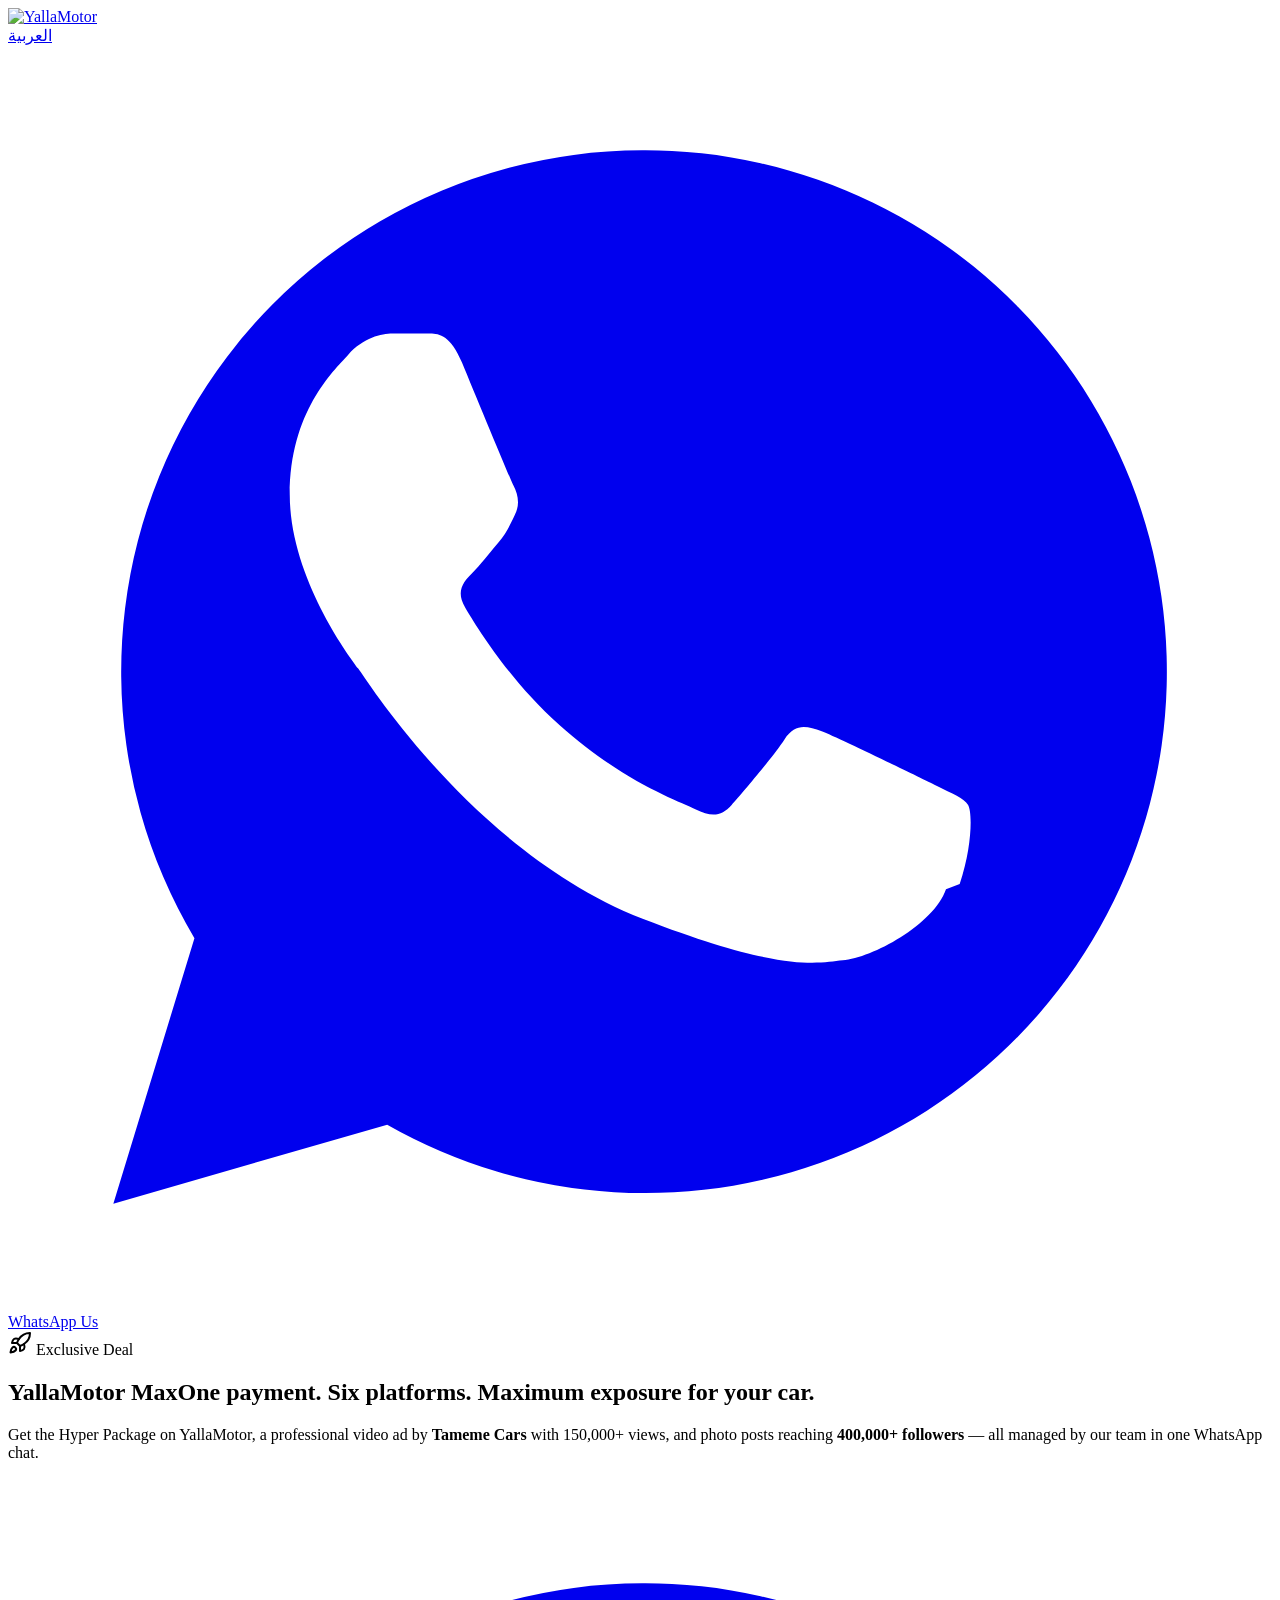
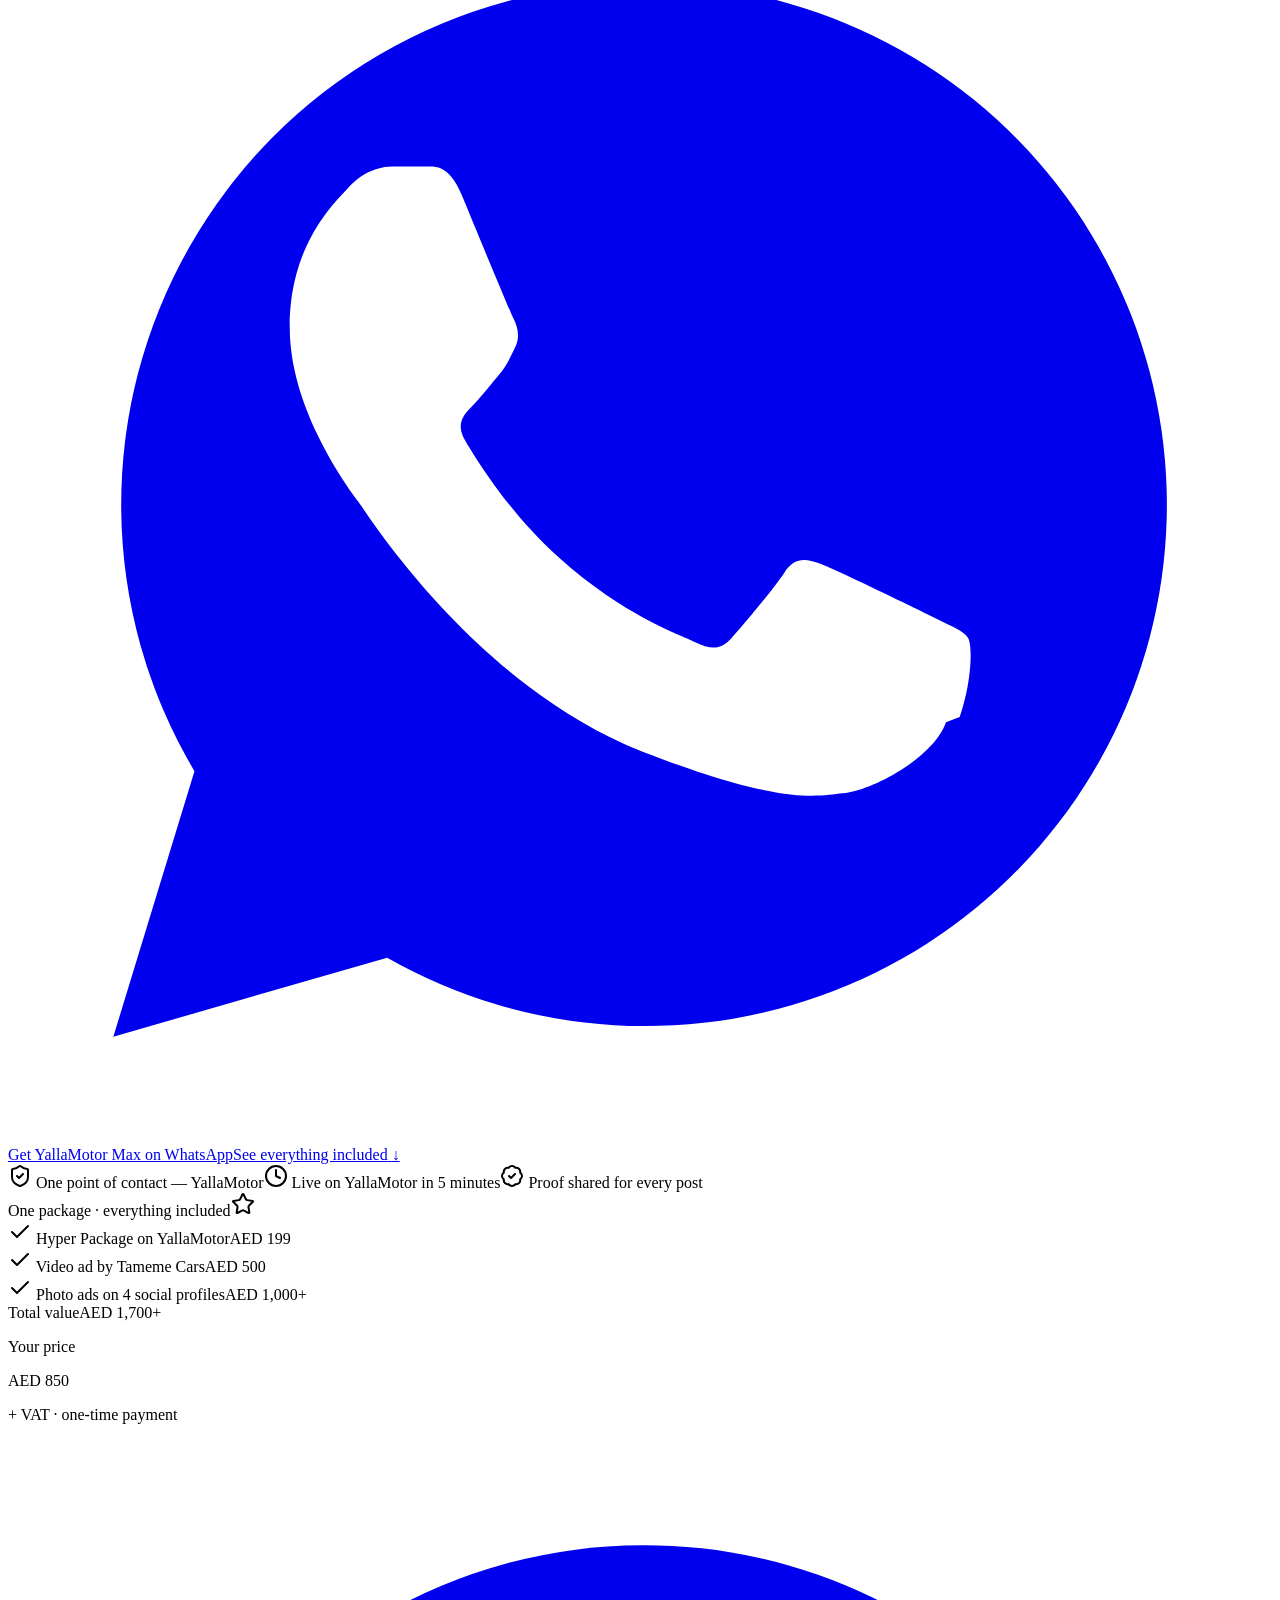
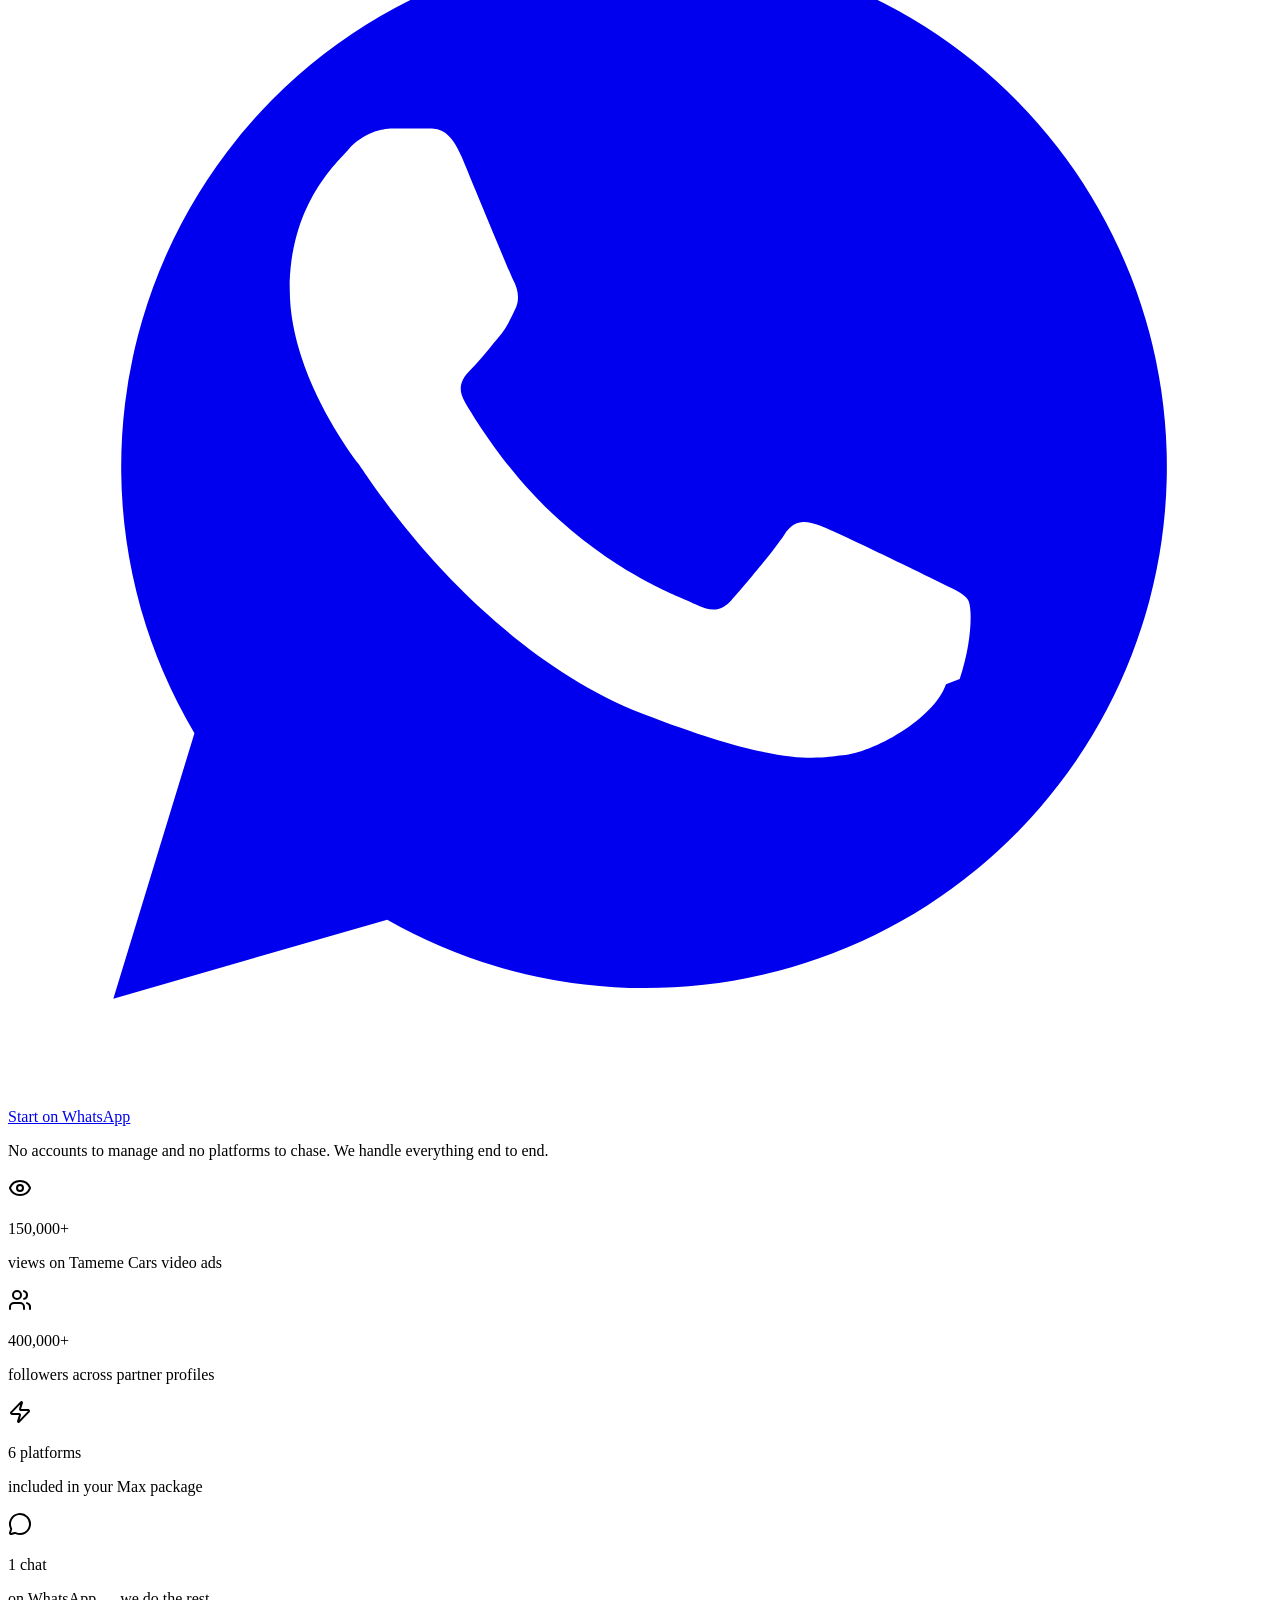
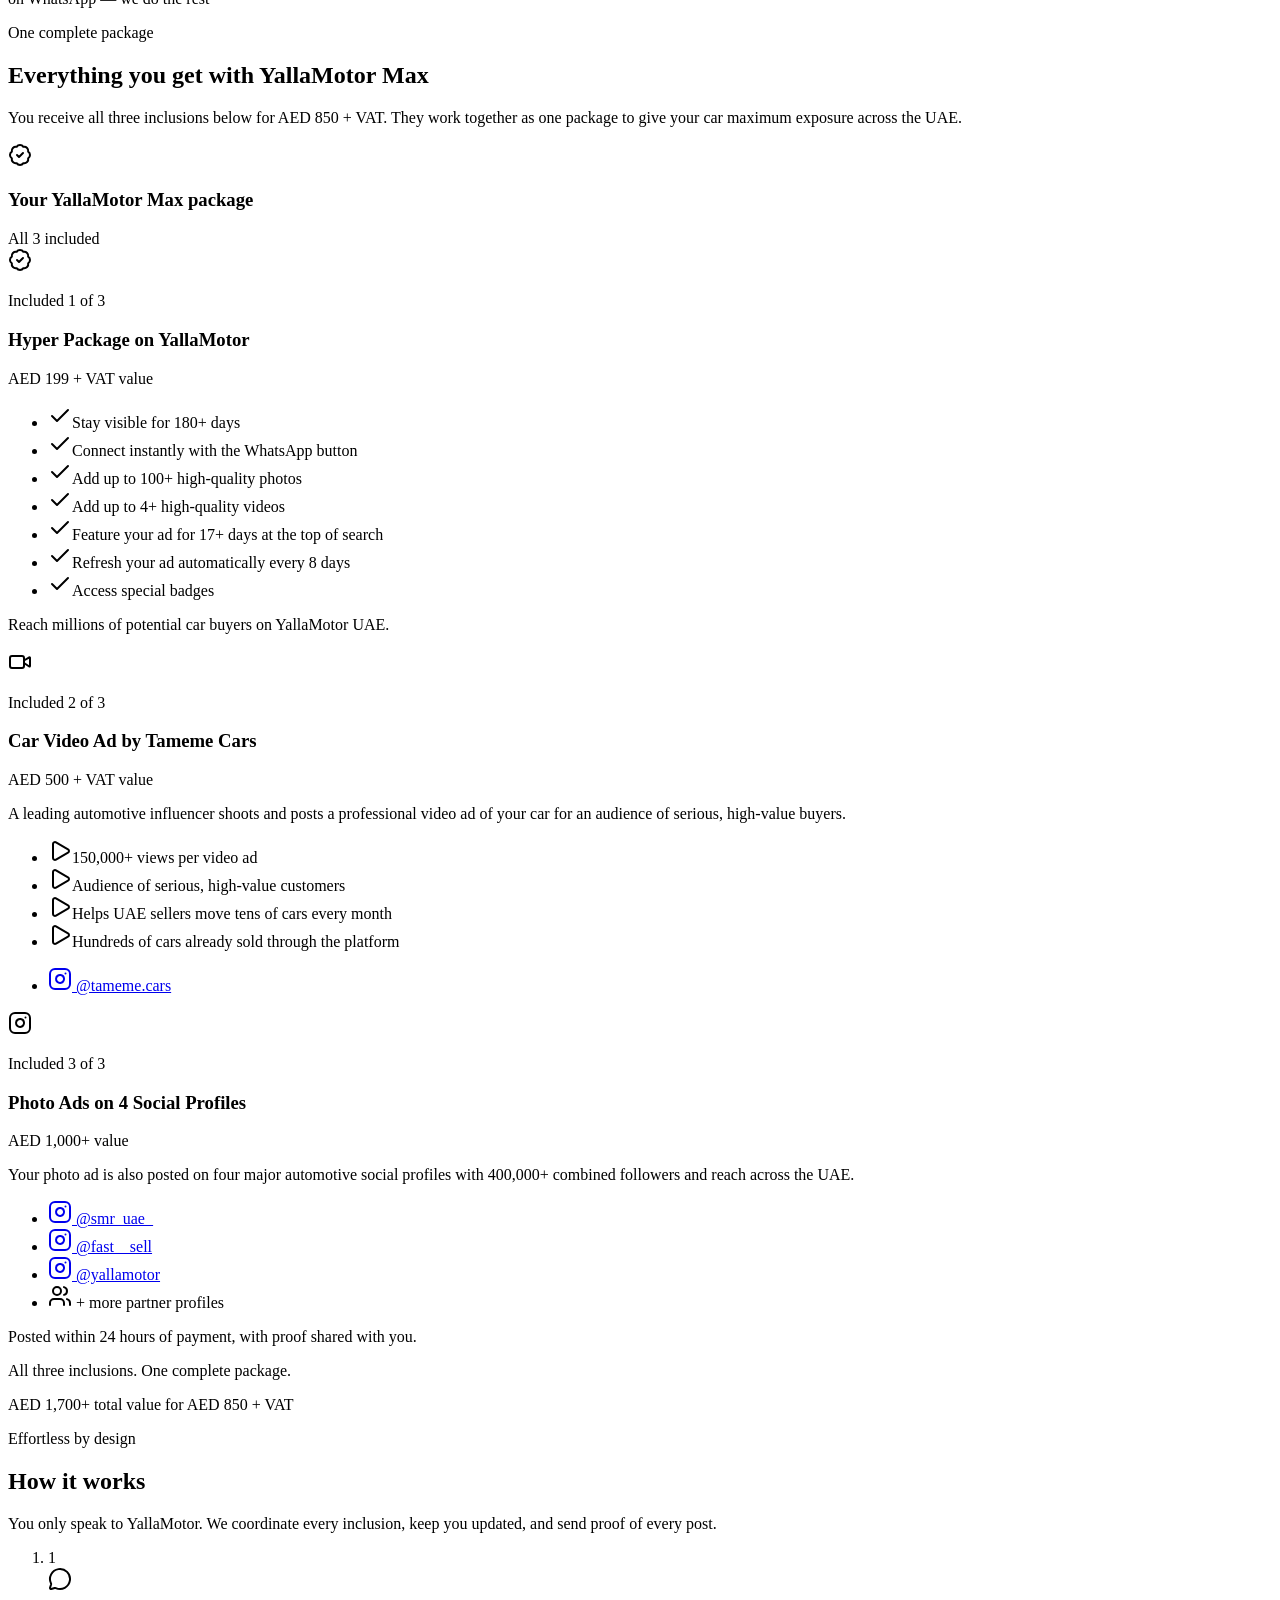
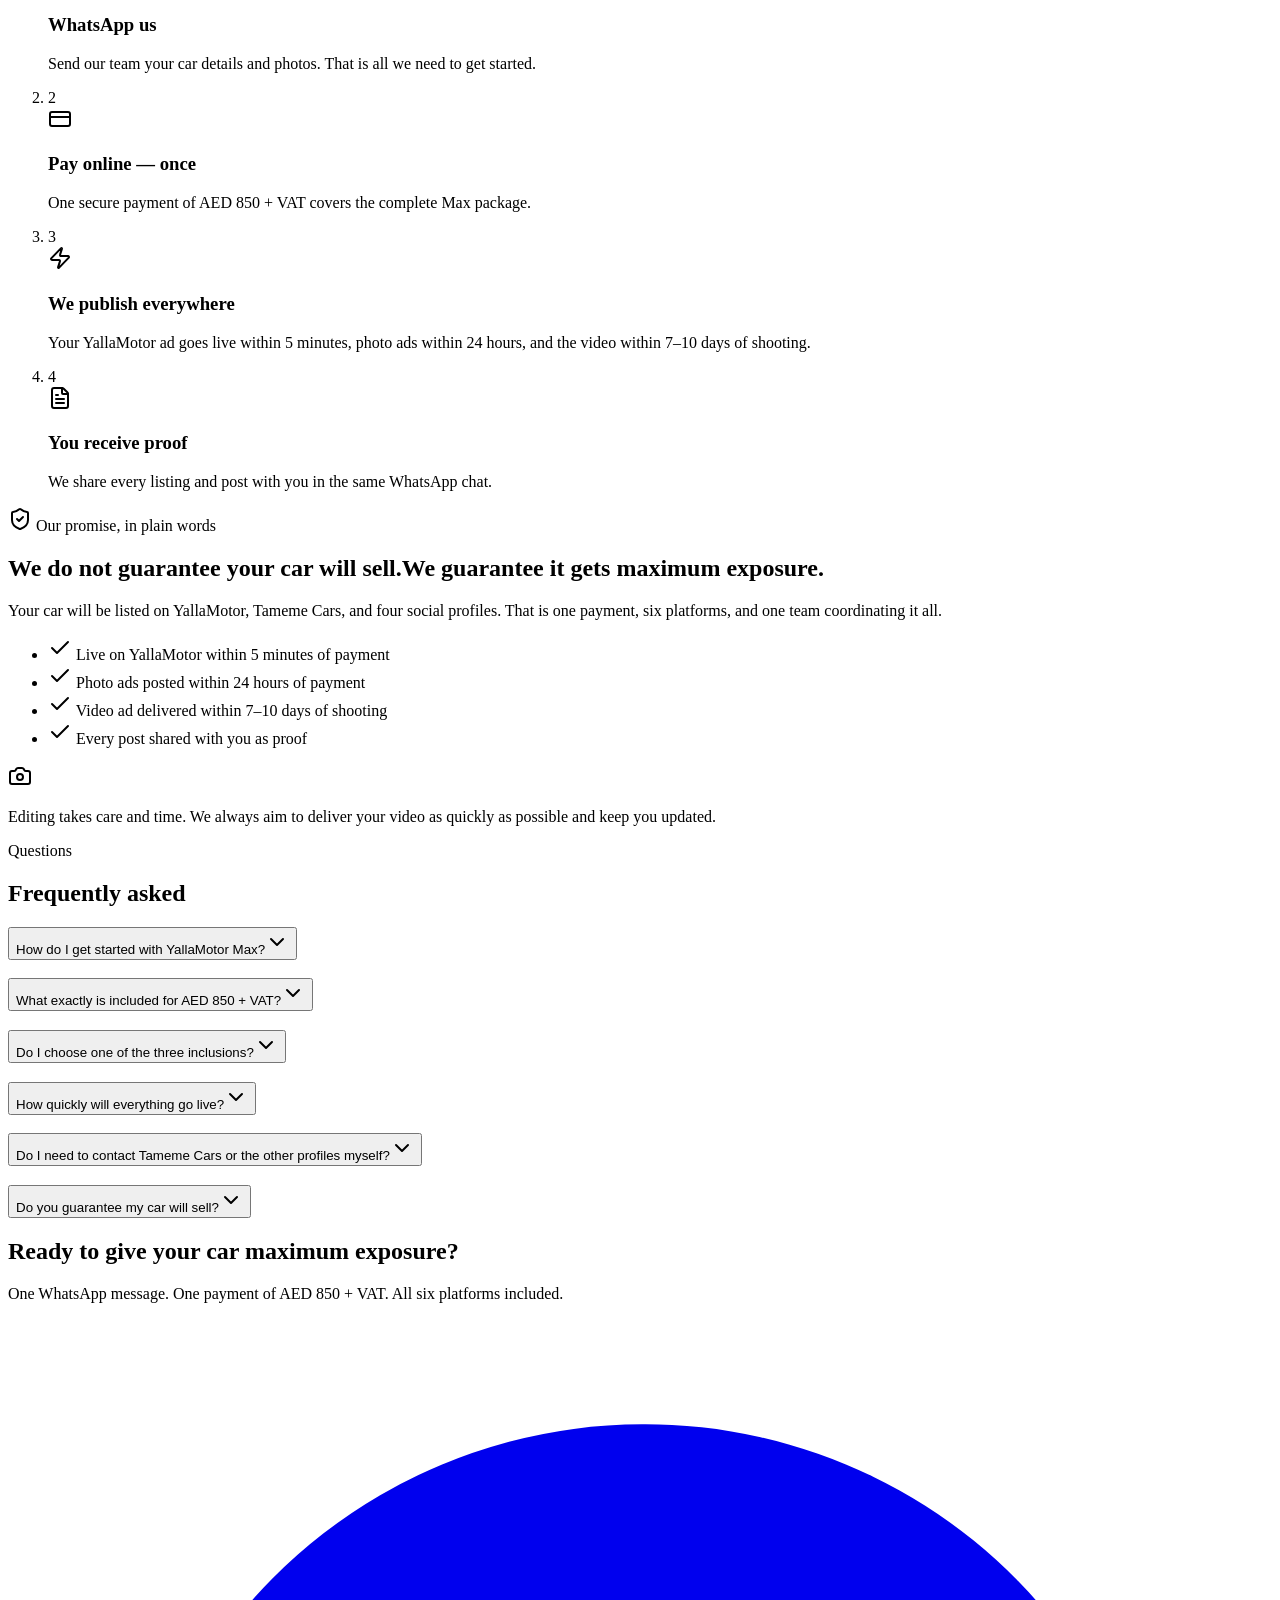
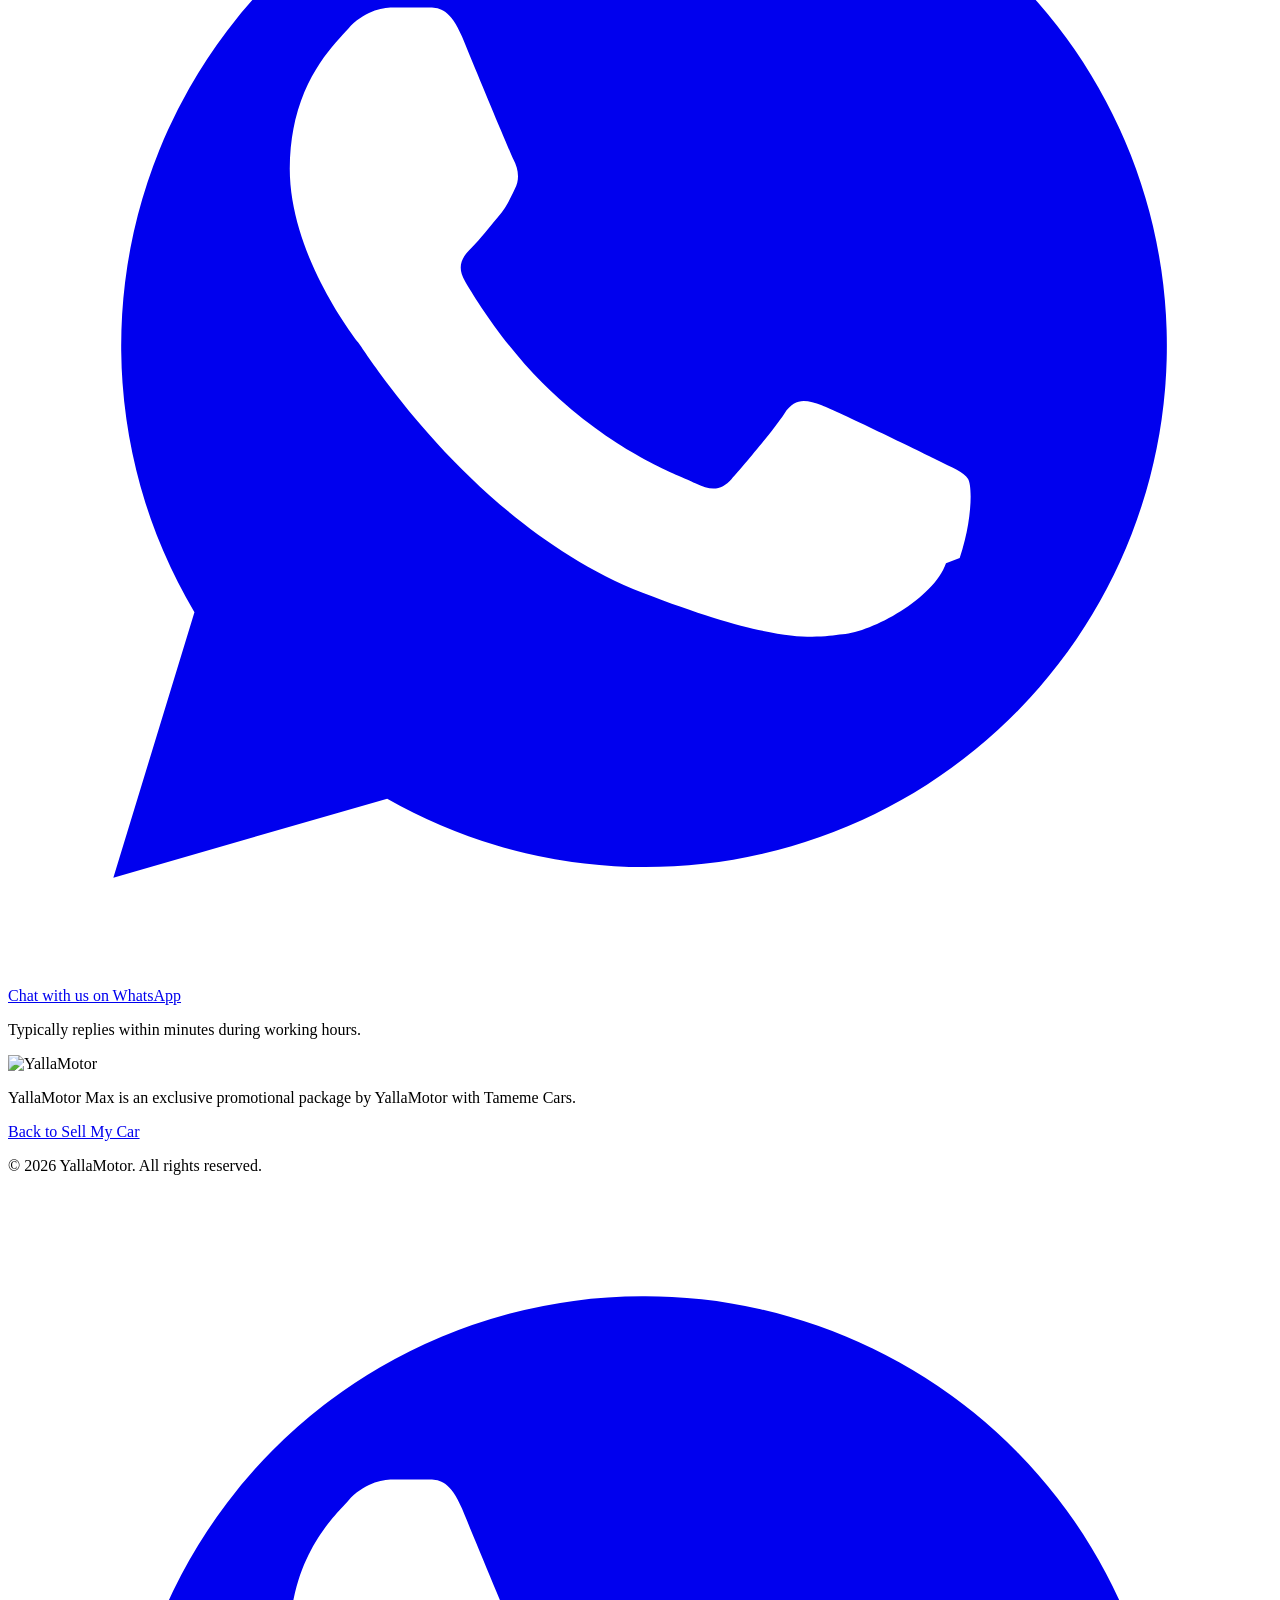
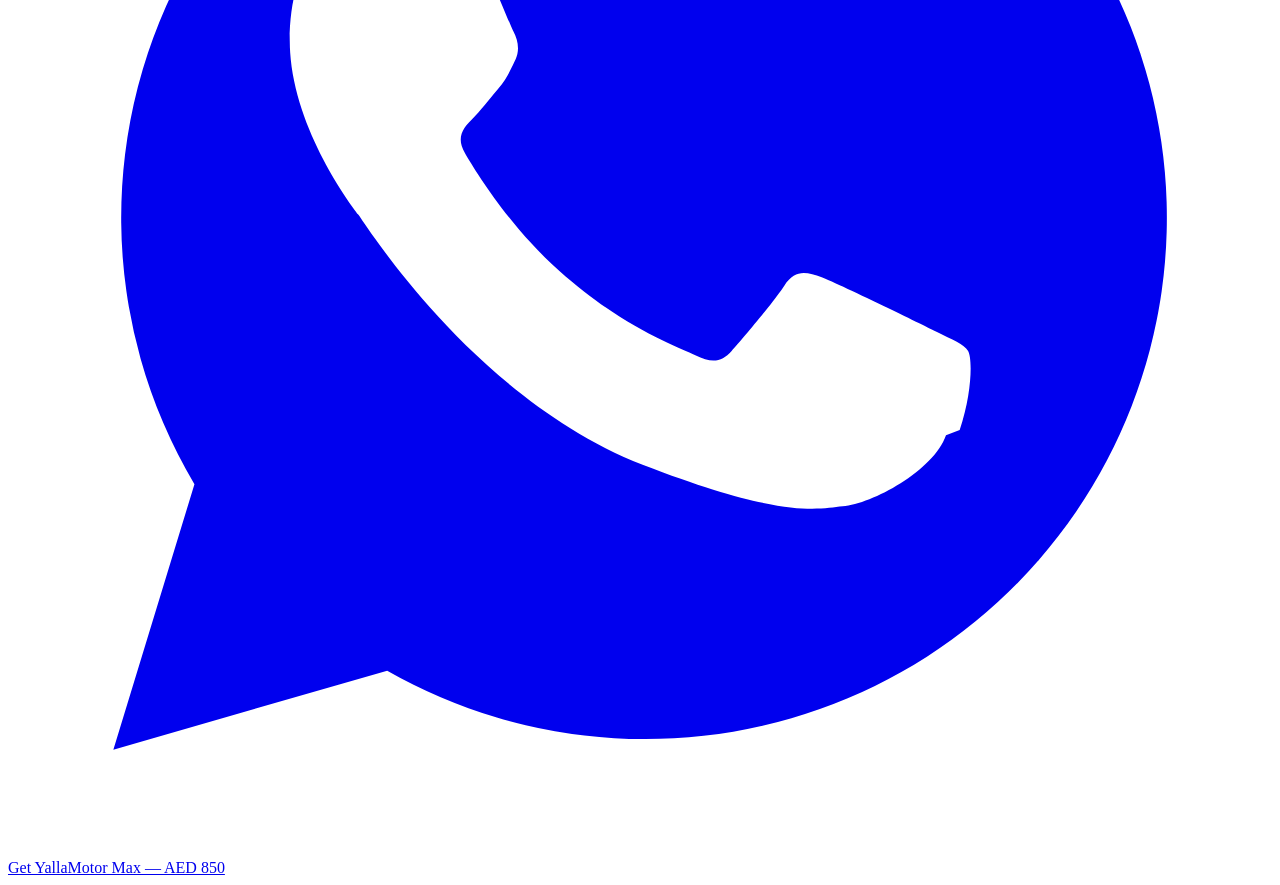
==== index.html @ 2f6cdd78 "deploy: publish YallaMotor Max demo" ====
<!DOCTYPE html><html lang="en" dir="ltr"><head><meta charSet="utf-8"/><meta name="viewport" content="width=device-width, initial-scale=1"/><link rel="preload" as="image" href="https://ymimg1.b8cdn.com/uploads/logos/ym-colored-logo-en.svg"/><link rel="stylesheet" href="/yallamotor-boost-demo/assets/styles-BBoVsa_n.css" data-precedence="default"/><link rel="stylesheet" href="https://fonts.googleapis.com/css2?family=Inter:wght@400;600;700;800;900&amp;family=Noto+Kufi+Arabic:wght@400;600;700;800;900&amp;display=swap" data-precedence="default"/><title>YallaMotor Max | Sell Your Car on 6 Platforms UAE</title><meta name="author" content="YallaMotor"/><meta name="theme-color" content="#124D99"/><meta name="twitter:site" content="@YallaMotor"/><meta name="description" content="Promote your car across 6 platforms with YallaMotor Max: a Hyper listing, Tameme Cars video ad and 4 social photo ads for AED 850 + VAT."/><meta name="keywords" content="sell my car UAE, promote car ad UAE, YallaMotor Max, car video ad UAE, social media car advertising, Tameme Cars"/><meta name="robots" content="index, follow, max-image-preview:large"/><meta property="og:title" content="YallaMotor Max | Sell Your Car on 6 Platforms UAE"/><meta property="og:description" content="Promote your car across 6 platforms with YallaMotor Max: a Hyper listing, Tameme Cars video ad and 4 social photo ads for AED 850 + VAT."/><meta property="og:type" content="website"/><meta property="og:url" content="https://uae.yallamotor.com/yallamotor-max"/><meta property="og:site_name" content="YallaMotor"/><meta property="og:locale" content="en_AE"/><meta property="og:locale:alternate" content="ar_AE"/><meta name="twitter:card" content="summary_large_image"/><meta name="twitter:title" content="YallaMotor Max | Sell Your Car on 6 Platforms UAE"/><meta name="twitter:description" content="Promote your car across 6 platforms with YallaMotor Max: a Hyper listing, Tameme Cars video ad and 4 social photo ads for AED 850 + VAT."/><link rel="modulepreload" href="/yallamotor-boost-demo/assets/index-CAZKb6pH.js"/><link rel="modulepreload" href="/yallamotor-boost-demo/assets/routes-BSRvVwS8.js"/><link rel="modulepreload" href="/yallamotor-boost-demo/assets/YallaMotorMaxPage-DIHy24-8.js"/><link rel="icon" href="/yallamotor-boost-demo/favicon.ico" type="image/x-icon"/><link rel="canonical" href="https://uae.yallamotor.com/yallamotor-max"/><link rel="alternate" hrefLang="en-AE" href="https://uae.yallamotor.com/yallamotor-max"/><link rel="alternate" hrefLang="ar-AE" href="https://uae.yallamotor.com/ar/yallamotor-max"/><link rel="alternate" hrefLang="x-default" href="https://uae.yallamotor.com/yallamotor-max"/><link rel="preconnect" href="https://fonts.googleapis.com"/><link rel="preconnect" href="https://fonts.gstatic.com" crossorigin="anonymous"/><script type="application/ld+json">{"@context":"https://schema.org","@graph":[{"@type":"Service","@id":"https://uae.yallamotor.com/yallamotor-max#service","name":"YallaMotor Max","description":"Promote your car across 6 platforms with YallaMotor Max: a Hyper listing, Tameme Cars video ad and 4 social photo ads for AED 850 + VAT.","url":"https://uae.yallamotor.com/yallamotor-max","areaServed":{"@type":"Country","name":"United Arab Emirates"},"provider":{"@type":"Organization","name":"YallaMotor","url":"https://uae.yallamotor.com"},"offers":{"@type":"Offer","price":"850","priceCurrency":"AED","url":"https://uae.yallamotor.com/yallamotor-max","availability":"https://schema.org/InStock"}},{"@type":"FAQPage","@id":"https://uae.yallamotor.com/yallamotor-max#faq","mainEntity":[{"@type":"Question","name":"How do I get started with YallaMotor Max?","acceptedAnswer":{"@type":"Answer","text":"Message us on WhatsApp, share your car details and photos, and pay online. Our team handles every inclusion from there."}},{"@type":"Question","name":"What exactly is included for AED 850 + VAT?","acceptedAnswer":{"@type":"Answer","text":"All three inclusions: the YallaMotor Hyper Package (AED 199 + VAT value), a Tameme Cars video ad (AED 500 + VAT value), and photo ads on four social profiles (AED 1,000+ value). The combined value is AED 1,700+."}},{"@type":"Question","name":"Do I choose one of the three inclusions?","acceptedAnswer":{"@type":"Answer","text":"No. YallaMotor Max is one complete bundle and you receive all three inclusions for one payment."}},{"@type":"Question","name":"How quickly will everything go live?","acceptedAnswer":{"@type":"Answer","text":"Your YallaMotor ad goes live within 5 minutes of payment, photo ads within 24 hours, and the video ad within 7–10 days of shooting."}},{"@type":"Question","name":"Do I need to contact Tameme Cars or the other profiles myself?","acceptedAnswer":{"@type":"Answer","text":"No. YallaMotor is your only point of contact. We coordinate every platform and share timing updates and proof with you."}},{"@type":"Question","name":"Do you guarantee my car will sell?","acceptedAnswer":{"@type":"Answer","text":"We guarantee maximum exposure across all six platforms. The sale itself depends on the market, your car, and its asking price."}}]},{"@type":"BreadcrumbList","itemListElement":[{"@type":"ListItem","position":1,"name":"Home","item":"https://uae.yallamotor.com"},{"@type":"ListItem","position":2,"name":"YallaMotor Max","item":"https://uae.yallamotor.com/yallamotor-max"}]}]}</script></head><body><!--$--><div lang="en" dir="ltr" class="min-h-screen bg-background"><header class="sticky top-0 z-50 border-b border-border bg-background/95 backdrop-blur-md"><div class="ym-container flex h-[74px] items-center justify-between px-4 sm:px-6"><a class="flex items-center gap-2 active" href="/yallamotor-boost-demo/" data-status="active" aria-current="page"><img src="https://ymimg1.b8cdn.com/uploads/logos/ym-colored-logo-en.svg" alt="YallaMotor" class="h-7 w-auto"/></a><div class="flex items-center gap-2 sm:gap-3"><a lang="ar" aria-label="View this page in Arabic" href="/yallamotor-boost-demo/ar" class="rounded-lg px-2.5 py-2 text-sm font-bold text-brand hover:bg-brand-soft">العربية</a><a href="https://wa.me/971522565774?text=Hello%20YallaMotor%2C%20I&#x27;m%20interested%20in%20posting%20my%20Car%20Ad%20using%20the%20YallaMotor%20Max%20Package." target="_blank" rel="noreferrer" class="inline-flex items-center gap-2 rounded-lg bg-whatsapp px-3 py-2.5 text-xs font-bold text-white transition-colors hover:bg-whatsapp-deep sm:px-4 sm:text-sm"><svg viewBox="0 0 24 24" fill="currentColor" class="h-4 w-4" aria-hidden="true"><path d="M12.04 2a9.9 9.9 0 0 0-8.5 14.96L2 22l5.2-1.5A9.9 9.9 0 1 0 12.04 2Zm5.77 14.03c-.24.68-1.4 1.3-1.96 1.35-.5.05-1.13.24-3.8-.79-3.2-1.26-5.24-4.54-5.4-4.75-.16-.21-1.3-1.73-1.3-3.3 0-1.57.82-2.34 1.11-2.66.29-.32.63-.4.84-.4h.6c.2 0 .46-.07.72.55.26.63.9 2.18.98 2.34.08.16.13.35.02.56-.1.21-.16.34-.32.53-.16.19-.34.42-.48.56-.16.16-.33.34-.14.66.19.32.83 1.38 1.79 2.23 1.23 1.1 2.26 1.44 2.58 1.6.32.16.5.13.69-.08.19-.21.79-.92 1-1.24.21-.32.42-.26.71-.16.29.11 1.85.87 2.17 1.03.32.16.53.24.61.37.08.14.08.79-.16 1.5Z"></path></svg><span class="hidden sm:inline">WhatsApp Us</span></a></div></div></header><section class="relative overflow-hidden bg-brand-gradient text-primary-foreground"><div class="pointer-events-none absolute -right-32 -top-32 h-96 w-96 rounded-full border-[36px] border-primary-foreground/8"></div><div class="pointer-events-none absolute -bottom-40 -left-24 h-80 w-80 rounded-full border-[28px] border-primary-foreground/8"></div><div class="ym-container relative grid gap-10 px-4 pb-16 pt-12 sm:px-6 lg:grid-cols-[1.15fr_0.85fr] lg:items-center lg:pb-20 lg:pt-16"><div><span class="inline-flex items-center gap-2 rounded-lg bg-primary-foreground/12 px-3 py-2 text-xs font-extrabold uppercase tracking-wider text-primary-foreground ring-1 ring-primary-foreground/20"><svg xmlns="http://www.w3.org/2000/svg" width="24" height="24" viewBox="0 0 24 24" fill="none" stroke="currentColor" stroke-width="2" stroke-linecap="round" stroke-linejoin="round" class="lucide lucide-rocket h-3.5 w-3.5 text-max-accent" aria-hidden="true"><path d="M12 15v5s3.03-.55 4-2c1.08-1.62 0-5 0-5"></path><path d="M4.5 16.5c-1.5 1.26-2 5-2 5s3.74-.5 5-2c.71-.84.7-2.13-.09-2.91a2.18 2.18 0 0 0-2.91-.09"></path><path d="M9 12a22 22 0 0 1 2-3.95A12.88 12.88 0 0 1 22 2c0 2.72-.78 7.5-6 11a22.4 22.4 0 0 1-4 2z"></path><path d="M9 12H4s.55-3.03 2-4c1.62-1.08 5 .05 5 .05"></path></svg> <!-- -->Exclusive Deal</span><h1 class="mt-5 text-4xl font-black leading-[1.08] tracking-tight sm:text-5xl lg:text-6xl">YallaMotor <span class="text-max-accent">Max</span><span class="mt-3 block max-w-3xl text-2xl font-extrabold leading-snug text-primary-foreground/95 sm:text-3xl">One payment. Six platforms. Maximum exposure for your car.</span></h1><p class="mt-5 max-w-2xl text-base leading-relaxed text-primary-foreground/85 sm:text-lg">Get the Hyper Package on YallaMotor, a professional video ad by<!-- --> <strong class="font-bold text-max-accent">Tameme Cars</strong> <!-- -->with 150,000+ views, and photo posts reaching<!-- --> <strong class="font-bold text-max-accent">400,000+ followers</strong> <!-- -->— all managed by our team in one WhatsApp chat.</p><div class="mt-8 flex flex-wrap items-center gap-4"><a href="https://wa.me/971522565774?text=Hello%20YallaMotor%2C%20I&#x27;m%20interested%20in%20posting%20my%20Car%20Ad%20using%20the%20YallaMotor%20Max%20Package." target="_blank" rel="noreferrer" class="inline-flex items-center gap-2.5 rounded-xl bg-whatsapp px-7 py-4 text-base font-extrabold text-white shadow-brand-lg transition-colors hover:bg-whatsapp-deep sm:text-lg"><svg viewBox="0 0 24 24" fill="currentColor" class="h-6 w-6" aria-hidden="true"><path d="M12.04 2a9.9 9.9 0 0 0-8.5 14.96L2 22l5.2-1.5A9.9 9.9 0 1 0 12.04 2Zm5.77 14.03c-.24.68-1.4 1.3-1.96 1.35-.5.05-1.13.24-3.8-.79-3.2-1.26-5.24-4.54-5.4-4.75-.16-.21-1.3-1.73-1.3-3.3 0-1.57.82-2.34 1.11-2.66.29-.32.63-.4.84-.4h.6c.2 0 .46-.07.72.55.26.63.9 2.18.98 2.34.08.16.13.35.02.56-.1.21-.16.34-.32.53-.16.19-.34.42-.48.56-.16.16-.33.34-.14.66.19.32.83 1.38 1.79 2.23 1.23 1.1 2.26 1.44 2.58 1.6.32.16.5.13.69-.08.19-.21.79-.92 1-1.24.21-.32.42-.26.71-.16.29.11 1.85.87 2.17 1.03.32.16.53.24.61.37.08.14.08.79-.16 1.5Z"></path></svg>Get YallaMotor Max on WhatsApp</a><a href="#whats-included" class="text-sm font-bold text-primary-foreground/85 underline underline-offset-4 hover:text-primary-foreground">See everything included<!-- --> <span aria-hidden="true">↓</span></a></div><div class="mt-8 flex flex-wrap gap-x-6 gap-y-3 text-xs font-semibold text-primary-foreground/75"><span class="inline-flex items-center gap-1.5"><svg xmlns="http://www.w3.org/2000/svg" width="24" height="24" viewBox="0 0 24 24" fill="none" stroke="currentColor" stroke-width="2" stroke-linecap="round" stroke-linejoin="round" class="lucide lucide-shield-check h-4 w-4 text-max-accent" aria-hidden="true"><path d="M20 13c0 5-3.5 7.5-7.66 8.95a1 1 0 0 1-.67-.01C7.5 20.5 4 18 4 13V6a1 1 0 0 1 1-1c2 0 4.5-1.2 6.24-2.72a1.17 1.17 0 0 1 1.52 0C14.51 3.81 17 5 19 5a1 1 0 0 1 1 1z"></path><path d="m9 12 2 2 4-4"></path></svg> <!-- -->One point of contact — YallaMotor</span><span class="inline-flex items-center gap-1.5"><svg xmlns="http://www.w3.org/2000/svg" width="24" height="24" viewBox="0 0 24 24" fill="none" stroke="currentColor" stroke-width="2" stroke-linecap="round" stroke-linejoin="round" class="lucide lucide-clock h-4 w-4 text-max-accent" aria-hidden="true"><circle cx="12" cy="12" r="10"></circle><path d="M12 6v6l4 2"></path></svg> <!-- -->Live on YallaMotor in 5 minutes</span><span class="inline-flex items-center gap-1.5"><svg xmlns="http://www.w3.org/2000/svg" width="24" height="24" viewBox="0 0 24 24" fill="none" stroke="currentColor" stroke-width="2" stroke-linecap="round" stroke-linejoin="round" class="lucide lucide-badge-check h-4 w-4 text-max-accent" aria-hidden="true"><path d="M3.85 8.62a4 4 0 0 1 4.78-4.77 4 4 0 0 1 6.74 0 4 4 0 0 1 4.78 4.78 4 4 0 0 1 0 6.74 4 4 0 0 1-4.77 4.78 4 4 0 0 1-6.75 0 4 4 0 0 1-4.78-4.77 4 4 0 0 1 0-6.76Z"></path><path d="m9 12 2 2 4-4"></path></svg> <!-- -->Proof shared for every post</span></div></div><div class="rounded-2xl bg-background p-6 text-foreground shadow-brand-lg ring-1 ring-black/5 sm:p-8"><div class="flex items-center justify-between gap-4"><span class="rounded-lg bg-brand-soft px-3 py-1.5 text-xs font-extrabold uppercase tracking-wide text-brand">One package · everything included</span><svg xmlns="http://www.w3.org/2000/svg" width="24" height="24" viewBox="0 0 24 24" fill="none" stroke="currentColor" stroke-width="2" stroke-linecap="round" stroke-linejoin="round" class="lucide lucide-star h-5 w-5 shrink-0 fill-max-accent text-max-accent-deep" aria-hidden="true"><path d="M11.525 2.295a.53.53 0 0 1 .95 0l2.31 4.679a2.123 2.123 0 0 0 1.595 1.16l5.166.756a.53.53 0 0 1 .294.904l-3.736 3.638a2.123 2.123 0 0 0-.611 1.878l.882 5.14a.53.53 0 0 1-.771.56l-4.618-2.428a2.122 2.122 0 0 0-1.973 0L6.396 21.01a.53.53 0 0 1-.77-.56l.881-5.139a2.122 2.122 0 0 0-.611-1.879L2.16 9.795a.53.53 0 0 1 .294-.906l5.165-.755a2.122 2.122 0 0 0 1.597-1.16z"></path></svg></div><div class="mt-5 space-y-3"><div class="flex items-start justify-between gap-4 text-sm"><span class="flex items-start gap-2 font-medium"><svg xmlns="http://www.w3.org/2000/svg" width="24" height="24" viewBox="0 0 24 24" fill="none" stroke="currentColor" stroke-width="2" stroke-linecap="round" stroke-linejoin="round" class="lucide lucide-check mt-0.5 h-4 w-4 shrink-0 text-whatsapp-deep" aria-hidden="true"><path d="M20 6 9 17l-5-5"></path></svg> <!-- -->Hyper Package on YallaMotor</span><span class="shrink-0 font-bold text-muted-foreground">AED 199</span></div><div class="flex items-start justify-between gap-4 text-sm"><span class="flex items-start gap-2 font-medium"><svg xmlns="http://www.w3.org/2000/svg" width="24" height="24" viewBox="0 0 24 24" fill="none" stroke="currentColor" stroke-width="2" stroke-linecap="round" stroke-linejoin="round" class="lucide lucide-check mt-0.5 h-4 w-4 shrink-0 text-whatsapp-deep" aria-hidden="true"><path d="M20 6 9 17l-5-5"></path></svg> <!-- -->Video ad by Tameme Cars</span><span class="shrink-0 font-bold text-muted-foreground">AED 500</span></div><div class="flex items-start justify-between gap-4 text-sm"><span class="flex items-start gap-2 font-medium"><svg xmlns="http://www.w3.org/2000/svg" width="24" height="24" viewBox="0 0 24 24" fill="none" stroke="currentColor" stroke-width="2" stroke-linecap="round" stroke-linejoin="round" class="lucide lucide-check mt-0.5 h-4 w-4 shrink-0 text-whatsapp-deep" aria-hidden="true"><path d="M20 6 9 17l-5-5"></path></svg> <!-- -->Photo ads on 4 social profiles</span><span class="shrink-0 font-bold text-muted-foreground">AED 1,000+</span></div><div class="flex items-center justify-between gap-4 border-t border-dashed border-border pt-3 text-sm font-bold"><span class="text-muted-foreground">Total value</span><span class="text-muted-foreground line-through">AED 1,700+</span></div></div><div class="mt-5 rounded-xl bg-brand-gradient p-5 text-center text-primary-foreground"><p class="text-xs font-bold uppercase tracking-widest opacity-80">Your price</p><p class="mt-1 text-5xl font-black tracking-tight">AED 850</p><p class="mt-1 text-xs opacity-80">+ VAT · one-time payment</p></div><a href="https://wa.me/971522565774?text=Hello%20YallaMotor%2C%20I&#x27;m%20interested%20in%20posting%20my%20Car%20Ad%20using%20the%20YallaMotor%20Max%20Package." target="_blank" rel="noreferrer" class="mt-5 flex w-full items-center justify-center gap-2 rounded-xl bg-whatsapp px-6 py-3.5 text-base font-extrabold text-white transition-colors hover:bg-whatsapp-deep"><svg viewBox="0 0 24 24" fill="currentColor" class="h-5 w-5" aria-hidden="true"><path d="M12.04 2a9.9 9.9 0 0 0-8.5 14.96L2 22l5.2-1.5A9.9 9.9 0 1 0 12.04 2Zm5.77 14.03c-.24.68-1.4 1.3-1.96 1.35-.5.05-1.13.24-3.8-.79-3.2-1.26-5.24-4.54-5.4-4.75-.16-.21-1.3-1.73-1.3-3.3 0-1.57.82-2.34 1.11-2.66.29-.32.63-.4.84-.4h.6c.2 0 .46-.07.72.55.26.63.9 2.18.98 2.34.08.16.13.35.02.56-.1.21-.16.34-.32.53-.16.19-.34.42-.48.56-.16.16-.33.34-.14.66.19.32.83 1.38 1.79 2.23 1.23 1.1 2.26 1.44 2.58 1.6.32.16.5.13.69-.08.19-.21.79-.92 1-1.24.21-.32.42-.26.71-.16.29.11 1.85.87 2.17 1.03.32.16.53.24.61.37.08.14.08.79-.16 1.5Z"></path></svg> <!-- -->Start on WhatsApp</a><p class="mt-3 text-center text-[11px] leading-snug text-muted-foreground">No accounts to manage and no platforms to chase. We handle everything end to end.</p></div></div></section><section class="border-b border-border bg-card"><div class="ym-container grid grid-cols-2 gap-6 px-4 py-10 sm:px-6 lg:grid-cols-4"><div class="flex flex-col items-center text-center"><svg xmlns="http://www.w3.org/2000/svg" width="24" height="24" viewBox="0 0 24 24" fill="none" stroke="currentColor" stroke-width="2" stroke-linecap="round" stroke-linejoin="round" class="lucide lucide-eye h-6 w-6 text-brand" aria-hidden="true"><path d="M2.062 12.348a1 1 0 0 1 0-.696 10.75 10.75 0 0 1 19.876 0 1 1 0 0 1 0 .696 10.75 10.75 0 0 1-19.876 0"></path><circle cx="12" cy="12" r="3"></circle></svg><p class="mt-2 text-2xl font-black tracking-tight text-foreground sm:text-3xl">150,000+</p><p class="mt-1 text-xs font-medium text-muted-foreground sm:text-sm">views on Tameme Cars video ads</p></div><div class="flex flex-col items-center text-center"><svg xmlns="http://www.w3.org/2000/svg" width="24" height="24" viewBox="0 0 24 24" fill="none" stroke="currentColor" stroke-width="2" stroke-linecap="round" stroke-linejoin="round" class="lucide lucide-users h-6 w-6 text-brand" aria-hidden="true"><path d="M16 21v-2a4 4 0 0 0-4-4H6a4 4 0 0 0-4 4v2"></path><path d="M16 3.128a4 4 0 0 1 0 7.744"></path><path d="M22 21v-2a4 4 0 0 0-3-3.87"></path><circle cx="9" cy="7" r="4"></circle></svg><p class="mt-2 text-2xl font-black tracking-tight text-foreground sm:text-3xl">400,000+</p><p class="mt-1 text-xs font-medium text-muted-foreground sm:text-sm">followers across partner profiles</p></div><div class="flex flex-col items-center text-center"><svg xmlns="http://www.w3.org/2000/svg" width="24" height="24" viewBox="0 0 24 24" fill="none" stroke="currentColor" stroke-width="2" stroke-linecap="round" stroke-linejoin="round" class="lucide lucide-zap h-6 w-6 text-brand" aria-hidden="true"><path d="M4 14a1 1 0 0 1-.78-1.63l9.9-10.2a.5.5 0 0 1 .86.46l-1.92 6.02A1 1 0 0 0 13 10h7a1 1 0 0 1 .78 1.63l-9.9 10.2a.5.5 0 0 1-.86-.46l1.92-6.02A1 1 0 0 0 11 14z"></path></svg><p class="mt-2 text-2xl font-black tracking-tight text-foreground sm:text-3xl">6 platforms</p><p class="mt-1 text-xs font-medium text-muted-foreground sm:text-sm">included in your Max package</p></div><div class="flex flex-col items-center text-center"><svg xmlns="http://www.w3.org/2000/svg" width="24" height="24" viewBox="0 0 24 24" fill="none" stroke="currentColor" stroke-width="2" stroke-linecap="round" stroke-linejoin="round" class="lucide lucide-message-circle h-6 w-6 text-brand" aria-hidden="true"><path d="M2.992 16.342a2 2 0 0 1 .094 1.167l-1.065 3.29a1 1 0 0 0 1.236 1.168l3.413-.998a2 2 0 0 1 1.099.092 10 10 0 1 0-4.777-4.719"></path></svg><p class="mt-2 text-2xl font-black tracking-tight text-foreground sm:text-3xl">1 chat</p><p class="mt-1 text-xs font-medium text-muted-foreground sm:text-sm">on WhatsApp — we do the rest</p></div></div></section><section id="whats-included" class="ym-container scroll-mt-24 px-4 py-16 sm:px-6 lg:py-20"><div class="text-center"><span class="text-xs font-extrabold uppercase tracking-widest text-brand">One complete package</span><h2 class="mt-3 text-3xl font-black tracking-tight sm:text-4xl">Everything you get with YallaMotor Max</h2><p class="mx-auto mt-3 max-w-3xl text-muted-foreground">You receive all three inclusions below for AED 850 + VAT. They work together as one package to give your car maximum exposure across the UAE.</p></div><div class="mt-10 overflow-hidden rounded-2xl border border-border bg-card shadow-card-lift"><div class="flex flex-col gap-3 bg-brand px-6 py-5 text-primary-foreground sm:flex-row sm:items-center sm:justify-between lg:px-8"><div class="flex items-center gap-3"><span class="flex h-10 w-10 items-center justify-center rounded-xl bg-primary-foreground/15"><svg xmlns="http://www.w3.org/2000/svg" width="24" height="24" viewBox="0 0 24 24" fill="none" stroke="currentColor" stroke-width="2" stroke-linecap="round" stroke-linejoin="round" class="lucide lucide-badge-check h-5 w-5 text-max-accent" aria-hidden="true"><path d="M3.85 8.62a4 4 0 0 1 4.78-4.77 4 4 0 0 1 6.74 0 4 4 0 0 1 4.78 4.78 4 4 0 0 1 0 6.74 4 4 0 0 1-4.77 4.78 4 4 0 0 1-6.75 0 4 4 0 0 1-4.78-4.77 4 4 0 0 1 0-6.76Z"></path><path d="m9 12 2 2 4-4"></path></svg></span><h3 class="text-lg font-extrabold sm:text-xl">Your YallaMotor Max package</h3></div><span class="self-start rounded-lg bg-primary-foreground px-3 py-1.5 text-xs font-extrabold uppercase tracking-wide text-brand sm:self-auto">All 3 included</span></div><div class="grid lg:grid-cols-3 lg:divide-x lg:divide-border rtl:lg:divide-x-reverse"><article class="relative flex flex-col border-b border-border p-6 last:border-b-0 lg:border-b-0 lg:p-8"><div class="flex items-start gap-4"><span class="flex h-11 w-11 shrink-0 items-center justify-center rounded-xl bg-brand-soft text-brand"><svg xmlns="http://www.w3.org/2000/svg" width="24" height="24" viewBox="0 0 24 24" fill="none" stroke="currentColor" stroke-width="2" stroke-linecap="round" stroke-linejoin="round" class="lucide lucide-badge-check h-5 w-5" aria-hidden="true"><path d="M3.85 8.62a4 4 0 0 1 4.78-4.77 4 4 0 0 1 6.74 0 4 4 0 0 1 4.78 4.78 4 4 0 0 1 0 6.74 4 4 0 0 1-4.77 4.78 4 4 0 0 1-6.75 0 4 4 0 0 1-4.78-4.77 4 4 0 0 1 0-6.76Z"></path><path d="m9 12 2 2 4-4"></path></svg></span><div><p class="text-xs font-extrabold uppercase tracking-wider text-brand">Included 1 of 3</p><h3 class="mt-1 text-lg font-extrabold leading-snug">Hyper Package on YallaMotor</h3><p class="mt-1 text-sm font-bold text-brand">AED 199 + VAT value</p></div></div><ul class="mt-5 flex-1 space-y-2.5 text-sm text-muted-foreground"><li class="flex items-start gap-2"><svg xmlns="http://www.w3.org/2000/svg" width="24" height="24" viewBox="0 0 24 24" fill="none" stroke="currentColor" stroke-width="2" stroke-linecap="round" stroke-linejoin="round" class="lucide lucide-check mt-0.5 h-4 w-4 shrink-0 text-whatsapp-deep" aria-hidden="true"><path d="M20 6 9 17l-5-5"></path></svg>Stay visible for 180+ days</li><li class="flex items-start gap-2"><svg xmlns="http://www.w3.org/2000/svg" width="24" height="24" viewBox="0 0 24 24" fill="none" stroke="currentColor" stroke-width="2" stroke-linecap="round" stroke-linejoin="round" class="lucide lucide-check mt-0.5 h-4 w-4 shrink-0 text-whatsapp-deep" aria-hidden="true"><path d="M20 6 9 17l-5-5"></path></svg>Connect instantly with the WhatsApp button</li><li class="flex items-start gap-2"><svg xmlns="http://www.w3.org/2000/svg" width="24" height="24" viewBox="0 0 24 24" fill="none" stroke="currentColor" stroke-width="2" stroke-linecap="round" stroke-linejoin="round" class="lucide lucide-check mt-0.5 h-4 w-4 shrink-0 text-whatsapp-deep" aria-hidden="true"><path d="M20 6 9 17l-5-5"></path></svg>Add up to 100+ high-quality photos</li><li class="flex items-start gap-2"><svg xmlns="http://www.w3.org/2000/svg" width="24" height="24" viewBox="0 0 24 24" fill="none" stroke="currentColor" stroke-width="2" stroke-linecap="round" stroke-linejoin="round" class="lucide lucide-check mt-0.5 h-4 w-4 shrink-0 text-whatsapp-deep" aria-hidden="true"><path d="M20 6 9 17l-5-5"></path></svg>Add up to 4+ high-quality videos</li><li class="flex items-start gap-2"><svg xmlns="http://www.w3.org/2000/svg" width="24" height="24" viewBox="0 0 24 24" fill="none" stroke="currentColor" stroke-width="2" stroke-linecap="round" stroke-linejoin="round" class="lucide lucide-check mt-0.5 h-4 w-4 shrink-0 text-whatsapp-deep" aria-hidden="true"><path d="M20 6 9 17l-5-5"></path></svg>Feature your ad for 17+ days at the top of search</li><li class="flex items-start gap-2"><svg xmlns="http://www.w3.org/2000/svg" width="24" height="24" viewBox="0 0 24 24" fill="none" stroke="currentColor" stroke-width="2" stroke-linecap="round" stroke-linejoin="round" class="lucide lucide-check mt-0.5 h-4 w-4 shrink-0 text-whatsapp-deep" aria-hidden="true"><path d="M20 6 9 17l-5-5"></path></svg>Refresh your ad automatically every 8 days</li><li class="flex items-start gap-2"><svg xmlns="http://www.w3.org/2000/svg" width="24" height="24" viewBox="0 0 24 24" fill="none" stroke="currentColor" stroke-width="2" stroke-linecap="round" stroke-linejoin="round" class="lucide lucide-check mt-0.5 h-4 w-4 shrink-0 text-whatsapp-deep" aria-hidden="true"><path d="M20 6 9 17l-5-5"></path></svg>Access special badges</li></ul><p class="mt-5 rounded-xl bg-brand-soft px-4 py-3 text-xs font-semibold leading-relaxed text-brand">Reach millions of potential car buyers on YallaMotor UAE.</p></article><article class="relative flex flex-col border-b border-border p-6 last:border-b-0 lg:border-b-0 lg:p-8"><div class="flex items-start gap-4"><span class="flex h-11 w-11 shrink-0 items-center justify-center rounded-xl bg-brand-soft text-brand"><svg xmlns="http://www.w3.org/2000/svg" width="24" height="24" viewBox="0 0 24 24" fill="none" stroke="currentColor" stroke-width="2" stroke-linecap="round" stroke-linejoin="round" class="lucide lucide-video h-5 w-5" aria-hidden="true"><path d="m16 13 5.223 3.482a.5.5 0 0 0 .777-.416V7.87a.5.5 0 0 0-.752-.432L16 10.5"></path><rect x="2" y="6" width="14" height="12" rx="2"></rect></svg></span><div><p class="text-xs font-extrabold uppercase tracking-wider text-brand">Included 2 of 3</p><h3 class="mt-1 text-lg font-extrabold leading-snug">Car Video Ad by Tameme Cars</h3><p class="mt-1 text-sm font-bold text-brand">AED 500 + VAT value</p></div></div><p class="mt-5 text-sm leading-relaxed text-muted-foreground">A leading automotive influencer shoots and posts a professional video ad of your car for an audience of serious, high-value buyers.</p><ul class="mt-5 flex-1 space-y-2.5 text-sm text-muted-foreground"><li class="flex items-start gap-2"><svg xmlns="http://www.w3.org/2000/svg" width="24" height="24" viewBox="0 0 24 24" fill="none" stroke="currentColor" stroke-width="2" stroke-linecap="round" stroke-linejoin="round" class="lucide lucide-play mt-0.5 h-4 w-4 shrink-0 text-brand" aria-hidden="true"><path d="M5 5a2 2 0 0 1 3.008-1.728l11.997 6.998a2 2 0 0 1 .003 3.458l-12 7A2 2 0 0 1 5 19z"></path></svg>150,000+ views per video ad</li><li class="flex items-start gap-2"><svg xmlns="http://www.w3.org/2000/svg" width="24" height="24" viewBox="0 0 24 24" fill="none" stroke="currentColor" stroke-width="2" stroke-linecap="round" stroke-linejoin="round" class="lucide lucide-play mt-0.5 h-4 w-4 shrink-0 text-brand" aria-hidden="true"><path d="M5 5a2 2 0 0 1 3.008-1.728l11.997 6.998a2 2 0 0 1 .003 3.458l-12 7A2 2 0 0 1 5 19z"></path></svg>Audience of serious, high-value customers</li><li class="flex items-start gap-2"><svg xmlns="http://www.w3.org/2000/svg" width="24" height="24" viewBox="0 0 24 24" fill="none" stroke="currentColor" stroke-width="2" stroke-linecap="round" stroke-linejoin="round" class="lucide lucide-play mt-0.5 h-4 w-4 shrink-0 text-brand" aria-hidden="true"><path d="M5 5a2 2 0 0 1 3.008-1.728l11.997 6.998a2 2 0 0 1 .003 3.458l-12 7A2 2 0 0 1 5 19z"></path></svg>Helps UAE sellers move tens of cars every month</li><li class="flex items-start gap-2"><svg xmlns="http://www.w3.org/2000/svg" width="24" height="24" viewBox="0 0 24 24" fill="none" stroke="currentColor" stroke-width="2" stroke-linecap="round" stroke-linejoin="round" class="lucide lucide-play mt-0.5 h-4 w-4 shrink-0 text-brand" aria-hidden="true"><path d="M5 5a2 2 0 0 1 3.008-1.728l11.997 6.998a2 2 0 0 1 .003 3.458l-12 7A2 2 0 0 1 5 19z"></path></svg>Hundreds of cars already sold through the platform</li></ul><ul class="mt-5 flex flex-wrap gap-2 text-sm font-semibold"><li><a href="https://www.instagram.com/tameme.cars" target="_blank" rel="noreferrer" class="inline-flex items-center gap-1.5 rounded-lg bg-brand-soft px-3 py-2 text-brand hover:bg-accent"><svg xmlns="http://www.w3.org/2000/svg" width="24" height="24" viewBox="0 0 24 24" fill="none" stroke="currentColor" stroke-width="2" stroke-linecap="round" stroke-linejoin="round" class="lucide lucide-instagram h-4 w-4" aria-hidden="true"><rect width="20" height="20" x="2" y="2" rx="5" ry="5"></rect><path d="M16 11.37A4 4 0 1 1 12.63 8 4 4 0 0 1 16 11.37z"></path><line x1="17.5" x2="17.51" y1="6.5" y2="6.5"></line></svg> <!-- -->@tameme.cars</a></li></ul></article><article class="relative flex flex-col border-b border-border p-6 last:border-b-0 lg:border-b-0 lg:p-8"><div class="flex items-start gap-4"><span class="flex h-11 w-11 shrink-0 items-center justify-center rounded-xl bg-brand-soft text-brand"><svg xmlns="http://www.w3.org/2000/svg" width="24" height="24" viewBox="0 0 24 24" fill="none" stroke="currentColor" stroke-width="2" stroke-linecap="round" stroke-linejoin="round" class="lucide lucide-instagram h-5 w-5" aria-hidden="true"><rect width="20" height="20" x="2" y="2" rx="5" ry="5"></rect><path d="M16 11.37A4 4 0 1 1 12.63 8 4 4 0 0 1 16 11.37z"></path><line x1="17.5" x2="17.51" y1="6.5" y2="6.5"></line></svg></span><div><p class="text-xs font-extrabold uppercase tracking-wider text-brand">Included 3 of 3</p><h3 class="mt-1 text-lg font-extrabold leading-snug">Photo Ads on 4 Social Profiles</h3><p class="mt-1 text-sm font-bold text-brand">AED 1,000+ value</p></div></div><p class="mt-5 text-sm leading-relaxed text-muted-foreground">Your photo ad is also posted on four major automotive social profiles with 400,000+ combined followers and reach across the UAE.</p><ul class="mt-5 flex flex-wrap gap-2 text-sm font-semibold"><li><a href="https://www.instagram.com/smr_uae_" target="_blank" rel="noreferrer" class="inline-flex items-center gap-1.5 rounded-lg bg-brand-soft px-3 py-2 text-brand hover:bg-accent"><svg xmlns="http://www.w3.org/2000/svg" width="24" height="24" viewBox="0 0 24 24" fill="none" stroke="currentColor" stroke-width="2" stroke-linecap="round" stroke-linejoin="round" class="lucide lucide-instagram h-4 w-4" aria-hidden="true"><rect width="20" height="20" x="2" y="2" rx="5" ry="5"></rect><path d="M16 11.37A4 4 0 1 1 12.63 8 4 4 0 0 1 16 11.37z"></path><line x1="17.5" x2="17.51" y1="6.5" y2="6.5"></line></svg> <!-- -->@smr_uae_</a></li><li><a href="https://www.instagram.com/fast__sell" target="_blank" rel="noreferrer" class="inline-flex items-center gap-1.5 rounded-lg bg-brand-soft px-3 py-2 text-brand hover:bg-accent"><svg xmlns="http://www.w3.org/2000/svg" width="24" height="24" viewBox="0 0 24 24" fill="none" stroke="currentColor" stroke-width="2" stroke-linecap="round" stroke-linejoin="round" class="lucide lucide-instagram h-4 w-4" aria-hidden="true"><rect width="20" height="20" x="2" y="2" rx="5" ry="5"></rect><path d="M16 11.37A4 4 0 1 1 12.63 8 4 4 0 0 1 16 11.37z"></path><line x1="17.5" x2="17.51" y1="6.5" y2="6.5"></line></svg> <!-- -->@fast__sell</a></li><li><a href="https://www.instagram.com/yallamotor" target="_blank" rel="noreferrer" class="inline-flex items-center gap-1.5 rounded-lg bg-brand-soft px-3 py-2 text-brand hover:bg-accent"><svg xmlns="http://www.w3.org/2000/svg" width="24" height="24" viewBox="0 0 24 24" fill="none" stroke="currentColor" stroke-width="2" stroke-linecap="round" stroke-linejoin="round" class="lucide lucide-instagram h-4 w-4" aria-hidden="true"><rect width="20" height="20" x="2" y="2" rx="5" ry="5"></rect><path d="M16 11.37A4 4 0 1 1 12.63 8 4 4 0 0 1 16 11.37z"></path><line x1="17.5" x2="17.51" y1="6.5" y2="6.5"></line></svg> <!-- -->@yallamotor</a></li><li><span class="inline-flex items-center gap-1.5 px-2 py-2 text-muted-foreground"><svg xmlns="http://www.w3.org/2000/svg" width="24" height="24" viewBox="0 0 24 24" fill="none" stroke="currentColor" stroke-width="2" stroke-linecap="round" stroke-linejoin="round" class="lucide lucide-users h-4 w-4" aria-hidden="true"><path d="M16 21v-2a4 4 0 0 0-4-4H6a4 4 0 0 0-4 4v2"></path><path d="M16 3.128a4 4 0 0 1 0 7.744"></path><path d="M22 21v-2a4 4 0 0 0-3-3.87"></path><circle cx="9" cy="7" r="4"></circle></svg> <!-- -->+ more partner profiles</span></li></ul><p class="mt-5 rounded-xl bg-brand-soft px-4 py-3 text-xs font-semibold leading-relaxed text-brand">Posted within 24 hours of payment, with proof shared with you.</p></article></div><div class="flex flex-col items-center justify-between gap-4 border-t border-border bg-light-gray px-6 py-5 text-center sm:flex-row sm:text-start lg:px-8"><p class="font-extrabold text-foreground">All three inclusions. One complete package.</p><p class="text-sm font-bold text-brand">AED 1,700+ total value for AED 850 + VAT</p></div></div></section><section class="bg-brand-soft/60"><div class="ym-container px-4 py-16 sm:px-6 lg:py-20"><div class="text-center"><span class="text-xs font-extrabold uppercase tracking-widest text-brand">Effortless by design</span><h2 class="mt-3 text-3xl font-black tracking-tight sm:text-4xl">How it works</h2><p class="mx-auto mt-3 max-w-2xl text-muted-foreground">You only speak to YallaMotor. We coordinate every inclusion, keep you updated, and send proof of every post.</p></div><ol class="mt-10 grid gap-4 sm:grid-cols-2 lg:grid-cols-4"><li class="relative rounded-2xl border border-border bg-card p-6 shadow-card-lift"><span class="absolute -top-3 start-6 flex h-7 w-7 items-center justify-center rounded-lg bg-brand text-xs font-black text-primary-foreground">1</span><div class="flex h-11 w-11 items-center justify-center rounded-xl bg-brand-soft text-brand"><svg xmlns="http://www.w3.org/2000/svg" width="24" height="24" viewBox="0 0 24 24" fill="none" stroke="currentColor" stroke-width="2" stroke-linecap="round" stroke-linejoin="round" class="lucide lucide-message-circle h-5 w-5" aria-hidden="true"><path d="M2.992 16.342a2 2 0 0 1 .094 1.167l-1.065 3.29a1 1 0 0 0 1.236 1.168l3.413-.998a2 2 0 0 1 1.099.092 10 10 0 1 0-4.777-4.719"></path></svg></div><h3 class="mt-4 text-base font-extrabold">WhatsApp us</h3><p class="mt-2 text-sm leading-relaxed text-muted-foreground">Send our team your car details and photos. That is all we need to get started.</p></li><li class="relative rounded-2xl border border-border bg-card p-6 shadow-card-lift"><span class="absolute -top-3 start-6 flex h-7 w-7 items-center justify-center rounded-lg bg-brand text-xs font-black text-primary-foreground">2</span><div class="flex h-11 w-11 items-center justify-center rounded-xl bg-brand-soft text-brand"><svg xmlns="http://www.w3.org/2000/svg" width="24" height="24" viewBox="0 0 24 24" fill="none" stroke="currentColor" stroke-width="2" stroke-linecap="round" stroke-linejoin="round" class="lucide lucide-credit-card h-5 w-5" aria-hidden="true"><rect width="20" height="14" x="2" y="5" rx="2"></rect><line x1="2" x2="22" y1="10" y2="10"></line></svg></div><h3 class="mt-4 text-base font-extrabold">Pay online — once</h3><p class="mt-2 text-sm leading-relaxed text-muted-foreground">One secure payment of AED 850 + VAT covers the complete Max package.</p></li><li class="relative rounded-2xl border border-border bg-card p-6 shadow-card-lift"><span class="absolute -top-3 start-6 flex h-7 w-7 items-center justify-center rounded-lg bg-brand text-xs font-black text-primary-foreground">3</span><div class="flex h-11 w-11 items-center justify-center rounded-xl bg-brand-soft text-brand"><svg xmlns="http://www.w3.org/2000/svg" width="24" height="24" viewBox="0 0 24 24" fill="none" stroke="currentColor" stroke-width="2" stroke-linecap="round" stroke-linejoin="round" class="lucide lucide-zap h-5 w-5" aria-hidden="true"><path d="M4 14a1 1 0 0 1-.78-1.63l9.9-10.2a.5.5 0 0 1 .86.46l-1.92 6.02A1 1 0 0 0 13 10h7a1 1 0 0 1 .78 1.63l-9.9 10.2a.5.5 0 0 1-.86-.46l1.92-6.02A1 1 0 0 0 11 14z"></path></svg></div><h3 class="mt-4 text-base font-extrabold">We publish everywhere</h3><p class="mt-2 text-sm leading-relaxed text-muted-foreground">Your YallaMotor ad goes live within 5 minutes, photo ads within 24 hours, and the video within 7–10 days of shooting.</p></li><li class="relative rounded-2xl border border-border bg-card p-6 shadow-card-lift"><span class="absolute -top-3 start-6 flex h-7 w-7 items-center justify-center rounded-lg bg-brand text-xs font-black text-primary-foreground">4</span><div class="flex h-11 w-11 items-center justify-center rounded-xl bg-brand-soft text-brand"><svg xmlns="http://www.w3.org/2000/svg" width="24" height="24" viewBox="0 0 24 24" fill="none" stroke="currentColor" stroke-width="2" stroke-linecap="round" stroke-linejoin="round" class="lucide lucide-file-text h-5 w-5" aria-hidden="true"><path d="M6 22a2 2 0 0 1-2-2V4a2 2 0 0 1 2-2h8a2.4 2.4 0 0 1 1.704.706l3.588 3.588A2.4 2.4 0 0 1 20 8v12a2 2 0 0 1-2 2z"></path><path d="M14 2v5a1 1 0 0 0 1 1h5"></path><path d="M10 9H8"></path><path d="M16 13H8"></path><path d="M16 17H8"></path></svg></div><h3 class="mt-4 text-base font-extrabold">You receive proof</h3><p class="mt-2 text-sm leading-relaxed text-muted-foreground">We share every listing and post with you in the same WhatsApp chat.</p></li></ol></div></section><section class="ym-container px-4 py-16 sm:px-6 lg:py-20"><div class="overflow-hidden rounded-2xl bg-brand-gradient p-8 text-primary-foreground shadow-brand-lg sm:p-12"><div class="grid items-center gap-8 lg:grid-cols-[1fr_auto]"><div><span class="inline-flex items-center gap-2 text-xs font-extrabold uppercase tracking-widest text-primary-foreground/75"><svg xmlns="http://www.w3.org/2000/svg" width="24" height="24" viewBox="0 0 24 24" fill="none" stroke="currentColor" stroke-width="2" stroke-linecap="round" stroke-linejoin="round" class="lucide lucide-shield-check h-4 w-4 text-max-accent" aria-hidden="true"><path d="M20 13c0 5-3.5 7.5-7.66 8.95a1 1 0 0 1-.67-.01C7.5 20.5 4 18 4 13V6a1 1 0 0 1 1-1c2 0 4.5-1.2 6.24-2.72a1.17 1.17 0 0 1 1.52 0C14.51 3.81 17 5 19 5a1 1 0 0 1 1 1z"></path><path d="m9 12 2 2 4-4"></path></svg> <!-- -->Our promise, in plain words</span><h2 class="mt-5 text-2xl font-black leading-tight sm:text-3xl">We do not guarantee your car will sell.<span class="mt-1 block text-max-accent">We guarantee it gets maximum exposure.</span></h2><p class="mt-4 max-w-3xl text-sm leading-relaxed text-primary-foreground/85 sm:text-base">Your car will be listed on YallaMotor, Tameme Cars, and four social profiles. That is one payment, six platforms, and one team coordinating it all.</p><ul class="mt-6 grid gap-2.5 text-sm font-medium sm:grid-cols-2"><li class="flex items-start gap-2"><svg xmlns="http://www.w3.org/2000/svg" width="24" height="24" viewBox="0 0 24 24" fill="none" stroke="currentColor" stroke-width="2" stroke-linecap="round" stroke-linejoin="round" class="lucide lucide-check mt-0.5 h-4 w-4 shrink-0 text-max-accent" aria-hidden="true"><path d="M20 6 9 17l-5-5"></path></svg> <!-- -->Live on YallaMotor within 5 minutes of payment</li><li class="flex items-start gap-2"><svg xmlns="http://www.w3.org/2000/svg" width="24" height="24" viewBox="0 0 24 24" fill="none" stroke="currentColor" stroke-width="2" stroke-linecap="round" stroke-linejoin="round" class="lucide lucide-check mt-0.5 h-4 w-4 shrink-0 text-max-accent" aria-hidden="true"><path d="M20 6 9 17l-5-5"></path></svg> <!-- -->Photo ads posted within 24 hours of payment</li><li class="flex items-start gap-2"><svg xmlns="http://www.w3.org/2000/svg" width="24" height="24" viewBox="0 0 24 24" fill="none" stroke="currentColor" stroke-width="2" stroke-linecap="round" stroke-linejoin="round" class="lucide lucide-check mt-0.5 h-4 w-4 shrink-0 text-max-accent" aria-hidden="true"><path d="M20 6 9 17l-5-5"></path></svg> <!-- -->Video ad delivered within 7–10 days of shooting</li><li class="flex items-start gap-2"><svg xmlns="http://www.w3.org/2000/svg" width="24" height="24" viewBox="0 0 24 24" fill="none" stroke="currentColor" stroke-width="2" stroke-linecap="round" stroke-linejoin="round" class="lucide lucide-check mt-0.5 h-4 w-4 shrink-0 text-max-accent" aria-hidden="true"><path d="M20 6 9 17l-5-5"></path></svg> <!-- -->Every post shared with you as proof</li></ul></div><div class="flex flex-col items-center gap-3 rounded-xl bg-primary-foreground/10 p-6 text-center"><svg xmlns="http://www.w3.org/2000/svg" width="24" height="24" viewBox="0 0 24 24" fill="none" stroke="currentColor" stroke-width="2" stroke-linecap="round" stroke-linejoin="round" class="lucide lucide-camera h-8 w-8 text-max-accent" aria-hidden="true"><path d="M13.997 4a2 2 0 0 1 1.76 1.05l.486.9A2 2 0 0 0 18.003 7H20a2 2 0 0 1 2 2v9a2 2 0 0 1-2 2H4a2 2 0 0 1-2-2V9a2 2 0 0 1 2-2h1.997a2 2 0 0 0 1.759-1.048l.489-.904A2 2 0 0 1 10.004 4z"></path><circle cx="12" cy="13" r="3"></circle></svg><p class="max-w-[17rem] text-xs leading-relaxed text-primary-foreground/80">Editing takes care and time. We always aim to deliver your video as quickly as possible and keep you updated.</p></div></div></div></section><section class="mx-auto max-w-3xl px-4 pb-16 sm:px-6 lg:pb-20"><div class="text-center"><span class="text-xs font-extrabold uppercase tracking-widest text-brand">Questions</span><h2 class="mt-3 text-3xl font-black tracking-tight sm:text-4xl">Frequently asked</h2></div><div class="mt-8" data-orientation="vertical"><div data-state="closed" data-orientation="vertical" class="mb-3 rounded-xl border border-border bg-card px-4"><h3 data-orientation="vertical" data-state="closed" class="flex"><button type="button" aria-expanded="false" data-state="closed" data-orientation="vertical" id="radix-_R_37aq_" class="flex flex-1 items-center justify-between py-4 cursor-pointer transition-all hover:underline [&amp;[data-state=open]&gt;svg]:rotate-180 text-start text-sm font-bold sm:text-base" data-radix-collection-item="">How do I get started with YallaMotor Max?<svg xmlns="http://www.w3.org/2000/svg" width="24" height="24" viewBox="0 0 24 24" fill="none" stroke="currentColor" stroke-width="2" stroke-linecap="round" stroke-linejoin="round" class="lucide lucide-chevron-down h-4 w-4 shrink-0 text-muted-foreground transition-transform duration-200" aria-hidden="true"><path d="m6 9 6 6 6-6"></path></svg></button></h3><div data-state="closed" id="radix-_R_j7aq_" hidden="" role="region" aria-labelledby="radix-_R_37aq_" data-orientation="vertical" class="overflow-hidden text-sm data-[state=closed]:animate-accordion-up data-[state=open]:animate-accordion-down" style="--radix-accordion-content-height:var(--radix-collapsible-content-height);--radix-accordion-content-width:var(--radix-collapsible-content-width)"></div></div><div data-state="closed" data-orientation="vertical" class="mb-3 rounded-xl border border-border bg-card px-4"><h3 data-orientation="vertical" data-state="closed" class="flex"><button type="button" aria-expanded="false" data-state="closed" data-orientation="vertical" id="radix-_R_57aq_" class="flex flex-1 items-center justify-between py-4 cursor-pointer transition-all hover:underline [&amp;[data-state=open]&gt;svg]:rotate-180 text-start text-sm font-bold sm:text-base" data-radix-collection-item="">What exactly is included for AED 850 + VAT?<svg xmlns="http://www.w3.org/2000/svg" width="24" height="24" viewBox="0 0 24 24" fill="none" stroke="currentColor" stroke-width="2" stroke-linecap="round" stroke-linejoin="round" class="lucide lucide-chevron-down h-4 w-4 shrink-0 text-muted-foreground transition-transform duration-200" aria-hidden="true"><path d="m6 9 6 6 6-6"></path></svg></button></h3><div data-state="closed" id="radix-_R_l7aq_" hidden="" role="region" aria-labelledby="radix-_R_57aq_" data-orientation="vertical" class="overflow-hidden text-sm data-[state=closed]:animate-accordion-up data-[state=open]:animate-accordion-down" style="--radix-accordion-content-height:var(--radix-collapsible-content-height);--radix-accordion-content-width:var(--radix-collapsible-content-width)"></div></div><div data-state="closed" data-orientation="vertical" class="mb-3 rounded-xl border border-border bg-card px-4"><h3 data-orientation="vertical" data-state="closed" class="flex"><button type="button" aria-expanded="false" data-state="closed" data-orientation="vertical" id="radix-_R_77aq_" class="flex flex-1 items-center justify-between py-4 cursor-pointer transition-all hover:underline [&amp;[data-state=open]&gt;svg]:rotate-180 text-start text-sm font-bold sm:text-base" data-radix-collection-item="">Do I choose one of the three inclusions?<svg xmlns="http://www.w3.org/2000/svg" width="24" height="24" viewBox="0 0 24 24" fill="none" stroke="currentColor" stroke-width="2" stroke-linecap="round" stroke-linejoin="round" class="lucide lucide-chevron-down h-4 w-4 shrink-0 text-muted-foreground transition-transform duration-200" aria-hidden="true"><path d="m6 9 6 6 6-6"></path></svg></button></h3><div data-state="closed" id="radix-_R_n7aq_" hidden="" role="region" aria-labelledby="radix-_R_77aq_" data-orientation="vertical" class="overflow-hidden text-sm data-[state=closed]:animate-accordion-up data-[state=open]:animate-accordion-down" style="--radix-accordion-content-height:var(--radix-collapsible-content-height);--radix-accordion-content-width:var(--radix-collapsible-content-width)"></div></div><div data-state="closed" data-orientation="vertical" class="mb-3 rounded-xl border border-border bg-card px-4"><h3 data-orientation="vertical" data-state="closed" class="flex"><button type="button" aria-expanded="false" data-state="closed" data-orientation="vertical" id="radix-_R_97aq_" class="flex flex-1 items-center justify-between py-4 cursor-pointer transition-all hover:underline [&amp;[data-state=open]&gt;svg]:rotate-180 text-start text-sm font-bold sm:text-base" data-radix-collection-item="">How quickly will everything go live?<svg xmlns="http://www.w3.org/2000/svg" width="24" height="24" viewBox="0 0 24 24" fill="none" stroke="currentColor" stroke-width="2" stroke-linecap="round" stroke-linejoin="round" class="lucide lucide-chevron-down h-4 w-4 shrink-0 text-muted-foreground transition-transform duration-200" aria-hidden="true"><path d="m6 9 6 6 6-6"></path></svg></button></h3><div data-state="closed" id="radix-_R_p7aq_" hidden="" role="region" aria-labelledby="radix-_R_97aq_" data-orientation="vertical" class="overflow-hidden text-sm data-[state=closed]:animate-accordion-up data-[state=open]:animate-accordion-down" style="--radix-accordion-content-height:var(--radix-collapsible-content-height);--radix-accordion-content-width:var(--radix-collapsible-content-width)"></div></div><div data-state="closed" data-orientation="vertical" class="mb-3 rounded-xl border border-border bg-card px-4"><h3 data-orientation="vertical" data-state="closed" class="flex"><button type="button" aria-expanded="false" data-state="closed" data-orientation="vertical" id="radix-_R_b7aq_" class="flex flex-1 items-center justify-between py-4 cursor-pointer transition-all hover:underline [&amp;[data-state=open]&gt;svg]:rotate-180 text-start text-sm font-bold sm:text-base" data-radix-collection-item="">Do I need to contact Tameme Cars or the other profiles myself?<svg xmlns="http://www.w3.org/2000/svg" width="24" height="24" viewBox="0 0 24 24" fill="none" stroke="currentColor" stroke-width="2" stroke-linecap="round" stroke-linejoin="round" class="lucide lucide-chevron-down h-4 w-4 shrink-0 text-muted-foreground transition-transform duration-200" aria-hidden="true"><path d="m6 9 6 6 6-6"></path></svg></button></h3><div data-state="closed" id="radix-_R_r7aq_" hidden="" role="region" aria-labelledby="radix-_R_b7aq_" data-orientation="vertical" class="overflow-hidden text-sm data-[state=closed]:animate-accordion-up data-[state=open]:animate-accordion-down" style="--radix-accordion-content-height:var(--radix-collapsible-content-height);--radix-accordion-content-width:var(--radix-collapsible-content-width)"></div></div><div data-state="closed" data-orientation="vertical" class="mb-3 rounded-xl border border-border bg-card px-4"><h3 data-orientation="vertical" data-state="closed" class="flex"><button type="button" aria-expanded="false" data-state="closed" data-orientation="vertical" id="radix-_R_d7aq_" class="flex flex-1 items-center justify-between py-4 cursor-pointer transition-all hover:underline [&amp;[data-state=open]&gt;svg]:rotate-180 text-start text-sm font-bold sm:text-base" data-radix-collection-item="">Do you guarantee my car will sell?<svg xmlns="http://www.w3.org/2000/svg" width="24" height="24" viewBox="0 0 24 24" fill="none" stroke="currentColor" stroke-width="2" stroke-linecap="round" stroke-linejoin="round" class="lucide lucide-chevron-down h-4 w-4 shrink-0 text-muted-foreground transition-transform duration-200" aria-hidden="true"><path d="m6 9 6 6 6-6"></path></svg></button></h3><div data-state="closed" id="radix-_R_t7aq_" hidden="" role="region" aria-labelledby="radix-_R_d7aq_" data-orientation="vertical" class="overflow-hidden text-sm data-[state=closed]:animate-accordion-up data-[state=open]:animate-accordion-down" style="--radix-accordion-content-height:var(--radix-collapsible-content-height);--radix-accordion-content-width:var(--radix-collapsible-content-width)"></div></div></div></section><section class="bg-brand-gradient text-primary-foreground"><div class="mx-auto max-w-4xl px-4 py-16 text-center sm:px-6 lg:py-20"><h2 class="text-3xl font-black tracking-tight sm:text-5xl">Ready to give your car<!-- --> <span class="text-max-accent">maximum exposure?</span></h2><p class="mx-auto mt-4 max-w-xl text-primary-foreground/85">One WhatsApp message. One payment of AED 850 + VAT. All six platforms included.</p><a href="https://wa.me/971522565774?text=Hello%20YallaMotor%2C%20I&#x27;m%20interested%20in%20posting%20my%20Car%20Ad%20using%20the%20YallaMotor%20Max%20Package." target="_blank" rel="noreferrer" class="mt-8 inline-flex items-center gap-2.5 rounded-xl bg-whatsapp px-8 py-4 text-lg font-extrabold text-white shadow-brand-lg transition-colors hover:bg-whatsapp-deep"><svg viewBox="0 0 24 24" fill="currentColor" class="h-6 w-6" aria-hidden="true"><path d="M12.04 2a9.9 9.9 0 0 0-8.5 14.96L2 22l5.2-1.5A9.9 9.9 0 1 0 12.04 2Zm5.77 14.03c-.24.68-1.4 1.3-1.96 1.35-.5.05-1.13.24-3.8-.79-3.2-1.26-5.24-4.54-5.4-4.75-.16-.21-1.3-1.73-1.3-3.3 0-1.57.82-2.34 1.11-2.66.29-.32.63-.4.84-.4h.6c.2 0 .46-.07.72.55.26.63.9 2.18.98 2.34.08.16.13.35.02.56-.1.21-.16.34-.32.53-.16.19-.34.42-.48.56-.16.16-.33.34-.14.66.19.32.83 1.38 1.79 2.23 1.23 1.1 2.26 1.44 2.58 1.6.32.16.5.13.69-.08.19-.21.79-.92 1-1.24.21-.32.42-.26.71-.16.29.11 1.85.87 2.17 1.03.32.16.53.24.61.37.08.14.08.79-.16 1.5Z"></path></svg> <!-- -->Chat with us on WhatsApp</a><p class="mt-4 text-xs text-primary-foreground/60">Typically replies within minutes during working hours.</p></div></section><footer class="bg-ink text-primary-foreground/70"><div class="ym-container flex flex-col items-center gap-4 px-4 py-10 text-center sm:px-6"><img src="https://ymimg1.b8cdn.com/uploads/logos/ym-colored-logo-en.svg" alt="YallaMotor" class="h-7 w-auto brightness-0 invert"/><p class="text-xs">YallaMotor Max is an exclusive promotional package by YallaMotor with Tameme Cars.</p><a href="/yallamotor-boost-demo/sell-my-car" class="text-xs font-semibold text-primary-foreground/90 underline underline-offset-4">Back to Sell My Car</a><p class="text-[11px] text-primary-foreground/40">© 2026 YallaMotor. All rights reserved.</p></div></footer><div class="fixed inset-x-0 bottom-0 z-50 border-t border-border bg-background/95 p-3 backdrop-blur-md sm:hidden"><a href="https://wa.me/971522565774?text=Hello%20YallaMotor%2C%20I&#x27;m%20interested%20in%20posting%20my%20Car%20Ad%20using%20the%20YallaMotor%20Max%20Package." target="_blank" rel="noreferrer" class="flex w-full items-center justify-center gap-2 rounded-xl bg-whatsapp px-6 py-3.5 text-sm font-extrabold text-white"><svg viewBox="0 0 24 24" fill="currentColor" class="h-5 w-5" aria-hidden="true"><path d="M12.04 2a9.9 9.9 0 0 0-8.5 14.96L2 22l5.2-1.5A9.9 9.9 0 1 0 12.04 2Zm5.77 14.03c-.24.68-1.4 1.3-1.96 1.35-.5.05-1.13.24-3.8-.79-3.2-1.26-5.24-4.54-5.4-4.75-.16-.21-1.3-1.73-1.3-3.3 0-1.57.82-2.34 1.11-2.66.29-.32.63-.4.84-.4h.6c.2 0 .46-.07.72.55.26.63.9 2.18.98 2.34.08.16.13.35.02.56-.1.21-.16.34-.32.53-.16.19-.34.42-.48.56-.16.16-.33.34-.14.66.19.32.83 1.38 1.79 2.23 1.23 1.1 2.26 1.44 2.58 1.6.32.16.5.13.69-.08.19-.21.79-.92 1-1.24.21-.32.42-.26.71-.16.29.11 1.85.87 2.17 1.03.32.16.53.24.61.37.08.14.08.79-.16 1.5Z"></path></svg> <!-- -->Get YallaMotor Max — AED 850</a></div></div><script>(function(a,f){let l;try{l=JSON.parse(sessionStorage.getItem(a)||"{}")}catch{return}const n=l?.[f||history.state?.__TSR_key];let c=!1;for(const t in n){const e=n[t],o=e?.scrollX,s=e?.scrollY;if(Number.isFinite(o)&&Number.isFinite(s)){if(t==="window")scrollTo(o,s),c=!0;else if(t)try{const r=document.querySelector(t);r&&(r.scrollLeft=o,r.scrollTop=s)}catch{}}}if(c)return;const i=location.hash.slice(1);if(i){const t=history.state?.__hashScrollIntoViewOptions??!0;if(t){const e=document.getElementById(i);e&&e.scrollIntoView(t)}return}scrollTo(0,0)})("tsr-scroll-restoration-v1_3");document.currentScript.remove()</script><!--/$--><script class="$tsr" id="$tsr-stream-barrier">(self.$R=self.$R||{})["tsr"]=[];self.$_TSR={h(){this.hydrated=!0,this.c()},e(){this.streamEnded=!0,this.c()},c(){this.hydrated&&this.streamEnded&&(delete self.$_TSR,delete self.$R.tsr)},p(e){this.initialized?e():this.buffer.push(e)},buffer:[]};$_TSR.router=($R=>$R[0]={manifest:$R[1]={routes:$R[2]={__root__:$R[3]={preloads:$R[4]=["/yallamotor-boost-demo/assets/index-CAZKb6pH.js"],scripts:$R[5]=[$R[6]={attrs:$R[7]={type:"module",async:!0,src:"/yallamotor-boost-demo/assets/index-CAZKb6pH.js"}}]},"/":$R[8]={preloads:$R[9]=["/yallamotor-boost-demo/assets/routes-BSRvVwS8.js","/yallamotor-boost-demo/assets/YallaMotorMaxPage-DIHy24-8.js"]}}},matches:$R[10]=[$R[11]={i:"__root__ ",u:1788768905747,s:"success",ssr:!0},$R[12]={i:"  ",u:1788768905747,s:"success",ssr:!0}],lastMatchId:"  "})($R["tsr"]);$_TSR.e();document.currentScript.remove()</script><script type="module" async="" src="/yallamotor-boost-demo/assets/index-CAZKb6pH.js"></script></body></html>
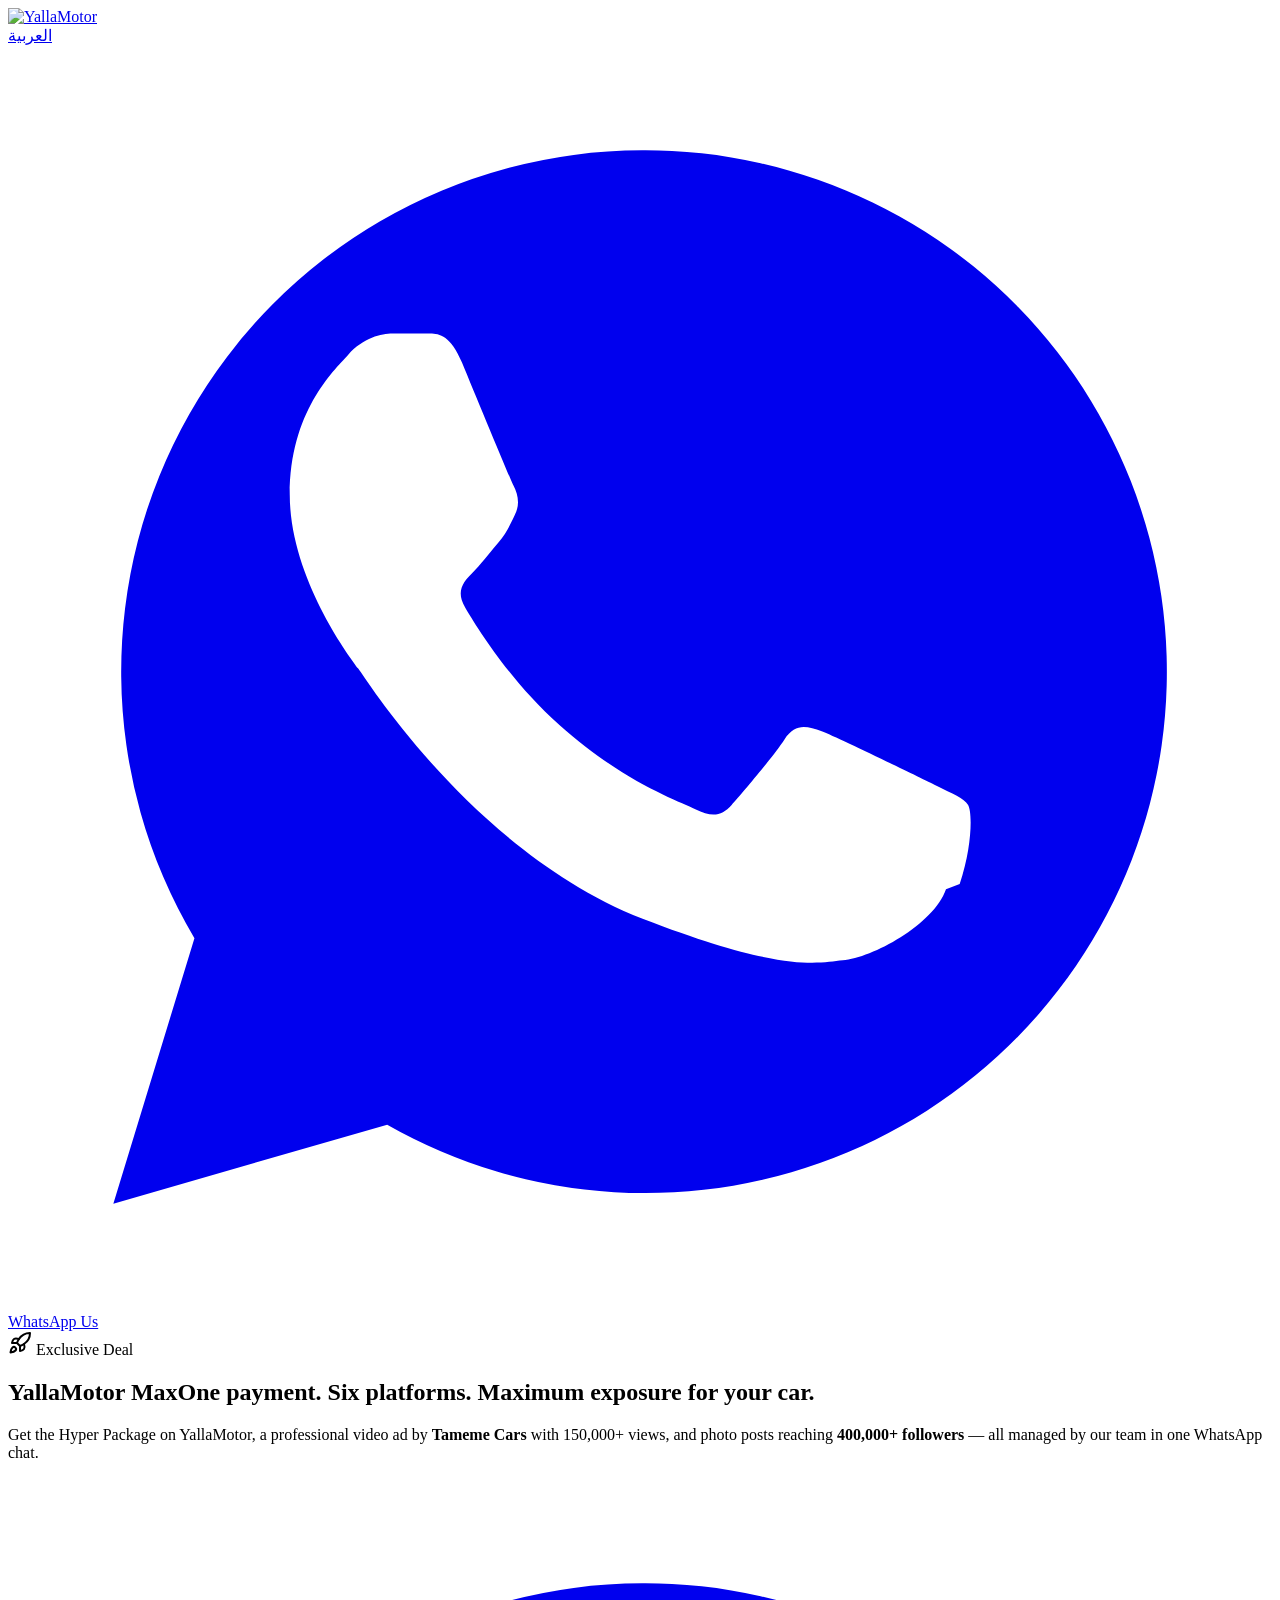
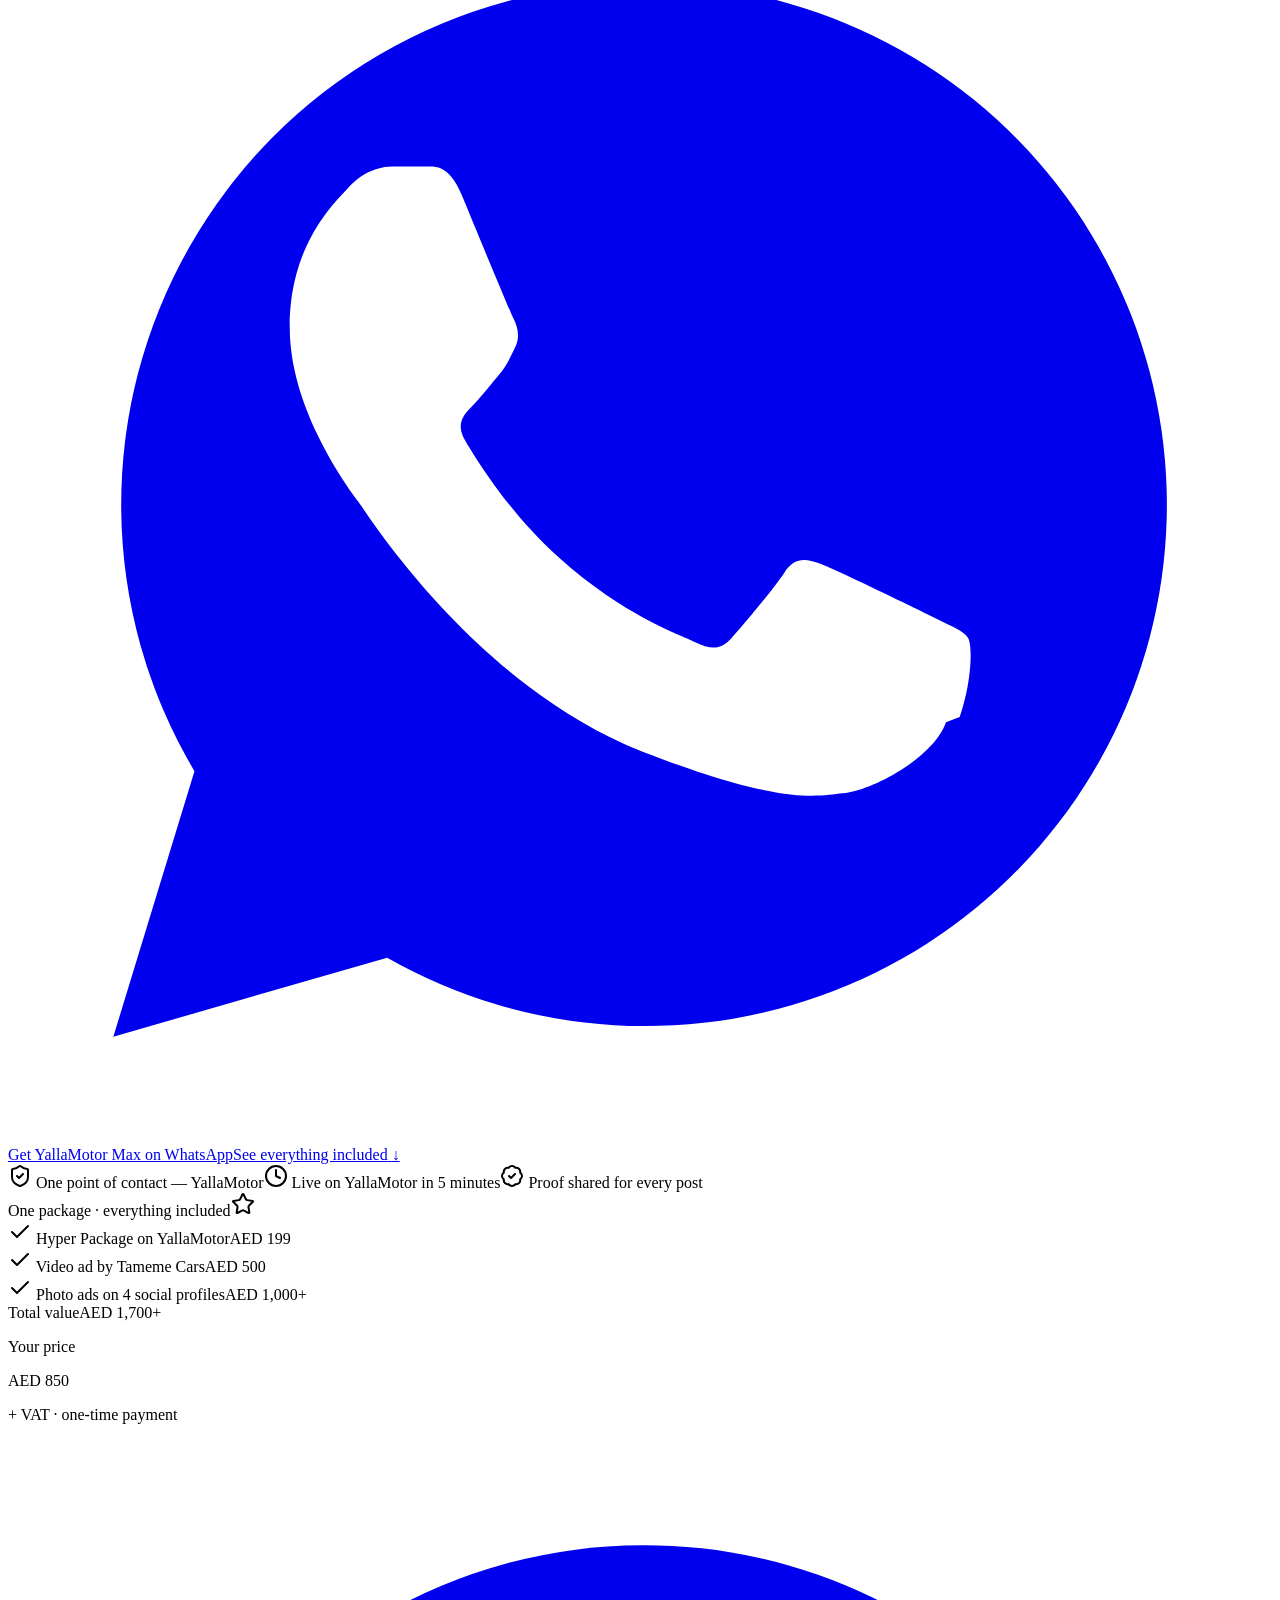
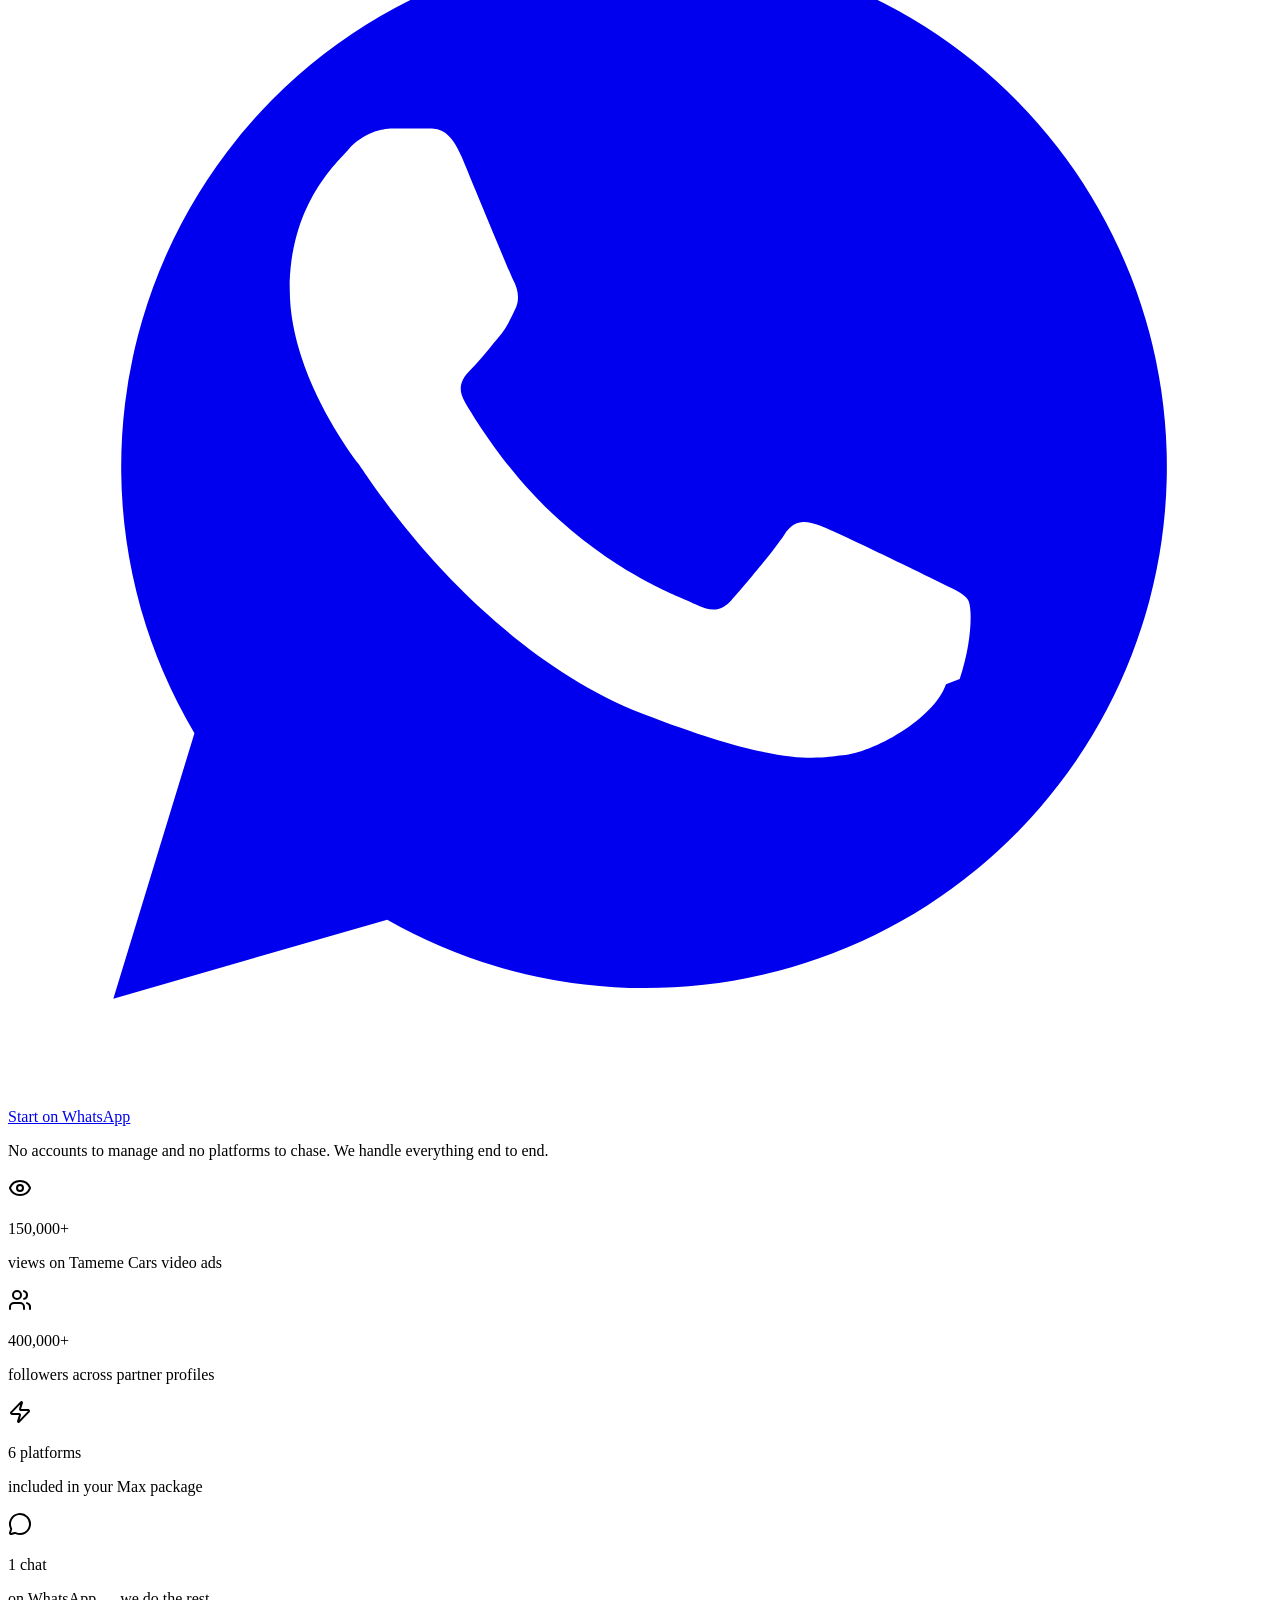
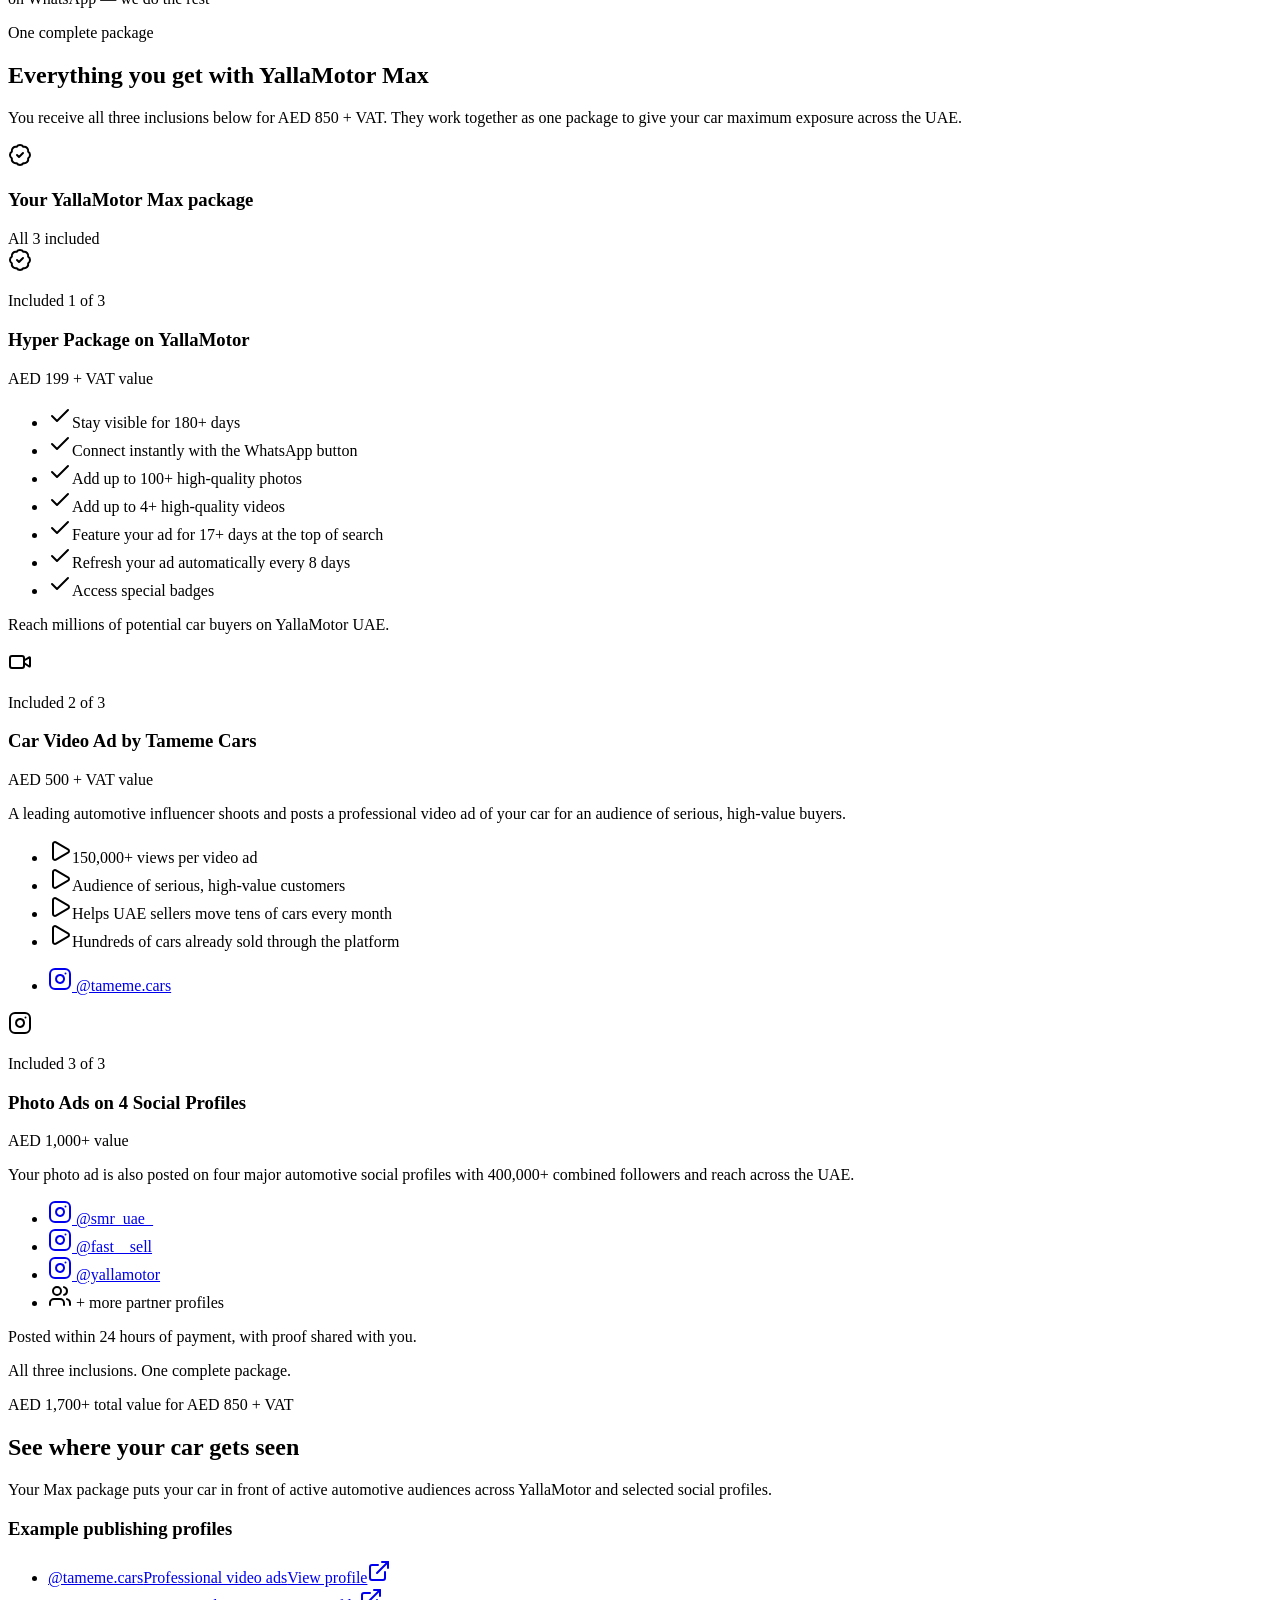
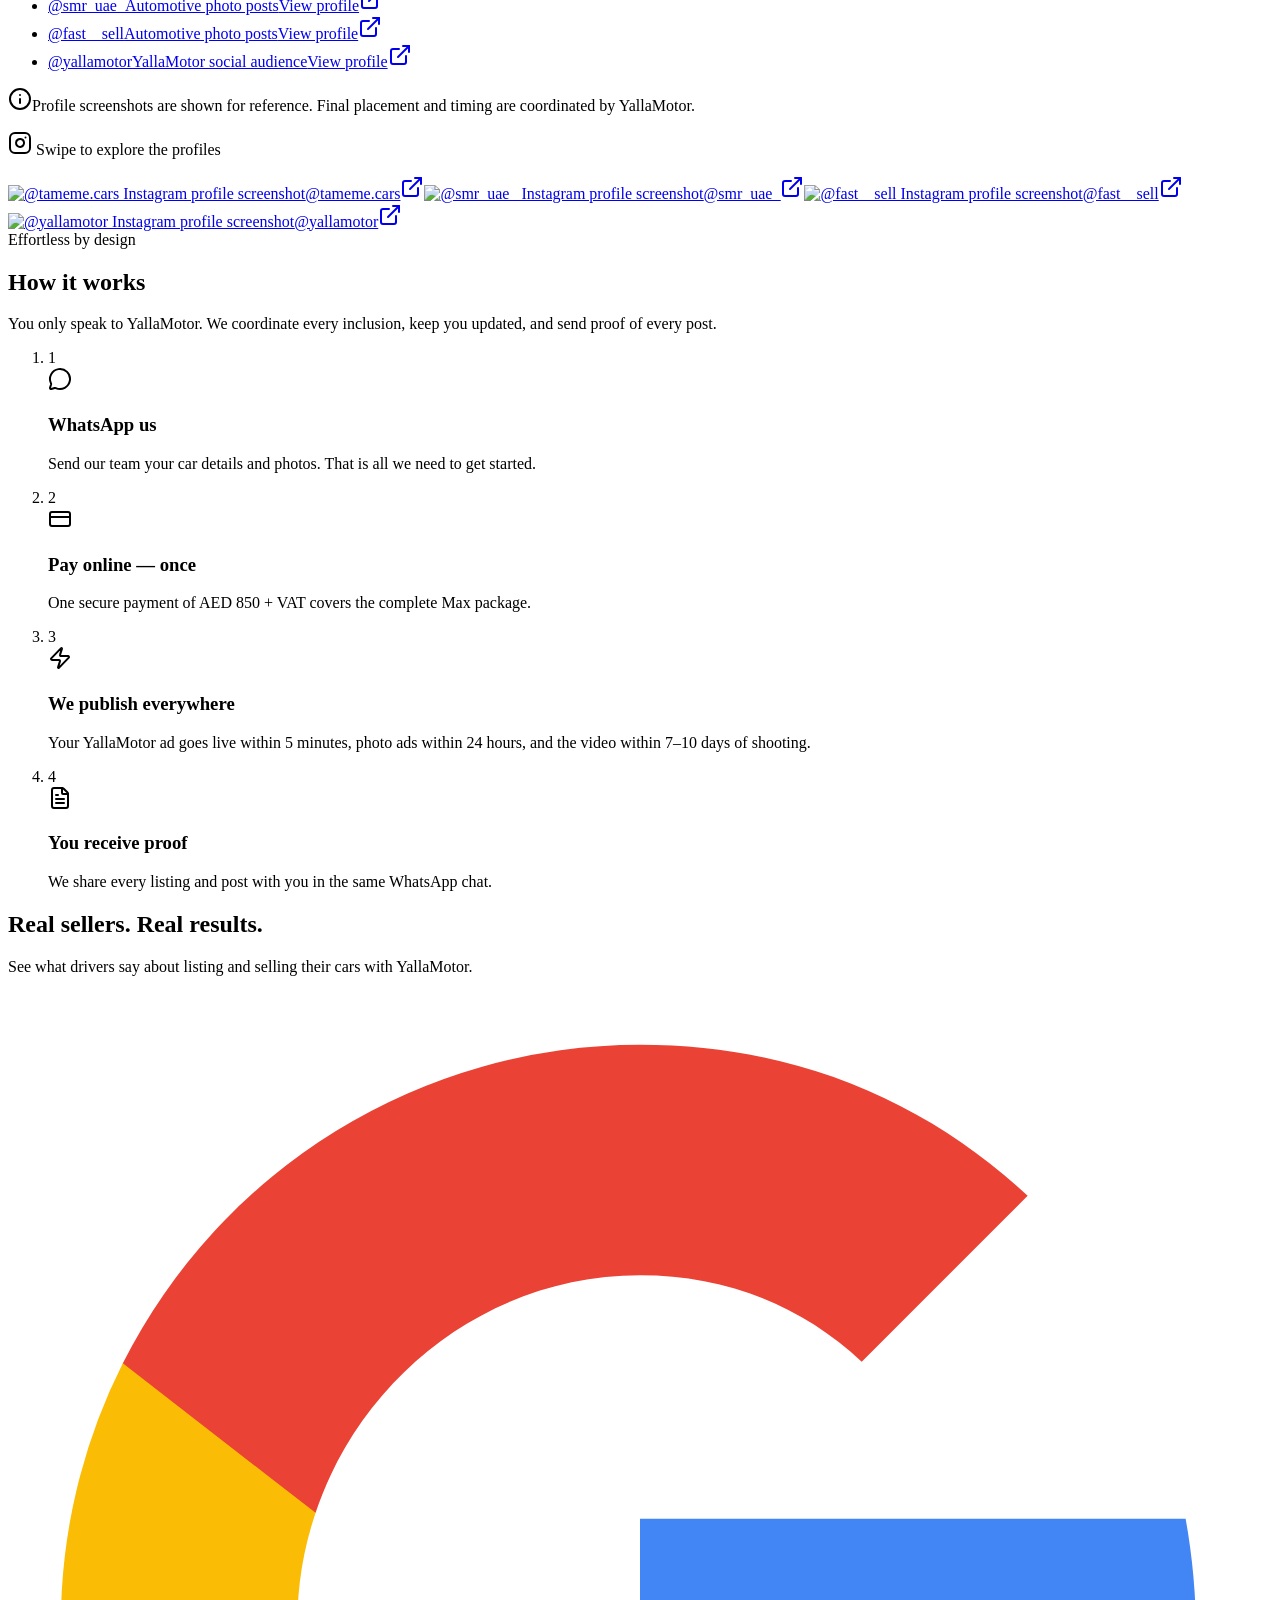
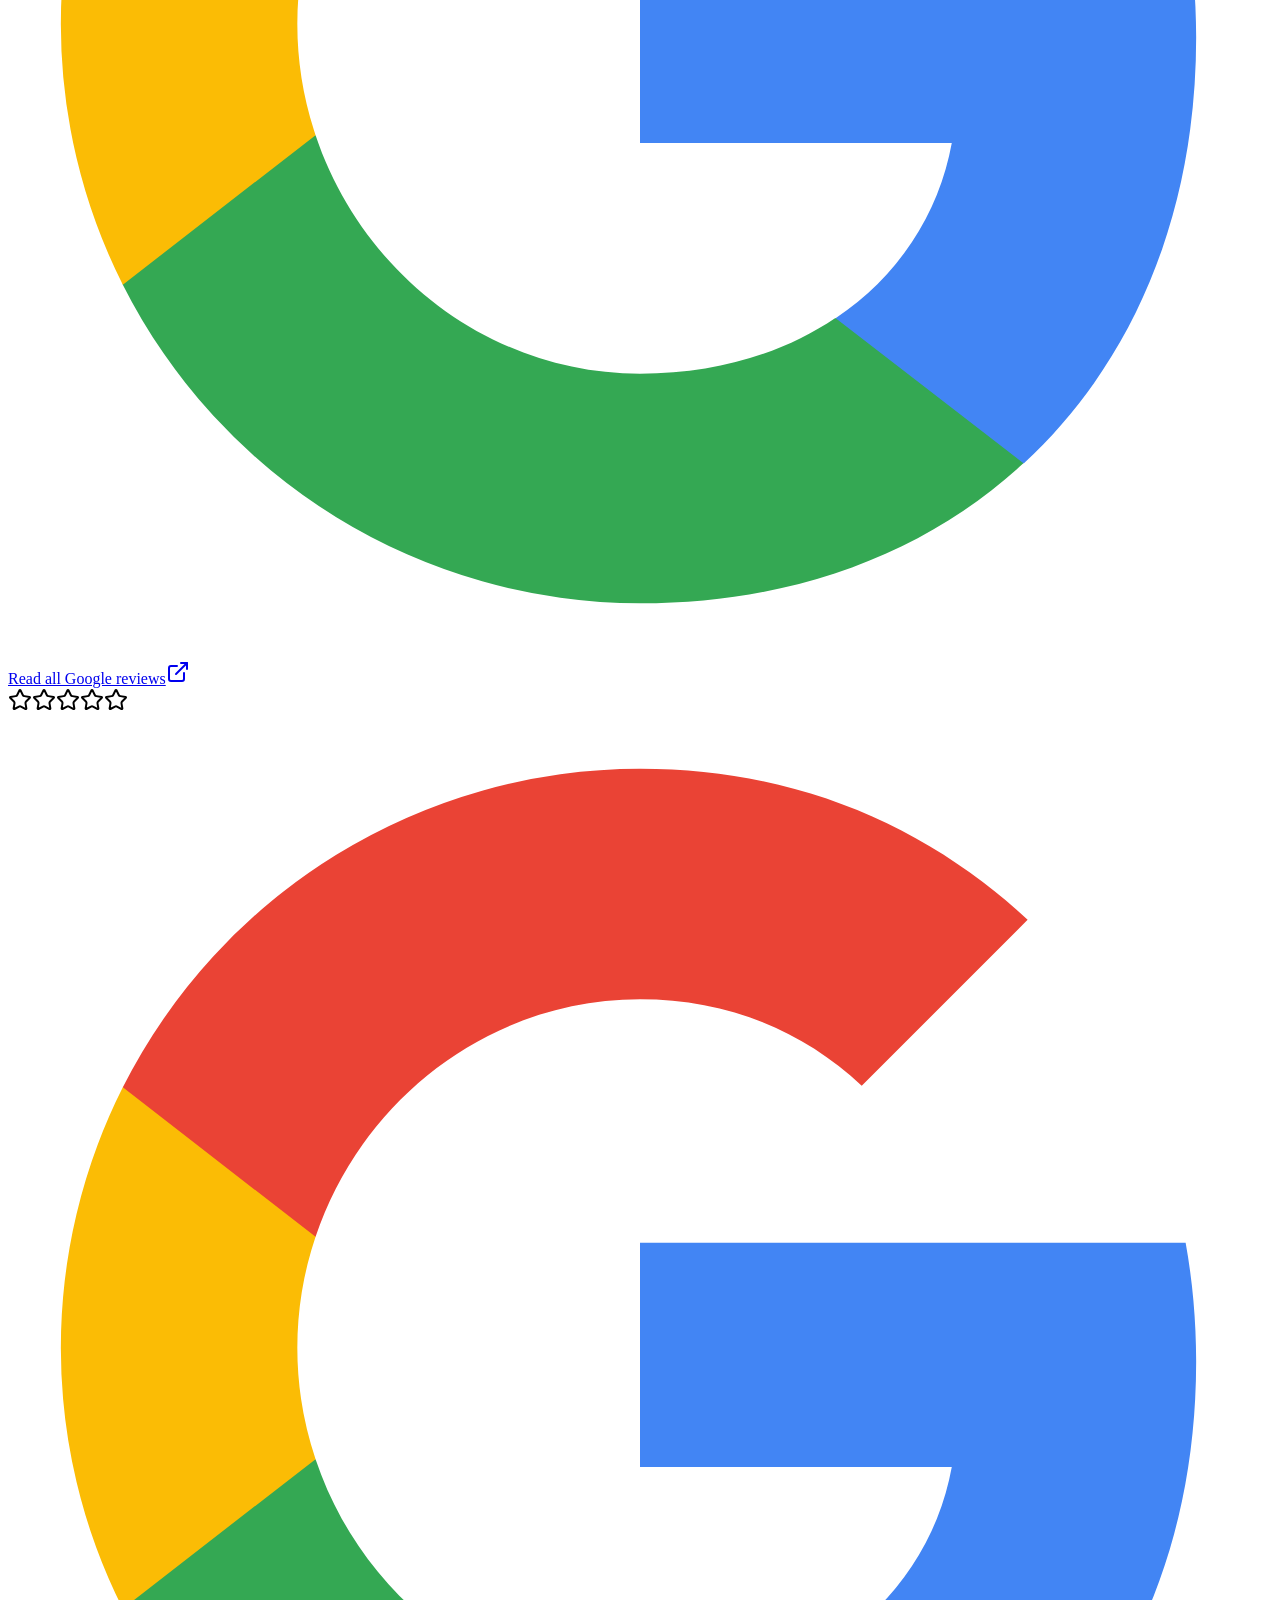
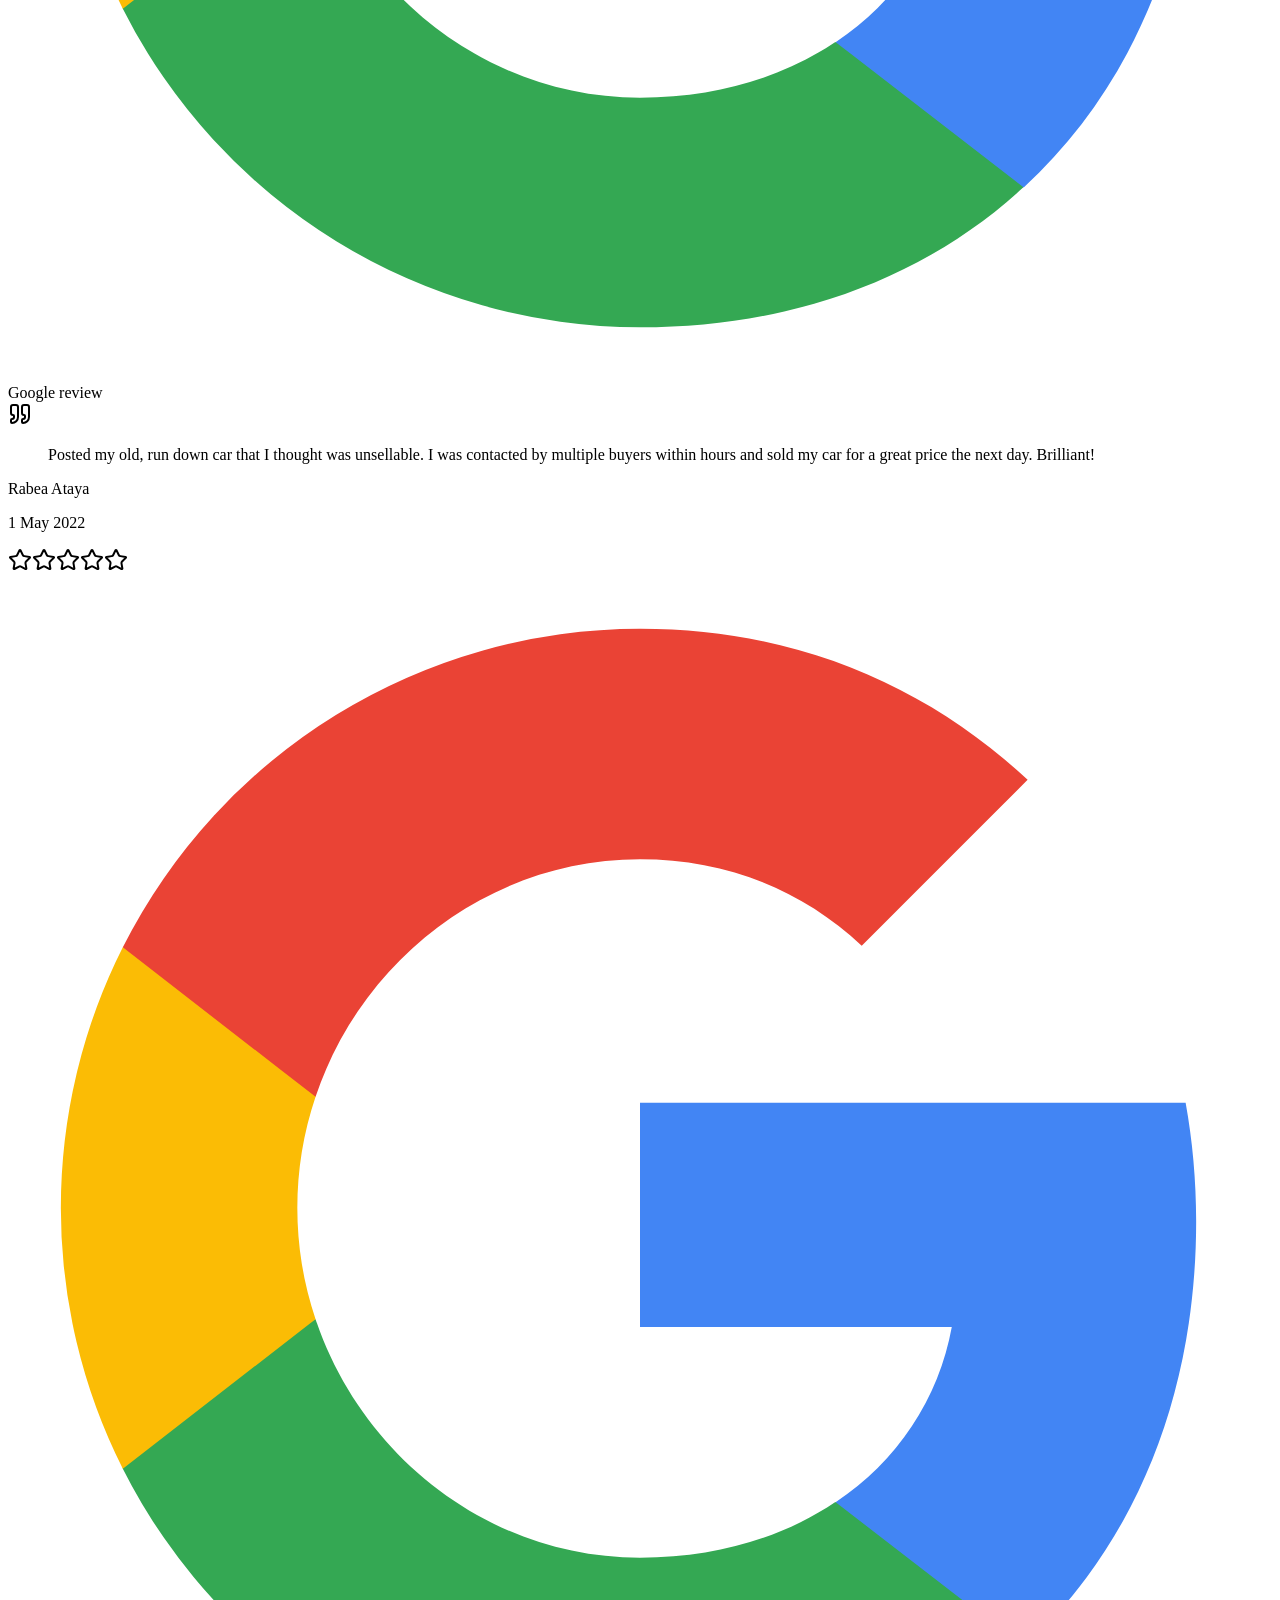
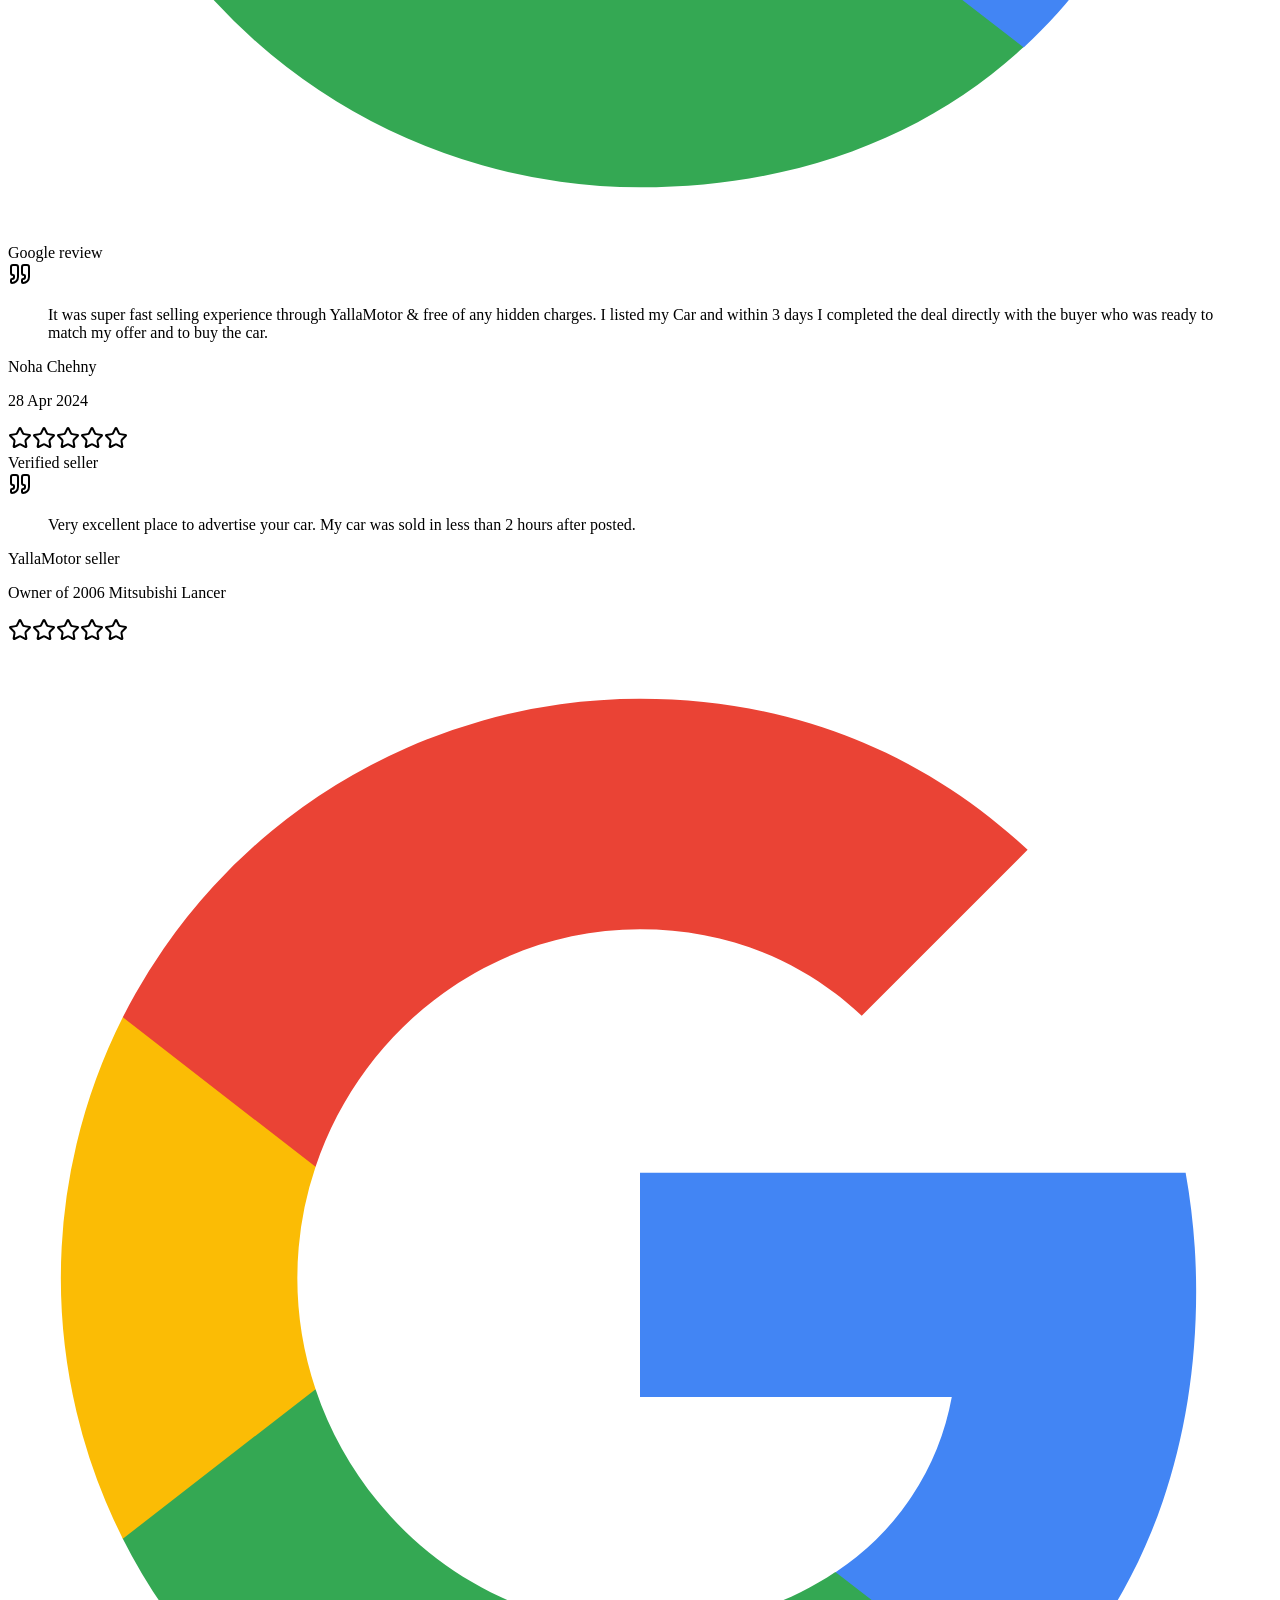
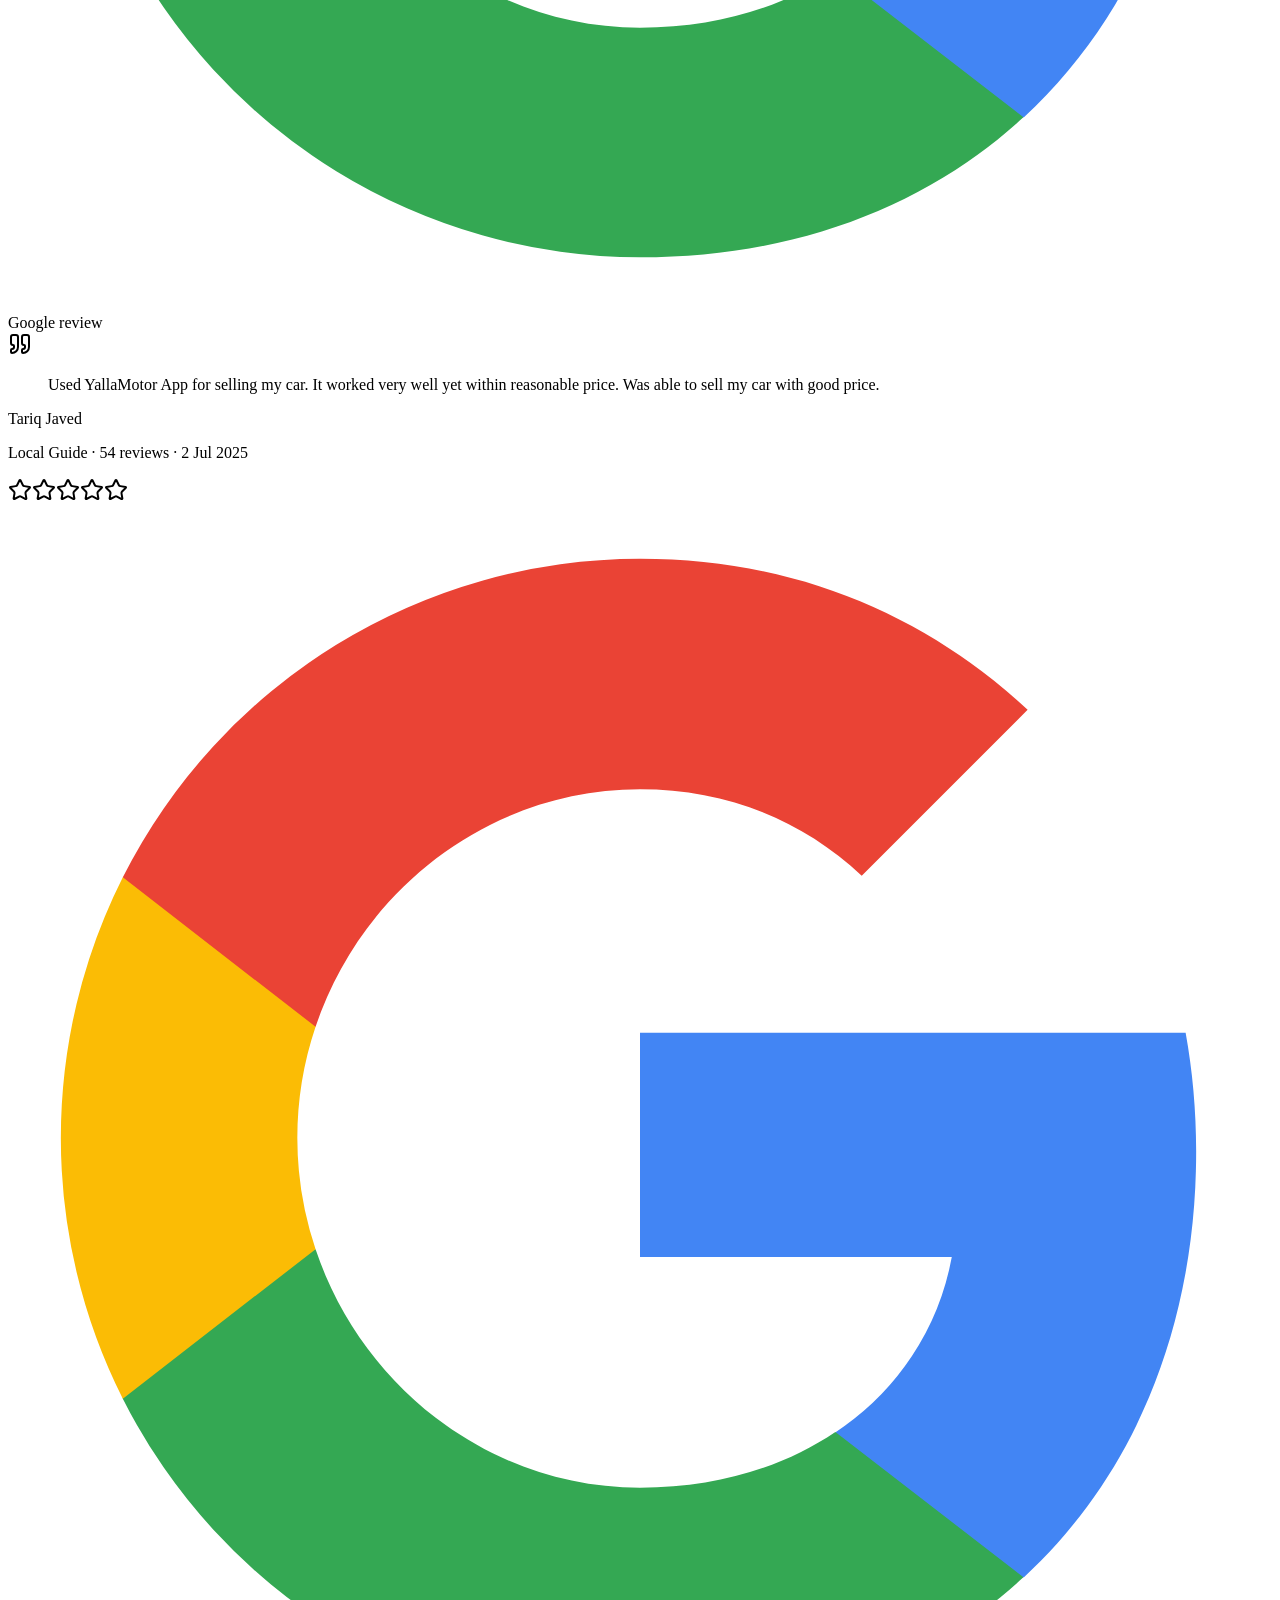
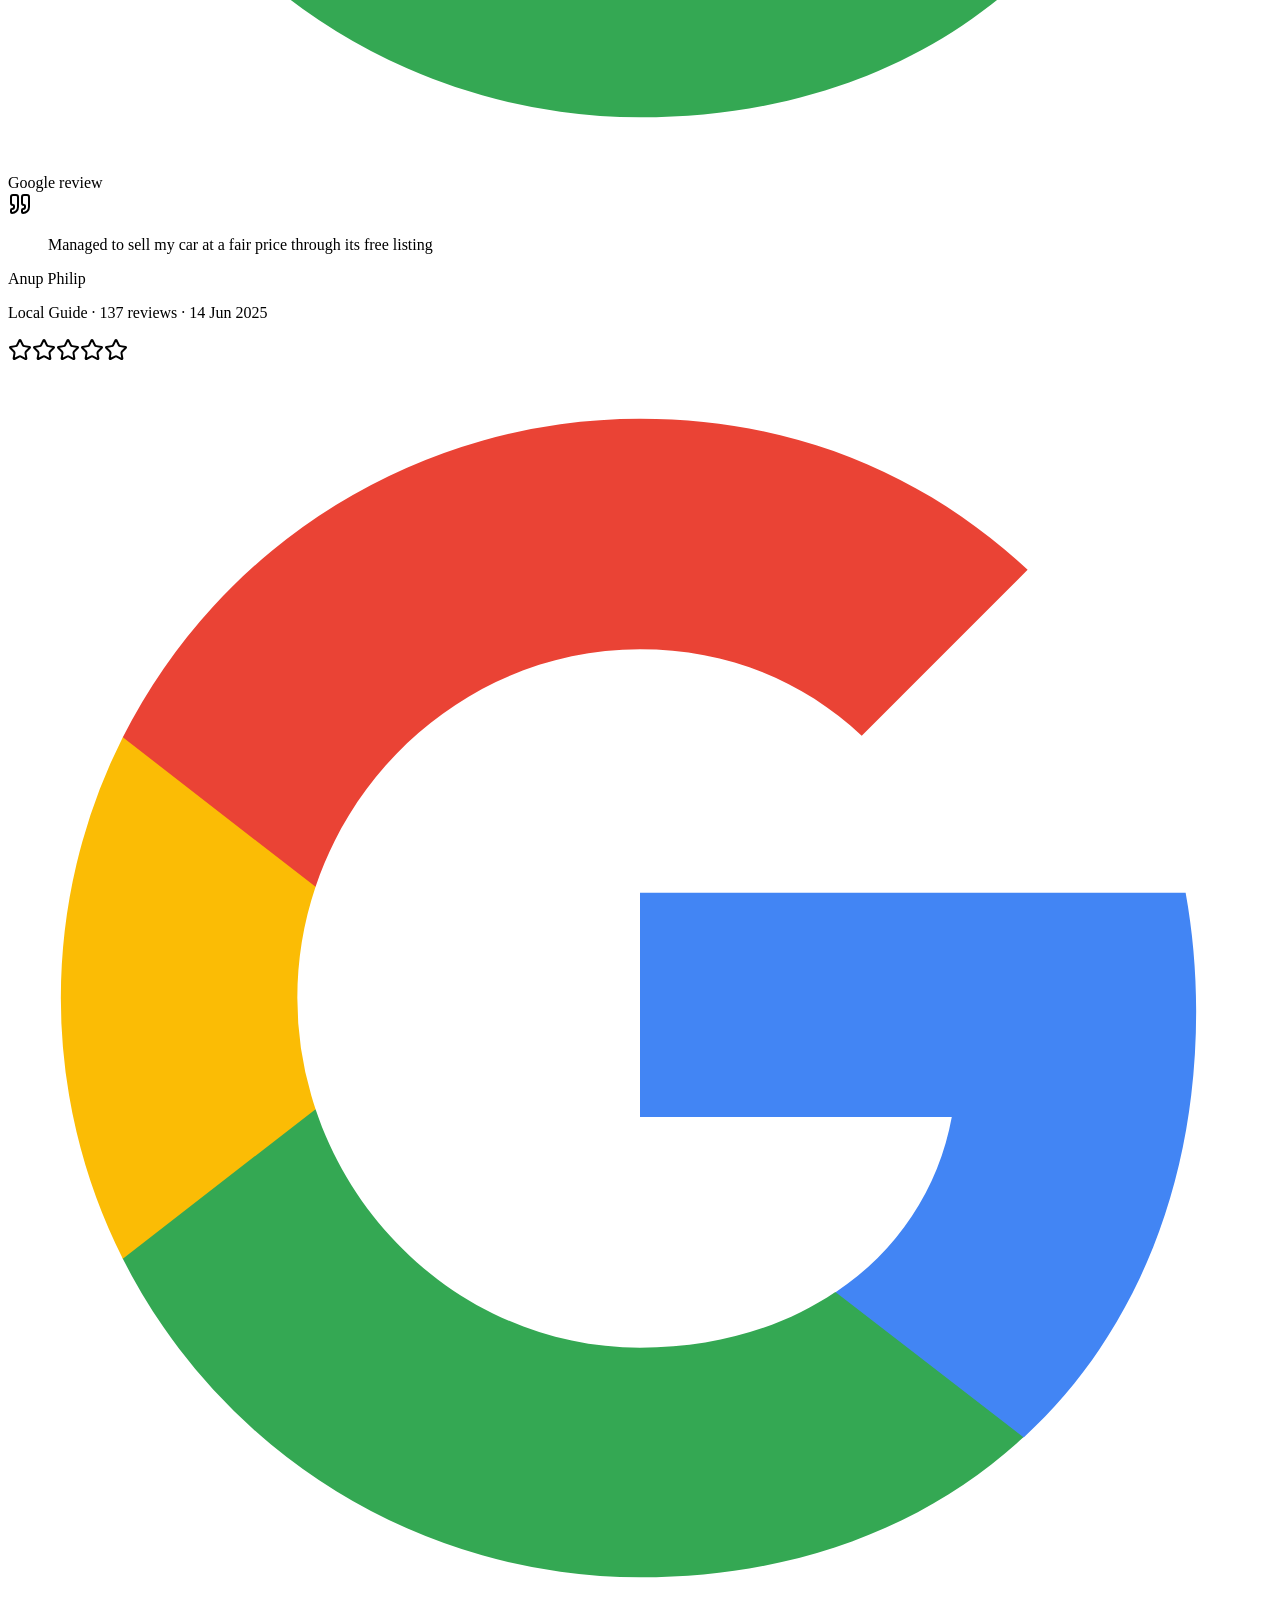
==== commit f4783b5b: "deploy: add testimonials and social proof" ====
--- a/index.html
+++ b/index.html
@@ -1 +1 @@
-<!DOCTYPE html><html lang="en" dir="ltr"><head><meta charSet="utf-8"/><meta name="viewport" content="width=device-width, initial-scale=1"/><link rel="preload" as="image" href="https://ymimg1.b8cdn.com/uploads/logos/ym-colored-logo-en.svg"/><link rel="stylesheet" href="/yallamotor-boost-demo/assets/styles-BBoVsa_n.css" data-precedence="default"/><link rel="stylesheet" href="https://fonts.googleapis.com/css2?family=Inter:wght@400;600;700;800;900&amp;family=Noto+Kufi+Arabic:wght@400;600;700;800;900&amp;display=swap" data-precedence="default"/><title>YallaMotor Max | Sell Your Car on 6 Platforms UAE</title><meta name="author" content="YallaMotor"/><meta name="theme-color" content="#124D99"/><meta name="twitter:site" content="@YallaMotor"/><meta name="description" content="Promote your car across 6 platforms with YallaMotor Max: a Hyper listing, Tameme Cars video ad and 4 social photo ads for AED 850 + VAT."/><meta name="keywords" content="sell my car UAE, promote car ad UAE, YallaMotor Max, car video ad UAE, social media car advertising, Tameme Cars"/><meta name="robots" content="index, follow, max-image-preview:large"/><meta property="og:title" content="YallaMotor Max | Sell Your Car on 6 Platforms UAE"/><meta property="og:description" content="Promote your car across 6 platforms with YallaMotor Max: a Hyper listing, Tameme Cars video ad and 4 social photo ads for AED 850 + VAT."/><meta property="og:type" content="website"/><meta property="og:url" content="https://uae.yallamotor.com/yallamotor-max"/><meta property="og:site_name" content="YallaMotor"/><meta property="og:locale" content="en_AE"/><meta property="og:locale:alternate" content="ar_AE"/><meta name="twitter:card" content="summary_large_image"/><meta name="twitter:title" content="YallaMotor Max | Sell Your Car on 6 Platforms UAE"/><meta name="twitter:description" content="Promote your car across 6 platforms with YallaMotor Max: a Hyper listing, Tameme Cars video ad and 4 social photo ads for AED 850 + VAT."/><link rel="modulepreload" href="/yallamotor-boost-demo/assets/index-CAZKb6pH.js"/><link rel="modulepreload" href="/yallamotor-boost-demo/assets/routes-BSRvVwS8.js"/><link rel="modulepreload" href="/yallamotor-boost-demo/assets/YallaMotorMaxPage-DIHy24-8.js"/><link rel="icon" href="/yallamotor-boost-demo/favicon.ico" type="image/x-icon"/><link rel="canonical" href="https://uae.yallamotor.com/yallamotor-max"/><link rel="alternate" hrefLang="en-AE" href="https://uae.yallamotor.com/yallamotor-max"/><link rel="alternate" hrefLang="ar-AE" href="https://uae.yallamotor.com/ar/yallamotor-max"/><link rel="alternate" hrefLang="x-default" href="https://uae.yallamotor.com/yallamotor-max"/><link rel="preconnect" href="https://fonts.googleapis.com"/><link rel="preconnect" href="https://fonts.gstatic.com" crossorigin="anonymous"/><script type="application/ld+json">{"@context":"https://schema.org","@graph":[{"@type":"Service","@id":"https://uae.yallamotor.com/yallamotor-max#service","name":"YallaMotor Max","description":"Promote your car across 6 platforms with YallaMotor Max: a Hyper listing, Tameme Cars video ad and 4 social photo ads for AED 850 + VAT.","url":"https://uae.yallamotor.com/yallamotor-max","areaServed":{"@type":"Country","name":"United Arab Emirates"},"provider":{"@type":"Organization","name":"YallaMotor","url":"https://uae.yallamotor.com"},"offers":{"@type":"Offer","price":"850","priceCurrency":"AED","url":"https://uae.yallamotor.com/yallamotor-max","availability":"https://schema.org/InStock"}},{"@type":"FAQPage","@id":"https://uae.yallamotor.com/yallamotor-max#faq","mainEntity":[{"@type":"Question","name":"How do I get started with YallaMotor Max?","acceptedAnswer":{"@type":"Answer","text":"Message us on WhatsApp, share your car details and photos, and pay online. Our team handles every inclusion from there."}},{"@type":"Question","name":"What exactly is included for AED 850 + VAT?","acceptedAnswer":{"@type":"Answer","text":"All three inclusions: the YallaMotor Hyper Package (AED 199 + VAT value), a Tameme Cars video ad (AED 500 + VAT value), and photo ads on four social profiles (AED 1,000+ value). The combined value is AED 1,700+."}},{"@type":"Question","name":"Do I choose one of the three inclusions?","acceptedAnswer":{"@type":"Answer","text":"No. YallaMotor Max is one complete bundle and you receive all three inclusions for one payment."}},{"@type":"Question","name":"How quickly will everything go live?","acceptedAnswer":{"@type":"Answer","text":"Your YallaMotor ad goes live within 5 minutes of payment, photo ads within 24 hours, and the video ad within 7–10 days of shooting."}},{"@type":"Question","name":"Do I need to contact Tameme Cars or the other profiles myself?","acceptedAnswer":{"@type":"Answer","text":"No. YallaMotor is your only point of contact. We coordinate every platform and share timing updates and proof with you."}},{"@type":"Question","name":"Do you guarantee my car will sell?","acceptedAnswer":{"@type":"Answer","text":"We guarantee maximum exposure across all six platforms. The sale itself depends on the market, your car, and its asking price."}}]},{"@type":"BreadcrumbList","itemListElement":[{"@type":"ListItem","position":1,"name":"Home","item":"https://uae.yallamotor.com"},{"@type":"ListItem","position":2,"name":"YallaMotor Max","item":"https://uae.yallamotor.com/yallamotor-max"}]}]}</script></head><body><!--$--><div lang="en" dir="ltr" class="min-h-screen bg-background"><header class="sticky top-0 z-50 border-b border-border bg-background/95 backdrop-blur-md"><div class="ym-container flex h-[74px] items-center justify-between px-4 sm:px-6"><a class="flex items-center gap-2 active" href="/yallamotor-boost-demo/" data-status="active" aria-current="page"><img src="https://ymimg1.b8cdn.com/uploads/logos/ym-colored-logo-en.svg" alt="YallaMotor" class="h-7 w-auto"/></a><div class="flex items-center gap-2 sm:gap-3"><a lang="ar" aria-label="View this page in Arabic" href="/yallamotor-boost-demo/ar" class="rounded-lg px-2.5 py-2 text-sm font-bold text-brand hover:bg-brand-soft">العربية</a><a href="https://wa.me/971522565774?text=Hello%20YallaMotor%2C%20I&#x27;m%20interested%20in%20posting%20my%20Car%20Ad%20using%20the%20YallaMotor%20Max%20Package." target="_blank" rel="noreferrer" class="inline-flex items-center gap-2 rounded-lg bg-whatsapp px-3 py-2.5 text-xs font-bold text-white transition-colors hover:bg-whatsapp-deep sm:px-4 sm:text-sm"><svg viewBox="0 0 24 24" fill="currentColor" class="h-4 w-4" aria-hidden="true"><path d="M12.04 2a9.9 9.9 0 0 0-8.5 14.96L2 22l5.2-1.5A9.9 9.9 0 1 0 12.04 2Zm5.77 14.03c-.24.68-1.4 1.3-1.96 1.35-.5.05-1.13.24-3.8-.79-3.2-1.26-5.24-4.54-5.4-4.75-.16-.21-1.3-1.73-1.3-3.3 0-1.57.82-2.34 1.11-2.66.29-.32.63-.4.84-.4h.6c.2 0 .46-.07.72.55.26.63.9 2.18.98 2.34.08.16.13.35.02.56-.1.21-.16.34-.32.53-.16.19-.34.42-.48.56-.16.16-.33.34-.14.66.19.32.83 1.38 1.79 2.23 1.23 1.1 2.26 1.44 2.58 1.6.32.16.5.13.69-.08.19-.21.79-.92 1-1.24.21-.32.42-.26.71-.16.29.11 1.85.87 2.17 1.03.32.16.53.24.61.37.08.14.08.79-.16 1.5Z"></path></svg><span class="hidden sm:inline">WhatsApp Us</span></a></div></div></header><section class="relative overflow-hidden bg-brand-gradient text-primary-foreground"><div class="pointer-events-none absolute -right-32 -top-32 h-96 w-96 rounded-full border-[36px] border-primary-foreground/8"></div><div class="pointer-events-none absolute -bottom-40 -left-24 h-80 w-80 rounded-full border-[28px] border-primary-foreground/8"></div><div class="ym-container relative grid gap-10 px-4 pb-16 pt-12 sm:px-6 lg:grid-cols-[1.15fr_0.85fr] lg:items-center lg:pb-20 lg:pt-16"><div><span class="inline-flex items-center gap-2 rounded-lg bg-primary-foreground/12 px-3 py-2 text-xs font-extrabold uppercase tracking-wider text-primary-foreground ring-1 ring-primary-foreground/20"><svg xmlns="http://www.w3.org/2000/svg" width="24" height="24" viewBox="0 0 24 24" fill="none" stroke="currentColor" stroke-width="2" stroke-linecap="round" stroke-linejoin="round" class="lucide lucide-rocket h-3.5 w-3.5 text-max-accent" aria-hidden="true"><path d="M12 15v5s3.03-.55 4-2c1.08-1.62 0-5 0-5"></path><path d="M4.5 16.5c-1.5 1.26-2 5-2 5s3.74-.5 5-2c.71-.84.7-2.13-.09-2.91a2.18 2.18 0 0 0-2.91-.09"></path><path d="M9 12a22 22 0 0 1 2-3.95A12.88 12.88 0 0 1 22 2c0 2.72-.78 7.5-6 11a22.4 22.4 0 0 1-4 2z"></path><path d="M9 12H4s.55-3.03 2-4c1.62-1.08 5 .05 5 .05"></path></svg> <!-- -->Exclusive Deal</span><h1 class="mt-5 text-4xl font-black leading-[1.08] tracking-tight sm:text-5xl lg:text-6xl">YallaMotor <span class="text-max-accent">Max</span><span class="mt-3 block max-w-3xl text-2xl font-extrabold leading-snug text-primary-foreground/95 sm:text-3xl">One payment. Six platforms. Maximum exposure for your car.</span></h1><p class="mt-5 max-w-2xl text-base leading-relaxed text-primary-foreground/85 sm:text-lg">Get the Hyper Package on YallaMotor, a professional video ad by<!-- --> <strong class="font-bold text-max-accent">Tameme Cars</strong> <!-- -->with 150,000+ views, and photo posts reaching<!-- --> <strong class="font-bold text-max-accent">400,000+ followers</strong> <!-- -->— all managed by our team in one WhatsApp chat.</p><div class="mt-8 flex flex-wrap items-center gap-4"><a href="https://wa.me/971522565774?text=Hello%20YallaMotor%2C%20I&#x27;m%20interested%20in%20posting%20my%20Car%20Ad%20using%20the%20YallaMotor%20Max%20Package." target="_blank" rel="noreferrer" class="inline-flex items-center gap-2.5 rounded-xl bg-whatsapp px-7 py-4 text-base font-extrabold text-white shadow-brand-lg transition-colors hover:bg-whatsapp-deep sm:text-lg"><svg viewBox="0 0 24 24" fill="currentColor" class="h-6 w-6" aria-hidden="true"><path d="M12.04 2a9.9 9.9 0 0 0-8.5 14.96L2 22l5.2-1.5A9.9 9.9 0 1 0 12.04 2Zm5.77 14.03c-.24.68-1.4 1.3-1.96 1.35-.5.05-1.13.24-3.8-.79-3.2-1.26-5.24-4.54-5.4-4.75-.16-.21-1.3-1.73-1.3-3.3 0-1.57.82-2.34 1.11-2.66.29-.32.63-.4.84-.4h.6c.2 0 .46-.07.72.55.26.63.9 2.18.98 2.34.08.16.13.35.02.56-.1.21-.16.34-.32.53-.16.19-.34.42-.48.56-.16.16-.33.34-.14.66.19.32.83 1.38 1.79 2.23 1.23 1.1 2.26 1.44 2.58 1.6.32.16.5.13.69-.08.19-.21.79-.92 1-1.24.21-.32.42-.26.71-.16.29.11 1.85.87 2.17 1.03.32.16.53.24.61.37.08.14.08.79-.16 1.5Z"></path></svg>Get YallaMotor Max on WhatsApp</a><a href="#whats-included" class="text-sm font-bold text-primary-foreground/85 underline underline-offset-4 hover:text-primary-foreground">See everything included<!-- --> <span aria-hidden="true">↓</span></a></div><div class="mt-8 flex flex-wrap gap-x-6 gap-y-3 text-xs font-semibold text-primary-foreground/75"><span class="inline-flex items-center gap-1.5"><svg xmlns="http://www.w3.org/2000/svg" width="24" height="24" viewBox="0 0 24 24" fill="none" stroke="currentColor" stroke-width="2" stroke-linecap="round" stroke-linejoin="round" class="lucide lucide-shield-check h-4 w-4 text-max-accent" aria-hidden="true"><path d="M20 13c0 5-3.5 7.5-7.66 8.95a1 1 0 0 1-.67-.01C7.5 20.5 4 18 4 13V6a1 1 0 0 1 1-1c2 0 4.5-1.2 6.24-2.72a1.17 1.17 0 0 1 1.52 0C14.51 3.81 17 5 19 5a1 1 0 0 1 1 1z"></path><path d="m9 12 2 2 4-4"></path></svg> <!-- -->One point of contact — YallaMotor</span><span class="inline-flex items-center gap-1.5"><svg xmlns="http://www.w3.org/2000/svg" width="24" height="24" viewBox="0 0 24 24" fill="none" stroke="currentColor" stroke-width="2" stroke-linecap="round" stroke-linejoin="round" class="lucide lucide-clock h-4 w-4 text-max-accent" aria-hidden="true"><circle cx="12" cy="12" r="10"></circle><path d="M12 6v6l4 2"></path></svg> <!-- -->Live on YallaMotor in 5 minutes</span><span class="inline-flex items-center gap-1.5"><svg xmlns="http://www.w3.org/2000/svg" width="24" height="24" viewBox="0 0 24 24" fill="none" stroke="currentColor" stroke-width="2" stroke-linecap="round" stroke-linejoin="round" class="lucide lucide-badge-check h-4 w-4 text-max-accent" aria-hidden="true"><path d="M3.85 8.62a4 4 0 0 1 4.78-4.77 4 4 0 0 1 6.74 0 4 4 0 0 1 4.78 4.78 4 4 0 0 1 0 6.74 4 4 0 0 1-4.77 4.78 4 4 0 0 1-6.75 0 4 4 0 0 1-4.78-4.77 4 4 0 0 1 0-6.76Z"></path><path d="m9 12 2 2 4-4"></path></svg> <!-- -->Proof shared for every post</span></div></div><div class="rounded-2xl bg-background p-6 text-foreground shadow-brand-lg ring-1 ring-black/5 sm:p-8"><div class="flex items-center justify-between gap-4"><span class="rounded-lg bg-brand-soft px-3 py-1.5 text-xs font-extrabold uppercase tracking-wide text-brand">One package · everything included</span><svg xmlns="http://www.w3.org/2000/svg" width="24" height="24" viewBox="0 0 24 24" fill="none" stroke="currentColor" stroke-width="2" stroke-linecap="round" stroke-linejoin="round" class="lucide lucide-star h-5 w-5 shrink-0 fill-max-accent text-max-accent-deep" aria-hidden="true"><path d="M11.525 2.295a.53.53 0 0 1 .95 0l2.31 4.679a2.123 2.123 0 0 0 1.595 1.16l5.166.756a.53.53 0 0 1 .294.904l-3.736 3.638a2.123 2.123 0 0 0-.611 1.878l.882 5.14a.53.53 0 0 1-.771.56l-4.618-2.428a2.122 2.122 0 0 0-1.973 0L6.396 21.01a.53.53 0 0 1-.77-.56l.881-5.139a2.122 2.122 0 0 0-.611-1.879L2.16 9.795a.53.53 0 0 1 .294-.906l5.165-.755a2.122 2.122 0 0 0 1.597-1.16z"></path></svg></div><div class="mt-5 space-y-3"><div class="flex items-start justify-between gap-4 text-sm"><span class="flex items-start gap-2 font-medium"><svg xmlns="http://www.w3.org/2000/svg" width="24" height="24" viewBox="0 0 24 24" fill="none" stroke="currentColor" stroke-width="2" stroke-linecap="round" stroke-linejoin="round" class="lucide lucide-check mt-0.5 h-4 w-4 shrink-0 text-whatsapp-deep" aria-hidden="true"><path d="M20 6 9 17l-5-5"></path></svg> <!-- -->Hyper Package on YallaMotor</span><span class="shrink-0 font-bold text-muted-foreground">AED 199</span></div><div class="flex items-start justify-between gap-4 text-sm"><span class="flex items-start gap-2 font-medium"><svg xmlns="http://www.w3.org/2000/svg" width="24" height="24" viewBox="0 0 24 24" fill="none" stroke="currentColor" stroke-width="2" stroke-linecap="round" stroke-linejoin="round" class="lucide lucide-check mt-0.5 h-4 w-4 shrink-0 text-whatsapp-deep" aria-hidden="true"><path d="M20 6 9 17l-5-5"></path></svg> <!-- -->Video ad by Tameme Cars</span><span class="shrink-0 font-bold text-muted-foreground">AED 500</span></div><div class="flex items-start justify-between gap-4 text-sm"><span class="flex items-start gap-2 font-medium"><svg xmlns="http://www.w3.org/2000/svg" width="24" height="24" viewBox="0 0 24 24" fill="none" stroke="currentColor" stroke-width="2" stroke-linecap="round" stroke-linejoin="round" class="lucide lucide-check mt-0.5 h-4 w-4 shrink-0 text-whatsapp-deep" aria-hidden="true"><path d="M20 6 9 17l-5-5"></path></svg> <!-- -->Photo ads on 4 social profiles</span><span class="shrink-0 font-bold text-muted-foreground">AED 1,000+</span></div><div class="flex items-center justify-between gap-4 border-t border-dashed border-border pt-3 text-sm font-bold"><span class="text-muted-foreground">Total value</span><span class="text-muted-foreground line-through">AED 1,700+</span></div></div><div class="mt-5 rounded-xl bg-brand-gradient p-5 text-center text-primary-foreground"><p class="text-xs font-bold uppercase tracking-widest opacity-80">Your price</p><p class="mt-1 text-5xl font-black tracking-tight">AED 850</p><p class="mt-1 text-xs opacity-80">+ VAT · one-time payment</p></div><a href="https://wa.me/971522565774?text=Hello%20YallaMotor%2C%20I&#x27;m%20interested%20in%20posting%20my%20Car%20Ad%20using%20the%20YallaMotor%20Max%20Package." target="_blank" rel="noreferrer" class="mt-5 flex w-full items-center justify-center gap-2 rounded-xl bg-whatsapp px-6 py-3.5 text-base font-extrabold text-white transition-colors hover:bg-whatsapp-deep"><svg viewBox="0 0 24 24" fill="currentColor" class="h-5 w-5" aria-hidden="true"><path d="M12.04 2a9.9 9.9 0 0 0-8.5 14.96L2 22l5.2-1.5A9.9 9.9 0 1 0 12.04 2Zm5.77 14.03c-.24.68-1.4 1.3-1.96 1.35-.5.05-1.13.24-3.8-.79-3.2-1.26-5.24-4.54-5.4-4.75-.16-.21-1.3-1.73-1.3-3.3 0-1.57.82-2.34 1.11-2.66.29-.32.63-.4.84-.4h.6c.2 0 .46-.07.72.55.26.63.9 2.18.98 2.34.08.16.13.35.02.56-.1.21-.16.34-.32.53-.16.19-.34.42-.48.56-.16.16-.33.34-.14.66.19.32.83 1.38 1.79 2.23 1.23 1.1 2.26 1.44 2.58 1.6.32.16.5.13.69-.08.19-.21.79-.92 1-1.24.21-.32.42-.26.71-.16.29.11 1.85.87 2.17 1.03.32.16.53.24.61.37.08.14.08.79-.16 1.5Z"></path></svg> <!-- -->Start on WhatsApp</a><p class="mt-3 text-center text-[11px] leading-snug text-muted-foreground">No accounts to manage and no platforms to chase. We handle everything end to end.</p></div></div></section><section class="border-b border-border bg-card"><div class="ym-container grid grid-cols-2 gap-6 px-4 py-10 sm:px-6 lg:grid-cols-4"><div class="flex flex-col items-center text-center"><svg xmlns="http://www.w3.org/2000/svg" width="24" height="24" viewBox="0 0 24 24" fill="none" stroke="currentColor" stroke-width="2" stroke-linecap="round" stroke-linejoin="round" class="lucide lucide-eye h-6 w-6 text-brand" aria-hidden="true"><path d="M2.062 12.348a1 1 0 0 1 0-.696 10.75 10.75 0 0 1 19.876 0 1 1 0 0 1 0 .696 10.75 10.75 0 0 1-19.876 0"></path><circle cx="12" cy="12" r="3"></circle></svg><p class="mt-2 text-2xl font-black tracking-tight text-foreground sm:text-3xl">150,000+</p><p class="mt-1 text-xs font-medium text-muted-foreground sm:text-sm">views on Tameme Cars video ads</p></div><div class="flex flex-col items-center text-center"><svg xmlns="http://www.w3.org/2000/svg" width="24" height="24" viewBox="0 0 24 24" fill="none" stroke="currentColor" stroke-width="2" stroke-linecap="round" stroke-linejoin="round" class="lucide lucide-users h-6 w-6 text-brand" aria-hidden="true"><path d="M16 21v-2a4 4 0 0 0-4-4H6a4 4 0 0 0-4 4v2"></path><path d="M16 3.128a4 4 0 0 1 0 7.744"></path><path d="M22 21v-2a4 4 0 0 0-3-3.87"></path><circle cx="9" cy="7" r="4"></circle></svg><p class="mt-2 text-2xl font-black tracking-tight text-foreground sm:text-3xl">400,000+</p><p class="mt-1 text-xs font-medium text-muted-foreground sm:text-sm">followers across partner profiles</p></div><div class="flex flex-col items-center text-center"><svg xmlns="http://www.w3.org/2000/svg" width="24" height="24" viewBox="0 0 24 24" fill="none" stroke="currentColor" stroke-width="2" stroke-linecap="round" stroke-linejoin="round" class="lucide lucide-zap h-6 w-6 text-brand" aria-hidden="true"><path d="M4 14a1 1 0 0 1-.78-1.63l9.9-10.2a.5.5 0 0 1 .86.46l-1.92 6.02A1 1 0 0 0 13 10h7a1 1 0 0 1 .78 1.63l-9.9 10.2a.5.5 0 0 1-.86-.46l1.92-6.02A1 1 0 0 0 11 14z"></path></svg><p class="mt-2 text-2xl font-black tracking-tight text-foreground sm:text-3xl">6 platforms</p><p class="mt-1 text-xs font-medium text-muted-foreground sm:text-sm">included in your Max package</p></div><div class="flex flex-col items-center text-center"><svg xmlns="http://www.w3.org/2000/svg" width="24" height="24" viewBox="0 0 24 24" fill="none" stroke="currentColor" stroke-width="2" stroke-linecap="round" stroke-linejoin="round" class="lucide lucide-message-circle h-6 w-6 text-brand" aria-hidden="true"><path d="M2.992 16.342a2 2 0 0 1 .094 1.167l-1.065 3.29a1 1 0 0 0 1.236 1.168l3.413-.998a2 2 0 0 1 1.099.092 10 10 0 1 0-4.777-4.719"></path></svg><p class="mt-2 text-2xl font-black tracking-tight text-foreground sm:text-3xl">1 chat</p><p class="mt-1 text-xs font-medium text-muted-foreground sm:text-sm">on WhatsApp — we do the rest</p></div></div></section><section id="whats-included" class="ym-container scroll-mt-24 px-4 py-16 sm:px-6 lg:py-20"><div class="text-center"><span class="text-xs font-extrabold uppercase tracking-widest text-brand">One complete package</span><h2 class="mt-3 text-3xl font-black tracking-tight sm:text-4xl">Everything you get with YallaMotor Max</h2><p class="mx-auto mt-3 max-w-3xl text-muted-foreground">You receive all three inclusions below for AED 850 + VAT. They work together as one package to give your car maximum exposure across the UAE.</p></div><div class="mt-10 overflow-hidden rounded-2xl border border-border bg-card shadow-card-lift"><div class="flex flex-col gap-3 bg-brand px-6 py-5 text-primary-foreground sm:flex-row sm:items-center sm:justify-between lg:px-8"><div class="flex items-center gap-3"><span class="flex h-10 w-10 items-center justify-center rounded-xl bg-primary-foreground/15"><svg xmlns="http://www.w3.org/2000/svg" width="24" height="24" viewBox="0 0 24 24" fill="none" stroke="currentColor" stroke-width="2" stroke-linecap="round" stroke-linejoin="round" class="lucide lucide-badge-check h-5 w-5 text-max-accent" aria-hidden="true"><path d="M3.85 8.62a4 4 0 0 1 4.78-4.77 4 4 0 0 1 6.74 0 4 4 0 0 1 4.78 4.78 4 4 0 0 1 0 6.74 4 4 0 0 1-4.77 4.78 4 4 0 0 1-6.75 0 4 4 0 0 1-4.78-4.77 4 4 0 0 1 0-6.76Z"></path><path d="m9 12 2 2 4-4"></path></svg></span><h3 class="text-lg font-extrabold sm:text-xl">Your YallaMotor Max package</h3></div><span class="self-start rounded-lg bg-primary-foreground px-3 py-1.5 text-xs font-extrabold uppercase tracking-wide text-brand sm:self-auto">All 3 included</span></div><div class="grid lg:grid-cols-3 lg:divide-x lg:divide-border rtl:lg:divide-x-reverse"><article class="relative flex flex-col border-b border-border p-6 last:border-b-0 lg:border-b-0 lg:p-8"><div class="flex items-start gap-4"><span class="flex h-11 w-11 shrink-0 items-center justify-center rounded-xl bg-brand-soft text-brand"><svg xmlns="http://www.w3.org/2000/svg" width="24" height="24" viewBox="0 0 24 24" fill="none" stroke="currentColor" stroke-width="2" stroke-linecap="round" stroke-linejoin="round" class="lucide lucide-badge-check h-5 w-5" aria-hidden="true"><path d="M3.85 8.62a4 4 0 0 1 4.78-4.77 4 4 0 0 1 6.74 0 4 4 0 0 1 4.78 4.78 4 4 0 0 1 0 6.74 4 4 0 0 1-4.77 4.78 4 4 0 0 1-6.75 0 4 4 0 0 1-4.78-4.77 4 4 0 0 1 0-6.76Z"></path><path d="m9 12 2 2 4-4"></path></svg></span><div><p class="text-xs font-extrabold uppercase tracking-wider text-brand">Included 1 of 3</p><h3 class="mt-1 text-lg font-extrabold leading-snug">Hyper Package on YallaMotor</h3><p class="mt-1 text-sm font-bold text-brand">AED 199 + VAT value</p></div></div><ul class="mt-5 flex-1 space-y-2.5 text-sm text-muted-foreground"><li class="flex items-start gap-2"><svg xmlns="http://www.w3.org/2000/svg" width="24" height="24" viewBox="0 0 24 24" fill="none" stroke="currentColor" stroke-width="2" stroke-linecap="round" stroke-linejoin="round" class="lucide lucide-check mt-0.5 h-4 w-4 shrink-0 text-whatsapp-deep" aria-hidden="true"><path d="M20 6 9 17l-5-5"></path></svg>Stay visible for 180+ days</li><li class="flex items-start gap-2"><svg xmlns="http://www.w3.org/2000/svg" width="24" height="24" viewBox="0 0 24 24" fill="none" stroke="currentColor" stroke-width="2" stroke-linecap="round" stroke-linejoin="round" class="lucide lucide-check mt-0.5 h-4 w-4 shrink-0 text-whatsapp-deep" aria-hidden="true"><path d="M20 6 9 17l-5-5"></path></svg>Connect instantly with the WhatsApp button</li><li class="flex items-start gap-2"><svg xmlns="http://www.w3.org/2000/svg" width="24" height="24" viewBox="0 0 24 24" fill="none" stroke="currentColor" stroke-width="2" stroke-linecap="round" stroke-linejoin="round" class="lucide lucide-check mt-0.5 h-4 w-4 shrink-0 text-whatsapp-deep" aria-hidden="true"><path d="M20 6 9 17l-5-5"></path></svg>Add up to 100+ high-quality photos</li><li class="flex items-start gap-2"><svg xmlns="http://www.w3.org/2000/svg" width="24" height="24" viewBox="0 0 24 24" fill="none" stroke="currentColor" stroke-width="2" stroke-linecap="round" stroke-linejoin="round" class="lucide lucide-check mt-0.5 h-4 w-4 shrink-0 text-whatsapp-deep" aria-hidden="true"><path d="M20 6 9 17l-5-5"></path></svg>Add up to 4+ high-quality videos</li><li class="flex items-start gap-2"><svg xmlns="http://www.w3.org/2000/svg" width="24" height="24" viewBox="0 0 24 24" fill="none" stroke="currentColor" stroke-width="2" stroke-linecap="round" stroke-linejoin="round" class="lucide lucide-check mt-0.5 h-4 w-4 shrink-0 text-whatsapp-deep" aria-hidden="true"><path d="M20 6 9 17l-5-5"></path></svg>Feature your ad for 17+ days at the top of search</li><li class="flex items-start gap-2"><svg xmlns="http://www.w3.org/2000/svg" width="24" height="24" viewBox="0 0 24 24" fill="none" stroke="currentColor" stroke-width="2" stroke-linecap="round" stroke-linejoin="round" class="lucide lucide-check mt-0.5 h-4 w-4 shrink-0 text-whatsapp-deep" aria-hidden="true"><path d="M20 6 9 17l-5-5"></path></svg>Refresh your ad automatically every 8 days</li><li class="flex items-start gap-2"><svg xmlns="http://www.w3.org/2000/svg" width="24" height="24" viewBox="0 0 24 24" fill="none" stroke="currentColor" stroke-width="2" stroke-linecap="round" stroke-linejoin="round" class="lucide lucide-check mt-0.5 h-4 w-4 shrink-0 text-whatsapp-deep" aria-hidden="true"><path d="M20 6 9 17l-5-5"></path></svg>Access special badges</li></ul><p class="mt-5 rounded-xl bg-brand-soft px-4 py-3 text-xs font-semibold leading-relaxed text-brand">Reach millions of potential car buyers on YallaMotor UAE.</p></article><article class="relative flex flex-col border-b border-border p-6 last:border-b-0 lg:border-b-0 lg:p-8"><div class="flex items-start gap-4"><span class="flex h-11 w-11 shrink-0 items-center justify-center rounded-xl bg-brand-soft text-brand"><svg xmlns="http://www.w3.org/2000/svg" width="24" height="24" viewBox="0 0 24 24" fill="none" stroke="currentColor" stroke-width="2" stroke-linecap="round" stroke-linejoin="round" class="lucide lucide-video h-5 w-5" aria-hidden="true"><path d="m16 13 5.223 3.482a.5.5 0 0 0 .777-.416V7.87a.5.5 0 0 0-.752-.432L16 10.5"></path><rect x="2" y="6" width="14" height="12" rx="2"></rect></svg></span><div><p class="text-xs font-extrabold uppercase tracking-wider text-brand">Included 2 of 3</p><h3 class="mt-1 text-lg font-extrabold leading-snug">Car Video Ad by Tameme Cars</h3><p class="mt-1 text-sm font-bold text-brand">AED 500 + VAT value</p></div></div><p class="mt-5 text-sm leading-relaxed text-muted-foreground">A leading automotive influencer shoots and posts a professional video ad of your car for an audience of serious, high-value buyers.</p><ul class="mt-5 flex-1 space-y-2.5 text-sm text-muted-foreground"><li class="flex items-start gap-2"><svg xmlns="http://www.w3.org/2000/svg" width="24" height="24" viewBox="0 0 24 24" fill="none" stroke="currentColor" stroke-width="2" stroke-linecap="round" stroke-linejoin="round" class="lucide lucide-play mt-0.5 h-4 w-4 shrink-0 text-brand" aria-hidden="true"><path d="M5 5a2 2 0 0 1 3.008-1.728l11.997 6.998a2 2 0 0 1 .003 3.458l-12 7A2 2 0 0 1 5 19z"></path></svg>150,000+ views per video ad</li><li class="flex items-start gap-2"><svg xmlns="http://www.w3.org/2000/svg" width="24" height="24" viewBox="0 0 24 24" fill="none" stroke="currentColor" stroke-width="2" stroke-linecap="round" stroke-linejoin="round" class="lucide lucide-play mt-0.5 h-4 w-4 shrink-0 text-brand" aria-hidden="true"><path d="M5 5a2 2 0 0 1 3.008-1.728l11.997 6.998a2 2 0 0 1 .003 3.458l-12 7A2 2 0 0 1 5 19z"></path></svg>Audience of serious, high-value customers</li><li class="flex items-start gap-2"><svg xmlns="http://www.w3.org/2000/svg" width="24" height="24" viewBox="0 0 24 24" fill="none" stroke="currentColor" stroke-width="2" stroke-linecap="round" stroke-linejoin="round" class="lucide lucide-play mt-0.5 h-4 w-4 shrink-0 text-brand" aria-hidden="true"><path d="M5 5a2 2 0 0 1 3.008-1.728l11.997 6.998a2 2 0 0 1 .003 3.458l-12 7A2 2 0 0 1 5 19z"></path></svg>Helps UAE sellers move tens of cars every month</li><li class="flex items-start gap-2"><svg xmlns="http://www.w3.org/2000/svg" width="24" height="24" viewBox="0 0 24 24" fill="none" stroke="currentColor" stroke-width="2" stroke-linecap="round" stroke-linejoin="round" class="lucide lucide-play mt-0.5 h-4 w-4 shrink-0 text-brand" aria-hidden="true"><path d="M5 5a2 2 0 0 1 3.008-1.728l11.997 6.998a2 2 0 0 1 .003 3.458l-12 7A2 2 0 0 1 5 19z"></path></svg>Hundreds of cars already sold through the platform</li></ul><ul class="mt-5 flex flex-wrap gap-2 text-sm font-semibold"><li><a href="https://www.instagram.com/tameme.cars" target="_blank" rel="noreferrer" class="inline-flex items-center gap-1.5 rounded-lg bg-brand-soft px-3 py-2 text-brand hover:bg-accent"><svg xmlns="http://www.w3.org/2000/svg" width="24" height="24" viewBox="0 0 24 24" fill="none" stroke="currentColor" stroke-width="2" stroke-linecap="round" stroke-linejoin="round" class="lucide lucide-instagram h-4 w-4" aria-hidden="true"><rect width="20" height="20" x="2" y="2" rx="5" ry="5"></rect><path d="M16 11.37A4 4 0 1 1 12.63 8 4 4 0 0 1 16 11.37z"></path><line x1="17.5" x2="17.51" y1="6.5" y2="6.5"></line></svg> <!-- -->@tameme.cars</a></li></ul></article><article class="relative flex flex-col border-b border-border p-6 last:border-b-0 lg:border-b-0 lg:p-8"><div class="flex items-start gap-4"><span class="flex h-11 w-11 shrink-0 items-center justify-center rounded-xl bg-brand-soft text-brand"><svg xmlns="http://www.w3.org/2000/svg" width="24" height="24" viewBox="0 0 24 24" fill="none" stroke="currentColor" stroke-width="2" stroke-linecap="round" stroke-linejoin="round" class="lucide lucide-instagram h-5 w-5" aria-hidden="true"><rect width="20" height="20" x="2" y="2" rx="5" ry="5"></rect><path d="M16 11.37A4 4 0 1 1 12.63 8 4 4 0 0 1 16 11.37z"></path><line x1="17.5" x2="17.51" y1="6.5" y2="6.5"></line></svg></span><div><p class="text-xs font-extrabold uppercase tracking-wider text-brand">Included 3 of 3</p><h3 class="mt-1 text-lg font-extrabold leading-snug">Photo Ads on 4 Social Profiles</h3><p class="mt-1 text-sm font-bold text-brand">AED 1,000+ value</p></div></div><p class="mt-5 text-sm leading-relaxed text-muted-foreground">Your photo ad is also posted on four major automotive social profiles with 400,000+ combined followers and reach across the UAE.</p><ul class="mt-5 flex flex-wrap gap-2 text-sm font-semibold"><li><a href="https://www.instagram.com/smr_uae_" target="_blank" rel="noreferrer" class="inline-flex items-center gap-1.5 rounded-lg bg-brand-soft px-3 py-2 text-brand hover:bg-accent"><svg xmlns="http://www.w3.org/2000/svg" width="24" height="24" viewBox="0 0 24 24" fill="none" stroke="currentColor" stroke-width="2" stroke-linecap="round" stroke-linejoin="round" class="lucide lucide-instagram h-4 w-4" aria-hidden="true"><rect width="20" height="20" x="2" y="2" rx="5" ry="5"></rect><path d="M16 11.37A4 4 0 1 1 12.63 8 4 4 0 0 1 16 11.37z"></path><line x1="17.5" x2="17.51" y1="6.5" y2="6.5"></line></svg> <!-- -->@smr_uae_</a></li><li><a href="https://www.instagram.com/fast__sell" target="_blank" rel="noreferrer" class="inline-flex items-center gap-1.5 rounded-lg bg-brand-soft px-3 py-2 text-brand hover:bg-accent"><svg xmlns="http://www.w3.org/2000/svg" width="24" height="24" viewBox="0 0 24 24" fill="none" stroke="currentColor" stroke-width="2" stroke-linecap="round" stroke-linejoin="round" class="lucide lucide-instagram h-4 w-4" aria-hidden="true"><rect width="20" height="20" x="2" y="2" rx="5" ry="5"></rect><path d="M16 11.37A4 4 0 1 1 12.63 8 4 4 0 0 1 16 11.37z"></path><line x1="17.5" x2="17.51" y1="6.5" y2="6.5"></line></svg> <!-- -->@fast__sell</a></li><li><a href="https://www.instagram.com/yallamotor" target="_blank" rel="noreferrer" class="inline-flex items-center gap-1.5 rounded-lg bg-brand-soft px-3 py-2 text-brand hover:bg-accent"><svg xmlns="http://www.w3.org/2000/svg" width="24" height="24" viewBox="0 0 24 24" fill="none" stroke="currentColor" stroke-width="2" stroke-linecap="round" stroke-linejoin="round" class="lucide lucide-instagram h-4 w-4" aria-hidden="true"><rect width="20" height="20" x="2" y="2" rx="5" ry="5"></rect><path d="M16 11.37A4 4 0 1 1 12.63 8 4 4 0 0 1 16 11.37z"></path><line x1="17.5" x2="17.51" y1="6.5" y2="6.5"></line></svg> <!-- -->@yallamotor</a></li><li><span class="inline-flex items-center gap-1.5 px-2 py-2 text-muted-foreground"><svg xmlns="http://www.w3.org/2000/svg" width="24" height="24" viewBox="0 0 24 24" fill="none" stroke="currentColor" stroke-width="2" stroke-linecap="round" stroke-linejoin="round" class="lucide lucide-users h-4 w-4" aria-hidden="true"><path d="M16 21v-2a4 4 0 0 0-4-4H6a4 4 0 0 0-4 4v2"></path><path d="M16 3.128a4 4 0 0 1 0 7.744"></path><path d="M22 21v-2a4 4 0 0 0-3-3.87"></path><circle cx="9" cy="7" r="4"></circle></svg> <!-- -->+ more partner profiles</span></li></ul><p class="mt-5 rounded-xl bg-brand-soft px-4 py-3 text-xs font-semibold leading-relaxed text-brand">Posted within 24 hours of payment, with proof shared with you.</p></article></div><div class="flex flex-col items-center justify-between gap-4 border-t border-border bg-light-gray px-6 py-5 text-center sm:flex-row sm:text-start lg:px-8"><p class="font-extrabold text-foreground">All three inclusions. One complete package.</p><p class="text-sm font-bold text-brand">AED 1,700+ total value for AED 850 + VAT</p></div></div></section><section class="bg-brand-soft/60"><div class="ym-container px-4 py-16 sm:px-6 lg:py-20"><div class="text-center"><span class="text-xs font-extrabold uppercase tracking-widest text-brand">Effortless by design</span><h2 class="mt-3 text-3xl font-black tracking-tight sm:text-4xl">How it works</h2><p class="mx-auto mt-3 max-w-2xl text-muted-foreground">You only speak to YallaMotor. We coordinate every inclusion, keep you updated, and send proof of every post.</p></div><ol class="mt-10 grid gap-4 sm:grid-cols-2 lg:grid-cols-4"><li class="relative rounded-2xl border border-border bg-card p-6 shadow-card-lift"><span class="absolute -top-3 start-6 flex h-7 w-7 items-center justify-center rounded-lg bg-brand text-xs font-black text-primary-foreground">1</span><div class="flex h-11 w-11 items-center justify-center rounded-xl bg-brand-soft text-brand"><svg xmlns="http://www.w3.org/2000/svg" width="24" height="24" viewBox="0 0 24 24" fill="none" stroke="currentColor" stroke-width="2" stroke-linecap="round" stroke-linejoin="round" class="lucide lucide-message-circle h-5 w-5" aria-hidden="true"><path d="M2.992 16.342a2 2 0 0 1 .094 1.167l-1.065 3.29a1 1 0 0 0 1.236 1.168l3.413-.998a2 2 0 0 1 1.099.092 10 10 0 1 0-4.777-4.719"></path></svg></div><h3 class="mt-4 text-base font-extrabold">WhatsApp us</h3><p class="mt-2 text-sm leading-relaxed text-muted-foreground">Send our team your car details and photos. That is all we need to get started.</p></li><li class="relative rounded-2xl border border-border bg-card p-6 shadow-card-lift"><span class="absolute -top-3 start-6 flex h-7 w-7 items-center justify-center rounded-lg bg-brand text-xs font-black text-primary-foreground">2</span><div class="flex h-11 w-11 items-center justify-center rounded-xl bg-brand-soft text-brand"><svg xmlns="http://www.w3.org/2000/svg" width="24" height="24" viewBox="0 0 24 24" fill="none" stroke="currentColor" stroke-width="2" stroke-linecap="round" stroke-linejoin="round" class="lucide lucide-credit-card h-5 w-5" aria-hidden="true"><rect width="20" height="14" x="2" y="5" rx="2"></rect><line x1="2" x2="22" y1="10" y2="10"></line></svg></div><h3 class="mt-4 text-base font-extrabold">Pay online — once</h3><p class="mt-2 text-sm leading-relaxed text-muted-foreground">One secure payment of AED 850 + VAT covers the complete Max package.</p></li><li class="relative rounded-2xl border border-border bg-card p-6 shadow-card-lift"><span class="absolute -top-3 start-6 flex h-7 w-7 items-center justify-center rounded-lg bg-brand text-xs font-black text-primary-foreground">3</span><div class="flex h-11 w-11 items-center justify-center rounded-xl bg-brand-soft text-brand"><svg xmlns="http://www.w3.org/2000/svg" width="24" height="24" viewBox="0 0 24 24" fill="none" stroke="currentColor" stroke-width="2" stroke-linecap="round" stroke-linejoin="round" class="lucide lucide-zap h-5 w-5" aria-hidden="true"><path d="M4 14a1 1 0 0 1-.78-1.63l9.9-10.2a.5.5 0 0 1 .86.46l-1.92 6.02A1 1 0 0 0 13 10h7a1 1 0 0 1 .78 1.63l-9.9 10.2a.5.5 0 0 1-.86-.46l1.92-6.02A1 1 0 0 0 11 14z"></path></svg></div><h3 class="mt-4 text-base font-extrabold">We publish everywhere</h3><p class="mt-2 text-sm leading-relaxed text-muted-foreground">Your YallaMotor ad goes live within 5 minutes, photo ads within 24 hours, and the video within 7–10 days of shooting.</p></li><li class="relative rounded-2xl border border-border bg-card p-6 shadow-card-lift"><span class="absolute -top-3 start-6 flex h-7 w-7 items-center justify-center rounded-lg bg-brand text-xs font-black text-primary-foreground">4</span><div class="flex h-11 w-11 items-center justify-center rounded-xl bg-brand-soft text-brand"><svg xmlns="http://www.w3.org/2000/svg" width="24" height="24" viewBox="0 0 24 24" fill="none" stroke="currentColor" stroke-width="2" stroke-linecap="round" stroke-linejoin="round" class="lucide lucide-file-text h-5 w-5" aria-hidden="true"><path d="M6 22a2 2 0 0 1-2-2V4a2 2 0 0 1 2-2h8a2.4 2.4 0 0 1 1.704.706l3.588 3.588A2.4 2.4 0 0 1 20 8v12a2 2 0 0 1-2 2z"></path><path d="M14 2v5a1 1 0 0 0 1 1h5"></path><path d="M10 9H8"></path><path d="M16 13H8"></path><path d="M16 17H8"></path></svg></div><h3 class="mt-4 text-base font-extrabold">You receive proof</h3><p class="mt-2 text-sm leading-relaxed text-muted-foreground">We share every listing and post with you in the same WhatsApp chat.</p></li></ol></div></section><section class="ym-container px-4 py-16 sm:px-6 lg:py-20"><div class="overflow-hidden rounded-2xl bg-brand-gradient p-8 text-primary-foreground shadow-brand-lg sm:p-12"><div class="grid items-center gap-8 lg:grid-cols-[1fr_auto]"><div><span class="inline-flex items-center gap-2 text-xs font-extrabold uppercase tracking-widest text-primary-foreground/75"><svg xmlns="http://www.w3.org/2000/svg" width="24" height="24" viewBox="0 0 24 24" fill="none" stroke="currentColor" stroke-width="2" stroke-linecap="round" stroke-linejoin="round" class="lucide lucide-shield-check h-4 w-4 text-max-accent" aria-hidden="true"><path d="M20 13c0 5-3.5 7.5-7.66 8.95a1 1 0 0 1-.67-.01C7.5 20.5 4 18 4 13V6a1 1 0 0 1 1-1c2 0 4.5-1.2 6.24-2.72a1.17 1.17 0 0 1 1.52 0C14.51 3.81 17 5 19 5a1 1 0 0 1 1 1z"></path><path d="m9 12 2 2 4-4"></path></svg> <!-- -->Our promise, in plain words</span><h2 class="mt-5 text-2xl font-black leading-tight sm:text-3xl">We do not guarantee your car will sell.<span class="mt-1 block text-max-accent">We guarantee it gets maximum exposure.</span></h2><p class="mt-4 max-w-3xl text-sm leading-relaxed text-primary-foreground/85 sm:text-base">Your car will be listed on YallaMotor, Tameme Cars, and four social profiles. That is one payment, six platforms, and one team coordinating it all.</p><ul class="mt-6 grid gap-2.5 text-sm font-medium sm:grid-cols-2"><li class="flex items-start gap-2"><svg xmlns="http://www.w3.org/2000/svg" width="24" height="24" viewBox="0 0 24 24" fill="none" stroke="currentColor" stroke-width="2" stroke-linecap="round" stroke-linejoin="round" class="lucide lucide-check mt-0.5 h-4 w-4 shrink-0 text-max-accent" aria-hidden="true"><path d="M20 6 9 17l-5-5"></path></svg> <!-- -->Live on YallaMotor within 5 minutes of payment</li><li class="flex items-start gap-2"><svg xmlns="http://www.w3.org/2000/svg" width="24" height="24" viewBox="0 0 24 24" fill="none" stroke="currentColor" stroke-width="2" stroke-linecap="round" stroke-linejoin="round" class="lucide lucide-check mt-0.5 h-4 w-4 shrink-0 text-max-accent" aria-hidden="true"><path d="M20 6 9 17l-5-5"></path></svg> <!-- -->Photo ads posted within 24 hours of payment</li><li class="flex items-start gap-2"><svg xmlns="http://www.w3.org/2000/svg" width="24" height="24" viewBox="0 0 24 24" fill="none" stroke="currentColor" stroke-width="2" stroke-linecap="round" stroke-linejoin="round" class="lucide lucide-check mt-0.5 h-4 w-4 shrink-0 text-max-accent" aria-hidden="true"><path d="M20 6 9 17l-5-5"></path></svg> <!-- -->Video ad delivered within 7–10 days of shooting</li><li class="flex items-start gap-2"><svg xmlns="http://www.w3.org/2000/svg" width="24" height="24" viewBox="0 0 24 24" fill="none" stroke="currentColor" stroke-width="2" stroke-linecap="round" stroke-linejoin="round" class="lucide lucide-check mt-0.5 h-4 w-4 shrink-0 text-max-accent" aria-hidden="true"><path d="M20 6 9 17l-5-5"></path></svg> <!-- -->Every post shared with you as proof</li></ul></div><div class="flex flex-col items-center gap-3 rounded-xl bg-primary-foreground/10 p-6 text-center"><svg xmlns="http://www.w3.org/2000/svg" width="24" height="24" viewBox="0 0 24 24" fill="none" stroke="currentColor" stroke-width="2" stroke-linecap="round" stroke-linejoin="round" class="lucide lucide-camera h-8 w-8 text-max-accent" aria-hidden="true"><path d="M13.997 4a2 2 0 0 1 1.76 1.05l.486.9A2 2 0 0 0 18.003 7H20a2 2 0 0 1 2 2v9a2 2 0 0 1-2 2H4a2 2 0 0 1-2-2V9a2 2 0 0 1 2-2h1.997a2 2 0 0 0 1.759-1.048l.489-.904A2 2 0 0 1 10.004 4z"></path><circle cx="12" cy="13" r="3"></circle></svg><p class="max-w-[17rem] text-xs leading-relaxed text-primary-foreground/80">Editing takes care and time. We always aim to deliver your video as quickly as possible and keep you updated.</p></div></div></div></section><section class="mx-auto max-w-3xl px-4 pb-16 sm:px-6 lg:pb-20"><div class="text-center"><span class="text-xs font-extrabold uppercase tracking-widest text-brand">Questions</span><h2 class="mt-3 text-3xl font-black tracking-tight sm:text-4xl">Frequently asked</h2></div><div class="mt-8" data-orientation="vertical"><div data-state="closed" data-orientation="vertical" class="mb-3 rounded-xl border border-border bg-card px-4"><h3 data-orientation="vertical" data-state="closed" class="flex"><button type="button" aria-expanded="false" data-state="closed" data-orientation="vertical" id="radix-_R_37aq_" class="flex flex-1 items-center justify-between py-4 cursor-pointer transition-all hover:underline [&amp;[data-state=open]&gt;svg]:rotate-180 text-start text-sm font-bold sm:text-base" data-radix-collection-item="">How do I get started with YallaMotor Max?<svg xmlns="http://www.w3.org/2000/svg" width="24" height="24" viewBox="0 0 24 24" fill="none" stroke="currentColor" stroke-width="2" stroke-linecap="round" stroke-linejoin="round" class="lucide lucide-chevron-down h-4 w-4 shrink-0 text-muted-foreground transition-transform duration-200" aria-hidden="true"><path d="m6 9 6 6 6-6"></path></svg></button></h3><div data-state="closed" id="radix-_R_j7aq_" hidden="" role="region" aria-labelledby="radix-_R_37aq_" data-orientation="vertical" class="overflow-hidden text-sm data-[state=closed]:animate-accordion-up data-[state=open]:animate-accordion-down" style="--radix-accordion-content-height:var(--radix-collapsible-content-height);--radix-accordion-content-width:var(--radix-collapsible-content-width)"></div></div><div data-state="closed" data-orientation="vertical" class="mb-3 rounded-xl border border-border bg-card px-4"><h3 data-orientation="vertical" data-state="closed" class="flex"><button type="button" aria-expanded="false" data-state="closed" data-orientation="vertical" id="radix-_R_57aq_" class="flex flex-1 items-center justify-between py-4 cursor-pointer transition-all hover:underline [&amp;[data-state=open]&gt;svg]:rotate-180 text-start text-sm font-bold sm:text-base" data-radix-collection-item="">What exactly is included for AED 850 + VAT?<svg xmlns="http://www.w3.org/2000/svg" width="24" height="24" viewBox="0 0 24 24" fill="none" stroke="currentColor" stroke-width="2" stroke-linecap="round" stroke-linejoin="round" class="lucide lucide-chevron-down h-4 w-4 shrink-0 text-muted-foreground transition-transform duration-200" aria-hidden="true"><path d="m6 9 6 6 6-6"></path></svg></button></h3><div data-state="closed" id="radix-_R_l7aq_" hidden="" role="region" aria-labelledby="radix-_R_57aq_" data-orientation="vertical" class="overflow-hidden text-sm data-[state=closed]:animate-accordion-up data-[state=open]:animate-accordion-down" style="--radix-accordion-content-height:var(--radix-collapsible-content-height);--radix-accordion-content-width:var(--radix-collapsible-content-width)"></div></div><div data-state="closed" data-orientation="vertical" class="mb-3 rounded-xl border border-border bg-card px-4"><h3 data-orientation="vertical" data-state="closed" class="flex"><button type="button" aria-expanded="false" data-state="closed" data-orientation="vertical" id="radix-_R_77aq_" class="flex flex-1 items-center justify-between py-4 cursor-pointer transition-all hover:underline [&amp;[data-state=open]&gt;svg]:rotate-180 text-start text-sm font-bold sm:text-base" data-radix-collection-item="">Do I choose one of the three inclusions?<svg xmlns="http://www.w3.org/2000/svg" width="24" height="24" viewBox="0 0 24 24" fill="none" stroke="currentColor" stroke-width="2" stroke-linecap="round" stroke-linejoin="round" class="lucide lucide-chevron-down h-4 w-4 shrink-0 text-muted-foreground transition-transform duration-200" aria-hidden="true"><path d="m6 9 6 6 6-6"></path></svg></button></h3><div data-state="closed" id="radix-_R_n7aq_" hidden="" role="region" aria-labelledby="radix-_R_77aq_" data-orientation="vertical" class="overflow-hidden text-sm data-[state=closed]:animate-accordion-up data-[state=open]:animate-accordion-down" style="--radix-accordion-content-height:var(--radix-collapsible-content-height);--radix-accordion-content-width:var(--radix-collapsible-content-width)"></div></div><div data-state="closed" data-orientation="vertical" class="mb-3 rounded-xl border border-border bg-card px-4"><h3 data-orientation="vertical" data-state="closed" class="flex"><button type="button" aria-expanded="false" data-state="closed" data-orientation="vertical" id="radix-_R_97aq_" class="flex flex-1 items-center justify-between py-4 cursor-pointer transition-all hover:underline [&amp;[data-state=open]&gt;svg]:rotate-180 text-start text-sm font-bold sm:text-base" data-radix-collection-item="">How quickly will everything go live?<svg xmlns="http://www.w3.org/2000/svg" width="24" height="24" viewBox="0 0 24 24" fill="none" stroke="currentColor" stroke-width="2" stroke-linecap="round" stroke-linejoin="round" class="lucide lucide-chevron-down h-4 w-4 shrink-0 text-muted-foreground transition-transform duration-200" aria-hidden="true"><path d="m6 9 6 6 6-6"></path></svg></button></h3><div data-state="closed" id="radix-_R_p7aq_" hidden="" role="region" aria-labelledby="radix-_R_97aq_" data-orientation="vertical" class="overflow-hidden text-sm data-[state=closed]:animate-accordion-up data-[state=open]:animate-accordion-down" style="--radix-accordion-content-height:var(--radix-collapsible-content-height);--radix-accordion-content-width:var(--radix-collapsible-content-width)"></div></div><div data-state="closed" data-orientation="vertical" class="mb-3 rounded-xl border border-border bg-card px-4"><h3 data-orientation="vertical" data-state="closed" class="flex"><button type="button" aria-expanded="false" data-state="closed" data-orientation="vertical" id="radix-_R_b7aq_" class="flex flex-1 items-center justify-between py-4 cursor-pointer transition-all hover:underline [&amp;[data-state=open]&gt;svg]:rotate-180 text-start text-sm font-bold sm:text-base" data-radix-collection-item="">Do I need to contact Tameme Cars or the other profiles myself?<svg xmlns="http://www.w3.org/2000/svg" width="24" height="24" viewBox="0 0 24 24" fill="none" stroke="currentColor" stroke-width="2" stroke-linecap="round" stroke-linejoin="round" class="lucide lucide-chevron-down h-4 w-4 shrink-0 text-muted-foreground transition-transform duration-200" aria-hidden="true"><path d="m6 9 6 6 6-6"></path></svg></button></h3><div data-state="closed" id="radix-_R_r7aq_" hidden="" role="region" aria-labelledby="radix-_R_b7aq_" data-orientation="vertical" class="overflow-hidden text-sm data-[state=closed]:animate-accordion-up data-[state=open]:animate-accordion-down" style="--radix-accordion-content-height:var(--radix-collapsible-content-height);--radix-accordion-content-width:var(--radix-collapsible-content-width)"></div></div><div data-state="closed" data-orientation="vertical" class="mb-3 rounded-xl border border-border bg-card px-4"><h3 data-orientation="vertical" data-state="closed" class="flex"><button type="button" aria-expanded="false" data-state="closed" data-orientation="vertical" id="radix-_R_d7aq_" class="flex flex-1 items-center justify-between py-4 cursor-pointer transition-all hover:underline [&amp;[data-state=open]&gt;svg]:rotate-180 text-start text-sm font-bold sm:text-base" data-radix-collection-item="">Do you guarantee my car will sell?<svg xmlns="http://www.w3.org/2000/svg" width="24" height="24" viewBox="0 0 24 24" fill="none" stroke="currentColor" stroke-width="2" stroke-linecap="round" stroke-linejoin="round" class="lucide lucide-chevron-down h-4 w-4 shrink-0 text-muted-foreground transition-transform duration-200" aria-hidden="true"><path d="m6 9 6 6 6-6"></path></svg></button></h3><div data-state="closed" id="radix-_R_t7aq_" hidden="" role="region" aria-labelledby="radix-_R_d7aq_" data-orientation="vertical" class="overflow-hidden text-sm data-[state=closed]:animate-accordion-up data-[state=open]:animate-accordion-down" style="--radix-accordion-content-height:var(--radix-collapsible-content-height);--radix-accordion-content-width:var(--radix-collapsible-content-width)"></div></div></div></section><section class="bg-brand-gradient text-primary-foreground"><div class="mx-auto max-w-4xl px-4 py-16 text-center sm:px-6 lg:py-20"><h2 class="text-3xl font-black tracking-tight sm:text-5xl">Ready to give your car<!-- --> <span class="text-max-accent">maximum exposure?</span></h2><p class="mx-auto mt-4 max-w-xl text-primary-foreground/85">One WhatsApp message. One payment of AED 850 + VAT. All six platforms included.</p><a href="https://wa.me/971522565774?text=Hello%20YallaMotor%2C%20I&#x27;m%20interested%20in%20posting%20my%20Car%20Ad%20using%20the%20YallaMotor%20Max%20Package." target="_blank" rel="noreferrer" class="mt-8 inline-flex items-center gap-2.5 rounded-xl bg-whatsapp px-8 py-4 text-lg font-extrabold text-white shadow-brand-lg transition-colors hover:bg-whatsapp-deep"><svg viewBox="0 0 24 24" fill="currentColor" class="h-6 w-6" aria-hidden="true"><path d="M12.04 2a9.9 9.9 0 0 0-8.5 14.96L2 22l5.2-1.5A9.9 9.9 0 1 0 12.04 2Zm5.77 14.03c-.24.68-1.4 1.3-1.96 1.35-.5.05-1.13.24-3.8-.79-3.2-1.26-5.24-4.54-5.4-4.75-.16-.21-1.3-1.73-1.3-3.3 0-1.57.82-2.34 1.11-2.66.29-.32.63-.4.84-.4h.6c.2 0 .46-.07.72.55.26.63.9 2.18.98 2.34.08.16.13.35.02.56-.1.21-.16.34-.32.53-.16.19-.34.42-.48.56-.16.16-.33.34-.14.66.19.32.83 1.38 1.79 2.23 1.23 1.1 2.26 1.44 2.58 1.6.32.16.5.13.69-.08.19-.21.79-.92 1-1.24.21-.32.42-.26.71-.16.29.11 1.85.87 2.17 1.03.32.16.53.24.61.37.08.14.08.79-.16 1.5Z"></path></svg> <!-- -->Chat with us on WhatsApp</a><p class="mt-4 text-xs text-primary-foreground/60">Typically replies within minutes during working hours.</p></div></section><footer class="bg-ink text-primary-foreground/70"><div class="ym-container flex flex-col items-center gap-4 px-4 py-10 text-center sm:px-6"><img src="https://ymimg1.b8cdn.com/uploads/logos/ym-colored-logo-en.svg" alt="YallaMotor" class="h-7 w-auto brightness-0 invert"/><p class="text-xs">YallaMotor Max is an exclusive promotional package by YallaMotor with Tameme Cars.</p><a href="/yallamotor-boost-demo/sell-my-car" class="text-xs font-semibold text-primary-foreground/90 underline underline-offset-4">Back to Sell My Car</a><p class="text-[11px] text-primary-foreground/40">© 2026 YallaMotor. All rights reserved.</p></div></footer><div class="fixed inset-x-0 bottom-0 z-50 border-t border-border bg-background/95 p-3 backdrop-blur-md sm:hidden"><a href="https://wa.me/971522565774?text=Hello%20YallaMotor%2C%20I&#x27;m%20interested%20in%20posting%20my%20Car%20Ad%20using%20the%20YallaMotor%20Max%20Package." target="_blank" rel="noreferrer" class="flex w-full items-center justify-center gap-2 rounded-xl bg-whatsapp px-6 py-3.5 text-sm font-extrabold text-white"><svg viewBox="0 0 24 24" fill="currentColor" class="h-5 w-5" aria-hidden="true"><path d="M12.04 2a9.9 9.9 0 0 0-8.5 14.96L2 22l5.2-1.5A9.9 9.9 0 1 0 12.04 2Zm5.77 14.03c-.24.68-1.4 1.3-1.96 1.35-.5.05-1.13.24-3.8-.79-3.2-1.26-5.24-4.54-5.4-4.75-.16-.21-1.3-1.73-1.3-3.3 0-1.57.82-2.34 1.11-2.66.29-.32.63-.4.84-.4h.6c.2 0 .46-.07.72.55.26.63.9 2.18.98 2.34.08.16.13.35.02.56-.1.21-.16.34-.32.53-.16.19-.34.42-.48.56-.16.16-.33.34-.14.66.19.32.83 1.38 1.79 2.23 1.23 1.1 2.26 1.44 2.58 1.6.32.16.5.13.69-.08.19-.21.79-.92 1-1.24.21-.32.42-.26.71-.16.29.11 1.85.87 2.17 1.03.32.16.53.24.61.37.08.14.08.79-.16 1.5Z"></path></svg> <!-- -->Get YallaMotor Max — AED 850</a></div></div><script>(function(a,f){let l;try{l=JSON.parse(sessionStorage.getItem(a)||"{}")}catch{return}const n=l?.[f||history.state?.__TSR_key];let c=!1;for(const t in n){const e=n[t],o=e?.scrollX,s=e?.scrollY;if(Number.isFinite(o)&&Number.isFinite(s)){if(t==="window")scrollTo(o,s),c=!0;else if(t)try{const r=document.querySelector(t);r&&(r.scrollLeft=o,r.scrollTop=s)}catch{}}}if(c)return;const i=location.hash.slice(1);if(i){const t=history.state?.__hashScrollIntoViewOptions??!0;if(t){const e=document.getElementById(i);e&&e.scrollIntoView(t)}return}scrollTo(0,0)})("tsr-scroll-restoration-v1_3");document.currentScript.remove()</script><!--/$--><script class="$tsr" id="$tsr-stream-barrier">(self.$R=self.$R||{})["tsr"]=[];self.$_TSR={h(){this.hydrated=!0,this.c()},e(){this.streamEnded=!0,this.c()},c(){this.hydrated&&this.streamEnded&&(delete self.$_TSR,delete self.$R.tsr)},p(e){this.initialized?e():this.buffer.push(e)},buffer:[]};$_TSR.router=($R=>$R[0]={manifest:$R[1]={routes:$R[2]={__root__:$R[3]={preloads:$R[4]=["/yallamotor-boost-demo/assets/index-CAZKb6pH.js"],scripts:$R[5]=[$R[6]={attrs:$R[7]={type:"module",async:!0,src:"/yallamotor-boost-demo/assets/index-CAZKb6pH.js"}}]},"/":$R[8]={preloads:$R[9]=["/yallamotor-boost-demo/assets/routes-BSRvVwS8.js","/yallamotor-boost-demo/assets/YallaMotorMaxPage-DIHy24-8.js"]}}},matches:$R[10]=[$R[11]={i:"__root__ ",u:1788768905747,s:"success",ssr:!0},$R[12]={i:"  ",u:1788768905747,s:"success",ssr:!0}],lastMatchId:"  "})($R["tsr"]);$_TSR.e();document.currentScript.remove()</script><script type="module" async="" src="/yallamotor-boost-demo/assets/index-CAZKb6pH.js"></script></body></html>+<!DOCTYPE html><html lang="en" dir="ltr"><head><meta charSet="utf-8"/><meta name="viewport" content="width=device-width, initial-scale=1"/><link rel="preload" as="image" href="https://ymimg1.b8cdn.com/uploads/logos/ym-colored-logo-en.svg"/><link rel="stylesheet" href="/yallamotor-boost-demo/assets/styles-DYAHNOHI.css" data-precedence="default"/><link rel="stylesheet" href="https://fonts.googleapis.com/css2?family=Inter:wght@400;600;700;800;900&amp;family=Noto+Kufi+Arabic:wght@400;600;700;800;900&amp;display=swap" data-precedence="default"/><title>YallaMotor Max | Sell Your Car on 6 Platforms UAE</title><meta name="author" content="YallaMotor"/><meta name="theme-color" content="#124D99"/><meta name="twitter:site" content="@YallaMotor"/><meta name="description" content="Promote your car across 6 platforms with YallaMotor Max: a Hyper listing, Tameme Cars video ad and 4 social photo ads for AED 850 + VAT."/><meta name="keywords" content="sell my car UAE, promote car ad UAE, YallaMotor Max, car video ad UAE, social media car advertising, Tameme Cars"/><meta name="robots" content="index, follow, max-image-preview:large"/><meta property="og:title" content="YallaMotor Max | Sell Your Car on 6 Platforms UAE"/><meta property="og:description" content="Promote your car across 6 platforms with YallaMotor Max: a Hyper listing, Tameme Cars video ad and 4 social photo ads for AED 850 + VAT."/><meta property="og:type" content="website"/><meta property="og:url" content="https://uae.yallamotor.com/yallamotor-max"/><meta property="og:site_name" content="YallaMotor"/><meta property="og:locale" content="en_AE"/><meta property="og:locale:alternate" content="ar_AE"/><meta name="twitter:card" content="summary_large_image"/><meta name="twitter:title" content="YallaMotor Max | Sell Your Car on 6 Platforms UAE"/><meta name="twitter:description" content="Promote your car across 6 platforms with YallaMotor Max: a Hyper listing, Tameme Cars video ad and 4 social photo ads for AED 850 + VAT."/><link rel="modulepreload" href="/yallamotor-boost-demo/assets/index-CvMe140j.js"/><link rel="modulepreload" href="/yallamotor-boost-demo/assets/routes--x3w3x0d.js"/><link rel="modulepreload" href="/yallamotor-boost-demo/assets/YallaMotorMaxPage-CO9vFBTp.js"/><link rel="icon" href="/yallamotor-boost-demo/favicon.ico" type="image/x-icon"/><link rel="canonical" href="https://uae.yallamotor.com/yallamotor-max"/><link rel="alternate" hrefLang="en-AE" href="https://uae.yallamotor.com/yallamotor-max"/><link rel="alternate" hrefLang="ar-AE" href="https://uae.yallamotor.com/ar/yallamotor-max"/><link rel="alternate" hrefLang="x-default" href="https://uae.yallamotor.com/yallamotor-max"/><link rel="preconnect" href="https://fonts.googleapis.com"/><link rel="preconnect" href="https://fonts.gstatic.com" crossorigin="anonymous"/><script type="application/ld+json">{"@context":"https://schema.org","@graph":[{"@type":"Service","@id":"https://uae.yallamotor.com/yallamotor-max#service","name":"YallaMotor Max","description":"Promote your car across 6 platforms with YallaMotor Max: a Hyper listing, Tameme Cars video ad and 4 social photo ads for AED 850 + VAT.","url":"https://uae.yallamotor.com/yallamotor-max","areaServed":{"@type":"Country","name":"United Arab Emirates"},"provider":{"@type":"Organization","name":"YallaMotor","url":"https://uae.yallamotor.com"},"offers":{"@type":"Offer","price":"850","priceCurrency":"AED","url":"https://uae.yallamotor.com/yallamotor-max","availability":"https://schema.org/InStock"}},{"@type":"FAQPage","@id":"https://uae.yallamotor.com/yallamotor-max#faq","mainEntity":[{"@type":"Question","name":"How do I get started with YallaMotor Max?","acceptedAnswer":{"@type":"Answer","text":"Message us on WhatsApp, share your car details and photos, and pay online. Our team handles every inclusion from there."}},{"@type":"Question","name":"What exactly is included for AED 850 + VAT?","acceptedAnswer":{"@type":"Answer","text":"All three inclusions: the YallaMotor Hyper Package (AED 199 + VAT value), a Tameme Cars video ad (AED 500 + VAT value), and photo ads on four social profiles (AED 1,000+ value). The combined value is AED 1,700+."}},{"@type":"Question","name":"Do I choose one of the three inclusions?","acceptedAnswer":{"@type":"Answer","text":"No. YallaMotor Max is one complete bundle and you receive all three inclusions for one payment."}},{"@type":"Question","name":"How quickly will everything go live?","acceptedAnswer":{"@type":"Answer","text":"Your YallaMotor ad goes live within 5 minutes of payment, photo ads within 24 hours, and the video ad within 7–10 days of shooting."}},{"@type":"Question","name":"Do I need to contact Tameme Cars or the other profiles myself?","acceptedAnswer":{"@type":"Answer","text":"No. YallaMotor is your only point of contact. We coordinate every platform and share timing updates and proof with you."}},{"@type":"Question","name":"Do you guarantee my car will sell?","acceptedAnswer":{"@type":"Answer","text":"We guarantee maximum exposure across all six platforms. The sale itself depends on the market, your car, and its asking price."}}]},{"@type":"BreadcrumbList","itemListElement":[{"@type":"ListItem","position":1,"name":"Home","item":"https://uae.yallamotor.com"},{"@type":"ListItem","position":2,"name":"YallaMotor Max","item":"https://uae.yallamotor.com/yallamotor-max"}]}]}</script></head><body><!--$--><div lang="en" dir="ltr" class="min-h-screen bg-background"><header class="sticky top-0 z-50 border-b border-border bg-background/95 backdrop-blur-md"><div class="ym-container flex h-[74px] items-center justify-between px-4 sm:px-6"><a class="flex items-center gap-2 active" href="/yallamotor-boost-demo/" data-status="active" aria-current="page"><img src="https://ymimg1.b8cdn.com/uploads/logos/ym-colored-logo-en.svg" alt="YallaMotor" class="h-7 w-auto"/></a><div class="flex items-center gap-2 sm:gap-3"><a lang="ar" aria-label="View this page in Arabic" href="/yallamotor-boost-demo/ar" class="rounded-lg px-2.5 py-2 text-sm font-bold text-brand hover:bg-brand-soft">العربية</a><a href="https://wa.me/971522565774?text=Hello%20YallaMotor%2C%20I&#x27;m%20interested%20in%20posting%20my%20Car%20Ad%20using%20the%20YallaMotor%20Max%20Package." target="_blank" rel="noreferrer" class="inline-flex items-center gap-2 rounded-lg bg-whatsapp px-3 py-2.5 text-xs font-bold text-white transition-colors hover:bg-whatsapp-deep sm:px-4 sm:text-sm"><svg viewBox="0 0 24 24" fill="currentColor" class="h-4 w-4" aria-hidden="true"><path d="M12.04 2a9.9 9.9 0 0 0-8.5 14.96L2 22l5.2-1.5A9.9 9.9 0 1 0 12.04 2Zm5.77 14.03c-.24.68-1.4 1.3-1.96 1.35-.5.05-1.13.24-3.8-.79-3.2-1.26-5.24-4.54-5.4-4.75-.16-.21-1.3-1.73-1.3-3.3 0-1.57.82-2.34 1.11-2.66.29-.32.63-.4.84-.4h.6c.2 0 .46-.07.72.55.26.63.9 2.18.98 2.34.08.16.13.35.02.56-.1.21-.16.34-.32.53-.16.19-.34.42-.48.56-.16.16-.33.34-.14.66.19.32.83 1.38 1.79 2.23 1.23 1.1 2.26 1.44 2.58 1.6.32.16.5.13.69-.08.19-.21.79-.92 1-1.24.21-.32.42-.26.71-.16.29.11 1.85.87 2.17 1.03.32.16.53.24.61.37.08.14.08.79-.16 1.5Z"></path></svg><span class="hidden sm:inline">WhatsApp Us</span></a></div></div></header><section class="relative overflow-hidden bg-brand-gradient text-primary-foreground"><div class="pointer-events-none absolute -right-32 -top-32 h-96 w-96 rounded-full border-[36px] border-primary-foreground/8"></div><div class="pointer-events-none absolute -bottom-40 -left-24 h-80 w-80 rounded-full border-[28px] border-primary-foreground/8"></div><div class="ym-container relative grid gap-10 px-4 pb-16 pt-12 sm:px-6 lg:grid-cols-[1.15fr_0.85fr] lg:items-center lg:pb-20 lg:pt-16"><div><span class="inline-flex items-center gap-2 rounded-lg bg-primary-foreground/12 px-3 py-2 text-xs font-extrabold uppercase tracking-wider text-primary-foreground ring-1 ring-primary-foreground/20"><svg xmlns="http://www.w3.org/2000/svg" width="24" height="24" viewBox="0 0 24 24" fill="none" stroke="currentColor" stroke-width="2" stroke-linecap="round" stroke-linejoin="round" class="lucide lucide-rocket h-3.5 w-3.5 text-max-accent" aria-hidden="true"><path d="M12 15v5s3.03-.55 4-2c1.08-1.62 0-5 0-5"></path><path d="M4.5 16.5c-1.5 1.26-2 5-2 5s3.74-.5 5-2c.71-.84.7-2.13-.09-2.91a2.18 2.18 0 0 0-2.91-.09"></path><path d="M9 12a22 22 0 0 1 2-3.95A12.88 12.88 0 0 1 22 2c0 2.72-.78 7.5-6 11a22.4 22.4 0 0 1-4 2z"></path><path d="M9 12H4s.55-3.03 2-4c1.62-1.08 5 .05 5 .05"></path></svg> <!-- -->Exclusive Deal</span><h1 class="mt-5 text-4xl font-black leading-[1.08] tracking-tight sm:text-5xl lg:text-6xl">YallaMotor <span class="text-max-accent">Max</span><span class="mt-3 block max-w-3xl text-2xl font-extrabold leading-snug text-primary-foreground/95 sm:text-3xl">One payment. Six platforms. Maximum exposure for your car.</span></h1><p class="mt-5 max-w-2xl text-base leading-relaxed text-primary-foreground/85 sm:text-lg">Get the Hyper Package on YallaMotor, a professional video ad by<!-- --> <strong class="font-bold text-max-accent">Tameme Cars</strong> <!-- -->with 150,000+ views, and photo posts reaching<!-- --> <strong class="font-bold text-max-accent">400,000+ followers</strong> <!-- -->— all managed by our team in one WhatsApp chat.</p><div class="mt-8 flex flex-wrap items-center gap-4"><a href="https://wa.me/971522565774?text=Hello%20YallaMotor%2C%20I&#x27;m%20interested%20in%20posting%20my%20Car%20Ad%20using%20the%20YallaMotor%20Max%20Package." target="_blank" rel="noreferrer" class="inline-flex items-center gap-2.5 rounded-xl bg-whatsapp px-7 py-4 text-base font-extrabold text-white shadow-brand-lg transition-colors hover:bg-whatsapp-deep sm:text-lg"><svg viewBox="0 0 24 24" fill="currentColor" class="h-6 w-6" aria-hidden="true"><path d="M12.04 2a9.9 9.9 0 0 0-8.5 14.96L2 22l5.2-1.5A9.9 9.9 0 1 0 12.04 2Zm5.77 14.03c-.24.68-1.4 1.3-1.96 1.35-.5.05-1.13.24-3.8-.79-3.2-1.26-5.24-4.54-5.4-4.75-.16-.21-1.3-1.73-1.3-3.3 0-1.57.82-2.34 1.11-2.66.29-.32.63-.4.84-.4h.6c.2 0 .46-.07.72.55.26.63.9 2.18.98 2.34.08.16.13.35.02.56-.1.21-.16.34-.32.53-.16.19-.34.42-.48.56-.16.16-.33.34-.14.66.19.32.83 1.38 1.79 2.23 1.23 1.1 2.26 1.44 2.58 1.6.32.16.5.13.69-.08.19-.21.79-.92 1-1.24.21-.32.42-.26.71-.16.29.11 1.85.87 2.17 1.03.32.16.53.24.61.37.08.14.08.79-.16 1.5Z"></path></svg>Get YallaMotor Max on WhatsApp</a><a href="#whats-included" class="text-sm font-bold text-primary-foreground/85 underline underline-offset-4 hover:text-primary-foreground">See everything included<!-- --> <span aria-hidden="true">↓</span></a></div><div class="mt-8 flex flex-wrap gap-x-6 gap-y-3 text-xs font-semibold text-primary-foreground/75"><span class="inline-flex items-center gap-1.5"><svg xmlns="http://www.w3.org/2000/svg" width="24" height="24" viewBox="0 0 24 24" fill="none" stroke="currentColor" stroke-width="2" stroke-linecap="round" stroke-linejoin="round" class="lucide lucide-shield-check h-4 w-4 text-max-accent" aria-hidden="true"><path d="M20 13c0 5-3.5 7.5-7.66 8.95a1 1 0 0 1-.67-.01C7.5 20.5 4 18 4 13V6a1 1 0 0 1 1-1c2 0 4.5-1.2 6.24-2.72a1.17 1.17 0 0 1 1.52 0C14.51 3.81 17 5 19 5a1 1 0 0 1 1 1z"></path><path d="m9 12 2 2 4-4"></path></svg> <!-- -->One point of contact — YallaMotor</span><span class="inline-flex items-center gap-1.5"><svg xmlns="http://www.w3.org/2000/svg" width="24" height="24" viewBox="0 0 24 24" fill="none" stroke="currentColor" stroke-width="2" stroke-linecap="round" stroke-linejoin="round" class="lucide lucide-clock h-4 w-4 text-max-accent" aria-hidden="true"><circle cx="12" cy="12" r="10"></circle><path d="M12 6v6l4 2"></path></svg> <!-- -->Live on YallaMotor in 5 minutes</span><span class="inline-flex items-center gap-1.5"><svg xmlns="http://www.w3.org/2000/svg" width="24" height="24" viewBox="0 0 24 24" fill="none" stroke="currentColor" stroke-width="2" stroke-linecap="round" stroke-linejoin="round" class="lucide lucide-badge-check h-4 w-4 text-max-accent" aria-hidden="true"><path d="M3.85 8.62a4 4 0 0 1 4.78-4.77 4 4 0 0 1 6.74 0 4 4 0 0 1 4.78 4.78 4 4 0 0 1 0 6.74 4 4 0 0 1-4.77 4.78 4 4 0 0 1-6.75 0 4 4 0 0 1-4.78-4.77 4 4 0 0 1 0-6.76Z"></path><path d="m9 12 2 2 4-4"></path></svg> <!-- -->Proof shared for every post</span></div></div><div class="rounded-2xl bg-background p-6 text-foreground shadow-brand-lg ring-1 ring-black/5 sm:p-8"><div class="flex items-center justify-between gap-4"><span class="rounded-lg bg-brand-soft px-3 py-1.5 text-xs font-extrabold uppercase tracking-wide text-brand">One package · everything included</span><svg xmlns="http://www.w3.org/2000/svg" width="24" height="24" viewBox="0 0 24 24" fill="none" stroke="currentColor" stroke-width="2" stroke-linecap="round" stroke-linejoin="round" class="lucide lucide-star h-5 w-5 shrink-0 fill-max-accent text-max-accent-deep" aria-hidden="true"><path d="M11.525 2.295a.53.53 0 0 1 .95 0l2.31 4.679a2.123 2.123 0 0 0 1.595 1.16l5.166.756a.53.53 0 0 1 .294.904l-3.736 3.638a2.123 2.123 0 0 0-.611 1.878l.882 5.14a.53.53 0 0 1-.771.56l-4.618-2.428a2.122 2.122 0 0 0-1.973 0L6.396 21.01a.53.53 0 0 1-.77-.56l.881-5.139a2.122 2.122 0 0 0-.611-1.879L2.16 9.795a.53.53 0 0 1 .294-.906l5.165-.755a2.122 2.122 0 0 0 1.597-1.16z"></path></svg></div><div class="mt-5 space-y-3"><div class="flex items-start justify-between gap-4 text-sm"><span class="flex items-start gap-2 font-medium"><svg xmlns="http://www.w3.org/2000/svg" width="24" height="24" viewBox="0 0 24 24" fill="none" stroke="currentColor" stroke-width="2" stroke-linecap="round" stroke-linejoin="round" class="lucide lucide-check mt-0.5 h-4 w-4 shrink-0 text-whatsapp-deep" aria-hidden="true"><path d="M20 6 9 17l-5-5"></path></svg> <!-- -->Hyper Package on YallaMotor</span><span class="shrink-0 font-bold text-muted-foreground">AED 199</span></div><div class="flex items-start justify-between gap-4 text-sm"><span class="flex items-start gap-2 font-medium"><svg xmlns="http://www.w3.org/2000/svg" width="24" height="24" viewBox="0 0 24 24" fill="none" stroke="currentColor" stroke-width="2" stroke-linecap="round" stroke-linejoin="round" class="lucide lucide-check mt-0.5 h-4 w-4 shrink-0 text-whatsapp-deep" aria-hidden="true"><path d="M20 6 9 17l-5-5"></path></svg> <!-- -->Video ad by Tameme Cars</span><span class="shrink-0 font-bold text-muted-foreground">AED 500</span></div><div class="flex items-start justify-between gap-4 text-sm"><span class="flex items-start gap-2 font-medium"><svg xmlns="http://www.w3.org/2000/svg" width="24" height="24" viewBox="0 0 24 24" fill="none" stroke="currentColor" stroke-width="2" stroke-linecap="round" stroke-linejoin="round" class="lucide lucide-check mt-0.5 h-4 w-4 shrink-0 text-whatsapp-deep" aria-hidden="true"><path d="M20 6 9 17l-5-5"></path></svg> <!-- -->Photo ads on 4 social profiles</span><span class="shrink-0 font-bold text-muted-foreground">AED 1,000+</span></div><div class="flex items-center justify-between gap-4 border-t border-dashed border-border pt-3 text-sm font-bold"><span class="text-muted-foreground">Total value</span><span class="text-muted-foreground line-through">AED 1,700+</span></div></div><div class="mt-5 rounded-xl bg-brand-gradient p-5 text-center text-primary-foreground"><p class="text-xs font-bold uppercase tracking-widest opacity-80">Your price</p><p class="mt-1 text-5xl font-black tracking-tight">AED 850</p><p class="mt-1 text-xs opacity-80">+ VAT · one-time payment</p></div><a href="https://wa.me/971522565774?text=Hello%20YallaMotor%2C%20I&#x27;m%20interested%20in%20posting%20my%20Car%20Ad%20using%20the%20YallaMotor%20Max%20Package." target="_blank" rel="noreferrer" class="mt-5 flex w-full items-center justify-center gap-2 rounded-xl bg-whatsapp px-6 py-3.5 text-base font-extrabold text-white transition-colors hover:bg-whatsapp-deep"><svg viewBox="0 0 24 24" fill="currentColor" class="h-5 w-5" aria-hidden="true"><path d="M12.04 2a9.9 9.9 0 0 0-8.5 14.96L2 22l5.2-1.5A9.9 9.9 0 1 0 12.04 2Zm5.77 14.03c-.24.68-1.4 1.3-1.96 1.35-.5.05-1.13.24-3.8-.79-3.2-1.26-5.24-4.54-5.4-4.75-.16-.21-1.3-1.73-1.3-3.3 0-1.57.82-2.34 1.11-2.66.29-.32.63-.4.84-.4h.6c.2 0 .46-.07.72.55.26.63.9 2.18.98 2.34.08.16.13.35.02.56-.1.21-.16.34-.32.53-.16.19-.34.42-.48.56-.16.16-.33.34-.14.66.19.32.83 1.38 1.79 2.23 1.23 1.1 2.26 1.44 2.58 1.6.32.16.5.13.69-.08.19-.21.79-.92 1-1.24.21-.32.42-.26.71-.16.29.11 1.85.87 2.17 1.03.32.16.53.24.61.37.08.14.08.79-.16 1.5Z"></path></svg> <!-- -->Start on WhatsApp</a><p class="mt-3 text-center text-[11px] leading-snug text-muted-foreground">No accounts to manage and no platforms to chase. We handle everything end to end.</p></div></div></section><section class="border-b border-border bg-card"><div class="ym-container grid grid-cols-2 gap-6 px-4 py-10 sm:px-6 lg:grid-cols-4"><div class="flex flex-col items-center text-center"><svg xmlns="http://www.w3.org/2000/svg" width="24" height="24" viewBox="0 0 24 24" fill="none" stroke="currentColor" stroke-width="2" stroke-linecap="round" stroke-linejoin="round" class="lucide lucide-eye h-6 w-6 text-brand" aria-hidden="true"><path d="M2.062 12.348a1 1 0 0 1 0-.696 10.75 10.75 0 0 1 19.876 0 1 1 0 0 1 0 .696 10.75 10.75 0 0 1-19.876 0"></path><circle cx="12" cy="12" r="3"></circle></svg><p class="mt-2 text-2xl font-black tracking-tight text-foreground sm:text-3xl">150,000+</p><p class="mt-1 text-xs font-medium text-muted-foreground sm:text-sm">views on Tameme Cars video ads</p></div><div class="flex flex-col items-center text-center"><svg xmlns="http://www.w3.org/2000/svg" width="24" height="24" viewBox="0 0 24 24" fill="none" stroke="currentColor" stroke-width="2" stroke-linecap="round" stroke-linejoin="round" class="lucide lucide-users h-6 w-6 text-brand" aria-hidden="true"><path d="M16 21v-2a4 4 0 0 0-4-4H6a4 4 0 0 0-4 4v2"></path><path d="M16 3.128a4 4 0 0 1 0 7.744"></path><path d="M22 21v-2a4 4 0 0 0-3-3.87"></path><circle cx="9" cy="7" r="4"></circle></svg><p class="mt-2 text-2xl font-black tracking-tight text-foreground sm:text-3xl">400,000+</p><p class="mt-1 text-xs font-medium text-muted-foreground sm:text-sm">followers across partner profiles</p></div><div class="flex flex-col items-center text-center"><svg xmlns="http://www.w3.org/2000/svg" width="24" height="24" viewBox="0 0 24 24" fill="none" stroke="currentColor" stroke-width="2" stroke-linecap="round" stroke-linejoin="round" class="lucide lucide-zap h-6 w-6 text-brand" aria-hidden="true"><path d="M4 14a1 1 0 0 1-.78-1.63l9.9-10.2a.5.5 0 0 1 .86.46l-1.92 6.02A1 1 0 0 0 13 10h7a1 1 0 0 1 .78 1.63l-9.9 10.2a.5.5 0 0 1-.86-.46l1.92-6.02A1 1 0 0 0 11 14z"></path></svg><p class="mt-2 text-2xl font-black tracking-tight text-foreground sm:text-3xl">6 platforms</p><p class="mt-1 text-xs font-medium text-muted-foreground sm:text-sm">included in your Max package</p></div><div class="flex flex-col items-center text-center"><svg xmlns="http://www.w3.org/2000/svg" width="24" height="24" viewBox="0 0 24 24" fill="none" stroke="currentColor" stroke-width="2" stroke-linecap="round" stroke-linejoin="round" class="lucide lucide-message-circle h-6 w-6 text-brand" aria-hidden="true"><path d="M2.992 16.342a2 2 0 0 1 .094 1.167l-1.065 3.29a1 1 0 0 0 1.236 1.168l3.413-.998a2 2 0 0 1 1.099.092 10 10 0 1 0-4.777-4.719"></path></svg><p class="mt-2 text-2xl font-black tracking-tight text-foreground sm:text-3xl">1 chat</p><p class="mt-1 text-xs font-medium text-muted-foreground sm:text-sm">on WhatsApp — we do the rest</p></div></div></section><section id="whats-included" class="ym-container scroll-mt-24 px-4 py-16 sm:px-6 lg:py-20"><div class="text-center"><span class="text-xs font-extrabold uppercase tracking-widest text-brand">One complete package</span><h2 class="mt-3 text-3xl font-black tracking-tight sm:text-4xl">Everything you get with YallaMotor Max</h2><p class="mx-auto mt-3 max-w-3xl text-muted-foreground">You receive all three inclusions below for AED 850 + VAT. They work together as one package to give your car maximum exposure across the UAE.</p></div><div class="mt-10 overflow-hidden rounded-2xl border border-border bg-card shadow-card-lift"><div class="flex flex-col gap-3 bg-brand px-6 py-5 text-primary-foreground sm:flex-row sm:items-center sm:justify-between lg:px-8"><div class="flex items-center gap-3"><span class="flex h-10 w-10 items-center justify-center rounded-xl bg-primary-foreground/15"><svg xmlns="http://www.w3.org/2000/svg" width="24" height="24" viewBox="0 0 24 24" fill="none" stroke="currentColor" stroke-width="2" stroke-linecap="round" stroke-linejoin="round" class="lucide lucide-badge-check h-5 w-5 text-max-accent" aria-hidden="true"><path d="M3.85 8.62a4 4 0 0 1 4.78-4.77 4 4 0 0 1 6.74 0 4 4 0 0 1 4.78 4.78 4 4 0 0 1 0 6.74 4 4 0 0 1-4.77 4.78 4 4 0 0 1-6.75 0 4 4 0 0 1-4.78-4.77 4 4 0 0 1 0-6.76Z"></path><path d="m9 12 2 2 4-4"></path></svg></span><h3 class="text-lg font-extrabold sm:text-xl">Your YallaMotor Max package</h3></div><span class="self-start rounded-lg bg-primary-foreground px-3 py-1.5 text-xs font-extrabold uppercase tracking-wide text-brand sm:self-auto">All 3 included</span></div><div class="grid lg:grid-cols-3 lg:divide-x lg:divide-border rtl:lg:divide-x-reverse"><article class="relative flex flex-col border-b border-border p-6 last:border-b-0 lg:border-b-0 lg:p-8"><div class="flex items-start gap-4"><span class="flex h-11 w-11 shrink-0 items-center justify-center rounded-xl bg-brand-soft text-brand"><svg xmlns="http://www.w3.org/2000/svg" width="24" height="24" viewBox="0 0 24 24" fill="none" stroke="currentColor" stroke-width="2" stroke-linecap="round" stroke-linejoin="round" class="lucide lucide-badge-check h-5 w-5" aria-hidden="true"><path d="M3.85 8.62a4 4 0 0 1 4.78-4.77 4 4 0 0 1 6.74 0 4 4 0 0 1 4.78 4.78 4 4 0 0 1 0 6.74 4 4 0 0 1-4.77 4.78 4 4 0 0 1-6.75 0 4 4 0 0 1-4.78-4.77 4 4 0 0 1 0-6.76Z"></path><path d="m9 12 2 2 4-4"></path></svg></span><div><p class="text-xs font-extrabold uppercase tracking-wider text-brand">Included 1 of 3</p><h3 class="mt-1 text-lg font-extrabold leading-snug">Hyper Package on YallaMotor</h3><p class="mt-1 text-sm font-bold text-brand">AED 199 + VAT value</p></div></div><ul class="mt-5 flex-1 space-y-2.5 text-sm text-muted-foreground"><li class="flex items-start gap-2"><svg xmlns="http://www.w3.org/2000/svg" width="24" height="24" viewBox="0 0 24 24" fill="none" stroke="currentColor" stroke-width="2" stroke-linecap="round" stroke-linejoin="round" class="lucide lucide-check mt-0.5 h-4 w-4 shrink-0 text-whatsapp-deep" aria-hidden="true"><path d="M20 6 9 17l-5-5"></path></svg>Stay visible for 180+ days</li><li class="flex items-start gap-2"><svg xmlns="http://www.w3.org/2000/svg" width="24" height="24" viewBox="0 0 24 24" fill="none" stroke="currentColor" stroke-width="2" stroke-linecap="round" stroke-linejoin="round" class="lucide lucide-check mt-0.5 h-4 w-4 shrink-0 text-whatsapp-deep" aria-hidden="true"><path d="M20 6 9 17l-5-5"></path></svg>Connect instantly with the WhatsApp button</li><li class="flex items-start gap-2"><svg xmlns="http://www.w3.org/2000/svg" width="24" height="24" viewBox="0 0 24 24" fill="none" stroke="currentColor" stroke-width="2" stroke-linecap="round" stroke-linejoin="round" class="lucide lucide-check mt-0.5 h-4 w-4 shrink-0 text-whatsapp-deep" aria-hidden="true"><path d="M20 6 9 17l-5-5"></path></svg>Add up to 100+ high-quality photos</li><li class="flex items-start gap-2"><svg xmlns="http://www.w3.org/2000/svg" width="24" height="24" viewBox="0 0 24 24" fill="none" stroke="currentColor" stroke-width="2" stroke-linecap="round" stroke-linejoin="round" class="lucide lucide-check mt-0.5 h-4 w-4 shrink-0 text-whatsapp-deep" aria-hidden="true"><path d="M20 6 9 17l-5-5"></path></svg>Add up to 4+ high-quality videos</li><li class="flex items-start gap-2"><svg xmlns="http://www.w3.org/2000/svg" width="24" height="24" viewBox="0 0 24 24" fill="none" stroke="currentColor" stroke-width="2" stroke-linecap="round" stroke-linejoin="round" class="lucide lucide-check mt-0.5 h-4 w-4 shrink-0 text-whatsapp-deep" aria-hidden="true"><path d="M20 6 9 17l-5-5"></path></svg>Feature your ad for 17+ days at the top of search</li><li class="flex items-start gap-2"><svg xmlns="http://www.w3.org/2000/svg" width="24" height="24" viewBox="0 0 24 24" fill="none" stroke="currentColor" stroke-width="2" stroke-linecap="round" stroke-linejoin="round" class="lucide lucide-check mt-0.5 h-4 w-4 shrink-0 text-whatsapp-deep" aria-hidden="true"><path d="M20 6 9 17l-5-5"></path></svg>Refresh your ad automatically every 8 days</li><li class="flex items-start gap-2"><svg xmlns="http://www.w3.org/2000/svg" width="24" height="24" viewBox="0 0 24 24" fill="none" stroke="currentColor" stroke-width="2" stroke-linecap="round" stroke-linejoin="round" class="lucide lucide-check mt-0.5 h-4 w-4 shrink-0 text-whatsapp-deep" aria-hidden="true"><path d="M20 6 9 17l-5-5"></path></svg>Access special badges</li></ul><p class="mt-5 rounded-xl bg-brand-soft px-4 py-3 text-xs font-semibold leading-relaxed text-brand">Reach millions of potential car buyers on YallaMotor UAE.</p></article><article class="relative flex flex-col border-b border-border p-6 last:border-b-0 lg:border-b-0 lg:p-8"><div class="flex items-start gap-4"><span class="flex h-11 w-11 shrink-0 items-center justify-center rounded-xl bg-brand-soft text-brand"><svg xmlns="http://www.w3.org/2000/svg" width="24" height="24" viewBox="0 0 24 24" fill="none" stroke="currentColor" stroke-width="2" stroke-linecap="round" stroke-linejoin="round" class="lucide lucide-video h-5 w-5" aria-hidden="true"><path d="m16 13 5.223 3.482a.5.5 0 0 0 .777-.416V7.87a.5.5 0 0 0-.752-.432L16 10.5"></path><rect x="2" y="6" width="14" height="12" rx="2"></rect></svg></span><div><p class="text-xs font-extrabold uppercase tracking-wider text-brand">Included 2 of 3</p><h3 class="mt-1 text-lg font-extrabold leading-snug">Car Video Ad by Tameme Cars</h3><p class="mt-1 text-sm font-bold text-brand">AED 500 + VAT value</p></div></div><p class="mt-5 text-sm leading-relaxed text-muted-foreground">A leading automotive influencer shoots and posts a professional video ad of your car for an audience of serious, high-value buyers.</p><ul class="mt-5 flex-1 space-y-2.5 text-sm text-muted-foreground"><li class="flex items-start gap-2"><svg xmlns="http://www.w3.org/2000/svg" width="24" height="24" viewBox="0 0 24 24" fill="none" stroke="currentColor" stroke-width="2" stroke-linecap="round" stroke-linejoin="round" class="lucide lucide-play mt-0.5 h-4 w-4 shrink-0 text-brand" aria-hidden="true"><path d="M5 5a2 2 0 0 1 3.008-1.728l11.997 6.998a2 2 0 0 1 .003 3.458l-12 7A2 2 0 0 1 5 19z"></path></svg>150,000+ views per video ad</li><li class="flex items-start gap-2"><svg xmlns="http://www.w3.org/2000/svg" width="24" height="24" viewBox="0 0 24 24" fill="none" stroke="currentColor" stroke-width="2" stroke-linecap="round" stroke-linejoin="round" class="lucide lucide-play mt-0.5 h-4 w-4 shrink-0 text-brand" aria-hidden="true"><path d="M5 5a2 2 0 0 1 3.008-1.728l11.997 6.998a2 2 0 0 1 .003 3.458l-12 7A2 2 0 0 1 5 19z"></path></svg>Audience of serious, high-value customers</li><li class="flex items-start gap-2"><svg xmlns="http://www.w3.org/2000/svg" width="24" height="24" viewBox="0 0 24 24" fill="none" stroke="currentColor" stroke-width="2" stroke-linecap="round" stroke-linejoin="round" class="lucide lucide-play mt-0.5 h-4 w-4 shrink-0 text-brand" aria-hidden="true"><path d="M5 5a2 2 0 0 1 3.008-1.728l11.997 6.998a2 2 0 0 1 .003 3.458l-12 7A2 2 0 0 1 5 19z"></path></svg>Helps UAE sellers move tens of cars every month</li><li class="flex items-start gap-2"><svg xmlns="http://www.w3.org/2000/svg" width="24" height="24" viewBox="0 0 24 24" fill="none" stroke="currentColor" stroke-width="2" stroke-linecap="round" stroke-linejoin="round" class="lucide lucide-play mt-0.5 h-4 w-4 shrink-0 text-brand" aria-hidden="true"><path d="M5 5a2 2 0 0 1 3.008-1.728l11.997 6.998a2 2 0 0 1 .003 3.458l-12 7A2 2 0 0 1 5 19z"></path></svg>Hundreds of cars already sold through the platform</li></ul><ul class="mt-5 flex flex-wrap gap-2 text-sm font-semibold"><li><a href="https://www.instagram.com/tameme.cars" target="_blank" rel="noreferrer" class="inline-flex items-center gap-1.5 rounded-lg bg-brand-soft px-3 py-2 text-brand hover:bg-accent"><svg xmlns="http://www.w3.org/2000/svg" width="24" height="24" viewBox="0 0 24 24" fill="none" stroke="currentColor" stroke-width="2" stroke-linecap="round" stroke-linejoin="round" class="lucide lucide-instagram h-4 w-4" aria-hidden="true"><rect width="20" height="20" x="2" y="2" rx="5" ry="5"></rect><path d="M16 11.37A4 4 0 1 1 12.63 8 4 4 0 0 1 16 11.37z"></path><line x1="17.5" x2="17.51" y1="6.5" y2="6.5"></line></svg> <!-- -->@tameme.cars</a></li></ul></article><article class="relative flex flex-col border-b border-border p-6 last:border-b-0 lg:border-b-0 lg:p-8"><div class="flex items-start gap-4"><span class="flex h-11 w-11 shrink-0 items-center justify-center rounded-xl bg-brand-soft text-brand"><svg xmlns="http://www.w3.org/2000/svg" width="24" height="24" viewBox="0 0 24 24" fill="none" stroke="currentColor" stroke-width="2" stroke-linecap="round" stroke-linejoin="round" class="lucide lucide-instagram h-5 w-5" aria-hidden="true"><rect width="20" height="20" x="2" y="2" rx="5" ry="5"></rect><path d="M16 11.37A4 4 0 1 1 12.63 8 4 4 0 0 1 16 11.37z"></path><line x1="17.5" x2="17.51" y1="6.5" y2="6.5"></line></svg></span><div><p class="text-xs font-extrabold uppercase tracking-wider text-brand">Included 3 of 3</p><h3 class="mt-1 text-lg font-extrabold leading-snug">Photo Ads on 4 Social Profiles</h3><p class="mt-1 text-sm font-bold text-brand">AED 1,000+ value</p></div></div><p class="mt-5 text-sm leading-relaxed text-muted-foreground">Your photo ad is also posted on four major automotive social profiles with 400,000+ combined followers and reach across the UAE.</p><ul class="mt-5 flex flex-wrap gap-2 text-sm font-semibold"><li><a href="https://www.instagram.com/smr_uae_" target="_blank" rel="noreferrer" class="inline-flex items-center gap-1.5 rounded-lg bg-brand-soft px-3 py-2 text-brand hover:bg-accent"><svg xmlns="http://www.w3.org/2000/svg" width="24" height="24" viewBox="0 0 24 24" fill="none" stroke="currentColor" stroke-width="2" stroke-linecap="round" stroke-linejoin="round" class="lucide lucide-instagram h-4 w-4" aria-hidden="true"><rect width="20" height="20" x="2" y="2" rx="5" ry="5"></rect><path d="M16 11.37A4 4 0 1 1 12.63 8 4 4 0 0 1 16 11.37z"></path><line x1="17.5" x2="17.51" y1="6.5" y2="6.5"></line></svg> <!-- -->@smr_uae_</a></li><li><a href="https://www.instagram.com/fast__sell" target="_blank" rel="noreferrer" class="inline-flex items-center gap-1.5 rounded-lg bg-brand-soft px-3 py-2 text-brand hover:bg-accent"><svg xmlns="http://www.w3.org/2000/svg" width="24" height="24" viewBox="0 0 24 24" fill="none" stroke="currentColor" stroke-width="2" stroke-linecap="round" stroke-linejoin="round" class="lucide lucide-instagram h-4 w-4" aria-hidden="true"><rect width="20" height="20" x="2" y="2" rx="5" ry="5"></rect><path d="M16 11.37A4 4 0 1 1 12.63 8 4 4 0 0 1 16 11.37z"></path><line x1="17.5" x2="17.51" y1="6.5" y2="6.5"></line></svg> <!-- -->@fast__sell</a></li><li><a href="https://www.instagram.com/yallamotor" target="_blank" rel="noreferrer" class="inline-flex items-center gap-1.5 rounded-lg bg-brand-soft px-3 py-2 text-brand hover:bg-accent"><svg xmlns="http://www.w3.org/2000/svg" width="24" height="24" viewBox="0 0 24 24" fill="none" stroke="currentColor" stroke-width="2" stroke-linecap="round" stroke-linejoin="round" class="lucide lucide-instagram h-4 w-4" aria-hidden="true"><rect width="20" height="20" x="2" y="2" rx="5" ry="5"></rect><path d="M16 11.37A4 4 0 1 1 12.63 8 4 4 0 0 1 16 11.37z"></path><line x1="17.5" x2="17.51" y1="6.5" y2="6.5"></line></svg> <!-- -->@yallamotor</a></li><li><span class="inline-flex items-center gap-1.5 px-2 py-2 text-muted-foreground"><svg xmlns="http://www.w3.org/2000/svg" width="24" height="24" viewBox="0 0 24 24" fill="none" stroke="currentColor" stroke-width="2" stroke-linecap="round" stroke-linejoin="round" class="lucide lucide-users h-4 w-4" aria-hidden="true"><path d="M16 21v-2a4 4 0 0 0-4-4H6a4 4 0 0 0-4 4v2"></path><path d="M16 3.128a4 4 0 0 1 0 7.744"></path><path d="M22 21v-2a4 4 0 0 0-3-3.87"></path><circle cx="9" cy="7" r="4"></circle></svg> <!-- -->+ more partner profiles</span></li></ul><p class="mt-5 rounded-xl bg-brand-soft px-4 py-3 text-xs font-semibold leading-relaxed text-brand">Posted within 24 hours of payment, with proof shared with you.</p></article></div><div class="flex flex-col items-center justify-between gap-4 border-t border-border bg-light-gray px-6 py-5 text-center sm:flex-row sm:text-start lg:px-8"><p class="font-extrabold text-foreground">All three inclusions. One complete package.</p><p class="text-sm font-bold text-brand">AED 1,700+ total value for AED 850 + VAT</p></div></div></section><section class="overflow-hidden border-y border-border bg-light-gray/55 py-16 lg:py-24"><div class="ym-container grid gap-12 px-4 sm:px-6 lg:grid-cols-[0.72fr_1.28fr] lg:items-start"><div class="min-w-0 lg:sticky lg:top-28"><h2 class="max-w-xl text-3xl font-black tracking-tight text-foreground sm:text-4xl lg:text-5xl lg:leading-[1.08]">See where your car gets seen</h2><p class="mt-5 max-w-xl text-sm leading-relaxed text-muted-foreground sm:text-base">Your Max package puts your car in front of active automotive audiences across YallaMotor and selected social profiles.</p><h3 class="mt-8 text-sm font-extrabold text-brand">Example publishing profiles</h3><ul class="mt-3 divide-y divide-border border-y border-border"><li><a href="https://www.instagram.com/tameme.cars" target="_blank" rel="noreferrer" class="group flex items-center justify-between gap-4 py-4"><span class="min-w-0"><span dir="ltr" class="block truncate text-sm font-extrabold text-foreground group-hover:text-brand">@tameme.cars</span><span class="mt-0.5 block text-xs text-muted-foreground">Professional video ads</span></span><span class="inline-flex shrink-0 items-center gap-1.5 text-xs font-bold text-brand"><span class="hidden sm:inline">View profile</span><svg xmlns="http://www.w3.org/2000/svg" width="24" height="24" viewBox="0 0 24 24" fill="none" stroke="currentColor" stroke-width="2" stroke-linecap="round" stroke-linejoin="round" class="lucide lucide-external-link h-4 w-4" aria-hidden="true"><path d="M15 3h6v6"></path><path d="M10 14 21 3"></path><path d="M18 13v6a2 2 0 0 1-2 2H5a2 2 0 0 1-2-2V8a2 2 0 0 1 2-2h6"></path></svg></span></a></li><li><a href="https://www.instagram.com/smr_uae_" target="_blank" rel="noreferrer" class="group flex items-center justify-between gap-4 py-4"><span class="min-w-0"><span dir="ltr" class="block truncate text-sm font-extrabold text-foreground group-hover:text-brand">@smr_uae_</span><span class="mt-0.5 block text-xs text-muted-foreground">Automotive photo posts</span></span><span class="inline-flex shrink-0 items-center gap-1.5 text-xs font-bold text-brand"><span class="hidden sm:inline">View profile</span><svg xmlns="http://www.w3.org/2000/svg" width="24" height="24" viewBox="0 0 24 24" fill="none" stroke="currentColor" stroke-width="2" stroke-linecap="round" stroke-linejoin="round" class="lucide lucide-external-link h-4 w-4" aria-hidden="true"><path d="M15 3h6v6"></path><path d="M10 14 21 3"></path><path d="M18 13v6a2 2 0 0 1-2 2H5a2 2 0 0 1-2-2V8a2 2 0 0 1 2-2h6"></path></svg></span></a></li><li><a href="https://www.instagram.com/fast__sell" target="_blank" rel="noreferrer" class="group flex items-center justify-between gap-4 py-4"><span class="min-w-0"><span dir="ltr" class="block truncate text-sm font-extrabold text-foreground group-hover:text-brand">@fast__sell</span><span class="mt-0.5 block text-xs text-muted-foreground">Automotive photo posts</span></span><span class="inline-flex shrink-0 items-center gap-1.5 text-xs font-bold text-brand"><span class="hidden sm:inline">View profile</span><svg xmlns="http://www.w3.org/2000/svg" width="24" height="24" viewBox="0 0 24 24" fill="none" stroke="currentColor" stroke-width="2" stroke-linecap="round" stroke-linejoin="round" class="lucide lucide-external-link h-4 w-4" aria-hidden="true"><path d="M15 3h6v6"></path><path d="M10 14 21 3"></path><path d="M18 13v6a2 2 0 0 1-2 2H5a2 2 0 0 1-2-2V8a2 2 0 0 1 2-2h6"></path></svg></span></a></li><li><a href="https://www.instagram.com/yallamotor" target="_blank" rel="noreferrer" class="group flex items-center justify-between gap-4 py-4"><span class="min-w-0"><span dir="ltr" class="block truncate text-sm font-extrabold text-foreground group-hover:text-brand">@yallamotor</span><span class="mt-0.5 block text-xs text-muted-foreground">YallaMotor social audience</span></span><span class="inline-flex shrink-0 items-center gap-1.5 text-xs font-bold text-brand"><span class="hidden sm:inline">View profile</span><svg xmlns="http://www.w3.org/2000/svg" width="24" height="24" viewBox="0 0 24 24" fill="none" stroke="currentColor" stroke-width="2" stroke-linecap="round" stroke-linejoin="round" class="lucide lucide-external-link h-4 w-4" aria-hidden="true"><path d="M15 3h6v6"></path><path d="M10 14 21 3"></path><path d="M18 13v6a2 2 0 0 1-2 2H5a2 2 0 0 1-2-2V8a2 2 0 0 1 2-2h6"></path></svg></span></a></li></ul><p class="mt-5 flex items-start gap-2 rounded-xl bg-brand-soft px-4 py-3 text-xs leading-relaxed text-brand"><svg xmlns="http://www.w3.org/2000/svg" width="24" height="24" viewBox="0 0 24 24" fill="none" stroke="currentColor" stroke-width="2" stroke-linecap="round" stroke-linejoin="round" class="lucide lucide-info mt-0.5 h-4 w-4 shrink-0" aria-hidden="true"><circle cx="12" cy="12" r="10"></circle><path d="M12 16v-4"></path><path d="M12 8h.01"></path></svg>Profile screenshots are shown for reference. Final placement and timing are coordinated by YallaMotor.</p></div><div class="min-w-0"><p class="mb-4 flex items-center gap-2 text-xs font-bold text-brand lg:hidden"><svg xmlns="http://www.w3.org/2000/svg" width="24" height="24" viewBox="0 0 24 24" fill="none" stroke="currentColor" stroke-width="2" stroke-linecap="round" stroke-linejoin="round" class="lucide lucide-instagram h-4 w-4" aria-hidden="true"><rect width="20" height="20" x="2" y="2" rx="5" ry="5"></rect><path d="M16 11.37A4 4 0 1 1 12.63 8 4 4 0 0 1 16 11.37z"></path><line x1="17.5" x2="17.51" y1="6.5" y2="6.5"></line></svg> <!-- -->Swipe to explore the profiles</p><div class="-mx-4 flex snap-x snap-mandatory gap-4 overflow-x-auto px-4 pb-5 [scrollbar-width:none] sm:-mx-6 sm:px-6 lg:mx-0 lg:grid lg:grid-cols-[1.25fr_1fr_0.95fr_0.85fr] lg:items-start lg:gap-3 lg:overflow-visible lg:px-0 lg:pb-0 [&amp;::-webkit-scrollbar]:hidden"><a href="https://www.instagram.com/tameme.cars" target="_blank" rel="noreferrer" aria-label="View profile @tameme.cars" class="group w-[72vw] max-w-[18rem] shrink-0 snap-start lg:w-auto lg:max-w-none lg:mt-0"><span class="block overflow-hidden rounded-xl border border-border bg-ink shadow-card-lift transition-transform duration-300 group-hover:-translate-y-1"><img src="/yallamotor-boost-demo/assets/tameme-cars-B8-7SJL5.jpg" alt="@tameme.cars Instagram profile screenshot" width="1178" height="2560" loading="lazy" decoding="async" class="aspect-[9/16] w-full object-cover object-top"/></span><span class="mt-3 flex items-center justify-between gap-2 text-sm font-extrabold text-foreground"><span dir="ltr" class="truncate">@tameme.cars</span><svg xmlns="http://www.w3.org/2000/svg" width="24" height="24" viewBox="0 0 24 24" fill="none" stroke="currentColor" stroke-width="2" stroke-linecap="round" stroke-linejoin="round" class="lucide lucide-external-link h-4 w-4 shrink-0 text-brand" aria-hidden="true"><path d="M15 3h6v6"></path><path d="M10 14 21 3"></path><path d="M18 13v6a2 2 0 0 1-2 2H5a2 2 0 0 1-2-2V8a2 2 0 0 1 2-2h6"></path></svg></span></a><a href="https://www.instagram.com/smr_uae_" target="_blank" rel="noreferrer" aria-label="View profile @smr_uae_" class="group w-[72vw] max-w-[18rem] shrink-0 snap-start lg:w-auto lg:max-w-none lg:mt-10"><span class="block overflow-hidden rounded-xl border border-border bg-ink shadow-card-lift transition-transform duration-300 group-hover:-translate-y-1"><img src="/yallamotor-boost-demo/assets/smr-uae-CdSADu7c.jpg" alt="@smr_uae_ Instagram profile screenshot" width="1178" height="2560" loading="lazy" decoding="async" class="aspect-[9/16] w-full object-cover object-top"/></span><span class="mt-3 flex items-center justify-between gap-2 text-sm font-extrabold text-foreground"><span dir="ltr" class="truncate">@smr_uae_</span><svg xmlns="http://www.w3.org/2000/svg" width="24" height="24" viewBox="0 0 24 24" fill="none" stroke="currentColor" stroke-width="2" stroke-linecap="round" stroke-linejoin="round" class="lucide lucide-external-link h-4 w-4 shrink-0 text-brand" aria-hidden="true"><path d="M15 3h6v6"></path><path d="M10 14 21 3"></path><path d="M18 13v6a2 2 0 0 1-2 2H5a2 2 0 0 1-2-2V8a2 2 0 0 1 2-2h6"></path></svg></span></a><a href="https://www.instagram.com/fast__sell" target="_blank" rel="noreferrer" aria-label="View profile @fast__sell" class="group w-[72vw] max-w-[18rem] shrink-0 snap-start lg:w-auto lg:max-w-none lg:mt-20"><span class="block overflow-hidden rounded-xl border border-border bg-ink shadow-card-lift transition-transform duration-300 group-hover:-translate-y-1"><img src="/yallamotor-boost-demo/assets/fast-sell-B-KN2zZg.jpg" alt="@fast__sell Instagram profile screenshot" width="1178" height="2560" loading="lazy" decoding="async" class="aspect-[9/16] w-full object-cover object-top"/></span><span class="mt-3 flex items-center justify-between gap-2 text-sm font-extrabold text-foreground"><span dir="ltr" class="truncate">@fast__sell</span><svg xmlns="http://www.w3.org/2000/svg" width="24" height="24" viewBox="0 0 24 24" fill="none" stroke="currentColor" stroke-width="2" stroke-linecap="round" stroke-linejoin="round" class="lucide lucide-external-link h-4 w-4 shrink-0 text-brand" aria-hidden="true"><path d="M15 3h6v6"></path><path d="M10 14 21 3"></path><path d="M18 13v6a2 2 0 0 1-2 2H5a2 2 0 0 1-2-2V8a2 2 0 0 1 2-2h6"></path></svg></span></a><a href="https://www.instagram.com/yallamotor" target="_blank" rel="noreferrer" aria-label="View profile @yallamotor" class="group w-[72vw] max-w-[18rem] shrink-0 snap-start lg:w-auto lg:max-w-none lg:mt-28"><span class="block overflow-hidden rounded-xl border border-border bg-ink shadow-card-lift transition-transform duration-300 group-hover:-translate-y-1"><img src="/yallamotor-boost-demo/assets/yallamotor-CON1XNGg.jpg" alt="@yallamotor Instagram profile screenshot" width="1178" height="2560" loading="lazy" decoding="async" class="aspect-[9/16] w-full object-cover object-top"/></span><span class="mt-3 flex items-center justify-between gap-2 text-sm font-extrabold text-foreground"><span dir="ltr" class="truncate">@yallamotor</span><svg xmlns="http://www.w3.org/2000/svg" width="24" height="24" viewBox="0 0 24 24" fill="none" stroke="currentColor" stroke-width="2" stroke-linecap="round" stroke-linejoin="round" class="lucide lucide-external-link h-4 w-4 shrink-0 text-brand" aria-hidden="true"><path d="M15 3h6v6"></path><path d="M10 14 21 3"></path><path d="M18 13v6a2 2 0 0 1-2 2H5a2 2 0 0 1-2-2V8a2 2 0 0 1 2-2h6"></path></svg></span></a></div></div></div></section><section class="bg-brand-soft/60"><div class="ym-container px-4 py-16 sm:px-6 lg:py-20"><div class="text-center"><span class="text-xs font-extrabold uppercase tracking-widest text-brand">Effortless by design</span><h2 class="mt-3 text-3xl font-black tracking-tight sm:text-4xl">How it works</h2><p class="mx-auto mt-3 max-w-2xl text-muted-foreground">You only speak to YallaMotor. We coordinate every inclusion, keep you updated, and send proof of every post.</p></div><ol class="mt-10 grid gap-4 sm:grid-cols-2 lg:grid-cols-4"><li class="relative rounded-2xl border border-border bg-card p-6 shadow-card-lift"><span class="absolute -top-3 start-6 flex h-7 w-7 items-center justify-center rounded-lg bg-brand text-xs font-black text-primary-foreground">1</span><div class="flex h-11 w-11 items-center justify-center rounded-xl bg-brand-soft text-brand"><svg xmlns="http://www.w3.org/2000/svg" width="24" height="24" viewBox="0 0 24 24" fill="none" stroke="currentColor" stroke-width="2" stroke-linecap="round" stroke-linejoin="round" class="lucide lucide-message-circle h-5 w-5" aria-hidden="true"><path d="M2.992 16.342a2 2 0 0 1 .094 1.167l-1.065 3.29a1 1 0 0 0 1.236 1.168l3.413-.998a2 2 0 0 1 1.099.092 10 10 0 1 0-4.777-4.719"></path></svg></div><h3 class="mt-4 text-base font-extrabold">WhatsApp us</h3><p class="mt-2 text-sm leading-relaxed text-muted-foreground">Send our team your car details and photos. That is all we need to get started.</p></li><li class="relative rounded-2xl border border-border bg-card p-6 shadow-card-lift"><span class="absolute -top-3 start-6 flex h-7 w-7 items-center justify-center rounded-lg bg-brand text-xs font-black text-primary-foreground">2</span><div class="flex h-11 w-11 items-center justify-center rounded-xl bg-brand-soft text-brand"><svg xmlns="http://www.w3.org/2000/svg" width="24" height="24" viewBox="0 0 24 24" fill="none" stroke="currentColor" stroke-width="2" stroke-linecap="round" stroke-linejoin="round" class="lucide lucide-credit-card h-5 w-5" aria-hidden="true"><rect width="20" height="14" x="2" y="5" rx="2"></rect><line x1="2" x2="22" y1="10" y2="10"></line></svg></div><h3 class="mt-4 text-base font-extrabold">Pay online — once</h3><p class="mt-2 text-sm leading-relaxed text-muted-foreground">One secure payment of AED 850 + VAT covers the complete Max package.</p></li><li class="relative rounded-2xl border border-border bg-card p-6 shadow-card-lift"><span class="absolute -top-3 start-6 flex h-7 w-7 items-center justify-center rounded-lg bg-brand text-xs font-black text-primary-foreground">3</span><div class="flex h-11 w-11 items-center justify-center rounded-xl bg-brand-soft text-brand"><svg xmlns="http://www.w3.org/2000/svg" width="24" height="24" viewBox="0 0 24 24" fill="none" stroke="currentColor" stroke-width="2" stroke-linecap="round" stroke-linejoin="round" class="lucide lucide-zap h-5 w-5" aria-hidden="true"><path d="M4 14a1 1 0 0 1-.78-1.63l9.9-10.2a.5.5 0 0 1 .86.46l-1.92 6.02A1 1 0 0 0 13 10h7a1 1 0 0 1 .78 1.63l-9.9 10.2a.5.5 0 0 1-.86-.46l1.92-6.02A1 1 0 0 0 11 14z"></path></svg></div><h3 class="mt-4 text-base font-extrabold">We publish everywhere</h3><p class="mt-2 text-sm leading-relaxed text-muted-foreground">Your YallaMotor ad goes live within 5 minutes, photo ads within 24 hours, and the video within 7–10 days of shooting.</p></li><li class="relative rounded-2xl border border-border bg-card p-6 shadow-card-lift"><span class="absolute -top-3 start-6 flex h-7 w-7 items-center justify-center rounded-lg bg-brand text-xs font-black text-primary-foreground">4</span><div class="flex h-11 w-11 items-center justify-center rounded-xl bg-brand-soft text-brand"><svg xmlns="http://www.w3.org/2000/svg" width="24" height="24" viewBox="0 0 24 24" fill="none" stroke="currentColor" stroke-width="2" stroke-linecap="round" stroke-linejoin="round" class="lucide lucide-file-text h-5 w-5" aria-hidden="true"><path d="M6 22a2 2 0 0 1-2-2V4a2 2 0 0 1 2-2h8a2.4 2.4 0 0 1 1.704.706l3.588 3.588A2.4 2.4 0 0 1 20 8v12a2 2 0 0 1-2 2z"></path><path d="M14 2v5a1 1 0 0 0 1 1h5"></path><path d="M10 9H8"></path><path d="M16 13H8"></path><path d="M16 17H8"></path></svg></div><h3 class="mt-4 text-base font-extrabold">You receive proof</h3><p class="mt-2 text-sm leading-relaxed text-muted-foreground">We share every listing and post with you in the same WhatsApp chat.</p></li></ol></div></section><section aria-labelledby="seller-testimonials-en-full" class="bg-card py-16 lg:py-20"><div class="ym-container px-4 sm:px-6"><div class="flex flex-col gap-5 lg:flex-row lg:items-end lg:justify-between"><div><h2 id="seller-testimonials-en-full" class="text-3xl font-black tracking-tight text-foreground sm:text-4xl">Real sellers. Real results.</h2><p class="mt-3 max-w-2xl text-sm leading-relaxed text-muted-foreground sm:text-base">See what drivers say about listing and selling their cars with YallaMotor.</p></div><a href="https://www.google.com/search?q=yallamotor+reviews#mpd=~4690683002511864452/customers/reviews" target="_blank" rel="noopener nofollow" class="inline-flex w-fit items-center gap-2 text-sm font-extrabold text-brand underline decoration-brand/35 underline-offset-4 transition-colors hover:text-brand-bright"><svg viewBox="0 0 24 24" class="h-5 w-5" role="img" aria-label="Google" focusable="false"><path fill="#4285F4" d="M22.56 12.25c0-.78-.07-1.53-.2-2.25H12v4.26h5.92a5.06 5.06 0 0 1-2.2 3.32v2.76h3.57c2.08-1.92 3.27-4.74 3.27-8.09Z"></path><path fill="#34A853" d="M12 23c2.97 0 5.46-.98 7.28-2.66l-3.57-2.76c-.98.66-2.23 1.06-3.71 1.06-2.86 0-5.29-1.93-6.16-4.53H2.18v2.84A11 11 0 0 0 12 23Z"></path><path fill="#FBBC05" d="M5.84 14.11a6.6 6.6 0 0 1 0-4.22V7.05H2.18a11 11 0 0 0 0 9.9l3.66-2.84Z"></path><path fill="#EA4335" d="M12 5.38c1.62 0 3.06.56 4.21 1.64l3.15-3.15C17.45 2.09 14.97 1 12 1A11 11 0 0 0 2.18 7.05l3.66 2.84c.87-2.6 3.3-4.51 6.16-4.51Z"></path></svg>Read all Google reviews<svg xmlns="http://www.w3.org/2000/svg" width="24" height="24" viewBox="0 0 24 24" fill="none" stroke="currentColor" stroke-width="2" stroke-linecap="round" stroke-linejoin="round" class="lucide lucide-external-link h-4 w-4" aria-hidden="true"><path d="M15 3h6v6"></path><path d="M10 14 21 3"></path><path d="M18 13v6a2 2 0 0 1-2 2H5a2 2 0 0 1-2-2V8a2 2 0 0 1 2-2h6"></path></svg></a></div><div tabindex="0" role="group" aria-label="Seller reviews of YallaMotor" class="-mx-4 mt-9 flex snap-x snap-mandatory gap-4 overflow-x-auto scroll-smooth px-4 pb-2 [scrollbar-width:none] focus-visible:outline-2 focus-visible:outline-offset-4 focus-visible:outline-brand sm:-mx-6 sm:px-6 lg:mx-0 lg:px-0 [&amp;::-webkit-scrollbar]:hidden"><div class="w-[84vw] max-w-[22rem] shrink-0 snap-start sm:w-[21rem] lg:w-[calc((100%-2rem)/3)] lg:max-w-none"><article class="flex min-h-[17rem] h-full flex-col justify-between rounded-xl border border-border bg-card p-6 shadow-card-lift transition-shadow hover:shadow-brand-lg"><div><div class="flex items-center justify-between gap-3"><div class="flex gap-0.5" role="img" aria-label="5 out of 5 stars"><svg xmlns="http://www.w3.org/2000/svg" width="24" height="24" viewBox="0 0 24 24" fill="none" stroke="currentColor" stroke-width="2" stroke-linecap="round" stroke-linejoin="round" class="lucide lucide-star h-4 w-4 fill-max-accent text-max-accent-deep" aria-hidden="true"><path d="M11.525 2.295a.53.53 0 0 1 .95 0l2.31 4.679a2.123 2.123 0 0 0 1.595 1.16l5.166.756a.53.53 0 0 1 .294.904l-3.736 3.638a2.123 2.123 0 0 0-.611 1.878l.882 5.14a.53.53 0 0 1-.771.56l-4.618-2.428a2.122 2.122 0 0 0-1.973 0L6.396 21.01a.53.53 0 0 1-.77-.56l.881-5.139a2.122 2.122 0 0 0-.611-1.879L2.16 9.795a.53.53 0 0 1 .294-.906l5.165-.755a2.122 2.122 0 0 0 1.597-1.16z"></path></svg><svg xmlns="http://www.w3.org/2000/svg" width="24" height="24" viewBox="0 0 24 24" fill="none" stroke="currentColor" stroke-width="2" stroke-linecap="round" stroke-linejoin="round" class="lucide lucide-star h-4 w-4 fill-max-accent text-max-accent-deep" aria-hidden="true"><path d="M11.525 2.295a.53.53 0 0 1 .95 0l2.31 4.679a2.123 2.123 0 0 0 1.595 1.16l5.166.756a.53.53 0 0 1 .294.904l-3.736 3.638a2.123 2.123 0 0 0-.611 1.878l.882 5.14a.53.53 0 0 1-.771.56l-4.618-2.428a2.122 2.122 0 0 0-1.973 0L6.396 21.01a.53.53 0 0 1-.77-.56l.881-5.139a2.122 2.122 0 0 0-.611-1.879L2.16 9.795a.53.53 0 0 1 .294-.906l5.165-.755a2.122 2.122 0 0 0 1.597-1.16z"></path></svg><svg xmlns="http://www.w3.org/2000/svg" width="24" height="24" viewBox="0 0 24 24" fill="none" stroke="currentColor" stroke-width="2" stroke-linecap="round" stroke-linejoin="round" class="lucide lucide-star h-4 w-4 fill-max-accent text-max-accent-deep" aria-hidden="true"><path d="M11.525 2.295a.53.53 0 0 1 .95 0l2.31 4.679a2.123 2.123 0 0 0 1.595 1.16l5.166.756a.53.53 0 0 1 .294.904l-3.736 3.638a2.123 2.123 0 0 0-.611 1.878l.882 5.14a.53.53 0 0 1-.771.56l-4.618-2.428a2.122 2.122 0 0 0-1.973 0L6.396 21.01a.53.53 0 0 1-.77-.56l.881-5.139a2.122 2.122 0 0 0-.611-1.879L2.16 9.795a.53.53 0 0 1 .294-.906l5.165-.755a2.122 2.122 0 0 0 1.597-1.16z"></path></svg><svg xmlns="http://www.w3.org/2000/svg" width="24" height="24" viewBox="0 0 24 24" fill="none" stroke="currentColor" stroke-width="2" stroke-linecap="round" stroke-linejoin="round" class="lucide lucide-star h-4 w-4 fill-max-accent text-max-accent-deep" aria-hidden="true"><path d="M11.525 2.295a.53.53 0 0 1 .95 0l2.31 4.679a2.123 2.123 0 0 0 1.595 1.16l5.166.756a.53.53 0 0 1 .294.904l-3.736 3.638a2.123 2.123 0 0 0-.611 1.878l.882 5.14a.53.53 0 0 1-.771.56l-4.618-2.428a2.122 2.122 0 0 0-1.973 0L6.396 21.01a.53.53 0 0 1-.77-.56l.881-5.139a2.122 2.122 0 0 0-.611-1.879L2.16 9.795a.53.53 0 0 1 .294-.906l5.165-.755a2.122 2.122 0 0 0 1.597-1.16z"></path></svg><svg xmlns="http://www.w3.org/2000/svg" width="24" height="24" viewBox="0 0 24 24" fill="none" stroke="currentColor" stroke-width="2" stroke-linecap="round" stroke-linejoin="round" class="lucide lucide-star h-4 w-4 fill-max-accent text-max-accent-deep" aria-hidden="true"><path d="M11.525 2.295a.53.53 0 0 1 .95 0l2.31 4.679a2.123 2.123 0 0 0 1.595 1.16l5.166.756a.53.53 0 0 1 .294.904l-3.736 3.638a2.123 2.123 0 0 0-.611 1.878l.882 5.14a.53.53 0 0 1-.771.56l-4.618-2.428a2.122 2.122 0 0 0-1.973 0L6.396 21.01a.53.53 0 0 1-.77-.56l.881-5.139a2.122 2.122 0 0 0-.611-1.879L2.16 9.795a.53.53 0 0 1 .294-.906l5.165-.755a2.122 2.122 0 0 0 1.597-1.16z"></path></svg></div><span class="inline-flex items-center gap-1.5 text-xs font-semibold text-muted-foreground"><svg viewBox="0 0 24 24" class="h-4 w-4" role="img" aria-label="Google" focusable="false"><path fill="#4285F4" d="M22.56 12.25c0-.78-.07-1.53-.2-2.25H12v4.26h5.92a5.06 5.06 0 0 1-2.2 3.32v2.76h3.57c2.08-1.92 3.27-4.74 3.27-8.09Z"></path><path fill="#34A853" d="M12 23c2.97 0 5.46-.98 7.28-2.66l-3.57-2.76c-.98.66-2.23 1.06-3.71 1.06-2.86 0-5.29-1.93-6.16-4.53H2.18v2.84A11 11 0 0 0 12 23Z"></path><path fill="#FBBC05" d="M5.84 14.11a6.6 6.6 0 0 1 0-4.22V7.05H2.18a11 11 0 0 0 0 9.9l3.66-2.84Z"></path><path fill="#EA4335" d="M12 5.38c1.62 0 3.06.56 4.21 1.64l3.15-3.15C17.45 2.09 14.97 1 12 1A11 11 0 0 0 2.18 7.05l3.66 2.84c.87-2.6 3.3-4.51 6.16-4.51Z"></path></svg>Google review</span></div><svg xmlns="http://www.w3.org/2000/svg" width="24" height="24" viewBox="0 0 24 24" fill="none" stroke="currentColor" stroke-width="2" stroke-linecap="round" stroke-linejoin="round" class="lucide lucide-quote mt-5 h-8 w-8 fill-brand/10 text-brand" aria-hidden="true"><path d="M16 3a2 2 0 0 0-2 2v6a2 2 0 0 0 2 2 1 1 0 0 1 1 1v1a2 2 0 0 1-2 2 1 1 0 0 0-1 1v2a1 1 0 0 0 1 1 6 6 0 0 0 6-6V5a2 2 0 0 0-2-2z"></path><path d="M5 3a2 2 0 0 0-2 2v6a2 2 0 0 0 2 2 1 1 0 0 1 1 1v1a2 2 0 0 1-2 2 1 1 0 0 0-1 1v2a1 1 0 0 0 1 1 6 6 0 0 0 6-6V5a2 2 0 0 0-2-2z"></path></svg><blockquote lang="en" dir="ltr" class="mt-3 text-start text-sm leading-7 text-foreground sm:text-[15px]"><p class="line-clamp-5">Posted my old, run down car that I thought was unsellable. I was contacted by multiple buyers within hours and sold my car for a great price the next day. Brilliant!</p></blockquote></div><footer class="mt-6 border-t border-border pt-4"><p class="text-sm font-extrabold text-foreground">Rabea Ataya</p><p class="mt-1 text-xs text-muted-foreground">1 May 2022</p></footer></article></div><div class="w-[84vw] max-w-[22rem] shrink-0 snap-start sm:w-[21rem] lg:w-[calc((100%-2rem)/3)] lg:max-w-none"><article class="flex min-h-[17rem] h-full flex-col justify-between rounded-xl border border-border bg-card p-6 shadow-card-lift transition-shadow hover:shadow-brand-lg"><div><div class="flex items-center justify-between gap-3"><div class="flex gap-0.5" role="img" aria-label="5 out of 5 stars"><svg xmlns="http://www.w3.org/2000/svg" width="24" height="24" viewBox="0 0 24 24" fill="none" stroke="currentColor" stroke-width="2" stroke-linecap="round" stroke-linejoin="round" class="lucide lucide-star h-4 w-4 fill-max-accent text-max-accent-deep" aria-hidden="true"><path d="M11.525 2.295a.53.53 0 0 1 .95 0l2.31 4.679a2.123 2.123 0 0 0 1.595 1.16l5.166.756a.53.53 0 0 1 .294.904l-3.736 3.638a2.123 2.123 0 0 0-.611 1.878l.882 5.14a.53.53 0 0 1-.771.56l-4.618-2.428a2.122 2.122 0 0 0-1.973 0L6.396 21.01a.53.53 0 0 1-.77-.56l.881-5.139a2.122 2.122 0 0 0-.611-1.879L2.16 9.795a.53.53 0 0 1 .294-.906l5.165-.755a2.122 2.122 0 0 0 1.597-1.16z"></path></svg><svg xmlns="http://www.w3.org/2000/svg" width="24" height="24" viewBox="0 0 24 24" fill="none" stroke="currentColor" stroke-width="2" stroke-linecap="round" stroke-linejoin="round" class="lucide lucide-star h-4 w-4 fill-max-accent text-max-accent-deep" aria-hidden="true"><path d="M11.525 2.295a.53.53 0 0 1 .95 0l2.31 4.679a2.123 2.123 0 0 0 1.595 1.16l5.166.756a.53.53 0 0 1 .294.904l-3.736 3.638a2.123 2.123 0 0 0-.611 1.878l.882 5.14a.53.53 0 0 1-.771.56l-4.618-2.428a2.122 2.122 0 0 0-1.973 0L6.396 21.01a.53.53 0 0 1-.77-.56l.881-5.139a2.122 2.122 0 0 0-.611-1.879L2.16 9.795a.53.53 0 0 1 .294-.906l5.165-.755a2.122 2.122 0 0 0 1.597-1.16z"></path></svg><svg xmlns="http://www.w3.org/2000/svg" width="24" height="24" viewBox="0 0 24 24" fill="none" stroke="currentColor" stroke-width="2" stroke-linecap="round" stroke-linejoin="round" class="lucide lucide-star h-4 w-4 fill-max-accent text-max-accent-deep" aria-hidden="true"><path d="M11.525 2.295a.53.53 0 0 1 .95 0l2.31 4.679a2.123 2.123 0 0 0 1.595 1.16l5.166.756a.53.53 0 0 1 .294.904l-3.736 3.638a2.123 2.123 0 0 0-.611 1.878l.882 5.14a.53.53 0 0 1-.771.56l-4.618-2.428a2.122 2.122 0 0 0-1.973 0L6.396 21.01a.53.53 0 0 1-.77-.56l.881-5.139a2.122 2.122 0 0 0-.611-1.879L2.16 9.795a.53.53 0 0 1 .294-.906l5.165-.755a2.122 2.122 0 0 0 1.597-1.16z"></path></svg><svg xmlns="http://www.w3.org/2000/svg" width="24" height="24" viewBox="0 0 24 24" fill="none" stroke="currentColor" stroke-width="2" stroke-linecap="round" stroke-linejoin="round" class="lucide lucide-star h-4 w-4 fill-max-accent text-max-accent-deep" aria-hidden="true"><path d="M11.525 2.295a.53.53 0 0 1 .95 0l2.31 4.679a2.123 2.123 0 0 0 1.595 1.16l5.166.756a.53.53 0 0 1 .294.904l-3.736 3.638a2.123 2.123 0 0 0-.611 1.878l.882 5.14a.53.53 0 0 1-.771.56l-4.618-2.428a2.122 2.122 0 0 0-1.973 0L6.396 21.01a.53.53 0 0 1-.77-.56l.881-5.139a2.122 2.122 0 0 0-.611-1.879L2.16 9.795a.53.53 0 0 1 .294-.906l5.165-.755a2.122 2.122 0 0 0 1.597-1.16z"></path></svg><svg xmlns="http://www.w3.org/2000/svg" width="24" height="24" viewBox="0 0 24 24" fill="none" stroke="currentColor" stroke-width="2" stroke-linecap="round" stroke-linejoin="round" class="lucide lucide-star h-4 w-4 fill-max-accent text-max-accent-deep" aria-hidden="true"><path d="M11.525 2.295a.53.53 0 0 1 .95 0l2.31 4.679a2.123 2.123 0 0 0 1.595 1.16l5.166.756a.53.53 0 0 1 .294.904l-3.736 3.638a2.123 2.123 0 0 0-.611 1.878l.882 5.14a.53.53 0 0 1-.771.56l-4.618-2.428a2.122 2.122 0 0 0-1.973 0L6.396 21.01a.53.53 0 0 1-.77-.56l.881-5.139a2.122 2.122 0 0 0-.611-1.879L2.16 9.795a.53.53 0 0 1 .294-.906l5.165-.755a2.122 2.122 0 0 0 1.597-1.16z"></path></svg></div><span class="inline-flex items-center gap-1.5 text-xs font-semibold text-muted-foreground"><svg viewBox="0 0 24 24" class="h-4 w-4" role="img" aria-label="Google" focusable="false"><path fill="#4285F4" d="M22.56 12.25c0-.78-.07-1.53-.2-2.25H12v4.26h5.92a5.06 5.06 0 0 1-2.2 3.32v2.76h3.57c2.08-1.92 3.27-4.74 3.27-8.09Z"></path><path fill="#34A853" d="M12 23c2.97 0 5.46-.98 7.28-2.66l-3.57-2.76c-.98.66-2.23 1.06-3.71 1.06-2.86 0-5.29-1.93-6.16-4.53H2.18v2.84A11 11 0 0 0 12 23Z"></path><path fill="#FBBC05" d="M5.84 14.11a6.6 6.6 0 0 1 0-4.22V7.05H2.18a11 11 0 0 0 0 9.9l3.66-2.84Z"></path><path fill="#EA4335" d="M12 5.38c1.62 0 3.06.56 4.21 1.64l3.15-3.15C17.45 2.09 14.97 1 12 1A11 11 0 0 0 2.18 7.05l3.66 2.84c.87-2.6 3.3-4.51 6.16-4.51Z"></path></svg>Google review</span></div><svg xmlns="http://www.w3.org/2000/svg" width="24" height="24" viewBox="0 0 24 24" fill="none" stroke="currentColor" stroke-width="2" stroke-linecap="round" stroke-linejoin="round" class="lucide lucide-quote mt-5 h-8 w-8 fill-brand/10 text-brand" aria-hidden="true"><path d="M16 3a2 2 0 0 0-2 2v6a2 2 0 0 0 2 2 1 1 0 0 1 1 1v1a2 2 0 0 1-2 2 1 1 0 0 0-1 1v2a1 1 0 0 0 1 1 6 6 0 0 0 6-6V5a2 2 0 0 0-2-2z"></path><path d="M5 3a2 2 0 0 0-2 2v6a2 2 0 0 0 2 2 1 1 0 0 1 1 1v1a2 2 0 0 1-2 2 1 1 0 0 0-1 1v2a1 1 0 0 0 1 1 6 6 0 0 0 6-6V5a2 2 0 0 0-2-2z"></path></svg><blockquote lang="en" dir="ltr" class="mt-3 text-start text-sm leading-7 text-foreground sm:text-[15px]"><p class="line-clamp-5">It was super fast selling experience through YallaMotor &amp; free of any hidden charges. I listed my Car and within 3 days I completed the deal directly with the buyer who was ready to match my offer and to buy the car.</p></blockquote></div><footer class="mt-6 border-t border-border pt-4"><p class="text-sm font-extrabold text-foreground">Noha Chehny</p><p class="mt-1 text-xs text-muted-foreground">28 Apr 2024</p></footer></article></div><div class="w-[84vw] max-w-[22rem] shrink-0 snap-start sm:w-[21rem] lg:w-[calc((100%-2rem)/3)] lg:max-w-none"><article class="flex min-h-[17rem] h-full flex-col justify-between rounded-xl border border-border bg-card p-6 shadow-card-lift transition-shadow hover:shadow-brand-lg"><div><div class="flex items-center justify-between gap-3"><div class="flex gap-0.5" role="img" aria-label="5 out of 5 stars"><svg xmlns="http://www.w3.org/2000/svg" width="24" height="24" viewBox="0 0 24 24" fill="none" stroke="currentColor" stroke-width="2" stroke-linecap="round" stroke-linejoin="round" class="lucide lucide-star h-4 w-4 fill-max-accent text-max-accent-deep" aria-hidden="true"><path d="M11.525 2.295a.53.53 0 0 1 .95 0l2.31 4.679a2.123 2.123 0 0 0 1.595 1.16l5.166.756a.53.53 0 0 1 .294.904l-3.736 3.638a2.123 2.123 0 0 0-.611 1.878l.882 5.14a.53.53 0 0 1-.771.56l-4.618-2.428a2.122 2.122 0 0 0-1.973 0L6.396 21.01a.53.53 0 0 1-.77-.56l.881-5.139a2.122 2.122 0 0 0-.611-1.879L2.16 9.795a.53.53 0 0 1 .294-.906l5.165-.755a2.122 2.122 0 0 0 1.597-1.16z"></path></svg><svg xmlns="http://www.w3.org/2000/svg" width="24" height="24" viewBox="0 0 24 24" fill="none" stroke="currentColor" stroke-width="2" stroke-linecap="round" stroke-linejoin="round" class="lucide lucide-star h-4 w-4 fill-max-accent text-max-accent-deep" aria-hidden="true"><path d="M11.525 2.295a.53.53 0 0 1 .95 0l2.31 4.679a2.123 2.123 0 0 0 1.595 1.16l5.166.756a.53.53 0 0 1 .294.904l-3.736 3.638a2.123 2.123 0 0 0-.611 1.878l.882 5.14a.53.53 0 0 1-.771.56l-4.618-2.428a2.122 2.122 0 0 0-1.973 0L6.396 21.01a.53.53 0 0 1-.77-.56l.881-5.139a2.122 2.122 0 0 0-.611-1.879L2.16 9.795a.53.53 0 0 1 .294-.906l5.165-.755a2.122 2.122 0 0 0 1.597-1.16z"></path></svg><svg xmlns="http://www.w3.org/2000/svg" width="24" height="24" viewBox="0 0 24 24" fill="none" stroke="currentColor" stroke-width="2" stroke-linecap="round" stroke-linejoin="round" class="lucide lucide-star h-4 w-4 fill-max-accent text-max-accent-deep" aria-hidden="true"><path d="M11.525 2.295a.53.53 0 0 1 .95 0l2.31 4.679a2.123 2.123 0 0 0 1.595 1.16l5.166.756a.53.53 0 0 1 .294.904l-3.736 3.638a2.123 2.123 0 0 0-.611 1.878l.882 5.14a.53.53 0 0 1-.771.56l-4.618-2.428a2.122 2.122 0 0 0-1.973 0L6.396 21.01a.53.53 0 0 1-.77-.56l.881-5.139a2.122 2.122 0 0 0-.611-1.879L2.16 9.795a.53.53 0 0 1 .294-.906l5.165-.755a2.122 2.122 0 0 0 1.597-1.16z"></path></svg><svg xmlns="http://www.w3.org/2000/svg" width="24" height="24" viewBox="0 0 24 24" fill="none" stroke="currentColor" stroke-width="2" stroke-linecap="round" stroke-linejoin="round" class="lucide lucide-star h-4 w-4 fill-max-accent text-max-accent-deep" aria-hidden="true"><path d="M11.525 2.295a.53.53 0 0 1 .95 0l2.31 4.679a2.123 2.123 0 0 0 1.595 1.16l5.166.756a.53.53 0 0 1 .294.904l-3.736 3.638a2.123 2.123 0 0 0-.611 1.878l.882 5.14a.53.53 0 0 1-.771.56l-4.618-2.428a2.122 2.122 0 0 0-1.973 0L6.396 21.01a.53.53 0 0 1-.77-.56l.881-5.139a2.122 2.122 0 0 0-.611-1.879L2.16 9.795a.53.53 0 0 1 .294-.906l5.165-.755a2.122 2.122 0 0 0 1.597-1.16z"></path></svg><svg xmlns="http://www.w3.org/2000/svg" width="24" height="24" viewBox="0 0 24 24" fill="none" stroke="currentColor" stroke-width="2" stroke-linecap="round" stroke-linejoin="round" class="lucide lucide-star h-4 w-4 fill-max-accent text-max-accent-deep" aria-hidden="true"><path d="M11.525 2.295a.53.53 0 0 1 .95 0l2.31 4.679a2.123 2.123 0 0 0 1.595 1.16l5.166.756a.53.53 0 0 1 .294.904l-3.736 3.638a2.123 2.123 0 0 0-.611 1.878l.882 5.14a.53.53 0 0 1-.771.56l-4.618-2.428a2.122 2.122 0 0 0-1.973 0L6.396 21.01a.53.53 0 0 1-.77-.56l.881-5.139a2.122 2.122 0 0 0-.611-1.879L2.16 9.795a.53.53 0 0 1 .294-.906l5.165-.755a2.122 2.122 0 0 0 1.597-1.16z"></path></svg></div><span class="inline-flex items-center gap-1.5 text-xs font-semibold text-muted-foreground">Verified seller</span></div><svg xmlns="http://www.w3.org/2000/svg" width="24" height="24" viewBox="0 0 24 24" fill="none" stroke="currentColor" stroke-width="2" stroke-linecap="round" stroke-linejoin="round" class="lucide lucide-quote mt-5 h-8 w-8 fill-brand/10 text-brand" aria-hidden="true"><path d="M16 3a2 2 0 0 0-2 2v6a2 2 0 0 0 2 2 1 1 0 0 1 1 1v1a2 2 0 0 1-2 2 1 1 0 0 0-1 1v2a1 1 0 0 0 1 1 6 6 0 0 0 6-6V5a2 2 0 0 0-2-2z"></path><path d="M5 3a2 2 0 0 0-2 2v6a2 2 0 0 0 2 2 1 1 0 0 1 1 1v1a2 2 0 0 1-2 2 1 1 0 0 0-1 1v2a1 1 0 0 0 1 1 6 6 0 0 0 6-6V5a2 2 0 0 0-2-2z"></path></svg><blockquote lang="en" dir="ltr" class="mt-3 text-start text-sm leading-7 text-foreground sm:text-[15px]"><p class="line-clamp-5">Very excellent place to advertise your car. My car was sold in less than 2 hours after posted.</p></blockquote></div><footer class="mt-6 border-t border-border pt-4"><p class="text-sm font-extrabold text-foreground">YallaMotor seller</p><p class="mt-1 text-xs text-muted-foreground">Owner of 2006 Mitsubishi Lancer</p></footer></article></div><div class="w-[84vw] max-w-[22rem] shrink-0 snap-start sm:w-[21rem] lg:w-[calc((100%-2rem)/3)] lg:max-w-none"><article class="flex min-h-[17rem] h-full flex-col justify-between rounded-xl border border-border bg-card p-6 shadow-card-lift transition-shadow hover:shadow-brand-lg"><div><div class="flex items-center justify-between gap-3"><div class="flex gap-0.5" role="img" aria-label="5 out of 5 stars"><svg xmlns="http://www.w3.org/2000/svg" width="24" height="24" viewBox="0 0 24 24" fill="none" stroke="currentColor" stroke-width="2" stroke-linecap="round" stroke-linejoin="round" class="lucide lucide-star h-4 w-4 fill-max-accent text-max-accent-deep" aria-hidden="true"><path d="M11.525 2.295a.53.53 0 0 1 .95 0l2.31 4.679a2.123 2.123 0 0 0 1.595 1.16l5.166.756a.53.53 0 0 1 .294.904l-3.736 3.638a2.123 2.123 0 0 0-.611 1.878l.882 5.14a.53.53 0 0 1-.771.56l-4.618-2.428a2.122 2.122 0 0 0-1.973 0L6.396 21.01a.53.53 0 0 1-.77-.56l.881-5.139a2.122 2.122 0 0 0-.611-1.879L2.16 9.795a.53.53 0 0 1 .294-.906l5.165-.755a2.122 2.122 0 0 0 1.597-1.16z"></path></svg><svg xmlns="http://www.w3.org/2000/svg" width="24" height="24" viewBox="0 0 24 24" fill="none" stroke="currentColor" stroke-width="2" stroke-linecap="round" stroke-linejoin="round" class="lucide lucide-star h-4 w-4 fill-max-accent text-max-accent-deep" aria-hidden="true"><path d="M11.525 2.295a.53.53 0 0 1 .95 0l2.31 4.679a2.123 2.123 0 0 0 1.595 1.16l5.166.756a.53.53 0 0 1 .294.904l-3.736 3.638a2.123 2.123 0 0 0-.611 1.878l.882 5.14a.53.53 0 0 1-.771.56l-4.618-2.428a2.122 2.122 0 0 0-1.973 0L6.396 21.01a.53.53 0 0 1-.77-.56l.881-5.139a2.122 2.122 0 0 0-.611-1.879L2.16 9.795a.53.53 0 0 1 .294-.906l5.165-.755a2.122 2.122 0 0 0 1.597-1.16z"></path></svg><svg xmlns="http://www.w3.org/2000/svg" width="24" height="24" viewBox="0 0 24 24" fill="none" stroke="currentColor" stroke-width="2" stroke-linecap="round" stroke-linejoin="round" class="lucide lucide-star h-4 w-4 fill-max-accent text-max-accent-deep" aria-hidden="true"><path d="M11.525 2.295a.53.53 0 0 1 .95 0l2.31 4.679a2.123 2.123 0 0 0 1.595 1.16l5.166.756a.53.53 0 0 1 .294.904l-3.736 3.638a2.123 2.123 0 0 0-.611 1.878l.882 5.14a.53.53 0 0 1-.771.56l-4.618-2.428a2.122 2.122 0 0 0-1.973 0L6.396 21.01a.53.53 0 0 1-.77-.56l.881-5.139a2.122 2.122 0 0 0-.611-1.879L2.16 9.795a.53.53 0 0 1 .294-.906l5.165-.755a2.122 2.122 0 0 0 1.597-1.16z"></path></svg><svg xmlns="http://www.w3.org/2000/svg" width="24" height="24" viewBox="0 0 24 24" fill="none" stroke="currentColor" stroke-width="2" stroke-linecap="round" stroke-linejoin="round" class="lucide lucide-star h-4 w-4 fill-max-accent text-max-accent-deep" aria-hidden="true"><path d="M11.525 2.295a.53.53 0 0 1 .95 0l2.31 4.679a2.123 2.123 0 0 0 1.595 1.16l5.166.756a.53.53 0 0 1 .294.904l-3.736 3.638a2.123 2.123 0 0 0-.611 1.878l.882 5.14a.53.53 0 0 1-.771.56l-4.618-2.428a2.122 2.122 0 0 0-1.973 0L6.396 21.01a.53.53 0 0 1-.77-.56l.881-5.139a2.122 2.122 0 0 0-.611-1.879L2.16 9.795a.53.53 0 0 1 .294-.906l5.165-.755a2.122 2.122 0 0 0 1.597-1.16z"></path></svg><svg xmlns="http://www.w3.org/2000/svg" width="24" height="24" viewBox="0 0 24 24" fill="none" stroke="currentColor" stroke-width="2" stroke-linecap="round" stroke-linejoin="round" class="lucide lucide-star h-4 w-4 fill-max-accent text-max-accent-deep" aria-hidden="true"><path d="M11.525 2.295a.53.53 0 0 1 .95 0l2.31 4.679a2.123 2.123 0 0 0 1.595 1.16l5.166.756a.53.53 0 0 1 .294.904l-3.736 3.638a2.123 2.123 0 0 0-.611 1.878l.882 5.14a.53.53 0 0 1-.771.56l-4.618-2.428a2.122 2.122 0 0 0-1.973 0L6.396 21.01a.53.53 0 0 1-.77-.56l.881-5.139a2.122 2.122 0 0 0-.611-1.879L2.16 9.795a.53.53 0 0 1 .294-.906l5.165-.755a2.122 2.122 0 0 0 1.597-1.16z"></path></svg></div><span class="inline-flex items-center gap-1.5 text-xs font-semibold text-muted-foreground"><svg viewBox="0 0 24 24" class="h-4 w-4" role="img" aria-label="Google" focusable="false"><path fill="#4285F4" d="M22.56 12.25c0-.78-.07-1.53-.2-2.25H12v4.26h5.92a5.06 5.06 0 0 1-2.2 3.32v2.76h3.57c2.08-1.92 3.27-4.74 3.27-8.09Z"></path><path fill="#34A853" d="M12 23c2.97 0 5.46-.98 7.28-2.66l-3.57-2.76c-.98.66-2.23 1.06-3.71 1.06-2.86 0-5.29-1.93-6.16-4.53H2.18v2.84A11 11 0 0 0 12 23Z"></path><path fill="#FBBC05" d="M5.84 14.11a6.6 6.6 0 0 1 0-4.22V7.05H2.18a11 11 0 0 0 0 9.9l3.66-2.84Z"></path><path fill="#EA4335" d="M12 5.38c1.62 0 3.06.56 4.21 1.64l3.15-3.15C17.45 2.09 14.97 1 12 1A11 11 0 0 0 2.18 7.05l3.66 2.84c.87-2.6 3.3-4.51 6.16-4.51Z"></path></svg>Google review</span></div><svg xmlns="http://www.w3.org/2000/svg" width="24" height="24" viewBox="0 0 24 24" fill="none" stroke="currentColor" stroke-width="2" stroke-linecap="round" stroke-linejoin="round" class="lucide lucide-quote mt-5 h-8 w-8 fill-brand/10 text-brand" aria-hidden="true"><path d="M16 3a2 2 0 0 0-2 2v6a2 2 0 0 0 2 2 1 1 0 0 1 1 1v1a2 2 0 0 1-2 2 1 1 0 0 0-1 1v2a1 1 0 0 0 1 1 6 6 0 0 0 6-6V5a2 2 0 0 0-2-2z"></path><path d="M5 3a2 2 0 0 0-2 2v6a2 2 0 0 0 2 2 1 1 0 0 1 1 1v1a2 2 0 0 1-2 2 1 1 0 0 0-1 1v2a1 1 0 0 0 1 1 6 6 0 0 0 6-6V5a2 2 0 0 0-2-2z"></path></svg><blockquote lang="en" dir="ltr" class="mt-3 text-start text-sm leading-7 text-foreground sm:text-[15px]"><p class="line-clamp-5">Used YallaMotor App for selling my car. It worked very well yet within reasonable price. Was able to sell my car with good price.</p></blockquote></div><footer class="mt-6 border-t border-border pt-4"><p class="text-sm font-extrabold text-foreground">Tariq Javed</p><p class="mt-1 text-xs text-muted-foreground">Local Guide · 54 reviews · 2 Jul 2025</p></footer></article></div><div class="w-[84vw] max-w-[22rem] shrink-0 snap-start sm:w-[21rem] lg:w-[calc((100%-2rem)/3)] lg:max-w-none"><article class="flex min-h-[17rem] h-full flex-col justify-between rounded-xl border border-border bg-card p-6 shadow-card-lift transition-shadow hover:shadow-brand-lg"><div><div class="flex items-center justify-between gap-3"><div class="flex gap-0.5" role="img" aria-label="5 out of 5 stars"><svg xmlns="http://www.w3.org/2000/svg" width="24" height="24" viewBox="0 0 24 24" fill="none" stroke="currentColor" stroke-width="2" stroke-linecap="round" stroke-linejoin="round" class="lucide lucide-star h-4 w-4 fill-max-accent text-max-accent-deep" aria-hidden="true"><path d="M11.525 2.295a.53.53 0 0 1 .95 0l2.31 4.679a2.123 2.123 0 0 0 1.595 1.16l5.166.756a.53.53 0 0 1 .294.904l-3.736 3.638a2.123 2.123 0 0 0-.611 1.878l.882 5.14a.53.53 0 0 1-.771.56l-4.618-2.428a2.122 2.122 0 0 0-1.973 0L6.396 21.01a.53.53 0 0 1-.77-.56l.881-5.139a2.122 2.122 0 0 0-.611-1.879L2.16 9.795a.53.53 0 0 1 .294-.906l5.165-.755a2.122 2.122 0 0 0 1.597-1.16z"></path></svg><svg xmlns="http://www.w3.org/2000/svg" width="24" height="24" viewBox="0 0 24 24" fill="none" stroke="currentColor" stroke-width="2" stroke-linecap="round" stroke-linejoin="round" class="lucide lucide-star h-4 w-4 fill-max-accent text-max-accent-deep" aria-hidden="true"><path d="M11.525 2.295a.53.53 0 0 1 .95 0l2.31 4.679a2.123 2.123 0 0 0 1.595 1.16l5.166.756a.53.53 0 0 1 .294.904l-3.736 3.638a2.123 2.123 0 0 0-.611 1.878l.882 5.14a.53.53 0 0 1-.771.56l-4.618-2.428a2.122 2.122 0 0 0-1.973 0L6.396 21.01a.53.53 0 0 1-.77-.56l.881-5.139a2.122 2.122 0 0 0-.611-1.879L2.16 9.795a.53.53 0 0 1 .294-.906l5.165-.755a2.122 2.122 0 0 0 1.597-1.16z"></path></svg><svg xmlns="http://www.w3.org/2000/svg" width="24" height="24" viewBox="0 0 24 24" fill="none" stroke="currentColor" stroke-width="2" stroke-linecap="round" stroke-linejoin="round" class="lucide lucide-star h-4 w-4 fill-max-accent text-max-accent-deep" aria-hidden="true"><path d="M11.525 2.295a.53.53 0 0 1 .95 0l2.31 4.679a2.123 2.123 0 0 0 1.595 1.16l5.166.756a.53.53 0 0 1 .294.904l-3.736 3.638a2.123 2.123 0 0 0-.611 1.878l.882 5.14a.53.53 0 0 1-.771.56l-4.618-2.428a2.122 2.122 0 0 0-1.973 0L6.396 21.01a.53.53 0 0 1-.77-.56l.881-5.139a2.122 2.122 0 0 0-.611-1.879L2.16 9.795a.53.53 0 0 1 .294-.906l5.165-.755a2.122 2.122 0 0 0 1.597-1.16z"></path></svg><svg xmlns="http://www.w3.org/2000/svg" width="24" height="24" viewBox="0 0 24 24" fill="none" stroke="currentColor" stroke-width="2" stroke-linecap="round" stroke-linejoin="round" class="lucide lucide-star h-4 w-4 fill-max-accent text-max-accent-deep" aria-hidden="true"><path d="M11.525 2.295a.53.53 0 0 1 .95 0l2.31 4.679a2.123 2.123 0 0 0 1.595 1.16l5.166.756a.53.53 0 0 1 .294.904l-3.736 3.638a2.123 2.123 0 0 0-.611 1.878l.882 5.14a.53.53 0 0 1-.771.56l-4.618-2.428a2.122 2.122 0 0 0-1.973 0L6.396 21.01a.53.53 0 0 1-.77-.56l.881-5.139a2.122 2.122 0 0 0-.611-1.879L2.16 9.795a.53.53 0 0 1 .294-.906l5.165-.755a2.122 2.122 0 0 0 1.597-1.16z"></path></svg><svg xmlns="http://www.w3.org/2000/svg" width="24" height="24" viewBox="0 0 24 24" fill="none" stroke="currentColor" stroke-width="2" stroke-linecap="round" stroke-linejoin="round" class="lucide lucide-star h-4 w-4 fill-max-accent text-max-accent-deep" aria-hidden="true"><path d="M11.525 2.295a.53.53 0 0 1 .95 0l2.31 4.679a2.123 2.123 0 0 0 1.595 1.16l5.166.756a.53.53 0 0 1 .294.904l-3.736 3.638a2.123 2.123 0 0 0-.611 1.878l.882 5.14a.53.53 0 0 1-.771.56l-4.618-2.428a2.122 2.122 0 0 0-1.973 0L6.396 21.01a.53.53 0 0 1-.77-.56l.881-5.139a2.122 2.122 0 0 0-.611-1.879L2.16 9.795a.53.53 0 0 1 .294-.906l5.165-.755a2.122 2.122 0 0 0 1.597-1.16z"></path></svg></div><span class="inline-flex items-center gap-1.5 text-xs font-semibold text-muted-foreground"><svg viewBox="0 0 24 24" class="h-4 w-4" role="img" aria-label="Google" focusable="false"><path fill="#4285F4" d="M22.56 12.25c0-.78-.07-1.53-.2-2.25H12v4.26h5.92a5.06 5.06 0 0 1-2.2 3.32v2.76h3.57c2.08-1.92 3.27-4.74 3.27-8.09Z"></path><path fill="#34A853" d="M12 23c2.97 0 5.46-.98 7.28-2.66l-3.57-2.76c-.98.66-2.23 1.06-3.71 1.06-2.86 0-5.29-1.93-6.16-4.53H2.18v2.84A11 11 0 0 0 12 23Z"></path><path fill="#FBBC05" d="M5.84 14.11a6.6 6.6 0 0 1 0-4.22V7.05H2.18a11 11 0 0 0 0 9.9l3.66-2.84Z"></path><path fill="#EA4335" d="M12 5.38c1.62 0 3.06.56 4.21 1.64l3.15-3.15C17.45 2.09 14.97 1 12 1A11 11 0 0 0 2.18 7.05l3.66 2.84c.87-2.6 3.3-4.51 6.16-4.51Z"></path></svg>Google review</span></div><svg xmlns="http://www.w3.org/2000/svg" width="24" height="24" viewBox="0 0 24 24" fill="none" stroke="currentColor" stroke-width="2" stroke-linecap="round" stroke-linejoin="round" class="lucide lucide-quote mt-5 h-8 w-8 fill-brand/10 text-brand" aria-hidden="true"><path d="M16 3a2 2 0 0 0-2 2v6a2 2 0 0 0 2 2 1 1 0 0 1 1 1v1a2 2 0 0 1-2 2 1 1 0 0 0-1 1v2a1 1 0 0 0 1 1 6 6 0 0 0 6-6V5a2 2 0 0 0-2-2z"></path><path d="M5 3a2 2 0 0 0-2 2v6a2 2 0 0 0 2 2 1 1 0 0 1 1 1v1a2 2 0 0 1-2 2 1 1 0 0 0-1 1v2a1 1 0 0 0 1 1 6 6 0 0 0 6-6V5a2 2 0 0 0-2-2z"></path></svg><blockquote lang="en" dir="ltr" class="mt-3 text-start text-sm leading-7 text-foreground sm:text-[15px]"><p class="line-clamp-5">Managed to sell my car at a fair price through its free listing</p></blockquote></div><footer class="mt-6 border-t border-border pt-4"><p class="text-sm font-extrabold text-foreground">Anup Philip</p><p class="mt-1 text-xs text-muted-foreground">Local Guide · 137 reviews · 14 Jun 2025</p></footer></article></div><div class="w-[84vw] max-w-[22rem] shrink-0 snap-start sm:w-[21rem] lg:w-[calc((100%-2rem)/3)] lg:max-w-none"><article class="flex min-h-[17rem] h-full flex-col justify-between rounded-xl border border-border bg-card p-6 shadow-card-lift transition-shadow hover:shadow-brand-lg"><div><div class="flex items-center justify-between gap-3"><div class="flex gap-0.5" role="img" aria-label="5 out of 5 stars"><svg xmlns="http://www.w3.org/2000/svg" width="24" height="24" viewBox="0 0 24 24" fill="none" stroke="currentColor" stroke-width="2" stroke-linecap="round" stroke-linejoin="round" class="lucide lucide-star h-4 w-4 fill-max-accent text-max-accent-deep" aria-hidden="true"><path d="M11.525 2.295a.53.53 0 0 1 .95 0l2.31 4.679a2.123 2.123 0 0 0 1.595 1.16l5.166.756a.53.53 0 0 1 .294.904l-3.736 3.638a2.123 2.123 0 0 0-.611 1.878l.882 5.14a.53.53 0 0 1-.771.56l-4.618-2.428a2.122 2.122 0 0 0-1.973 0L6.396 21.01a.53.53 0 0 1-.77-.56l.881-5.139a2.122 2.122 0 0 0-.611-1.879L2.16 9.795a.53.53 0 0 1 .294-.906l5.165-.755a2.122 2.122 0 0 0 1.597-1.16z"></path></svg><svg xmlns="http://www.w3.org/2000/svg" width="24" height="24" viewBox="0 0 24 24" fill="none" stroke="currentColor" stroke-width="2" stroke-linecap="round" stroke-linejoin="round" class="lucide lucide-star h-4 w-4 fill-max-accent text-max-accent-deep" aria-hidden="true"><path d="M11.525 2.295a.53.53 0 0 1 .95 0l2.31 4.679a2.123 2.123 0 0 0 1.595 1.16l5.166.756a.53.53 0 0 1 .294.904l-3.736 3.638a2.123 2.123 0 0 0-.611 1.878l.882 5.14a.53.53 0 0 1-.771.56l-4.618-2.428a2.122 2.122 0 0 0-1.973 0L6.396 21.01a.53.53 0 0 1-.77-.56l.881-5.139a2.122 2.122 0 0 0-.611-1.879L2.16 9.795a.53.53 0 0 1 .294-.906l5.165-.755a2.122 2.122 0 0 0 1.597-1.16z"></path></svg><svg xmlns="http://www.w3.org/2000/svg" width="24" height="24" viewBox="0 0 24 24" fill="none" stroke="currentColor" stroke-width="2" stroke-linecap="round" stroke-linejoin="round" class="lucide lucide-star h-4 w-4 fill-max-accent text-max-accent-deep" aria-hidden="true"><path d="M11.525 2.295a.53.53 0 0 1 .95 0l2.31 4.679a2.123 2.123 0 0 0 1.595 1.16l5.166.756a.53.53 0 0 1 .294.904l-3.736 3.638a2.123 2.123 0 0 0-.611 1.878l.882 5.14a.53.53 0 0 1-.771.56l-4.618-2.428a2.122 2.122 0 0 0-1.973 0L6.396 21.01a.53.53 0 0 1-.77-.56l.881-5.139a2.122 2.122 0 0 0-.611-1.879L2.16 9.795a.53.53 0 0 1 .294-.906l5.165-.755a2.122 2.122 0 0 0 1.597-1.16z"></path></svg><svg xmlns="http://www.w3.org/2000/svg" width="24" height="24" viewBox="0 0 24 24" fill="none" stroke="currentColor" stroke-width="2" stroke-linecap="round" stroke-linejoin="round" class="lucide lucide-star h-4 w-4 fill-max-accent text-max-accent-deep" aria-hidden="true"><path d="M11.525 2.295a.53.53 0 0 1 .95 0l2.31 4.679a2.123 2.123 0 0 0 1.595 1.16l5.166.756a.53.53 0 0 1 .294.904l-3.736 3.638a2.123 2.123 0 0 0-.611 1.878l.882 5.14a.53.53 0 0 1-.771.56l-4.618-2.428a2.122 2.122 0 0 0-1.973 0L6.396 21.01a.53.53 0 0 1-.77-.56l.881-5.139a2.122 2.122 0 0 0-.611-1.879L2.16 9.795a.53.53 0 0 1 .294-.906l5.165-.755a2.122 2.122 0 0 0 1.597-1.16z"></path></svg><svg xmlns="http://www.w3.org/2000/svg" width="24" height="24" viewBox="0 0 24 24" fill="none" stroke="currentColor" stroke-width="2" stroke-linecap="round" stroke-linejoin="round" class="lucide lucide-star h-4 w-4 fill-max-accent text-max-accent-deep" aria-hidden="true"><path d="M11.525 2.295a.53.53 0 0 1 .95 0l2.31 4.679a2.123 2.123 0 0 0 1.595 1.16l5.166.756a.53.53 0 0 1 .294.904l-3.736 3.638a2.123 2.123 0 0 0-.611 1.878l.882 5.14a.53.53 0 0 1-.771.56l-4.618-2.428a2.122 2.122 0 0 0-1.973 0L6.396 21.01a.53.53 0 0 1-.77-.56l.881-5.139a2.122 2.122 0 0 0-.611-1.879L2.16 9.795a.53.53 0 0 1 .294-.906l5.165-.755a2.122 2.122 0 0 0 1.597-1.16z"></path></svg></div><span class="inline-flex items-center gap-1.5 text-xs font-semibold text-muted-foreground"><svg viewBox="0 0 24 24" class="h-4 w-4" role="img" aria-label="Google" focusable="false"><path fill="#4285F4" d="M22.56 12.25c0-.78-.07-1.53-.2-2.25H12v4.26h5.92a5.06 5.06 0 0 1-2.2 3.32v2.76h3.57c2.08-1.92 3.27-4.74 3.27-8.09Z"></path><path fill="#34A853" d="M12 23c2.97 0 5.46-.98 7.28-2.66l-3.57-2.76c-.98.66-2.23 1.06-3.71 1.06-2.86 0-5.29-1.93-6.16-4.53H2.18v2.84A11 11 0 0 0 12 23Z"></path><path fill="#FBBC05" d="M5.84 14.11a6.6 6.6 0 0 1 0-4.22V7.05H2.18a11 11 0 0 0 0 9.9l3.66-2.84Z"></path><path fill="#EA4335" d="M12 5.38c1.62 0 3.06.56 4.21 1.64l3.15-3.15C17.45 2.09 14.97 1 12 1A11 11 0 0 0 2.18 7.05l3.66 2.84c.87-2.6 3.3-4.51 6.16-4.51Z"></path></svg>Google review</span></div><svg xmlns="http://www.w3.org/2000/svg" width="24" height="24" viewBox="0 0 24 24" fill="none" stroke="currentColor" stroke-width="2" stroke-linecap="round" stroke-linejoin="round" class="lucide lucide-quote mt-5 h-8 w-8 fill-brand/10 text-brand" aria-hidden="true"><path d="M16 3a2 2 0 0 0-2 2v6a2 2 0 0 0 2 2 1 1 0 0 1 1 1v1a2 2 0 0 1-2 2 1 1 0 0 0-1 1v2a1 1 0 0 0 1 1 6 6 0 0 0 6-6V5a2 2 0 0 0-2-2z"></path><path d="M5 3a2 2 0 0 0-2 2v6a2 2 0 0 0 2 2 1 1 0 0 1 1 1v1a2 2 0 0 1-2 2 1 1 0 0 0-1 1v2a1 1 0 0 0 1 1 6 6 0 0 0 6-6V5a2 2 0 0 0-2-2z"></path></svg><blockquote lang="en" dir="ltr" class="mt-3 text-start text-sm leading-7 text-foreground sm:text-[15px]"><p class="line-clamp-5">Really happy with the ease of using the service and responses received. Job very well done!</p></blockquote></div><footer class="mt-6 border-t border-border pt-4"><p class="text-sm font-extrabold text-foreground">Md Shakawat Hossain</p><p class="mt-1 text-xs text-muted-foreground">22 Feb 2022</p></footer></article></div></div><div class="mt-5 flex items-center gap-4"><div class="h-1 flex-1 overflow-hidden rounded-full bg-border" aria-hidden="true"><div class="h-full rounded-full bg-brand transition-[width] duration-200" style="width:9%"></div></div><div class="flex shrink-0 gap-2" dir="ltr"><button type="button" disabled="" aria-label="Show previous reviews" class="flex h-10 w-10 items-center justify-center rounded-full border border-brand text-brand transition-colors hover:bg-brand hover:text-white disabled:pointer-events-none disabled:border-border disabled:text-muted-foreground/40"><svg xmlns="http://www.w3.org/2000/svg" width="24" height="24" viewBox="0 0 24 24" fill="none" stroke="currentColor" stroke-width="2" stroke-linecap="round" stroke-linejoin="round" class="lucide lucide-chevron-left h-[18px] w-[18px]" aria-hidden="true"><path d="m15 18-6-6 6-6"></path></svg></button><button type="button" aria-label="Show next reviews" class="flex h-10 w-10 items-center justify-center rounded-full border border-brand text-brand transition-colors hover:bg-brand hover:text-white disabled:pointer-events-none disabled:border-border disabled:text-muted-foreground/40"><svg xmlns="http://www.w3.org/2000/svg" width="24" height="24" viewBox="0 0 24 24" fill="none" stroke="currentColor" stroke-width="2" stroke-linecap="round" stroke-linejoin="round" class="lucide lucide-chevron-right h-[18px] w-[18px]" aria-hidden="true"><path d="m9 18 6-6-6-6"></path></svg></button></div></div><p class="mt-5 text-xs leading-relaxed text-muted-foreground">Reviews are shown in the language in which they were published. Longer reviews may be visually shortened.</p></div></section><section class="ym-container px-4 py-16 sm:px-6 lg:py-20"><div class="overflow-hidden rounded-2xl bg-brand-gradient p-8 text-primary-foreground shadow-brand-lg sm:p-12"><div class="grid items-center gap-8 lg:grid-cols-[1fr_auto]"><div><span class="inline-flex items-center gap-2 text-xs font-extrabold uppercase tracking-widest text-primary-foreground/75"><svg xmlns="http://www.w3.org/2000/svg" width="24" height="24" viewBox="0 0 24 24" fill="none" stroke="currentColor" stroke-width="2" stroke-linecap="round" stroke-linejoin="round" class="lucide lucide-shield-check h-4 w-4 text-max-accent" aria-hidden="true"><path d="M20 13c0 5-3.5 7.5-7.66 8.95a1 1 0 0 1-.67-.01C7.5 20.5 4 18 4 13V6a1 1 0 0 1 1-1c2 0 4.5-1.2 6.24-2.72a1.17 1.17 0 0 1 1.52 0C14.51 3.81 17 5 19 5a1 1 0 0 1 1 1z"></path><path d="m9 12 2 2 4-4"></path></svg> <!-- -->Our promise, in plain words</span><h2 class="mt-5 text-2xl font-black leading-tight sm:text-3xl">We do not guarantee your car will sell.<span class="mt-1 block text-max-accent">We guarantee it gets maximum exposure.</span></h2><p class="mt-4 max-w-3xl text-sm leading-relaxed text-primary-foreground/85 sm:text-base">Your car will be listed on YallaMotor, Tameme Cars, and four social profiles. That is one payment, six platforms, and one team coordinating it all.</p><ul class="mt-6 grid gap-2.5 text-sm font-medium sm:grid-cols-2"><li class="flex items-start gap-2"><svg xmlns="http://www.w3.org/2000/svg" width="24" height="24" viewBox="0 0 24 24" fill="none" stroke="currentColor" stroke-width="2" stroke-linecap="round" stroke-linejoin="round" class="lucide lucide-check mt-0.5 h-4 w-4 shrink-0 text-max-accent" aria-hidden="true"><path d="M20 6 9 17l-5-5"></path></svg> <!-- -->Live on YallaMotor within 5 minutes of payment</li><li class="flex items-start gap-2"><svg xmlns="http://www.w3.org/2000/svg" width="24" height="24" viewBox="0 0 24 24" fill="none" stroke="currentColor" stroke-width="2" stroke-linecap="round" stroke-linejoin="round" class="lucide lucide-check mt-0.5 h-4 w-4 shrink-0 text-max-accent" aria-hidden="true"><path d="M20 6 9 17l-5-5"></path></svg> <!-- -->Photo ads posted within 24 hours of payment</li><li class="flex items-start gap-2"><svg xmlns="http://www.w3.org/2000/svg" width="24" height="24" viewBox="0 0 24 24" fill="none" stroke="currentColor" stroke-width="2" stroke-linecap="round" stroke-linejoin="round" class="lucide lucide-check mt-0.5 h-4 w-4 shrink-0 text-max-accent" aria-hidden="true"><path d="M20 6 9 17l-5-5"></path></svg> <!-- -->Video ad delivered within 7–10 days of shooting</li><li class="flex items-start gap-2"><svg xmlns="http://www.w3.org/2000/svg" width="24" height="24" viewBox="0 0 24 24" fill="none" stroke="currentColor" stroke-width="2" stroke-linecap="round" stroke-linejoin="round" class="lucide lucide-check mt-0.5 h-4 w-4 shrink-0 text-max-accent" aria-hidden="true"><path d="M20 6 9 17l-5-5"></path></svg> <!-- -->Every post shared with you as proof</li></ul></div><div class="flex flex-col items-center gap-3 rounded-xl bg-primary-foreground/10 p-6 text-center"><svg xmlns="http://www.w3.org/2000/svg" width="24" height="24" viewBox="0 0 24 24" fill="none" stroke="currentColor" stroke-width="2" stroke-linecap="round" stroke-linejoin="round" class="lucide lucide-camera h-8 w-8 text-max-accent" aria-hidden="true"><path d="M13.997 4a2 2 0 0 1 1.76 1.05l.486.9A2 2 0 0 0 18.003 7H20a2 2 0 0 1 2 2v9a2 2 0 0 1-2 2H4a2 2 0 0 1-2-2V9a2 2 0 0 1 2-2h1.997a2 2 0 0 0 1.759-1.048l.489-.904A2 2 0 0 1 10.004 4z"></path><circle cx="12" cy="13" r="3"></circle></svg><p class="max-w-[17rem] text-xs leading-relaxed text-primary-foreground/80">Editing takes care and time. We always aim to deliver your video as quickly as possible and keep you updated.</p></div></div></div></section><section class="mx-auto max-w-3xl px-4 pb-16 sm:px-6 lg:pb-20"><div class="text-center"><span class="text-xs font-extrabold uppercase tracking-widest text-brand">Questions</span><h2 class="mt-3 text-3xl font-black tracking-tight sm:text-4xl">Frequently asked</h2></div><div class="mt-8" data-orientation="vertical"><div data-state="closed" data-orientation="vertical" class="mb-3 rounded-xl border border-border bg-card px-4"><h3 data-orientation="vertical" data-state="closed" class="flex"><button type="button" aria-expanded="false" data-state="closed" data-orientation="vertical" id="radix-_R_39aq_" class="flex flex-1 items-center justify-between py-4 cursor-pointer transition-all hover:underline [&amp;[data-state=open]&gt;svg]:rotate-180 text-start text-sm font-bold sm:text-base" data-radix-collection-item="">How do I get started with YallaMotor Max?<svg xmlns="http://www.w3.org/2000/svg" width="24" height="24" viewBox="0 0 24 24" fill="none" stroke="currentColor" stroke-width="2" stroke-linecap="round" stroke-linejoin="round" class="lucide lucide-chevron-down h-4 w-4 shrink-0 text-muted-foreground transition-transform duration-200" aria-hidden="true"><path d="m6 9 6 6 6-6"></path></svg></button></h3><div data-state="closed" id="radix-_R_j9aq_" hidden="" role="region" aria-labelledby="radix-_R_39aq_" data-orientation="vertical" class="overflow-hidden text-sm data-[state=closed]:animate-accordion-up data-[state=open]:animate-accordion-down" style="--radix-accordion-content-height:var(--radix-collapsible-content-height);--radix-accordion-content-width:var(--radix-collapsible-content-width)"></div></div><div data-state="closed" data-orientation="vertical" class="mb-3 rounded-xl border border-border bg-card px-4"><h3 data-orientation="vertical" data-state="closed" class="flex"><button type="button" aria-expanded="false" data-state="closed" data-orientation="vertical" id="radix-_R_59aq_" class="flex flex-1 items-center justify-between py-4 cursor-pointer transition-all hover:underline [&amp;[data-state=open]&gt;svg]:rotate-180 text-start text-sm font-bold sm:text-base" data-radix-collection-item="">What exactly is included for AED 850 + VAT?<svg xmlns="http://www.w3.org/2000/svg" width="24" height="24" viewBox="0 0 24 24" fill="none" stroke="currentColor" stroke-width="2" stroke-linecap="round" stroke-linejoin="round" class="lucide lucide-chevron-down h-4 w-4 shrink-0 text-muted-foreground transition-transform duration-200" aria-hidden="true"><path d="m6 9 6 6 6-6"></path></svg></button></h3><div data-state="closed" id="radix-_R_l9aq_" hidden="" role="region" aria-labelledby="radix-_R_59aq_" data-orientation="vertical" class="overflow-hidden text-sm data-[state=closed]:animate-accordion-up data-[state=open]:animate-accordion-down" style="--radix-accordion-content-height:var(--radix-collapsible-content-height);--radix-accordion-content-width:var(--radix-collapsible-content-width)"></div></div><div data-state="closed" data-orientation="vertical" class="mb-3 rounded-xl border border-border bg-card px-4"><h3 data-orientation="vertical" data-state="closed" class="flex"><button type="button" aria-expanded="false" data-state="closed" data-orientation="vertical" id="radix-_R_79aq_" class="flex flex-1 items-center justify-between py-4 cursor-pointer transition-all hover:underline [&amp;[data-state=open]&gt;svg]:rotate-180 text-start text-sm font-bold sm:text-base" data-radix-collection-item="">Do I choose one of the three inclusions?<svg xmlns="http://www.w3.org/2000/svg" width="24" height="24" viewBox="0 0 24 24" fill="none" stroke="currentColor" stroke-width="2" stroke-linecap="round" stroke-linejoin="round" class="lucide lucide-chevron-down h-4 w-4 shrink-0 text-muted-foreground transition-transform duration-200" aria-hidden="true"><path d="m6 9 6 6 6-6"></path></svg></button></h3><div data-state="closed" id="radix-_R_n9aq_" hidden="" role="region" aria-labelledby="radix-_R_79aq_" data-orientation="vertical" class="overflow-hidden text-sm data-[state=closed]:animate-accordion-up data-[state=open]:animate-accordion-down" style="--radix-accordion-content-height:var(--radix-collapsible-content-height);--radix-accordion-content-width:var(--radix-collapsible-content-width)"></div></div><div data-state="closed" data-orientation="vertical" class="mb-3 rounded-xl border border-border bg-card px-4"><h3 data-orientation="vertical" data-state="closed" class="flex"><button type="button" aria-expanded="false" data-state="closed" data-orientation="vertical" id="radix-_R_99aq_" class="flex flex-1 items-center justify-between py-4 cursor-pointer transition-all hover:underline [&amp;[data-state=open]&gt;svg]:rotate-180 text-start text-sm font-bold sm:text-base" data-radix-collection-item="">How quickly will everything go live?<svg xmlns="http://www.w3.org/2000/svg" width="24" height="24" viewBox="0 0 24 24" fill="none" stroke="currentColor" stroke-width="2" stroke-linecap="round" stroke-linejoin="round" class="lucide lucide-chevron-down h-4 w-4 shrink-0 text-muted-foreground transition-transform duration-200" aria-hidden="true"><path d="m6 9 6 6 6-6"></path></svg></button></h3><div data-state="closed" id="radix-_R_p9aq_" hidden="" role="region" aria-labelledby="radix-_R_99aq_" data-orientation="vertical" class="overflow-hidden text-sm data-[state=closed]:animate-accordion-up data-[state=open]:animate-accordion-down" style="--radix-accordion-content-height:var(--radix-collapsible-content-height);--radix-accordion-content-width:var(--radix-collapsible-content-width)"></div></div><div data-state="closed" data-orientation="vertical" class="mb-3 rounded-xl border border-border bg-card px-4"><h3 data-orientation="vertical" data-state="closed" class="flex"><button type="button" aria-expanded="false" data-state="closed" data-orientation="vertical" id="radix-_R_b9aq_" class="flex flex-1 items-center justify-between py-4 cursor-pointer transition-all hover:underline [&amp;[data-state=open]&gt;svg]:rotate-180 text-start text-sm font-bold sm:text-base" data-radix-collection-item="">Do I need to contact Tameme Cars or the other profiles myself?<svg xmlns="http://www.w3.org/2000/svg" width="24" height="24" viewBox="0 0 24 24" fill="none" stroke="currentColor" stroke-width="2" stroke-linecap="round" stroke-linejoin="round" class="lucide lucide-chevron-down h-4 w-4 shrink-0 text-muted-foreground transition-transform duration-200" aria-hidden="true"><path d="m6 9 6 6 6-6"></path></svg></button></h3><div data-state="closed" id="radix-_R_r9aq_" hidden="" role="region" aria-labelledby="radix-_R_b9aq_" data-orientation="vertical" class="overflow-hidden text-sm data-[state=closed]:animate-accordion-up data-[state=open]:animate-accordion-down" style="--radix-accordion-content-height:var(--radix-collapsible-content-height);--radix-accordion-content-width:var(--radix-collapsible-content-width)"></div></div><div data-state="closed" data-orientation="vertical" class="mb-3 rounded-xl border border-border bg-card px-4"><h3 data-orientation="vertical" data-state="closed" class="flex"><button type="button" aria-expanded="false" data-state="closed" data-orientation="vertical" id="radix-_R_d9aq_" class="flex flex-1 items-center justify-between py-4 cursor-pointer transition-all hover:underline [&amp;[data-state=open]&gt;svg]:rotate-180 text-start text-sm font-bold sm:text-base" data-radix-collection-item="">Do you guarantee my car will sell?<svg xmlns="http://www.w3.org/2000/svg" width="24" height="24" viewBox="0 0 24 24" fill="none" stroke="currentColor" stroke-width="2" stroke-linecap="round" stroke-linejoin="round" class="lucide lucide-chevron-down h-4 w-4 shrink-0 text-muted-foreground transition-transform duration-200" aria-hidden="true"><path d="m6 9 6 6 6-6"></path></svg></button></h3><div data-state="closed" id="radix-_R_t9aq_" hidden="" role="region" aria-labelledby="radix-_R_d9aq_" data-orientation="vertical" class="overflow-hidden text-sm data-[state=closed]:animate-accordion-up data-[state=open]:animate-accordion-down" style="--radix-accordion-content-height:var(--radix-collapsible-content-height);--radix-accordion-content-width:var(--radix-collapsible-content-width)"></div></div></div></section><section class="bg-brand-gradient text-primary-foreground"><div class="mx-auto max-w-4xl px-4 py-16 text-center sm:px-6 lg:py-20"><h2 class="text-3xl font-black tracking-tight sm:text-5xl">Ready to give your car<!-- --> <span class="text-max-accent">maximum exposure?</span></h2><p class="mx-auto mt-4 max-w-xl text-primary-foreground/85">One WhatsApp message. One payment of AED 850 + VAT. All six platforms included.</p><a href="https://wa.me/971522565774?text=Hello%20YallaMotor%2C%20I&#x27;m%20interested%20in%20posting%20my%20Car%20Ad%20using%20the%20YallaMotor%20Max%20Package." target="_blank" rel="noreferrer" class="mt-8 inline-flex items-center gap-2.5 rounded-xl bg-whatsapp px-8 py-4 text-lg font-extrabold text-white shadow-brand-lg transition-colors hover:bg-whatsapp-deep"><svg viewBox="0 0 24 24" fill="currentColor" class="h-6 w-6" aria-hidden="true"><path d="M12.04 2a9.9 9.9 0 0 0-8.5 14.96L2 22l5.2-1.5A9.9 9.9 0 1 0 12.04 2Zm5.77 14.03c-.24.68-1.4 1.3-1.96 1.35-.5.05-1.13.24-3.8-.79-3.2-1.26-5.24-4.54-5.4-4.75-.16-.21-1.3-1.73-1.3-3.3 0-1.57.82-2.34 1.11-2.66.29-.32.63-.4.84-.4h.6c.2 0 .46-.07.72.55.26.63.9 2.18.98 2.34.08.16.13.35.02.56-.1.21-.16.34-.32.53-.16.19-.34.42-.48.56-.16.16-.33.34-.14.66.19.32.83 1.38 1.79 2.23 1.23 1.1 2.26 1.44 2.58 1.6.32.16.5.13.69-.08.19-.21.79-.92 1-1.24.21-.32.42-.26.71-.16.29.11 1.85.87 2.17 1.03.32.16.53.24.61.37.08.14.08.79-.16 1.5Z"></path></svg> <!-- -->Chat with us on WhatsApp</a><p class="mt-4 text-xs text-primary-foreground/60">Typically replies within minutes during working hours.</p></div></section><footer class="bg-ink text-primary-foreground/70"><div class="ym-container flex flex-col items-center gap-4 px-4 py-10 text-center sm:px-6"><img src="https://ymimg1.b8cdn.com/uploads/logos/ym-colored-logo-en.svg" alt="YallaMotor" class="h-7 w-auto brightness-0 invert"/><p class="text-xs">YallaMotor Max is an exclusive promotional package by YallaMotor with Tameme Cars.</p><a href="/yallamotor-boost-demo/sell-my-car" class="text-xs font-semibold text-primary-foreground/90 underline underline-offset-4">Back to Sell My Car</a><p class="text-[11px] text-primary-foreground/40">© 2026 YallaMotor. All rights reserved.</p></div></footer><div class="fixed inset-x-0 bottom-0 z-50 border-t border-border bg-background/95 p-3 backdrop-blur-md sm:hidden"><a href="https://wa.me/971522565774?text=Hello%20YallaMotor%2C%20I&#x27;m%20interested%20in%20posting%20my%20Car%20Ad%20using%20the%20YallaMotor%20Max%20Package." target="_blank" rel="noreferrer" class="flex w-full items-center justify-center gap-2 rounded-xl bg-whatsapp px-6 py-3.5 text-sm font-extrabold text-white"><svg viewBox="0 0 24 24" fill="currentColor" class="h-5 w-5" aria-hidden="true"><path d="M12.04 2a9.9 9.9 0 0 0-8.5 14.96L2 22l5.2-1.5A9.9 9.9 0 1 0 12.04 2Zm5.77 14.03c-.24.68-1.4 1.3-1.96 1.35-.5.05-1.13.24-3.8-.79-3.2-1.26-5.24-4.54-5.4-4.75-.16-.21-1.3-1.73-1.3-3.3 0-1.57.82-2.34 1.11-2.66.29-.32.63-.4.84-.4h.6c.2 0 .46-.07.72.55.26.63.9 2.18.98 2.34.08.16.13.35.02.56-.1.21-.16.34-.32.53-.16.19-.34.42-.48.56-.16.16-.33.34-.14.66.19.32.83 1.38 1.79 2.23 1.23 1.1 2.26 1.44 2.58 1.6.32.16.5.13.69-.08.19-.21.79-.92 1-1.24.21-.32.42-.26.71-.16.29.11 1.85.87 2.17 1.03.32.16.53.24.61.37.08.14.08.79-.16 1.5Z"></path></svg> <!-- -->Get YallaMotor Max — AED 850</a></div></div><script>(function(a,f){let l;try{l=JSON.parse(sessionStorage.getItem(a)||"{}")}catch{return}const n=l?.[f||history.state?.__TSR_key];let c=!1;for(const t in n){const e=n[t],o=e?.scrollX,s=e?.scrollY;if(Number.isFinite(o)&&Number.isFinite(s)){if(t==="window")scrollTo(o,s),c=!0;else if(t)try{const r=document.querySelector(t);r&&(r.scrollLeft=o,r.scrollTop=s)}catch{}}}if(c)return;const i=location.hash.slice(1);if(i){const t=history.state?.__hashScrollIntoViewOptions??!0;if(t){const e=document.getElementById(i);e&&e.scrollIntoView(t)}return}scrollTo(0,0)})("tsr-scroll-restoration-v1_3");document.currentScript.remove()</script><!--/$--><script class="$tsr" id="$tsr-stream-barrier">(self.$R=self.$R||{})["tsr"]=[];self.$_TSR={h(){this.hydrated=!0,this.c()},e(){this.streamEnded=!0,this.c()},c(){this.hydrated&&this.streamEnded&&(delete self.$_TSR,delete self.$R.tsr)},p(e){this.initialized?e():this.buffer.push(e)},buffer:[]};$_TSR.router=($R=>$R[0]={manifest:$R[1]={routes:$R[2]={__root__:$R[3]={preloads:$R[4]=["/yallamotor-boost-demo/assets/index-CvMe140j.js"],scripts:$R[5]=[$R[6]={attrs:$R[7]={type:"module",async:!0,src:"/yallamotor-boost-demo/assets/index-CvMe140j.js"}}]},"/":$R[8]={preloads:$R[9]=["/yallamotor-boost-demo/assets/routes--x3w3x0d.js","/yallamotor-boost-demo/assets/YallaMotorMaxPage-CO9vFBTp.js"]}}},matches:$R[10]=[$R[11]={i:"__root__ ",u:1788785453958,s:"success",ssr:!0},$R[12]={i:"  ",u:1788785453958,s:"success",ssr:!0}],lastMatchId:"  "})($R["tsr"]);$_TSR.e();document.currentScript.remove()</script><script type="module" async="" src="/yallamotor-boost-demo/assets/index-CvMe140j.js"></script></body></html>
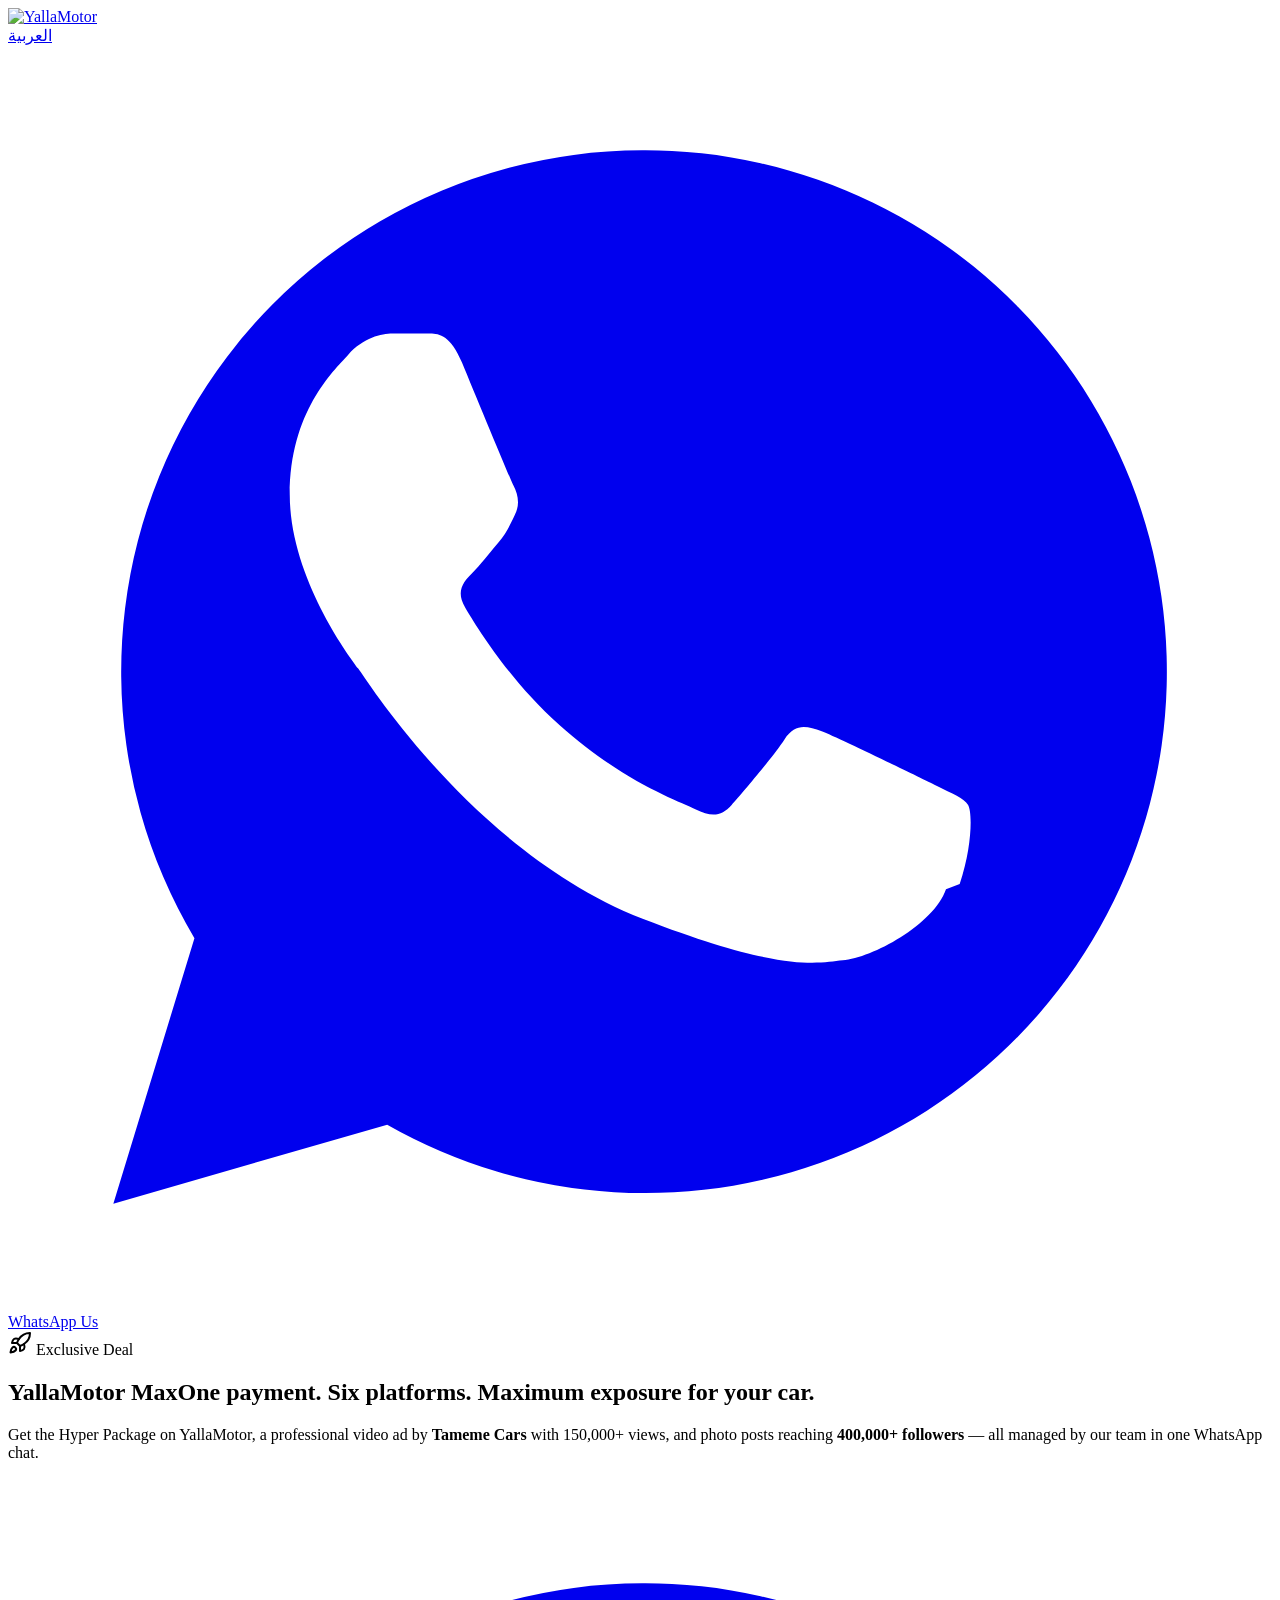
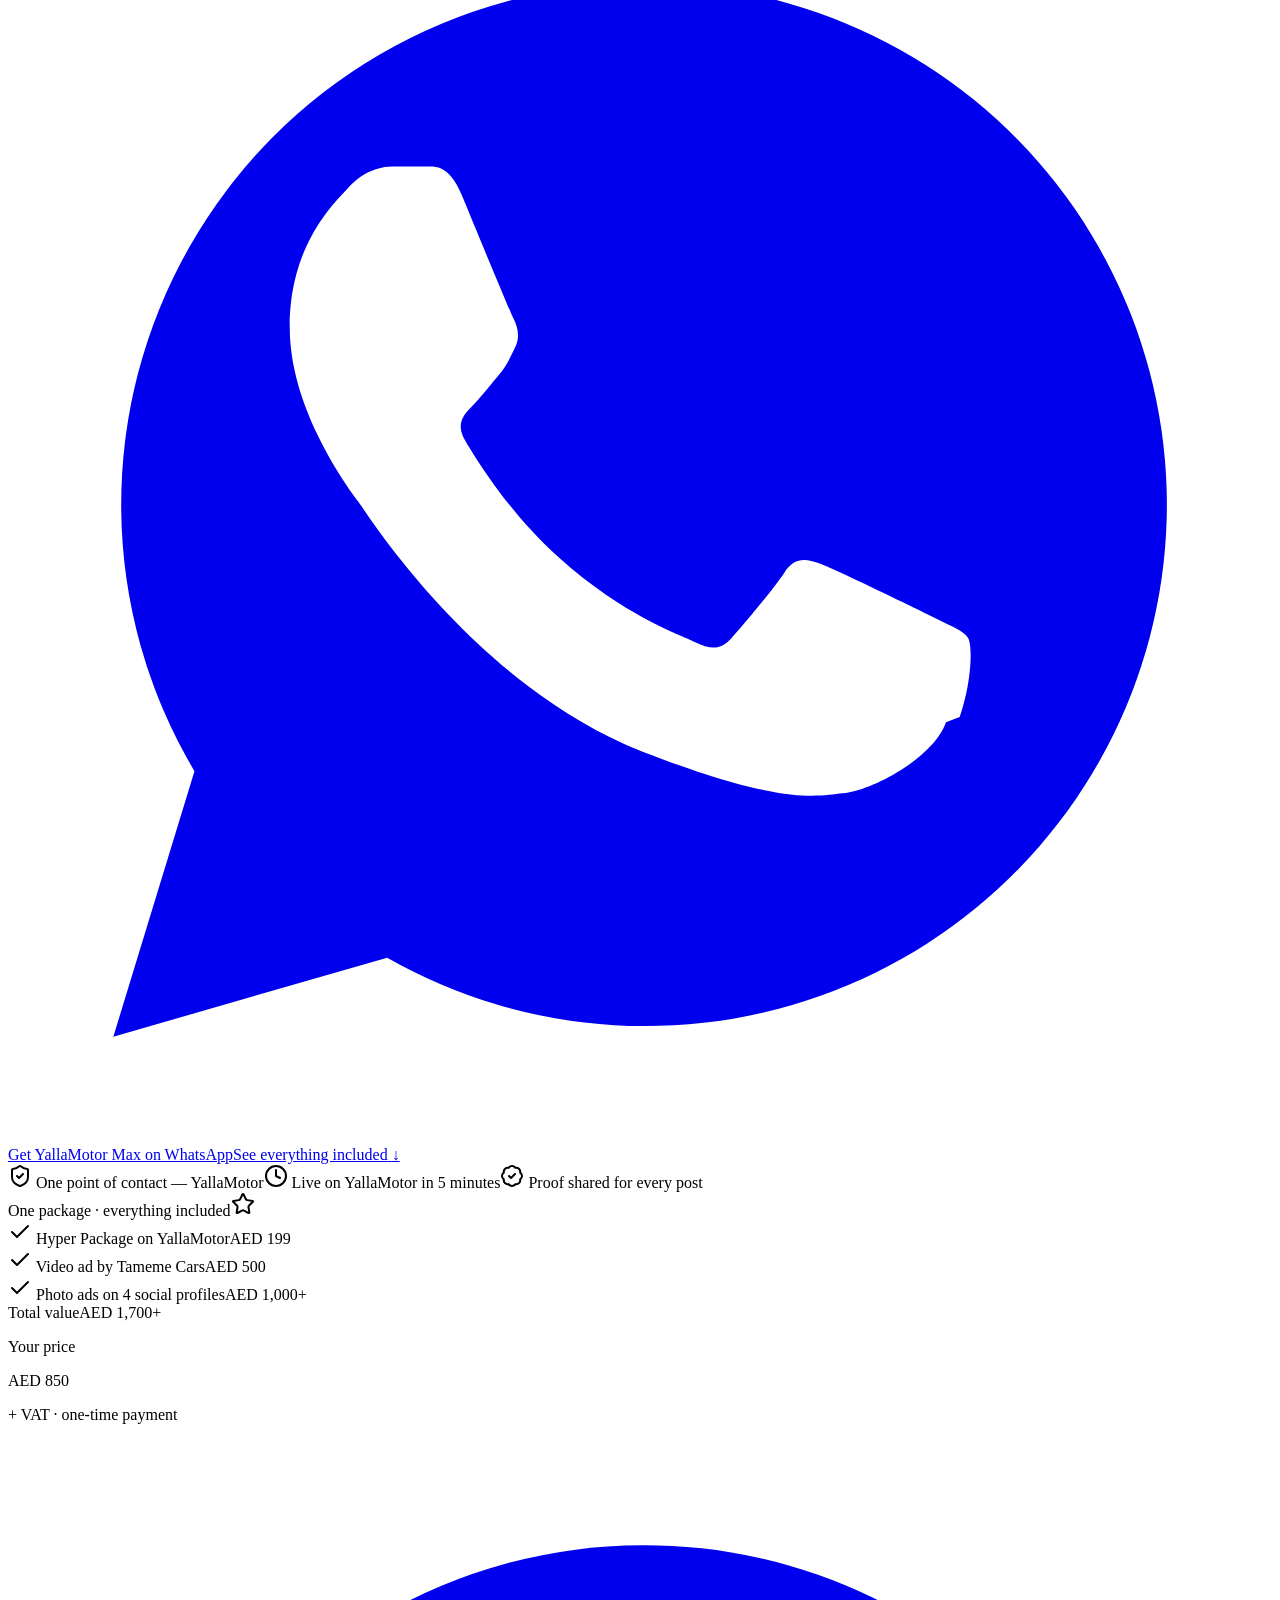
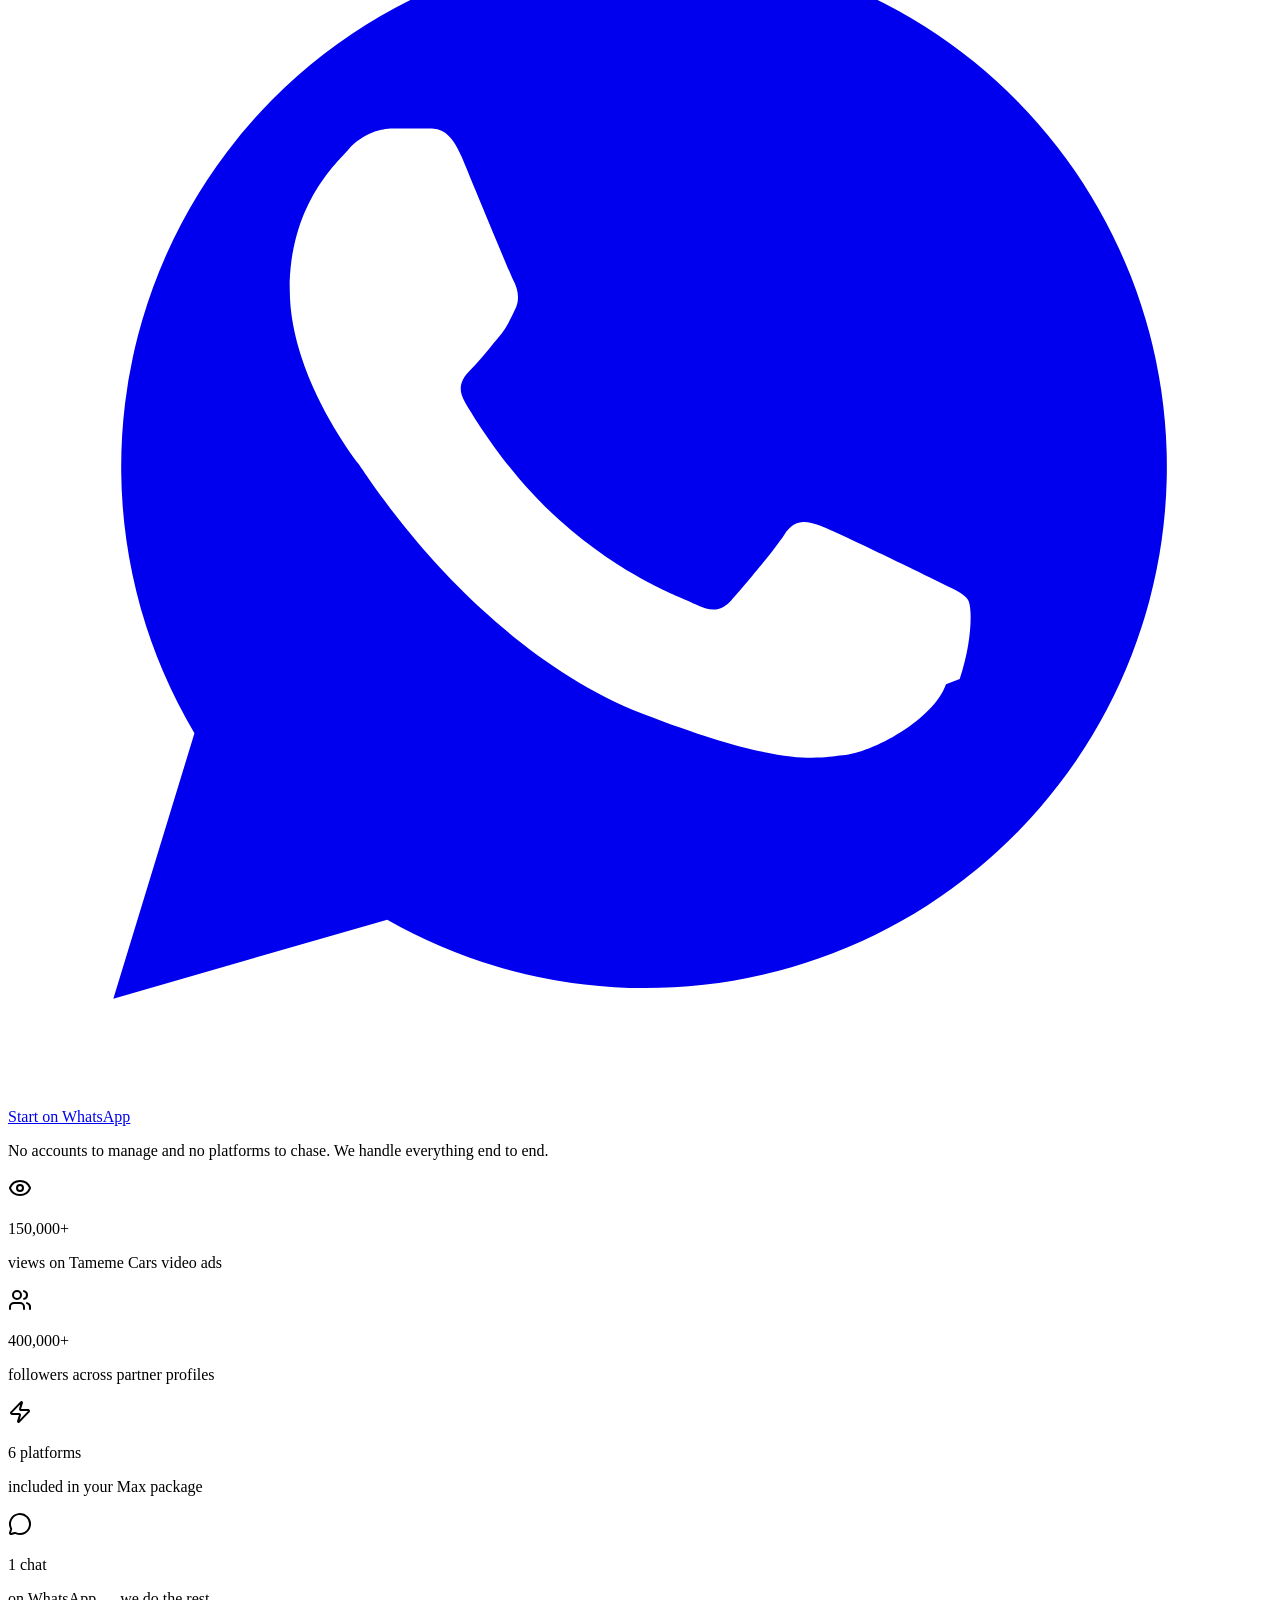
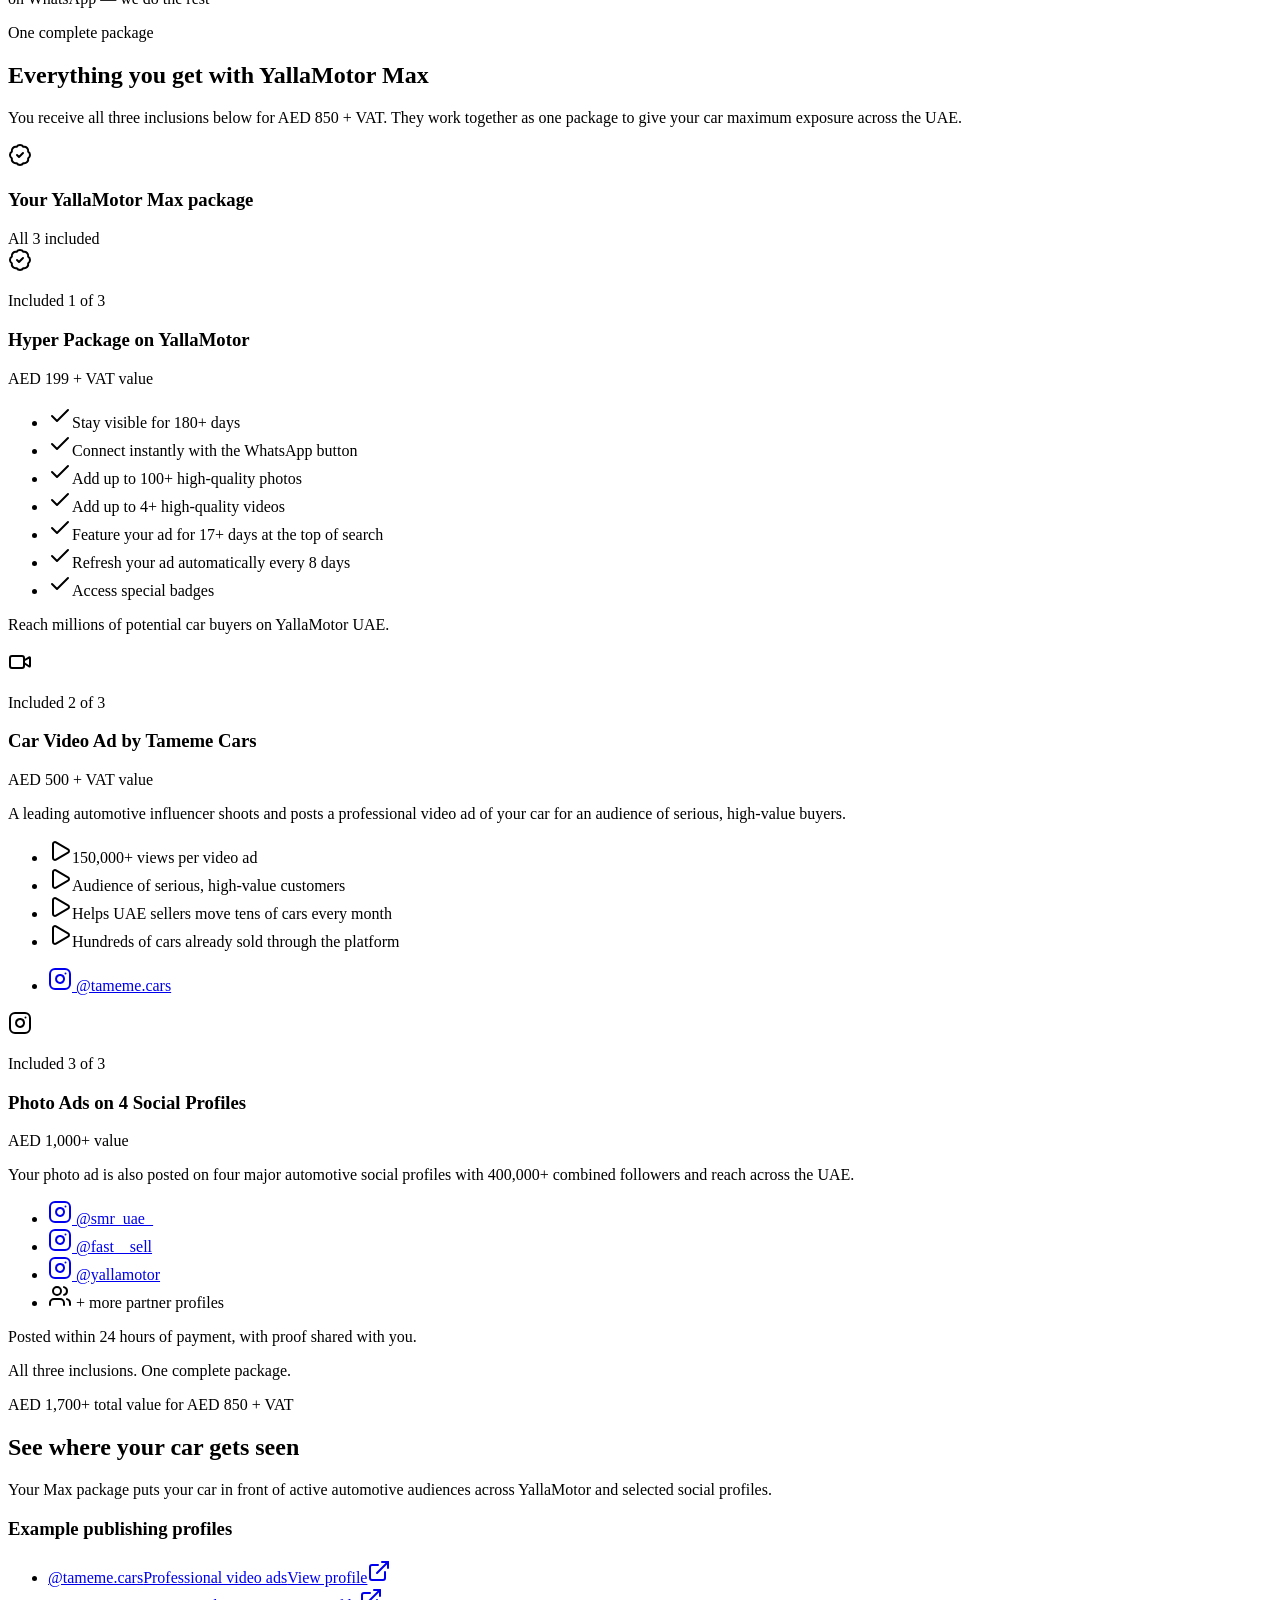
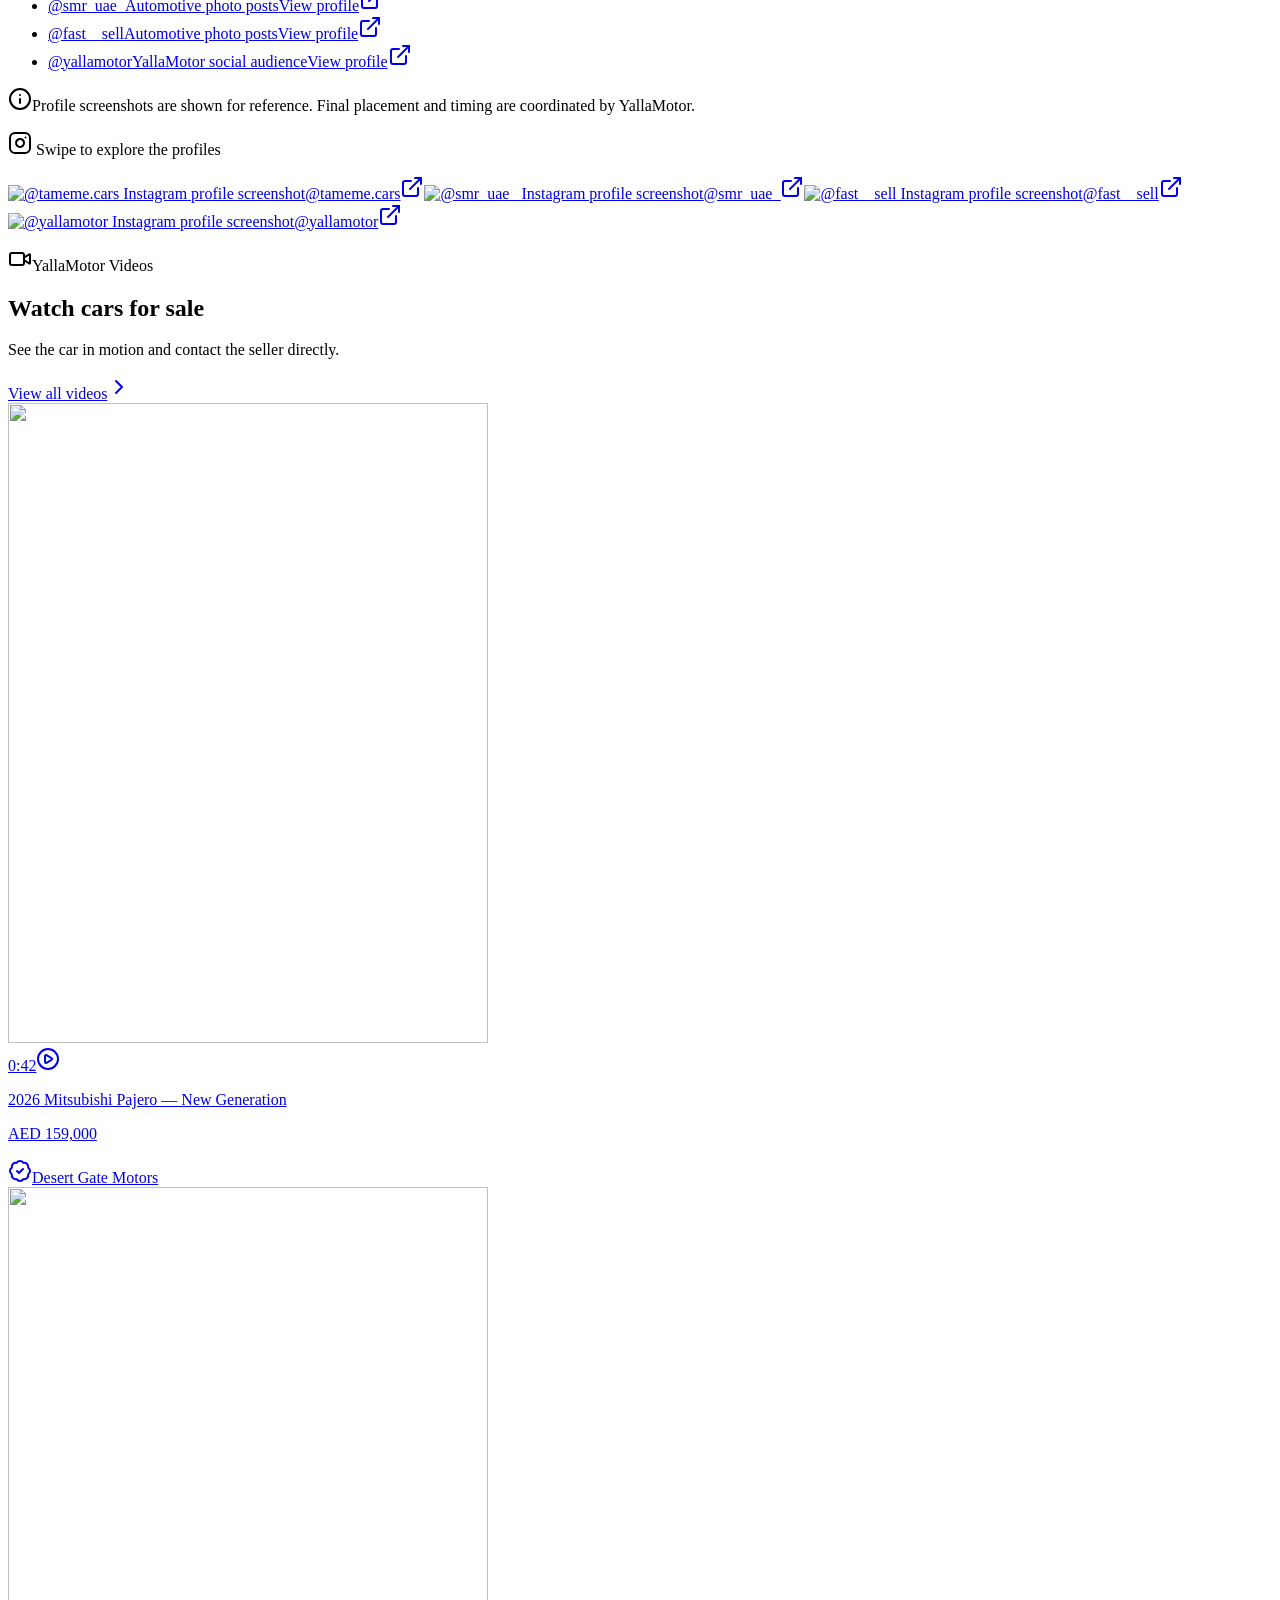
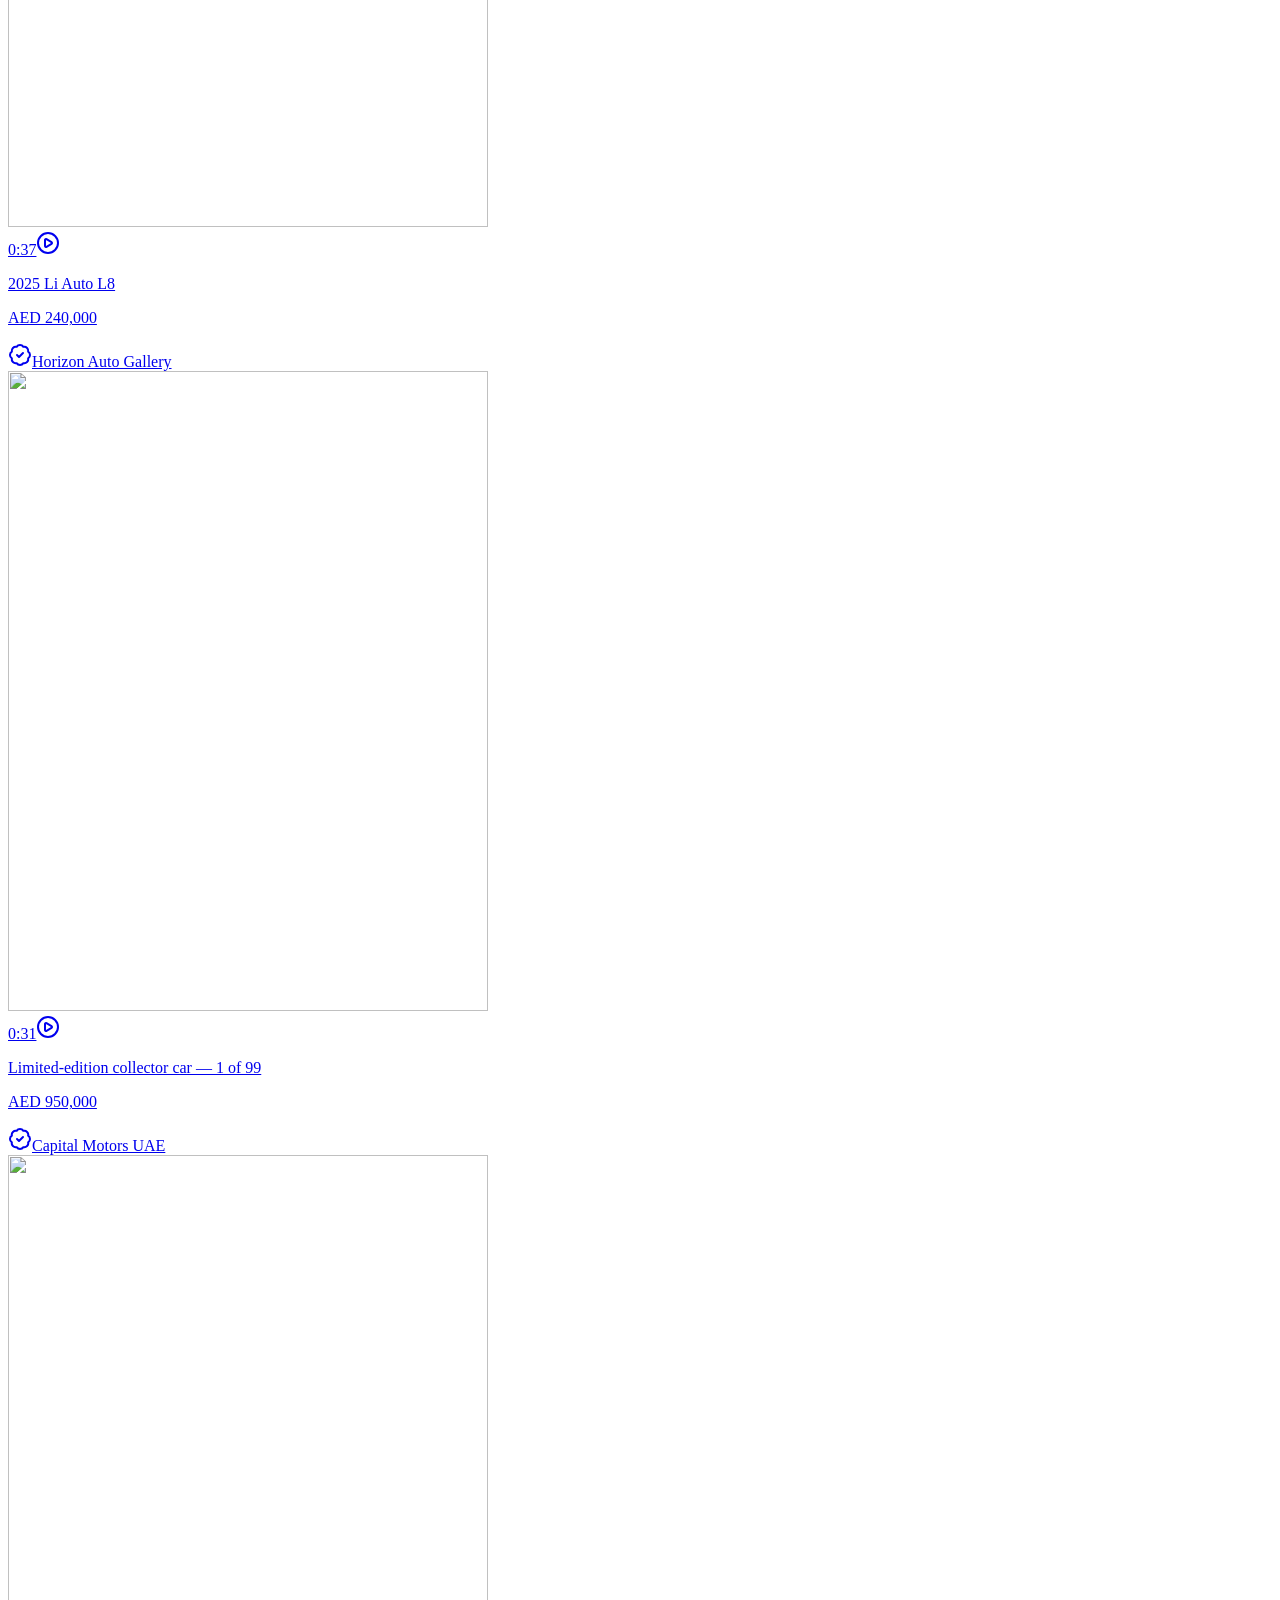
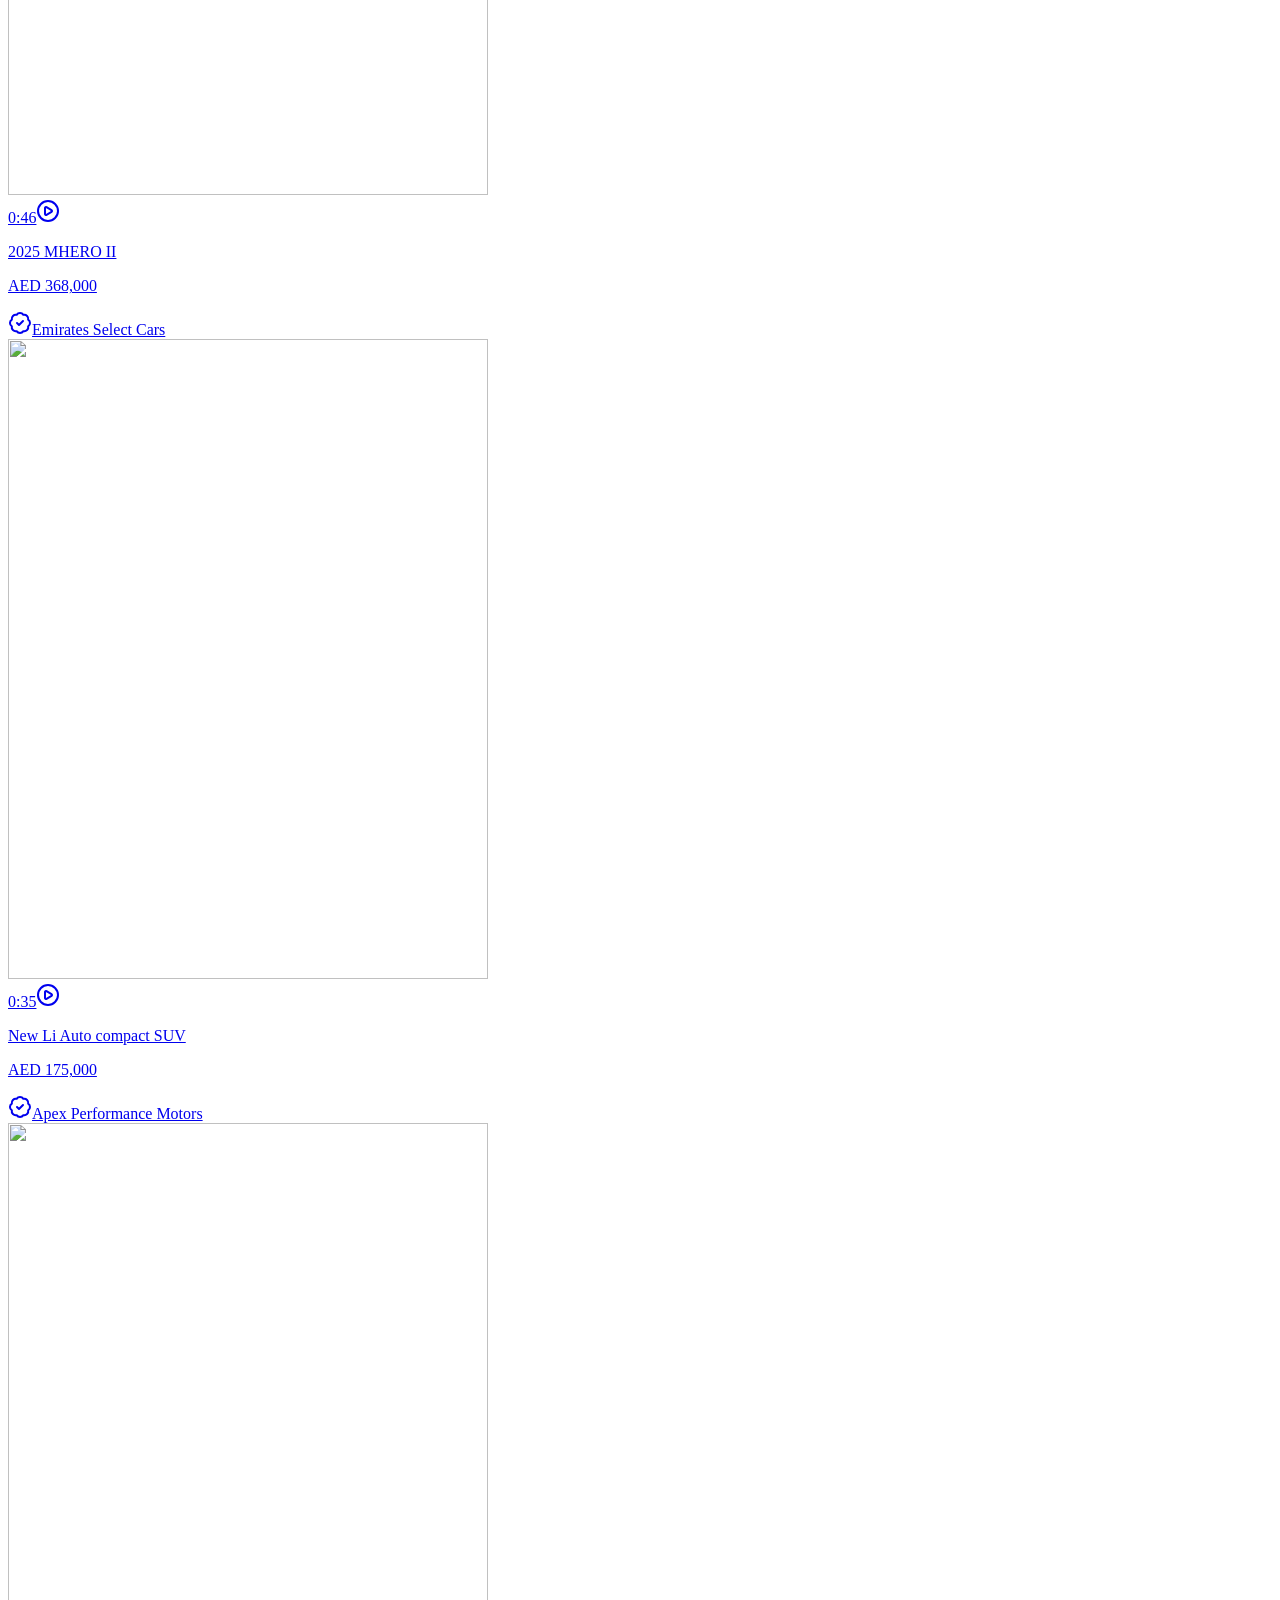
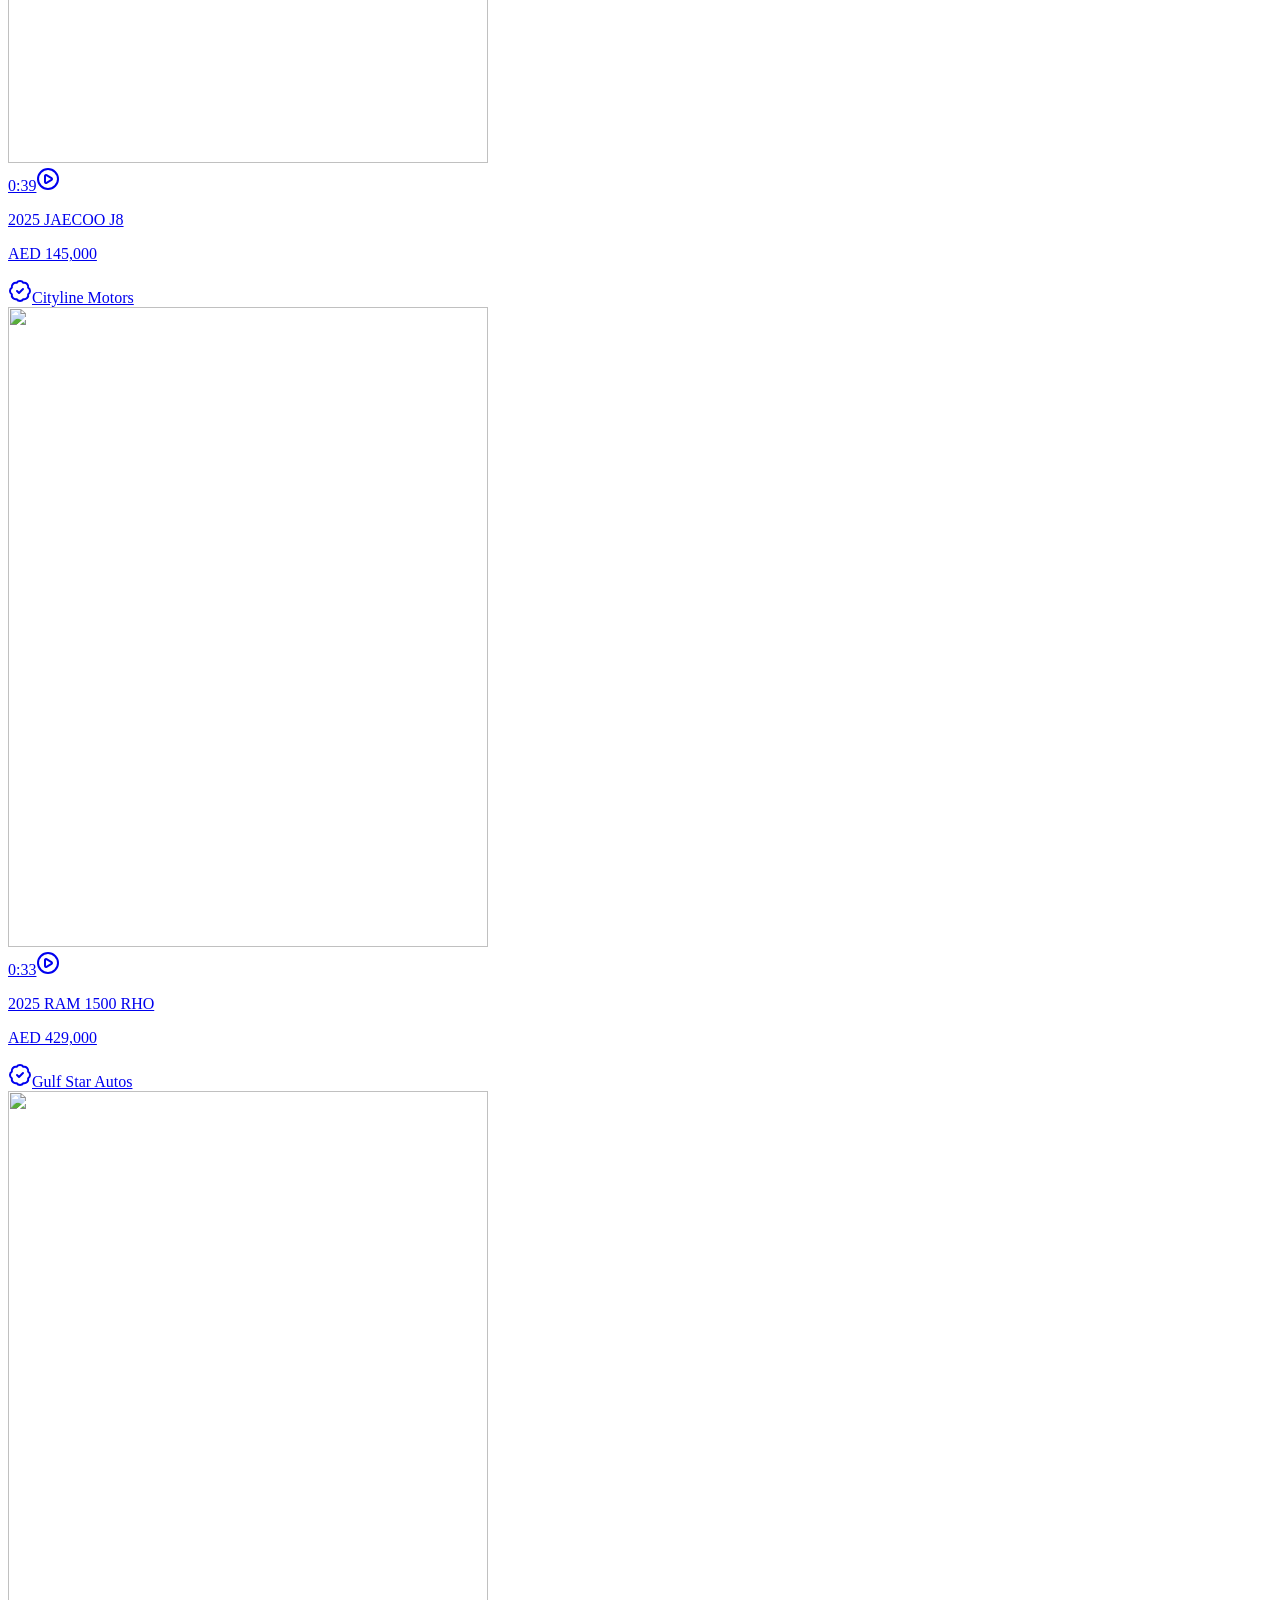
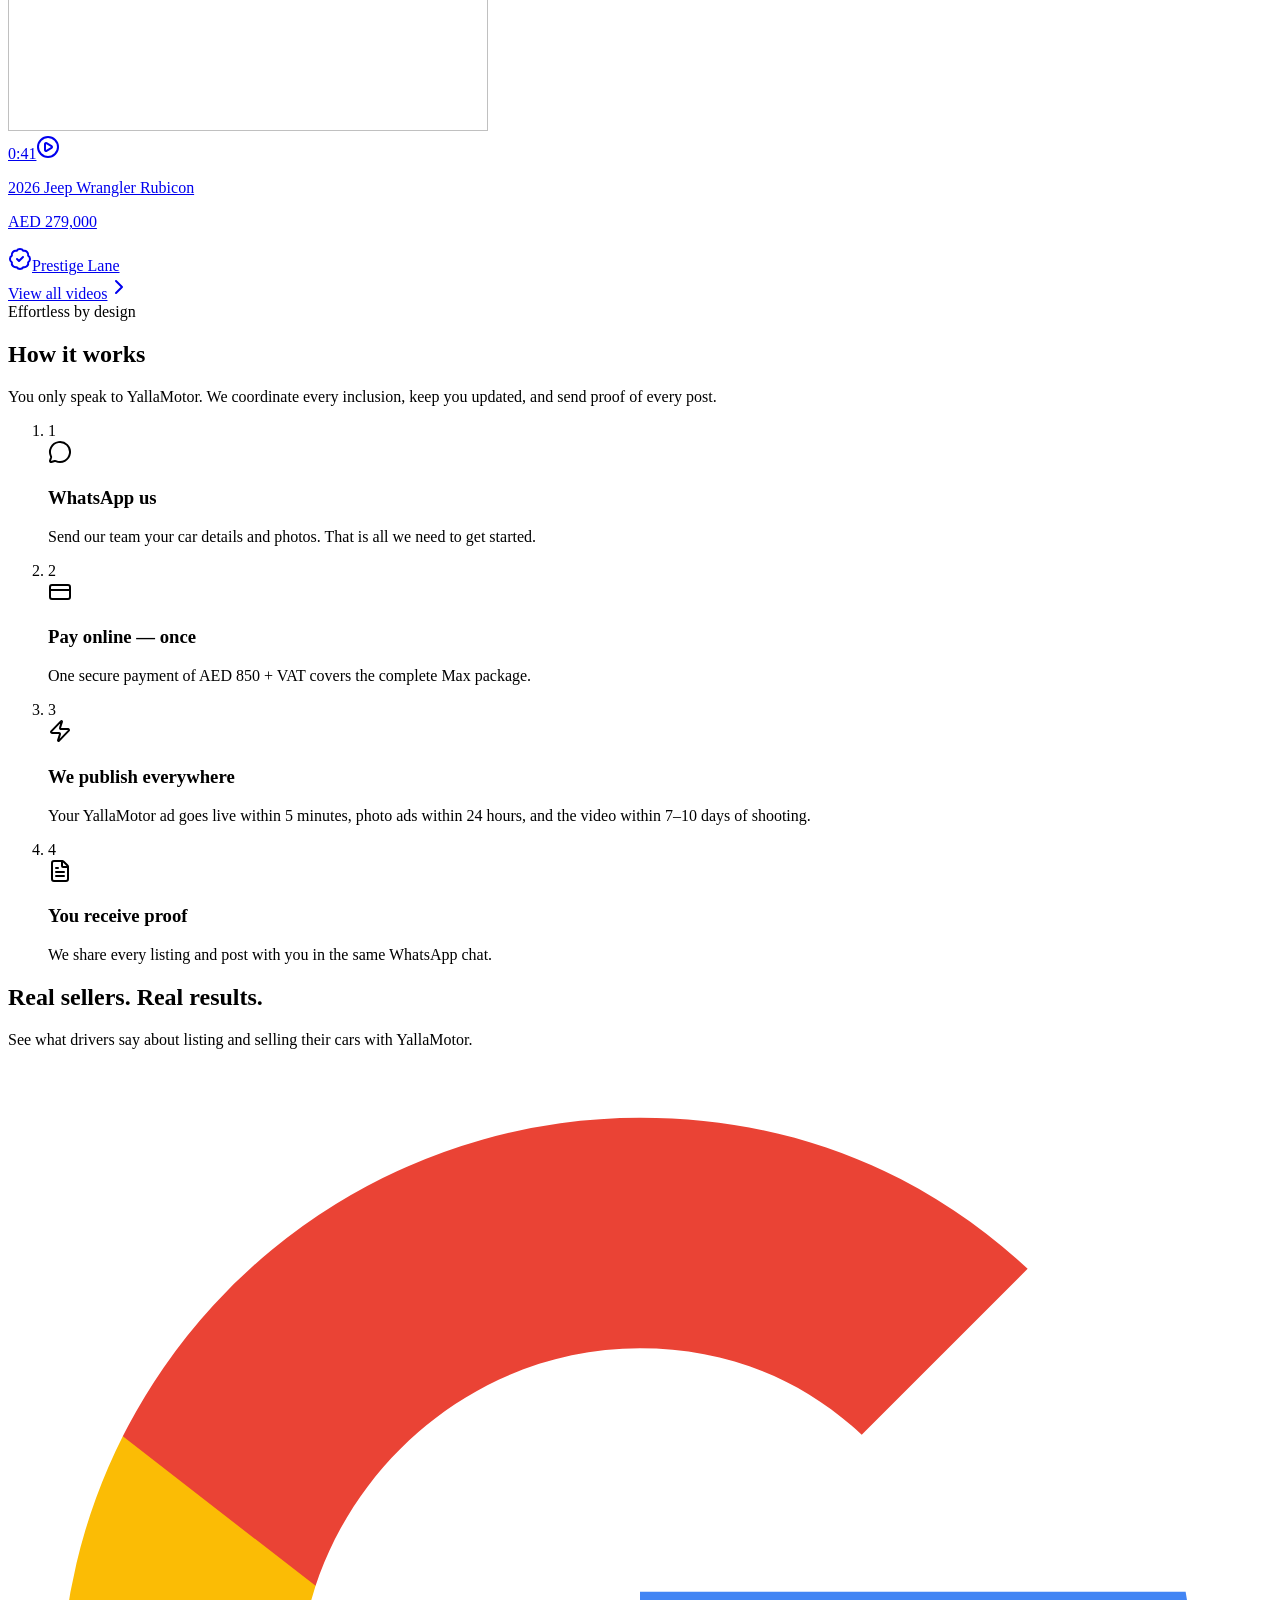
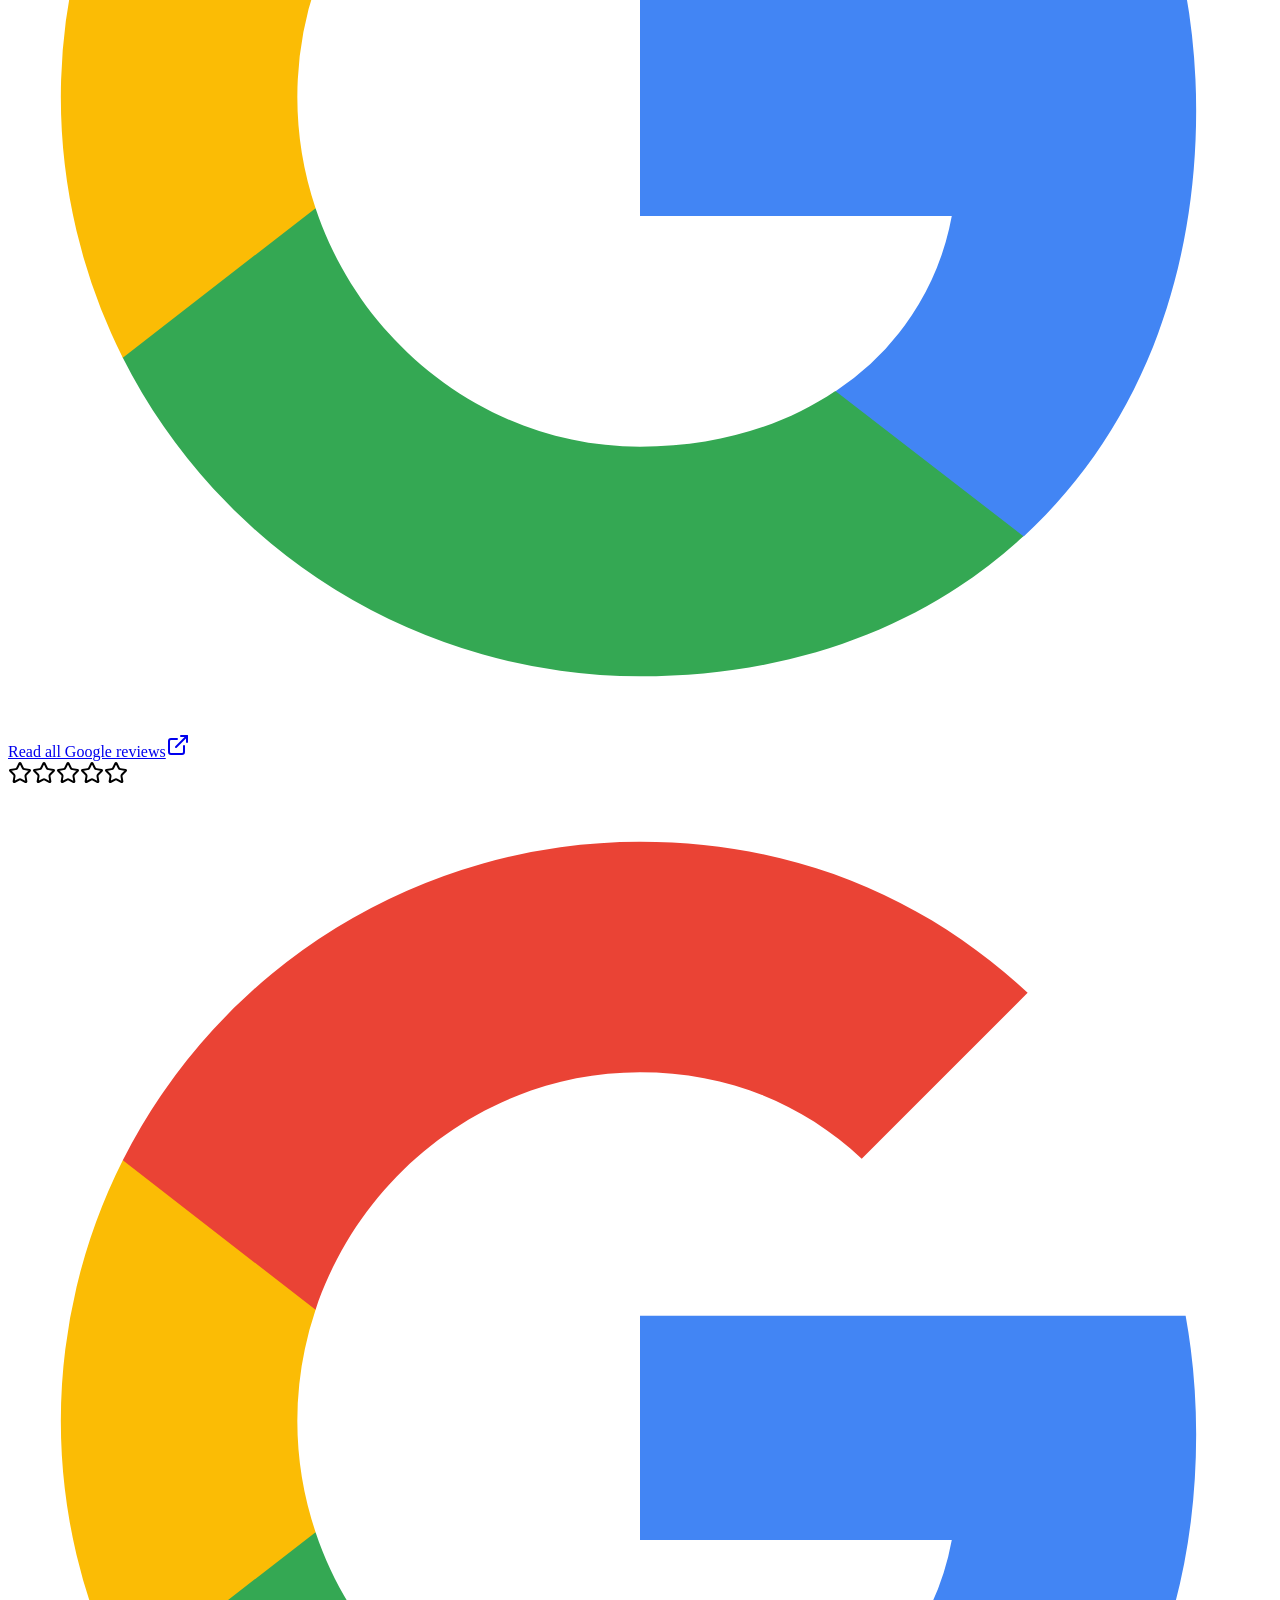
==== commit 273409b9: "feat(video): publish bilingual marketplace demo" ====
--- a/index.html
+++ b/index.html
@@ -1 +1 @@
-<!DOCTYPE html><html lang="en" dir="ltr"><head><meta charSet="utf-8"/><meta name="viewport" content="width=device-width, initial-scale=1"/><link rel="preload" as="image" href="https://ymimg1.b8cdn.com/uploads/logos/ym-colored-logo-en.svg"/><link rel="stylesheet" href="/yallamotor-boost-demo/assets/styles-DYAHNOHI.css" data-precedence="default"/><link rel="stylesheet" href="https://fonts.googleapis.com/css2?family=Inter:wght@400;600;700;800;900&amp;family=Noto+Kufi+Arabic:wght@400;600;700;800;900&amp;display=swap" data-precedence="default"/><title>YallaMotor Max | Sell Your Car on 6 Platforms UAE</title><meta name="author" content="YallaMotor"/><meta name="theme-color" content="#124D99"/><meta name="twitter:site" content="@YallaMotor"/><meta name="description" content="Promote your car across 6 platforms with YallaMotor Max: a Hyper listing, Tameme Cars video ad and 4 social photo ads for AED 850 + VAT."/><meta name="keywords" content="sell my car UAE, promote car ad UAE, YallaMotor Max, car video ad UAE, social media car advertising, Tameme Cars"/><meta name="robots" content="index, follow, max-image-preview:large"/><meta property="og:title" content="YallaMotor Max | Sell Your Car on 6 Platforms UAE"/><meta property="og:description" content="Promote your car across 6 platforms with YallaMotor Max: a Hyper listing, Tameme Cars video ad and 4 social photo ads for AED 850 + VAT."/><meta property="og:type" content="website"/><meta property="og:url" content="https://uae.yallamotor.com/yallamotor-max"/><meta property="og:site_name" content="YallaMotor"/><meta property="og:locale" content="en_AE"/><meta property="og:locale:alternate" content="ar_AE"/><meta name="twitter:card" content="summary_large_image"/><meta name="twitter:title" content="YallaMotor Max | Sell Your Car on 6 Platforms UAE"/><meta name="twitter:description" content="Promote your car across 6 platforms with YallaMotor Max: a Hyper listing, Tameme Cars video ad and 4 social photo ads for AED 850 + VAT."/><link rel="modulepreload" href="/yallamotor-boost-demo/assets/index-CvMe140j.js"/><link rel="modulepreload" href="/yallamotor-boost-demo/assets/routes--x3w3x0d.js"/><link rel="modulepreload" href="/yallamotor-boost-demo/assets/YallaMotorMaxPage-CO9vFBTp.js"/><link rel="icon" href="/yallamotor-boost-demo/favicon.ico" type="image/x-icon"/><link rel="canonical" href="https://uae.yallamotor.com/yallamotor-max"/><link rel="alternate" hrefLang="en-AE" href="https://uae.yallamotor.com/yallamotor-max"/><link rel="alternate" hrefLang="ar-AE" href="https://uae.yallamotor.com/ar/yallamotor-max"/><link rel="alternate" hrefLang="x-default" href="https://uae.yallamotor.com/yallamotor-max"/><link rel="preconnect" href="https://fonts.googleapis.com"/><link rel="preconnect" href="https://fonts.gstatic.com" crossorigin="anonymous"/><script type="application/ld+json">{"@context":"https://schema.org","@graph":[{"@type":"Service","@id":"https://uae.yallamotor.com/yallamotor-max#service","name":"YallaMotor Max","description":"Promote your car across 6 platforms with YallaMotor Max: a Hyper listing, Tameme Cars video ad and 4 social photo ads for AED 850 + VAT.","url":"https://uae.yallamotor.com/yallamotor-max","areaServed":{"@type":"Country","name":"United Arab Emirates"},"provider":{"@type":"Organization","name":"YallaMotor","url":"https://uae.yallamotor.com"},"offers":{"@type":"Offer","price":"850","priceCurrency":"AED","url":"https://uae.yallamotor.com/yallamotor-max","availability":"https://schema.org/InStock"}},{"@type":"FAQPage","@id":"https://uae.yallamotor.com/yallamotor-max#faq","mainEntity":[{"@type":"Question","name":"How do I get started with YallaMotor Max?","acceptedAnswer":{"@type":"Answer","text":"Message us on WhatsApp, share your car details and photos, and pay online. Our team handles every inclusion from there."}},{"@type":"Question","name":"What exactly is included for AED 850 + VAT?","acceptedAnswer":{"@type":"Answer","text":"All three inclusions: the YallaMotor Hyper Package (AED 199 + VAT value), a Tameme Cars video ad (AED 500 + VAT value), and photo ads on four social profiles (AED 1,000+ value). The combined value is AED 1,700+."}},{"@type":"Question","name":"Do I choose one of the three inclusions?","acceptedAnswer":{"@type":"Answer","text":"No. YallaMotor Max is one complete bundle and you receive all three inclusions for one payment."}},{"@type":"Question","name":"How quickly will everything go live?","acceptedAnswer":{"@type":"Answer","text":"Your YallaMotor ad goes live within 5 minutes of payment, photo ads within 24 hours, and the video ad within 7–10 days of shooting."}},{"@type":"Question","name":"Do I need to contact Tameme Cars or the other profiles myself?","acceptedAnswer":{"@type":"Answer","text":"No. YallaMotor is your only point of contact. We coordinate every platform and share timing updates and proof with you."}},{"@type":"Question","name":"Do you guarantee my car will sell?","acceptedAnswer":{"@type":"Answer","text":"We guarantee maximum exposure across all six platforms. The sale itself depends on the market, your car, and its asking price."}}]},{"@type":"BreadcrumbList","itemListElement":[{"@type":"ListItem","position":1,"name":"Home","item":"https://uae.yallamotor.com"},{"@type":"ListItem","position":2,"name":"YallaMotor Max","item":"https://uae.yallamotor.com/yallamotor-max"}]}]}</script></head><body><!--$--><div lang="en" dir="ltr" class="min-h-screen bg-background"><header class="sticky top-0 z-50 border-b border-border bg-background/95 backdrop-blur-md"><div class="ym-container flex h-[74px] items-center justify-between px-4 sm:px-6"><a class="flex items-center gap-2 active" href="/yallamotor-boost-demo/" data-status="active" aria-current="page"><img src="https://ymimg1.b8cdn.com/uploads/logos/ym-colored-logo-en.svg" alt="YallaMotor" class="h-7 w-auto"/></a><div class="flex items-center gap-2 sm:gap-3"><a lang="ar" aria-label="View this page in Arabic" href="/yallamotor-boost-demo/ar" class="rounded-lg px-2.5 py-2 text-sm font-bold text-brand hover:bg-brand-soft">العربية</a><a href="https://wa.me/971522565774?text=Hello%20YallaMotor%2C%20I&#x27;m%20interested%20in%20posting%20my%20Car%20Ad%20using%20the%20YallaMotor%20Max%20Package." target="_blank" rel="noreferrer" class="inline-flex items-center gap-2 rounded-lg bg-whatsapp px-3 py-2.5 text-xs font-bold text-white transition-colors hover:bg-whatsapp-deep sm:px-4 sm:text-sm"><svg viewBox="0 0 24 24" fill="currentColor" class="h-4 w-4" aria-hidden="true"><path d="M12.04 2a9.9 9.9 0 0 0-8.5 14.96L2 22l5.2-1.5A9.9 9.9 0 1 0 12.04 2Zm5.77 14.03c-.24.68-1.4 1.3-1.96 1.35-.5.05-1.13.24-3.8-.79-3.2-1.26-5.24-4.54-5.4-4.75-.16-.21-1.3-1.73-1.3-3.3 0-1.57.82-2.34 1.11-2.66.29-.32.63-.4.84-.4h.6c.2 0 .46-.07.72.55.26.63.9 2.18.98 2.34.08.16.13.35.02.56-.1.21-.16.34-.32.53-.16.19-.34.42-.48.56-.16.16-.33.34-.14.66.19.32.83 1.38 1.79 2.23 1.23 1.1 2.26 1.44 2.58 1.6.32.16.5.13.69-.08.19-.21.79-.92 1-1.24.21-.32.42-.26.71-.16.29.11 1.85.87 2.17 1.03.32.16.53.24.61.37.08.14.08.79-.16 1.5Z"></path></svg><span class="hidden sm:inline">WhatsApp Us</span></a></div></div></header><section class="relative overflow-hidden bg-brand-gradient text-primary-foreground"><div class="pointer-events-none absolute -right-32 -top-32 h-96 w-96 rounded-full border-[36px] border-primary-foreground/8"></div><div class="pointer-events-none absolute -bottom-40 -left-24 h-80 w-80 rounded-full border-[28px] border-primary-foreground/8"></div><div class="ym-container relative grid gap-10 px-4 pb-16 pt-12 sm:px-6 lg:grid-cols-[1.15fr_0.85fr] lg:items-center lg:pb-20 lg:pt-16"><div><span class="inline-flex items-center gap-2 rounded-lg bg-primary-foreground/12 px-3 py-2 text-xs font-extrabold uppercase tracking-wider text-primary-foreground ring-1 ring-primary-foreground/20"><svg xmlns="http://www.w3.org/2000/svg" width="24" height="24" viewBox="0 0 24 24" fill="none" stroke="currentColor" stroke-width="2" stroke-linecap="round" stroke-linejoin="round" class="lucide lucide-rocket h-3.5 w-3.5 text-max-accent" aria-hidden="true"><path d="M12 15v5s3.03-.55 4-2c1.08-1.62 0-5 0-5"></path><path d="M4.5 16.5c-1.5 1.26-2 5-2 5s3.74-.5 5-2c.71-.84.7-2.13-.09-2.91a2.18 2.18 0 0 0-2.91-.09"></path><path d="M9 12a22 22 0 0 1 2-3.95A12.88 12.88 0 0 1 22 2c0 2.72-.78 7.5-6 11a22.4 22.4 0 0 1-4 2z"></path><path d="M9 12H4s.55-3.03 2-4c1.62-1.08 5 .05 5 .05"></path></svg> <!-- -->Exclusive Deal</span><h1 class="mt-5 text-4xl font-black leading-[1.08] tracking-tight sm:text-5xl lg:text-6xl">YallaMotor <span class="text-max-accent">Max</span><span class="mt-3 block max-w-3xl text-2xl font-extrabold leading-snug text-primary-foreground/95 sm:text-3xl">One payment. Six platforms. Maximum exposure for your car.</span></h1><p class="mt-5 max-w-2xl text-base leading-relaxed text-primary-foreground/85 sm:text-lg">Get the Hyper Package on YallaMotor, a professional video ad by<!-- --> <strong class="font-bold text-max-accent">Tameme Cars</strong> <!-- -->with 150,000+ views, and photo posts reaching<!-- --> <strong class="font-bold text-max-accent">400,000+ followers</strong> <!-- -->— all managed by our team in one WhatsApp chat.</p><div class="mt-8 flex flex-wrap items-center gap-4"><a href="https://wa.me/971522565774?text=Hello%20YallaMotor%2C%20I&#x27;m%20interested%20in%20posting%20my%20Car%20Ad%20using%20the%20YallaMotor%20Max%20Package." target="_blank" rel="noreferrer" class="inline-flex items-center gap-2.5 rounded-xl bg-whatsapp px-7 py-4 text-base font-extrabold text-white shadow-brand-lg transition-colors hover:bg-whatsapp-deep sm:text-lg"><svg viewBox="0 0 24 24" fill="currentColor" class="h-6 w-6" aria-hidden="true"><path d="M12.04 2a9.9 9.9 0 0 0-8.5 14.96L2 22l5.2-1.5A9.9 9.9 0 1 0 12.04 2Zm5.77 14.03c-.24.68-1.4 1.3-1.96 1.35-.5.05-1.13.24-3.8-.79-3.2-1.26-5.24-4.54-5.4-4.75-.16-.21-1.3-1.73-1.3-3.3 0-1.57.82-2.34 1.11-2.66.29-.32.63-.4.84-.4h.6c.2 0 .46-.07.72.55.26.63.9 2.18.98 2.34.08.16.13.35.02.56-.1.21-.16.34-.32.53-.16.19-.34.42-.48.56-.16.16-.33.34-.14.66.19.32.83 1.38 1.79 2.23 1.23 1.1 2.26 1.44 2.58 1.6.32.16.5.13.69-.08.19-.21.79-.92 1-1.24.21-.32.42-.26.71-.16.29.11 1.85.87 2.17 1.03.32.16.53.24.61.37.08.14.08.79-.16 1.5Z"></path></svg>Get YallaMotor Max on WhatsApp</a><a href="#whats-included" class="text-sm font-bold text-primary-foreground/85 underline underline-offset-4 hover:text-primary-foreground">See everything included<!-- --> <span aria-hidden="true">↓</span></a></div><div class="mt-8 flex flex-wrap gap-x-6 gap-y-3 text-xs font-semibold text-primary-foreground/75"><span class="inline-flex items-center gap-1.5"><svg xmlns="http://www.w3.org/2000/svg" width="24" height="24" viewBox="0 0 24 24" fill="none" stroke="currentColor" stroke-width="2" stroke-linecap="round" stroke-linejoin="round" class="lucide lucide-shield-check h-4 w-4 text-max-accent" aria-hidden="true"><path d="M20 13c0 5-3.5 7.5-7.66 8.95a1 1 0 0 1-.67-.01C7.5 20.5 4 18 4 13V6a1 1 0 0 1 1-1c2 0 4.5-1.2 6.24-2.72a1.17 1.17 0 0 1 1.52 0C14.51 3.81 17 5 19 5a1 1 0 0 1 1 1z"></path><path d="m9 12 2 2 4-4"></path></svg> <!-- -->One point of contact — YallaMotor</span><span class="inline-flex items-center gap-1.5"><svg xmlns="http://www.w3.org/2000/svg" width="24" height="24" viewBox="0 0 24 24" fill="none" stroke="currentColor" stroke-width="2" stroke-linecap="round" stroke-linejoin="round" class="lucide lucide-clock h-4 w-4 text-max-accent" aria-hidden="true"><circle cx="12" cy="12" r="10"></circle><path d="M12 6v6l4 2"></path></svg> <!-- -->Live on YallaMotor in 5 minutes</span><span class="inline-flex items-center gap-1.5"><svg xmlns="http://www.w3.org/2000/svg" width="24" height="24" viewBox="0 0 24 24" fill="none" stroke="currentColor" stroke-width="2" stroke-linecap="round" stroke-linejoin="round" class="lucide lucide-badge-check h-4 w-4 text-max-accent" aria-hidden="true"><path d="M3.85 8.62a4 4 0 0 1 4.78-4.77 4 4 0 0 1 6.74 0 4 4 0 0 1 4.78 4.78 4 4 0 0 1 0 6.74 4 4 0 0 1-4.77 4.78 4 4 0 0 1-6.75 0 4 4 0 0 1-4.78-4.77 4 4 0 0 1 0-6.76Z"></path><path d="m9 12 2 2 4-4"></path></svg> <!-- -->Proof shared for every post</span></div></div><div class="rounded-2xl bg-background p-6 text-foreground shadow-brand-lg ring-1 ring-black/5 sm:p-8"><div class="flex items-center justify-between gap-4"><span class="rounded-lg bg-brand-soft px-3 py-1.5 text-xs font-extrabold uppercase tracking-wide text-brand">One package · everything included</span><svg xmlns="http://www.w3.org/2000/svg" width="24" height="24" viewBox="0 0 24 24" fill="none" stroke="currentColor" stroke-width="2" stroke-linecap="round" stroke-linejoin="round" class="lucide lucide-star h-5 w-5 shrink-0 fill-max-accent text-max-accent-deep" aria-hidden="true"><path d="M11.525 2.295a.53.53 0 0 1 .95 0l2.31 4.679a2.123 2.123 0 0 0 1.595 1.16l5.166.756a.53.53 0 0 1 .294.904l-3.736 3.638a2.123 2.123 0 0 0-.611 1.878l.882 5.14a.53.53 0 0 1-.771.56l-4.618-2.428a2.122 2.122 0 0 0-1.973 0L6.396 21.01a.53.53 0 0 1-.77-.56l.881-5.139a2.122 2.122 0 0 0-.611-1.879L2.16 9.795a.53.53 0 0 1 .294-.906l5.165-.755a2.122 2.122 0 0 0 1.597-1.16z"></path></svg></div><div class="mt-5 space-y-3"><div class="flex items-start justify-between gap-4 text-sm"><span class="flex items-start gap-2 font-medium"><svg xmlns="http://www.w3.org/2000/svg" width="24" height="24" viewBox="0 0 24 24" fill="none" stroke="currentColor" stroke-width="2" stroke-linecap="round" stroke-linejoin="round" class="lucide lucide-check mt-0.5 h-4 w-4 shrink-0 text-whatsapp-deep" aria-hidden="true"><path d="M20 6 9 17l-5-5"></path></svg> <!-- -->Hyper Package on YallaMotor</span><span class="shrink-0 font-bold text-muted-foreground">AED 199</span></div><div class="flex items-start justify-between gap-4 text-sm"><span class="flex items-start gap-2 font-medium"><svg xmlns="http://www.w3.org/2000/svg" width="24" height="24" viewBox="0 0 24 24" fill="none" stroke="currentColor" stroke-width="2" stroke-linecap="round" stroke-linejoin="round" class="lucide lucide-check mt-0.5 h-4 w-4 shrink-0 text-whatsapp-deep" aria-hidden="true"><path d="M20 6 9 17l-5-5"></path></svg> <!-- -->Video ad by Tameme Cars</span><span class="shrink-0 font-bold text-muted-foreground">AED 500</span></div><div class="flex items-start justify-between gap-4 text-sm"><span class="flex items-start gap-2 font-medium"><svg xmlns="http://www.w3.org/2000/svg" width="24" height="24" viewBox="0 0 24 24" fill="none" stroke="currentColor" stroke-width="2" stroke-linecap="round" stroke-linejoin="round" class="lucide lucide-check mt-0.5 h-4 w-4 shrink-0 text-whatsapp-deep" aria-hidden="true"><path d="M20 6 9 17l-5-5"></path></svg> <!-- -->Photo ads on 4 social profiles</span><span class="shrink-0 font-bold text-muted-foreground">AED 1,000+</span></div><div class="flex items-center justify-between gap-4 border-t border-dashed border-border pt-3 text-sm font-bold"><span class="text-muted-foreground">Total value</span><span class="text-muted-foreground line-through">AED 1,700+</span></div></div><div class="mt-5 rounded-xl bg-brand-gradient p-5 text-center text-primary-foreground"><p class="text-xs font-bold uppercase tracking-widest opacity-80">Your price</p><p class="mt-1 text-5xl font-black tracking-tight">AED 850</p><p class="mt-1 text-xs opacity-80">+ VAT · one-time payment</p></div><a href="https://wa.me/971522565774?text=Hello%20YallaMotor%2C%20I&#x27;m%20interested%20in%20posting%20my%20Car%20Ad%20using%20the%20YallaMotor%20Max%20Package." target="_blank" rel="noreferrer" class="mt-5 flex w-full items-center justify-center gap-2 rounded-xl bg-whatsapp px-6 py-3.5 text-base font-extrabold text-white transition-colors hover:bg-whatsapp-deep"><svg viewBox="0 0 24 24" fill="currentColor" class="h-5 w-5" aria-hidden="true"><path d="M12.04 2a9.9 9.9 0 0 0-8.5 14.96L2 22l5.2-1.5A9.9 9.9 0 1 0 12.04 2Zm5.77 14.03c-.24.68-1.4 1.3-1.96 1.35-.5.05-1.13.24-3.8-.79-3.2-1.26-5.24-4.54-5.4-4.75-.16-.21-1.3-1.73-1.3-3.3 0-1.57.82-2.34 1.11-2.66.29-.32.63-.4.84-.4h.6c.2 0 .46-.07.72.55.26.63.9 2.18.98 2.34.08.16.13.35.02.56-.1.21-.16.34-.32.53-.16.19-.34.42-.48.56-.16.16-.33.34-.14.66.19.32.83 1.38 1.79 2.23 1.23 1.1 2.26 1.44 2.58 1.6.32.16.5.13.69-.08.19-.21.79-.92 1-1.24.21-.32.42-.26.71-.16.29.11 1.85.87 2.17 1.03.32.16.53.24.61.37.08.14.08.79-.16 1.5Z"></path></svg> <!-- -->Start on WhatsApp</a><p class="mt-3 text-center text-[11px] leading-snug text-muted-foreground">No accounts to manage and no platforms to chase. We handle everything end to end.</p></div></div></section><section class="border-b border-border bg-card"><div class="ym-container grid grid-cols-2 gap-6 px-4 py-10 sm:px-6 lg:grid-cols-4"><div class="flex flex-col items-center text-center"><svg xmlns="http://www.w3.org/2000/svg" width="24" height="24" viewBox="0 0 24 24" fill="none" stroke="currentColor" stroke-width="2" stroke-linecap="round" stroke-linejoin="round" class="lucide lucide-eye h-6 w-6 text-brand" aria-hidden="true"><path d="M2.062 12.348a1 1 0 0 1 0-.696 10.75 10.75 0 0 1 19.876 0 1 1 0 0 1 0 .696 10.75 10.75 0 0 1-19.876 0"></path><circle cx="12" cy="12" r="3"></circle></svg><p class="mt-2 text-2xl font-black tracking-tight text-foreground sm:text-3xl">150,000+</p><p class="mt-1 text-xs font-medium text-muted-foreground sm:text-sm">views on Tameme Cars video ads</p></div><div class="flex flex-col items-center text-center"><svg xmlns="http://www.w3.org/2000/svg" width="24" height="24" viewBox="0 0 24 24" fill="none" stroke="currentColor" stroke-width="2" stroke-linecap="round" stroke-linejoin="round" class="lucide lucide-users h-6 w-6 text-brand" aria-hidden="true"><path d="M16 21v-2a4 4 0 0 0-4-4H6a4 4 0 0 0-4 4v2"></path><path d="M16 3.128a4 4 0 0 1 0 7.744"></path><path d="M22 21v-2a4 4 0 0 0-3-3.87"></path><circle cx="9" cy="7" r="4"></circle></svg><p class="mt-2 text-2xl font-black tracking-tight text-foreground sm:text-3xl">400,000+</p><p class="mt-1 text-xs font-medium text-muted-foreground sm:text-sm">followers across partner profiles</p></div><div class="flex flex-col items-center text-center"><svg xmlns="http://www.w3.org/2000/svg" width="24" height="24" viewBox="0 0 24 24" fill="none" stroke="currentColor" stroke-width="2" stroke-linecap="round" stroke-linejoin="round" class="lucide lucide-zap h-6 w-6 text-brand" aria-hidden="true"><path d="M4 14a1 1 0 0 1-.78-1.63l9.9-10.2a.5.5 0 0 1 .86.46l-1.92 6.02A1 1 0 0 0 13 10h7a1 1 0 0 1 .78 1.63l-9.9 10.2a.5.5 0 0 1-.86-.46l1.92-6.02A1 1 0 0 0 11 14z"></path></svg><p class="mt-2 text-2xl font-black tracking-tight text-foreground sm:text-3xl">6 platforms</p><p class="mt-1 text-xs font-medium text-muted-foreground sm:text-sm">included in your Max package</p></div><div class="flex flex-col items-center text-center"><svg xmlns="http://www.w3.org/2000/svg" width="24" height="24" viewBox="0 0 24 24" fill="none" stroke="currentColor" stroke-width="2" stroke-linecap="round" stroke-linejoin="round" class="lucide lucide-message-circle h-6 w-6 text-brand" aria-hidden="true"><path d="M2.992 16.342a2 2 0 0 1 .094 1.167l-1.065 3.29a1 1 0 0 0 1.236 1.168l3.413-.998a2 2 0 0 1 1.099.092 10 10 0 1 0-4.777-4.719"></path></svg><p class="mt-2 text-2xl font-black tracking-tight text-foreground sm:text-3xl">1 chat</p><p class="mt-1 text-xs font-medium text-muted-foreground sm:text-sm">on WhatsApp — we do the rest</p></div></div></section><section id="whats-included" class="ym-container scroll-mt-24 px-4 py-16 sm:px-6 lg:py-20"><div class="text-center"><span class="text-xs font-extrabold uppercase tracking-widest text-brand">One complete package</span><h2 class="mt-3 text-3xl font-black tracking-tight sm:text-4xl">Everything you get with YallaMotor Max</h2><p class="mx-auto mt-3 max-w-3xl text-muted-foreground">You receive all three inclusions below for AED 850 + VAT. They work together as one package to give your car maximum exposure across the UAE.</p></div><div class="mt-10 overflow-hidden rounded-2xl border border-border bg-card shadow-card-lift"><div class="flex flex-col gap-3 bg-brand px-6 py-5 text-primary-foreground sm:flex-row sm:items-center sm:justify-between lg:px-8"><div class="flex items-center gap-3"><span class="flex h-10 w-10 items-center justify-center rounded-xl bg-primary-foreground/15"><svg xmlns="http://www.w3.org/2000/svg" width="24" height="24" viewBox="0 0 24 24" fill="none" stroke="currentColor" stroke-width="2" stroke-linecap="round" stroke-linejoin="round" class="lucide lucide-badge-check h-5 w-5 text-max-accent" aria-hidden="true"><path d="M3.85 8.62a4 4 0 0 1 4.78-4.77 4 4 0 0 1 6.74 0 4 4 0 0 1 4.78 4.78 4 4 0 0 1 0 6.74 4 4 0 0 1-4.77 4.78 4 4 0 0 1-6.75 0 4 4 0 0 1-4.78-4.77 4 4 0 0 1 0-6.76Z"></path><path d="m9 12 2 2 4-4"></path></svg></span><h3 class="text-lg font-extrabold sm:text-xl">Your YallaMotor Max package</h3></div><span class="self-start rounded-lg bg-primary-foreground px-3 py-1.5 text-xs font-extrabold uppercase tracking-wide text-brand sm:self-auto">All 3 included</span></div><div class="grid lg:grid-cols-3 lg:divide-x lg:divide-border rtl:lg:divide-x-reverse"><article class="relative flex flex-col border-b border-border p-6 last:border-b-0 lg:border-b-0 lg:p-8"><div class="flex items-start gap-4"><span class="flex h-11 w-11 shrink-0 items-center justify-center rounded-xl bg-brand-soft text-brand"><svg xmlns="http://www.w3.org/2000/svg" width="24" height="24" viewBox="0 0 24 24" fill="none" stroke="currentColor" stroke-width="2" stroke-linecap="round" stroke-linejoin="round" class="lucide lucide-badge-check h-5 w-5" aria-hidden="true"><path d="M3.85 8.62a4 4 0 0 1 4.78-4.77 4 4 0 0 1 6.74 0 4 4 0 0 1 4.78 4.78 4 4 0 0 1 0 6.74 4 4 0 0 1-4.77 4.78 4 4 0 0 1-6.75 0 4 4 0 0 1-4.78-4.77 4 4 0 0 1 0-6.76Z"></path><path d="m9 12 2 2 4-4"></path></svg></span><div><p class="text-xs font-extrabold uppercase tracking-wider text-brand">Included 1 of 3</p><h3 class="mt-1 text-lg font-extrabold leading-snug">Hyper Package on YallaMotor</h3><p class="mt-1 text-sm font-bold text-brand">AED 199 + VAT value</p></div></div><ul class="mt-5 flex-1 space-y-2.5 text-sm text-muted-foreground"><li class="flex items-start gap-2"><svg xmlns="http://www.w3.org/2000/svg" width="24" height="24" viewBox="0 0 24 24" fill="none" stroke="currentColor" stroke-width="2" stroke-linecap="round" stroke-linejoin="round" class="lucide lucide-check mt-0.5 h-4 w-4 shrink-0 text-whatsapp-deep" aria-hidden="true"><path d="M20 6 9 17l-5-5"></path></svg>Stay visible for 180+ days</li><li class="flex items-start gap-2"><svg xmlns="http://www.w3.org/2000/svg" width="24" height="24" viewBox="0 0 24 24" fill="none" stroke="currentColor" stroke-width="2" stroke-linecap="round" stroke-linejoin="round" class="lucide lucide-check mt-0.5 h-4 w-4 shrink-0 text-whatsapp-deep" aria-hidden="true"><path d="M20 6 9 17l-5-5"></path></svg>Connect instantly with the WhatsApp button</li><li class="flex items-start gap-2"><svg xmlns="http://www.w3.org/2000/svg" width="24" height="24" viewBox="0 0 24 24" fill="none" stroke="currentColor" stroke-width="2" stroke-linecap="round" stroke-linejoin="round" class="lucide lucide-check mt-0.5 h-4 w-4 shrink-0 text-whatsapp-deep" aria-hidden="true"><path d="M20 6 9 17l-5-5"></path></svg>Add up to 100+ high-quality photos</li><li class="flex items-start gap-2"><svg xmlns="http://www.w3.org/2000/svg" width="24" height="24" viewBox="0 0 24 24" fill="none" stroke="currentColor" stroke-width="2" stroke-linecap="round" stroke-linejoin="round" class="lucide lucide-check mt-0.5 h-4 w-4 shrink-0 text-whatsapp-deep" aria-hidden="true"><path d="M20 6 9 17l-5-5"></path></svg>Add up to 4+ high-quality videos</li><li class="flex items-start gap-2"><svg xmlns="http://www.w3.org/2000/svg" width="24" height="24" viewBox="0 0 24 24" fill="none" stroke="currentColor" stroke-width="2" stroke-linecap="round" stroke-linejoin="round" class="lucide lucide-check mt-0.5 h-4 w-4 shrink-0 text-whatsapp-deep" aria-hidden="true"><path d="M20 6 9 17l-5-5"></path></svg>Feature your ad for 17+ days at the top of search</li><li class="flex items-start gap-2"><svg xmlns="http://www.w3.org/2000/svg" width="24" height="24" viewBox="0 0 24 24" fill="none" stroke="currentColor" stroke-width="2" stroke-linecap="round" stroke-linejoin="round" class="lucide lucide-check mt-0.5 h-4 w-4 shrink-0 text-whatsapp-deep" aria-hidden="true"><path d="M20 6 9 17l-5-5"></path></svg>Refresh your ad automatically every 8 days</li><li class="flex items-start gap-2"><svg xmlns="http://www.w3.org/2000/svg" width="24" height="24" viewBox="0 0 24 24" fill="none" stroke="currentColor" stroke-width="2" stroke-linecap="round" stroke-linejoin="round" class="lucide lucide-check mt-0.5 h-4 w-4 shrink-0 text-whatsapp-deep" aria-hidden="true"><path d="M20 6 9 17l-5-5"></path></svg>Access special badges</li></ul><p class="mt-5 rounded-xl bg-brand-soft px-4 py-3 text-xs font-semibold leading-relaxed text-brand">Reach millions of potential car buyers on YallaMotor UAE.</p></article><article class="relative flex flex-col border-b border-border p-6 last:border-b-0 lg:border-b-0 lg:p-8"><div class="flex items-start gap-4"><span class="flex h-11 w-11 shrink-0 items-center justify-center rounded-xl bg-brand-soft text-brand"><svg xmlns="http://www.w3.org/2000/svg" width="24" height="24" viewBox="0 0 24 24" fill="none" stroke="currentColor" stroke-width="2" stroke-linecap="round" stroke-linejoin="round" class="lucide lucide-video h-5 w-5" aria-hidden="true"><path d="m16 13 5.223 3.482a.5.5 0 0 0 .777-.416V7.87a.5.5 0 0 0-.752-.432L16 10.5"></path><rect x="2" y="6" width="14" height="12" rx="2"></rect></svg></span><div><p class="text-xs font-extrabold uppercase tracking-wider text-brand">Included 2 of 3</p><h3 class="mt-1 text-lg font-extrabold leading-snug">Car Video Ad by Tameme Cars</h3><p class="mt-1 text-sm font-bold text-brand">AED 500 + VAT value</p></div></div><p class="mt-5 text-sm leading-relaxed text-muted-foreground">A leading automotive influencer shoots and posts a professional video ad of your car for an audience of serious, high-value buyers.</p><ul class="mt-5 flex-1 space-y-2.5 text-sm text-muted-foreground"><li class="flex items-start gap-2"><svg xmlns="http://www.w3.org/2000/svg" width="24" height="24" viewBox="0 0 24 24" fill="none" stroke="currentColor" stroke-width="2" stroke-linecap="round" stroke-linejoin="round" class="lucide lucide-play mt-0.5 h-4 w-4 shrink-0 text-brand" aria-hidden="true"><path d="M5 5a2 2 0 0 1 3.008-1.728l11.997 6.998a2 2 0 0 1 .003 3.458l-12 7A2 2 0 0 1 5 19z"></path></svg>150,000+ views per video ad</li><li class="flex items-start gap-2"><svg xmlns="http://www.w3.org/2000/svg" width="24" height="24" viewBox="0 0 24 24" fill="none" stroke="currentColor" stroke-width="2" stroke-linecap="round" stroke-linejoin="round" class="lucide lucide-play mt-0.5 h-4 w-4 shrink-0 text-brand" aria-hidden="true"><path d="M5 5a2 2 0 0 1 3.008-1.728l11.997 6.998a2 2 0 0 1 .003 3.458l-12 7A2 2 0 0 1 5 19z"></path></svg>Audience of serious, high-value customers</li><li class="flex items-start gap-2"><svg xmlns="http://www.w3.org/2000/svg" width="24" height="24" viewBox="0 0 24 24" fill="none" stroke="currentColor" stroke-width="2" stroke-linecap="round" stroke-linejoin="round" class="lucide lucide-play mt-0.5 h-4 w-4 shrink-0 text-brand" aria-hidden="true"><path d="M5 5a2 2 0 0 1 3.008-1.728l11.997 6.998a2 2 0 0 1 .003 3.458l-12 7A2 2 0 0 1 5 19z"></path></svg>Helps UAE sellers move tens of cars every month</li><li class="flex items-start gap-2"><svg xmlns="http://www.w3.org/2000/svg" width="24" height="24" viewBox="0 0 24 24" fill="none" stroke="currentColor" stroke-width="2" stroke-linecap="round" stroke-linejoin="round" class="lucide lucide-play mt-0.5 h-4 w-4 shrink-0 text-brand" aria-hidden="true"><path d="M5 5a2 2 0 0 1 3.008-1.728l11.997 6.998a2 2 0 0 1 .003 3.458l-12 7A2 2 0 0 1 5 19z"></path></svg>Hundreds of cars already sold through the platform</li></ul><ul class="mt-5 flex flex-wrap gap-2 text-sm font-semibold"><li><a href="https://www.instagram.com/tameme.cars" target="_blank" rel="noreferrer" class="inline-flex items-center gap-1.5 rounded-lg bg-brand-soft px-3 py-2 text-brand hover:bg-accent"><svg xmlns="http://www.w3.org/2000/svg" width="24" height="24" viewBox="0 0 24 24" fill="none" stroke="currentColor" stroke-width="2" stroke-linecap="round" stroke-linejoin="round" class="lucide lucide-instagram h-4 w-4" aria-hidden="true"><rect width="20" height="20" x="2" y="2" rx="5" ry="5"></rect><path d="M16 11.37A4 4 0 1 1 12.63 8 4 4 0 0 1 16 11.37z"></path><line x1="17.5" x2="17.51" y1="6.5" y2="6.5"></line></svg> <!-- -->@tameme.cars</a></li></ul></article><article class="relative flex flex-col border-b border-border p-6 last:border-b-0 lg:border-b-0 lg:p-8"><div class="flex items-start gap-4"><span class="flex h-11 w-11 shrink-0 items-center justify-center rounded-xl bg-brand-soft text-brand"><svg xmlns="http://www.w3.org/2000/svg" width="24" height="24" viewBox="0 0 24 24" fill="none" stroke="currentColor" stroke-width="2" stroke-linecap="round" stroke-linejoin="round" class="lucide lucide-instagram h-5 w-5" aria-hidden="true"><rect width="20" height="20" x="2" y="2" rx="5" ry="5"></rect><path d="M16 11.37A4 4 0 1 1 12.63 8 4 4 0 0 1 16 11.37z"></path><line x1="17.5" x2="17.51" y1="6.5" y2="6.5"></line></svg></span><div><p class="text-xs font-extrabold uppercase tracking-wider text-brand">Included 3 of 3</p><h3 class="mt-1 text-lg font-extrabold leading-snug">Photo Ads on 4 Social Profiles</h3><p class="mt-1 text-sm font-bold text-brand">AED 1,000+ value</p></div></div><p class="mt-5 text-sm leading-relaxed text-muted-foreground">Your photo ad is also posted on four major automotive social profiles with 400,000+ combined followers and reach across the UAE.</p><ul class="mt-5 flex flex-wrap gap-2 text-sm font-semibold"><li><a href="https://www.instagram.com/smr_uae_" target="_blank" rel="noreferrer" class="inline-flex items-center gap-1.5 rounded-lg bg-brand-soft px-3 py-2 text-brand hover:bg-accent"><svg xmlns="http://www.w3.org/2000/svg" width="24" height="24" viewBox="0 0 24 24" fill="none" stroke="currentColor" stroke-width="2" stroke-linecap="round" stroke-linejoin="round" class="lucide lucide-instagram h-4 w-4" aria-hidden="true"><rect width="20" height="20" x="2" y="2" rx="5" ry="5"></rect><path d="M16 11.37A4 4 0 1 1 12.63 8 4 4 0 0 1 16 11.37z"></path><line x1="17.5" x2="17.51" y1="6.5" y2="6.5"></line></svg> <!-- -->@smr_uae_</a></li><li><a href="https://www.instagram.com/fast__sell" target="_blank" rel="noreferrer" class="inline-flex items-center gap-1.5 rounded-lg bg-brand-soft px-3 py-2 text-brand hover:bg-accent"><svg xmlns="http://www.w3.org/2000/svg" width="24" height="24" viewBox="0 0 24 24" fill="none" stroke="currentColor" stroke-width="2" stroke-linecap="round" stroke-linejoin="round" class="lucide lucide-instagram h-4 w-4" aria-hidden="true"><rect width="20" height="20" x="2" y="2" rx="5" ry="5"></rect><path d="M16 11.37A4 4 0 1 1 12.63 8 4 4 0 0 1 16 11.37z"></path><line x1="17.5" x2="17.51" y1="6.5" y2="6.5"></line></svg> <!-- -->@fast__sell</a></li><li><a href="https://www.instagram.com/yallamotor" target="_blank" rel="noreferrer" class="inline-flex items-center gap-1.5 rounded-lg bg-brand-soft px-3 py-2 text-brand hover:bg-accent"><svg xmlns="http://www.w3.org/2000/svg" width="24" height="24" viewBox="0 0 24 24" fill="none" stroke="currentColor" stroke-width="2" stroke-linecap="round" stroke-linejoin="round" class="lucide lucide-instagram h-4 w-4" aria-hidden="true"><rect width="20" height="20" x="2" y="2" rx="5" ry="5"></rect><path d="M16 11.37A4 4 0 1 1 12.63 8 4 4 0 0 1 16 11.37z"></path><line x1="17.5" x2="17.51" y1="6.5" y2="6.5"></line></svg> <!-- -->@yallamotor</a></li><li><span class="inline-flex items-center gap-1.5 px-2 py-2 text-muted-foreground"><svg xmlns="http://www.w3.org/2000/svg" width="24" height="24" viewBox="0 0 24 24" fill="none" stroke="currentColor" stroke-width="2" stroke-linecap="round" stroke-linejoin="round" class="lucide lucide-users h-4 w-4" aria-hidden="true"><path d="M16 21v-2a4 4 0 0 0-4-4H6a4 4 0 0 0-4 4v2"></path><path d="M16 3.128a4 4 0 0 1 0 7.744"></path><path d="M22 21v-2a4 4 0 0 0-3-3.87"></path><circle cx="9" cy="7" r="4"></circle></svg> <!-- -->+ more partner profiles</span></li></ul><p class="mt-5 rounded-xl bg-brand-soft px-4 py-3 text-xs font-semibold leading-relaxed text-brand">Posted within 24 hours of payment, with proof shared with you.</p></article></div><div class="flex flex-col items-center justify-between gap-4 border-t border-border bg-light-gray px-6 py-5 text-center sm:flex-row sm:text-start lg:px-8"><p class="font-extrabold text-foreground">All three inclusions. One complete package.</p><p class="text-sm font-bold text-brand">AED 1,700+ total value for AED 850 + VAT</p></div></div></section><section class="overflow-hidden border-y border-border bg-light-gray/55 py-16 lg:py-24"><div class="ym-container grid gap-12 px-4 sm:px-6 lg:grid-cols-[0.72fr_1.28fr] lg:items-start"><div class="min-w-0 lg:sticky lg:top-28"><h2 class="max-w-xl text-3xl font-black tracking-tight text-foreground sm:text-4xl lg:text-5xl lg:leading-[1.08]">See where your car gets seen</h2><p class="mt-5 max-w-xl text-sm leading-relaxed text-muted-foreground sm:text-base">Your Max package puts your car in front of active automotive audiences across YallaMotor and selected social profiles.</p><h3 class="mt-8 text-sm font-extrabold text-brand">Example publishing profiles</h3><ul class="mt-3 divide-y divide-border border-y border-border"><li><a href="https://www.instagram.com/tameme.cars" target="_blank" rel="noreferrer" class="group flex items-center justify-between gap-4 py-4"><span class="min-w-0"><span dir="ltr" class="block truncate text-sm font-extrabold text-foreground group-hover:text-brand">@tameme.cars</span><span class="mt-0.5 block text-xs text-muted-foreground">Professional video ads</span></span><span class="inline-flex shrink-0 items-center gap-1.5 text-xs font-bold text-brand"><span class="hidden sm:inline">View profile</span><svg xmlns="http://www.w3.org/2000/svg" width="24" height="24" viewBox="0 0 24 24" fill="none" stroke="currentColor" stroke-width="2" stroke-linecap="round" stroke-linejoin="round" class="lucide lucide-external-link h-4 w-4" aria-hidden="true"><path d="M15 3h6v6"></path><path d="M10 14 21 3"></path><path d="M18 13v6a2 2 0 0 1-2 2H5a2 2 0 0 1-2-2V8a2 2 0 0 1 2-2h6"></path></svg></span></a></li><li><a href="https://www.instagram.com/smr_uae_" target="_blank" rel="noreferrer" class="group flex items-center justify-between gap-4 py-4"><span class="min-w-0"><span dir="ltr" class="block truncate text-sm font-extrabold text-foreground group-hover:text-brand">@smr_uae_</span><span class="mt-0.5 block text-xs text-muted-foreground">Automotive photo posts</span></span><span class="inline-flex shrink-0 items-center gap-1.5 text-xs font-bold text-brand"><span class="hidden sm:inline">View profile</span><svg xmlns="http://www.w3.org/2000/svg" width="24" height="24" viewBox="0 0 24 24" fill="none" stroke="currentColor" stroke-width="2" stroke-linecap="round" stroke-linejoin="round" class="lucide lucide-external-link h-4 w-4" aria-hidden="true"><path d="M15 3h6v6"></path><path d="M10 14 21 3"></path><path d="M18 13v6a2 2 0 0 1-2 2H5a2 2 0 0 1-2-2V8a2 2 0 0 1 2-2h6"></path></svg></span></a></li><li><a href="https://www.instagram.com/fast__sell" target="_blank" rel="noreferrer" class="group flex items-center justify-between gap-4 py-4"><span class="min-w-0"><span dir="ltr" class="block truncate text-sm font-extrabold text-foreground group-hover:text-brand">@fast__sell</span><span class="mt-0.5 block text-xs text-muted-foreground">Automotive photo posts</span></span><span class="inline-flex shrink-0 items-center gap-1.5 text-xs font-bold text-brand"><span class="hidden sm:inline">View profile</span><svg xmlns="http://www.w3.org/2000/svg" width="24" height="24" viewBox="0 0 24 24" fill="none" stroke="currentColor" stroke-width="2" stroke-linecap="round" stroke-linejoin="round" class="lucide lucide-external-link h-4 w-4" aria-hidden="true"><path d="M15 3h6v6"></path><path d="M10 14 21 3"></path><path d="M18 13v6a2 2 0 0 1-2 2H5a2 2 0 0 1-2-2V8a2 2 0 0 1 2-2h6"></path></svg></span></a></li><li><a href="https://www.instagram.com/yallamotor" target="_blank" rel="noreferrer" class="group flex items-center justify-between gap-4 py-4"><span class="min-w-0"><span dir="ltr" class="block truncate text-sm font-extrabold text-foreground group-hover:text-brand">@yallamotor</span><span class="mt-0.5 block text-xs text-muted-foreground">YallaMotor social audience</span></span><span class="inline-flex shrink-0 items-center gap-1.5 text-xs font-bold text-brand"><span class="hidden sm:inline">View profile</span><svg xmlns="http://www.w3.org/2000/svg" width="24" height="24" viewBox="0 0 24 24" fill="none" stroke="currentColor" stroke-width="2" stroke-linecap="round" stroke-linejoin="round" class="lucide lucide-external-link h-4 w-4" aria-hidden="true"><path d="M15 3h6v6"></path><path d="M10 14 21 3"></path><path d="M18 13v6a2 2 0 0 1-2 2H5a2 2 0 0 1-2-2V8a2 2 0 0 1 2-2h6"></path></svg></span></a></li></ul><p class="mt-5 flex items-start gap-2 rounded-xl bg-brand-soft px-4 py-3 text-xs leading-relaxed text-brand"><svg xmlns="http://www.w3.org/2000/svg" width="24" height="24" viewBox="0 0 24 24" fill="none" stroke="currentColor" stroke-width="2" stroke-linecap="round" stroke-linejoin="round" class="lucide lucide-info mt-0.5 h-4 w-4 shrink-0" aria-hidden="true"><circle cx="12" cy="12" r="10"></circle><path d="M12 16v-4"></path><path d="M12 8h.01"></path></svg>Profile screenshots are shown for reference. Final placement and timing are coordinated by YallaMotor.</p></div><div class="min-w-0"><p class="mb-4 flex items-center gap-2 text-xs font-bold text-brand lg:hidden"><svg xmlns="http://www.w3.org/2000/svg" width="24" height="24" viewBox="0 0 24 24" fill="none" stroke="currentColor" stroke-width="2" stroke-linecap="round" stroke-linejoin="round" class="lucide lucide-instagram h-4 w-4" aria-hidden="true"><rect width="20" height="20" x="2" y="2" rx="5" ry="5"></rect><path d="M16 11.37A4 4 0 1 1 12.63 8 4 4 0 0 1 16 11.37z"></path><line x1="17.5" x2="17.51" y1="6.5" y2="6.5"></line></svg> <!-- -->Swipe to explore the profiles</p><div class="-mx-4 flex snap-x snap-mandatory gap-4 overflow-x-auto px-4 pb-5 [scrollbar-width:none] sm:-mx-6 sm:px-6 lg:mx-0 lg:grid lg:grid-cols-[1.25fr_1fr_0.95fr_0.85fr] lg:items-start lg:gap-3 lg:overflow-visible lg:px-0 lg:pb-0 [&amp;::-webkit-scrollbar]:hidden"><a href="https://www.instagram.com/tameme.cars" target="_blank" rel="noreferrer" aria-label="View profile @tameme.cars" class="group w-[72vw] max-w-[18rem] shrink-0 snap-start lg:w-auto lg:max-w-none lg:mt-0"><span class="block overflow-hidden rounded-xl border border-border bg-ink shadow-card-lift transition-transform duration-300 group-hover:-translate-y-1"><img src="/yallamotor-boost-demo/assets/tameme-cars-B8-7SJL5.jpg" alt="@tameme.cars Instagram profile screenshot" width="1178" height="2560" loading="lazy" decoding="async" class="aspect-[9/16] w-full object-cover object-top"/></span><span class="mt-3 flex items-center justify-between gap-2 text-sm font-extrabold text-foreground"><span dir="ltr" class="truncate">@tameme.cars</span><svg xmlns="http://www.w3.org/2000/svg" width="24" height="24" viewBox="0 0 24 24" fill="none" stroke="currentColor" stroke-width="2" stroke-linecap="round" stroke-linejoin="round" class="lucide lucide-external-link h-4 w-4 shrink-0 text-brand" aria-hidden="true"><path d="M15 3h6v6"></path><path d="M10 14 21 3"></path><path d="M18 13v6a2 2 0 0 1-2 2H5a2 2 0 0 1-2-2V8a2 2 0 0 1 2-2h6"></path></svg></span></a><a href="https://www.instagram.com/smr_uae_" target="_blank" rel="noreferrer" aria-label="View profile @smr_uae_" class="group w-[72vw] max-w-[18rem] shrink-0 snap-start lg:w-auto lg:max-w-none lg:mt-10"><span class="block overflow-hidden rounded-xl border border-border bg-ink shadow-card-lift transition-transform duration-300 group-hover:-translate-y-1"><img src="/yallamotor-boost-demo/assets/smr-uae-CdSADu7c.jpg" alt="@smr_uae_ Instagram profile screenshot" width="1178" height="2560" loading="lazy" decoding="async" class="aspect-[9/16] w-full object-cover object-top"/></span><span class="mt-3 flex items-center justify-between gap-2 text-sm font-extrabold text-foreground"><span dir="ltr" class="truncate">@smr_uae_</span><svg xmlns="http://www.w3.org/2000/svg" width="24" height="24" viewBox="0 0 24 24" fill="none" stroke="currentColor" stroke-width="2" stroke-linecap="round" stroke-linejoin="round" class="lucide lucide-external-link h-4 w-4 shrink-0 text-brand" aria-hidden="true"><path d="M15 3h6v6"></path><path d="M10 14 21 3"></path><path d="M18 13v6a2 2 0 0 1-2 2H5a2 2 0 0 1-2-2V8a2 2 0 0 1 2-2h6"></path></svg></span></a><a href="https://www.instagram.com/fast__sell" target="_blank" rel="noreferrer" aria-label="View profile @fast__sell" class="group w-[72vw] max-w-[18rem] shrink-0 snap-start lg:w-auto lg:max-w-none lg:mt-20"><span class="block overflow-hidden rounded-xl border border-border bg-ink shadow-card-lift transition-transform duration-300 group-hover:-translate-y-1"><img src="/yallamotor-boost-demo/assets/fast-sell-B-KN2zZg.jpg" alt="@fast__sell Instagram profile screenshot" width="1178" height="2560" loading="lazy" decoding="async" class="aspect-[9/16] w-full object-cover object-top"/></span><span class="mt-3 flex items-center justify-between gap-2 text-sm font-extrabold text-foreground"><span dir="ltr" class="truncate">@fast__sell</span><svg xmlns="http://www.w3.org/2000/svg" width="24" height="24" viewBox="0 0 24 24" fill="none" stroke="currentColor" stroke-width="2" stroke-linecap="round" stroke-linejoin="round" class="lucide lucide-external-link h-4 w-4 shrink-0 text-brand" aria-hidden="true"><path d="M15 3h6v6"></path><path d="M10 14 21 3"></path><path d="M18 13v6a2 2 0 0 1-2 2H5a2 2 0 0 1-2-2V8a2 2 0 0 1 2-2h6"></path></svg></span></a><a href="https://www.instagram.com/yallamotor" target="_blank" rel="noreferrer" aria-label="View profile @yallamotor" class="group w-[72vw] max-w-[18rem] shrink-0 snap-start lg:w-auto lg:max-w-none lg:mt-28"><span class="block overflow-hidden rounded-xl border border-border bg-ink shadow-card-lift transition-transform duration-300 group-hover:-translate-y-1"><img src="/yallamotor-boost-demo/assets/yallamotor-CON1XNGg.jpg" alt="@yallamotor Instagram profile screenshot" width="1178" height="2560" loading="lazy" decoding="async" class="aspect-[9/16] w-full object-cover object-top"/></span><span class="mt-3 flex items-center justify-between gap-2 text-sm font-extrabold text-foreground"><span dir="ltr" class="truncate">@yallamotor</span><svg xmlns="http://www.w3.org/2000/svg" width="24" height="24" viewBox="0 0 24 24" fill="none" stroke="currentColor" stroke-width="2" stroke-linecap="round" stroke-linejoin="round" class="lucide lucide-external-link h-4 w-4 shrink-0 text-brand" aria-hidden="true"><path d="M15 3h6v6"></path><path d="M10 14 21 3"></path><path d="M18 13v6a2 2 0 0 1-2 2H5a2 2 0 0 1-2-2V8a2 2 0 0 1 2-2h6"></path></svg></span></a></div></div></div></section><section class="bg-brand-soft/60"><div class="ym-container px-4 py-16 sm:px-6 lg:py-20"><div class="text-center"><span class="text-xs font-extrabold uppercase tracking-widest text-brand">Effortless by design</span><h2 class="mt-3 text-3xl font-black tracking-tight sm:text-4xl">How it works</h2><p class="mx-auto mt-3 max-w-2xl text-muted-foreground">You only speak to YallaMotor. We coordinate every inclusion, keep you updated, and send proof of every post.</p></div><ol class="mt-10 grid gap-4 sm:grid-cols-2 lg:grid-cols-4"><li class="relative rounded-2xl border border-border bg-card p-6 shadow-card-lift"><span class="absolute -top-3 start-6 flex h-7 w-7 items-center justify-center rounded-lg bg-brand text-xs font-black text-primary-foreground">1</span><div class="flex h-11 w-11 items-center justify-center rounded-xl bg-brand-soft text-brand"><svg xmlns="http://www.w3.org/2000/svg" width="24" height="24" viewBox="0 0 24 24" fill="none" stroke="currentColor" stroke-width="2" stroke-linecap="round" stroke-linejoin="round" class="lucide lucide-message-circle h-5 w-5" aria-hidden="true"><path d="M2.992 16.342a2 2 0 0 1 .094 1.167l-1.065 3.29a1 1 0 0 0 1.236 1.168l3.413-.998a2 2 0 0 1 1.099.092 10 10 0 1 0-4.777-4.719"></path></svg></div><h3 class="mt-4 text-base font-extrabold">WhatsApp us</h3><p class="mt-2 text-sm leading-relaxed text-muted-foreground">Send our team your car details and photos. That is all we need to get started.</p></li><li class="relative rounded-2xl border border-border bg-card p-6 shadow-card-lift"><span class="absolute -top-3 start-6 flex h-7 w-7 items-center justify-center rounded-lg bg-brand text-xs font-black text-primary-foreground">2</span><div class="flex h-11 w-11 items-center justify-center rounded-xl bg-brand-soft text-brand"><svg xmlns="http://www.w3.org/2000/svg" width="24" height="24" viewBox="0 0 24 24" fill="none" stroke="currentColor" stroke-width="2" stroke-linecap="round" stroke-linejoin="round" class="lucide lucide-credit-card h-5 w-5" aria-hidden="true"><rect width="20" height="14" x="2" y="5" rx="2"></rect><line x1="2" x2="22" y1="10" y2="10"></line></svg></div><h3 class="mt-4 text-base font-extrabold">Pay online — once</h3><p class="mt-2 text-sm leading-relaxed text-muted-foreground">One secure payment of AED 850 + VAT covers the complete Max package.</p></li><li class="relative rounded-2xl border border-border bg-card p-6 shadow-card-lift"><span class="absolute -top-3 start-6 flex h-7 w-7 items-center justify-center rounded-lg bg-brand text-xs font-black text-primary-foreground">3</span><div class="flex h-11 w-11 items-center justify-center rounded-xl bg-brand-soft text-brand"><svg xmlns="http://www.w3.org/2000/svg" width="24" height="24" viewBox="0 0 24 24" fill="none" stroke="currentColor" stroke-width="2" stroke-linecap="round" stroke-linejoin="round" class="lucide lucide-zap h-5 w-5" aria-hidden="true"><path d="M4 14a1 1 0 0 1-.78-1.63l9.9-10.2a.5.5 0 0 1 .86.46l-1.92 6.02A1 1 0 0 0 13 10h7a1 1 0 0 1 .78 1.63l-9.9 10.2a.5.5 0 0 1-.86-.46l1.92-6.02A1 1 0 0 0 11 14z"></path></svg></div><h3 class="mt-4 text-base font-extrabold">We publish everywhere</h3><p class="mt-2 text-sm leading-relaxed text-muted-foreground">Your YallaMotor ad goes live within 5 minutes, photo ads within 24 hours, and the video within 7–10 days of shooting.</p></li><li class="relative rounded-2xl border border-border bg-card p-6 shadow-card-lift"><span class="absolute -top-3 start-6 flex h-7 w-7 items-center justify-center rounded-lg bg-brand text-xs font-black text-primary-foreground">4</span><div class="flex h-11 w-11 items-center justify-center rounded-xl bg-brand-soft text-brand"><svg xmlns="http://www.w3.org/2000/svg" width="24" height="24" viewBox="0 0 24 24" fill="none" stroke="currentColor" stroke-width="2" stroke-linecap="round" stroke-linejoin="round" class="lucide lucide-file-text h-5 w-5" aria-hidden="true"><path d="M6 22a2 2 0 0 1-2-2V4a2 2 0 0 1 2-2h8a2.4 2.4 0 0 1 1.704.706l3.588 3.588A2.4 2.4 0 0 1 20 8v12a2 2 0 0 1-2 2z"></path><path d="M14 2v5a1 1 0 0 0 1 1h5"></path><path d="M10 9H8"></path><path d="M16 13H8"></path><path d="M16 17H8"></path></svg></div><h3 class="mt-4 text-base font-extrabold">You receive proof</h3><p class="mt-2 text-sm leading-relaxed text-muted-foreground">We share every listing and post with you in the same WhatsApp chat.</p></li></ol></div></section><section aria-labelledby="seller-testimonials-en-full" class="bg-card py-16 lg:py-20"><div class="ym-container px-4 sm:px-6"><div class="flex flex-col gap-5 lg:flex-row lg:items-end lg:justify-between"><div><h2 id="seller-testimonials-en-full" class="text-3xl font-black tracking-tight text-foreground sm:text-4xl">Real sellers. Real results.</h2><p class="mt-3 max-w-2xl text-sm leading-relaxed text-muted-foreground sm:text-base">See what drivers say about listing and selling their cars with YallaMotor.</p></div><a href="https://www.google.com/search?q=yallamotor+reviews#mpd=~4690683002511864452/customers/reviews" target="_blank" rel="noopener nofollow" class="inline-flex w-fit items-center gap-2 text-sm font-extrabold text-brand underline decoration-brand/35 underline-offset-4 transition-colors hover:text-brand-bright"><svg viewBox="0 0 24 24" class="h-5 w-5" role="img" aria-label="Google" focusable="false"><path fill="#4285F4" d="M22.56 12.25c0-.78-.07-1.53-.2-2.25H12v4.26h5.92a5.06 5.06 0 0 1-2.2 3.32v2.76h3.57c2.08-1.92 3.27-4.74 3.27-8.09Z"></path><path fill="#34A853" d="M12 23c2.97 0 5.46-.98 7.28-2.66l-3.57-2.76c-.98.66-2.23 1.06-3.71 1.06-2.86 0-5.29-1.93-6.16-4.53H2.18v2.84A11 11 0 0 0 12 23Z"></path><path fill="#FBBC05" d="M5.84 14.11a6.6 6.6 0 0 1 0-4.22V7.05H2.18a11 11 0 0 0 0 9.9l3.66-2.84Z"></path><path fill="#EA4335" d="M12 5.38c1.62 0 3.06.56 4.21 1.64l3.15-3.15C17.45 2.09 14.97 1 12 1A11 11 0 0 0 2.18 7.05l3.66 2.84c.87-2.6 3.3-4.51 6.16-4.51Z"></path></svg>Read all Google reviews<svg xmlns="http://www.w3.org/2000/svg" width="24" height="24" viewBox="0 0 24 24" fill="none" stroke="currentColor" stroke-width="2" stroke-linecap="round" stroke-linejoin="round" class="lucide lucide-external-link h-4 w-4" aria-hidden="true"><path d="M15 3h6v6"></path><path d="M10 14 21 3"></path><path d="M18 13v6a2 2 0 0 1-2 2H5a2 2 0 0 1-2-2V8a2 2 0 0 1 2-2h6"></path></svg></a></div><div tabindex="0" role="group" aria-label="Seller reviews of YallaMotor" class="-mx-4 mt-9 flex snap-x snap-mandatory gap-4 overflow-x-auto scroll-smooth px-4 pb-2 [scrollbar-width:none] focus-visible:outline-2 focus-visible:outline-offset-4 focus-visible:outline-brand sm:-mx-6 sm:px-6 lg:mx-0 lg:px-0 [&amp;::-webkit-scrollbar]:hidden"><div class="w-[84vw] max-w-[22rem] shrink-0 snap-start sm:w-[21rem] lg:w-[calc((100%-2rem)/3)] lg:max-w-none"><article class="flex min-h-[17rem] h-full flex-col justify-between rounded-xl border border-border bg-card p-6 shadow-card-lift transition-shadow hover:shadow-brand-lg"><div><div class="flex items-center justify-between gap-3"><div class="flex gap-0.5" role="img" aria-label="5 out of 5 stars"><svg xmlns="http://www.w3.org/2000/svg" width="24" height="24" viewBox="0 0 24 24" fill="none" stroke="currentColor" stroke-width="2" stroke-linecap="round" stroke-linejoin="round" class="lucide lucide-star h-4 w-4 fill-max-accent text-max-accent-deep" aria-hidden="true"><path d="M11.525 2.295a.53.53 0 0 1 .95 0l2.31 4.679a2.123 2.123 0 0 0 1.595 1.16l5.166.756a.53.53 0 0 1 .294.904l-3.736 3.638a2.123 2.123 0 0 0-.611 1.878l.882 5.14a.53.53 0 0 1-.771.56l-4.618-2.428a2.122 2.122 0 0 0-1.973 0L6.396 21.01a.53.53 0 0 1-.77-.56l.881-5.139a2.122 2.122 0 0 0-.611-1.879L2.16 9.795a.53.53 0 0 1 .294-.906l5.165-.755a2.122 2.122 0 0 0 1.597-1.16z"></path></svg><svg xmlns="http://www.w3.org/2000/svg" width="24" height="24" viewBox="0 0 24 24" fill="none" stroke="currentColor" stroke-width="2" stroke-linecap="round" stroke-linejoin="round" class="lucide lucide-star h-4 w-4 fill-max-accent text-max-accent-deep" aria-hidden="true"><path d="M11.525 2.295a.53.53 0 0 1 .95 0l2.31 4.679a2.123 2.123 0 0 0 1.595 1.16l5.166.756a.53.53 0 0 1 .294.904l-3.736 3.638a2.123 2.123 0 0 0-.611 1.878l.882 5.14a.53.53 0 0 1-.771.56l-4.618-2.428a2.122 2.122 0 0 0-1.973 0L6.396 21.01a.53.53 0 0 1-.77-.56l.881-5.139a2.122 2.122 0 0 0-.611-1.879L2.16 9.795a.53.53 0 0 1 .294-.906l5.165-.755a2.122 2.122 0 0 0 1.597-1.16z"></path></svg><svg xmlns="http://www.w3.org/2000/svg" width="24" height="24" viewBox="0 0 24 24" fill="none" stroke="currentColor" stroke-width="2" stroke-linecap="round" stroke-linejoin="round" class="lucide lucide-star h-4 w-4 fill-max-accent text-max-accent-deep" aria-hidden="true"><path d="M11.525 2.295a.53.53 0 0 1 .95 0l2.31 4.679a2.123 2.123 0 0 0 1.595 1.16l5.166.756a.53.53 0 0 1 .294.904l-3.736 3.638a2.123 2.123 0 0 0-.611 1.878l.882 5.14a.53.53 0 0 1-.771.56l-4.618-2.428a2.122 2.122 0 0 0-1.973 0L6.396 21.01a.53.53 0 0 1-.77-.56l.881-5.139a2.122 2.122 0 0 0-.611-1.879L2.16 9.795a.53.53 0 0 1 .294-.906l5.165-.755a2.122 2.122 0 0 0 1.597-1.16z"></path></svg><svg xmlns="http://www.w3.org/2000/svg" width="24" height="24" viewBox="0 0 24 24" fill="none" stroke="currentColor" stroke-width="2" stroke-linecap="round" stroke-linejoin="round" class="lucide lucide-star h-4 w-4 fill-max-accent text-max-accent-deep" aria-hidden="true"><path d="M11.525 2.295a.53.53 0 0 1 .95 0l2.31 4.679a2.123 2.123 0 0 0 1.595 1.16l5.166.756a.53.53 0 0 1 .294.904l-3.736 3.638a2.123 2.123 0 0 0-.611 1.878l.882 5.14a.53.53 0 0 1-.771.56l-4.618-2.428a2.122 2.122 0 0 0-1.973 0L6.396 21.01a.53.53 0 0 1-.77-.56l.881-5.139a2.122 2.122 0 0 0-.611-1.879L2.16 9.795a.53.53 0 0 1 .294-.906l5.165-.755a2.122 2.122 0 0 0 1.597-1.16z"></path></svg><svg xmlns="http://www.w3.org/2000/svg" width="24" height="24" viewBox="0 0 24 24" fill="none" stroke="currentColor" stroke-width="2" stroke-linecap="round" stroke-linejoin="round" class="lucide lucide-star h-4 w-4 fill-max-accent text-max-accent-deep" aria-hidden="true"><path d="M11.525 2.295a.53.53 0 0 1 .95 0l2.31 4.679a2.123 2.123 0 0 0 1.595 1.16l5.166.756a.53.53 0 0 1 .294.904l-3.736 3.638a2.123 2.123 0 0 0-.611 1.878l.882 5.14a.53.53 0 0 1-.771.56l-4.618-2.428a2.122 2.122 0 0 0-1.973 0L6.396 21.01a.53.53 0 0 1-.77-.56l.881-5.139a2.122 2.122 0 0 0-.611-1.879L2.16 9.795a.53.53 0 0 1 .294-.906l5.165-.755a2.122 2.122 0 0 0 1.597-1.16z"></path></svg></div><span class="inline-flex items-center gap-1.5 text-xs font-semibold text-muted-foreground"><svg viewBox="0 0 24 24" class="h-4 w-4" role="img" aria-label="Google" focusable="false"><path fill="#4285F4" d="M22.56 12.25c0-.78-.07-1.53-.2-2.25H12v4.26h5.92a5.06 5.06 0 0 1-2.2 3.32v2.76h3.57c2.08-1.92 3.27-4.74 3.27-8.09Z"></path><path fill="#34A853" d="M12 23c2.97 0 5.46-.98 7.28-2.66l-3.57-2.76c-.98.66-2.23 1.06-3.71 1.06-2.86 0-5.29-1.93-6.16-4.53H2.18v2.84A11 11 0 0 0 12 23Z"></path><path fill="#FBBC05" d="M5.84 14.11a6.6 6.6 0 0 1 0-4.22V7.05H2.18a11 11 0 0 0 0 9.9l3.66-2.84Z"></path><path fill="#EA4335" d="M12 5.38c1.62 0 3.06.56 4.21 1.64l3.15-3.15C17.45 2.09 14.97 1 12 1A11 11 0 0 0 2.18 7.05l3.66 2.84c.87-2.6 3.3-4.51 6.16-4.51Z"></path></svg>Google review</span></div><svg xmlns="http://www.w3.org/2000/svg" width="24" height="24" viewBox="0 0 24 24" fill="none" stroke="currentColor" stroke-width="2" stroke-linecap="round" stroke-linejoin="round" class="lucide lucide-quote mt-5 h-8 w-8 fill-brand/10 text-brand" aria-hidden="true"><path d="M16 3a2 2 0 0 0-2 2v6a2 2 0 0 0 2 2 1 1 0 0 1 1 1v1a2 2 0 0 1-2 2 1 1 0 0 0-1 1v2a1 1 0 0 0 1 1 6 6 0 0 0 6-6V5a2 2 0 0 0-2-2z"></path><path d="M5 3a2 2 0 0 0-2 2v6a2 2 0 0 0 2 2 1 1 0 0 1 1 1v1a2 2 0 0 1-2 2 1 1 0 0 0-1 1v2a1 1 0 0 0 1 1 6 6 0 0 0 6-6V5a2 2 0 0 0-2-2z"></path></svg><blockquote lang="en" dir="ltr" class="mt-3 text-start text-sm leading-7 text-foreground sm:text-[15px]"><p class="line-clamp-5">Posted my old, run down car that I thought was unsellable. I was contacted by multiple buyers within hours and sold my car for a great price the next day. Brilliant!</p></blockquote></div><footer class="mt-6 border-t border-border pt-4"><p class="text-sm font-extrabold text-foreground">Rabea Ataya</p><p class="mt-1 text-xs text-muted-foreground">1 May 2022</p></footer></article></div><div class="w-[84vw] max-w-[22rem] shrink-0 snap-start sm:w-[21rem] lg:w-[calc((100%-2rem)/3)] lg:max-w-none"><article class="flex min-h-[17rem] h-full flex-col justify-between rounded-xl border border-border bg-card p-6 shadow-card-lift transition-shadow hover:shadow-brand-lg"><div><div class="flex items-center justify-between gap-3"><div class="flex gap-0.5" role="img" aria-label="5 out of 5 stars"><svg xmlns="http://www.w3.org/2000/svg" width="24" height="24" viewBox="0 0 24 24" fill="none" stroke="currentColor" stroke-width="2" stroke-linecap="round" stroke-linejoin="round" class="lucide lucide-star h-4 w-4 fill-max-accent text-max-accent-deep" aria-hidden="true"><path d="M11.525 2.295a.53.53 0 0 1 .95 0l2.31 4.679a2.123 2.123 0 0 0 1.595 1.16l5.166.756a.53.53 0 0 1 .294.904l-3.736 3.638a2.123 2.123 0 0 0-.611 1.878l.882 5.14a.53.53 0 0 1-.771.56l-4.618-2.428a2.122 2.122 0 0 0-1.973 0L6.396 21.01a.53.53 0 0 1-.77-.56l.881-5.139a2.122 2.122 0 0 0-.611-1.879L2.16 9.795a.53.53 0 0 1 .294-.906l5.165-.755a2.122 2.122 0 0 0 1.597-1.16z"></path></svg><svg xmlns="http://www.w3.org/2000/svg" width="24" height="24" viewBox="0 0 24 24" fill="none" stroke="currentColor" stroke-width="2" stroke-linecap="round" stroke-linejoin="round" class="lucide lucide-star h-4 w-4 fill-max-accent text-max-accent-deep" aria-hidden="true"><path d="M11.525 2.295a.53.53 0 0 1 .95 0l2.31 4.679a2.123 2.123 0 0 0 1.595 1.16l5.166.756a.53.53 0 0 1 .294.904l-3.736 3.638a2.123 2.123 0 0 0-.611 1.878l.882 5.14a.53.53 0 0 1-.771.56l-4.618-2.428a2.122 2.122 0 0 0-1.973 0L6.396 21.01a.53.53 0 0 1-.77-.56l.881-5.139a2.122 2.122 0 0 0-.611-1.879L2.16 9.795a.53.53 0 0 1 .294-.906l5.165-.755a2.122 2.122 0 0 0 1.597-1.16z"></path></svg><svg xmlns="http://www.w3.org/2000/svg" width="24" height="24" viewBox="0 0 24 24" fill="none" stroke="currentColor" stroke-width="2" stroke-linecap="round" stroke-linejoin="round" class="lucide lucide-star h-4 w-4 fill-max-accent text-max-accent-deep" aria-hidden="true"><path d="M11.525 2.295a.53.53 0 0 1 .95 0l2.31 4.679a2.123 2.123 0 0 0 1.595 1.16l5.166.756a.53.53 0 0 1 .294.904l-3.736 3.638a2.123 2.123 0 0 0-.611 1.878l.882 5.14a.53.53 0 0 1-.771.56l-4.618-2.428a2.122 2.122 0 0 0-1.973 0L6.396 21.01a.53.53 0 0 1-.77-.56l.881-5.139a2.122 2.122 0 0 0-.611-1.879L2.16 9.795a.53.53 0 0 1 .294-.906l5.165-.755a2.122 2.122 0 0 0 1.597-1.16z"></path></svg><svg xmlns="http://www.w3.org/2000/svg" width="24" height="24" viewBox="0 0 24 24" fill="none" stroke="currentColor" stroke-width="2" stroke-linecap="round" stroke-linejoin="round" class="lucide lucide-star h-4 w-4 fill-max-accent text-max-accent-deep" aria-hidden="true"><path d="M11.525 2.295a.53.53 0 0 1 .95 0l2.31 4.679a2.123 2.123 0 0 0 1.595 1.16l5.166.756a.53.53 0 0 1 .294.904l-3.736 3.638a2.123 2.123 0 0 0-.611 1.878l.882 5.14a.53.53 0 0 1-.771.56l-4.618-2.428a2.122 2.122 0 0 0-1.973 0L6.396 21.01a.53.53 0 0 1-.77-.56l.881-5.139a2.122 2.122 0 0 0-.611-1.879L2.16 9.795a.53.53 0 0 1 .294-.906l5.165-.755a2.122 2.122 0 0 0 1.597-1.16z"></path></svg><svg xmlns="http://www.w3.org/2000/svg" width="24" height="24" viewBox="0 0 24 24" fill="none" stroke="currentColor" stroke-width="2" stroke-linecap="round" stroke-linejoin="round" class="lucide lucide-star h-4 w-4 fill-max-accent text-max-accent-deep" aria-hidden="true"><path d="M11.525 2.295a.53.53 0 0 1 .95 0l2.31 4.679a2.123 2.123 0 0 0 1.595 1.16l5.166.756a.53.53 0 0 1 .294.904l-3.736 3.638a2.123 2.123 0 0 0-.611 1.878l.882 5.14a.53.53 0 0 1-.771.56l-4.618-2.428a2.122 2.122 0 0 0-1.973 0L6.396 21.01a.53.53 0 0 1-.77-.56l.881-5.139a2.122 2.122 0 0 0-.611-1.879L2.16 9.795a.53.53 0 0 1 .294-.906l5.165-.755a2.122 2.122 0 0 0 1.597-1.16z"></path></svg></div><span class="inline-flex items-center gap-1.5 text-xs font-semibold text-muted-foreground"><svg viewBox="0 0 24 24" class="h-4 w-4" role="img" aria-label="Google" focusable="false"><path fill="#4285F4" d="M22.56 12.25c0-.78-.07-1.53-.2-2.25H12v4.26h5.92a5.06 5.06 0 0 1-2.2 3.32v2.76h3.57c2.08-1.92 3.27-4.74 3.27-8.09Z"></path><path fill="#34A853" d="M12 23c2.97 0 5.46-.98 7.28-2.66l-3.57-2.76c-.98.66-2.23 1.06-3.71 1.06-2.86 0-5.29-1.93-6.16-4.53H2.18v2.84A11 11 0 0 0 12 23Z"></path><path fill="#FBBC05" d="M5.84 14.11a6.6 6.6 0 0 1 0-4.22V7.05H2.18a11 11 0 0 0 0 9.9l3.66-2.84Z"></path><path fill="#EA4335" d="M12 5.38c1.62 0 3.06.56 4.21 1.64l3.15-3.15C17.45 2.09 14.97 1 12 1A11 11 0 0 0 2.18 7.05l3.66 2.84c.87-2.6 3.3-4.51 6.16-4.51Z"></path></svg>Google review</span></div><svg xmlns="http://www.w3.org/2000/svg" width="24" height="24" viewBox="0 0 24 24" fill="none" stroke="currentColor" stroke-width="2" stroke-linecap="round" stroke-linejoin="round" class="lucide lucide-quote mt-5 h-8 w-8 fill-brand/10 text-brand" aria-hidden="true"><path d="M16 3a2 2 0 0 0-2 2v6a2 2 0 0 0 2 2 1 1 0 0 1 1 1v1a2 2 0 0 1-2 2 1 1 0 0 0-1 1v2a1 1 0 0 0 1 1 6 6 0 0 0 6-6V5a2 2 0 0 0-2-2z"></path><path d="M5 3a2 2 0 0 0-2 2v6a2 2 0 0 0 2 2 1 1 0 0 1 1 1v1a2 2 0 0 1-2 2 1 1 0 0 0-1 1v2a1 1 0 0 0 1 1 6 6 0 0 0 6-6V5a2 2 0 0 0-2-2z"></path></svg><blockquote lang="en" dir="ltr" class="mt-3 text-start text-sm leading-7 text-foreground sm:text-[15px]"><p class="line-clamp-5">It was super fast selling experience through YallaMotor &amp; free of any hidden charges. I listed my Car and within 3 days I completed the deal directly with the buyer who was ready to match my offer and to buy the car.</p></blockquote></div><footer class="mt-6 border-t border-border pt-4"><p class="text-sm font-extrabold text-foreground">Noha Chehny</p><p class="mt-1 text-xs text-muted-foreground">28 Apr 2024</p></footer></article></div><div class="w-[84vw] max-w-[22rem] shrink-0 snap-start sm:w-[21rem] lg:w-[calc((100%-2rem)/3)] lg:max-w-none"><article class="flex min-h-[17rem] h-full flex-col justify-between rounded-xl border border-border bg-card p-6 shadow-card-lift transition-shadow hover:shadow-brand-lg"><div><div class="flex items-center justify-between gap-3"><div class="flex gap-0.5" role="img" aria-label="5 out of 5 stars"><svg xmlns="http://www.w3.org/2000/svg" width="24" height="24" viewBox="0 0 24 24" fill="none" stroke="currentColor" stroke-width="2" stroke-linecap="round" stroke-linejoin="round" class="lucide lucide-star h-4 w-4 fill-max-accent text-max-accent-deep" aria-hidden="true"><path d="M11.525 2.295a.53.53 0 0 1 .95 0l2.31 4.679a2.123 2.123 0 0 0 1.595 1.16l5.166.756a.53.53 0 0 1 .294.904l-3.736 3.638a2.123 2.123 0 0 0-.611 1.878l.882 5.14a.53.53 0 0 1-.771.56l-4.618-2.428a2.122 2.122 0 0 0-1.973 0L6.396 21.01a.53.53 0 0 1-.77-.56l.881-5.139a2.122 2.122 0 0 0-.611-1.879L2.16 9.795a.53.53 0 0 1 .294-.906l5.165-.755a2.122 2.122 0 0 0 1.597-1.16z"></path></svg><svg xmlns="http://www.w3.org/2000/svg" width="24" height="24" viewBox="0 0 24 24" fill="none" stroke="currentColor" stroke-width="2" stroke-linecap="round" stroke-linejoin="round" class="lucide lucide-star h-4 w-4 fill-max-accent text-max-accent-deep" aria-hidden="true"><path d="M11.525 2.295a.53.53 0 0 1 .95 0l2.31 4.679a2.123 2.123 0 0 0 1.595 1.16l5.166.756a.53.53 0 0 1 .294.904l-3.736 3.638a2.123 2.123 0 0 0-.611 1.878l.882 5.14a.53.53 0 0 1-.771.56l-4.618-2.428a2.122 2.122 0 0 0-1.973 0L6.396 21.01a.53.53 0 0 1-.77-.56l.881-5.139a2.122 2.122 0 0 0-.611-1.879L2.16 9.795a.53.53 0 0 1 .294-.906l5.165-.755a2.122 2.122 0 0 0 1.597-1.16z"></path></svg><svg xmlns="http://www.w3.org/2000/svg" width="24" height="24" viewBox="0 0 24 24" fill="none" stroke="currentColor" stroke-width="2" stroke-linecap="round" stroke-linejoin="round" class="lucide lucide-star h-4 w-4 fill-max-accent text-max-accent-deep" aria-hidden="true"><path d="M11.525 2.295a.53.53 0 0 1 .95 0l2.31 4.679a2.123 2.123 0 0 0 1.595 1.16l5.166.756a.53.53 0 0 1 .294.904l-3.736 3.638a2.123 2.123 0 0 0-.611 1.878l.882 5.14a.53.53 0 0 1-.771.56l-4.618-2.428a2.122 2.122 0 0 0-1.973 0L6.396 21.01a.53.53 0 0 1-.77-.56l.881-5.139a2.122 2.122 0 0 0-.611-1.879L2.16 9.795a.53.53 0 0 1 .294-.906l5.165-.755a2.122 2.122 0 0 0 1.597-1.16z"></path></svg><svg xmlns="http://www.w3.org/2000/svg" width="24" height="24" viewBox="0 0 24 24" fill="none" stroke="currentColor" stroke-width="2" stroke-linecap="round" stroke-linejoin="round" class="lucide lucide-star h-4 w-4 fill-max-accent text-max-accent-deep" aria-hidden="true"><path d="M11.525 2.295a.53.53 0 0 1 .95 0l2.31 4.679a2.123 2.123 0 0 0 1.595 1.16l5.166.756a.53.53 0 0 1 .294.904l-3.736 3.638a2.123 2.123 0 0 0-.611 1.878l.882 5.14a.53.53 0 0 1-.771.56l-4.618-2.428a2.122 2.122 0 0 0-1.973 0L6.396 21.01a.53.53 0 0 1-.77-.56l.881-5.139a2.122 2.122 0 0 0-.611-1.879L2.16 9.795a.53.53 0 0 1 .294-.906l5.165-.755a2.122 2.122 0 0 0 1.597-1.16z"></path></svg><svg xmlns="http://www.w3.org/2000/svg" width="24" height="24" viewBox="0 0 24 24" fill="none" stroke="currentColor" stroke-width="2" stroke-linecap="round" stroke-linejoin="round" class="lucide lucide-star h-4 w-4 fill-max-accent text-max-accent-deep" aria-hidden="true"><path d="M11.525 2.295a.53.53 0 0 1 .95 0l2.31 4.679a2.123 2.123 0 0 0 1.595 1.16l5.166.756a.53.53 0 0 1 .294.904l-3.736 3.638a2.123 2.123 0 0 0-.611 1.878l.882 5.14a.53.53 0 0 1-.771.56l-4.618-2.428a2.122 2.122 0 0 0-1.973 0L6.396 21.01a.53.53 0 0 1-.77-.56l.881-5.139a2.122 2.122 0 0 0-.611-1.879L2.16 9.795a.53.53 0 0 1 .294-.906l5.165-.755a2.122 2.122 0 0 0 1.597-1.16z"></path></svg></div><span class="inline-flex items-center gap-1.5 text-xs font-semibold text-muted-foreground">Verified seller</span></div><svg xmlns="http://www.w3.org/2000/svg" width="24" height="24" viewBox="0 0 24 24" fill="none" stroke="currentColor" stroke-width="2" stroke-linecap="round" stroke-linejoin="round" class="lucide lucide-quote mt-5 h-8 w-8 fill-brand/10 text-brand" aria-hidden="true"><path d="M16 3a2 2 0 0 0-2 2v6a2 2 0 0 0 2 2 1 1 0 0 1 1 1v1a2 2 0 0 1-2 2 1 1 0 0 0-1 1v2a1 1 0 0 0 1 1 6 6 0 0 0 6-6V5a2 2 0 0 0-2-2z"></path><path d="M5 3a2 2 0 0 0-2 2v6a2 2 0 0 0 2 2 1 1 0 0 1 1 1v1a2 2 0 0 1-2 2 1 1 0 0 0-1 1v2a1 1 0 0 0 1 1 6 6 0 0 0 6-6V5a2 2 0 0 0-2-2z"></path></svg><blockquote lang="en" dir="ltr" class="mt-3 text-start text-sm leading-7 text-foreground sm:text-[15px]"><p class="line-clamp-5">Very excellent place to advertise your car. My car was sold in less than 2 hours after posted.</p></blockquote></div><footer class="mt-6 border-t border-border pt-4"><p class="text-sm font-extrabold text-foreground">YallaMotor seller</p><p class="mt-1 text-xs text-muted-foreground">Owner of 2006 Mitsubishi Lancer</p></footer></article></div><div class="w-[84vw] max-w-[22rem] shrink-0 snap-start sm:w-[21rem] lg:w-[calc((100%-2rem)/3)] lg:max-w-none"><article class="flex min-h-[17rem] h-full flex-col justify-between rounded-xl border border-border bg-card p-6 shadow-card-lift transition-shadow hover:shadow-brand-lg"><div><div class="flex items-center justify-between gap-3"><div class="flex gap-0.5" role="img" aria-label="5 out of 5 stars"><svg xmlns="http://www.w3.org/2000/svg" width="24" height="24" viewBox="0 0 24 24" fill="none" stroke="currentColor" stroke-width="2" stroke-linecap="round" stroke-linejoin="round" class="lucide lucide-star h-4 w-4 fill-max-accent text-max-accent-deep" aria-hidden="true"><path d="M11.525 2.295a.53.53 0 0 1 .95 0l2.31 4.679a2.123 2.123 0 0 0 1.595 1.16l5.166.756a.53.53 0 0 1 .294.904l-3.736 3.638a2.123 2.123 0 0 0-.611 1.878l.882 5.14a.53.53 0 0 1-.771.56l-4.618-2.428a2.122 2.122 0 0 0-1.973 0L6.396 21.01a.53.53 0 0 1-.77-.56l.881-5.139a2.122 2.122 0 0 0-.611-1.879L2.16 9.795a.53.53 0 0 1 .294-.906l5.165-.755a2.122 2.122 0 0 0 1.597-1.16z"></path></svg><svg xmlns="http://www.w3.org/2000/svg" width="24" height="24" viewBox="0 0 24 24" fill="none" stroke="currentColor" stroke-width="2" stroke-linecap="round" stroke-linejoin="round" class="lucide lucide-star h-4 w-4 fill-max-accent text-max-accent-deep" aria-hidden="true"><path d="M11.525 2.295a.53.53 0 0 1 .95 0l2.31 4.679a2.123 2.123 0 0 0 1.595 1.16l5.166.756a.53.53 0 0 1 .294.904l-3.736 3.638a2.123 2.123 0 0 0-.611 1.878l.882 5.14a.53.53 0 0 1-.771.56l-4.618-2.428a2.122 2.122 0 0 0-1.973 0L6.396 21.01a.53.53 0 0 1-.77-.56l.881-5.139a2.122 2.122 0 0 0-.611-1.879L2.16 9.795a.53.53 0 0 1 .294-.906l5.165-.755a2.122 2.122 0 0 0 1.597-1.16z"></path></svg><svg xmlns="http://www.w3.org/2000/svg" width="24" height="24" viewBox="0 0 24 24" fill="none" stroke="currentColor" stroke-width="2" stroke-linecap="round" stroke-linejoin="round" class="lucide lucide-star h-4 w-4 fill-max-accent text-max-accent-deep" aria-hidden="true"><path d="M11.525 2.295a.53.53 0 0 1 .95 0l2.31 4.679a2.123 2.123 0 0 0 1.595 1.16l5.166.756a.53.53 0 0 1 .294.904l-3.736 3.638a2.123 2.123 0 0 0-.611 1.878l.882 5.14a.53.53 0 0 1-.771.56l-4.618-2.428a2.122 2.122 0 0 0-1.973 0L6.396 21.01a.53.53 0 0 1-.77-.56l.881-5.139a2.122 2.122 0 0 0-.611-1.879L2.16 9.795a.53.53 0 0 1 .294-.906l5.165-.755a2.122 2.122 0 0 0 1.597-1.16z"></path></svg><svg xmlns="http://www.w3.org/2000/svg" width="24" height="24" viewBox="0 0 24 24" fill="none" stroke="currentColor" stroke-width="2" stroke-linecap="round" stroke-linejoin="round" class="lucide lucide-star h-4 w-4 fill-max-accent text-max-accent-deep" aria-hidden="true"><path d="M11.525 2.295a.53.53 0 0 1 .95 0l2.31 4.679a2.123 2.123 0 0 0 1.595 1.16l5.166.756a.53.53 0 0 1 .294.904l-3.736 3.638a2.123 2.123 0 0 0-.611 1.878l.882 5.14a.53.53 0 0 1-.771.56l-4.618-2.428a2.122 2.122 0 0 0-1.973 0L6.396 21.01a.53.53 0 0 1-.77-.56l.881-5.139a2.122 2.122 0 0 0-.611-1.879L2.16 9.795a.53.53 0 0 1 .294-.906l5.165-.755a2.122 2.122 0 0 0 1.597-1.16z"></path></svg><svg xmlns="http://www.w3.org/2000/svg" width="24" height="24" viewBox="0 0 24 24" fill="none" stroke="currentColor" stroke-width="2" stroke-linecap="round" stroke-linejoin="round" class="lucide lucide-star h-4 w-4 fill-max-accent text-max-accent-deep" aria-hidden="true"><path d="M11.525 2.295a.53.53 0 0 1 .95 0l2.31 4.679a2.123 2.123 0 0 0 1.595 1.16l5.166.756a.53.53 0 0 1 .294.904l-3.736 3.638a2.123 2.123 0 0 0-.611 1.878l.882 5.14a.53.53 0 0 1-.771.56l-4.618-2.428a2.122 2.122 0 0 0-1.973 0L6.396 21.01a.53.53 0 0 1-.77-.56l.881-5.139a2.122 2.122 0 0 0-.611-1.879L2.16 9.795a.53.53 0 0 1 .294-.906l5.165-.755a2.122 2.122 0 0 0 1.597-1.16z"></path></svg></div><span class="inline-flex items-center gap-1.5 text-xs font-semibold text-muted-foreground"><svg viewBox="0 0 24 24" class="h-4 w-4" role="img" aria-label="Google" focusable="false"><path fill="#4285F4" d="M22.56 12.25c0-.78-.07-1.53-.2-2.25H12v4.26h5.92a5.06 5.06 0 0 1-2.2 3.32v2.76h3.57c2.08-1.92 3.27-4.74 3.27-8.09Z"></path><path fill="#34A853" d="M12 23c2.97 0 5.46-.98 7.28-2.66l-3.57-2.76c-.98.66-2.23 1.06-3.71 1.06-2.86 0-5.29-1.93-6.16-4.53H2.18v2.84A11 11 0 0 0 12 23Z"></path><path fill="#FBBC05" d="M5.84 14.11a6.6 6.6 0 0 1 0-4.22V7.05H2.18a11 11 0 0 0 0 9.9l3.66-2.84Z"></path><path fill="#EA4335" d="M12 5.38c1.62 0 3.06.56 4.21 1.64l3.15-3.15C17.45 2.09 14.97 1 12 1A11 11 0 0 0 2.18 7.05l3.66 2.84c.87-2.6 3.3-4.51 6.16-4.51Z"></path></svg>Google review</span></div><svg xmlns="http://www.w3.org/2000/svg" width="24" height="24" viewBox="0 0 24 24" fill="none" stroke="currentColor" stroke-width="2" stroke-linecap="round" stroke-linejoin="round" class="lucide lucide-quote mt-5 h-8 w-8 fill-brand/10 text-brand" aria-hidden="true"><path d="M16 3a2 2 0 0 0-2 2v6a2 2 0 0 0 2 2 1 1 0 0 1 1 1v1a2 2 0 0 1-2 2 1 1 0 0 0-1 1v2a1 1 0 0 0 1 1 6 6 0 0 0 6-6V5a2 2 0 0 0-2-2z"></path><path d="M5 3a2 2 0 0 0-2 2v6a2 2 0 0 0 2 2 1 1 0 0 1 1 1v1a2 2 0 0 1-2 2 1 1 0 0 0-1 1v2a1 1 0 0 0 1 1 6 6 0 0 0 6-6V5a2 2 0 0 0-2-2z"></path></svg><blockquote lang="en" dir="ltr" class="mt-3 text-start text-sm leading-7 text-foreground sm:text-[15px]"><p class="line-clamp-5">Used YallaMotor App for selling my car. It worked very well yet within reasonable price. Was able to sell my car with good price.</p></blockquote></div><footer class="mt-6 border-t border-border pt-4"><p class="text-sm font-extrabold text-foreground">Tariq Javed</p><p class="mt-1 text-xs text-muted-foreground">Local Guide · 54 reviews · 2 Jul 2025</p></footer></article></div><div class="w-[84vw] max-w-[22rem] shrink-0 snap-start sm:w-[21rem] lg:w-[calc((100%-2rem)/3)] lg:max-w-none"><article class="flex min-h-[17rem] h-full flex-col justify-between rounded-xl border border-border bg-card p-6 shadow-card-lift transition-shadow hover:shadow-brand-lg"><div><div class="flex items-center justify-between gap-3"><div class="flex gap-0.5" role="img" aria-label="5 out of 5 stars"><svg xmlns="http://www.w3.org/2000/svg" width="24" height="24" viewBox="0 0 24 24" fill="none" stroke="currentColor" stroke-width="2" stroke-linecap="round" stroke-linejoin="round" class="lucide lucide-star h-4 w-4 fill-max-accent text-max-accent-deep" aria-hidden="true"><path d="M11.525 2.295a.53.53 0 0 1 .95 0l2.31 4.679a2.123 2.123 0 0 0 1.595 1.16l5.166.756a.53.53 0 0 1 .294.904l-3.736 3.638a2.123 2.123 0 0 0-.611 1.878l.882 5.14a.53.53 0 0 1-.771.56l-4.618-2.428a2.122 2.122 0 0 0-1.973 0L6.396 21.01a.53.53 0 0 1-.77-.56l.881-5.139a2.122 2.122 0 0 0-.611-1.879L2.16 9.795a.53.53 0 0 1 .294-.906l5.165-.755a2.122 2.122 0 0 0 1.597-1.16z"></path></svg><svg xmlns="http://www.w3.org/2000/svg" width="24" height="24" viewBox="0 0 24 24" fill="none" stroke="currentColor" stroke-width="2" stroke-linecap="round" stroke-linejoin="round" class="lucide lucide-star h-4 w-4 fill-max-accent text-max-accent-deep" aria-hidden="true"><path d="M11.525 2.295a.53.53 0 0 1 .95 0l2.31 4.679a2.123 2.123 0 0 0 1.595 1.16l5.166.756a.53.53 0 0 1 .294.904l-3.736 3.638a2.123 2.123 0 0 0-.611 1.878l.882 5.14a.53.53 0 0 1-.771.56l-4.618-2.428a2.122 2.122 0 0 0-1.973 0L6.396 21.01a.53.53 0 0 1-.77-.56l.881-5.139a2.122 2.122 0 0 0-.611-1.879L2.16 9.795a.53.53 0 0 1 .294-.906l5.165-.755a2.122 2.122 0 0 0 1.597-1.16z"></path></svg><svg xmlns="http://www.w3.org/2000/svg" width="24" height="24" viewBox="0 0 24 24" fill="none" stroke="currentColor" stroke-width="2" stroke-linecap="round" stroke-linejoin="round" class="lucide lucide-star h-4 w-4 fill-max-accent text-max-accent-deep" aria-hidden="true"><path d="M11.525 2.295a.53.53 0 0 1 .95 0l2.31 4.679a2.123 2.123 0 0 0 1.595 1.16l5.166.756a.53.53 0 0 1 .294.904l-3.736 3.638a2.123 2.123 0 0 0-.611 1.878l.882 5.14a.53.53 0 0 1-.771.56l-4.618-2.428a2.122 2.122 0 0 0-1.973 0L6.396 21.01a.53.53 0 0 1-.77-.56l.881-5.139a2.122 2.122 0 0 0-.611-1.879L2.16 9.795a.53.53 0 0 1 .294-.906l5.165-.755a2.122 2.122 0 0 0 1.597-1.16z"></path></svg><svg xmlns="http://www.w3.org/2000/svg" width="24" height="24" viewBox="0 0 24 24" fill="none" stroke="currentColor" stroke-width="2" stroke-linecap="round" stroke-linejoin="round" class="lucide lucide-star h-4 w-4 fill-max-accent text-max-accent-deep" aria-hidden="true"><path d="M11.525 2.295a.53.53 0 0 1 .95 0l2.31 4.679a2.123 2.123 0 0 0 1.595 1.16l5.166.756a.53.53 0 0 1 .294.904l-3.736 3.638a2.123 2.123 0 0 0-.611 1.878l.882 5.14a.53.53 0 0 1-.771.56l-4.618-2.428a2.122 2.122 0 0 0-1.973 0L6.396 21.01a.53.53 0 0 1-.77-.56l.881-5.139a2.122 2.122 0 0 0-.611-1.879L2.16 9.795a.53.53 0 0 1 .294-.906l5.165-.755a2.122 2.122 0 0 0 1.597-1.16z"></path></svg><svg xmlns="http://www.w3.org/2000/svg" width="24" height="24" viewBox="0 0 24 24" fill="none" stroke="currentColor" stroke-width="2" stroke-linecap="round" stroke-linejoin="round" class="lucide lucide-star h-4 w-4 fill-max-accent text-max-accent-deep" aria-hidden="true"><path d="M11.525 2.295a.53.53 0 0 1 .95 0l2.31 4.679a2.123 2.123 0 0 0 1.595 1.16l5.166.756a.53.53 0 0 1 .294.904l-3.736 3.638a2.123 2.123 0 0 0-.611 1.878l.882 5.14a.53.53 0 0 1-.771.56l-4.618-2.428a2.122 2.122 0 0 0-1.973 0L6.396 21.01a.53.53 0 0 1-.77-.56l.881-5.139a2.122 2.122 0 0 0-.611-1.879L2.16 9.795a.53.53 0 0 1 .294-.906l5.165-.755a2.122 2.122 0 0 0 1.597-1.16z"></path></svg></div><span class="inline-flex items-center gap-1.5 text-xs font-semibold text-muted-foreground"><svg viewBox="0 0 24 24" class="h-4 w-4" role="img" aria-label="Google" focusable="false"><path fill="#4285F4" d="M22.56 12.25c0-.78-.07-1.53-.2-2.25H12v4.26h5.92a5.06 5.06 0 0 1-2.2 3.32v2.76h3.57c2.08-1.92 3.27-4.74 3.27-8.09Z"></path><path fill="#34A853" d="M12 23c2.97 0 5.46-.98 7.28-2.66l-3.57-2.76c-.98.66-2.23 1.06-3.71 1.06-2.86 0-5.29-1.93-6.16-4.53H2.18v2.84A11 11 0 0 0 12 23Z"></path><path fill="#FBBC05" d="M5.84 14.11a6.6 6.6 0 0 1 0-4.22V7.05H2.18a11 11 0 0 0 0 9.9l3.66-2.84Z"></path><path fill="#EA4335" d="M12 5.38c1.62 0 3.06.56 4.21 1.64l3.15-3.15C17.45 2.09 14.97 1 12 1A11 11 0 0 0 2.18 7.05l3.66 2.84c.87-2.6 3.3-4.51 6.16-4.51Z"></path></svg>Google review</span></div><svg xmlns="http://www.w3.org/2000/svg" width="24" height="24" viewBox="0 0 24 24" fill="none" stroke="currentColor" stroke-width="2" stroke-linecap="round" stroke-linejoin="round" class="lucide lucide-quote mt-5 h-8 w-8 fill-brand/10 text-brand" aria-hidden="true"><path d="M16 3a2 2 0 0 0-2 2v6a2 2 0 0 0 2 2 1 1 0 0 1 1 1v1a2 2 0 0 1-2 2 1 1 0 0 0-1 1v2a1 1 0 0 0 1 1 6 6 0 0 0 6-6V5a2 2 0 0 0-2-2z"></path><path d="M5 3a2 2 0 0 0-2 2v6a2 2 0 0 0 2 2 1 1 0 0 1 1 1v1a2 2 0 0 1-2 2 1 1 0 0 0-1 1v2a1 1 0 0 0 1 1 6 6 0 0 0 6-6V5a2 2 0 0 0-2-2z"></path></svg><blockquote lang="en" dir="ltr" class="mt-3 text-start text-sm leading-7 text-foreground sm:text-[15px]"><p class="line-clamp-5">Managed to sell my car at a fair price through its free listing</p></blockquote></div><footer class="mt-6 border-t border-border pt-4"><p class="text-sm font-extrabold text-foreground">Anup Philip</p><p class="mt-1 text-xs text-muted-foreground">Local Guide · 137 reviews · 14 Jun 2025</p></footer></article></div><div class="w-[84vw] max-w-[22rem] shrink-0 snap-start sm:w-[21rem] lg:w-[calc((100%-2rem)/3)] lg:max-w-none"><article class="flex min-h-[17rem] h-full flex-col justify-between rounded-xl border border-border bg-card p-6 shadow-card-lift transition-shadow hover:shadow-brand-lg"><div><div class="flex items-center justify-between gap-3"><div class="flex gap-0.5" role="img" aria-label="5 out of 5 stars"><svg xmlns="http://www.w3.org/2000/svg" width="24" height="24" viewBox="0 0 24 24" fill="none" stroke="currentColor" stroke-width="2" stroke-linecap="round" stroke-linejoin="round" class="lucide lucide-star h-4 w-4 fill-max-accent text-max-accent-deep" aria-hidden="true"><path d="M11.525 2.295a.53.53 0 0 1 .95 0l2.31 4.679a2.123 2.123 0 0 0 1.595 1.16l5.166.756a.53.53 0 0 1 .294.904l-3.736 3.638a2.123 2.123 0 0 0-.611 1.878l.882 5.14a.53.53 0 0 1-.771.56l-4.618-2.428a2.122 2.122 0 0 0-1.973 0L6.396 21.01a.53.53 0 0 1-.77-.56l.881-5.139a2.122 2.122 0 0 0-.611-1.879L2.16 9.795a.53.53 0 0 1 .294-.906l5.165-.755a2.122 2.122 0 0 0 1.597-1.16z"></path></svg><svg xmlns="http://www.w3.org/2000/svg" width="24" height="24" viewBox="0 0 24 24" fill="none" stroke="currentColor" stroke-width="2" stroke-linecap="round" stroke-linejoin="round" class="lucide lucide-star h-4 w-4 fill-max-accent text-max-accent-deep" aria-hidden="true"><path d="M11.525 2.295a.53.53 0 0 1 .95 0l2.31 4.679a2.123 2.123 0 0 0 1.595 1.16l5.166.756a.53.53 0 0 1 .294.904l-3.736 3.638a2.123 2.123 0 0 0-.611 1.878l.882 5.14a.53.53 0 0 1-.771.56l-4.618-2.428a2.122 2.122 0 0 0-1.973 0L6.396 21.01a.53.53 0 0 1-.77-.56l.881-5.139a2.122 2.122 0 0 0-.611-1.879L2.16 9.795a.53.53 0 0 1 .294-.906l5.165-.755a2.122 2.122 0 0 0 1.597-1.16z"></path></svg><svg xmlns="http://www.w3.org/2000/svg" width="24" height="24" viewBox="0 0 24 24" fill="none" stroke="currentColor" stroke-width="2" stroke-linecap="round" stroke-linejoin="round" class="lucide lucide-star h-4 w-4 fill-max-accent text-max-accent-deep" aria-hidden="true"><path d="M11.525 2.295a.53.53 0 0 1 .95 0l2.31 4.679a2.123 2.123 0 0 0 1.595 1.16l5.166.756a.53.53 0 0 1 .294.904l-3.736 3.638a2.123 2.123 0 0 0-.611 1.878l.882 5.14a.53.53 0 0 1-.771.56l-4.618-2.428a2.122 2.122 0 0 0-1.973 0L6.396 21.01a.53.53 0 0 1-.77-.56l.881-5.139a2.122 2.122 0 0 0-.611-1.879L2.16 9.795a.53.53 0 0 1 .294-.906l5.165-.755a2.122 2.122 0 0 0 1.597-1.16z"></path></svg><svg xmlns="http://www.w3.org/2000/svg" width="24" height="24" viewBox="0 0 24 24" fill="none" stroke="currentColor" stroke-width="2" stroke-linecap="round" stroke-linejoin="round" class="lucide lucide-star h-4 w-4 fill-max-accent text-max-accent-deep" aria-hidden="true"><path d="M11.525 2.295a.53.53 0 0 1 .95 0l2.31 4.679a2.123 2.123 0 0 0 1.595 1.16l5.166.756a.53.53 0 0 1 .294.904l-3.736 3.638a2.123 2.123 0 0 0-.611 1.878l.882 5.14a.53.53 0 0 1-.771.56l-4.618-2.428a2.122 2.122 0 0 0-1.973 0L6.396 21.01a.53.53 0 0 1-.77-.56l.881-5.139a2.122 2.122 0 0 0-.611-1.879L2.16 9.795a.53.53 0 0 1 .294-.906l5.165-.755a2.122 2.122 0 0 0 1.597-1.16z"></path></svg><svg xmlns="http://www.w3.org/2000/svg" width="24" height="24" viewBox="0 0 24 24" fill="none" stroke="currentColor" stroke-width="2" stroke-linecap="round" stroke-linejoin="round" class="lucide lucide-star h-4 w-4 fill-max-accent text-max-accent-deep" aria-hidden="true"><path d="M11.525 2.295a.53.53 0 0 1 .95 0l2.31 4.679a2.123 2.123 0 0 0 1.595 1.16l5.166.756a.53.53 0 0 1 .294.904l-3.736 3.638a2.123 2.123 0 0 0-.611 1.878l.882 5.14a.53.53 0 0 1-.771.56l-4.618-2.428a2.122 2.122 0 0 0-1.973 0L6.396 21.01a.53.53 0 0 1-.77-.56l.881-5.139a2.122 2.122 0 0 0-.611-1.879L2.16 9.795a.53.53 0 0 1 .294-.906l5.165-.755a2.122 2.122 0 0 0 1.597-1.16z"></path></svg></div><span class="inline-flex items-center gap-1.5 text-xs font-semibold text-muted-foreground"><svg viewBox="0 0 24 24" class="h-4 w-4" role="img" aria-label="Google" focusable="false"><path fill="#4285F4" d="M22.56 12.25c0-.78-.07-1.53-.2-2.25H12v4.26h5.92a5.06 5.06 0 0 1-2.2 3.32v2.76h3.57c2.08-1.92 3.27-4.74 3.27-8.09Z"></path><path fill="#34A853" d="M12 23c2.97 0 5.46-.98 7.28-2.66l-3.57-2.76c-.98.66-2.23 1.06-3.71 1.06-2.86 0-5.29-1.93-6.16-4.53H2.18v2.84A11 11 0 0 0 12 23Z"></path><path fill="#FBBC05" d="M5.84 14.11a6.6 6.6 0 0 1 0-4.22V7.05H2.18a11 11 0 0 0 0 9.9l3.66-2.84Z"></path><path fill="#EA4335" d="M12 5.38c1.62 0 3.06.56 4.21 1.64l3.15-3.15C17.45 2.09 14.97 1 12 1A11 11 0 0 0 2.18 7.05l3.66 2.84c.87-2.6 3.3-4.51 6.16-4.51Z"></path></svg>Google review</span></div><svg xmlns="http://www.w3.org/2000/svg" width="24" height="24" viewBox="0 0 24 24" fill="none" stroke="currentColor" stroke-width="2" stroke-linecap="round" stroke-linejoin="round" class="lucide lucide-quote mt-5 h-8 w-8 fill-brand/10 text-brand" aria-hidden="true"><path d="M16 3a2 2 0 0 0-2 2v6a2 2 0 0 0 2 2 1 1 0 0 1 1 1v1a2 2 0 0 1-2 2 1 1 0 0 0-1 1v2a1 1 0 0 0 1 1 6 6 0 0 0 6-6V5a2 2 0 0 0-2-2z"></path><path d="M5 3a2 2 0 0 0-2 2v6a2 2 0 0 0 2 2 1 1 0 0 1 1 1v1a2 2 0 0 1-2 2 1 1 0 0 0-1 1v2a1 1 0 0 0 1 1 6 6 0 0 0 6-6V5a2 2 0 0 0-2-2z"></path></svg><blockquote lang="en" dir="ltr" class="mt-3 text-start text-sm leading-7 text-foreground sm:text-[15px]"><p class="line-clamp-5">Really happy with the ease of using the service and responses received. Job very well done!</p></blockquote></div><footer class="mt-6 border-t border-border pt-4"><p class="text-sm font-extrabold text-foreground">Md Shakawat Hossain</p><p class="mt-1 text-xs text-muted-foreground">22 Feb 2022</p></footer></article></div></div><div class="mt-5 flex items-center gap-4"><div class="h-1 flex-1 overflow-hidden rounded-full bg-border" aria-hidden="true"><div class="h-full rounded-full bg-brand transition-[width] duration-200" style="width:9%"></div></div><div class="flex shrink-0 gap-2" dir="ltr"><button type="button" disabled="" aria-label="Show previous reviews" class="flex h-10 w-10 items-center justify-center rounded-full border border-brand text-brand transition-colors hover:bg-brand hover:text-white disabled:pointer-events-none disabled:border-border disabled:text-muted-foreground/40"><svg xmlns="http://www.w3.org/2000/svg" width="24" height="24" viewBox="0 0 24 24" fill="none" stroke="currentColor" stroke-width="2" stroke-linecap="round" stroke-linejoin="round" class="lucide lucide-chevron-left h-[18px] w-[18px]" aria-hidden="true"><path d="m15 18-6-6 6-6"></path></svg></button><button type="button" aria-label="Show next reviews" class="flex h-10 w-10 items-center justify-center rounded-full border border-brand text-brand transition-colors hover:bg-brand hover:text-white disabled:pointer-events-none disabled:border-border disabled:text-muted-foreground/40"><svg xmlns="http://www.w3.org/2000/svg" width="24" height="24" viewBox="0 0 24 24" fill="none" stroke="currentColor" stroke-width="2" stroke-linecap="round" stroke-linejoin="round" class="lucide lucide-chevron-right h-[18px] w-[18px]" aria-hidden="true"><path d="m9 18 6-6-6-6"></path></svg></button></div></div><p class="mt-5 text-xs leading-relaxed text-muted-foreground">Reviews are shown in the language in which they were published. Longer reviews may be visually shortened.</p></div></section><section class="ym-container px-4 py-16 sm:px-6 lg:py-20"><div class="overflow-hidden rounded-2xl bg-brand-gradient p-8 text-primary-foreground shadow-brand-lg sm:p-12"><div class="grid items-center gap-8 lg:grid-cols-[1fr_auto]"><div><span class="inline-flex items-center gap-2 text-xs font-extrabold uppercase tracking-widest text-primary-foreground/75"><svg xmlns="http://www.w3.org/2000/svg" width="24" height="24" viewBox="0 0 24 24" fill="none" stroke="currentColor" stroke-width="2" stroke-linecap="round" stroke-linejoin="round" class="lucide lucide-shield-check h-4 w-4 text-max-accent" aria-hidden="true"><path d="M20 13c0 5-3.5 7.5-7.66 8.95a1 1 0 0 1-.67-.01C7.5 20.5 4 18 4 13V6a1 1 0 0 1 1-1c2 0 4.5-1.2 6.24-2.72a1.17 1.17 0 0 1 1.52 0C14.51 3.81 17 5 19 5a1 1 0 0 1 1 1z"></path><path d="m9 12 2 2 4-4"></path></svg> <!-- -->Our promise, in plain words</span><h2 class="mt-5 text-2xl font-black leading-tight sm:text-3xl">We do not guarantee your car will sell.<span class="mt-1 block text-max-accent">We guarantee it gets maximum exposure.</span></h2><p class="mt-4 max-w-3xl text-sm leading-relaxed text-primary-foreground/85 sm:text-base">Your car will be listed on YallaMotor, Tameme Cars, and four social profiles. That is one payment, six platforms, and one team coordinating it all.</p><ul class="mt-6 grid gap-2.5 text-sm font-medium sm:grid-cols-2"><li class="flex items-start gap-2"><svg xmlns="http://www.w3.org/2000/svg" width="24" height="24" viewBox="0 0 24 24" fill="none" stroke="currentColor" stroke-width="2" stroke-linecap="round" stroke-linejoin="round" class="lucide lucide-check mt-0.5 h-4 w-4 shrink-0 text-max-accent" aria-hidden="true"><path d="M20 6 9 17l-5-5"></path></svg> <!-- -->Live on YallaMotor within 5 minutes of payment</li><li class="flex items-start gap-2"><svg xmlns="http://www.w3.org/2000/svg" width="24" height="24" viewBox="0 0 24 24" fill="none" stroke="currentColor" stroke-width="2" stroke-linecap="round" stroke-linejoin="round" class="lucide lucide-check mt-0.5 h-4 w-4 shrink-0 text-max-accent" aria-hidden="true"><path d="M20 6 9 17l-5-5"></path></svg> <!-- -->Photo ads posted within 24 hours of payment</li><li class="flex items-start gap-2"><svg xmlns="http://www.w3.org/2000/svg" width="24" height="24" viewBox="0 0 24 24" fill="none" stroke="currentColor" stroke-width="2" stroke-linecap="round" stroke-linejoin="round" class="lucide lucide-check mt-0.5 h-4 w-4 shrink-0 text-max-accent" aria-hidden="true"><path d="M20 6 9 17l-5-5"></path></svg> <!-- -->Video ad delivered within 7–10 days of shooting</li><li class="flex items-start gap-2"><svg xmlns="http://www.w3.org/2000/svg" width="24" height="24" viewBox="0 0 24 24" fill="none" stroke="currentColor" stroke-width="2" stroke-linecap="round" stroke-linejoin="round" class="lucide lucide-check mt-0.5 h-4 w-4 shrink-0 text-max-accent" aria-hidden="true"><path d="M20 6 9 17l-5-5"></path></svg> <!-- -->Every post shared with you as proof</li></ul></div><div class="flex flex-col items-center gap-3 rounded-xl bg-primary-foreground/10 p-6 text-center"><svg xmlns="http://www.w3.org/2000/svg" width="24" height="24" viewBox="0 0 24 24" fill="none" stroke="currentColor" stroke-width="2" stroke-linecap="round" stroke-linejoin="round" class="lucide lucide-camera h-8 w-8 text-max-accent" aria-hidden="true"><path d="M13.997 4a2 2 0 0 1 1.76 1.05l.486.9A2 2 0 0 0 18.003 7H20a2 2 0 0 1 2 2v9a2 2 0 0 1-2 2H4a2 2 0 0 1-2-2V9a2 2 0 0 1 2-2h1.997a2 2 0 0 0 1.759-1.048l.489-.904A2 2 0 0 1 10.004 4z"></path><circle cx="12" cy="13" r="3"></circle></svg><p class="max-w-[17rem] text-xs leading-relaxed text-primary-foreground/80">Editing takes care and time. We always aim to deliver your video as quickly as possible and keep you updated.</p></div></div></div></section><section class="mx-auto max-w-3xl px-4 pb-16 sm:px-6 lg:pb-20"><div class="text-center"><span class="text-xs font-extrabold uppercase tracking-widest text-brand">Questions</span><h2 class="mt-3 text-3xl font-black tracking-tight sm:text-4xl">Frequently asked</h2></div><div class="mt-8" data-orientation="vertical"><div data-state="closed" data-orientation="vertical" class="mb-3 rounded-xl border border-border bg-card px-4"><h3 data-orientation="vertical" data-state="closed" class="flex"><button type="button" aria-expanded="false" data-state="closed" data-orientation="vertical" id="radix-_R_39aq_" class="flex flex-1 items-center justify-between py-4 cursor-pointer transition-all hover:underline [&amp;[data-state=open]&gt;svg]:rotate-180 text-start text-sm font-bold sm:text-base" data-radix-collection-item="">How do I get started with YallaMotor Max?<svg xmlns="http://www.w3.org/2000/svg" width="24" height="24" viewBox="0 0 24 24" fill="none" stroke="currentColor" stroke-width="2" stroke-linecap="round" stroke-linejoin="round" class="lucide lucide-chevron-down h-4 w-4 shrink-0 text-muted-foreground transition-transform duration-200" aria-hidden="true"><path d="m6 9 6 6 6-6"></path></svg></button></h3><div data-state="closed" id="radix-_R_j9aq_" hidden="" role="region" aria-labelledby="radix-_R_39aq_" data-orientation="vertical" class="overflow-hidden text-sm data-[state=closed]:animate-accordion-up data-[state=open]:animate-accordion-down" style="--radix-accordion-content-height:var(--radix-collapsible-content-height);--radix-accordion-content-width:var(--radix-collapsible-content-width)"></div></div><div data-state="closed" data-orientation="vertical" class="mb-3 rounded-xl border border-border bg-card px-4"><h3 data-orientation="vertical" data-state="closed" class="flex"><button type="button" aria-expanded="false" data-state="closed" data-orientation="vertical" id="radix-_R_59aq_" class="flex flex-1 items-center justify-between py-4 cursor-pointer transition-all hover:underline [&amp;[data-state=open]&gt;svg]:rotate-180 text-start text-sm font-bold sm:text-base" data-radix-collection-item="">What exactly is included for AED 850 + VAT?<svg xmlns="http://www.w3.org/2000/svg" width="24" height="24" viewBox="0 0 24 24" fill="none" stroke="currentColor" stroke-width="2" stroke-linecap="round" stroke-linejoin="round" class="lucide lucide-chevron-down h-4 w-4 shrink-0 text-muted-foreground transition-transform duration-200" aria-hidden="true"><path d="m6 9 6 6 6-6"></path></svg></button></h3><div data-state="closed" id="radix-_R_l9aq_" hidden="" role="region" aria-labelledby="radix-_R_59aq_" data-orientation="vertical" class="overflow-hidden text-sm data-[state=closed]:animate-accordion-up data-[state=open]:animate-accordion-down" style="--radix-accordion-content-height:var(--radix-collapsible-content-height);--radix-accordion-content-width:var(--radix-collapsible-content-width)"></div></div><div data-state="closed" data-orientation="vertical" class="mb-3 rounded-xl border border-border bg-card px-4"><h3 data-orientation="vertical" data-state="closed" class="flex"><button type="button" aria-expanded="false" data-state="closed" data-orientation="vertical" id="radix-_R_79aq_" class="flex flex-1 items-center justify-between py-4 cursor-pointer transition-all hover:underline [&amp;[data-state=open]&gt;svg]:rotate-180 text-start text-sm font-bold sm:text-base" data-radix-collection-item="">Do I choose one of the three inclusions?<svg xmlns="http://www.w3.org/2000/svg" width="24" height="24" viewBox="0 0 24 24" fill="none" stroke="currentColor" stroke-width="2" stroke-linecap="round" stroke-linejoin="round" class="lucide lucide-chevron-down h-4 w-4 shrink-0 text-muted-foreground transition-transform duration-200" aria-hidden="true"><path d="m6 9 6 6 6-6"></path></svg></button></h3><div data-state="closed" id="radix-_R_n9aq_" hidden="" role="region" aria-labelledby="radix-_R_79aq_" data-orientation="vertical" class="overflow-hidden text-sm data-[state=closed]:animate-accordion-up data-[state=open]:animate-accordion-down" style="--radix-accordion-content-height:var(--radix-collapsible-content-height);--radix-accordion-content-width:var(--radix-collapsible-content-width)"></div></div><div data-state="closed" data-orientation="vertical" class="mb-3 rounded-xl border border-border bg-card px-4"><h3 data-orientation="vertical" data-state="closed" class="flex"><button type="button" aria-expanded="false" data-state="closed" data-orientation="vertical" id="radix-_R_99aq_" class="flex flex-1 items-center justify-between py-4 cursor-pointer transition-all hover:underline [&amp;[data-state=open]&gt;svg]:rotate-180 text-start text-sm font-bold sm:text-base" data-radix-collection-item="">How quickly will everything go live?<svg xmlns="http://www.w3.org/2000/svg" width="24" height="24" viewBox="0 0 24 24" fill="none" stroke="currentColor" stroke-width="2" stroke-linecap="round" stroke-linejoin="round" class="lucide lucide-chevron-down h-4 w-4 shrink-0 text-muted-foreground transition-transform duration-200" aria-hidden="true"><path d="m6 9 6 6 6-6"></path></svg></button></h3><div data-state="closed" id="radix-_R_p9aq_" hidden="" role="region" aria-labelledby="radix-_R_99aq_" data-orientation="vertical" class="overflow-hidden text-sm data-[state=closed]:animate-accordion-up data-[state=open]:animate-accordion-down" style="--radix-accordion-content-height:var(--radix-collapsible-content-height);--radix-accordion-content-width:var(--radix-collapsible-content-width)"></div></div><div data-state="closed" data-orientation="vertical" class="mb-3 rounded-xl border border-border bg-card px-4"><h3 data-orientation="vertical" data-state="closed" class="flex"><button type="button" aria-expanded="false" data-state="closed" data-orientation="vertical" id="radix-_R_b9aq_" class="flex flex-1 items-center justify-between py-4 cursor-pointer transition-all hover:underline [&amp;[data-state=open]&gt;svg]:rotate-180 text-start text-sm font-bold sm:text-base" data-radix-collection-item="">Do I need to contact Tameme Cars or the other profiles myself?<svg xmlns="http://www.w3.org/2000/svg" width="24" height="24" viewBox="0 0 24 24" fill="none" stroke="currentColor" stroke-width="2" stroke-linecap="round" stroke-linejoin="round" class="lucide lucide-chevron-down h-4 w-4 shrink-0 text-muted-foreground transition-transform duration-200" aria-hidden="true"><path d="m6 9 6 6 6-6"></path></svg></button></h3><div data-state="closed" id="radix-_R_r9aq_" hidden="" role="region" aria-labelledby="radix-_R_b9aq_" data-orientation="vertical" class="overflow-hidden text-sm data-[state=closed]:animate-accordion-up data-[state=open]:animate-accordion-down" style="--radix-accordion-content-height:var(--radix-collapsible-content-height);--radix-accordion-content-width:var(--radix-collapsible-content-width)"></div></div><div data-state="closed" data-orientation="vertical" class="mb-3 rounded-xl border border-border bg-card px-4"><h3 data-orientation="vertical" data-state="closed" class="flex"><button type="button" aria-expanded="false" data-state="closed" data-orientation="vertical" id="radix-_R_d9aq_" class="flex flex-1 items-center justify-between py-4 cursor-pointer transition-all hover:underline [&amp;[data-state=open]&gt;svg]:rotate-180 text-start text-sm font-bold sm:text-base" data-radix-collection-item="">Do you guarantee my car will sell?<svg xmlns="http://www.w3.org/2000/svg" width="24" height="24" viewBox="0 0 24 24" fill="none" stroke="currentColor" stroke-width="2" stroke-linecap="round" stroke-linejoin="round" class="lucide lucide-chevron-down h-4 w-4 shrink-0 text-muted-foreground transition-transform duration-200" aria-hidden="true"><path d="m6 9 6 6 6-6"></path></svg></button></h3><div data-state="closed" id="radix-_R_t9aq_" hidden="" role="region" aria-labelledby="radix-_R_d9aq_" data-orientation="vertical" class="overflow-hidden text-sm data-[state=closed]:animate-accordion-up data-[state=open]:animate-accordion-down" style="--radix-accordion-content-height:var(--radix-collapsible-content-height);--radix-accordion-content-width:var(--radix-collapsible-content-width)"></div></div></div></section><section class="bg-brand-gradient text-primary-foreground"><div class="mx-auto max-w-4xl px-4 py-16 text-center sm:px-6 lg:py-20"><h2 class="text-3xl font-black tracking-tight sm:text-5xl">Ready to give your car<!-- --> <span class="text-max-accent">maximum exposure?</span></h2><p class="mx-auto mt-4 max-w-xl text-primary-foreground/85">One WhatsApp message. One payment of AED 850 + VAT. All six platforms included.</p><a href="https://wa.me/971522565774?text=Hello%20YallaMotor%2C%20I&#x27;m%20interested%20in%20posting%20my%20Car%20Ad%20using%20the%20YallaMotor%20Max%20Package." target="_blank" rel="noreferrer" class="mt-8 inline-flex items-center gap-2.5 rounded-xl bg-whatsapp px-8 py-4 text-lg font-extrabold text-white shadow-brand-lg transition-colors hover:bg-whatsapp-deep"><svg viewBox="0 0 24 24" fill="currentColor" class="h-6 w-6" aria-hidden="true"><path d="M12.04 2a9.9 9.9 0 0 0-8.5 14.96L2 22l5.2-1.5A9.9 9.9 0 1 0 12.04 2Zm5.77 14.03c-.24.68-1.4 1.3-1.96 1.35-.5.05-1.13.24-3.8-.79-3.2-1.26-5.24-4.54-5.4-4.75-.16-.21-1.3-1.73-1.3-3.3 0-1.57.82-2.34 1.11-2.66.29-.32.63-.4.84-.4h.6c.2 0 .46-.07.72.55.26.63.9 2.18.98 2.34.08.16.13.35.02.56-.1.21-.16.34-.32.53-.16.19-.34.42-.48.56-.16.16-.33.34-.14.66.19.32.83 1.38 1.79 2.23 1.23 1.1 2.26 1.44 2.58 1.6.32.16.5.13.69-.08.19-.21.79-.92 1-1.24.21-.32.42-.26.71-.16.29.11 1.85.87 2.17 1.03.32.16.53.24.61.37.08.14.08.79-.16 1.5Z"></path></svg> <!-- -->Chat with us on WhatsApp</a><p class="mt-4 text-xs text-primary-foreground/60">Typically replies within minutes during working hours.</p></div></section><footer class="bg-ink text-primary-foreground/70"><div class="ym-container flex flex-col items-center gap-4 px-4 py-10 text-center sm:px-6"><img src="https://ymimg1.b8cdn.com/uploads/logos/ym-colored-logo-en.svg" alt="YallaMotor" class="h-7 w-auto brightness-0 invert"/><p class="text-xs">YallaMotor Max is an exclusive promotional package by YallaMotor with Tameme Cars.</p><a href="/yallamotor-boost-demo/sell-my-car" class="text-xs font-semibold text-primary-foreground/90 underline underline-offset-4">Back to Sell My Car</a><p class="text-[11px] text-primary-foreground/40">© 2026 YallaMotor. All rights reserved.</p></div></footer><div class="fixed inset-x-0 bottom-0 z-50 border-t border-border bg-background/95 p-3 backdrop-blur-md sm:hidden"><a href="https://wa.me/971522565774?text=Hello%20YallaMotor%2C%20I&#x27;m%20interested%20in%20posting%20my%20Car%20Ad%20using%20the%20YallaMotor%20Max%20Package." target="_blank" rel="noreferrer" class="flex w-full items-center justify-center gap-2 rounded-xl bg-whatsapp px-6 py-3.5 text-sm font-extrabold text-white"><svg viewBox="0 0 24 24" fill="currentColor" class="h-5 w-5" aria-hidden="true"><path d="M12.04 2a9.9 9.9 0 0 0-8.5 14.96L2 22l5.2-1.5A9.9 9.9 0 1 0 12.04 2Zm5.77 14.03c-.24.68-1.4 1.3-1.96 1.35-.5.05-1.13.24-3.8-.79-3.2-1.26-5.24-4.54-5.4-4.75-.16-.21-1.3-1.73-1.3-3.3 0-1.57.82-2.34 1.11-2.66.29-.32.63-.4.84-.4h.6c.2 0 .46-.07.72.55.26.63.9 2.18.98 2.34.08.16.13.35.02.56-.1.21-.16.34-.32.53-.16.19-.34.42-.48.56-.16.16-.33.34-.14.66.19.32.83 1.38 1.79 2.23 1.23 1.1 2.26 1.44 2.58 1.6.32.16.5.13.69-.08.19-.21.79-.92 1-1.24.21-.32.42-.26.71-.16.29.11 1.85.87 2.17 1.03.32.16.53.24.61.37.08.14.08.79-.16 1.5Z"></path></svg> <!-- -->Get YallaMotor Max — AED 850</a></div></div><script>(function(a,f){let l;try{l=JSON.parse(sessionStorage.getItem(a)||"{}")}catch{return}const n=l?.[f||history.state?.__TSR_key];let c=!1;for(const t in n){const e=n[t],o=e?.scrollX,s=e?.scrollY;if(Number.isFinite(o)&&Number.isFinite(s)){if(t==="window")scrollTo(o,s),c=!0;else if(t)try{const r=document.querySelector(t);r&&(r.scrollLeft=o,r.scrollTop=s)}catch{}}}if(c)return;const i=location.hash.slice(1);if(i){const t=history.state?.__hashScrollIntoViewOptions??!0;if(t){const e=document.getElementById(i);e&&e.scrollIntoView(t)}return}scrollTo(0,0)})("tsr-scroll-restoration-v1_3");document.currentScript.remove()</script><!--/$--><script class="$tsr" id="$tsr-stream-barrier">(self.$R=self.$R||{})["tsr"]=[];self.$_TSR={h(){this.hydrated=!0,this.c()},e(){this.streamEnded=!0,this.c()},c(){this.hydrated&&this.streamEnded&&(delete self.$_TSR,delete self.$R.tsr)},p(e){this.initialized?e():this.buffer.push(e)},buffer:[]};$_TSR.router=($R=>$R[0]={manifest:$R[1]={routes:$R[2]={__root__:$R[3]={preloads:$R[4]=["/yallamotor-boost-demo/assets/index-CvMe140j.js"],scripts:$R[5]=[$R[6]={attrs:$R[7]={type:"module",async:!0,src:"/yallamotor-boost-demo/assets/index-CvMe140j.js"}}]},"/":$R[8]={preloads:$R[9]=["/yallamotor-boost-demo/assets/routes--x3w3x0d.js","/yallamotor-boost-demo/assets/YallaMotorMaxPage-CO9vFBTp.js"]}}},matches:$R[10]=[$R[11]={i:"__root__ ",u:1788785453958,s:"success",ssr:!0},$R[12]={i:"  ",u:1788785453958,s:"success",ssr:!0}],lastMatchId:"  "})($R["tsr"]);$_TSR.e();document.currentScript.remove()</script><script type="module" async="" src="/yallamotor-boost-demo/assets/index-CvMe140j.js"></script></body></html>+<!DOCTYPE html><html lang="en" dir="ltr"><head><meta charSet="utf-8"/><meta name="viewport" content="width=device-width, initial-scale=1"/><link rel="preload" as="image" href="https://ymimg1.b8cdn.com/uploads/logos/ym-colored-logo-en.svg"/><link rel="preload" as="image" href="https://i.ytimg.com/vi/x_ZRmQ1cAvs/hqdefault.jpg" referrerPolicy="no-referrer"/><link rel="preload" as="image" href="https://i.ytimg.com/vi/oHE-YEF21fA/hqdefault.jpg" referrerPolicy="no-referrer"/><link rel="preload" as="image" href="https://i.ytimg.com/vi/ztsYCYAAL1E/hqdefault.jpg" referrerPolicy="no-referrer"/><link rel="preload" as="image" href="https://i.ytimg.com/vi/4wnGYK27DMA/hqdefault.jpg" referrerPolicy="no-referrer"/><link rel="stylesheet" href="/yallamotor-boost-demo/assets/styles-zgvtqGaA.css" data-precedence="default"/><link rel="stylesheet" href="https://fonts.googleapis.com/css2?family=Inter:wght@400;600;700;800;900&amp;family=Noto+Kufi+Arabic:wght@400;600;700;800;900&amp;display=swap" data-precedence="default"/><title>YallaMotor Max | Sell Your Car on 6 Platforms UAE</title><meta name="author" content="YallaMotor"/><meta name="theme-color" content="#124D99"/><meta name="twitter:site" content="@YallaMotor"/><meta name="description" content="Promote your car across 6 platforms with YallaMotor Max: a Hyper listing, Tameme Cars video ad and 4 social photo ads for AED 850 + VAT."/><meta name="keywords" content="sell my car UAE, promote car ad UAE, YallaMotor Max, car video ad UAE, social media car advertising, Tameme Cars"/><meta name="robots" content="index, follow, max-image-preview:large"/><meta property="og:title" content="YallaMotor Max | Sell Your Car on 6 Platforms UAE"/><meta property="og:description" content="Promote your car across 6 platforms with YallaMotor Max: a Hyper listing, Tameme Cars video ad and 4 social photo ads for AED 850 + VAT."/><meta property="og:type" content="website"/><meta property="og:url" content="https://uae.yallamotor.com/yallamotor-max"/><meta property="og:site_name" content="YallaMotor"/><meta property="og:locale" content="en_AE"/><meta property="og:locale:alternate" content="ar_AE"/><meta name="twitter:card" content="summary_large_image"/><meta name="twitter:title" content="YallaMotor Max | Sell Your Car on 6 Platforms UAE"/><meta name="twitter:description" content="Promote your car across 6 platforms with YallaMotor Max: a Hyper listing, Tameme Cars video ad and 4 social photo ads for AED 850 + VAT."/><link rel="modulepreload" href="/yallamotor-boost-demo/assets/index-mki1hbHI.js"/><link rel="modulepreload" href="/yallamotor-boost-demo/assets/routes-Bvh7qLTW.js"/><link rel="modulepreload" href="/yallamotor-boost-demo/assets/YallaMotorMaxPage-DnMuA8xl.js"/><link rel="icon" href="/yallamotor-boost-demo/favicon.ico" type="image/x-icon"/><link rel="canonical" href="https://uae.yallamotor.com/yallamotor-max"/><link rel="alternate" hrefLang="en-AE" href="https://uae.yallamotor.com/yallamotor-max"/><link rel="alternate" hrefLang="ar-AE" href="https://uae.yallamotor.com/ar/yallamotor-max"/><link rel="alternate" hrefLang="x-default" href="https://uae.yallamotor.com/yallamotor-max"/><link rel="preconnect" href="https://fonts.googleapis.com"/><link rel="preconnect" href="https://fonts.gstatic.com" crossorigin="anonymous"/><script type="application/ld+json">{"@context":"https://schema.org","@graph":[{"@type":"Service","@id":"https://uae.yallamotor.com/yallamotor-max#service","name":"YallaMotor Max","description":"Promote your car across 6 platforms with YallaMotor Max: a Hyper listing, Tameme Cars video ad and 4 social photo ads for AED 850 + VAT.","url":"https://uae.yallamotor.com/yallamotor-max","areaServed":{"@type":"Country","name":"United Arab Emirates"},"provider":{"@type":"Organization","name":"YallaMotor","url":"https://uae.yallamotor.com"},"offers":{"@type":"Offer","price":"850","priceCurrency":"AED","url":"https://uae.yallamotor.com/yallamotor-max","availability":"https://schema.org/InStock"}},{"@type":"FAQPage","@id":"https://uae.yallamotor.com/yallamotor-max#faq","mainEntity":[{"@type":"Question","name":"How do I get started with YallaMotor Max?","acceptedAnswer":{"@type":"Answer","text":"Message us on WhatsApp, share your car details and photos, and pay online. Our team handles every inclusion from there."}},{"@type":"Question","name":"What exactly is included for AED 850 + VAT?","acceptedAnswer":{"@type":"Answer","text":"All three inclusions: the YallaMotor Hyper Package (AED 199 + VAT value), a Tameme Cars video ad (AED 500 + VAT value), and photo ads on four social profiles (AED 1,000+ value). The combined value is AED 1,700+."}},{"@type":"Question","name":"Do I choose one of the three inclusions?","acceptedAnswer":{"@type":"Answer","text":"No. YallaMotor Max is one complete bundle and you receive all three inclusions for one payment."}},{"@type":"Question","name":"How quickly will everything go live?","acceptedAnswer":{"@type":"Answer","text":"Your YallaMotor ad goes live within 5 minutes of payment, photo ads within 24 hours, and the video ad within 7–10 days of shooting."}},{"@type":"Question","name":"Do I need to contact Tameme Cars or the other profiles myself?","acceptedAnswer":{"@type":"Answer","text":"No. YallaMotor is your only point of contact. We coordinate every platform and share timing updates and proof with you."}},{"@type":"Question","name":"Do you guarantee my car will sell?","acceptedAnswer":{"@type":"Answer","text":"We guarantee maximum exposure across all six platforms. The sale itself depends on the market, your car, and its asking price."}}]},{"@type":"BreadcrumbList","itemListElement":[{"@type":"ListItem","position":1,"name":"Home","item":"https://uae.yallamotor.com"},{"@type":"ListItem","position":2,"name":"YallaMotor Max","item":"https://uae.yallamotor.com/yallamotor-max"}]}]}</script></head><body><!--$--><div lang="en" dir="ltr" class="min-h-screen bg-background"><header class="sticky top-0 z-50 border-b border-border bg-background/95 backdrop-blur-md"><div class="ym-container flex h-[74px] items-center justify-between px-4 sm:px-6"><a class="flex items-center gap-2 active" href="/yallamotor-boost-demo/" data-status="active" aria-current="page"><img src="https://ymimg1.b8cdn.com/uploads/logos/ym-colored-logo-en.svg" alt="YallaMotor" class="h-7 w-auto"/></a><div class="flex items-center gap-2 sm:gap-3"><a lang="ar" aria-label="View this page in Arabic" href="/yallamotor-boost-demo/ar" class="rounded-lg px-2.5 py-2 text-sm font-bold text-brand hover:bg-brand-soft">العربية</a><a href="https://wa.me/971522565774?text=Hello%20YallaMotor%2C%20I&#x27;m%20interested%20in%20posting%20my%20Car%20Ad%20using%20the%20YallaMotor%20Max%20Package." target="_blank" rel="noreferrer" class="inline-flex items-center gap-2 rounded-lg bg-whatsapp px-3 py-2.5 text-xs font-bold text-white transition-colors hover:bg-whatsapp-deep sm:px-4 sm:text-sm"><svg viewBox="0 0 24 24" fill="currentColor" class="h-4 w-4" aria-hidden="true"><path d="M12.04 2a9.9 9.9 0 0 0-8.5 14.96L2 22l5.2-1.5A9.9 9.9 0 1 0 12.04 2Zm5.77 14.03c-.24.68-1.4 1.3-1.96 1.35-.5.05-1.13.24-3.8-.79-3.2-1.26-5.24-4.54-5.4-4.75-.16-.21-1.3-1.73-1.3-3.3 0-1.57.82-2.34 1.11-2.66.29-.32.63-.4.84-.4h.6c.2 0 .46-.07.72.55.26.63.9 2.18.98 2.34.08.16.13.35.02.56-.1.21-.16.34-.32.53-.16.19-.34.42-.48.56-.16.16-.33.34-.14.66.19.32.83 1.38 1.79 2.23 1.23 1.1 2.26 1.44 2.58 1.6.32.16.5.13.69-.08.19-.21.79-.92 1-1.24.21-.32.42-.26.71-.16.29.11 1.85.87 2.17 1.03.32.16.53.24.61.37.08.14.08.79-.16 1.5Z"></path></svg><span class="hidden sm:inline">WhatsApp Us</span></a></div></div></header><section class="relative overflow-hidden bg-brand-gradient text-primary-foreground"><div class="pointer-events-none absolute -right-32 -top-32 h-96 w-96 rounded-full border-[36px] border-primary-foreground/8"></div><div class="pointer-events-none absolute -bottom-40 -left-24 h-80 w-80 rounded-full border-[28px] border-primary-foreground/8"></div><div class="ym-container relative grid gap-10 px-4 pb-16 pt-12 sm:px-6 lg:grid-cols-[1.15fr_0.85fr] lg:items-center lg:pb-20 lg:pt-16"><div><span class="inline-flex items-center gap-2 rounded-lg bg-primary-foreground/12 px-3 py-2 text-xs font-extrabold uppercase tracking-wider text-primary-foreground ring-1 ring-primary-foreground/20"><svg xmlns="http://www.w3.org/2000/svg" width="24" height="24" viewBox="0 0 24 24" fill="none" stroke="currentColor" stroke-width="2" stroke-linecap="round" stroke-linejoin="round" class="lucide lucide-rocket h-3.5 w-3.5 text-max-accent" aria-hidden="true"><path d="M12 15v5s3.03-.55 4-2c1.08-1.62 0-5 0-5"></path><path d="M4.5 16.5c-1.5 1.26-2 5-2 5s3.74-.5 5-2c.71-.84.7-2.13-.09-2.91a2.18 2.18 0 0 0-2.91-.09"></path><path d="M9 12a22 22 0 0 1 2-3.95A12.88 12.88 0 0 1 22 2c0 2.72-.78 7.5-6 11a22.4 22.4 0 0 1-4 2z"></path><path d="M9 12H4s.55-3.03 2-4c1.62-1.08 5 .05 5 .05"></path></svg> <!-- -->Exclusive Deal</span><h1 class="mt-5 text-4xl font-black leading-[1.08] tracking-tight sm:text-5xl lg:text-6xl">YallaMotor <span class="text-max-accent">Max</span><span class="mt-3 block max-w-3xl text-2xl font-extrabold leading-snug text-primary-foreground/95 sm:text-3xl">One payment. Six platforms. Maximum exposure for your car.</span></h1><p class="mt-5 max-w-2xl text-base leading-relaxed text-primary-foreground/85 sm:text-lg">Get the Hyper Package on YallaMotor, a professional video ad by<!-- --> <strong class="font-bold text-max-accent">Tameme Cars</strong> <!-- -->with 150,000+ views, and photo posts reaching<!-- --> <strong class="font-bold text-max-accent">400,000+ followers</strong> <!-- -->— all managed by our team in one WhatsApp chat.</p><div class="mt-8 flex flex-wrap items-center gap-4"><a href="https://wa.me/971522565774?text=Hello%20YallaMotor%2C%20I&#x27;m%20interested%20in%20posting%20my%20Car%20Ad%20using%20the%20YallaMotor%20Max%20Package." target="_blank" rel="noreferrer" class="inline-flex items-center gap-2.5 rounded-xl bg-whatsapp px-7 py-4 text-base font-extrabold text-white shadow-brand-lg transition-colors hover:bg-whatsapp-deep sm:text-lg"><svg viewBox="0 0 24 24" fill="currentColor" class="h-6 w-6" aria-hidden="true"><path d="M12.04 2a9.9 9.9 0 0 0-8.5 14.96L2 22l5.2-1.5A9.9 9.9 0 1 0 12.04 2Zm5.77 14.03c-.24.68-1.4 1.3-1.96 1.35-.5.05-1.13.24-3.8-.79-3.2-1.26-5.24-4.54-5.4-4.75-.16-.21-1.3-1.73-1.3-3.3 0-1.57.82-2.34 1.11-2.66.29-.32.63-.4.84-.4h.6c.2 0 .46-.07.72.55.26.63.9 2.18.98 2.34.08.16.13.35.02.56-.1.21-.16.34-.32.53-.16.19-.34.42-.48.56-.16.16-.33.34-.14.66.19.32.83 1.38 1.79 2.23 1.23 1.1 2.26 1.44 2.58 1.6.32.16.5.13.69-.08.19-.21.79-.92 1-1.24.21-.32.42-.26.71-.16.29.11 1.85.87 2.17 1.03.32.16.53.24.61.37.08.14.08.79-.16 1.5Z"></path></svg>Get YallaMotor Max on WhatsApp</a><a href="#whats-included" class="text-sm font-bold text-primary-foreground/85 underline underline-offset-4 hover:text-primary-foreground">See everything included<!-- --> <span aria-hidden="true">↓</span></a></div><div class="mt-8 flex flex-wrap gap-x-6 gap-y-3 text-xs font-semibold text-primary-foreground/75"><span class="inline-flex items-center gap-1.5"><svg xmlns="http://www.w3.org/2000/svg" width="24" height="24" viewBox="0 0 24 24" fill="none" stroke="currentColor" stroke-width="2" stroke-linecap="round" stroke-linejoin="round" class="lucide lucide-shield-check h-4 w-4 text-max-accent" aria-hidden="true"><path d="M20 13c0 5-3.5 7.5-7.66 8.95a1 1 0 0 1-.67-.01C7.5 20.5 4 18 4 13V6a1 1 0 0 1 1-1c2 0 4.5-1.2 6.24-2.72a1.17 1.17 0 0 1 1.52 0C14.51 3.81 17 5 19 5a1 1 0 0 1 1 1z"></path><path d="m9 12 2 2 4-4"></path></svg> <!-- -->One point of contact — YallaMotor</span><span class="inline-flex items-center gap-1.5"><svg xmlns="http://www.w3.org/2000/svg" width="24" height="24" viewBox="0 0 24 24" fill="none" stroke="currentColor" stroke-width="2" stroke-linecap="round" stroke-linejoin="round" class="lucide lucide-clock h-4 w-4 text-max-accent" aria-hidden="true"><circle cx="12" cy="12" r="10"></circle><path d="M12 6v6l4 2"></path></svg> <!-- -->Live on YallaMotor in 5 minutes</span><span class="inline-flex items-center gap-1.5"><svg xmlns="http://www.w3.org/2000/svg" width="24" height="24" viewBox="0 0 24 24" fill="none" stroke="currentColor" stroke-width="2" stroke-linecap="round" stroke-linejoin="round" class="lucide lucide-badge-check h-4 w-4 text-max-accent" aria-hidden="true"><path d="M3.85 8.62a4 4 0 0 1 4.78-4.77 4 4 0 0 1 6.74 0 4 4 0 0 1 4.78 4.78 4 4 0 0 1 0 6.74 4 4 0 0 1-4.77 4.78 4 4 0 0 1-6.75 0 4 4 0 0 1-4.78-4.77 4 4 0 0 1 0-6.76Z"></path><path d="m9 12 2 2 4-4"></path></svg> <!-- -->Proof shared for every post</span></div></div><div class="rounded-2xl bg-background p-6 text-foreground shadow-brand-lg ring-1 ring-black/5 sm:p-8"><div class="flex items-center justify-between gap-4"><span class="rounded-lg bg-brand-soft px-3 py-1.5 text-xs font-extrabold uppercase tracking-wide text-brand">One package · everything included</span><svg xmlns="http://www.w3.org/2000/svg" width="24" height="24" viewBox="0 0 24 24" fill="none" stroke="currentColor" stroke-width="2" stroke-linecap="round" stroke-linejoin="round" class="lucide lucide-star h-5 w-5 shrink-0 fill-max-accent text-max-accent-deep" aria-hidden="true"><path d="M11.525 2.295a.53.53 0 0 1 .95 0l2.31 4.679a2.123 2.123 0 0 0 1.595 1.16l5.166.756a.53.53 0 0 1 .294.904l-3.736 3.638a2.123 2.123 0 0 0-.611 1.878l.882 5.14a.53.53 0 0 1-.771.56l-4.618-2.428a2.122 2.122 0 0 0-1.973 0L6.396 21.01a.53.53 0 0 1-.77-.56l.881-5.139a2.122 2.122 0 0 0-.611-1.879L2.16 9.795a.53.53 0 0 1 .294-.906l5.165-.755a2.122 2.122 0 0 0 1.597-1.16z"></path></svg></div><div class="mt-5 space-y-3"><div class="flex items-start justify-between gap-4 text-sm"><span class="flex items-start gap-2 font-medium"><svg xmlns="http://www.w3.org/2000/svg" width="24" height="24" viewBox="0 0 24 24" fill="none" stroke="currentColor" stroke-width="2" stroke-linecap="round" stroke-linejoin="round" class="lucide lucide-check mt-0.5 h-4 w-4 shrink-0 text-whatsapp-deep" aria-hidden="true"><path d="M20 6 9 17l-5-5"></path></svg> <!-- -->Hyper Package on YallaMotor</span><span class="shrink-0 font-bold text-muted-foreground">AED 199</span></div><div class="flex items-start justify-between gap-4 text-sm"><span class="flex items-start gap-2 font-medium"><svg xmlns="http://www.w3.org/2000/svg" width="24" height="24" viewBox="0 0 24 24" fill="none" stroke="currentColor" stroke-width="2" stroke-linecap="round" stroke-linejoin="round" class="lucide lucide-check mt-0.5 h-4 w-4 shrink-0 text-whatsapp-deep" aria-hidden="true"><path d="M20 6 9 17l-5-5"></path></svg> <!-- -->Video ad by Tameme Cars</span><span class="shrink-0 font-bold text-muted-foreground">AED 500</span></div><div class="flex items-start justify-between gap-4 text-sm"><span class="flex items-start gap-2 font-medium"><svg xmlns="http://www.w3.org/2000/svg" width="24" height="24" viewBox="0 0 24 24" fill="none" stroke="currentColor" stroke-width="2" stroke-linecap="round" stroke-linejoin="round" class="lucide lucide-check mt-0.5 h-4 w-4 shrink-0 text-whatsapp-deep" aria-hidden="true"><path d="M20 6 9 17l-5-5"></path></svg> <!-- -->Photo ads on 4 social profiles</span><span class="shrink-0 font-bold text-muted-foreground">AED 1,000+</span></div><div class="flex items-center justify-between gap-4 border-t border-dashed border-border pt-3 text-sm font-bold"><span class="text-muted-foreground">Total value</span><span class="text-muted-foreground line-through">AED 1,700+</span></div></div><div class="mt-5 rounded-xl bg-brand-gradient p-5 text-center text-primary-foreground"><p class="text-xs font-bold uppercase tracking-widest opacity-80">Your price</p><p class="mt-1 text-5xl font-black tracking-tight">AED 850</p><p class="mt-1 text-xs opacity-80">+ VAT · one-time payment</p></div><a href="https://wa.me/971522565774?text=Hello%20YallaMotor%2C%20I&#x27;m%20interested%20in%20posting%20my%20Car%20Ad%20using%20the%20YallaMotor%20Max%20Package." target="_blank" rel="noreferrer" class="mt-5 flex w-full items-center justify-center gap-2 rounded-xl bg-whatsapp px-6 py-3.5 text-base font-extrabold text-white transition-colors hover:bg-whatsapp-deep"><svg viewBox="0 0 24 24" fill="currentColor" class="h-5 w-5" aria-hidden="true"><path d="M12.04 2a9.9 9.9 0 0 0-8.5 14.96L2 22l5.2-1.5A9.9 9.9 0 1 0 12.04 2Zm5.77 14.03c-.24.68-1.4 1.3-1.96 1.35-.5.05-1.13.24-3.8-.79-3.2-1.26-5.24-4.54-5.4-4.75-.16-.21-1.3-1.73-1.3-3.3 0-1.57.82-2.34 1.11-2.66.29-.32.63-.4.84-.4h.6c.2 0 .46-.07.72.55.26.63.9 2.18.98 2.34.08.16.13.35.02.56-.1.21-.16.34-.32.53-.16.19-.34.42-.48.56-.16.16-.33.34-.14.66.19.32.83 1.38 1.79 2.23 1.23 1.1 2.26 1.44 2.58 1.6.32.16.5.13.69-.08.19-.21.79-.92 1-1.24.21-.32.42-.26.71-.16.29.11 1.85.87 2.17 1.03.32.16.53.24.61.37.08.14.08.79-.16 1.5Z"></path></svg> <!-- -->Start on WhatsApp</a><p class="mt-3 text-center text-[11px] leading-snug text-muted-foreground">No accounts to manage and no platforms to chase. We handle everything end to end.</p></div></div></section><section class="border-b border-border bg-card"><div class="ym-container grid grid-cols-2 gap-6 px-4 py-10 sm:px-6 lg:grid-cols-4"><div class="flex flex-col items-center text-center"><svg xmlns="http://www.w3.org/2000/svg" width="24" height="24" viewBox="0 0 24 24" fill="none" stroke="currentColor" stroke-width="2" stroke-linecap="round" stroke-linejoin="round" class="lucide lucide-eye h-6 w-6 text-brand" aria-hidden="true"><path d="M2.062 12.348a1 1 0 0 1 0-.696 10.75 10.75 0 0 1 19.876 0 1 1 0 0 1 0 .696 10.75 10.75 0 0 1-19.876 0"></path><circle cx="12" cy="12" r="3"></circle></svg><p class="mt-2 text-2xl font-black tracking-tight text-foreground sm:text-3xl">150,000+</p><p class="mt-1 text-xs font-medium text-muted-foreground sm:text-sm">views on Tameme Cars video ads</p></div><div class="flex flex-col items-center text-center"><svg xmlns="http://www.w3.org/2000/svg" width="24" height="24" viewBox="0 0 24 24" fill="none" stroke="currentColor" stroke-width="2" stroke-linecap="round" stroke-linejoin="round" class="lucide lucide-users h-6 w-6 text-brand" aria-hidden="true"><path d="M16 21v-2a4 4 0 0 0-4-4H6a4 4 0 0 0-4 4v2"></path><path d="M16 3.128a4 4 0 0 1 0 7.744"></path><path d="M22 21v-2a4 4 0 0 0-3-3.87"></path><circle cx="9" cy="7" r="4"></circle></svg><p class="mt-2 text-2xl font-black tracking-tight text-foreground sm:text-3xl">400,000+</p><p class="mt-1 text-xs font-medium text-muted-foreground sm:text-sm">followers across partner profiles</p></div><div class="flex flex-col items-center text-center"><svg xmlns="http://www.w3.org/2000/svg" width="24" height="24" viewBox="0 0 24 24" fill="none" stroke="currentColor" stroke-width="2" stroke-linecap="round" stroke-linejoin="round" class="lucide lucide-zap h-6 w-6 text-brand" aria-hidden="true"><path d="M4 14a1 1 0 0 1-.78-1.63l9.9-10.2a.5.5 0 0 1 .86.46l-1.92 6.02A1 1 0 0 0 13 10h7a1 1 0 0 1 .78 1.63l-9.9 10.2a.5.5 0 0 1-.86-.46l1.92-6.02A1 1 0 0 0 11 14z"></path></svg><p class="mt-2 text-2xl font-black tracking-tight text-foreground sm:text-3xl">6 platforms</p><p class="mt-1 text-xs font-medium text-muted-foreground sm:text-sm">included in your Max package</p></div><div class="flex flex-col items-center text-center"><svg xmlns="http://www.w3.org/2000/svg" width="24" height="24" viewBox="0 0 24 24" fill="none" stroke="currentColor" stroke-width="2" stroke-linecap="round" stroke-linejoin="round" class="lucide lucide-message-circle h-6 w-6 text-brand" aria-hidden="true"><path d="M2.992 16.342a2 2 0 0 1 .094 1.167l-1.065 3.29a1 1 0 0 0 1.236 1.168l3.413-.998a2 2 0 0 1 1.099.092 10 10 0 1 0-4.777-4.719"></path></svg><p class="mt-2 text-2xl font-black tracking-tight text-foreground sm:text-3xl">1 chat</p><p class="mt-1 text-xs font-medium text-muted-foreground sm:text-sm">on WhatsApp — we do the rest</p></div></div></section><section id="whats-included" class="ym-container scroll-mt-24 px-4 py-16 sm:px-6 lg:py-20"><div class="text-center"><span class="text-xs font-extrabold uppercase tracking-widest text-brand">One complete package</span><h2 class="mt-3 text-3xl font-black tracking-tight sm:text-4xl">Everything you get with YallaMotor Max</h2><p class="mx-auto mt-3 max-w-3xl text-muted-foreground">You receive all three inclusions below for AED 850 + VAT. They work together as one package to give your car maximum exposure across the UAE.</p></div><div class="mt-10 overflow-hidden rounded-2xl border border-border bg-card shadow-card-lift"><div class="flex flex-col gap-3 bg-brand px-6 py-5 text-primary-foreground sm:flex-row sm:items-center sm:justify-between lg:px-8"><div class="flex items-center gap-3"><span class="flex h-10 w-10 items-center justify-center rounded-xl bg-primary-foreground/15"><svg xmlns="http://www.w3.org/2000/svg" width="24" height="24" viewBox="0 0 24 24" fill="none" stroke="currentColor" stroke-width="2" stroke-linecap="round" stroke-linejoin="round" class="lucide lucide-badge-check h-5 w-5 text-max-accent" aria-hidden="true"><path d="M3.85 8.62a4 4 0 0 1 4.78-4.77 4 4 0 0 1 6.74 0 4 4 0 0 1 4.78 4.78 4 4 0 0 1 0 6.74 4 4 0 0 1-4.77 4.78 4 4 0 0 1-6.75 0 4 4 0 0 1-4.78-4.77 4 4 0 0 1 0-6.76Z"></path><path d="m9 12 2 2 4-4"></path></svg></span><h3 class="text-lg font-extrabold sm:text-xl">Your YallaMotor Max package</h3></div><span class="self-start rounded-lg bg-primary-foreground px-3 py-1.5 text-xs font-extrabold uppercase tracking-wide text-brand sm:self-auto">All 3 included</span></div><div class="grid lg:grid-cols-3 lg:divide-x lg:divide-border rtl:lg:divide-x-reverse"><article class="relative flex flex-col border-b border-border p-6 last:border-b-0 lg:border-b-0 lg:p-8"><div class="flex items-start gap-4"><span class="flex h-11 w-11 shrink-0 items-center justify-center rounded-xl bg-brand-soft text-brand"><svg xmlns="http://www.w3.org/2000/svg" width="24" height="24" viewBox="0 0 24 24" fill="none" stroke="currentColor" stroke-width="2" stroke-linecap="round" stroke-linejoin="round" class="lucide lucide-badge-check h-5 w-5" aria-hidden="true"><path d="M3.85 8.62a4 4 0 0 1 4.78-4.77 4 4 0 0 1 6.74 0 4 4 0 0 1 4.78 4.78 4 4 0 0 1 0 6.74 4 4 0 0 1-4.77 4.78 4 4 0 0 1-6.75 0 4 4 0 0 1-4.78-4.77 4 4 0 0 1 0-6.76Z"></path><path d="m9 12 2 2 4-4"></path></svg></span><div><p class="text-xs font-extrabold uppercase tracking-wider text-brand">Included 1 of 3</p><h3 class="mt-1 text-lg font-extrabold leading-snug">Hyper Package on YallaMotor</h3><p class="mt-1 text-sm font-bold text-brand">AED 199 + VAT value</p></div></div><ul class="mt-5 flex-1 space-y-2.5 text-sm text-muted-foreground"><li class="flex items-start gap-2"><svg xmlns="http://www.w3.org/2000/svg" width="24" height="24" viewBox="0 0 24 24" fill="none" stroke="currentColor" stroke-width="2" stroke-linecap="round" stroke-linejoin="round" class="lucide lucide-check mt-0.5 h-4 w-4 shrink-0 text-whatsapp-deep" aria-hidden="true"><path d="M20 6 9 17l-5-5"></path></svg>Stay visible for 180+ days</li><li class="flex items-start gap-2"><svg xmlns="http://www.w3.org/2000/svg" width="24" height="24" viewBox="0 0 24 24" fill="none" stroke="currentColor" stroke-width="2" stroke-linecap="round" stroke-linejoin="round" class="lucide lucide-check mt-0.5 h-4 w-4 shrink-0 text-whatsapp-deep" aria-hidden="true"><path d="M20 6 9 17l-5-5"></path></svg>Connect instantly with the WhatsApp button</li><li class="flex items-start gap-2"><svg xmlns="http://www.w3.org/2000/svg" width="24" height="24" viewBox="0 0 24 24" fill="none" stroke="currentColor" stroke-width="2" stroke-linecap="round" stroke-linejoin="round" class="lucide lucide-check mt-0.5 h-4 w-4 shrink-0 text-whatsapp-deep" aria-hidden="true"><path d="M20 6 9 17l-5-5"></path></svg>Add up to 100+ high-quality photos</li><li class="flex items-start gap-2"><svg xmlns="http://www.w3.org/2000/svg" width="24" height="24" viewBox="0 0 24 24" fill="none" stroke="currentColor" stroke-width="2" stroke-linecap="round" stroke-linejoin="round" class="lucide lucide-check mt-0.5 h-4 w-4 shrink-0 text-whatsapp-deep" aria-hidden="true"><path d="M20 6 9 17l-5-5"></path></svg>Add up to 4+ high-quality videos</li><li class="flex items-start gap-2"><svg xmlns="http://www.w3.org/2000/svg" width="24" height="24" viewBox="0 0 24 24" fill="none" stroke="currentColor" stroke-width="2" stroke-linecap="round" stroke-linejoin="round" class="lucide lucide-check mt-0.5 h-4 w-4 shrink-0 text-whatsapp-deep" aria-hidden="true"><path d="M20 6 9 17l-5-5"></path></svg>Feature your ad for 17+ days at the top of search</li><li class="flex items-start gap-2"><svg xmlns="http://www.w3.org/2000/svg" width="24" height="24" viewBox="0 0 24 24" fill="none" stroke="currentColor" stroke-width="2" stroke-linecap="round" stroke-linejoin="round" class="lucide lucide-check mt-0.5 h-4 w-4 shrink-0 text-whatsapp-deep" aria-hidden="true"><path d="M20 6 9 17l-5-5"></path></svg>Refresh your ad automatically every 8 days</li><li class="flex items-start gap-2"><svg xmlns="http://www.w3.org/2000/svg" width="24" height="24" viewBox="0 0 24 24" fill="none" stroke="currentColor" stroke-width="2" stroke-linecap="round" stroke-linejoin="round" class="lucide lucide-check mt-0.5 h-4 w-4 shrink-0 text-whatsapp-deep" aria-hidden="true"><path d="M20 6 9 17l-5-5"></path></svg>Access special badges</li></ul><p class="mt-5 rounded-xl bg-brand-soft px-4 py-3 text-xs font-semibold leading-relaxed text-brand">Reach millions of potential car buyers on YallaMotor UAE.</p></article><article class="relative flex flex-col border-b border-border p-6 last:border-b-0 lg:border-b-0 lg:p-8"><div class="flex items-start gap-4"><span class="flex h-11 w-11 shrink-0 items-center justify-center rounded-xl bg-brand-soft text-brand"><svg xmlns="http://www.w3.org/2000/svg" width="24" height="24" viewBox="0 0 24 24" fill="none" stroke="currentColor" stroke-width="2" stroke-linecap="round" stroke-linejoin="round" class="lucide lucide-video h-5 w-5" aria-hidden="true"><path d="m16 13 5.223 3.482a.5.5 0 0 0 .777-.416V7.87a.5.5 0 0 0-.752-.432L16 10.5"></path><rect x="2" y="6" width="14" height="12" rx="2"></rect></svg></span><div><p class="text-xs font-extrabold uppercase tracking-wider text-brand">Included 2 of 3</p><h3 class="mt-1 text-lg font-extrabold leading-snug">Car Video Ad by Tameme Cars</h3><p class="mt-1 text-sm font-bold text-brand">AED 500 + VAT value</p></div></div><p class="mt-5 text-sm leading-relaxed text-muted-foreground">A leading automotive influencer shoots and posts a professional video ad of your car for an audience of serious, high-value buyers.</p><ul class="mt-5 flex-1 space-y-2.5 text-sm text-muted-foreground"><li class="flex items-start gap-2"><svg xmlns="http://www.w3.org/2000/svg" width="24" height="24" viewBox="0 0 24 24" fill="none" stroke="currentColor" stroke-width="2" stroke-linecap="round" stroke-linejoin="round" class="lucide lucide-play mt-0.5 h-4 w-4 shrink-0 text-brand" aria-hidden="true"><path d="M5 5a2 2 0 0 1 3.008-1.728l11.997 6.998a2 2 0 0 1 .003 3.458l-12 7A2 2 0 0 1 5 19z"></path></svg>150,000+ views per video ad</li><li class="flex items-start gap-2"><svg xmlns="http://www.w3.org/2000/svg" width="24" height="24" viewBox="0 0 24 24" fill="none" stroke="currentColor" stroke-width="2" stroke-linecap="round" stroke-linejoin="round" class="lucide lucide-play mt-0.5 h-4 w-4 shrink-0 text-brand" aria-hidden="true"><path d="M5 5a2 2 0 0 1 3.008-1.728l11.997 6.998a2 2 0 0 1 .003 3.458l-12 7A2 2 0 0 1 5 19z"></path></svg>Audience of serious, high-value customers</li><li class="flex items-start gap-2"><svg xmlns="http://www.w3.org/2000/svg" width="24" height="24" viewBox="0 0 24 24" fill="none" stroke="currentColor" stroke-width="2" stroke-linecap="round" stroke-linejoin="round" class="lucide lucide-play mt-0.5 h-4 w-4 shrink-0 text-brand" aria-hidden="true"><path d="M5 5a2 2 0 0 1 3.008-1.728l11.997 6.998a2 2 0 0 1 .003 3.458l-12 7A2 2 0 0 1 5 19z"></path></svg>Helps UAE sellers move tens of cars every month</li><li class="flex items-start gap-2"><svg xmlns="http://www.w3.org/2000/svg" width="24" height="24" viewBox="0 0 24 24" fill="none" stroke="currentColor" stroke-width="2" stroke-linecap="round" stroke-linejoin="round" class="lucide lucide-play mt-0.5 h-4 w-4 shrink-0 text-brand" aria-hidden="true"><path d="M5 5a2 2 0 0 1 3.008-1.728l11.997 6.998a2 2 0 0 1 .003 3.458l-12 7A2 2 0 0 1 5 19z"></path></svg>Hundreds of cars already sold through the platform</li></ul><ul class="mt-5 flex flex-wrap gap-2 text-sm font-semibold"><li><a href="https://www.instagram.com/tameme.cars" target="_blank" rel="noreferrer" class="inline-flex items-center gap-1.5 rounded-lg bg-brand-soft px-3 py-2 text-brand hover:bg-accent"><svg xmlns="http://www.w3.org/2000/svg" width="24" height="24" viewBox="0 0 24 24" fill="none" stroke="currentColor" stroke-width="2" stroke-linecap="round" stroke-linejoin="round" class="lucide lucide-instagram h-4 w-4" aria-hidden="true"><rect width="20" height="20" x="2" y="2" rx="5" ry="5"></rect><path d="M16 11.37A4 4 0 1 1 12.63 8 4 4 0 0 1 16 11.37z"></path><line x1="17.5" x2="17.51" y1="6.5" y2="6.5"></line></svg> <!-- -->@tameme.cars</a></li></ul></article><article class="relative flex flex-col border-b border-border p-6 last:border-b-0 lg:border-b-0 lg:p-8"><div class="flex items-start gap-4"><span class="flex h-11 w-11 shrink-0 items-center justify-center rounded-xl bg-brand-soft text-brand"><svg xmlns="http://www.w3.org/2000/svg" width="24" height="24" viewBox="0 0 24 24" fill="none" stroke="currentColor" stroke-width="2" stroke-linecap="round" stroke-linejoin="round" class="lucide lucide-instagram h-5 w-5" aria-hidden="true"><rect width="20" height="20" x="2" y="2" rx="5" ry="5"></rect><path d="M16 11.37A4 4 0 1 1 12.63 8 4 4 0 0 1 16 11.37z"></path><line x1="17.5" x2="17.51" y1="6.5" y2="6.5"></line></svg></span><div><p class="text-xs font-extrabold uppercase tracking-wider text-brand">Included 3 of 3</p><h3 class="mt-1 text-lg font-extrabold leading-snug">Photo Ads on 4 Social Profiles</h3><p class="mt-1 text-sm font-bold text-brand">AED 1,000+ value</p></div></div><p class="mt-5 text-sm leading-relaxed text-muted-foreground">Your photo ad is also posted on four major automotive social profiles with 400,000+ combined followers and reach across the UAE.</p><ul class="mt-5 flex flex-wrap gap-2 text-sm font-semibold"><li><a href="https://www.instagram.com/smr_uae_" target="_blank" rel="noreferrer" class="inline-flex items-center gap-1.5 rounded-lg bg-brand-soft px-3 py-2 text-brand hover:bg-accent"><svg xmlns="http://www.w3.org/2000/svg" width="24" height="24" viewBox="0 0 24 24" fill="none" stroke="currentColor" stroke-width="2" stroke-linecap="round" stroke-linejoin="round" class="lucide lucide-instagram h-4 w-4" aria-hidden="true"><rect width="20" height="20" x="2" y="2" rx="5" ry="5"></rect><path d="M16 11.37A4 4 0 1 1 12.63 8 4 4 0 0 1 16 11.37z"></path><line x1="17.5" x2="17.51" y1="6.5" y2="6.5"></line></svg> <!-- -->@smr_uae_</a></li><li><a href="https://www.instagram.com/fast__sell" target="_blank" rel="noreferrer" class="inline-flex items-center gap-1.5 rounded-lg bg-brand-soft px-3 py-2 text-brand hover:bg-accent"><svg xmlns="http://www.w3.org/2000/svg" width="24" height="24" viewBox="0 0 24 24" fill="none" stroke="currentColor" stroke-width="2" stroke-linecap="round" stroke-linejoin="round" class="lucide lucide-instagram h-4 w-4" aria-hidden="true"><rect width="20" height="20" x="2" y="2" rx="5" ry="5"></rect><path d="M16 11.37A4 4 0 1 1 12.63 8 4 4 0 0 1 16 11.37z"></path><line x1="17.5" x2="17.51" y1="6.5" y2="6.5"></line></svg> <!-- -->@fast__sell</a></li><li><a href="https://www.instagram.com/yallamotor" target="_blank" rel="noreferrer" class="inline-flex items-center gap-1.5 rounded-lg bg-brand-soft px-3 py-2 text-brand hover:bg-accent"><svg xmlns="http://www.w3.org/2000/svg" width="24" height="24" viewBox="0 0 24 24" fill="none" stroke="currentColor" stroke-width="2" stroke-linecap="round" stroke-linejoin="round" class="lucide lucide-instagram h-4 w-4" aria-hidden="true"><rect width="20" height="20" x="2" y="2" rx="5" ry="5"></rect><path d="M16 11.37A4 4 0 1 1 12.63 8 4 4 0 0 1 16 11.37z"></path><line x1="17.5" x2="17.51" y1="6.5" y2="6.5"></line></svg> <!-- -->@yallamotor</a></li><li><span class="inline-flex items-center gap-1.5 px-2 py-2 text-muted-foreground"><svg xmlns="http://www.w3.org/2000/svg" width="24" height="24" viewBox="0 0 24 24" fill="none" stroke="currentColor" stroke-width="2" stroke-linecap="round" stroke-linejoin="round" class="lucide lucide-users h-4 w-4" aria-hidden="true"><path d="M16 21v-2a4 4 0 0 0-4-4H6a4 4 0 0 0-4 4v2"></path><path d="M16 3.128a4 4 0 0 1 0 7.744"></path><path d="M22 21v-2a4 4 0 0 0-3-3.87"></path><circle cx="9" cy="7" r="4"></circle></svg> <!-- -->+ more partner profiles</span></li></ul><p class="mt-5 rounded-xl bg-brand-soft px-4 py-3 text-xs font-semibold leading-relaxed text-brand">Posted within 24 hours of payment, with proof shared with you.</p></article></div><div class="flex flex-col items-center justify-between gap-4 border-t border-border bg-light-gray px-6 py-5 text-center sm:flex-row sm:text-start lg:px-8"><p class="font-extrabold text-foreground">All three inclusions. One complete package.</p><p class="text-sm font-bold text-brand">AED 1,700+ total value for AED 850 + VAT</p></div></div></section><section class="overflow-hidden border-y border-border bg-light-gray/55 py-16 lg:py-24"><div class="ym-container grid gap-12 px-4 sm:px-6 lg:grid-cols-[0.72fr_1.28fr] lg:items-start"><div class="min-w-0 lg:sticky lg:top-28"><h2 class="max-w-xl text-3xl font-black tracking-tight text-foreground sm:text-4xl lg:text-5xl lg:leading-[1.08]">See where your car gets seen</h2><p class="mt-5 max-w-xl text-sm leading-relaxed text-muted-foreground sm:text-base">Your Max package puts your car in front of active automotive audiences across YallaMotor and selected social profiles.</p><h3 class="mt-8 text-sm font-extrabold text-brand">Example publishing profiles</h3><ul class="mt-3 divide-y divide-border border-y border-border"><li><a href="https://www.instagram.com/tameme.cars" target="_blank" rel="noreferrer" class="group flex items-center justify-between gap-4 py-4"><span class="min-w-0"><span dir="ltr" class="block truncate text-sm font-extrabold text-foreground group-hover:text-brand">@tameme.cars</span><span class="mt-0.5 block text-xs text-muted-foreground">Professional video ads</span></span><span class="inline-flex shrink-0 items-center gap-1.5 text-xs font-bold text-brand"><span class="hidden sm:inline">View profile</span><svg xmlns="http://www.w3.org/2000/svg" width="24" height="24" viewBox="0 0 24 24" fill="none" stroke="currentColor" stroke-width="2" stroke-linecap="round" stroke-linejoin="round" class="lucide lucide-external-link h-4 w-4" aria-hidden="true"><path d="M15 3h6v6"></path><path d="M10 14 21 3"></path><path d="M18 13v6a2 2 0 0 1-2 2H5a2 2 0 0 1-2-2V8a2 2 0 0 1 2-2h6"></path></svg></span></a></li><li><a href="https://www.instagram.com/smr_uae_" target="_blank" rel="noreferrer" class="group flex items-center justify-between gap-4 py-4"><span class="min-w-0"><span dir="ltr" class="block truncate text-sm font-extrabold text-foreground group-hover:text-brand">@smr_uae_</span><span class="mt-0.5 block text-xs text-muted-foreground">Automotive photo posts</span></span><span class="inline-flex shrink-0 items-center gap-1.5 text-xs font-bold text-brand"><span class="hidden sm:inline">View profile</span><svg xmlns="http://www.w3.org/2000/svg" width="24" height="24" viewBox="0 0 24 24" fill="none" stroke="currentColor" stroke-width="2" stroke-linecap="round" stroke-linejoin="round" class="lucide lucide-external-link h-4 w-4" aria-hidden="true"><path d="M15 3h6v6"></path><path d="M10 14 21 3"></path><path d="M18 13v6a2 2 0 0 1-2 2H5a2 2 0 0 1-2-2V8a2 2 0 0 1 2-2h6"></path></svg></span></a></li><li><a href="https://www.instagram.com/fast__sell" target="_blank" rel="noreferrer" class="group flex items-center justify-between gap-4 py-4"><span class="min-w-0"><span dir="ltr" class="block truncate text-sm font-extrabold text-foreground group-hover:text-brand">@fast__sell</span><span class="mt-0.5 block text-xs text-muted-foreground">Automotive photo posts</span></span><span class="inline-flex shrink-0 items-center gap-1.5 text-xs font-bold text-brand"><span class="hidden sm:inline">View profile</span><svg xmlns="http://www.w3.org/2000/svg" width="24" height="24" viewBox="0 0 24 24" fill="none" stroke="currentColor" stroke-width="2" stroke-linecap="round" stroke-linejoin="round" class="lucide lucide-external-link h-4 w-4" aria-hidden="true"><path d="M15 3h6v6"></path><path d="M10 14 21 3"></path><path d="M18 13v6a2 2 0 0 1-2 2H5a2 2 0 0 1-2-2V8a2 2 0 0 1 2-2h6"></path></svg></span></a></li><li><a href="https://www.instagram.com/yallamotor" target="_blank" rel="noreferrer" class="group flex items-center justify-between gap-4 py-4"><span class="min-w-0"><span dir="ltr" class="block truncate text-sm font-extrabold text-foreground group-hover:text-brand">@yallamotor</span><span class="mt-0.5 block text-xs text-muted-foreground">YallaMotor social audience</span></span><span class="inline-flex shrink-0 items-center gap-1.5 text-xs font-bold text-brand"><span class="hidden sm:inline">View profile</span><svg xmlns="http://www.w3.org/2000/svg" width="24" height="24" viewBox="0 0 24 24" fill="none" stroke="currentColor" stroke-width="2" stroke-linecap="round" stroke-linejoin="round" class="lucide lucide-external-link h-4 w-4" aria-hidden="true"><path d="M15 3h6v6"></path><path d="M10 14 21 3"></path><path d="M18 13v6a2 2 0 0 1-2 2H5a2 2 0 0 1-2-2V8a2 2 0 0 1 2-2h6"></path></svg></span></a></li></ul><p class="mt-5 flex items-start gap-2 rounded-xl bg-brand-soft px-4 py-3 text-xs leading-relaxed text-brand"><svg xmlns="http://www.w3.org/2000/svg" width="24" height="24" viewBox="0 0 24 24" fill="none" stroke="currentColor" stroke-width="2" stroke-linecap="round" stroke-linejoin="round" class="lucide lucide-info mt-0.5 h-4 w-4 shrink-0" aria-hidden="true"><circle cx="12" cy="12" r="10"></circle><path d="M12 16v-4"></path><path d="M12 8h.01"></path></svg>Profile screenshots are shown for reference. Final placement and timing are coordinated by YallaMotor.</p></div><div class="min-w-0"><p class="mb-4 flex items-center gap-2 text-xs font-bold text-brand lg:hidden"><svg xmlns="http://www.w3.org/2000/svg" width="24" height="24" viewBox="0 0 24 24" fill="none" stroke="currentColor" stroke-width="2" stroke-linecap="round" stroke-linejoin="round" class="lucide lucide-instagram h-4 w-4" aria-hidden="true"><rect width="20" height="20" x="2" y="2" rx="5" ry="5"></rect><path d="M16 11.37A4 4 0 1 1 12.63 8 4 4 0 0 1 16 11.37z"></path><line x1="17.5" x2="17.51" y1="6.5" y2="6.5"></line></svg> <!-- -->Swipe to explore the profiles</p><div class="-mx-4 flex snap-x snap-mandatory gap-4 overflow-x-auto px-4 pb-5 [scrollbar-width:none] sm:-mx-6 sm:px-6 lg:mx-0 lg:grid lg:grid-cols-[1.25fr_1fr_0.95fr_0.85fr] lg:items-start lg:gap-3 lg:overflow-visible lg:px-0 lg:pb-0 [&amp;::-webkit-scrollbar]:hidden"><a href="https://www.instagram.com/tameme.cars" target="_blank" rel="noreferrer" aria-label="View profile @tameme.cars" class="group w-[72vw] max-w-[18rem] shrink-0 snap-start lg:w-auto lg:max-w-none lg:mt-0"><span class="block overflow-hidden rounded-xl border border-border bg-ink shadow-card-lift transition-transform duration-300 group-hover:-translate-y-1"><img src="/yallamotor-boost-demo/assets/tameme-cars-B8-7SJL5.jpg" alt="@tameme.cars Instagram profile screenshot" width="1178" height="2560" loading="lazy" decoding="async" class="aspect-[9/16] w-full object-cover object-top"/></span><span class="mt-3 flex items-center justify-between gap-2 text-sm font-extrabold text-foreground"><span dir="ltr" class="truncate">@tameme.cars</span><svg xmlns="http://www.w3.org/2000/svg" width="24" height="24" viewBox="0 0 24 24" fill="none" stroke="currentColor" stroke-width="2" stroke-linecap="round" stroke-linejoin="round" class="lucide lucide-external-link h-4 w-4 shrink-0 text-brand" aria-hidden="true"><path d="M15 3h6v6"></path><path d="M10 14 21 3"></path><path d="M18 13v6a2 2 0 0 1-2 2H5a2 2 0 0 1-2-2V8a2 2 0 0 1 2-2h6"></path></svg></span></a><a href="https://www.instagram.com/smr_uae_" target="_blank" rel="noreferrer" aria-label="View profile @smr_uae_" class="group w-[72vw] max-w-[18rem] shrink-0 snap-start lg:w-auto lg:max-w-none lg:mt-10"><span class="block overflow-hidden rounded-xl border border-border bg-ink shadow-card-lift transition-transform duration-300 group-hover:-translate-y-1"><img src="/yallamotor-boost-demo/assets/smr-uae-CdSADu7c.jpg" alt="@smr_uae_ Instagram profile screenshot" width="1178" height="2560" loading="lazy" decoding="async" class="aspect-[9/16] w-full object-cover object-top"/></span><span class="mt-3 flex items-center justify-between gap-2 text-sm font-extrabold text-foreground"><span dir="ltr" class="truncate">@smr_uae_</span><svg xmlns="http://www.w3.org/2000/svg" width="24" height="24" viewBox="0 0 24 24" fill="none" stroke="currentColor" stroke-width="2" stroke-linecap="round" stroke-linejoin="round" class="lucide lucide-external-link h-4 w-4 shrink-0 text-brand" aria-hidden="true"><path d="M15 3h6v6"></path><path d="M10 14 21 3"></path><path d="M18 13v6a2 2 0 0 1-2 2H5a2 2 0 0 1-2-2V8a2 2 0 0 1 2-2h6"></path></svg></span></a><a href="https://www.instagram.com/fast__sell" target="_blank" rel="noreferrer" aria-label="View profile @fast__sell" class="group w-[72vw] max-w-[18rem] shrink-0 snap-start lg:w-auto lg:max-w-none lg:mt-20"><span class="block overflow-hidden rounded-xl border border-border bg-ink shadow-card-lift transition-transform duration-300 group-hover:-translate-y-1"><img src="/yallamotor-boost-demo/assets/fast-sell-B-KN2zZg.jpg" alt="@fast__sell Instagram profile screenshot" width="1178" height="2560" loading="lazy" decoding="async" class="aspect-[9/16] w-full object-cover object-top"/></span><span class="mt-3 flex items-center justify-between gap-2 text-sm font-extrabold text-foreground"><span dir="ltr" class="truncate">@fast__sell</span><svg xmlns="http://www.w3.org/2000/svg" width="24" height="24" viewBox="0 0 24 24" fill="none" stroke="currentColor" stroke-width="2" stroke-linecap="round" stroke-linejoin="round" class="lucide lucide-external-link h-4 w-4 shrink-0 text-brand" aria-hidden="true"><path d="M15 3h6v6"></path><path d="M10 14 21 3"></path><path d="M18 13v6a2 2 0 0 1-2 2H5a2 2 0 0 1-2-2V8a2 2 0 0 1 2-2h6"></path></svg></span></a><a href="https://www.instagram.com/yallamotor" target="_blank" rel="noreferrer" aria-label="View profile @yallamotor" class="group w-[72vw] max-w-[18rem] shrink-0 snap-start lg:w-auto lg:max-w-none lg:mt-28"><span class="block overflow-hidden rounded-xl border border-border bg-ink shadow-card-lift transition-transform duration-300 group-hover:-translate-y-1"><img src="/yallamotor-boost-demo/assets/yallamotor-CON1XNGg.jpg" alt="@yallamotor Instagram profile screenshot" width="1178" height="2560" loading="lazy" decoding="async" class="aspect-[9/16] w-full object-cover object-top"/></span><span class="mt-3 flex items-center justify-between gap-2 text-sm font-extrabold text-foreground"><span dir="ltr" class="truncate">@yallamotor</span><svg xmlns="http://www.w3.org/2000/svg" width="24" height="24" viewBox="0 0 24 24" fill="none" stroke="currentColor" stroke-width="2" stroke-linecap="round" stroke-linejoin="round" class="lucide lucide-external-link h-4 w-4 shrink-0 text-brand" aria-hidden="true"><path d="M15 3h6v6"></path><path d="M10 14 21 3"></path><path d="M18 13v6a2 2 0 0 1-2 2H5a2 2 0 0 1-2-2V8a2 2 0 0 1 2-2h6"></path></svg></span></a></div></div></div></section><section id="video-marketplace" aria-labelledby="video-discovery-heading" lang="en" dir="ltr" class="overflow-hidden bg-card py-10 sm:py-14" data-video-marketplace-discovery="true"><div class="ym-container px-4 sm:px-6"><div class="flex items-end justify-between gap-4"><div class="min-w-0"><p class="flex items-center gap-2 text-xs font-extrabold uppercase tracking-[0.16em] text-brand"><span class="grid h-7 w-7 place-items-center rounded-lg bg-brand text-white"><svg xmlns="http://www.w3.org/2000/svg" width="24" height="24" viewBox="0 0 24 24" fill="none" stroke="currentColor" stroke-width="2" stroke-linecap="round" stroke-linejoin="round" class="lucide lucide-video h-4 w-4" aria-hidden="true"><path d="m16 13 5.223 3.482a.5.5 0 0 0 .777-.416V7.87a.5.5 0 0 0-.752-.432L16 10.5"></path><rect x="2" y="6" width="14" height="12" rx="2"></rect></svg></span>YallaMotor Videos</p><h2 id="video-discovery-heading" class="mt-3 text-2xl font-black tracking-tight text-ink sm:text-3xl">Watch cars for sale</h2><p class="mt-2 max-w-2xl text-sm leading-relaxed text-muted-foreground sm:text-base">See the car in motion and contact the seller directly.</p></div><a href="/car-videos" class="hidden shrink-0 items-center gap-1.5 rounded-lg px-3 py-2 text-sm font-extrabold text-brand transition-colors hover:bg-brand-soft focus-visible:outline-none focus-visible:ring-2 focus-visible:ring-brand focus-visible:ring-offset-2 sm:inline-flex">View all videos<svg xmlns="http://www.w3.org/2000/svg" width="24" height="24" viewBox="0 0 24 24" fill="none" stroke="currentColor" stroke-width="2" stroke-linecap="round" stroke-linejoin="round" class="lucide lucide-chevron-right h-4 w-4" aria-hidden="true"><path d="m9 18 6-6-6-6"></path></svg></a></div><div role="group" aria-label="Watch cars for sale" class="-mx-4 mt-6 flex snap-x snap-mandatory gap-3 overflow-x-auto px-4 pb-4 pt-1 [scrollbar-width:none] sm:-mx-6 sm:gap-4 sm:px-6 lg:mx-0 lg:px-0 [&amp;::-webkit-scrollbar]:hidden"><a href="/car-videos?video=ymv-mitsubishi-pajero-2026" aria-label="Play video ad: 2026 Mitsubishi Pajero — New Generation" class="group relative aspect-[9/16] w-[168px] shrink-0 snap-start overflow-hidden rounded-2xl bg-ink shadow-card-lift outline-none transition duration-200 hover:-translate-y-1 hover:shadow-brand-lg focus-visible:-translate-y-1 focus-visible:ring-4 focus-visible:ring-brand/35 sm:w-[196px] lg:w-[216px]" data-video-id="ymv-mitsubishi-pajero-2026" data-demo-listing="true"><img src="https://i.ytimg.com/vi/x_ZRmQ1cAvs/hqdefault.jpg" alt="" width="480" height="640" loading="eager" decoding="async" referrerPolicy="no-referrer" class="absolute inset-0 h-full w-full object-cover transition duration-500 group-hover:scale-[1.035] group-focus-visible:scale-[1.035]"/><div class="absolute inset-0 bg-gradient-to-b from-black/25 via-transparent to-black/95"></div><span dir="ltr" class="absolute end-2.5 top-2.5 rounded-md bg-black/70 px-2 py-1 text-[10px] font-bold tabular-nums text-white backdrop-blur-sm">0:42</span><span class="absolute start-3 top-3 grid h-9 w-9 place-items-center rounded-full bg-white/95 text-brand shadow-lg transition-transform group-hover:scale-110 group-focus-visible:scale-110"><svg xmlns="http://www.w3.org/2000/svg" width="24" height="24" viewBox="0 0 24 24" fill="none" stroke="currentColor" stroke-width="2" stroke-linecap="round" stroke-linejoin="round" class="lucide lucide-circle-play h-5 w-5 fill-brand text-brand" aria-hidden="true"><path d="M9 9.003a1 1 0 0 1 1.517-.859l4.997 2.997a1 1 0 0 1 0 1.718l-4.997 2.997A1 1 0 0 1 9 14.996z"></path><circle cx="12" cy="12" r="10"></circle></svg></span><div class="absolute inset-x-0 bottom-0 p-3.5 text-white sm:p-4"><p class="line-clamp-2 text-sm font-extrabold leading-snug sm:text-base">2026 Mitsubishi Pajero — New Generation</p><p dir="auto" class="mt-1 text-lg font-black tracking-tight text-max-accent sm:text-xl">AED 159,000</p><div class="mt-2 flex min-w-0 items-center gap-1.5 border-t border-white/20 pt-2 text-[10px] font-semibold text-white/85 sm:text-[11px]"><svg xmlns="http://www.w3.org/2000/svg" width="24" height="24" viewBox="0 0 24 24" fill="none" stroke="currentColor" stroke-width="2" stroke-linecap="round" stroke-linejoin="round" class="lucide lucide-badge-check h-3.5 w-3.5 shrink-0 fill-brand-bright text-white" aria-label="Verified dealer"><path d="M3.85 8.62a4 4 0 0 1 4.78-4.77 4 4 0 0 1 6.74 0 4 4 0 0 1 4.78 4.78 4 4 0 0 1 0 6.74 4 4 0 0 1-4.77 4.78 4 4 0 0 1-6.75 0 4 4 0 0 1-4.78-4.77 4 4 0 0 1 0-6.76Z"></path><path d="m9 12 2 2 4-4"></path></svg><span class="truncate">Desert Gate Motors</span></div></div></a><a href="/car-videos?video=ymv-li-auto-l8-2025" aria-label="Play video ad: 2025 Li Auto L8" class="group relative aspect-[9/16] w-[168px] shrink-0 snap-start overflow-hidden rounded-2xl bg-ink shadow-card-lift outline-none transition duration-200 hover:-translate-y-1 hover:shadow-brand-lg focus-visible:-translate-y-1 focus-visible:ring-4 focus-visible:ring-brand/35 sm:w-[196px] lg:w-[216px]" data-video-id="ymv-li-auto-l8-2025" data-demo-listing="true"><img src="https://i.ytimg.com/vi/oHE-YEF21fA/hqdefault.jpg" alt="" width="480" height="640" loading="eager" decoding="async" referrerPolicy="no-referrer" class="absolute inset-0 h-full w-full object-cover transition duration-500 group-hover:scale-[1.035] group-focus-visible:scale-[1.035]"/><div class="absolute inset-0 bg-gradient-to-b from-black/25 via-transparent to-black/95"></div><span dir="ltr" class="absolute end-2.5 top-2.5 rounded-md bg-black/70 px-2 py-1 text-[10px] font-bold tabular-nums text-white backdrop-blur-sm">0:37</span><span class="absolute start-3 top-3 grid h-9 w-9 place-items-center rounded-full bg-white/95 text-brand shadow-lg transition-transform group-hover:scale-110 group-focus-visible:scale-110"><svg xmlns="http://www.w3.org/2000/svg" width="24" height="24" viewBox="0 0 24 24" fill="none" stroke="currentColor" stroke-width="2" stroke-linecap="round" stroke-linejoin="round" class="lucide lucide-circle-play h-5 w-5 fill-brand text-brand" aria-hidden="true"><path d="M9 9.003a1 1 0 0 1 1.517-.859l4.997 2.997a1 1 0 0 1 0 1.718l-4.997 2.997A1 1 0 0 1 9 14.996z"></path><circle cx="12" cy="12" r="10"></circle></svg></span><div class="absolute inset-x-0 bottom-0 p-3.5 text-white sm:p-4"><p class="line-clamp-2 text-sm font-extrabold leading-snug sm:text-base">2025 Li Auto L8</p><p dir="auto" class="mt-1 text-lg font-black tracking-tight text-max-accent sm:text-xl">AED 240,000</p><div class="mt-2 flex min-w-0 items-center gap-1.5 border-t border-white/20 pt-2 text-[10px] font-semibold text-white/85 sm:text-[11px]"><svg xmlns="http://www.w3.org/2000/svg" width="24" height="24" viewBox="0 0 24 24" fill="none" stroke="currentColor" stroke-width="2" stroke-linecap="round" stroke-linejoin="round" class="lucide lucide-badge-check h-3.5 w-3.5 shrink-0 fill-brand-bright text-white" aria-label="Verified dealer"><path d="M3.85 8.62a4 4 0 0 1 4.78-4.77 4 4 0 0 1 6.74 0 4 4 0 0 1 4.78 4.78 4 4 0 0 1 0 6.74 4 4 0 0 1-4.77 4.78 4 4 0 0 1-6.75 0 4 4 0 0 1-4.78-4.77 4 4 0 0 1 0-6.76Z"></path><path d="m9 12 2 2 4-4"></path></svg><span class="truncate">Horizon Auto Gallery</span></div></div></a><a href="/car-videos?video=ymv-collector-limited-edition" aria-label="Play video ad: Limited-edition collector car — 1 of 99" class="group relative aspect-[9/16] w-[168px] shrink-0 snap-start overflow-hidden rounded-2xl bg-ink shadow-card-lift outline-none transition duration-200 hover:-translate-y-1 hover:shadow-brand-lg focus-visible:-translate-y-1 focus-visible:ring-4 focus-visible:ring-brand/35 sm:w-[196px] lg:w-[216px]" data-video-id="ymv-collector-limited-edition" data-demo-listing="true"><img src="https://i.ytimg.com/vi/ztsYCYAAL1E/hqdefault.jpg" alt="" width="480" height="640" loading="eager" decoding="async" referrerPolicy="no-referrer" class="absolute inset-0 h-full w-full object-cover transition duration-500 group-hover:scale-[1.035] group-focus-visible:scale-[1.035]"/><div class="absolute inset-0 bg-gradient-to-b from-black/25 via-transparent to-black/95"></div><span dir="ltr" class="absolute end-2.5 top-2.5 rounded-md bg-black/70 px-2 py-1 text-[10px] font-bold tabular-nums text-white backdrop-blur-sm">0:31</span><span class="absolute start-3 top-3 grid h-9 w-9 place-items-center rounded-full bg-white/95 text-brand shadow-lg transition-transform group-hover:scale-110 group-focus-visible:scale-110"><svg xmlns="http://www.w3.org/2000/svg" width="24" height="24" viewBox="0 0 24 24" fill="none" stroke="currentColor" stroke-width="2" stroke-linecap="round" stroke-linejoin="round" class="lucide lucide-circle-play h-5 w-5 fill-brand text-brand" aria-hidden="true"><path d="M9 9.003a1 1 0 0 1 1.517-.859l4.997 2.997a1 1 0 0 1 0 1.718l-4.997 2.997A1 1 0 0 1 9 14.996z"></path><circle cx="12" cy="12" r="10"></circle></svg></span><div class="absolute inset-x-0 bottom-0 p-3.5 text-white sm:p-4"><p class="line-clamp-2 text-sm font-extrabold leading-snug sm:text-base">Limited-edition collector car — 1 of 99</p><p dir="auto" class="mt-1 text-lg font-black tracking-tight text-max-accent sm:text-xl">AED 950,000</p><div class="mt-2 flex min-w-0 items-center gap-1.5 border-t border-white/20 pt-2 text-[10px] font-semibold text-white/85 sm:text-[11px]"><svg xmlns="http://www.w3.org/2000/svg" width="24" height="24" viewBox="0 0 24 24" fill="none" stroke="currentColor" stroke-width="2" stroke-linecap="round" stroke-linejoin="round" class="lucide lucide-badge-check h-3.5 w-3.5 shrink-0 fill-brand-bright text-white" aria-label="Verified dealer"><path d="M3.85 8.62a4 4 0 0 1 4.78-4.77 4 4 0 0 1 6.74 0 4 4 0 0 1 4.78 4.78 4 4 0 0 1 0 6.74 4 4 0 0 1-4.77 4.78 4 4 0 0 1-6.75 0 4 4 0 0 1-4.78-4.77 4 4 0 0 1 0-6.76Z"></path><path d="m9 12 2 2 4-4"></path></svg><span class="truncate">Capital Motors UAE</span></div></div></a><a href="/car-videos?video=ymv-mhero-ii-2025" aria-label="Play video ad: 2025 MHERO II" class="group relative aspect-[9/16] w-[168px] shrink-0 snap-start overflow-hidden rounded-2xl bg-ink shadow-card-lift outline-none transition duration-200 hover:-translate-y-1 hover:shadow-brand-lg focus-visible:-translate-y-1 focus-visible:ring-4 focus-visible:ring-brand/35 sm:w-[196px] lg:w-[216px]" data-video-id="ymv-mhero-ii-2025" data-demo-listing="true"><img src="https://i.ytimg.com/vi/4wnGYK27DMA/hqdefault.jpg" alt="" width="480" height="640" loading="eager" decoding="async" referrerPolicy="no-referrer" class="absolute inset-0 h-full w-full object-cover transition duration-500 group-hover:scale-[1.035] group-focus-visible:scale-[1.035]"/><div class="absolute inset-0 bg-gradient-to-b from-black/25 via-transparent to-black/95"></div><span dir="ltr" class="absolute end-2.5 top-2.5 rounded-md bg-black/70 px-2 py-1 text-[10px] font-bold tabular-nums text-white backdrop-blur-sm">0:46</span><span class="absolute start-3 top-3 grid h-9 w-9 place-items-center rounded-full bg-white/95 text-brand shadow-lg transition-transform group-hover:scale-110 group-focus-visible:scale-110"><svg xmlns="http://www.w3.org/2000/svg" width="24" height="24" viewBox="0 0 24 24" fill="none" stroke="currentColor" stroke-width="2" stroke-linecap="round" stroke-linejoin="round" class="lucide lucide-circle-play h-5 w-5 fill-brand text-brand" aria-hidden="true"><path d="M9 9.003a1 1 0 0 1 1.517-.859l4.997 2.997a1 1 0 0 1 0 1.718l-4.997 2.997A1 1 0 0 1 9 14.996z"></path><circle cx="12" cy="12" r="10"></circle></svg></span><div class="absolute inset-x-0 bottom-0 p-3.5 text-white sm:p-4"><p class="line-clamp-2 text-sm font-extrabold leading-snug sm:text-base">2025 MHERO II</p><p dir="auto" class="mt-1 text-lg font-black tracking-tight text-max-accent sm:text-xl">AED 368,000</p><div class="mt-2 flex min-w-0 items-center gap-1.5 border-t border-white/20 pt-2 text-[10px] font-semibold text-white/85 sm:text-[11px]"><svg xmlns="http://www.w3.org/2000/svg" width="24" height="24" viewBox="0 0 24 24" fill="none" stroke="currentColor" stroke-width="2" stroke-linecap="round" stroke-linejoin="round" class="lucide lucide-badge-check h-3.5 w-3.5 shrink-0 fill-brand-bright text-white" aria-label="Verified dealer"><path d="M3.85 8.62a4 4 0 0 1 4.78-4.77 4 4 0 0 1 6.74 0 4 4 0 0 1 4.78 4.78 4 4 0 0 1 0 6.74 4 4 0 0 1-4.77 4.78 4 4 0 0 1-6.75 0 4 4 0 0 1-4.78-4.77 4 4 0 0 1 0-6.76Z"></path><path d="m9 12 2 2 4-4"></path></svg><span class="truncate">Emirates Select Cars</span></div></div></a><a href="/car-videos?video=ymv-li-auto-compact-suv" aria-label="Play video ad: New Li Auto compact SUV" class="group relative aspect-[9/16] w-[168px] shrink-0 snap-start overflow-hidden rounded-2xl bg-ink shadow-card-lift outline-none transition duration-200 hover:-translate-y-1 hover:shadow-brand-lg focus-visible:-translate-y-1 focus-visible:ring-4 focus-visible:ring-brand/35 sm:w-[196px] lg:w-[216px]" data-video-id="ymv-li-auto-compact-suv" data-demo-listing="true"><img src="https://i.ytimg.com/vi/UGYCWHJgPjQ/hqdefault.jpg" alt="" width="480" height="640" loading="lazy" decoding="async" referrerPolicy="no-referrer" class="absolute inset-0 h-full w-full object-cover transition duration-500 group-hover:scale-[1.035] group-focus-visible:scale-[1.035]"/><div class="absolute inset-0 bg-gradient-to-b from-black/25 via-transparent to-black/95"></div><span dir="ltr" class="absolute end-2.5 top-2.5 rounded-md bg-black/70 px-2 py-1 text-[10px] font-bold tabular-nums text-white backdrop-blur-sm">0:35</span><span class="absolute start-3 top-3 grid h-9 w-9 place-items-center rounded-full bg-white/95 text-brand shadow-lg transition-transform group-hover:scale-110 group-focus-visible:scale-110"><svg xmlns="http://www.w3.org/2000/svg" width="24" height="24" viewBox="0 0 24 24" fill="none" stroke="currentColor" stroke-width="2" stroke-linecap="round" stroke-linejoin="round" class="lucide lucide-circle-play h-5 w-5 fill-brand text-brand" aria-hidden="true"><path d="M9 9.003a1 1 0 0 1 1.517-.859l4.997 2.997a1 1 0 0 1 0 1.718l-4.997 2.997A1 1 0 0 1 9 14.996z"></path><circle cx="12" cy="12" r="10"></circle></svg></span><div class="absolute inset-x-0 bottom-0 p-3.5 text-white sm:p-4"><p class="line-clamp-2 text-sm font-extrabold leading-snug sm:text-base">New Li Auto compact SUV</p><p dir="auto" class="mt-1 text-lg font-black tracking-tight text-max-accent sm:text-xl">AED 175,000</p><div class="mt-2 flex min-w-0 items-center gap-1.5 border-t border-white/20 pt-2 text-[10px] font-semibold text-white/85 sm:text-[11px]"><svg xmlns="http://www.w3.org/2000/svg" width="24" height="24" viewBox="0 0 24 24" fill="none" stroke="currentColor" stroke-width="2" stroke-linecap="round" stroke-linejoin="round" class="lucide lucide-badge-check h-3.5 w-3.5 shrink-0 fill-brand-bright text-white" aria-label="Verified dealer"><path d="M3.85 8.62a4 4 0 0 1 4.78-4.77 4 4 0 0 1 6.74 0 4 4 0 0 1 4.78 4.78 4 4 0 0 1 0 6.74 4 4 0 0 1-4.77 4.78 4 4 0 0 1-6.75 0 4 4 0 0 1-4.78-4.77 4 4 0 0 1 0-6.76Z"></path><path d="m9 12 2 2 4-4"></path></svg><span class="truncate">Apex Performance Motors</span></div></div></a><a href="/car-videos?video=ymv-jaecoo-j8-2025" aria-label="Play video ad: 2025 JAECOO J8" class="group relative aspect-[9/16] w-[168px] shrink-0 snap-start overflow-hidden rounded-2xl bg-ink shadow-card-lift outline-none transition duration-200 hover:-translate-y-1 hover:shadow-brand-lg focus-visible:-translate-y-1 focus-visible:ring-4 focus-visible:ring-brand/35 sm:w-[196px] lg:w-[216px]" data-video-id="ymv-jaecoo-j8-2025" data-demo-listing="true"><img src="https://i.ytimg.com/vi/iTjFgPA0h3s/hqdefault.jpg" alt="" width="480" height="640" loading="lazy" decoding="async" referrerPolicy="no-referrer" class="absolute inset-0 h-full w-full object-cover transition duration-500 group-hover:scale-[1.035] group-focus-visible:scale-[1.035]"/><div class="absolute inset-0 bg-gradient-to-b from-black/25 via-transparent to-black/95"></div><span dir="ltr" class="absolute end-2.5 top-2.5 rounded-md bg-black/70 px-2 py-1 text-[10px] font-bold tabular-nums text-white backdrop-blur-sm">0:39</span><span class="absolute start-3 top-3 grid h-9 w-9 place-items-center rounded-full bg-white/95 text-brand shadow-lg transition-transform group-hover:scale-110 group-focus-visible:scale-110"><svg xmlns="http://www.w3.org/2000/svg" width="24" height="24" viewBox="0 0 24 24" fill="none" stroke="currentColor" stroke-width="2" stroke-linecap="round" stroke-linejoin="round" class="lucide lucide-circle-play h-5 w-5 fill-brand text-brand" aria-hidden="true"><path d="M9 9.003a1 1 0 0 1 1.517-.859l4.997 2.997a1 1 0 0 1 0 1.718l-4.997 2.997A1 1 0 0 1 9 14.996z"></path><circle cx="12" cy="12" r="10"></circle></svg></span><div class="absolute inset-x-0 bottom-0 p-3.5 text-white sm:p-4"><p class="line-clamp-2 text-sm font-extrabold leading-snug sm:text-base">2025 JAECOO J8</p><p dir="auto" class="mt-1 text-lg font-black tracking-tight text-max-accent sm:text-xl">AED 145,000</p><div class="mt-2 flex min-w-0 items-center gap-1.5 border-t border-white/20 pt-2 text-[10px] font-semibold text-white/85 sm:text-[11px]"><svg xmlns="http://www.w3.org/2000/svg" width="24" height="24" viewBox="0 0 24 24" fill="none" stroke="currentColor" stroke-width="2" stroke-linecap="round" stroke-linejoin="round" class="lucide lucide-badge-check h-3.5 w-3.5 shrink-0 fill-brand-bright text-white" aria-label="Verified dealer"><path d="M3.85 8.62a4 4 0 0 1 4.78-4.77 4 4 0 0 1 6.74 0 4 4 0 0 1 4.78 4.78 4 4 0 0 1 0 6.74 4 4 0 0 1-4.77 4.78 4 4 0 0 1-6.75 0 4 4 0 0 1-4.78-4.77 4 4 0 0 1 0-6.76Z"></path><path d="m9 12 2 2 4-4"></path></svg><span class="truncate">Cityline Motors</span></div></div></a><a href="/car-videos?video=ymv-ram-1500-rho-2025" aria-label="Play video ad: 2025 RAM 1500 RHO" class="group relative aspect-[9/16] w-[168px] shrink-0 snap-start overflow-hidden rounded-2xl bg-ink shadow-card-lift outline-none transition duration-200 hover:-translate-y-1 hover:shadow-brand-lg focus-visible:-translate-y-1 focus-visible:ring-4 focus-visible:ring-brand/35 sm:w-[196px] lg:w-[216px]" data-video-id="ymv-ram-1500-rho-2025" data-demo-listing="true"><img src="https://i.ytimg.com/vi/a75sKREJjj4/hqdefault.jpg" alt="" width="480" height="640" loading="lazy" decoding="async" referrerPolicy="no-referrer" class="absolute inset-0 h-full w-full object-cover transition duration-500 group-hover:scale-[1.035] group-focus-visible:scale-[1.035]"/><div class="absolute inset-0 bg-gradient-to-b from-black/25 via-transparent to-black/95"></div><span dir="ltr" class="absolute end-2.5 top-2.5 rounded-md bg-black/70 px-2 py-1 text-[10px] font-bold tabular-nums text-white backdrop-blur-sm">0:33</span><span class="absolute start-3 top-3 grid h-9 w-9 place-items-center rounded-full bg-white/95 text-brand shadow-lg transition-transform group-hover:scale-110 group-focus-visible:scale-110"><svg xmlns="http://www.w3.org/2000/svg" width="24" height="24" viewBox="0 0 24 24" fill="none" stroke="currentColor" stroke-width="2" stroke-linecap="round" stroke-linejoin="round" class="lucide lucide-circle-play h-5 w-5 fill-brand text-brand" aria-hidden="true"><path d="M9 9.003a1 1 0 0 1 1.517-.859l4.997 2.997a1 1 0 0 1 0 1.718l-4.997 2.997A1 1 0 0 1 9 14.996z"></path><circle cx="12" cy="12" r="10"></circle></svg></span><div class="absolute inset-x-0 bottom-0 p-3.5 text-white sm:p-4"><p class="line-clamp-2 text-sm font-extrabold leading-snug sm:text-base">2025 RAM 1500 RHO</p><p dir="auto" class="mt-1 text-lg font-black tracking-tight text-max-accent sm:text-xl">AED 429,000</p><div class="mt-2 flex min-w-0 items-center gap-1.5 border-t border-white/20 pt-2 text-[10px] font-semibold text-white/85 sm:text-[11px]"><svg xmlns="http://www.w3.org/2000/svg" width="24" height="24" viewBox="0 0 24 24" fill="none" stroke="currentColor" stroke-width="2" stroke-linecap="round" stroke-linejoin="round" class="lucide lucide-badge-check h-3.5 w-3.5 shrink-0 fill-brand-bright text-white" aria-label="Verified dealer"><path d="M3.85 8.62a4 4 0 0 1 4.78-4.77 4 4 0 0 1 6.74 0 4 4 0 0 1 4.78 4.78 4 4 0 0 1 0 6.74 4 4 0 0 1-4.77 4.78 4 4 0 0 1-6.75 0 4 4 0 0 1-4.78-4.77 4 4 0 0 1 0-6.76Z"></path><path d="m9 12 2 2 4-4"></path></svg><span class="truncate">Gulf Star Autos</span></div></div></a><a href="/car-videos?video=ymv-jeep-wrangler-rubicon-2026" aria-label="Play video ad: 2026 Jeep Wrangler Rubicon" class="group relative aspect-[9/16] w-[168px] shrink-0 snap-start overflow-hidden rounded-2xl bg-ink shadow-card-lift outline-none transition duration-200 hover:-translate-y-1 hover:shadow-brand-lg focus-visible:-translate-y-1 focus-visible:ring-4 focus-visible:ring-brand/35 sm:w-[196px] lg:w-[216px]" data-video-id="ymv-jeep-wrangler-rubicon-2026" data-demo-listing="true"><img src="https://i.ytimg.com/vi/J_aMGFZf_DA/hqdefault.jpg" alt="" width="480" height="640" loading="lazy" decoding="async" referrerPolicy="no-referrer" class="absolute inset-0 h-full w-full object-cover transition duration-500 group-hover:scale-[1.035] group-focus-visible:scale-[1.035]"/><div class="absolute inset-0 bg-gradient-to-b from-black/25 via-transparent to-black/95"></div><span dir="ltr" class="absolute end-2.5 top-2.5 rounded-md bg-black/70 px-2 py-1 text-[10px] font-bold tabular-nums text-white backdrop-blur-sm">0:41</span><span class="absolute start-3 top-3 grid h-9 w-9 place-items-center rounded-full bg-white/95 text-brand shadow-lg transition-transform group-hover:scale-110 group-focus-visible:scale-110"><svg xmlns="http://www.w3.org/2000/svg" width="24" height="24" viewBox="0 0 24 24" fill="none" stroke="currentColor" stroke-width="2" stroke-linecap="round" stroke-linejoin="round" class="lucide lucide-circle-play h-5 w-5 fill-brand text-brand" aria-hidden="true"><path d="M9 9.003a1 1 0 0 1 1.517-.859l4.997 2.997a1 1 0 0 1 0 1.718l-4.997 2.997A1 1 0 0 1 9 14.996z"></path><circle cx="12" cy="12" r="10"></circle></svg></span><div class="absolute inset-x-0 bottom-0 p-3.5 text-white sm:p-4"><p class="line-clamp-2 text-sm font-extrabold leading-snug sm:text-base">2026 Jeep Wrangler Rubicon</p><p dir="auto" class="mt-1 text-lg font-black tracking-tight text-max-accent sm:text-xl">AED 279,000</p><div class="mt-2 flex min-w-0 items-center gap-1.5 border-t border-white/20 pt-2 text-[10px] font-semibold text-white/85 sm:text-[11px]"><svg xmlns="http://www.w3.org/2000/svg" width="24" height="24" viewBox="0 0 24 24" fill="none" stroke="currentColor" stroke-width="2" stroke-linecap="round" stroke-linejoin="round" class="lucide lucide-badge-check h-3.5 w-3.5 shrink-0 fill-brand-bright text-white" aria-label="Verified dealer"><path d="M3.85 8.62a4 4 0 0 1 4.78-4.77 4 4 0 0 1 6.74 0 4 4 0 0 1 4.78 4.78 4 4 0 0 1 0 6.74 4 4 0 0 1-4.77 4.78 4 4 0 0 1-6.75 0 4 4 0 0 1-4.78-4.77 4 4 0 0 1 0-6.76Z"></path><path d="m9 12 2 2 4-4"></path></svg><span class="truncate">Prestige Lane</span></div></div></a></div><a href="/car-videos" class="mt-2 inline-flex w-full items-center justify-center gap-1.5 rounded-xl border border-brand/20 bg-brand-soft px-4 py-3 text-sm font-extrabold text-brand transition-colors hover:border-brand/35 hover:bg-brand/10 focus-visible:outline-none focus-visible:ring-2 focus-visible:ring-brand focus-visible:ring-offset-2 sm:hidden">View all videos<svg xmlns="http://www.w3.org/2000/svg" width="24" height="24" viewBox="0 0 24 24" fill="none" stroke="currentColor" stroke-width="2" stroke-linecap="round" stroke-linejoin="round" class="lucide lucide-chevron-right h-4 w-4" aria-hidden="true"><path d="m9 18 6-6-6-6"></path></svg></a></div></section><section class="bg-brand-soft/60"><div class="ym-container px-4 py-16 sm:px-6 lg:py-20"><div class="text-center"><span class="text-xs font-extrabold uppercase tracking-widest text-brand">Effortless by design</span><h2 class="mt-3 text-3xl font-black tracking-tight sm:text-4xl">How it works</h2><p class="mx-auto mt-3 max-w-2xl text-muted-foreground">You only speak to YallaMotor. We coordinate every inclusion, keep you updated, and send proof of every post.</p></div><ol class="mt-10 grid gap-4 sm:grid-cols-2 lg:grid-cols-4"><li class="relative rounded-2xl border border-border bg-card p-6 shadow-card-lift"><span class="absolute -top-3 start-6 flex h-7 w-7 items-center justify-center rounded-lg bg-brand text-xs font-black text-primary-foreground">1</span><div class="flex h-11 w-11 items-center justify-center rounded-xl bg-brand-soft text-brand"><svg xmlns="http://www.w3.org/2000/svg" width="24" height="24" viewBox="0 0 24 24" fill="none" stroke="currentColor" stroke-width="2" stroke-linecap="round" stroke-linejoin="round" class="lucide lucide-message-circle h-5 w-5" aria-hidden="true"><path d="M2.992 16.342a2 2 0 0 1 .094 1.167l-1.065 3.29a1 1 0 0 0 1.236 1.168l3.413-.998a2 2 0 0 1 1.099.092 10 10 0 1 0-4.777-4.719"></path></svg></div><h3 class="mt-4 text-base font-extrabold">WhatsApp us</h3><p class="mt-2 text-sm leading-relaxed text-muted-foreground">Send our team your car details and photos. That is all we need to get started.</p></li><li class="relative rounded-2xl border border-border bg-card p-6 shadow-card-lift"><span class="absolute -top-3 start-6 flex h-7 w-7 items-center justify-center rounded-lg bg-brand text-xs font-black text-primary-foreground">2</span><div class="flex h-11 w-11 items-center justify-center rounded-xl bg-brand-soft text-brand"><svg xmlns="http://www.w3.org/2000/svg" width="24" height="24" viewBox="0 0 24 24" fill="none" stroke="currentColor" stroke-width="2" stroke-linecap="round" stroke-linejoin="round" class="lucide lucide-credit-card h-5 w-5" aria-hidden="true"><rect width="20" height="14" x="2" y="5" rx="2"></rect><line x1="2" x2="22" y1="10" y2="10"></line></svg></div><h3 class="mt-4 text-base font-extrabold">Pay online — once</h3><p class="mt-2 text-sm leading-relaxed text-muted-foreground">One secure payment of AED 850 + VAT covers the complete Max package.</p></li><li class="relative rounded-2xl border border-border bg-card p-6 shadow-card-lift"><span class="absolute -top-3 start-6 flex h-7 w-7 items-center justify-center rounded-lg bg-brand text-xs font-black text-primary-foreground">3</span><div class="flex h-11 w-11 items-center justify-center rounded-xl bg-brand-soft text-brand"><svg xmlns="http://www.w3.org/2000/svg" width="24" height="24" viewBox="0 0 24 24" fill="none" stroke="currentColor" stroke-width="2" stroke-linecap="round" stroke-linejoin="round" class="lucide lucide-zap h-5 w-5" aria-hidden="true"><path d="M4 14a1 1 0 0 1-.78-1.63l9.9-10.2a.5.5 0 0 1 .86.46l-1.92 6.02A1 1 0 0 0 13 10h7a1 1 0 0 1 .78 1.63l-9.9 10.2a.5.5 0 0 1-.86-.46l1.92-6.02A1 1 0 0 0 11 14z"></path></svg></div><h3 class="mt-4 text-base font-extrabold">We publish everywhere</h3><p class="mt-2 text-sm leading-relaxed text-muted-foreground">Your YallaMotor ad goes live within 5 minutes, photo ads within 24 hours, and the video within 7–10 days of shooting.</p></li><li class="relative rounded-2xl border border-border bg-card p-6 shadow-card-lift"><span class="absolute -top-3 start-6 flex h-7 w-7 items-center justify-center rounded-lg bg-brand text-xs font-black text-primary-foreground">4</span><div class="flex h-11 w-11 items-center justify-center rounded-xl bg-brand-soft text-brand"><svg xmlns="http://www.w3.org/2000/svg" width="24" height="24" viewBox="0 0 24 24" fill="none" stroke="currentColor" stroke-width="2" stroke-linecap="round" stroke-linejoin="round" class="lucide lucide-file-text h-5 w-5" aria-hidden="true"><path d="M6 22a2 2 0 0 1-2-2V4a2 2 0 0 1 2-2h8a2.4 2.4 0 0 1 1.704.706l3.588 3.588A2.4 2.4 0 0 1 20 8v12a2 2 0 0 1-2 2z"></path><path d="M14 2v5a1 1 0 0 0 1 1h5"></path><path d="M10 9H8"></path><path d="M16 13H8"></path><path d="M16 17H8"></path></svg></div><h3 class="mt-4 text-base font-extrabold">You receive proof</h3><p class="mt-2 text-sm leading-relaxed text-muted-foreground">We share every listing and post with you in the same WhatsApp chat.</p></li></ol></div></section><section aria-labelledby="seller-testimonials-en-full" class="bg-card py-16 lg:py-20"><div class="ym-container px-4 sm:px-6"><div class="flex flex-col gap-5 lg:flex-row lg:items-end lg:justify-between"><div><h2 id="seller-testimonials-en-full" class="text-3xl font-black tracking-tight text-foreground sm:text-4xl">Real sellers. Real results.</h2><p class="mt-3 max-w-2xl text-sm leading-relaxed text-muted-foreground sm:text-base">See what drivers say about listing and selling their cars with YallaMotor.</p></div><a href="https://www.google.com/search?q=yallamotor+reviews#mpd=~4690683002511864452/customers/reviews" target="_blank" rel="noopener nofollow" class="inline-flex w-fit items-center gap-2 text-sm font-extrabold text-brand underline decoration-brand/35 underline-offset-4 transition-colors hover:text-brand-bright"><svg viewBox="0 0 24 24" class="h-5 w-5" role="img" aria-label="Google" focusable="false"><path fill="#4285F4" d="M22.56 12.25c0-.78-.07-1.53-.2-2.25H12v4.26h5.92a5.06 5.06 0 0 1-2.2 3.32v2.76h3.57c2.08-1.92 3.27-4.74 3.27-8.09Z"></path><path fill="#34A853" d="M12 23c2.97 0 5.46-.98 7.28-2.66l-3.57-2.76c-.98.66-2.23 1.06-3.71 1.06-2.86 0-5.29-1.93-6.16-4.53H2.18v2.84A11 11 0 0 0 12 23Z"></path><path fill="#FBBC05" d="M5.84 14.11a6.6 6.6 0 0 1 0-4.22V7.05H2.18a11 11 0 0 0 0 9.9l3.66-2.84Z"></path><path fill="#EA4335" d="M12 5.38c1.62 0 3.06.56 4.21 1.64l3.15-3.15C17.45 2.09 14.97 1 12 1A11 11 0 0 0 2.18 7.05l3.66 2.84c.87-2.6 3.3-4.51 6.16-4.51Z"></path></svg>Read all Google reviews<svg xmlns="http://www.w3.org/2000/svg" width="24" height="24" viewBox="0 0 24 24" fill="none" stroke="currentColor" stroke-width="2" stroke-linecap="round" stroke-linejoin="round" class="lucide lucide-external-link h-4 w-4" aria-hidden="true"><path d="M15 3h6v6"></path><path d="M10 14 21 3"></path><path d="M18 13v6a2 2 0 0 1-2 2H5a2 2 0 0 1-2-2V8a2 2 0 0 1 2-2h6"></path></svg></a></div><div tabindex="0" role="group" aria-label="Seller reviews of YallaMotor" class="-mx-4 mt-9 flex snap-x snap-mandatory gap-4 overflow-x-auto scroll-smooth px-4 pb-2 [scrollbar-width:none] focus-visible:outline-2 focus-visible:outline-offset-4 focus-visible:outline-brand sm:-mx-6 sm:px-6 lg:mx-0 lg:px-0 [&amp;::-webkit-scrollbar]:hidden"><div class="w-[84vw] max-w-[22rem] shrink-0 snap-start sm:w-[21rem] lg:w-[calc((100%-2rem)/3)] lg:max-w-none"><article class="flex min-h-[17rem] h-full flex-col justify-between rounded-xl border border-border bg-card p-6 shadow-card-lift transition-shadow hover:shadow-brand-lg"><div><div class="flex items-center justify-between gap-3"><div class="flex gap-0.5" role="img" aria-label="5 out of 5 stars"><svg xmlns="http://www.w3.org/2000/svg" width="24" height="24" viewBox="0 0 24 24" fill="none" stroke="currentColor" stroke-width="2" stroke-linecap="round" stroke-linejoin="round" class="lucide lucide-star h-4 w-4 fill-max-accent text-max-accent-deep" aria-hidden="true"><path d="M11.525 2.295a.53.53 0 0 1 .95 0l2.31 4.679a2.123 2.123 0 0 0 1.595 1.16l5.166.756a.53.53 0 0 1 .294.904l-3.736 3.638a2.123 2.123 0 0 0-.611 1.878l.882 5.14a.53.53 0 0 1-.771.56l-4.618-2.428a2.122 2.122 0 0 0-1.973 0L6.396 21.01a.53.53 0 0 1-.77-.56l.881-5.139a2.122 2.122 0 0 0-.611-1.879L2.16 9.795a.53.53 0 0 1 .294-.906l5.165-.755a2.122 2.122 0 0 0 1.597-1.16z"></path></svg><svg xmlns="http://www.w3.org/2000/svg" width="24" height="24" viewBox="0 0 24 24" fill="none" stroke="currentColor" stroke-width="2" stroke-linecap="round" stroke-linejoin="round" class="lucide lucide-star h-4 w-4 fill-max-accent text-max-accent-deep" aria-hidden="true"><path d="M11.525 2.295a.53.53 0 0 1 .95 0l2.31 4.679a2.123 2.123 0 0 0 1.595 1.16l5.166.756a.53.53 0 0 1 .294.904l-3.736 3.638a2.123 2.123 0 0 0-.611 1.878l.882 5.14a.53.53 0 0 1-.771.56l-4.618-2.428a2.122 2.122 0 0 0-1.973 0L6.396 21.01a.53.53 0 0 1-.77-.56l.881-5.139a2.122 2.122 0 0 0-.611-1.879L2.16 9.795a.53.53 0 0 1 .294-.906l5.165-.755a2.122 2.122 0 0 0 1.597-1.16z"></path></svg><svg xmlns="http://www.w3.org/2000/svg" width="24" height="24" viewBox="0 0 24 24" fill="none" stroke="currentColor" stroke-width="2" stroke-linecap="round" stroke-linejoin="round" class="lucide lucide-star h-4 w-4 fill-max-accent text-max-accent-deep" aria-hidden="true"><path d="M11.525 2.295a.53.53 0 0 1 .95 0l2.31 4.679a2.123 2.123 0 0 0 1.595 1.16l5.166.756a.53.53 0 0 1 .294.904l-3.736 3.638a2.123 2.123 0 0 0-.611 1.878l.882 5.14a.53.53 0 0 1-.771.56l-4.618-2.428a2.122 2.122 0 0 0-1.973 0L6.396 21.01a.53.53 0 0 1-.77-.56l.881-5.139a2.122 2.122 0 0 0-.611-1.879L2.16 9.795a.53.53 0 0 1 .294-.906l5.165-.755a2.122 2.122 0 0 0 1.597-1.16z"></path></svg><svg xmlns="http://www.w3.org/2000/svg" width="24" height="24" viewBox="0 0 24 24" fill="none" stroke="currentColor" stroke-width="2" stroke-linecap="round" stroke-linejoin="round" class="lucide lucide-star h-4 w-4 fill-max-accent text-max-accent-deep" aria-hidden="true"><path d="M11.525 2.295a.53.53 0 0 1 .95 0l2.31 4.679a2.123 2.123 0 0 0 1.595 1.16l5.166.756a.53.53 0 0 1 .294.904l-3.736 3.638a2.123 2.123 0 0 0-.611 1.878l.882 5.14a.53.53 0 0 1-.771.56l-4.618-2.428a2.122 2.122 0 0 0-1.973 0L6.396 21.01a.53.53 0 0 1-.77-.56l.881-5.139a2.122 2.122 0 0 0-.611-1.879L2.16 9.795a.53.53 0 0 1 .294-.906l5.165-.755a2.122 2.122 0 0 0 1.597-1.16z"></path></svg><svg xmlns="http://www.w3.org/2000/svg" width="24" height="24" viewBox="0 0 24 24" fill="none" stroke="currentColor" stroke-width="2" stroke-linecap="round" stroke-linejoin="round" class="lucide lucide-star h-4 w-4 fill-max-accent text-max-accent-deep" aria-hidden="true"><path d="M11.525 2.295a.53.53 0 0 1 .95 0l2.31 4.679a2.123 2.123 0 0 0 1.595 1.16l5.166.756a.53.53 0 0 1 .294.904l-3.736 3.638a2.123 2.123 0 0 0-.611 1.878l.882 5.14a.53.53 0 0 1-.771.56l-4.618-2.428a2.122 2.122 0 0 0-1.973 0L6.396 21.01a.53.53 0 0 1-.77-.56l.881-5.139a2.122 2.122 0 0 0-.611-1.879L2.16 9.795a.53.53 0 0 1 .294-.906l5.165-.755a2.122 2.122 0 0 0 1.597-1.16z"></path></svg></div><span class="inline-flex items-center gap-1.5 text-xs font-semibold text-muted-foreground"><svg viewBox="0 0 24 24" class="h-4 w-4" role="img" aria-label="Google" focusable="false"><path fill="#4285F4" d="M22.56 12.25c0-.78-.07-1.53-.2-2.25H12v4.26h5.92a5.06 5.06 0 0 1-2.2 3.32v2.76h3.57c2.08-1.92 3.27-4.74 3.27-8.09Z"></path><path fill="#34A853" d="M12 23c2.97 0 5.46-.98 7.28-2.66l-3.57-2.76c-.98.66-2.23 1.06-3.71 1.06-2.86 0-5.29-1.93-6.16-4.53H2.18v2.84A11 11 0 0 0 12 23Z"></path><path fill="#FBBC05" d="M5.84 14.11a6.6 6.6 0 0 1 0-4.22V7.05H2.18a11 11 0 0 0 0 9.9l3.66-2.84Z"></path><path fill="#EA4335" d="M12 5.38c1.62 0 3.06.56 4.21 1.64l3.15-3.15C17.45 2.09 14.97 1 12 1A11 11 0 0 0 2.18 7.05l3.66 2.84c.87-2.6 3.3-4.51 6.16-4.51Z"></path></svg>Google review</span></div><svg xmlns="http://www.w3.org/2000/svg" width="24" height="24" viewBox="0 0 24 24" fill="none" stroke="currentColor" stroke-width="2" stroke-linecap="round" stroke-linejoin="round" class="lucide lucide-quote mt-5 h-8 w-8 fill-brand/10 text-brand" aria-hidden="true"><path d="M16 3a2 2 0 0 0-2 2v6a2 2 0 0 0 2 2 1 1 0 0 1 1 1v1a2 2 0 0 1-2 2 1 1 0 0 0-1 1v2a1 1 0 0 0 1 1 6 6 0 0 0 6-6V5a2 2 0 0 0-2-2z"></path><path d="M5 3a2 2 0 0 0-2 2v6a2 2 0 0 0 2 2 1 1 0 0 1 1 1v1a2 2 0 0 1-2 2 1 1 0 0 0-1 1v2a1 1 0 0 0 1 1 6 6 0 0 0 6-6V5a2 2 0 0 0-2-2z"></path></svg><blockquote lang="en" dir="ltr" class="mt-3 text-start text-sm leading-7 text-foreground sm:text-[15px]"><p class="line-clamp-5">Posted my old, run down car that I thought was unsellable. I was contacted by multiple buyers within hours and sold my car for a great price the next day. Brilliant!</p></blockquote></div><footer class="mt-6 border-t border-border pt-4"><p class="text-sm font-extrabold text-foreground">Rabea Ataya</p><p class="mt-1 text-xs text-muted-foreground">1 May 2022</p></footer></article></div><div class="w-[84vw] max-w-[22rem] shrink-0 snap-start sm:w-[21rem] lg:w-[calc((100%-2rem)/3)] lg:max-w-none"><article class="flex min-h-[17rem] h-full flex-col justify-between rounded-xl border border-border bg-card p-6 shadow-card-lift transition-shadow hover:shadow-brand-lg"><div><div class="flex items-center justify-between gap-3"><div class="flex gap-0.5" role="img" aria-label="5 out of 5 stars"><svg xmlns="http://www.w3.org/2000/svg" width="24" height="24" viewBox="0 0 24 24" fill="none" stroke="currentColor" stroke-width="2" stroke-linecap="round" stroke-linejoin="round" class="lucide lucide-star h-4 w-4 fill-max-accent text-max-accent-deep" aria-hidden="true"><path d="M11.525 2.295a.53.53 0 0 1 .95 0l2.31 4.679a2.123 2.123 0 0 0 1.595 1.16l5.166.756a.53.53 0 0 1 .294.904l-3.736 3.638a2.123 2.123 0 0 0-.611 1.878l.882 5.14a.53.53 0 0 1-.771.56l-4.618-2.428a2.122 2.122 0 0 0-1.973 0L6.396 21.01a.53.53 0 0 1-.77-.56l.881-5.139a2.122 2.122 0 0 0-.611-1.879L2.16 9.795a.53.53 0 0 1 .294-.906l5.165-.755a2.122 2.122 0 0 0 1.597-1.16z"></path></svg><svg xmlns="http://www.w3.org/2000/svg" width="24" height="24" viewBox="0 0 24 24" fill="none" stroke="currentColor" stroke-width="2" stroke-linecap="round" stroke-linejoin="round" class="lucide lucide-star h-4 w-4 fill-max-accent text-max-accent-deep" aria-hidden="true"><path d="M11.525 2.295a.53.53 0 0 1 .95 0l2.31 4.679a2.123 2.123 0 0 0 1.595 1.16l5.166.756a.53.53 0 0 1 .294.904l-3.736 3.638a2.123 2.123 0 0 0-.611 1.878l.882 5.14a.53.53 0 0 1-.771.56l-4.618-2.428a2.122 2.122 0 0 0-1.973 0L6.396 21.01a.53.53 0 0 1-.77-.56l.881-5.139a2.122 2.122 0 0 0-.611-1.879L2.16 9.795a.53.53 0 0 1 .294-.906l5.165-.755a2.122 2.122 0 0 0 1.597-1.16z"></path></svg><svg xmlns="http://www.w3.org/2000/svg" width="24" height="24" viewBox="0 0 24 24" fill="none" stroke="currentColor" stroke-width="2" stroke-linecap="round" stroke-linejoin="round" class="lucide lucide-star h-4 w-4 fill-max-accent text-max-accent-deep" aria-hidden="true"><path d="M11.525 2.295a.53.53 0 0 1 .95 0l2.31 4.679a2.123 2.123 0 0 0 1.595 1.16l5.166.756a.53.53 0 0 1 .294.904l-3.736 3.638a2.123 2.123 0 0 0-.611 1.878l.882 5.14a.53.53 0 0 1-.771.56l-4.618-2.428a2.122 2.122 0 0 0-1.973 0L6.396 21.01a.53.53 0 0 1-.77-.56l.881-5.139a2.122 2.122 0 0 0-.611-1.879L2.16 9.795a.53.53 0 0 1 .294-.906l5.165-.755a2.122 2.122 0 0 0 1.597-1.16z"></path></svg><svg xmlns="http://www.w3.org/2000/svg" width="24" height="24" viewBox="0 0 24 24" fill="none" stroke="currentColor" stroke-width="2" stroke-linecap="round" stroke-linejoin="round" class="lucide lucide-star h-4 w-4 fill-max-accent text-max-accent-deep" aria-hidden="true"><path d="M11.525 2.295a.53.53 0 0 1 .95 0l2.31 4.679a2.123 2.123 0 0 0 1.595 1.16l5.166.756a.53.53 0 0 1 .294.904l-3.736 3.638a2.123 2.123 0 0 0-.611 1.878l.882 5.14a.53.53 0 0 1-.771.56l-4.618-2.428a2.122 2.122 0 0 0-1.973 0L6.396 21.01a.53.53 0 0 1-.77-.56l.881-5.139a2.122 2.122 0 0 0-.611-1.879L2.16 9.795a.53.53 0 0 1 .294-.906l5.165-.755a2.122 2.122 0 0 0 1.597-1.16z"></path></svg><svg xmlns="http://www.w3.org/2000/svg" width="24" height="24" viewBox="0 0 24 24" fill="none" stroke="currentColor" stroke-width="2" stroke-linecap="round" stroke-linejoin="round" class="lucide lucide-star h-4 w-4 fill-max-accent text-max-accent-deep" aria-hidden="true"><path d="M11.525 2.295a.53.53 0 0 1 .95 0l2.31 4.679a2.123 2.123 0 0 0 1.595 1.16l5.166.756a.53.53 0 0 1 .294.904l-3.736 3.638a2.123 2.123 0 0 0-.611 1.878l.882 5.14a.53.53 0 0 1-.771.56l-4.618-2.428a2.122 2.122 0 0 0-1.973 0L6.396 21.01a.53.53 0 0 1-.77-.56l.881-5.139a2.122 2.122 0 0 0-.611-1.879L2.16 9.795a.53.53 0 0 1 .294-.906l5.165-.755a2.122 2.122 0 0 0 1.597-1.16z"></path></svg></div><span class="inline-flex items-center gap-1.5 text-xs font-semibold text-muted-foreground"><svg viewBox="0 0 24 24" class="h-4 w-4" role="img" aria-label="Google" focusable="false"><path fill="#4285F4" d="M22.56 12.25c0-.78-.07-1.53-.2-2.25H12v4.26h5.92a5.06 5.06 0 0 1-2.2 3.32v2.76h3.57c2.08-1.92 3.27-4.74 3.27-8.09Z"></path><path fill="#34A853" d="M12 23c2.97 0 5.46-.98 7.28-2.66l-3.57-2.76c-.98.66-2.23 1.06-3.71 1.06-2.86 0-5.29-1.93-6.16-4.53H2.18v2.84A11 11 0 0 0 12 23Z"></path><path fill="#FBBC05" d="M5.84 14.11a6.6 6.6 0 0 1 0-4.22V7.05H2.18a11 11 0 0 0 0 9.9l3.66-2.84Z"></path><path fill="#EA4335" d="M12 5.38c1.62 0 3.06.56 4.21 1.64l3.15-3.15C17.45 2.09 14.97 1 12 1A11 11 0 0 0 2.18 7.05l3.66 2.84c.87-2.6 3.3-4.51 6.16-4.51Z"></path></svg>Google review</span></div><svg xmlns="http://www.w3.org/2000/svg" width="24" height="24" viewBox="0 0 24 24" fill="none" stroke="currentColor" stroke-width="2" stroke-linecap="round" stroke-linejoin="round" class="lucide lucide-quote mt-5 h-8 w-8 fill-brand/10 text-brand" aria-hidden="true"><path d="M16 3a2 2 0 0 0-2 2v6a2 2 0 0 0 2 2 1 1 0 0 1 1 1v1a2 2 0 0 1-2 2 1 1 0 0 0-1 1v2a1 1 0 0 0 1 1 6 6 0 0 0 6-6V5a2 2 0 0 0-2-2z"></path><path d="M5 3a2 2 0 0 0-2 2v6a2 2 0 0 0 2 2 1 1 0 0 1 1 1v1a2 2 0 0 1-2 2 1 1 0 0 0-1 1v2a1 1 0 0 0 1 1 6 6 0 0 0 6-6V5a2 2 0 0 0-2-2z"></path></svg><blockquote lang="en" dir="ltr" class="mt-3 text-start text-sm leading-7 text-foreground sm:text-[15px]"><p class="line-clamp-5">It was super fast selling experience through YallaMotor &amp; free of any hidden charges. I listed my Car and within 3 days I completed the deal directly with the buyer who was ready to match my offer and to buy the car.</p></blockquote></div><footer class="mt-6 border-t border-border pt-4"><p class="text-sm font-extrabold text-foreground">Noha Chehny</p><p class="mt-1 text-xs text-muted-foreground">28 Apr 2024</p></footer></article></div><div class="w-[84vw] max-w-[22rem] shrink-0 snap-start sm:w-[21rem] lg:w-[calc((100%-2rem)/3)] lg:max-w-none"><article class="flex min-h-[17rem] h-full flex-col justify-between rounded-xl border border-border bg-card p-6 shadow-card-lift transition-shadow hover:shadow-brand-lg"><div><div class="flex items-center justify-between gap-3"><div class="flex gap-0.5" role="img" aria-label="5 out of 5 stars"><svg xmlns="http://www.w3.org/2000/svg" width="24" height="24" viewBox="0 0 24 24" fill="none" stroke="currentColor" stroke-width="2" stroke-linecap="round" stroke-linejoin="round" class="lucide lucide-star h-4 w-4 fill-max-accent text-max-accent-deep" aria-hidden="true"><path d="M11.525 2.295a.53.53 0 0 1 .95 0l2.31 4.679a2.123 2.123 0 0 0 1.595 1.16l5.166.756a.53.53 0 0 1 .294.904l-3.736 3.638a2.123 2.123 0 0 0-.611 1.878l.882 5.14a.53.53 0 0 1-.771.56l-4.618-2.428a2.122 2.122 0 0 0-1.973 0L6.396 21.01a.53.53 0 0 1-.77-.56l.881-5.139a2.122 2.122 0 0 0-.611-1.879L2.16 9.795a.53.53 0 0 1 .294-.906l5.165-.755a2.122 2.122 0 0 0 1.597-1.16z"></path></svg><svg xmlns="http://www.w3.org/2000/svg" width="24" height="24" viewBox="0 0 24 24" fill="none" stroke="currentColor" stroke-width="2" stroke-linecap="round" stroke-linejoin="round" class="lucide lucide-star h-4 w-4 fill-max-accent text-max-accent-deep" aria-hidden="true"><path d="M11.525 2.295a.53.53 0 0 1 .95 0l2.31 4.679a2.123 2.123 0 0 0 1.595 1.16l5.166.756a.53.53 0 0 1 .294.904l-3.736 3.638a2.123 2.123 0 0 0-.611 1.878l.882 5.14a.53.53 0 0 1-.771.56l-4.618-2.428a2.122 2.122 0 0 0-1.973 0L6.396 21.01a.53.53 0 0 1-.77-.56l.881-5.139a2.122 2.122 0 0 0-.611-1.879L2.16 9.795a.53.53 0 0 1 .294-.906l5.165-.755a2.122 2.122 0 0 0 1.597-1.16z"></path></svg><svg xmlns="http://www.w3.org/2000/svg" width="24" height="24" viewBox="0 0 24 24" fill="none" stroke="currentColor" stroke-width="2" stroke-linecap="round" stroke-linejoin="round" class="lucide lucide-star h-4 w-4 fill-max-accent text-max-accent-deep" aria-hidden="true"><path d="M11.525 2.295a.53.53 0 0 1 .95 0l2.31 4.679a2.123 2.123 0 0 0 1.595 1.16l5.166.756a.53.53 0 0 1 .294.904l-3.736 3.638a2.123 2.123 0 0 0-.611 1.878l.882 5.14a.53.53 0 0 1-.771.56l-4.618-2.428a2.122 2.122 0 0 0-1.973 0L6.396 21.01a.53.53 0 0 1-.77-.56l.881-5.139a2.122 2.122 0 0 0-.611-1.879L2.16 9.795a.53.53 0 0 1 .294-.906l5.165-.755a2.122 2.122 0 0 0 1.597-1.16z"></path></svg><svg xmlns="http://www.w3.org/2000/svg" width="24" height="24" viewBox="0 0 24 24" fill="none" stroke="currentColor" stroke-width="2" stroke-linecap="round" stroke-linejoin="round" class="lucide lucide-star h-4 w-4 fill-max-accent text-max-accent-deep" aria-hidden="true"><path d="M11.525 2.295a.53.53 0 0 1 .95 0l2.31 4.679a2.123 2.123 0 0 0 1.595 1.16l5.166.756a.53.53 0 0 1 .294.904l-3.736 3.638a2.123 2.123 0 0 0-.611 1.878l.882 5.14a.53.53 0 0 1-.771.56l-4.618-2.428a2.122 2.122 0 0 0-1.973 0L6.396 21.01a.53.53 0 0 1-.77-.56l.881-5.139a2.122 2.122 0 0 0-.611-1.879L2.16 9.795a.53.53 0 0 1 .294-.906l5.165-.755a2.122 2.122 0 0 0 1.597-1.16z"></path></svg><svg xmlns="http://www.w3.org/2000/svg" width="24" height="24" viewBox="0 0 24 24" fill="none" stroke="currentColor" stroke-width="2" stroke-linecap="round" stroke-linejoin="round" class="lucide lucide-star h-4 w-4 fill-max-accent text-max-accent-deep" aria-hidden="true"><path d="M11.525 2.295a.53.53 0 0 1 .95 0l2.31 4.679a2.123 2.123 0 0 0 1.595 1.16l5.166.756a.53.53 0 0 1 .294.904l-3.736 3.638a2.123 2.123 0 0 0-.611 1.878l.882 5.14a.53.53 0 0 1-.771.56l-4.618-2.428a2.122 2.122 0 0 0-1.973 0L6.396 21.01a.53.53 0 0 1-.77-.56l.881-5.139a2.122 2.122 0 0 0-.611-1.879L2.16 9.795a.53.53 0 0 1 .294-.906l5.165-.755a2.122 2.122 0 0 0 1.597-1.16z"></path></svg></div><span class="inline-flex items-center gap-1.5 text-xs font-semibold text-muted-foreground">Verified seller</span></div><svg xmlns="http://www.w3.org/2000/svg" width="24" height="24" viewBox="0 0 24 24" fill="none" stroke="currentColor" stroke-width="2" stroke-linecap="round" stroke-linejoin="round" class="lucide lucide-quote mt-5 h-8 w-8 fill-brand/10 text-brand" aria-hidden="true"><path d="M16 3a2 2 0 0 0-2 2v6a2 2 0 0 0 2 2 1 1 0 0 1 1 1v1a2 2 0 0 1-2 2 1 1 0 0 0-1 1v2a1 1 0 0 0 1 1 6 6 0 0 0 6-6V5a2 2 0 0 0-2-2z"></path><path d="M5 3a2 2 0 0 0-2 2v6a2 2 0 0 0 2 2 1 1 0 0 1 1 1v1a2 2 0 0 1-2 2 1 1 0 0 0-1 1v2a1 1 0 0 0 1 1 6 6 0 0 0 6-6V5a2 2 0 0 0-2-2z"></path></svg><blockquote lang="en" dir="ltr" class="mt-3 text-start text-sm leading-7 text-foreground sm:text-[15px]"><p class="line-clamp-5">Very excellent place to advertise your car. My car was sold in less than 2 hours after posted.</p></blockquote></div><footer class="mt-6 border-t border-border pt-4"><p class="text-sm font-extrabold text-foreground">YallaMotor seller</p><p class="mt-1 text-xs text-muted-foreground">Owner of 2006 Mitsubishi Lancer</p></footer></article></div><div class="w-[84vw] max-w-[22rem] shrink-0 snap-start sm:w-[21rem] lg:w-[calc((100%-2rem)/3)] lg:max-w-none"><article class="flex min-h-[17rem] h-full flex-col justify-between rounded-xl border border-border bg-card p-6 shadow-card-lift transition-shadow hover:shadow-brand-lg"><div><div class="flex items-center justify-between gap-3"><div class="flex gap-0.5" role="img" aria-label="5 out of 5 stars"><svg xmlns="http://www.w3.org/2000/svg" width="24" height="24" viewBox="0 0 24 24" fill="none" stroke="currentColor" stroke-width="2" stroke-linecap="round" stroke-linejoin="round" class="lucide lucide-star h-4 w-4 fill-max-accent text-max-accent-deep" aria-hidden="true"><path d="M11.525 2.295a.53.53 0 0 1 .95 0l2.31 4.679a2.123 2.123 0 0 0 1.595 1.16l5.166.756a.53.53 0 0 1 .294.904l-3.736 3.638a2.123 2.123 0 0 0-.611 1.878l.882 5.14a.53.53 0 0 1-.771.56l-4.618-2.428a2.122 2.122 0 0 0-1.973 0L6.396 21.01a.53.53 0 0 1-.77-.56l.881-5.139a2.122 2.122 0 0 0-.611-1.879L2.16 9.795a.53.53 0 0 1 .294-.906l5.165-.755a2.122 2.122 0 0 0 1.597-1.16z"></path></svg><svg xmlns="http://www.w3.org/2000/svg" width="24" height="24" viewBox="0 0 24 24" fill="none" stroke="currentColor" stroke-width="2" stroke-linecap="round" stroke-linejoin="round" class="lucide lucide-star h-4 w-4 fill-max-accent text-max-accent-deep" aria-hidden="true"><path d="M11.525 2.295a.53.53 0 0 1 .95 0l2.31 4.679a2.123 2.123 0 0 0 1.595 1.16l5.166.756a.53.53 0 0 1 .294.904l-3.736 3.638a2.123 2.123 0 0 0-.611 1.878l.882 5.14a.53.53 0 0 1-.771.56l-4.618-2.428a2.122 2.122 0 0 0-1.973 0L6.396 21.01a.53.53 0 0 1-.77-.56l.881-5.139a2.122 2.122 0 0 0-.611-1.879L2.16 9.795a.53.53 0 0 1 .294-.906l5.165-.755a2.122 2.122 0 0 0 1.597-1.16z"></path></svg><svg xmlns="http://www.w3.org/2000/svg" width="24" height="24" viewBox="0 0 24 24" fill="none" stroke="currentColor" stroke-width="2" stroke-linecap="round" stroke-linejoin="round" class="lucide lucide-star h-4 w-4 fill-max-accent text-max-accent-deep" aria-hidden="true"><path d="M11.525 2.295a.53.53 0 0 1 .95 0l2.31 4.679a2.123 2.123 0 0 0 1.595 1.16l5.166.756a.53.53 0 0 1 .294.904l-3.736 3.638a2.123 2.123 0 0 0-.611 1.878l.882 5.14a.53.53 0 0 1-.771.56l-4.618-2.428a2.122 2.122 0 0 0-1.973 0L6.396 21.01a.53.53 0 0 1-.77-.56l.881-5.139a2.122 2.122 0 0 0-.611-1.879L2.16 9.795a.53.53 0 0 1 .294-.906l5.165-.755a2.122 2.122 0 0 0 1.597-1.16z"></path></svg><svg xmlns="http://www.w3.org/2000/svg" width="24" height="24" viewBox="0 0 24 24" fill="none" stroke="currentColor" stroke-width="2" stroke-linecap="round" stroke-linejoin="round" class="lucide lucide-star h-4 w-4 fill-max-accent text-max-accent-deep" aria-hidden="true"><path d="M11.525 2.295a.53.53 0 0 1 .95 0l2.31 4.679a2.123 2.123 0 0 0 1.595 1.16l5.166.756a.53.53 0 0 1 .294.904l-3.736 3.638a2.123 2.123 0 0 0-.611 1.878l.882 5.14a.53.53 0 0 1-.771.56l-4.618-2.428a2.122 2.122 0 0 0-1.973 0L6.396 21.01a.53.53 0 0 1-.77-.56l.881-5.139a2.122 2.122 0 0 0-.611-1.879L2.16 9.795a.53.53 0 0 1 .294-.906l5.165-.755a2.122 2.122 0 0 0 1.597-1.16z"></path></svg><svg xmlns="http://www.w3.org/2000/svg" width="24" height="24" viewBox="0 0 24 24" fill="none" stroke="currentColor" stroke-width="2" stroke-linecap="round" stroke-linejoin="round" class="lucide lucide-star h-4 w-4 fill-max-accent text-max-accent-deep" aria-hidden="true"><path d="M11.525 2.295a.53.53 0 0 1 .95 0l2.31 4.679a2.123 2.123 0 0 0 1.595 1.16l5.166.756a.53.53 0 0 1 .294.904l-3.736 3.638a2.123 2.123 0 0 0-.611 1.878l.882 5.14a.53.53 0 0 1-.771.56l-4.618-2.428a2.122 2.122 0 0 0-1.973 0L6.396 21.01a.53.53 0 0 1-.77-.56l.881-5.139a2.122 2.122 0 0 0-.611-1.879L2.16 9.795a.53.53 0 0 1 .294-.906l5.165-.755a2.122 2.122 0 0 0 1.597-1.16z"></path></svg></div><span class="inline-flex items-center gap-1.5 text-xs font-semibold text-muted-foreground"><svg viewBox="0 0 24 24" class="h-4 w-4" role="img" aria-label="Google" focusable="false"><path fill="#4285F4" d="M22.56 12.25c0-.78-.07-1.53-.2-2.25H12v4.26h5.92a5.06 5.06 0 0 1-2.2 3.32v2.76h3.57c2.08-1.92 3.27-4.74 3.27-8.09Z"></path><path fill="#34A853" d="M12 23c2.97 0 5.46-.98 7.28-2.66l-3.57-2.76c-.98.66-2.23 1.06-3.71 1.06-2.86 0-5.29-1.93-6.16-4.53H2.18v2.84A11 11 0 0 0 12 23Z"></path><path fill="#FBBC05" d="M5.84 14.11a6.6 6.6 0 0 1 0-4.22V7.05H2.18a11 11 0 0 0 0 9.9l3.66-2.84Z"></path><path fill="#EA4335" d="M12 5.38c1.62 0 3.06.56 4.21 1.64l3.15-3.15C17.45 2.09 14.97 1 12 1A11 11 0 0 0 2.18 7.05l3.66 2.84c.87-2.6 3.3-4.51 6.16-4.51Z"></path></svg>Google review</span></div><svg xmlns="http://www.w3.org/2000/svg" width="24" height="24" viewBox="0 0 24 24" fill="none" stroke="currentColor" stroke-width="2" stroke-linecap="round" stroke-linejoin="round" class="lucide lucide-quote mt-5 h-8 w-8 fill-brand/10 text-brand" aria-hidden="true"><path d="M16 3a2 2 0 0 0-2 2v6a2 2 0 0 0 2 2 1 1 0 0 1 1 1v1a2 2 0 0 1-2 2 1 1 0 0 0-1 1v2a1 1 0 0 0 1 1 6 6 0 0 0 6-6V5a2 2 0 0 0-2-2z"></path><path d="M5 3a2 2 0 0 0-2 2v6a2 2 0 0 0 2 2 1 1 0 0 1 1 1v1a2 2 0 0 1-2 2 1 1 0 0 0-1 1v2a1 1 0 0 0 1 1 6 6 0 0 0 6-6V5a2 2 0 0 0-2-2z"></path></svg><blockquote lang="en" dir="ltr" class="mt-3 text-start text-sm leading-7 text-foreground sm:text-[15px]"><p class="line-clamp-5">Used YallaMotor App for selling my car. It worked very well yet within reasonable price. Was able to sell my car with good price.</p></blockquote></div><footer class="mt-6 border-t border-border pt-4"><p class="text-sm font-extrabold text-foreground">Tariq Javed</p><p class="mt-1 text-xs text-muted-foreground">Local Guide · 54 reviews · 2 Jul 2025</p></footer></article></div><div class="w-[84vw] max-w-[22rem] shrink-0 snap-start sm:w-[21rem] lg:w-[calc((100%-2rem)/3)] lg:max-w-none"><article class="flex min-h-[17rem] h-full flex-col justify-between rounded-xl border border-border bg-card p-6 shadow-card-lift transition-shadow hover:shadow-brand-lg"><div><div class="flex items-center justify-between gap-3"><div class="flex gap-0.5" role="img" aria-label="5 out of 5 stars"><svg xmlns="http://www.w3.org/2000/svg" width="24" height="24" viewBox="0 0 24 24" fill="none" stroke="currentColor" stroke-width="2" stroke-linecap="round" stroke-linejoin="round" class="lucide lucide-star h-4 w-4 fill-max-accent text-max-accent-deep" aria-hidden="true"><path d="M11.525 2.295a.53.53 0 0 1 .95 0l2.31 4.679a2.123 2.123 0 0 0 1.595 1.16l5.166.756a.53.53 0 0 1 .294.904l-3.736 3.638a2.123 2.123 0 0 0-.611 1.878l.882 5.14a.53.53 0 0 1-.771.56l-4.618-2.428a2.122 2.122 0 0 0-1.973 0L6.396 21.01a.53.53 0 0 1-.77-.56l.881-5.139a2.122 2.122 0 0 0-.611-1.879L2.16 9.795a.53.53 0 0 1 .294-.906l5.165-.755a2.122 2.122 0 0 0 1.597-1.16z"></path></svg><svg xmlns="http://www.w3.org/2000/svg" width="24" height="24" viewBox="0 0 24 24" fill="none" stroke="currentColor" stroke-width="2" stroke-linecap="round" stroke-linejoin="round" class="lucide lucide-star h-4 w-4 fill-max-accent text-max-accent-deep" aria-hidden="true"><path d="M11.525 2.295a.53.53 0 0 1 .95 0l2.31 4.679a2.123 2.123 0 0 0 1.595 1.16l5.166.756a.53.53 0 0 1 .294.904l-3.736 3.638a2.123 2.123 0 0 0-.611 1.878l.882 5.14a.53.53 0 0 1-.771.56l-4.618-2.428a2.122 2.122 0 0 0-1.973 0L6.396 21.01a.53.53 0 0 1-.77-.56l.881-5.139a2.122 2.122 0 0 0-.611-1.879L2.16 9.795a.53.53 0 0 1 .294-.906l5.165-.755a2.122 2.122 0 0 0 1.597-1.16z"></path></svg><svg xmlns="http://www.w3.org/2000/svg" width="24" height="24" viewBox="0 0 24 24" fill="none" stroke="currentColor" stroke-width="2" stroke-linecap="round" stroke-linejoin="round" class="lucide lucide-star h-4 w-4 fill-max-accent text-max-accent-deep" aria-hidden="true"><path d="M11.525 2.295a.53.53 0 0 1 .95 0l2.31 4.679a2.123 2.123 0 0 0 1.595 1.16l5.166.756a.53.53 0 0 1 .294.904l-3.736 3.638a2.123 2.123 0 0 0-.611 1.878l.882 5.14a.53.53 0 0 1-.771.56l-4.618-2.428a2.122 2.122 0 0 0-1.973 0L6.396 21.01a.53.53 0 0 1-.77-.56l.881-5.139a2.122 2.122 0 0 0-.611-1.879L2.16 9.795a.53.53 0 0 1 .294-.906l5.165-.755a2.122 2.122 0 0 0 1.597-1.16z"></path></svg><svg xmlns="http://www.w3.org/2000/svg" width="24" height="24" viewBox="0 0 24 24" fill="none" stroke="currentColor" stroke-width="2" stroke-linecap="round" stroke-linejoin="round" class="lucide lucide-star h-4 w-4 fill-max-accent text-max-accent-deep" aria-hidden="true"><path d="M11.525 2.295a.53.53 0 0 1 .95 0l2.31 4.679a2.123 2.123 0 0 0 1.595 1.16l5.166.756a.53.53 0 0 1 .294.904l-3.736 3.638a2.123 2.123 0 0 0-.611 1.878l.882 5.14a.53.53 0 0 1-.771.56l-4.618-2.428a2.122 2.122 0 0 0-1.973 0L6.396 21.01a.53.53 0 0 1-.77-.56l.881-5.139a2.122 2.122 0 0 0-.611-1.879L2.16 9.795a.53.53 0 0 1 .294-.906l5.165-.755a2.122 2.122 0 0 0 1.597-1.16z"></path></svg><svg xmlns="http://www.w3.org/2000/svg" width="24" height="24" viewBox="0 0 24 24" fill="none" stroke="currentColor" stroke-width="2" stroke-linecap="round" stroke-linejoin="round" class="lucide lucide-star h-4 w-4 fill-max-accent text-max-accent-deep" aria-hidden="true"><path d="M11.525 2.295a.53.53 0 0 1 .95 0l2.31 4.679a2.123 2.123 0 0 0 1.595 1.16l5.166.756a.53.53 0 0 1 .294.904l-3.736 3.638a2.123 2.123 0 0 0-.611 1.878l.882 5.14a.53.53 0 0 1-.771.56l-4.618-2.428a2.122 2.122 0 0 0-1.973 0L6.396 21.01a.53.53 0 0 1-.77-.56l.881-5.139a2.122 2.122 0 0 0-.611-1.879L2.16 9.795a.53.53 0 0 1 .294-.906l5.165-.755a2.122 2.122 0 0 0 1.597-1.16z"></path></svg></div><span class="inline-flex items-center gap-1.5 text-xs font-semibold text-muted-foreground"><svg viewBox="0 0 24 24" class="h-4 w-4" role="img" aria-label="Google" focusable="false"><path fill="#4285F4" d="M22.56 12.25c0-.78-.07-1.53-.2-2.25H12v4.26h5.92a5.06 5.06 0 0 1-2.2 3.32v2.76h3.57c2.08-1.92 3.27-4.74 3.27-8.09Z"></path><path fill="#34A853" d="M12 23c2.97 0 5.46-.98 7.28-2.66l-3.57-2.76c-.98.66-2.23 1.06-3.71 1.06-2.86 0-5.29-1.93-6.16-4.53H2.18v2.84A11 11 0 0 0 12 23Z"></path><path fill="#FBBC05" d="M5.84 14.11a6.6 6.6 0 0 1 0-4.22V7.05H2.18a11 11 0 0 0 0 9.9l3.66-2.84Z"></path><path fill="#EA4335" d="M12 5.38c1.62 0 3.06.56 4.21 1.64l3.15-3.15C17.45 2.09 14.97 1 12 1A11 11 0 0 0 2.18 7.05l3.66 2.84c.87-2.6 3.3-4.51 6.16-4.51Z"></path></svg>Google review</span></div><svg xmlns="http://www.w3.org/2000/svg" width="24" height="24" viewBox="0 0 24 24" fill="none" stroke="currentColor" stroke-width="2" stroke-linecap="round" stroke-linejoin="round" class="lucide lucide-quote mt-5 h-8 w-8 fill-brand/10 text-brand" aria-hidden="true"><path d="M16 3a2 2 0 0 0-2 2v6a2 2 0 0 0 2 2 1 1 0 0 1 1 1v1a2 2 0 0 1-2 2 1 1 0 0 0-1 1v2a1 1 0 0 0 1 1 6 6 0 0 0 6-6V5a2 2 0 0 0-2-2z"></path><path d="M5 3a2 2 0 0 0-2 2v6a2 2 0 0 0 2 2 1 1 0 0 1 1 1v1a2 2 0 0 1-2 2 1 1 0 0 0-1 1v2a1 1 0 0 0 1 1 6 6 0 0 0 6-6V5a2 2 0 0 0-2-2z"></path></svg><blockquote lang="en" dir="ltr" class="mt-3 text-start text-sm leading-7 text-foreground sm:text-[15px]"><p class="line-clamp-5">Managed to sell my car at a fair price through its free listing</p></blockquote></div><footer class="mt-6 border-t border-border pt-4"><p class="text-sm font-extrabold text-foreground">Anup Philip</p><p class="mt-1 text-xs text-muted-foreground">Local Guide · 137 reviews · 14 Jun 2025</p></footer></article></div><div class="w-[84vw] max-w-[22rem] shrink-0 snap-start sm:w-[21rem] lg:w-[calc((100%-2rem)/3)] lg:max-w-none"><article class="flex min-h-[17rem] h-full flex-col justify-between rounded-xl border border-border bg-card p-6 shadow-card-lift transition-shadow hover:shadow-brand-lg"><div><div class="flex items-center justify-between gap-3"><div class="flex gap-0.5" role="img" aria-label="5 out of 5 stars"><svg xmlns="http://www.w3.org/2000/svg" width="24" height="24" viewBox="0 0 24 24" fill="none" stroke="currentColor" stroke-width="2" stroke-linecap="round" stroke-linejoin="round" class="lucide lucide-star h-4 w-4 fill-max-accent text-max-accent-deep" aria-hidden="true"><path d="M11.525 2.295a.53.53 0 0 1 .95 0l2.31 4.679a2.123 2.123 0 0 0 1.595 1.16l5.166.756a.53.53 0 0 1 .294.904l-3.736 3.638a2.123 2.123 0 0 0-.611 1.878l.882 5.14a.53.53 0 0 1-.771.56l-4.618-2.428a2.122 2.122 0 0 0-1.973 0L6.396 21.01a.53.53 0 0 1-.77-.56l.881-5.139a2.122 2.122 0 0 0-.611-1.879L2.16 9.795a.53.53 0 0 1 .294-.906l5.165-.755a2.122 2.122 0 0 0 1.597-1.16z"></path></svg><svg xmlns="http://www.w3.org/2000/svg" width="24" height="24" viewBox="0 0 24 24" fill="none" stroke="currentColor" stroke-width="2" stroke-linecap="round" stroke-linejoin="round" class="lucide lucide-star h-4 w-4 fill-max-accent text-max-accent-deep" aria-hidden="true"><path d="M11.525 2.295a.53.53 0 0 1 .95 0l2.31 4.679a2.123 2.123 0 0 0 1.595 1.16l5.166.756a.53.53 0 0 1 .294.904l-3.736 3.638a2.123 2.123 0 0 0-.611 1.878l.882 5.14a.53.53 0 0 1-.771.56l-4.618-2.428a2.122 2.122 0 0 0-1.973 0L6.396 21.01a.53.53 0 0 1-.77-.56l.881-5.139a2.122 2.122 0 0 0-.611-1.879L2.16 9.795a.53.53 0 0 1 .294-.906l5.165-.755a2.122 2.122 0 0 0 1.597-1.16z"></path></svg><svg xmlns="http://www.w3.org/2000/svg" width="24" height="24" viewBox="0 0 24 24" fill="none" stroke="currentColor" stroke-width="2" stroke-linecap="round" stroke-linejoin="round" class="lucide lucide-star h-4 w-4 fill-max-accent text-max-accent-deep" aria-hidden="true"><path d="M11.525 2.295a.53.53 0 0 1 .95 0l2.31 4.679a2.123 2.123 0 0 0 1.595 1.16l5.166.756a.53.53 0 0 1 .294.904l-3.736 3.638a2.123 2.123 0 0 0-.611 1.878l.882 5.14a.53.53 0 0 1-.771.56l-4.618-2.428a2.122 2.122 0 0 0-1.973 0L6.396 21.01a.53.53 0 0 1-.77-.56l.881-5.139a2.122 2.122 0 0 0-.611-1.879L2.16 9.795a.53.53 0 0 1 .294-.906l5.165-.755a2.122 2.122 0 0 0 1.597-1.16z"></path></svg><svg xmlns="http://www.w3.org/2000/svg" width="24" height="24" viewBox="0 0 24 24" fill="none" stroke="currentColor" stroke-width="2" stroke-linecap="round" stroke-linejoin="round" class="lucide lucide-star h-4 w-4 fill-max-accent text-max-accent-deep" aria-hidden="true"><path d="M11.525 2.295a.53.53 0 0 1 .95 0l2.31 4.679a2.123 2.123 0 0 0 1.595 1.16l5.166.756a.53.53 0 0 1 .294.904l-3.736 3.638a2.123 2.123 0 0 0-.611 1.878l.882 5.14a.53.53 0 0 1-.771.56l-4.618-2.428a2.122 2.122 0 0 0-1.973 0L6.396 21.01a.53.53 0 0 1-.77-.56l.881-5.139a2.122 2.122 0 0 0-.611-1.879L2.16 9.795a.53.53 0 0 1 .294-.906l5.165-.755a2.122 2.122 0 0 0 1.597-1.16z"></path></svg><svg xmlns="http://www.w3.org/2000/svg" width="24" height="24" viewBox="0 0 24 24" fill="none" stroke="currentColor" stroke-width="2" stroke-linecap="round" stroke-linejoin="round" class="lucide lucide-star h-4 w-4 fill-max-accent text-max-accent-deep" aria-hidden="true"><path d="M11.525 2.295a.53.53 0 0 1 .95 0l2.31 4.679a2.123 2.123 0 0 0 1.595 1.16l5.166.756a.53.53 0 0 1 .294.904l-3.736 3.638a2.123 2.123 0 0 0-.611 1.878l.882 5.14a.53.53 0 0 1-.771.56l-4.618-2.428a2.122 2.122 0 0 0-1.973 0L6.396 21.01a.53.53 0 0 1-.77-.56l.881-5.139a2.122 2.122 0 0 0-.611-1.879L2.16 9.795a.53.53 0 0 1 .294-.906l5.165-.755a2.122 2.122 0 0 0 1.597-1.16z"></path></svg></div><span class="inline-flex items-center gap-1.5 text-xs font-semibold text-muted-foreground"><svg viewBox="0 0 24 24" class="h-4 w-4" role="img" aria-label="Google" focusable="false"><path fill="#4285F4" d="M22.56 12.25c0-.78-.07-1.53-.2-2.25H12v4.26h5.92a5.06 5.06 0 0 1-2.2 3.32v2.76h3.57c2.08-1.92 3.27-4.74 3.27-8.09Z"></path><path fill="#34A853" d="M12 23c2.97 0 5.46-.98 7.28-2.66l-3.57-2.76c-.98.66-2.23 1.06-3.71 1.06-2.86 0-5.29-1.93-6.16-4.53H2.18v2.84A11 11 0 0 0 12 23Z"></path><path fill="#FBBC05" d="M5.84 14.11a6.6 6.6 0 0 1 0-4.22V7.05H2.18a11 11 0 0 0 0 9.9l3.66-2.84Z"></path><path fill="#EA4335" d="M12 5.38c1.62 0 3.06.56 4.21 1.64l3.15-3.15C17.45 2.09 14.97 1 12 1A11 11 0 0 0 2.18 7.05l3.66 2.84c.87-2.6 3.3-4.51 6.16-4.51Z"></path></svg>Google review</span></div><svg xmlns="http://www.w3.org/2000/svg" width="24" height="24" viewBox="0 0 24 24" fill="none" stroke="currentColor" stroke-width="2" stroke-linecap="round" stroke-linejoin="round" class="lucide lucide-quote mt-5 h-8 w-8 fill-brand/10 text-brand" aria-hidden="true"><path d="M16 3a2 2 0 0 0-2 2v6a2 2 0 0 0 2 2 1 1 0 0 1 1 1v1a2 2 0 0 1-2 2 1 1 0 0 0-1 1v2a1 1 0 0 0 1 1 6 6 0 0 0 6-6V5a2 2 0 0 0-2-2z"></path><path d="M5 3a2 2 0 0 0-2 2v6a2 2 0 0 0 2 2 1 1 0 0 1 1 1v1a2 2 0 0 1-2 2 1 1 0 0 0-1 1v2a1 1 0 0 0 1 1 6 6 0 0 0 6-6V5a2 2 0 0 0-2-2z"></path></svg><blockquote lang="en" dir="ltr" class="mt-3 text-start text-sm leading-7 text-foreground sm:text-[15px]"><p class="line-clamp-5">Really happy with the ease of using the service and responses received. Job very well done!</p></blockquote></div><footer class="mt-6 border-t border-border pt-4"><p class="text-sm font-extrabold text-foreground">Md Shakawat Hossain</p><p class="mt-1 text-xs text-muted-foreground">22 Feb 2022</p></footer></article></div></div><div class="mt-5 flex items-center gap-4"><div class="h-1 flex-1 overflow-hidden rounded-full bg-border" aria-hidden="true"><div class="h-full rounded-full bg-brand transition-[width] duration-200" style="width:9%"></div></div><div class="flex shrink-0 gap-2" dir="ltr"><button type="button" disabled="" aria-label="Show previous reviews" class="flex h-10 w-10 items-center justify-center rounded-full border border-brand text-brand transition-colors hover:bg-brand hover:text-white disabled:pointer-events-none disabled:border-border disabled:text-muted-foreground/40"><svg xmlns="http://www.w3.org/2000/svg" width="24" height="24" viewBox="0 0 24 24" fill="none" stroke="currentColor" stroke-width="2" stroke-linecap="round" stroke-linejoin="round" class="lucide lucide-chevron-left h-[18px] w-[18px]" aria-hidden="true"><path d="m15 18-6-6 6-6"></path></svg></button><button type="button" aria-label="Show next reviews" class="flex h-10 w-10 items-center justify-center rounded-full border border-brand text-brand transition-colors hover:bg-brand hover:text-white disabled:pointer-events-none disabled:border-border disabled:text-muted-foreground/40"><svg xmlns="http://www.w3.org/2000/svg" width="24" height="24" viewBox="0 0 24 24" fill="none" stroke="currentColor" stroke-width="2" stroke-linecap="round" stroke-linejoin="round" class="lucide lucide-chevron-right h-[18px] w-[18px]" aria-hidden="true"><path d="m9 18 6-6-6-6"></path></svg></button></div></div><p class="mt-5 text-xs leading-relaxed text-muted-foreground">Reviews are shown in the language in which they were published. Longer reviews may be visually shortened.</p></div></section><section class="ym-container px-4 py-16 sm:px-6 lg:py-20"><div class="overflow-hidden rounded-2xl bg-brand-gradient p-8 text-primary-foreground shadow-brand-lg sm:p-12"><div class="grid items-center gap-8 lg:grid-cols-[1fr_auto]"><div><span class="inline-flex items-center gap-2 text-xs font-extrabold uppercase tracking-widest text-primary-foreground/75"><svg xmlns="http://www.w3.org/2000/svg" width="24" height="24" viewBox="0 0 24 24" fill="none" stroke="currentColor" stroke-width="2" stroke-linecap="round" stroke-linejoin="round" class="lucide lucide-shield-check h-4 w-4 text-max-accent" aria-hidden="true"><path d="M20 13c0 5-3.5 7.5-7.66 8.95a1 1 0 0 1-.67-.01C7.5 20.5 4 18 4 13V6a1 1 0 0 1 1-1c2 0 4.5-1.2 6.24-2.72a1.17 1.17 0 0 1 1.52 0C14.51 3.81 17 5 19 5a1 1 0 0 1 1 1z"></path><path d="m9 12 2 2 4-4"></path></svg> <!-- -->Our promise, in plain words</span><h2 class="mt-5 text-2xl font-black leading-tight sm:text-3xl">We do not guarantee your car will sell.<span class="mt-1 block text-max-accent">We guarantee it gets maximum exposure.</span></h2><p class="mt-4 max-w-3xl text-sm leading-relaxed text-primary-foreground/85 sm:text-base">Your car will be listed on YallaMotor, Tameme Cars, and four social profiles. That is one payment, six platforms, and one team coordinating it all.</p><ul class="mt-6 grid gap-2.5 text-sm font-medium sm:grid-cols-2"><li class="flex items-start gap-2"><svg xmlns="http://www.w3.org/2000/svg" width="24" height="24" viewBox="0 0 24 24" fill="none" stroke="currentColor" stroke-width="2" stroke-linecap="round" stroke-linejoin="round" class="lucide lucide-check mt-0.5 h-4 w-4 shrink-0 text-max-accent" aria-hidden="true"><path d="M20 6 9 17l-5-5"></path></svg> <!-- -->Live on YallaMotor within 5 minutes of payment</li><li class="flex items-start gap-2"><svg xmlns="http://www.w3.org/2000/svg" width="24" height="24" viewBox="0 0 24 24" fill="none" stroke="currentColor" stroke-width="2" stroke-linecap="round" stroke-linejoin="round" class="lucide lucide-check mt-0.5 h-4 w-4 shrink-0 text-max-accent" aria-hidden="true"><path d="M20 6 9 17l-5-5"></path></svg> <!-- -->Photo ads posted within 24 hours of payment</li><li class="flex items-start gap-2"><svg xmlns="http://www.w3.org/2000/svg" width="24" height="24" viewBox="0 0 24 24" fill="none" stroke="currentColor" stroke-width="2" stroke-linecap="round" stroke-linejoin="round" class="lucide lucide-check mt-0.5 h-4 w-4 shrink-0 text-max-accent" aria-hidden="true"><path d="M20 6 9 17l-5-5"></path></svg> <!-- -->Video ad delivered within 7–10 days of shooting</li><li class="flex items-start gap-2"><svg xmlns="http://www.w3.org/2000/svg" width="24" height="24" viewBox="0 0 24 24" fill="none" stroke="currentColor" stroke-width="2" stroke-linecap="round" stroke-linejoin="round" class="lucide lucide-check mt-0.5 h-4 w-4 shrink-0 text-max-accent" aria-hidden="true"><path d="M20 6 9 17l-5-5"></path></svg> <!-- -->Every post shared with you as proof</li></ul></div><div class="flex flex-col items-center gap-3 rounded-xl bg-primary-foreground/10 p-6 text-center"><svg xmlns="http://www.w3.org/2000/svg" width="24" height="24" viewBox="0 0 24 24" fill="none" stroke="currentColor" stroke-width="2" stroke-linecap="round" stroke-linejoin="round" class="lucide lucide-camera h-8 w-8 text-max-accent" aria-hidden="true"><path d="M13.997 4a2 2 0 0 1 1.76 1.05l.486.9A2 2 0 0 0 18.003 7H20a2 2 0 0 1 2 2v9a2 2 0 0 1-2 2H4a2 2 0 0 1-2-2V9a2 2 0 0 1 2-2h1.997a2 2 0 0 0 1.759-1.048l.489-.904A2 2 0 0 1 10.004 4z"></path><circle cx="12" cy="13" r="3"></circle></svg><p class="max-w-[17rem] text-xs leading-relaxed text-primary-foreground/80">Editing takes care and time. We always aim to deliver your video as quickly as possible and keep you updated.</p></div></div></div></section><section class="mx-auto max-w-3xl px-4 pb-16 sm:px-6 lg:pb-20"><div class="text-center"><span class="text-xs font-extrabold uppercase tracking-widest text-brand">Questions</span><h2 class="mt-3 text-3xl font-black tracking-tight sm:text-4xl">Frequently asked</h2></div><div class="mt-8" data-orientation="vertical"><div data-state="closed" data-orientation="vertical" class="mb-3 rounded-xl border border-border bg-card px-4"><h3 data-orientation="vertical" data-state="closed" class="flex"><button type="button" aria-expanded="false" data-state="closed" data-orientation="vertical" id="radix-_R_3aaq_" class="flex flex-1 items-center justify-between py-4 cursor-pointer transition-all hover:underline [&amp;[data-state=open]&gt;svg]:rotate-180 text-start text-sm font-bold sm:text-base" data-radix-collection-item="">How do I get started with YallaMotor Max?<svg xmlns="http://www.w3.org/2000/svg" width="24" height="24" viewBox="0 0 24 24" fill="none" stroke="currentColor" stroke-width="2" stroke-linecap="round" stroke-linejoin="round" class="lucide lucide-chevron-down h-4 w-4 shrink-0 text-muted-foreground transition-transform duration-200" aria-hidden="true"><path d="m6 9 6 6 6-6"></path></svg></button></h3><div data-state="closed" id="radix-_R_jaaq_" hidden="" role="region" aria-labelledby="radix-_R_3aaq_" data-orientation="vertical" class="overflow-hidden text-sm data-[state=closed]:animate-accordion-up data-[state=open]:animate-accordion-down" style="--radix-accordion-content-height:var(--radix-collapsible-content-height);--radix-accordion-content-width:var(--radix-collapsible-content-width)"></div></div><div data-state="closed" data-orientation="vertical" class="mb-3 rounded-xl border border-border bg-card px-4"><h3 data-orientation="vertical" data-state="closed" class="flex"><button type="button" aria-expanded="false" data-state="closed" data-orientation="vertical" id="radix-_R_5aaq_" class="flex flex-1 items-center justify-between py-4 cursor-pointer transition-all hover:underline [&amp;[data-state=open]&gt;svg]:rotate-180 text-start text-sm font-bold sm:text-base" data-radix-collection-item="">What exactly is included for AED 850 + VAT?<svg xmlns="http://www.w3.org/2000/svg" width="24" height="24" viewBox="0 0 24 24" fill="none" stroke="currentColor" stroke-width="2" stroke-linecap="round" stroke-linejoin="round" class="lucide lucide-chevron-down h-4 w-4 shrink-0 text-muted-foreground transition-transform duration-200" aria-hidden="true"><path d="m6 9 6 6 6-6"></path></svg></button></h3><div data-state="closed" id="radix-_R_laaq_" hidden="" role="region" aria-labelledby="radix-_R_5aaq_" data-orientation="vertical" class="overflow-hidden text-sm data-[state=closed]:animate-accordion-up data-[state=open]:animate-accordion-down" style="--radix-accordion-content-height:var(--radix-collapsible-content-height);--radix-accordion-content-width:var(--radix-collapsible-content-width)"></div></div><div data-state="closed" data-orientation="vertical" class="mb-3 rounded-xl border border-border bg-card px-4"><h3 data-orientation="vertical" data-state="closed" class="flex"><button type="button" aria-expanded="false" data-state="closed" data-orientation="vertical" id="radix-_R_7aaq_" class="flex flex-1 items-center justify-between py-4 cursor-pointer transition-all hover:underline [&amp;[data-state=open]&gt;svg]:rotate-180 text-start text-sm font-bold sm:text-base" data-radix-collection-item="">Do I choose one of the three inclusions?<svg xmlns="http://www.w3.org/2000/svg" width="24" height="24" viewBox="0 0 24 24" fill="none" stroke="currentColor" stroke-width="2" stroke-linecap="round" stroke-linejoin="round" class="lucide lucide-chevron-down h-4 w-4 shrink-0 text-muted-foreground transition-transform duration-200" aria-hidden="true"><path d="m6 9 6 6 6-6"></path></svg></button></h3><div data-state="closed" id="radix-_R_naaq_" hidden="" role="region" aria-labelledby="radix-_R_7aaq_" data-orientation="vertical" class="overflow-hidden text-sm data-[state=closed]:animate-accordion-up data-[state=open]:animate-accordion-down" style="--radix-accordion-content-height:var(--radix-collapsible-content-height);--radix-accordion-content-width:var(--radix-collapsible-content-width)"></div></div><div data-state="closed" data-orientation="vertical" class="mb-3 rounded-xl border border-border bg-card px-4"><h3 data-orientation="vertical" data-state="closed" class="flex"><button type="button" aria-expanded="false" data-state="closed" data-orientation="vertical" id="radix-_R_9aaq_" class="flex flex-1 items-center justify-between py-4 cursor-pointer transition-all hover:underline [&amp;[data-state=open]&gt;svg]:rotate-180 text-start text-sm font-bold sm:text-base" data-radix-collection-item="">How quickly will everything go live?<svg xmlns="http://www.w3.org/2000/svg" width="24" height="24" viewBox="0 0 24 24" fill="none" stroke="currentColor" stroke-width="2" stroke-linecap="round" stroke-linejoin="round" class="lucide lucide-chevron-down h-4 w-4 shrink-0 text-muted-foreground transition-transform duration-200" aria-hidden="true"><path d="m6 9 6 6 6-6"></path></svg></button></h3><div data-state="closed" id="radix-_R_paaq_" hidden="" role="region" aria-labelledby="radix-_R_9aaq_" data-orientation="vertical" class="overflow-hidden text-sm data-[state=closed]:animate-accordion-up data-[state=open]:animate-accordion-down" style="--radix-accordion-content-height:var(--radix-collapsible-content-height);--radix-accordion-content-width:var(--radix-collapsible-content-width)"></div></div><div data-state="closed" data-orientation="vertical" class="mb-3 rounded-xl border border-border bg-card px-4"><h3 data-orientation="vertical" data-state="closed" class="flex"><button type="button" aria-expanded="false" data-state="closed" data-orientation="vertical" id="radix-_R_baaq_" class="flex flex-1 items-center justify-between py-4 cursor-pointer transition-all hover:underline [&amp;[data-state=open]&gt;svg]:rotate-180 text-start text-sm font-bold sm:text-base" data-radix-collection-item="">Do I need to contact Tameme Cars or the other profiles myself?<svg xmlns="http://www.w3.org/2000/svg" width="24" height="24" viewBox="0 0 24 24" fill="none" stroke="currentColor" stroke-width="2" stroke-linecap="round" stroke-linejoin="round" class="lucide lucide-chevron-down h-4 w-4 shrink-0 text-muted-foreground transition-transform duration-200" aria-hidden="true"><path d="m6 9 6 6 6-6"></path></svg></button></h3><div data-state="closed" id="radix-_R_raaq_" hidden="" role="region" aria-labelledby="radix-_R_baaq_" data-orientation="vertical" class="overflow-hidden text-sm data-[state=closed]:animate-accordion-up data-[state=open]:animate-accordion-down" style="--radix-accordion-content-height:var(--radix-collapsible-content-height);--radix-accordion-content-width:var(--radix-collapsible-content-width)"></div></div><div data-state="closed" data-orientation="vertical" class="mb-3 rounded-xl border border-border bg-card px-4"><h3 data-orientation="vertical" data-state="closed" class="flex"><button type="button" aria-expanded="false" data-state="closed" data-orientation="vertical" id="radix-_R_daaq_" class="flex flex-1 items-center justify-between py-4 cursor-pointer transition-all hover:underline [&amp;[data-state=open]&gt;svg]:rotate-180 text-start text-sm font-bold sm:text-base" data-radix-collection-item="">Do you guarantee my car will sell?<svg xmlns="http://www.w3.org/2000/svg" width="24" height="24" viewBox="0 0 24 24" fill="none" stroke="currentColor" stroke-width="2" stroke-linecap="round" stroke-linejoin="round" class="lucide lucide-chevron-down h-4 w-4 shrink-0 text-muted-foreground transition-transform duration-200" aria-hidden="true"><path d="m6 9 6 6 6-6"></path></svg></button></h3><div data-state="closed" id="radix-_R_taaq_" hidden="" role="region" aria-labelledby="radix-_R_daaq_" data-orientation="vertical" class="overflow-hidden text-sm data-[state=closed]:animate-accordion-up data-[state=open]:animate-accordion-down" style="--radix-accordion-content-height:var(--radix-collapsible-content-height);--radix-accordion-content-width:var(--radix-collapsible-content-width)"></div></div></div></section><section class="bg-brand-gradient text-primary-foreground"><div class="mx-auto max-w-4xl px-4 py-16 text-center sm:px-6 lg:py-20"><h2 class="text-3xl font-black tracking-tight sm:text-5xl">Ready to give your car<!-- --> <span class="text-max-accent">maximum exposure?</span></h2><p class="mx-auto mt-4 max-w-xl text-primary-foreground/85">One WhatsApp message. One payment of AED 850 + VAT. All six platforms included.</p><a href="https://wa.me/971522565774?text=Hello%20YallaMotor%2C%20I&#x27;m%20interested%20in%20posting%20my%20Car%20Ad%20using%20the%20YallaMotor%20Max%20Package." target="_blank" rel="noreferrer" class="mt-8 inline-flex items-center gap-2.5 rounded-xl bg-whatsapp px-8 py-4 text-lg font-extrabold text-white shadow-brand-lg transition-colors hover:bg-whatsapp-deep"><svg viewBox="0 0 24 24" fill="currentColor" class="h-6 w-6" aria-hidden="true"><path d="M12.04 2a9.9 9.9 0 0 0-8.5 14.96L2 22l5.2-1.5A9.9 9.9 0 1 0 12.04 2Zm5.77 14.03c-.24.68-1.4 1.3-1.96 1.35-.5.05-1.13.24-3.8-.79-3.2-1.26-5.24-4.54-5.4-4.75-.16-.21-1.3-1.73-1.3-3.3 0-1.57.82-2.34 1.11-2.66.29-.32.63-.4.84-.4h.6c.2 0 .46-.07.72.55.26.63.9 2.18.98 2.34.08.16.13.35.02.56-.1.21-.16.34-.32.53-.16.19-.34.42-.48.56-.16.16-.33.34-.14.66.19.32.83 1.38 1.79 2.23 1.23 1.1 2.26 1.44 2.58 1.6.32.16.5.13.69-.08.19-.21.79-.92 1-1.24.21-.32.42-.26.71-.16.29.11 1.85.87 2.17 1.03.32.16.53.24.61.37.08.14.08.79-.16 1.5Z"></path></svg> <!-- -->Chat with us on WhatsApp</a><p class="mt-4 text-xs text-primary-foreground/60">Typically replies within minutes during working hours.</p></div></section><footer class="bg-ink text-primary-foreground/70"><div class="ym-container flex flex-col items-center gap-4 px-4 py-10 text-center sm:px-6"><img src="https://ymimg1.b8cdn.com/uploads/logos/ym-colored-logo-en.svg" alt="YallaMotor" class="h-7 w-auto brightness-0 invert"/><p class="text-xs">YallaMotor Max is an exclusive promotional package by YallaMotor with Tameme Cars.</p><a href="/yallamotor-boost-demo/sell-my-car" class="text-xs font-semibold text-primary-foreground/90 underline underline-offset-4">Back to Sell My Car</a><p class="text-[11px] text-primary-foreground/40">© 2026 YallaMotor. All rights reserved.</p></div></footer><div class="fixed inset-x-0 bottom-0 z-50 border-t border-border bg-background/95 p-3 backdrop-blur-md sm:hidden"><a href="https://wa.me/971522565774?text=Hello%20YallaMotor%2C%20I&#x27;m%20interested%20in%20posting%20my%20Car%20Ad%20using%20the%20YallaMotor%20Max%20Package." target="_blank" rel="noreferrer" class="flex w-full items-center justify-center gap-2 rounded-xl bg-whatsapp px-6 py-3.5 text-sm font-extrabold text-white"><svg viewBox="0 0 24 24" fill="currentColor" class="h-5 w-5" aria-hidden="true"><path d="M12.04 2a9.9 9.9 0 0 0-8.5 14.96L2 22l5.2-1.5A9.9 9.9 0 1 0 12.04 2Zm5.77 14.03c-.24.68-1.4 1.3-1.96 1.35-.5.05-1.13.24-3.8-.79-3.2-1.26-5.24-4.54-5.4-4.75-.16-.21-1.3-1.73-1.3-3.3 0-1.57.82-2.34 1.11-2.66.29-.32.63-.4.84-.4h.6c.2 0 .46-.07.72.55.26.63.9 2.18.98 2.34.08.16.13.35.02.56-.1.21-.16.34-.32.53-.16.19-.34.42-.48.56-.16.16-.33.34-.14.66.19.32.83 1.38 1.79 2.23 1.23 1.1 2.26 1.44 2.58 1.6.32.16.5.13.69-.08.19-.21.79-.92 1-1.24.21-.32.42-.26.71-.16.29.11 1.85.87 2.17 1.03.32.16.53.24.61.37.08.14.08.79-.16 1.5Z"></path></svg> <!-- -->Get YallaMotor Max — AED 850</a></div></div><script>(function(a,f){let l;try{l=JSON.parse(sessionStorage.getItem(a)||"{}")}catch{return}const n=l?.[f||history.state?.__TSR_key];let c=!1;for(const t in n){const e=n[t],o=e?.scrollX,s=e?.scrollY;if(Number.isFinite(o)&&Number.isFinite(s)){if(t==="window")scrollTo(o,s),c=!0;else if(t)try{const r=document.querySelector(t);r&&(r.scrollLeft=o,r.scrollTop=s)}catch{}}}if(c)return;const i=location.hash.slice(1);if(i){const t=history.state?.__hashScrollIntoViewOptions??!0;if(t){const e=document.getElementById(i);e&&e.scrollIntoView(t)}return}scrollTo(0,0)})("tsr-scroll-restoration-v1_3");document.currentScript.remove()</script><!--/$--><script class="$tsr" id="$tsr-stream-barrier">(self.$R=self.$R||{})["tsr"]=[];self.$_TSR={h(){this.hydrated=!0,this.c()},e(){this.streamEnded=!0,this.c()},c(){this.hydrated&&this.streamEnded&&(delete self.$_TSR,delete self.$R.tsr)},p(e){this.initialized?e():this.buffer.push(e)},buffer:[]};$_TSR.router=($R=>$R[0]={manifest:$R[1]={routes:$R[2]={__root__:$R[3]={preloads:$R[4]=["/yallamotor-boost-demo/assets/index-mki1hbHI.js"],scripts:$R[5]=[$R[6]={attrs:$R[7]={type:"module",async:!0,src:"/yallamotor-boost-demo/assets/index-mki1hbHI.js"}}]},"/":$R[8]={preloads:$R[9]=["/yallamotor-boost-demo/assets/routes-Bvh7qLTW.js","/yallamotor-boost-demo/assets/YallaMotorMaxPage-DnMuA8xl.js"]}}},matches:$R[10]=[$R[11]={i:"__root__ ",u:1788954499348,s:"success",ssr:!0},$R[12]={i:"  ",u:1788954499348,s:"success",ssr:!0}],lastMatchId:"  "})($R["tsr"]);$_TSR.e();document.currentScript.remove()</script><script type="module" async="" src="/yallamotor-boost-demo/assets/index-mki1hbHI.js"></script></body></html>
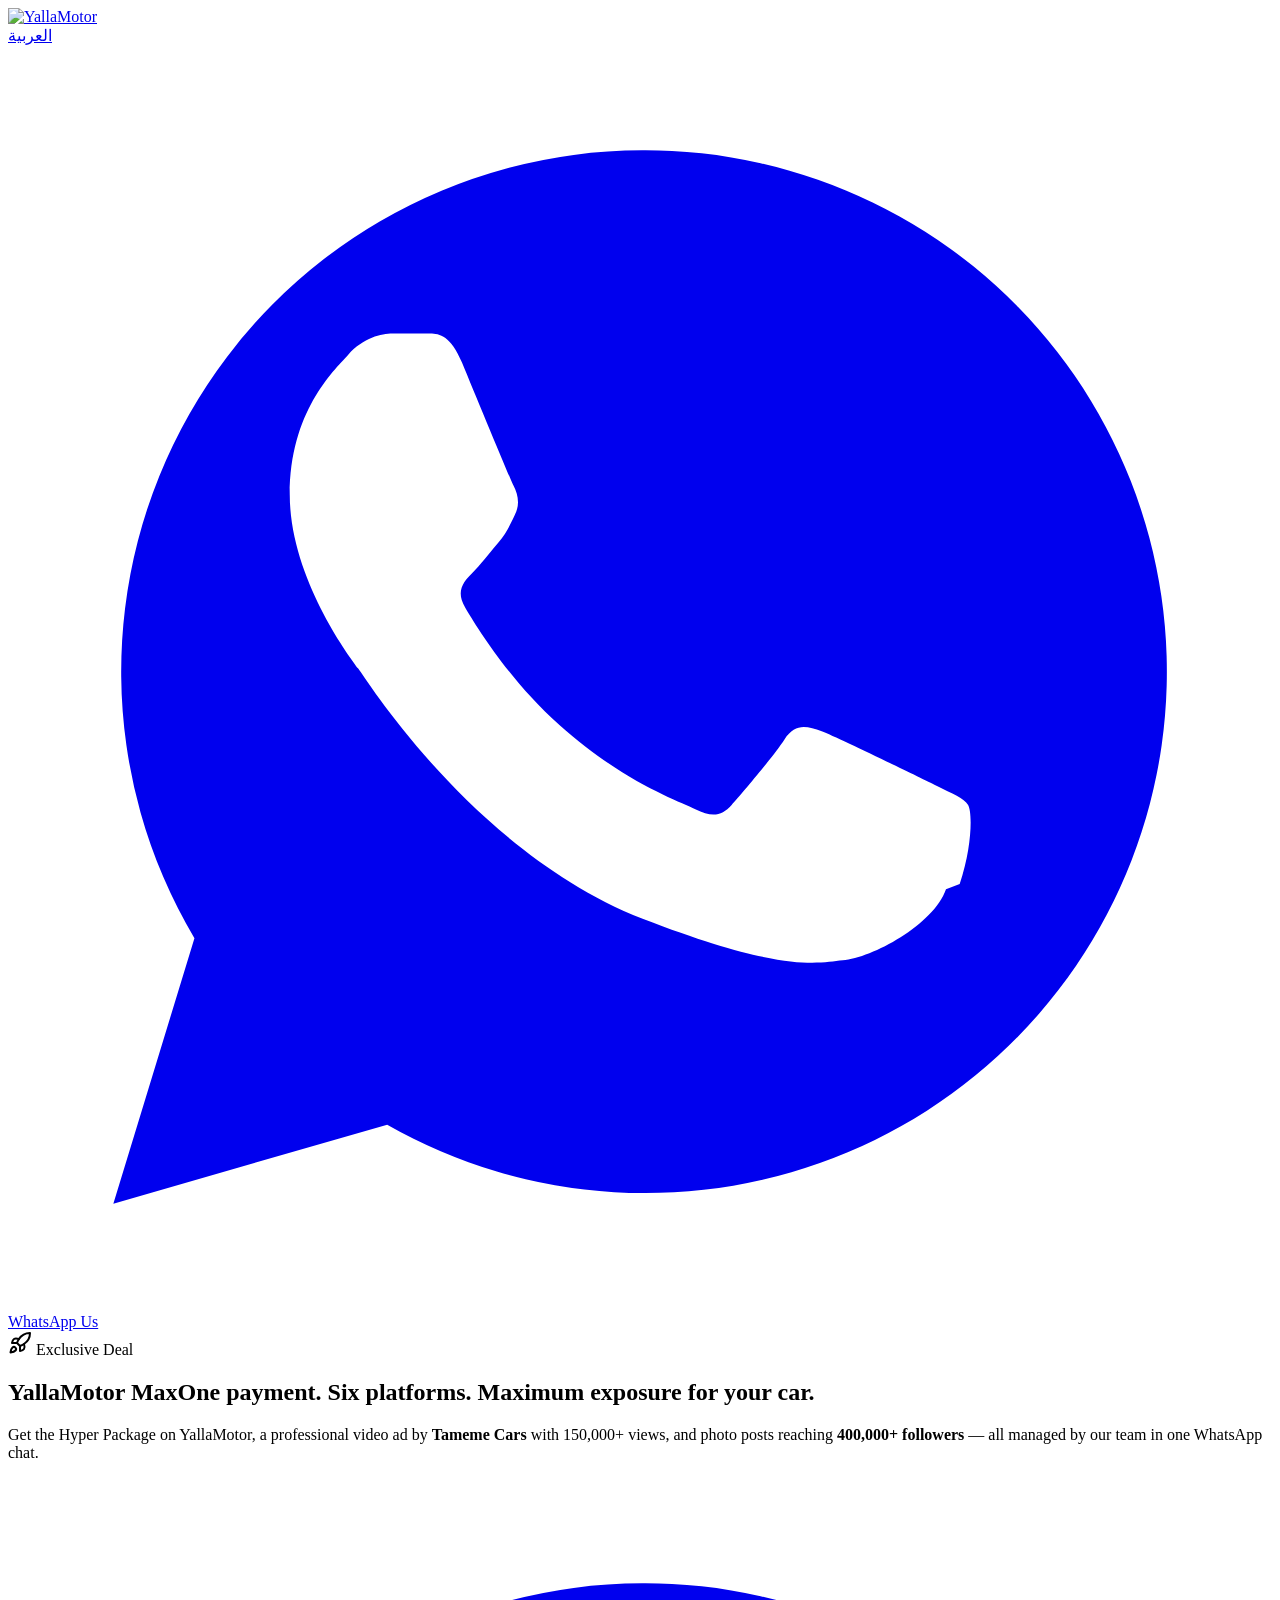
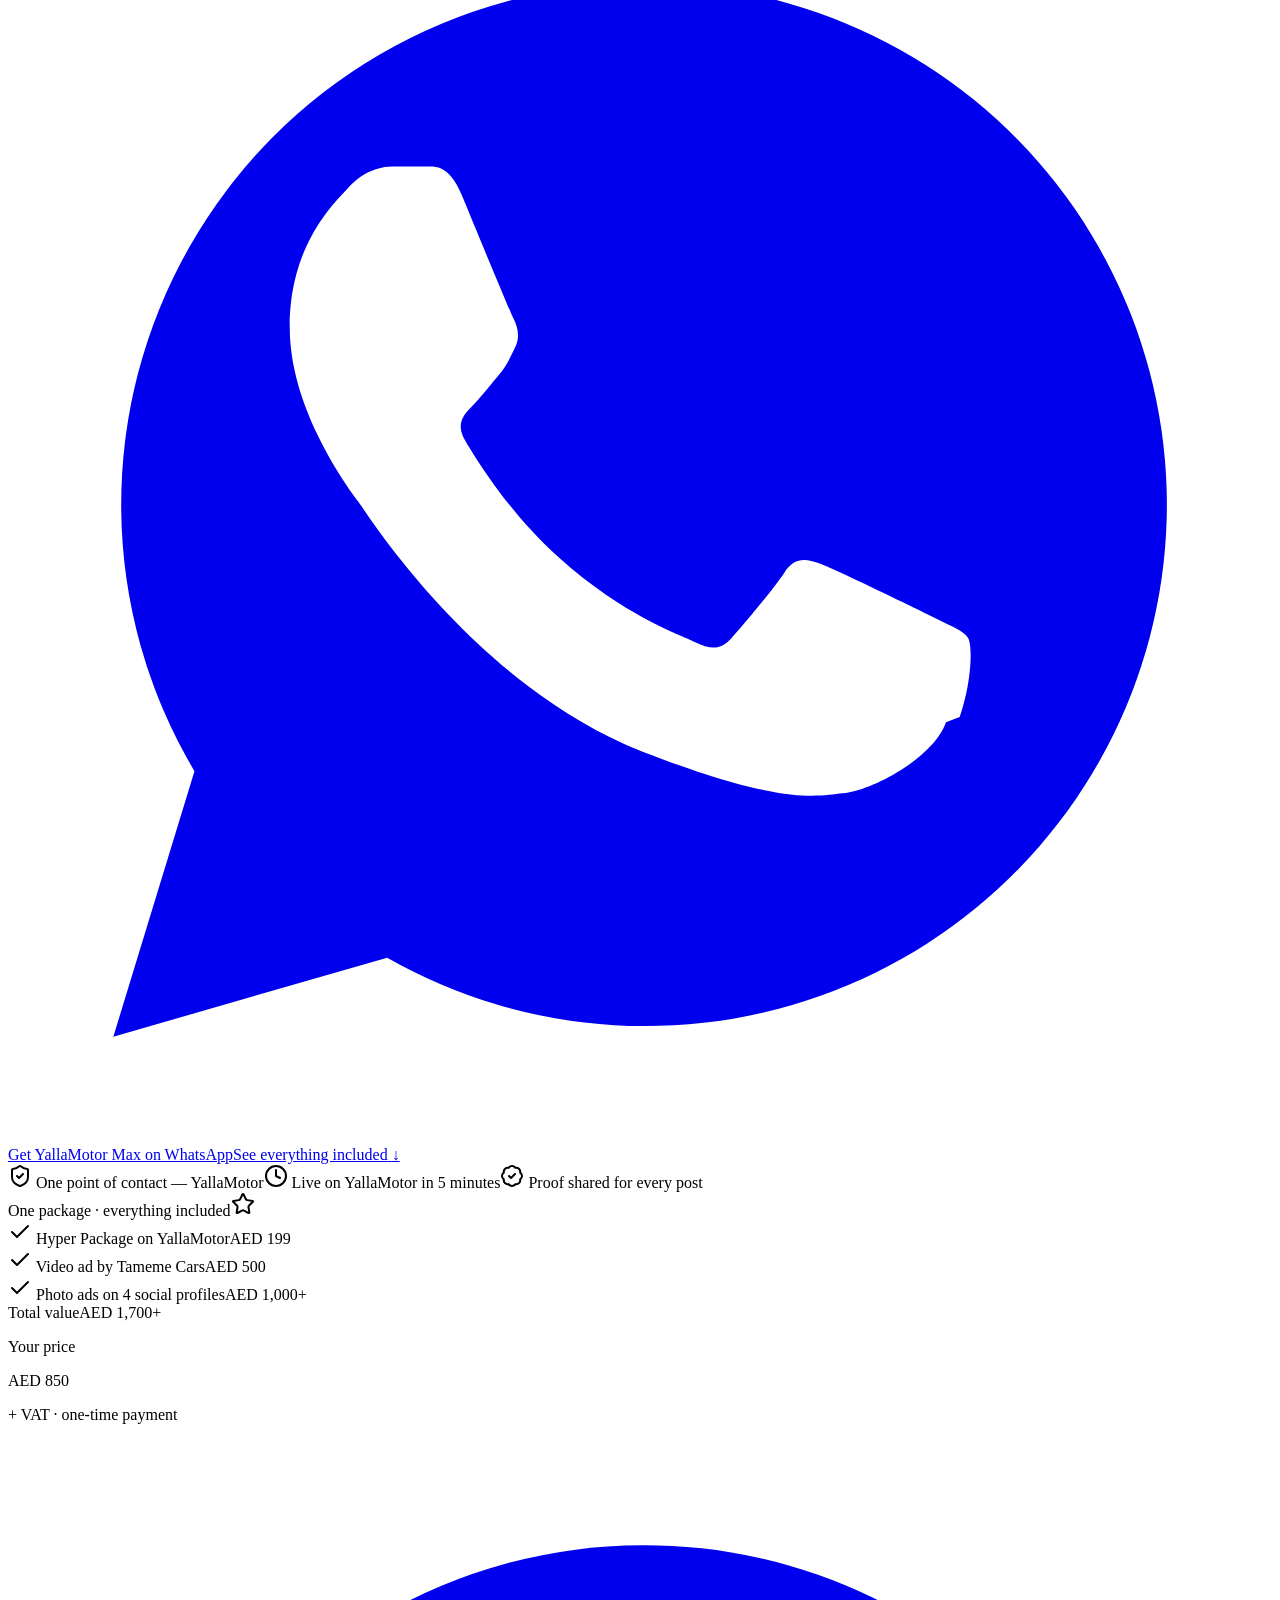
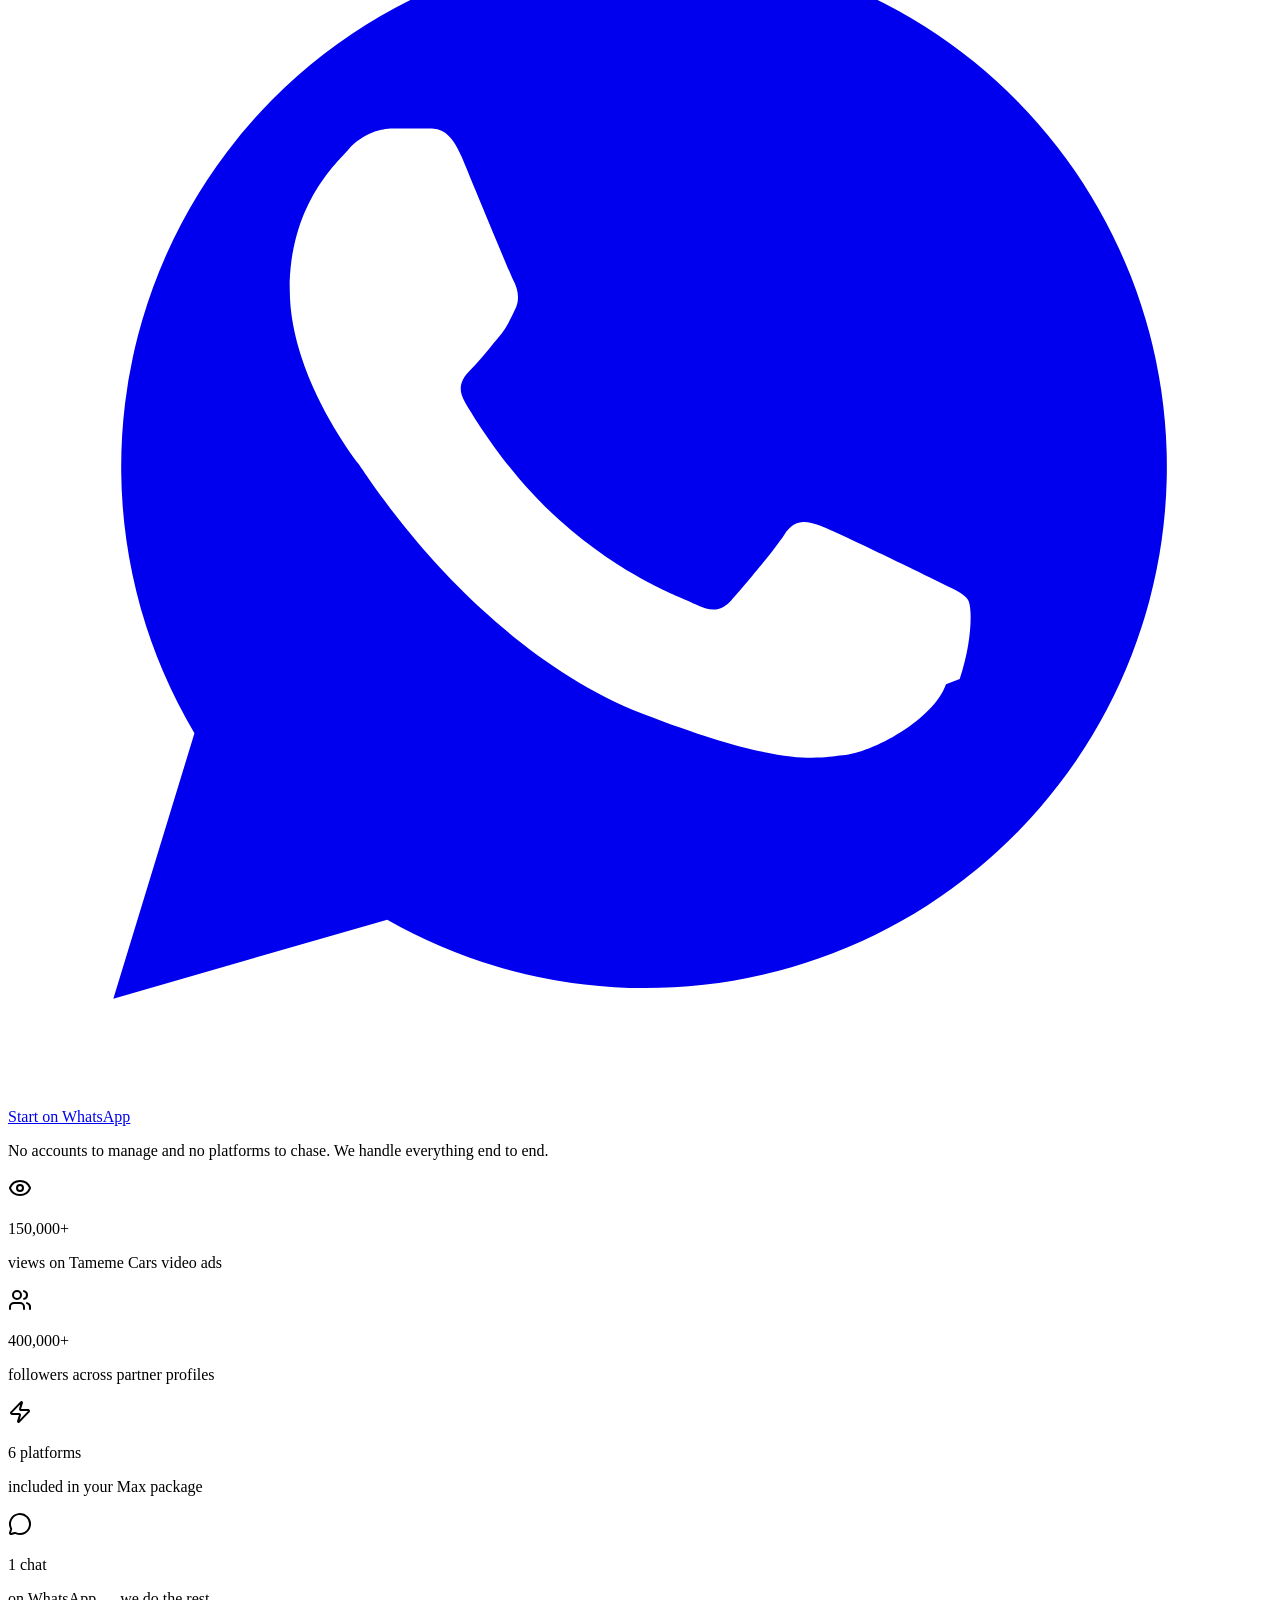
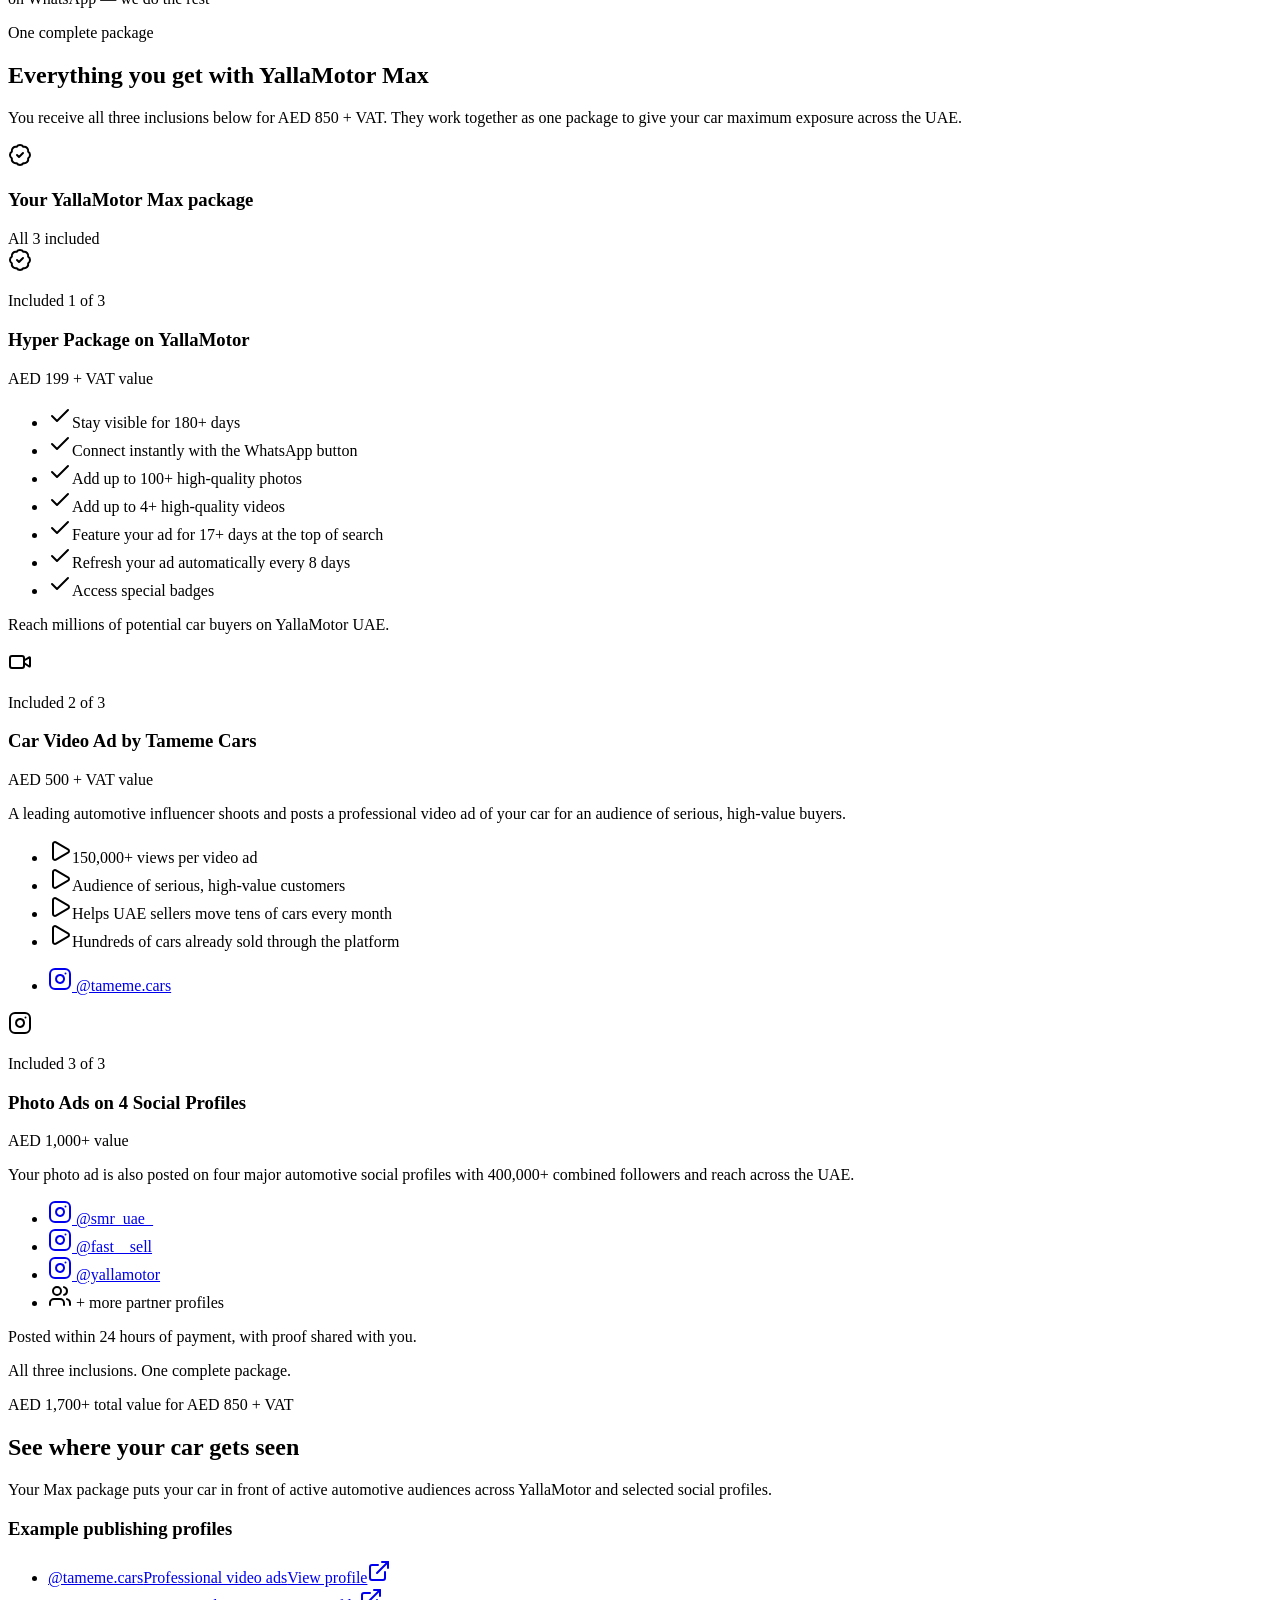
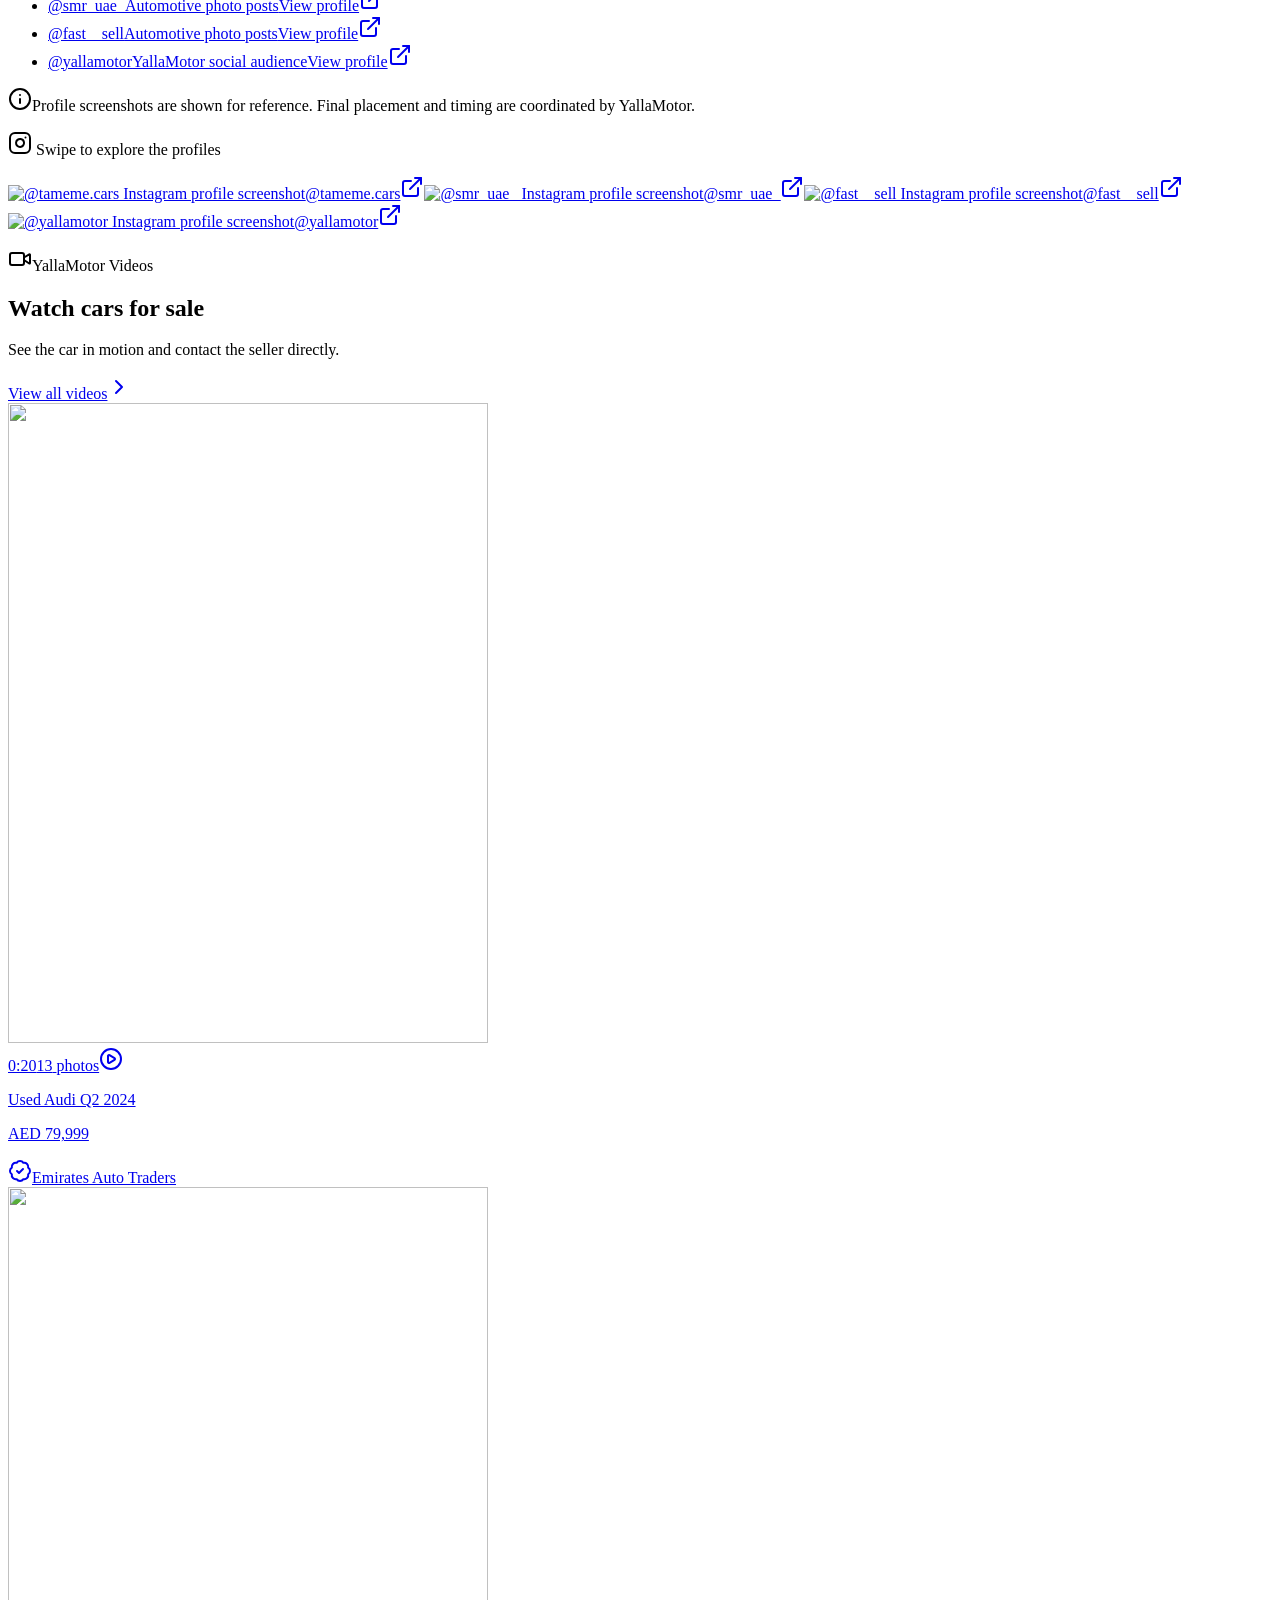
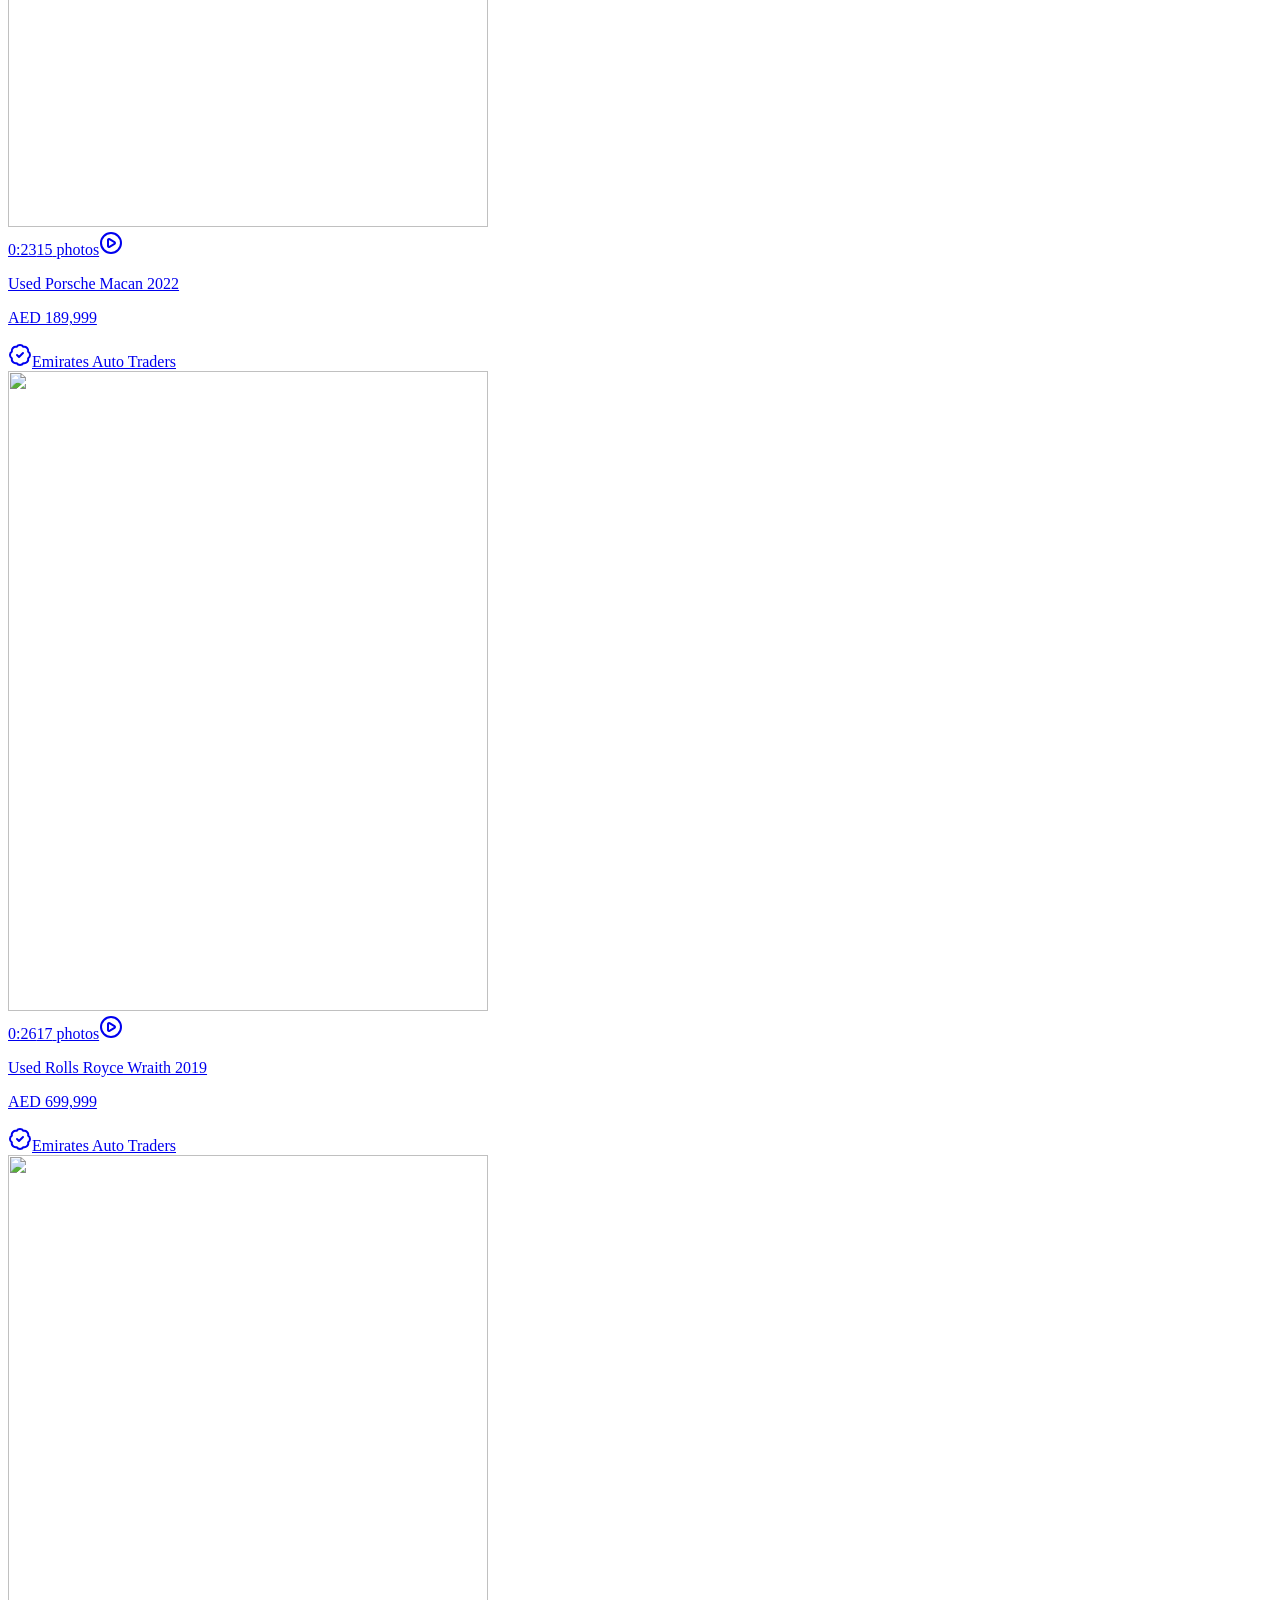
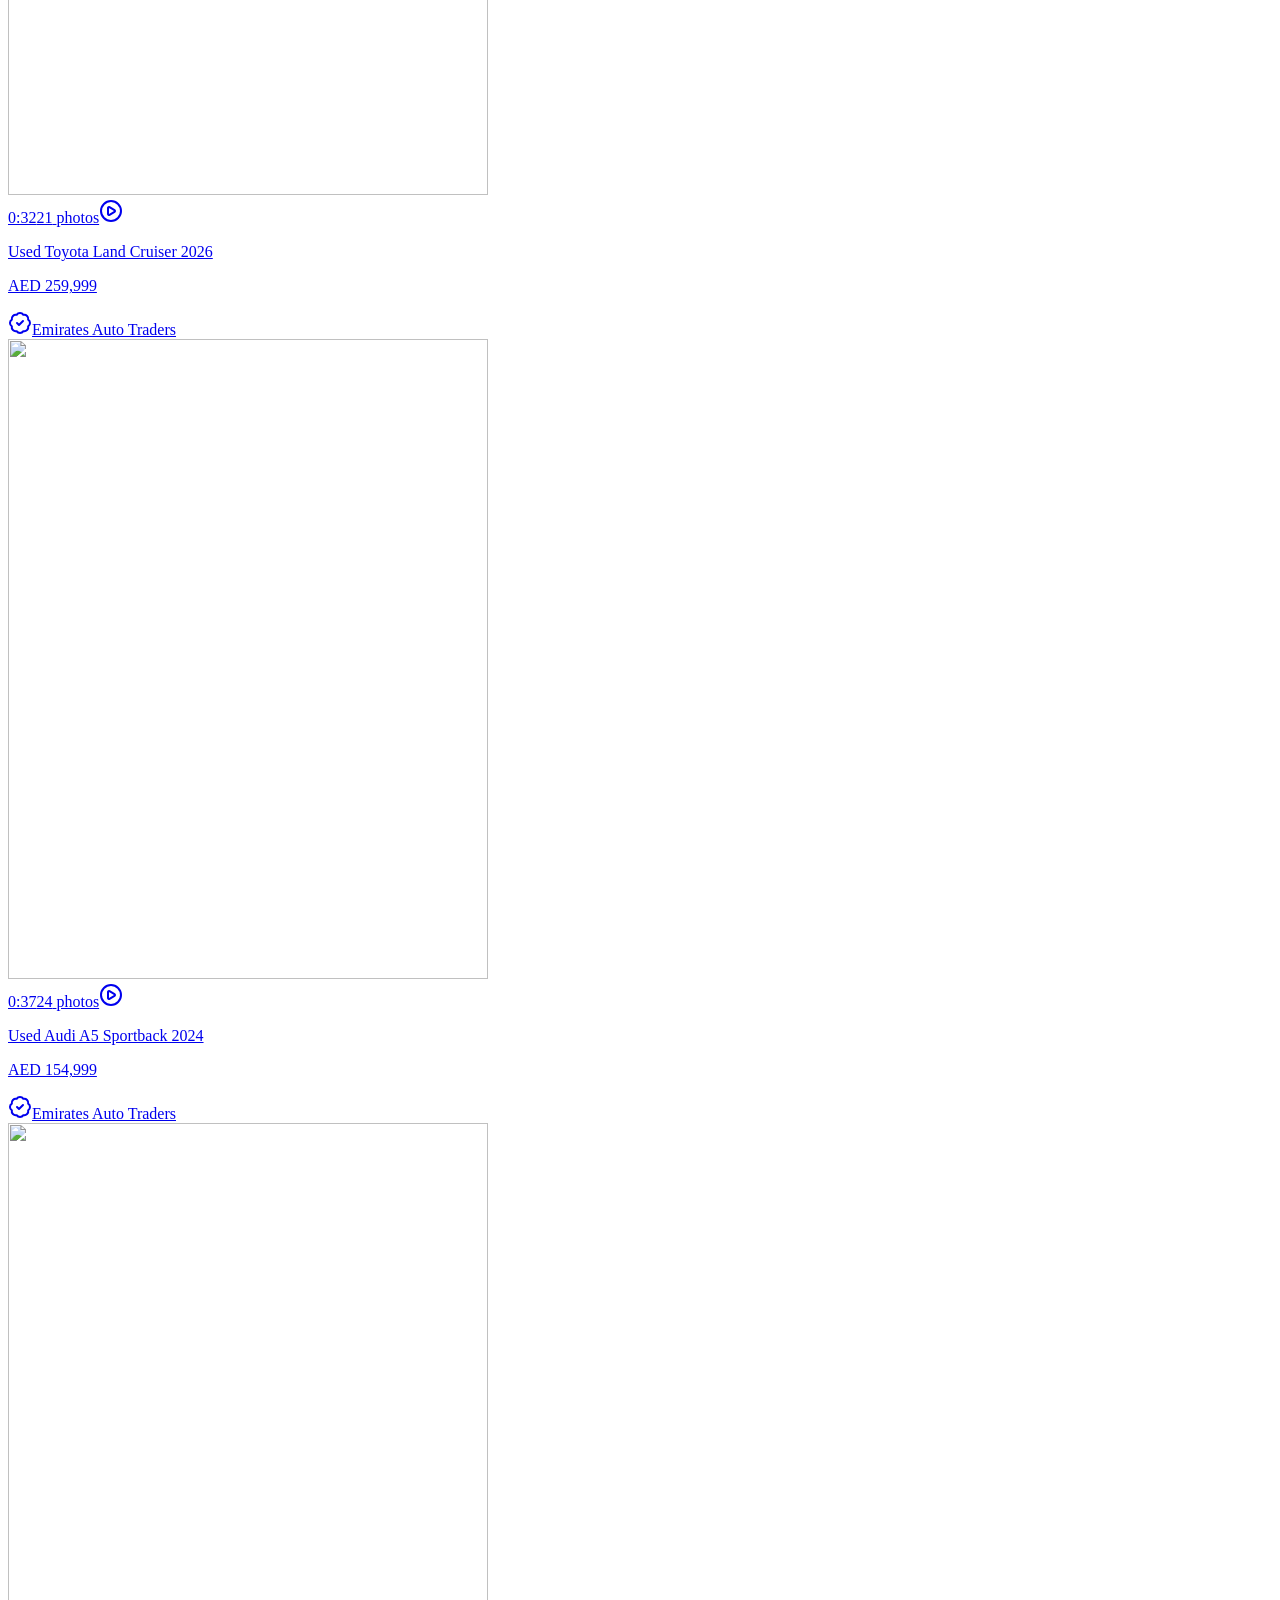
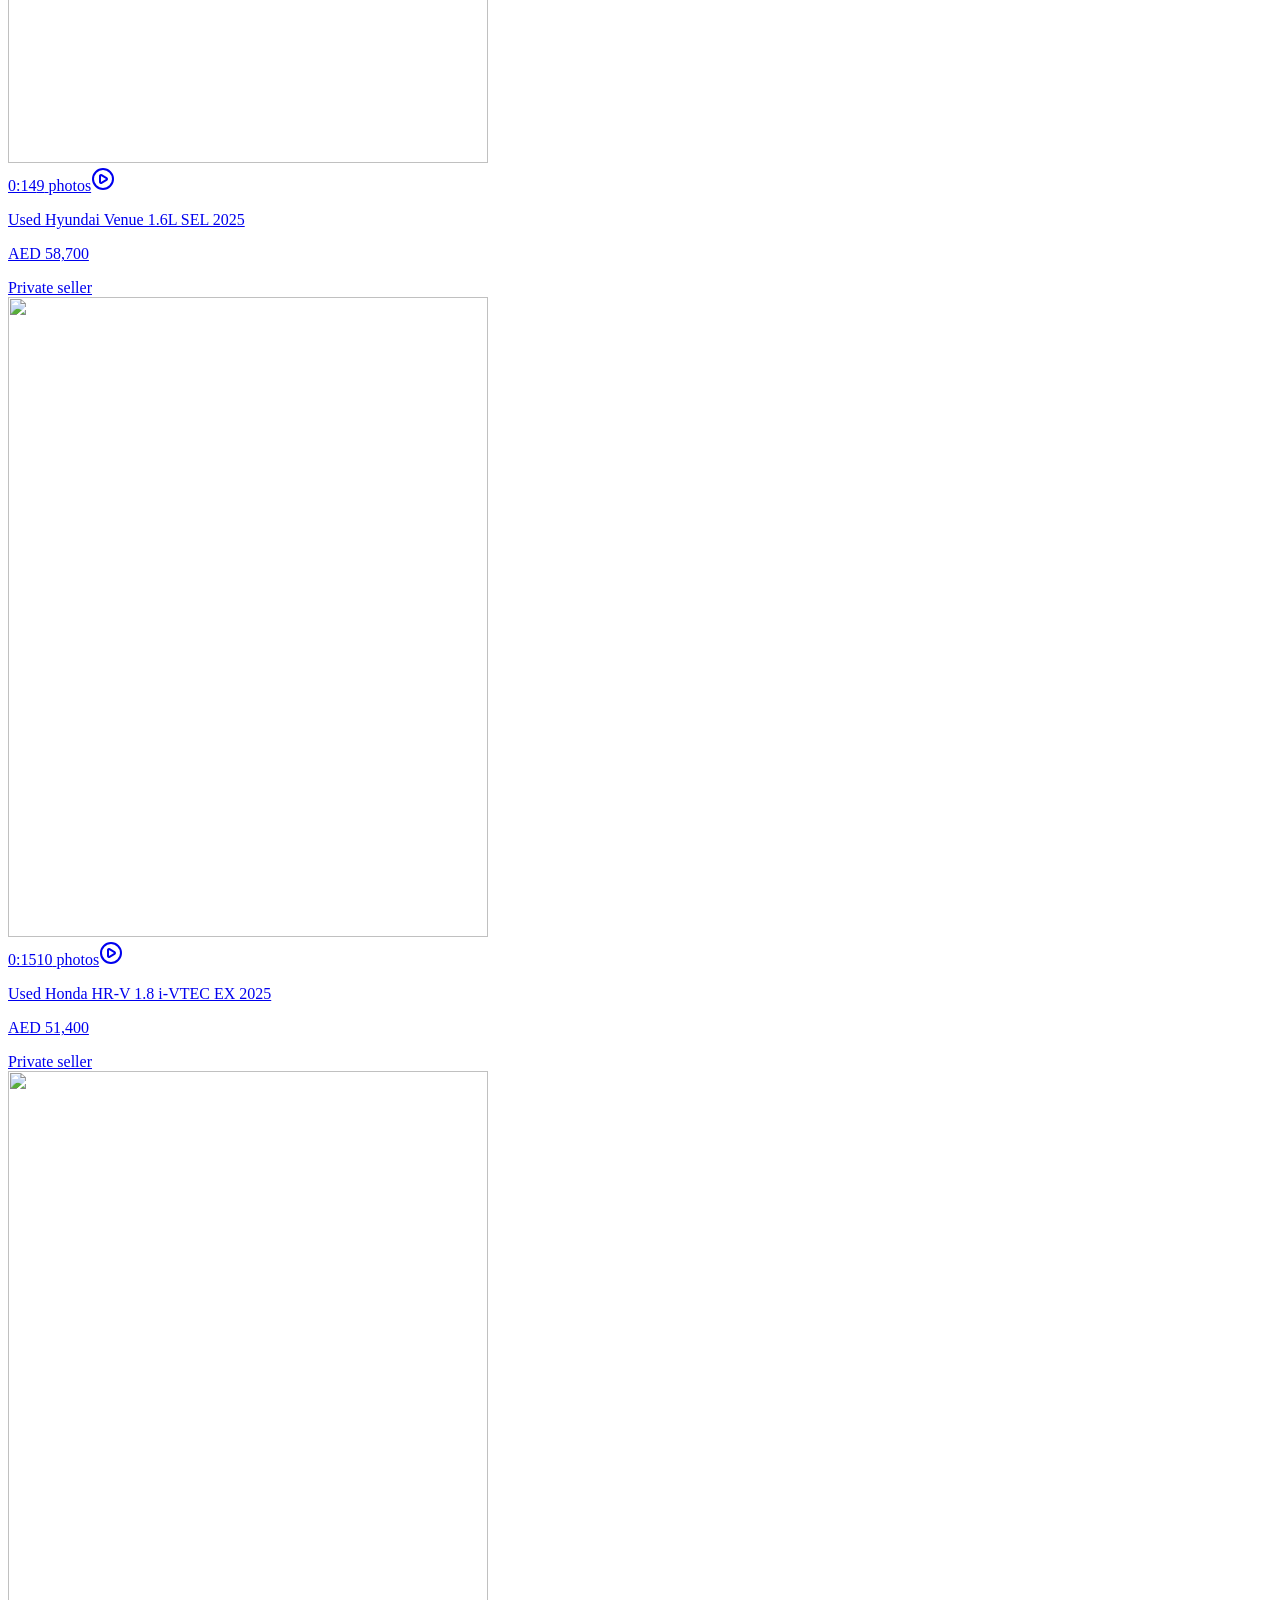
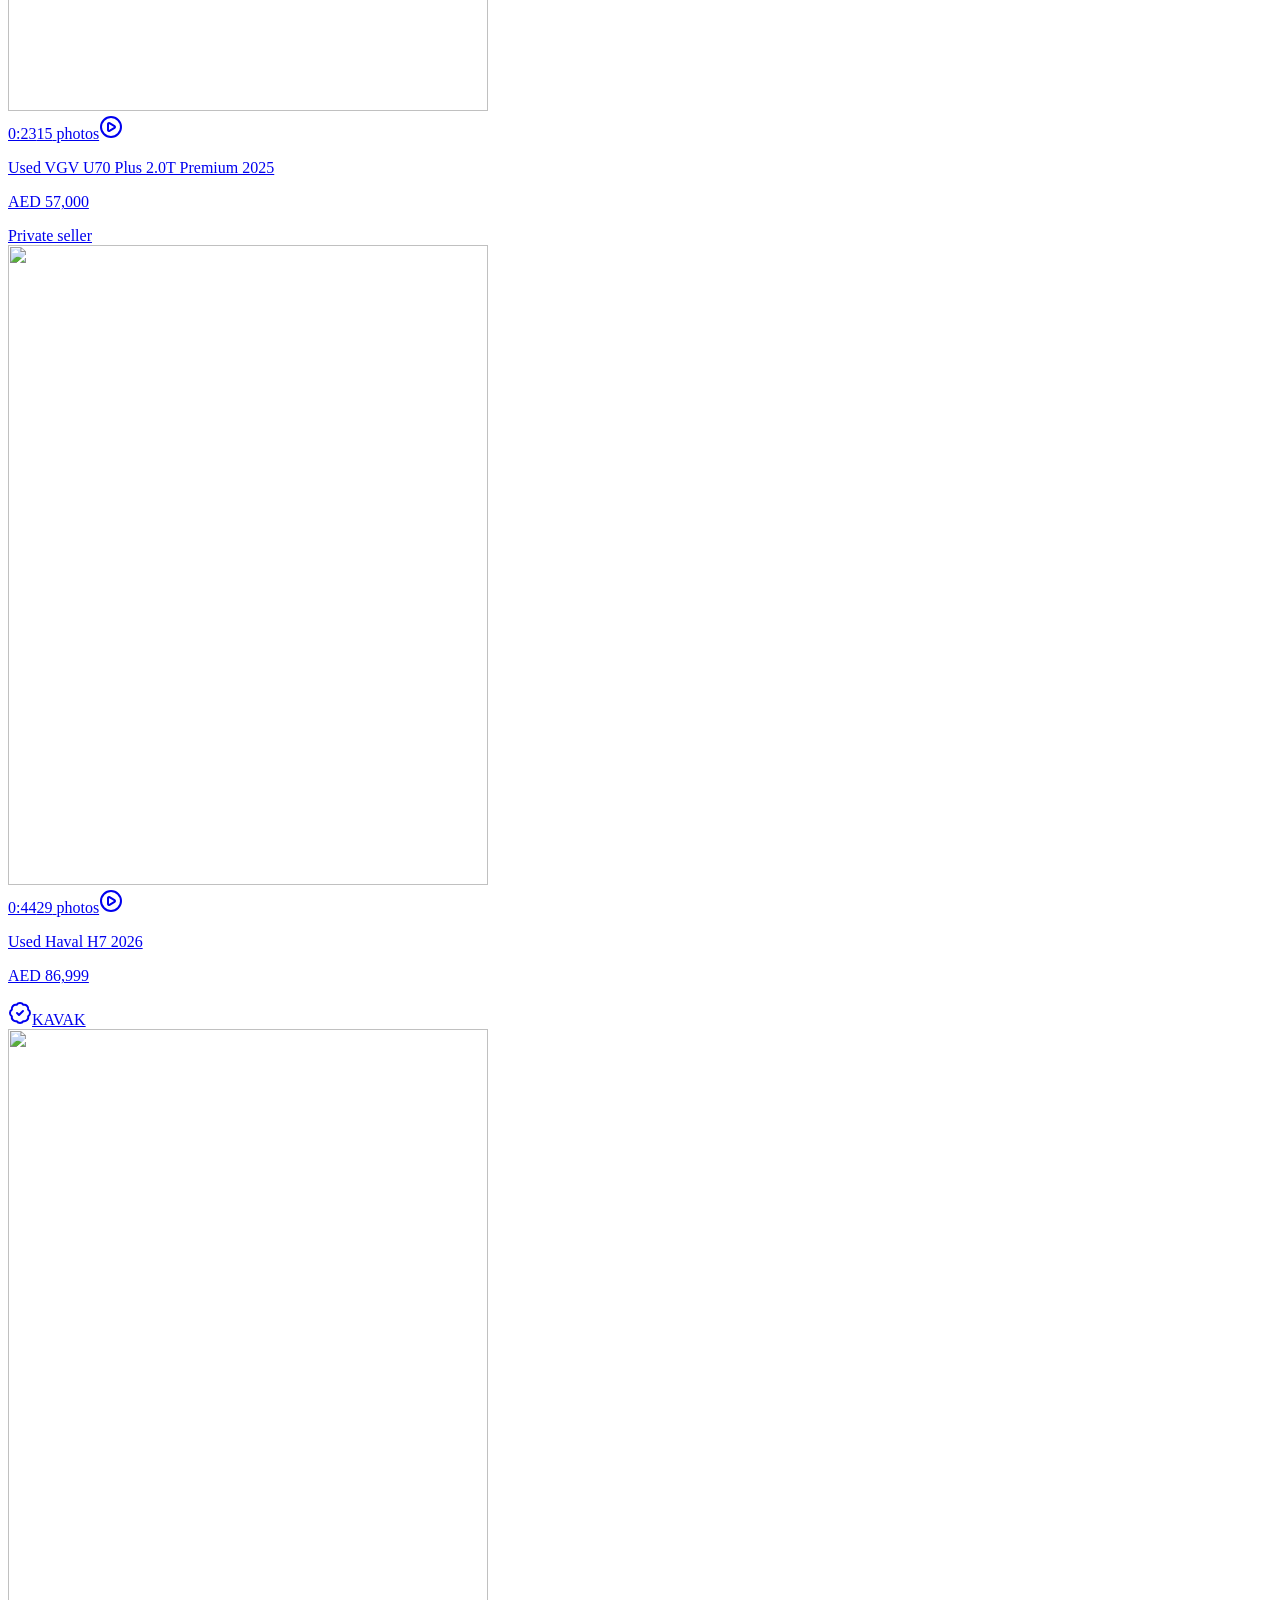
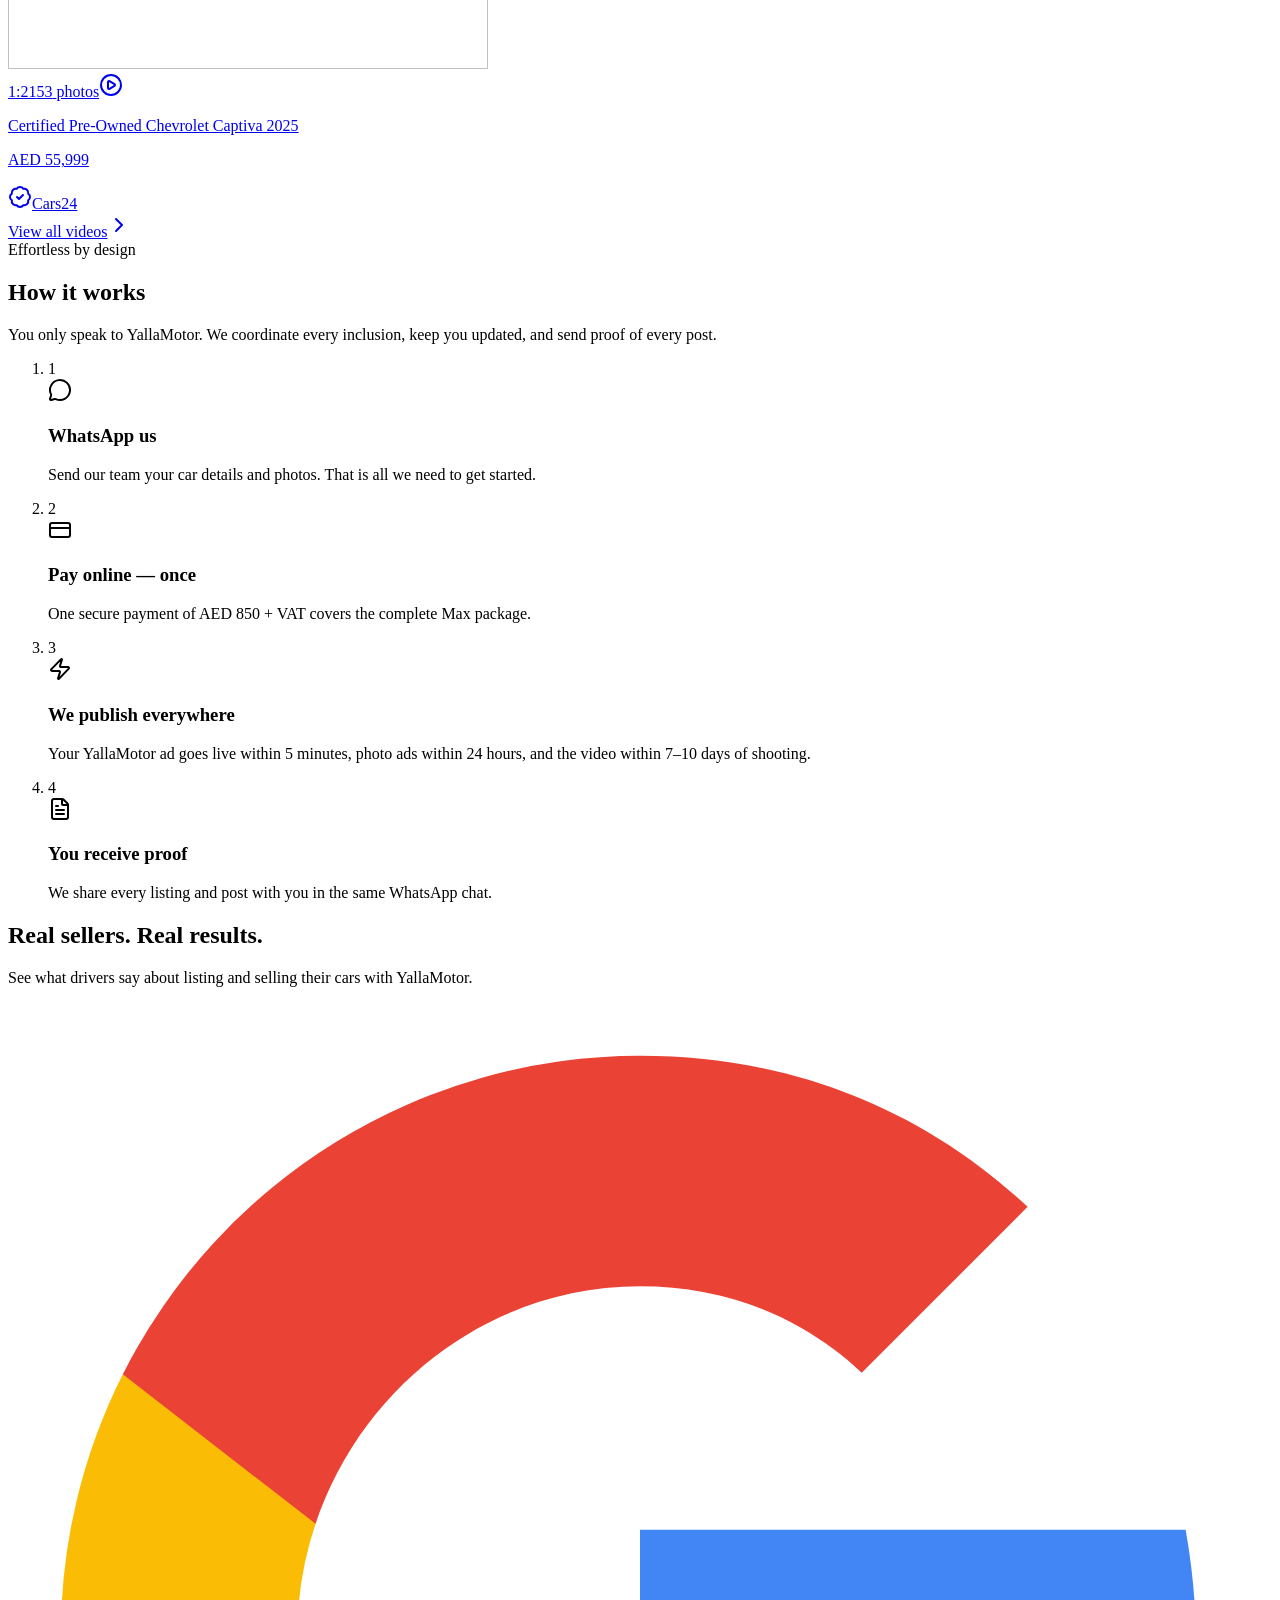
==== commit d0d0e5b5: "feat: publish real-listing video marketplace POC" ====
--- a/index.html
+++ b/index.html
@@ -1 +1 @@
-<!DOCTYPE html><html lang="en" dir="ltr"><head><meta charSet="utf-8"/><meta name="viewport" content="width=device-width, initial-scale=1"/><link rel="preload" as="image" href="https://ymimg1.b8cdn.com/uploads/logos/ym-colored-logo-en.svg"/><link rel="preload" as="image" href="https://i.ytimg.com/vi/x_ZRmQ1cAvs/hqdefault.jpg" referrerPolicy="no-referrer"/><link rel="preload" as="image" href="https://i.ytimg.com/vi/oHE-YEF21fA/hqdefault.jpg" referrerPolicy="no-referrer"/><link rel="preload" as="image" href="https://i.ytimg.com/vi/ztsYCYAAL1E/hqdefault.jpg" referrerPolicy="no-referrer"/><link rel="preload" as="image" href="https://i.ytimg.com/vi/4wnGYK27DMA/hqdefault.jpg" referrerPolicy="no-referrer"/><link rel="stylesheet" href="/yallamotor-boost-demo/assets/styles-zgvtqGaA.css" data-precedence="default"/><link rel="stylesheet" href="https://fonts.googleapis.com/css2?family=Inter:wght@400;600;700;800;900&amp;family=Noto+Kufi+Arabic:wght@400;600;700;800;900&amp;display=swap" data-precedence="default"/><title>YallaMotor Max | Sell Your Car on 6 Platforms UAE</title><meta name="author" content="YallaMotor"/><meta name="theme-color" content="#124D99"/><meta name="twitter:site" content="@YallaMotor"/><meta name="description" content="Promote your car across 6 platforms with YallaMotor Max: a Hyper listing, Tameme Cars video ad and 4 social photo ads for AED 850 + VAT."/><meta name="keywords" content="sell my car UAE, promote car ad UAE, YallaMotor Max, car video ad UAE, social media car advertising, Tameme Cars"/><meta name="robots" content="index, follow, max-image-preview:large"/><meta property="og:title" content="YallaMotor Max | Sell Your Car on 6 Platforms UAE"/><meta property="og:description" content="Promote your car across 6 platforms with YallaMotor Max: a Hyper listing, Tameme Cars video ad and 4 social photo ads for AED 850 + VAT."/><meta property="og:type" content="website"/><meta property="og:url" content="https://uae.yallamotor.com/yallamotor-max"/><meta property="og:site_name" content="YallaMotor"/><meta property="og:locale" content="en_AE"/><meta property="og:locale:alternate" content="ar_AE"/><meta name="twitter:card" content="summary_large_image"/><meta name="twitter:title" content="YallaMotor Max | Sell Your Car on 6 Platforms UAE"/><meta name="twitter:description" content="Promote your car across 6 platforms with YallaMotor Max: a Hyper listing, Tameme Cars video ad and 4 social photo ads for AED 850 + VAT."/><link rel="modulepreload" href="/yallamotor-boost-demo/assets/index-mki1hbHI.js"/><link rel="modulepreload" href="/yallamotor-boost-demo/assets/routes-Bvh7qLTW.js"/><link rel="modulepreload" href="/yallamotor-boost-demo/assets/YallaMotorMaxPage-DnMuA8xl.js"/><link rel="icon" href="/yallamotor-boost-demo/favicon.ico" type="image/x-icon"/><link rel="canonical" href="https://uae.yallamotor.com/yallamotor-max"/><link rel="alternate" hrefLang="en-AE" href="https://uae.yallamotor.com/yallamotor-max"/><link rel="alternate" hrefLang="ar-AE" href="https://uae.yallamotor.com/ar/yallamotor-max"/><link rel="alternate" hrefLang="x-default" href="https://uae.yallamotor.com/yallamotor-max"/><link rel="preconnect" href="https://fonts.googleapis.com"/><link rel="preconnect" href="https://fonts.gstatic.com" crossorigin="anonymous"/><script type="application/ld+json">{"@context":"https://schema.org","@graph":[{"@type":"Service","@id":"https://uae.yallamotor.com/yallamotor-max#service","name":"YallaMotor Max","description":"Promote your car across 6 platforms with YallaMotor Max: a Hyper listing, Tameme Cars video ad and 4 social photo ads for AED 850 + VAT.","url":"https://uae.yallamotor.com/yallamotor-max","areaServed":{"@type":"Country","name":"United Arab Emirates"},"provider":{"@type":"Organization","name":"YallaMotor","url":"https://uae.yallamotor.com"},"offers":{"@type":"Offer","price":"850","priceCurrency":"AED","url":"https://uae.yallamotor.com/yallamotor-max","availability":"https://schema.org/InStock"}},{"@type":"FAQPage","@id":"https://uae.yallamotor.com/yallamotor-max#faq","mainEntity":[{"@type":"Question","name":"How do I get started with YallaMotor Max?","acceptedAnswer":{"@type":"Answer","text":"Message us on WhatsApp, share your car details and photos, and pay online. Our team handles every inclusion from there."}},{"@type":"Question","name":"What exactly is included for AED 850 + VAT?","acceptedAnswer":{"@type":"Answer","text":"All three inclusions: the YallaMotor Hyper Package (AED 199 + VAT value), a Tameme Cars video ad (AED 500 + VAT value), and photo ads on four social profiles (AED 1,000+ value). The combined value is AED 1,700+."}},{"@type":"Question","name":"Do I choose one of the three inclusions?","acceptedAnswer":{"@type":"Answer","text":"No. YallaMotor Max is one complete bundle and you receive all three inclusions for one payment."}},{"@type":"Question","name":"How quickly will everything go live?","acceptedAnswer":{"@type":"Answer","text":"Your YallaMotor ad goes live within 5 minutes of payment, photo ads within 24 hours, and the video ad within 7–10 days of shooting."}},{"@type":"Question","name":"Do I need to contact Tameme Cars or the other profiles myself?","acceptedAnswer":{"@type":"Answer","text":"No. YallaMotor is your only point of contact. We coordinate every platform and share timing updates and proof with you."}},{"@type":"Question","name":"Do you guarantee my car will sell?","acceptedAnswer":{"@type":"Answer","text":"We guarantee maximum exposure across all six platforms. The sale itself depends on the market, your car, and its asking price."}}]},{"@type":"BreadcrumbList","itemListElement":[{"@type":"ListItem","position":1,"name":"Home","item":"https://uae.yallamotor.com"},{"@type":"ListItem","position":2,"name":"YallaMotor Max","item":"https://uae.yallamotor.com/yallamotor-max"}]}]}</script></head><body><!--$--><div lang="en" dir="ltr" class="min-h-screen bg-background"><header class="sticky top-0 z-50 border-b border-border bg-background/95 backdrop-blur-md"><div class="ym-container flex h-[74px] items-center justify-between px-4 sm:px-6"><a class="flex items-center gap-2 active" href="/yallamotor-boost-demo/" data-status="active" aria-current="page"><img src="https://ymimg1.b8cdn.com/uploads/logos/ym-colored-logo-en.svg" alt="YallaMotor" class="h-7 w-auto"/></a><div class="flex items-center gap-2 sm:gap-3"><a lang="ar" aria-label="View this page in Arabic" href="/yallamotor-boost-demo/ar" class="rounded-lg px-2.5 py-2 text-sm font-bold text-brand hover:bg-brand-soft">العربية</a><a href="https://wa.me/971522565774?text=Hello%20YallaMotor%2C%20I&#x27;m%20interested%20in%20posting%20my%20Car%20Ad%20using%20the%20YallaMotor%20Max%20Package." target="_blank" rel="noreferrer" class="inline-flex items-center gap-2 rounded-lg bg-whatsapp px-3 py-2.5 text-xs font-bold text-white transition-colors hover:bg-whatsapp-deep sm:px-4 sm:text-sm"><svg viewBox="0 0 24 24" fill="currentColor" class="h-4 w-4" aria-hidden="true"><path d="M12.04 2a9.9 9.9 0 0 0-8.5 14.96L2 22l5.2-1.5A9.9 9.9 0 1 0 12.04 2Zm5.77 14.03c-.24.68-1.4 1.3-1.96 1.35-.5.05-1.13.24-3.8-.79-3.2-1.26-5.24-4.54-5.4-4.75-.16-.21-1.3-1.73-1.3-3.3 0-1.57.82-2.34 1.11-2.66.29-.32.63-.4.84-.4h.6c.2 0 .46-.07.72.55.26.63.9 2.18.98 2.34.08.16.13.35.02.56-.1.21-.16.34-.32.53-.16.19-.34.42-.48.56-.16.16-.33.34-.14.66.19.32.83 1.38 1.79 2.23 1.23 1.1 2.26 1.44 2.58 1.6.32.16.5.13.69-.08.19-.21.79-.92 1-1.24.21-.32.42-.26.71-.16.29.11 1.85.87 2.17 1.03.32.16.53.24.61.37.08.14.08.79-.16 1.5Z"></path></svg><span class="hidden sm:inline">WhatsApp Us</span></a></div></div></header><section class="relative overflow-hidden bg-brand-gradient text-primary-foreground"><div class="pointer-events-none absolute -right-32 -top-32 h-96 w-96 rounded-full border-[36px] border-primary-foreground/8"></div><div class="pointer-events-none absolute -bottom-40 -left-24 h-80 w-80 rounded-full border-[28px] border-primary-foreground/8"></div><div class="ym-container relative grid gap-10 px-4 pb-16 pt-12 sm:px-6 lg:grid-cols-[1.15fr_0.85fr] lg:items-center lg:pb-20 lg:pt-16"><div><span class="inline-flex items-center gap-2 rounded-lg bg-primary-foreground/12 px-3 py-2 text-xs font-extrabold uppercase tracking-wider text-primary-foreground ring-1 ring-primary-foreground/20"><svg xmlns="http://www.w3.org/2000/svg" width="24" height="24" viewBox="0 0 24 24" fill="none" stroke="currentColor" stroke-width="2" stroke-linecap="round" stroke-linejoin="round" class="lucide lucide-rocket h-3.5 w-3.5 text-max-accent" aria-hidden="true"><path d="M12 15v5s3.03-.55 4-2c1.08-1.62 0-5 0-5"></path><path d="M4.5 16.5c-1.5 1.26-2 5-2 5s3.74-.5 5-2c.71-.84.7-2.13-.09-2.91a2.18 2.18 0 0 0-2.91-.09"></path><path d="M9 12a22 22 0 0 1 2-3.95A12.88 12.88 0 0 1 22 2c0 2.72-.78 7.5-6 11a22.4 22.4 0 0 1-4 2z"></path><path d="M9 12H4s.55-3.03 2-4c1.62-1.08 5 .05 5 .05"></path></svg> <!-- -->Exclusive Deal</span><h1 class="mt-5 text-4xl font-black leading-[1.08] tracking-tight sm:text-5xl lg:text-6xl">YallaMotor <span class="text-max-accent">Max</span><span class="mt-3 block max-w-3xl text-2xl font-extrabold leading-snug text-primary-foreground/95 sm:text-3xl">One payment. Six platforms. Maximum exposure for your car.</span></h1><p class="mt-5 max-w-2xl text-base leading-relaxed text-primary-foreground/85 sm:text-lg">Get the Hyper Package on YallaMotor, a professional video ad by<!-- --> <strong class="font-bold text-max-accent">Tameme Cars</strong> <!-- -->with 150,000+ views, and photo posts reaching<!-- --> <strong class="font-bold text-max-accent">400,000+ followers</strong> <!-- -->— all managed by our team in one WhatsApp chat.</p><div class="mt-8 flex flex-wrap items-center gap-4"><a href="https://wa.me/971522565774?text=Hello%20YallaMotor%2C%20I&#x27;m%20interested%20in%20posting%20my%20Car%20Ad%20using%20the%20YallaMotor%20Max%20Package." target="_blank" rel="noreferrer" class="inline-flex items-center gap-2.5 rounded-xl bg-whatsapp px-7 py-4 text-base font-extrabold text-white shadow-brand-lg transition-colors hover:bg-whatsapp-deep sm:text-lg"><svg viewBox="0 0 24 24" fill="currentColor" class="h-6 w-6" aria-hidden="true"><path d="M12.04 2a9.9 9.9 0 0 0-8.5 14.96L2 22l5.2-1.5A9.9 9.9 0 1 0 12.04 2Zm5.77 14.03c-.24.68-1.4 1.3-1.96 1.35-.5.05-1.13.24-3.8-.79-3.2-1.26-5.24-4.54-5.4-4.75-.16-.21-1.3-1.73-1.3-3.3 0-1.57.82-2.34 1.11-2.66.29-.32.63-.4.84-.4h.6c.2 0 .46-.07.72.55.26.63.9 2.18.98 2.34.08.16.13.35.02.56-.1.21-.16.34-.32.53-.16.19-.34.42-.48.56-.16.16-.33.34-.14.66.19.32.83 1.38 1.79 2.23 1.23 1.1 2.26 1.44 2.58 1.6.32.16.5.13.69-.08.19-.21.79-.92 1-1.24.21-.32.42-.26.71-.16.29.11 1.85.87 2.17 1.03.32.16.53.24.61.37.08.14.08.79-.16 1.5Z"></path></svg>Get YallaMotor Max on WhatsApp</a><a href="#whats-included" class="text-sm font-bold text-primary-foreground/85 underline underline-offset-4 hover:text-primary-foreground">See everything included<!-- --> <span aria-hidden="true">↓</span></a></div><div class="mt-8 flex flex-wrap gap-x-6 gap-y-3 text-xs font-semibold text-primary-foreground/75"><span class="inline-flex items-center gap-1.5"><svg xmlns="http://www.w3.org/2000/svg" width="24" height="24" viewBox="0 0 24 24" fill="none" stroke="currentColor" stroke-width="2" stroke-linecap="round" stroke-linejoin="round" class="lucide lucide-shield-check h-4 w-4 text-max-accent" aria-hidden="true"><path d="M20 13c0 5-3.5 7.5-7.66 8.95a1 1 0 0 1-.67-.01C7.5 20.5 4 18 4 13V6a1 1 0 0 1 1-1c2 0 4.5-1.2 6.24-2.72a1.17 1.17 0 0 1 1.52 0C14.51 3.81 17 5 19 5a1 1 0 0 1 1 1z"></path><path d="m9 12 2 2 4-4"></path></svg> <!-- -->One point of contact — YallaMotor</span><span class="inline-flex items-center gap-1.5"><svg xmlns="http://www.w3.org/2000/svg" width="24" height="24" viewBox="0 0 24 24" fill="none" stroke="currentColor" stroke-width="2" stroke-linecap="round" stroke-linejoin="round" class="lucide lucide-clock h-4 w-4 text-max-accent" aria-hidden="true"><circle cx="12" cy="12" r="10"></circle><path d="M12 6v6l4 2"></path></svg> <!-- -->Live on YallaMotor in 5 minutes</span><span class="inline-flex items-center gap-1.5"><svg xmlns="http://www.w3.org/2000/svg" width="24" height="24" viewBox="0 0 24 24" fill="none" stroke="currentColor" stroke-width="2" stroke-linecap="round" stroke-linejoin="round" class="lucide lucide-badge-check h-4 w-4 text-max-accent" aria-hidden="true"><path d="M3.85 8.62a4 4 0 0 1 4.78-4.77 4 4 0 0 1 6.74 0 4 4 0 0 1 4.78 4.78 4 4 0 0 1 0 6.74 4 4 0 0 1-4.77 4.78 4 4 0 0 1-6.75 0 4 4 0 0 1-4.78-4.77 4 4 0 0 1 0-6.76Z"></path><path d="m9 12 2 2 4-4"></path></svg> <!-- -->Proof shared for every post</span></div></div><div class="rounded-2xl bg-background p-6 text-foreground shadow-brand-lg ring-1 ring-black/5 sm:p-8"><div class="flex items-center justify-between gap-4"><span class="rounded-lg bg-brand-soft px-3 py-1.5 text-xs font-extrabold uppercase tracking-wide text-brand">One package · everything included</span><svg xmlns="http://www.w3.org/2000/svg" width="24" height="24" viewBox="0 0 24 24" fill="none" stroke="currentColor" stroke-width="2" stroke-linecap="round" stroke-linejoin="round" class="lucide lucide-star h-5 w-5 shrink-0 fill-max-accent text-max-accent-deep" aria-hidden="true"><path d="M11.525 2.295a.53.53 0 0 1 .95 0l2.31 4.679a2.123 2.123 0 0 0 1.595 1.16l5.166.756a.53.53 0 0 1 .294.904l-3.736 3.638a2.123 2.123 0 0 0-.611 1.878l.882 5.14a.53.53 0 0 1-.771.56l-4.618-2.428a2.122 2.122 0 0 0-1.973 0L6.396 21.01a.53.53 0 0 1-.77-.56l.881-5.139a2.122 2.122 0 0 0-.611-1.879L2.16 9.795a.53.53 0 0 1 .294-.906l5.165-.755a2.122 2.122 0 0 0 1.597-1.16z"></path></svg></div><div class="mt-5 space-y-3"><div class="flex items-start justify-between gap-4 text-sm"><span class="flex items-start gap-2 font-medium"><svg xmlns="http://www.w3.org/2000/svg" width="24" height="24" viewBox="0 0 24 24" fill="none" stroke="currentColor" stroke-width="2" stroke-linecap="round" stroke-linejoin="round" class="lucide lucide-check mt-0.5 h-4 w-4 shrink-0 text-whatsapp-deep" aria-hidden="true"><path d="M20 6 9 17l-5-5"></path></svg> <!-- -->Hyper Package on YallaMotor</span><span class="shrink-0 font-bold text-muted-foreground">AED 199</span></div><div class="flex items-start justify-between gap-4 text-sm"><span class="flex items-start gap-2 font-medium"><svg xmlns="http://www.w3.org/2000/svg" width="24" height="24" viewBox="0 0 24 24" fill="none" stroke="currentColor" stroke-width="2" stroke-linecap="round" stroke-linejoin="round" class="lucide lucide-check mt-0.5 h-4 w-4 shrink-0 text-whatsapp-deep" aria-hidden="true"><path d="M20 6 9 17l-5-5"></path></svg> <!-- -->Video ad by Tameme Cars</span><span class="shrink-0 font-bold text-muted-foreground">AED 500</span></div><div class="flex items-start justify-between gap-4 text-sm"><span class="flex items-start gap-2 font-medium"><svg xmlns="http://www.w3.org/2000/svg" width="24" height="24" viewBox="0 0 24 24" fill="none" stroke="currentColor" stroke-width="2" stroke-linecap="round" stroke-linejoin="round" class="lucide lucide-check mt-0.5 h-4 w-4 shrink-0 text-whatsapp-deep" aria-hidden="true"><path d="M20 6 9 17l-5-5"></path></svg> <!-- -->Photo ads on 4 social profiles</span><span class="shrink-0 font-bold text-muted-foreground">AED 1,000+</span></div><div class="flex items-center justify-between gap-4 border-t border-dashed border-border pt-3 text-sm font-bold"><span class="text-muted-foreground">Total value</span><span class="text-muted-foreground line-through">AED 1,700+</span></div></div><div class="mt-5 rounded-xl bg-brand-gradient p-5 text-center text-primary-foreground"><p class="text-xs font-bold uppercase tracking-widest opacity-80">Your price</p><p class="mt-1 text-5xl font-black tracking-tight">AED 850</p><p class="mt-1 text-xs opacity-80">+ VAT · one-time payment</p></div><a href="https://wa.me/971522565774?text=Hello%20YallaMotor%2C%20I&#x27;m%20interested%20in%20posting%20my%20Car%20Ad%20using%20the%20YallaMotor%20Max%20Package." target="_blank" rel="noreferrer" class="mt-5 flex w-full items-center justify-center gap-2 rounded-xl bg-whatsapp px-6 py-3.5 text-base font-extrabold text-white transition-colors hover:bg-whatsapp-deep"><svg viewBox="0 0 24 24" fill="currentColor" class="h-5 w-5" aria-hidden="true"><path d="M12.04 2a9.9 9.9 0 0 0-8.5 14.96L2 22l5.2-1.5A9.9 9.9 0 1 0 12.04 2Zm5.77 14.03c-.24.68-1.4 1.3-1.96 1.35-.5.05-1.13.24-3.8-.79-3.2-1.26-5.24-4.54-5.4-4.75-.16-.21-1.3-1.73-1.3-3.3 0-1.57.82-2.34 1.11-2.66.29-.32.63-.4.84-.4h.6c.2 0 .46-.07.72.55.26.63.9 2.18.98 2.34.08.16.13.35.02.56-.1.21-.16.34-.32.53-.16.19-.34.42-.48.56-.16.16-.33.34-.14.66.19.32.83 1.38 1.79 2.23 1.23 1.1 2.26 1.44 2.58 1.6.32.16.5.13.69-.08.19-.21.79-.92 1-1.24.21-.32.42-.26.71-.16.29.11 1.85.87 2.17 1.03.32.16.53.24.61.37.08.14.08.79-.16 1.5Z"></path></svg> <!-- -->Start on WhatsApp</a><p class="mt-3 text-center text-[11px] leading-snug text-muted-foreground">No accounts to manage and no platforms to chase. We handle everything end to end.</p></div></div></section><section class="border-b border-border bg-card"><div class="ym-container grid grid-cols-2 gap-6 px-4 py-10 sm:px-6 lg:grid-cols-4"><div class="flex flex-col items-center text-center"><svg xmlns="http://www.w3.org/2000/svg" width="24" height="24" viewBox="0 0 24 24" fill="none" stroke="currentColor" stroke-width="2" stroke-linecap="round" stroke-linejoin="round" class="lucide lucide-eye h-6 w-6 text-brand" aria-hidden="true"><path d="M2.062 12.348a1 1 0 0 1 0-.696 10.75 10.75 0 0 1 19.876 0 1 1 0 0 1 0 .696 10.75 10.75 0 0 1-19.876 0"></path><circle cx="12" cy="12" r="3"></circle></svg><p class="mt-2 text-2xl font-black tracking-tight text-foreground sm:text-3xl">150,000+</p><p class="mt-1 text-xs font-medium text-muted-foreground sm:text-sm">views on Tameme Cars video ads</p></div><div class="flex flex-col items-center text-center"><svg xmlns="http://www.w3.org/2000/svg" width="24" height="24" viewBox="0 0 24 24" fill="none" stroke="currentColor" stroke-width="2" stroke-linecap="round" stroke-linejoin="round" class="lucide lucide-users h-6 w-6 text-brand" aria-hidden="true"><path d="M16 21v-2a4 4 0 0 0-4-4H6a4 4 0 0 0-4 4v2"></path><path d="M16 3.128a4 4 0 0 1 0 7.744"></path><path d="M22 21v-2a4 4 0 0 0-3-3.87"></path><circle cx="9" cy="7" r="4"></circle></svg><p class="mt-2 text-2xl font-black tracking-tight text-foreground sm:text-3xl">400,000+</p><p class="mt-1 text-xs font-medium text-muted-foreground sm:text-sm">followers across partner profiles</p></div><div class="flex flex-col items-center text-center"><svg xmlns="http://www.w3.org/2000/svg" width="24" height="24" viewBox="0 0 24 24" fill="none" stroke="currentColor" stroke-width="2" stroke-linecap="round" stroke-linejoin="round" class="lucide lucide-zap h-6 w-6 text-brand" aria-hidden="true"><path d="M4 14a1 1 0 0 1-.78-1.63l9.9-10.2a.5.5 0 0 1 .86.46l-1.92 6.02A1 1 0 0 0 13 10h7a1 1 0 0 1 .78 1.63l-9.9 10.2a.5.5 0 0 1-.86-.46l1.92-6.02A1 1 0 0 0 11 14z"></path></svg><p class="mt-2 text-2xl font-black tracking-tight text-foreground sm:text-3xl">6 platforms</p><p class="mt-1 text-xs font-medium text-muted-foreground sm:text-sm">included in your Max package</p></div><div class="flex flex-col items-center text-center"><svg xmlns="http://www.w3.org/2000/svg" width="24" height="24" viewBox="0 0 24 24" fill="none" stroke="currentColor" stroke-width="2" stroke-linecap="round" stroke-linejoin="round" class="lucide lucide-message-circle h-6 w-6 text-brand" aria-hidden="true"><path d="M2.992 16.342a2 2 0 0 1 .094 1.167l-1.065 3.29a1 1 0 0 0 1.236 1.168l3.413-.998a2 2 0 0 1 1.099.092 10 10 0 1 0-4.777-4.719"></path></svg><p class="mt-2 text-2xl font-black tracking-tight text-foreground sm:text-3xl">1 chat</p><p class="mt-1 text-xs font-medium text-muted-foreground sm:text-sm">on WhatsApp — we do the rest</p></div></div></section><section id="whats-included" class="ym-container scroll-mt-24 px-4 py-16 sm:px-6 lg:py-20"><div class="text-center"><span class="text-xs font-extrabold uppercase tracking-widest text-brand">One complete package</span><h2 class="mt-3 text-3xl font-black tracking-tight sm:text-4xl">Everything you get with YallaMotor Max</h2><p class="mx-auto mt-3 max-w-3xl text-muted-foreground">You receive all three inclusions below for AED 850 + VAT. They work together as one package to give your car maximum exposure across the UAE.</p></div><div class="mt-10 overflow-hidden rounded-2xl border border-border bg-card shadow-card-lift"><div class="flex flex-col gap-3 bg-brand px-6 py-5 text-primary-foreground sm:flex-row sm:items-center sm:justify-between lg:px-8"><div class="flex items-center gap-3"><span class="flex h-10 w-10 items-center justify-center rounded-xl bg-primary-foreground/15"><svg xmlns="http://www.w3.org/2000/svg" width="24" height="24" viewBox="0 0 24 24" fill="none" stroke="currentColor" stroke-width="2" stroke-linecap="round" stroke-linejoin="round" class="lucide lucide-badge-check h-5 w-5 text-max-accent" aria-hidden="true"><path d="M3.85 8.62a4 4 0 0 1 4.78-4.77 4 4 0 0 1 6.74 0 4 4 0 0 1 4.78 4.78 4 4 0 0 1 0 6.74 4 4 0 0 1-4.77 4.78 4 4 0 0 1-6.75 0 4 4 0 0 1-4.78-4.77 4 4 0 0 1 0-6.76Z"></path><path d="m9 12 2 2 4-4"></path></svg></span><h3 class="text-lg font-extrabold sm:text-xl">Your YallaMotor Max package</h3></div><span class="self-start rounded-lg bg-primary-foreground px-3 py-1.5 text-xs font-extrabold uppercase tracking-wide text-brand sm:self-auto">All 3 included</span></div><div class="grid lg:grid-cols-3 lg:divide-x lg:divide-border rtl:lg:divide-x-reverse"><article class="relative flex flex-col border-b border-border p-6 last:border-b-0 lg:border-b-0 lg:p-8"><div class="flex items-start gap-4"><span class="flex h-11 w-11 shrink-0 items-center justify-center rounded-xl bg-brand-soft text-brand"><svg xmlns="http://www.w3.org/2000/svg" width="24" height="24" viewBox="0 0 24 24" fill="none" stroke="currentColor" stroke-width="2" stroke-linecap="round" stroke-linejoin="round" class="lucide lucide-badge-check h-5 w-5" aria-hidden="true"><path d="M3.85 8.62a4 4 0 0 1 4.78-4.77 4 4 0 0 1 6.74 0 4 4 0 0 1 4.78 4.78 4 4 0 0 1 0 6.74 4 4 0 0 1-4.77 4.78 4 4 0 0 1-6.75 0 4 4 0 0 1-4.78-4.77 4 4 0 0 1 0-6.76Z"></path><path d="m9 12 2 2 4-4"></path></svg></span><div><p class="text-xs font-extrabold uppercase tracking-wider text-brand">Included 1 of 3</p><h3 class="mt-1 text-lg font-extrabold leading-snug">Hyper Package on YallaMotor</h3><p class="mt-1 text-sm font-bold text-brand">AED 199 + VAT value</p></div></div><ul class="mt-5 flex-1 space-y-2.5 text-sm text-muted-foreground"><li class="flex items-start gap-2"><svg xmlns="http://www.w3.org/2000/svg" width="24" height="24" viewBox="0 0 24 24" fill="none" stroke="currentColor" stroke-width="2" stroke-linecap="round" stroke-linejoin="round" class="lucide lucide-check mt-0.5 h-4 w-4 shrink-0 text-whatsapp-deep" aria-hidden="true"><path d="M20 6 9 17l-5-5"></path></svg>Stay visible for 180+ days</li><li class="flex items-start gap-2"><svg xmlns="http://www.w3.org/2000/svg" width="24" height="24" viewBox="0 0 24 24" fill="none" stroke="currentColor" stroke-width="2" stroke-linecap="round" stroke-linejoin="round" class="lucide lucide-check mt-0.5 h-4 w-4 shrink-0 text-whatsapp-deep" aria-hidden="true"><path d="M20 6 9 17l-5-5"></path></svg>Connect instantly with the WhatsApp button</li><li class="flex items-start gap-2"><svg xmlns="http://www.w3.org/2000/svg" width="24" height="24" viewBox="0 0 24 24" fill="none" stroke="currentColor" stroke-width="2" stroke-linecap="round" stroke-linejoin="round" class="lucide lucide-check mt-0.5 h-4 w-4 shrink-0 text-whatsapp-deep" aria-hidden="true"><path d="M20 6 9 17l-5-5"></path></svg>Add up to 100+ high-quality photos</li><li class="flex items-start gap-2"><svg xmlns="http://www.w3.org/2000/svg" width="24" height="24" viewBox="0 0 24 24" fill="none" stroke="currentColor" stroke-width="2" stroke-linecap="round" stroke-linejoin="round" class="lucide lucide-check mt-0.5 h-4 w-4 shrink-0 text-whatsapp-deep" aria-hidden="true"><path d="M20 6 9 17l-5-5"></path></svg>Add up to 4+ high-quality videos</li><li class="flex items-start gap-2"><svg xmlns="http://www.w3.org/2000/svg" width="24" height="24" viewBox="0 0 24 24" fill="none" stroke="currentColor" stroke-width="2" stroke-linecap="round" stroke-linejoin="round" class="lucide lucide-check mt-0.5 h-4 w-4 shrink-0 text-whatsapp-deep" aria-hidden="true"><path d="M20 6 9 17l-5-5"></path></svg>Feature your ad for 17+ days at the top of search</li><li class="flex items-start gap-2"><svg xmlns="http://www.w3.org/2000/svg" width="24" height="24" viewBox="0 0 24 24" fill="none" stroke="currentColor" stroke-width="2" stroke-linecap="round" stroke-linejoin="round" class="lucide lucide-check mt-0.5 h-4 w-4 shrink-0 text-whatsapp-deep" aria-hidden="true"><path d="M20 6 9 17l-5-5"></path></svg>Refresh your ad automatically every 8 days</li><li class="flex items-start gap-2"><svg xmlns="http://www.w3.org/2000/svg" width="24" height="24" viewBox="0 0 24 24" fill="none" stroke="currentColor" stroke-width="2" stroke-linecap="round" stroke-linejoin="round" class="lucide lucide-check mt-0.5 h-4 w-4 shrink-0 text-whatsapp-deep" aria-hidden="true"><path d="M20 6 9 17l-5-5"></path></svg>Access special badges</li></ul><p class="mt-5 rounded-xl bg-brand-soft px-4 py-3 text-xs font-semibold leading-relaxed text-brand">Reach millions of potential car buyers on YallaMotor UAE.</p></article><article class="relative flex flex-col border-b border-border p-6 last:border-b-0 lg:border-b-0 lg:p-8"><div class="flex items-start gap-4"><span class="flex h-11 w-11 shrink-0 items-center justify-center rounded-xl bg-brand-soft text-brand"><svg xmlns="http://www.w3.org/2000/svg" width="24" height="24" viewBox="0 0 24 24" fill="none" stroke="currentColor" stroke-width="2" stroke-linecap="round" stroke-linejoin="round" class="lucide lucide-video h-5 w-5" aria-hidden="true"><path d="m16 13 5.223 3.482a.5.5 0 0 0 .777-.416V7.87a.5.5 0 0 0-.752-.432L16 10.5"></path><rect x="2" y="6" width="14" height="12" rx="2"></rect></svg></span><div><p class="text-xs font-extrabold uppercase tracking-wider text-brand">Included 2 of 3</p><h3 class="mt-1 text-lg font-extrabold leading-snug">Car Video Ad by Tameme Cars</h3><p class="mt-1 text-sm font-bold text-brand">AED 500 + VAT value</p></div></div><p class="mt-5 text-sm leading-relaxed text-muted-foreground">A leading automotive influencer shoots and posts a professional video ad of your car for an audience of serious, high-value buyers.</p><ul class="mt-5 flex-1 space-y-2.5 text-sm text-muted-foreground"><li class="flex items-start gap-2"><svg xmlns="http://www.w3.org/2000/svg" width="24" height="24" viewBox="0 0 24 24" fill="none" stroke="currentColor" stroke-width="2" stroke-linecap="round" stroke-linejoin="round" class="lucide lucide-play mt-0.5 h-4 w-4 shrink-0 text-brand" aria-hidden="true"><path d="M5 5a2 2 0 0 1 3.008-1.728l11.997 6.998a2 2 0 0 1 .003 3.458l-12 7A2 2 0 0 1 5 19z"></path></svg>150,000+ views per video ad</li><li class="flex items-start gap-2"><svg xmlns="http://www.w3.org/2000/svg" width="24" height="24" viewBox="0 0 24 24" fill="none" stroke="currentColor" stroke-width="2" stroke-linecap="round" stroke-linejoin="round" class="lucide lucide-play mt-0.5 h-4 w-4 shrink-0 text-brand" aria-hidden="true"><path d="M5 5a2 2 0 0 1 3.008-1.728l11.997 6.998a2 2 0 0 1 .003 3.458l-12 7A2 2 0 0 1 5 19z"></path></svg>Audience of serious, high-value customers</li><li class="flex items-start gap-2"><svg xmlns="http://www.w3.org/2000/svg" width="24" height="24" viewBox="0 0 24 24" fill="none" stroke="currentColor" stroke-width="2" stroke-linecap="round" stroke-linejoin="round" class="lucide lucide-play mt-0.5 h-4 w-4 shrink-0 text-brand" aria-hidden="true"><path d="M5 5a2 2 0 0 1 3.008-1.728l11.997 6.998a2 2 0 0 1 .003 3.458l-12 7A2 2 0 0 1 5 19z"></path></svg>Helps UAE sellers move tens of cars every month</li><li class="flex items-start gap-2"><svg xmlns="http://www.w3.org/2000/svg" width="24" height="24" viewBox="0 0 24 24" fill="none" stroke="currentColor" stroke-width="2" stroke-linecap="round" stroke-linejoin="round" class="lucide lucide-play mt-0.5 h-4 w-4 shrink-0 text-brand" aria-hidden="true"><path d="M5 5a2 2 0 0 1 3.008-1.728l11.997 6.998a2 2 0 0 1 .003 3.458l-12 7A2 2 0 0 1 5 19z"></path></svg>Hundreds of cars already sold through the platform</li></ul><ul class="mt-5 flex flex-wrap gap-2 text-sm font-semibold"><li><a href="https://www.instagram.com/tameme.cars" target="_blank" rel="noreferrer" class="inline-flex items-center gap-1.5 rounded-lg bg-brand-soft px-3 py-2 text-brand hover:bg-accent"><svg xmlns="http://www.w3.org/2000/svg" width="24" height="24" viewBox="0 0 24 24" fill="none" stroke="currentColor" stroke-width="2" stroke-linecap="round" stroke-linejoin="round" class="lucide lucide-instagram h-4 w-4" aria-hidden="true"><rect width="20" height="20" x="2" y="2" rx="5" ry="5"></rect><path d="M16 11.37A4 4 0 1 1 12.63 8 4 4 0 0 1 16 11.37z"></path><line x1="17.5" x2="17.51" y1="6.5" y2="6.5"></line></svg> <!-- -->@tameme.cars</a></li></ul></article><article class="relative flex flex-col border-b border-border p-6 last:border-b-0 lg:border-b-0 lg:p-8"><div class="flex items-start gap-4"><span class="flex h-11 w-11 shrink-0 items-center justify-center rounded-xl bg-brand-soft text-brand"><svg xmlns="http://www.w3.org/2000/svg" width="24" height="24" viewBox="0 0 24 24" fill="none" stroke="currentColor" stroke-width="2" stroke-linecap="round" stroke-linejoin="round" class="lucide lucide-instagram h-5 w-5" aria-hidden="true"><rect width="20" height="20" x="2" y="2" rx="5" ry="5"></rect><path d="M16 11.37A4 4 0 1 1 12.63 8 4 4 0 0 1 16 11.37z"></path><line x1="17.5" x2="17.51" y1="6.5" y2="6.5"></line></svg></span><div><p class="text-xs font-extrabold uppercase tracking-wider text-brand">Included 3 of 3</p><h3 class="mt-1 text-lg font-extrabold leading-snug">Photo Ads on 4 Social Profiles</h3><p class="mt-1 text-sm font-bold text-brand">AED 1,000+ value</p></div></div><p class="mt-5 text-sm leading-relaxed text-muted-foreground">Your photo ad is also posted on four major automotive social profiles with 400,000+ combined followers and reach across the UAE.</p><ul class="mt-5 flex flex-wrap gap-2 text-sm font-semibold"><li><a href="https://www.instagram.com/smr_uae_" target="_blank" rel="noreferrer" class="inline-flex items-center gap-1.5 rounded-lg bg-brand-soft px-3 py-2 text-brand hover:bg-accent"><svg xmlns="http://www.w3.org/2000/svg" width="24" height="24" viewBox="0 0 24 24" fill="none" stroke="currentColor" stroke-width="2" stroke-linecap="round" stroke-linejoin="round" class="lucide lucide-instagram h-4 w-4" aria-hidden="true"><rect width="20" height="20" x="2" y="2" rx="5" ry="5"></rect><path d="M16 11.37A4 4 0 1 1 12.63 8 4 4 0 0 1 16 11.37z"></path><line x1="17.5" x2="17.51" y1="6.5" y2="6.5"></line></svg> <!-- -->@smr_uae_</a></li><li><a href="https://www.instagram.com/fast__sell" target="_blank" rel="noreferrer" class="inline-flex items-center gap-1.5 rounded-lg bg-brand-soft px-3 py-2 text-brand hover:bg-accent"><svg xmlns="http://www.w3.org/2000/svg" width="24" height="24" viewBox="0 0 24 24" fill="none" stroke="currentColor" stroke-width="2" stroke-linecap="round" stroke-linejoin="round" class="lucide lucide-instagram h-4 w-4" aria-hidden="true"><rect width="20" height="20" x="2" y="2" rx="5" ry="5"></rect><path d="M16 11.37A4 4 0 1 1 12.63 8 4 4 0 0 1 16 11.37z"></path><line x1="17.5" x2="17.51" y1="6.5" y2="6.5"></line></svg> <!-- -->@fast__sell</a></li><li><a href="https://www.instagram.com/yallamotor" target="_blank" rel="noreferrer" class="inline-flex items-center gap-1.5 rounded-lg bg-brand-soft px-3 py-2 text-brand hover:bg-accent"><svg xmlns="http://www.w3.org/2000/svg" width="24" height="24" viewBox="0 0 24 24" fill="none" stroke="currentColor" stroke-width="2" stroke-linecap="round" stroke-linejoin="round" class="lucide lucide-instagram h-4 w-4" aria-hidden="true"><rect width="20" height="20" x="2" y="2" rx="5" ry="5"></rect><path d="M16 11.37A4 4 0 1 1 12.63 8 4 4 0 0 1 16 11.37z"></path><line x1="17.5" x2="17.51" y1="6.5" y2="6.5"></line></svg> <!-- -->@yallamotor</a></li><li><span class="inline-flex items-center gap-1.5 px-2 py-2 text-muted-foreground"><svg xmlns="http://www.w3.org/2000/svg" width="24" height="24" viewBox="0 0 24 24" fill="none" stroke="currentColor" stroke-width="2" stroke-linecap="round" stroke-linejoin="round" class="lucide lucide-users h-4 w-4" aria-hidden="true"><path d="M16 21v-2a4 4 0 0 0-4-4H6a4 4 0 0 0-4 4v2"></path><path d="M16 3.128a4 4 0 0 1 0 7.744"></path><path d="M22 21v-2a4 4 0 0 0-3-3.87"></path><circle cx="9" cy="7" r="4"></circle></svg> <!-- -->+ more partner profiles</span></li></ul><p class="mt-5 rounded-xl bg-brand-soft px-4 py-3 text-xs font-semibold leading-relaxed text-brand">Posted within 24 hours of payment, with proof shared with you.</p></article></div><div class="flex flex-col items-center justify-between gap-4 border-t border-border bg-light-gray px-6 py-5 text-center sm:flex-row sm:text-start lg:px-8"><p class="font-extrabold text-foreground">All three inclusions. One complete package.</p><p class="text-sm font-bold text-brand">AED 1,700+ total value for AED 850 + VAT</p></div></div></section><section class="overflow-hidden border-y border-border bg-light-gray/55 py-16 lg:py-24"><div class="ym-container grid gap-12 px-4 sm:px-6 lg:grid-cols-[0.72fr_1.28fr] lg:items-start"><div class="min-w-0 lg:sticky lg:top-28"><h2 class="max-w-xl text-3xl font-black tracking-tight text-foreground sm:text-4xl lg:text-5xl lg:leading-[1.08]">See where your car gets seen</h2><p class="mt-5 max-w-xl text-sm leading-relaxed text-muted-foreground sm:text-base">Your Max package puts your car in front of active automotive audiences across YallaMotor and selected social profiles.</p><h3 class="mt-8 text-sm font-extrabold text-brand">Example publishing profiles</h3><ul class="mt-3 divide-y divide-border border-y border-border"><li><a href="https://www.instagram.com/tameme.cars" target="_blank" rel="noreferrer" class="group flex items-center justify-between gap-4 py-4"><span class="min-w-0"><span dir="ltr" class="block truncate text-sm font-extrabold text-foreground group-hover:text-brand">@tameme.cars</span><span class="mt-0.5 block text-xs text-muted-foreground">Professional video ads</span></span><span class="inline-flex shrink-0 items-center gap-1.5 text-xs font-bold text-brand"><span class="hidden sm:inline">View profile</span><svg xmlns="http://www.w3.org/2000/svg" width="24" height="24" viewBox="0 0 24 24" fill="none" stroke="currentColor" stroke-width="2" stroke-linecap="round" stroke-linejoin="round" class="lucide lucide-external-link h-4 w-4" aria-hidden="true"><path d="M15 3h6v6"></path><path d="M10 14 21 3"></path><path d="M18 13v6a2 2 0 0 1-2 2H5a2 2 0 0 1-2-2V8a2 2 0 0 1 2-2h6"></path></svg></span></a></li><li><a href="https://www.instagram.com/smr_uae_" target="_blank" rel="noreferrer" class="group flex items-center justify-between gap-4 py-4"><span class="min-w-0"><span dir="ltr" class="block truncate text-sm font-extrabold text-foreground group-hover:text-brand">@smr_uae_</span><span class="mt-0.5 block text-xs text-muted-foreground">Automotive photo posts</span></span><span class="inline-flex shrink-0 items-center gap-1.5 text-xs font-bold text-brand"><span class="hidden sm:inline">View profile</span><svg xmlns="http://www.w3.org/2000/svg" width="24" height="24" viewBox="0 0 24 24" fill="none" stroke="currentColor" stroke-width="2" stroke-linecap="round" stroke-linejoin="round" class="lucide lucide-external-link h-4 w-4" aria-hidden="true"><path d="M15 3h6v6"></path><path d="M10 14 21 3"></path><path d="M18 13v6a2 2 0 0 1-2 2H5a2 2 0 0 1-2-2V8a2 2 0 0 1 2-2h6"></path></svg></span></a></li><li><a href="https://www.instagram.com/fast__sell" target="_blank" rel="noreferrer" class="group flex items-center justify-between gap-4 py-4"><span class="min-w-0"><span dir="ltr" class="block truncate text-sm font-extrabold text-foreground group-hover:text-brand">@fast__sell</span><span class="mt-0.5 block text-xs text-muted-foreground">Automotive photo posts</span></span><span class="inline-flex shrink-0 items-center gap-1.5 text-xs font-bold text-brand"><span class="hidden sm:inline">View profile</span><svg xmlns="http://www.w3.org/2000/svg" width="24" height="24" viewBox="0 0 24 24" fill="none" stroke="currentColor" stroke-width="2" stroke-linecap="round" stroke-linejoin="round" class="lucide lucide-external-link h-4 w-4" aria-hidden="true"><path d="M15 3h6v6"></path><path d="M10 14 21 3"></path><path d="M18 13v6a2 2 0 0 1-2 2H5a2 2 0 0 1-2-2V8a2 2 0 0 1 2-2h6"></path></svg></span></a></li><li><a href="https://www.instagram.com/yallamotor" target="_blank" rel="noreferrer" class="group flex items-center justify-between gap-4 py-4"><span class="min-w-0"><span dir="ltr" class="block truncate text-sm font-extrabold text-foreground group-hover:text-brand">@yallamotor</span><span class="mt-0.5 block text-xs text-muted-foreground">YallaMotor social audience</span></span><span class="inline-flex shrink-0 items-center gap-1.5 text-xs font-bold text-brand"><span class="hidden sm:inline">View profile</span><svg xmlns="http://www.w3.org/2000/svg" width="24" height="24" viewBox="0 0 24 24" fill="none" stroke="currentColor" stroke-width="2" stroke-linecap="round" stroke-linejoin="round" class="lucide lucide-external-link h-4 w-4" aria-hidden="true"><path d="M15 3h6v6"></path><path d="M10 14 21 3"></path><path d="M18 13v6a2 2 0 0 1-2 2H5a2 2 0 0 1-2-2V8a2 2 0 0 1 2-2h6"></path></svg></span></a></li></ul><p class="mt-5 flex items-start gap-2 rounded-xl bg-brand-soft px-4 py-3 text-xs leading-relaxed text-brand"><svg xmlns="http://www.w3.org/2000/svg" width="24" height="24" viewBox="0 0 24 24" fill="none" stroke="currentColor" stroke-width="2" stroke-linecap="round" stroke-linejoin="round" class="lucide lucide-info mt-0.5 h-4 w-4 shrink-0" aria-hidden="true"><circle cx="12" cy="12" r="10"></circle><path d="M12 16v-4"></path><path d="M12 8h.01"></path></svg>Profile screenshots are shown for reference. Final placement and timing are coordinated by YallaMotor.</p></div><div class="min-w-0"><p class="mb-4 flex items-center gap-2 text-xs font-bold text-brand lg:hidden"><svg xmlns="http://www.w3.org/2000/svg" width="24" height="24" viewBox="0 0 24 24" fill="none" stroke="currentColor" stroke-width="2" stroke-linecap="round" stroke-linejoin="round" class="lucide lucide-instagram h-4 w-4" aria-hidden="true"><rect width="20" height="20" x="2" y="2" rx="5" ry="5"></rect><path d="M16 11.37A4 4 0 1 1 12.63 8 4 4 0 0 1 16 11.37z"></path><line x1="17.5" x2="17.51" y1="6.5" y2="6.5"></line></svg> <!-- -->Swipe to explore the profiles</p><div class="-mx-4 flex snap-x snap-mandatory gap-4 overflow-x-auto px-4 pb-5 [scrollbar-width:none] sm:-mx-6 sm:px-6 lg:mx-0 lg:grid lg:grid-cols-[1.25fr_1fr_0.95fr_0.85fr] lg:items-start lg:gap-3 lg:overflow-visible lg:px-0 lg:pb-0 [&amp;::-webkit-scrollbar]:hidden"><a href="https://www.instagram.com/tameme.cars" target="_blank" rel="noreferrer" aria-label="View profile @tameme.cars" class="group w-[72vw] max-w-[18rem] shrink-0 snap-start lg:w-auto lg:max-w-none lg:mt-0"><span class="block overflow-hidden rounded-xl border border-border bg-ink shadow-card-lift transition-transform duration-300 group-hover:-translate-y-1"><img src="/yallamotor-boost-demo/assets/tameme-cars-B8-7SJL5.jpg" alt="@tameme.cars Instagram profile screenshot" width="1178" height="2560" loading="lazy" decoding="async" class="aspect-[9/16] w-full object-cover object-top"/></span><span class="mt-3 flex items-center justify-between gap-2 text-sm font-extrabold text-foreground"><span dir="ltr" class="truncate">@tameme.cars</span><svg xmlns="http://www.w3.org/2000/svg" width="24" height="24" viewBox="0 0 24 24" fill="none" stroke="currentColor" stroke-width="2" stroke-linecap="round" stroke-linejoin="round" class="lucide lucide-external-link h-4 w-4 shrink-0 text-brand" aria-hidden="true"><path d="M15 3h6v6"></path><path d="M10 14 21 3"></path><path d="M18 13v6a2 2 0 0 1-2 2H5a2 2 0 0 1-2-2V8a2 2 0 0 1 2-2h6"></path></svg></span></a><a href="https://www.instagram.com/smr_uae_" target="_blank" rel="noreferrer" aria-label="View profile @smr_uae_" class="group w-[72vw] max-w-[18rem] shrink-0 snap-start lg:w-auto lg:max-w-none lg:mt-10"><span class="block overflow-hidden rounded-xl border border-border bg-ink shadow-card-lift transition-transform duration-300 group-hover:-translate-y-1"><img src="/yallamotor-boost-demo/assets/smr-uae-CdSADu7c.jpg" alt="@smr_uae_ Instagram profile screenshot" width="1178" height="2560" loading="lazy" decoding="async" class="aspect-[9/16] w-full object-cover object-top"/></span><span class="mt-3 flex items-center justify-between gap-2 text-sm font-extrabold text-foreground"><span dir="ltr" class="truncate">@smr_uae_</span><svg xmlns="http://www.w3.org/2000/svg" width="24" height="24" viewBox="0 0 24 24" fill="none" stroke="currentColor" stroke-width="2" stroke-linecap="round" stroke-linejoin="round" class="lucide lucide-external-link h-4 w-4 shrink-0 text-brand" aria-hidden="true"><path d="M15 3h6v6"></path><path d="M10 14 21 3"></path><path d="M18 13v6a2 2 0 0 1-2 2H5a2 2 0 0 1-2-2V8a2 2 0 0 1 2-2h6"></path></svg></span></a><a href="https://www.instagram.com/fast__sell" target="_blank" rel="noreferrer" aria-label="View profile @fast__sell" class="group w-[72vw] max-w-[18rem] shrink-0 snap-start lg:w-auto lg:max-w-none lg:mt-20"><span class="block overflow-hidden rounded-xl border border-border bg-ink shadow-card-lift transition-transform duration-300 group-hover:-translate-y-1"><img src="/yallamotor-boost-demo/assets/fast-sell-B-KN2zZg.jpg" alt="@fast__sell Instagram profile screenshot" width="1178" height="2560" loading="lazy" decoding="async" class="aspect-[9/16] w-full object-cover object-top"/></span><span class="mt-3 flex items-center justify-between gap-2 text-sm font-extrabold text-foreground"><span dir="ltr" class="truncate">@fast__sell</span><svg xmlns="http://www.w3.org/2000/svg" width="24" height="24" viewBox="0 0 24 24" fill="none" stroke="currentColor" stroke-width="2" stroke-linecap="round" stroke-linejoin="round" class="lucide lucide-external-link h-4 w-4 shrink-0 text-brand" aria-hidden="true"><path d="M15 3h6v6"></path><path d="M10 14 21 3"></path><path d="M18 13v6a2 2 0 0 1-2 2H5a2 2 0 0 1-2-2V8a2 2 0 0 1 2-2h6"></path></svg></span></a><a href="https://www.instagram.com/yallamotor" target="_blank" rel="noreferrer" aria-label="View profile @yallamotor" class="group w-[72vw] max-w-[18rem] shrink-0 snap-start lg:w-auto lg:max-w-none lg:mt-28"><span class="block overflow-hidden rounded-xl border border-border bg-ink shadow-card-lift transition-transform duration-300 group-hover:-translate-y-1"><img src="/yallamotor-boost-demo/assets/yallamotor-CON1XNGg.jpg" alt="@yallamotor Instagram profile screenshot" width="1178" height="2560" loading="lazy" decoding="async" class="aspect-[9/16] w-full object-cover object-top"/></span><span class="mt-3 flex items-center justify-between gap-2 text-sm font-extrabold text-foreground"><span dir="ltr" class="truncate">@yallamotor</span><svg xmlns="http://www.w3.org/2000/svg" width="24" height="24" viewBox="0 0 24 24" fill="none" stroke="currentColor" stroke-width="2" stroke-linecap="round" stroke-linejoin="round" class="lucide lucide-external-link h-4 w-4 shrink-0 text-brand" aria-hidden="true"><path d="M15 3h6v6"></path><path d="M10 14 21 3"></path><path d="M18 13v6a2 2 0 0 1-2 2H5a2 2 0 0 1-2-2V8a2 2 0 0 1 2-2h6"></path></svg></span></a></div></div></div></section><section id="video-marketplace" aria-labelledby="video-discovery-heading" lang="en" dir="ltr" class="overflow-hidden bg-card py-10 sm:py-14" data-video-marketplace-discovery="true"><div class="ym-container px-4 sm:px-6"><div class="flex items-end justify-between gap-4"><div class="min-w-0"><p class="flex items-center gap-2 text-xs font-extrabold uppercase tracking-[0.16em] text-brand"><span class="grid h-7 w-7 place-items-center rounded-lg bg-brand text-white"><svg xmlns="http://www.w3.org/2000/svg" width="24" height="24" viewBox="0 0 24 24" fill="none" stroke="currentColor" stroke-width="2" stroke-linecap="round" stroke-linejoin="round" class="lucide lucide-video h-4 w-4" aria-hidden="true"><path d="m16 13 5.223 3.482a.5.5 0 0 0 .777-.416V7.87a.5.5 0 0 0-.752-.432L16 10.5"></path><rect x="2" y="6" width="14" height="12" rx="2"></rect></svg></span>YallaMotor Videos</p><h2 id="video-discovery-heading" class="mt-3 text-2xl font-black tracking-tight text-ink sm:text-3xl">Watch cars for sale</h2><p class="mt-2 max-w-2xl text-sm leading-relaxed text-muted-foreground sm:text-base">See the car in motion and contact the seller directly.</p></div><a href="/car-videos" class="hidden shrink-0 items-center gap-1.5 rounded-lg px-3 py-2 text-sm font-extrabold text-brand transition-colors hover:bg-brand-soft focus-visible:outline-none focus-visible:ring-2 focus-visible:ring-brand focus-visible:ring-offset-2 sm:inline-flex">View all videos<svg xmlns="http://www.w3.org/2000/svg" width="24" height="24" viewBox="0 0 24 24" fill="none" stroke="currentColor" stroke-width="2" stroke-linecap="round" stroke-linejoin="round" class="lucide lucide-chevron-right h-4 w-4" aria-hidden="true"><path d="m9 18 6-6-6-6"></path></svg></a></div><div role="group" aria-label="Watch cars for sale" class="-mx-4 mt-6 flex snap-x snap-mandatory gap-3 overflow-x-auto px-4 pb-4 pt-1 [scrollbar-width:none] sm:-mx-6 sm:gap-4 sm:px-6 lg:mx-0 lg:px-0 [&amp;::-webkit-scrollbar]:hidden"><a href="/car-videos?video=ymv-mitsubishi-pajero-2026" aria-label="Play video ad: 2026 Mitsubishi Pajero — New Generation" class="group relative aspect-[9/16] w-[168px] shrink-0 snap-start overflow-hidden rounded-2xl bg-ink shadow-card-lift outline-none transition duration-200 hover:-translate-y-1 hover:shadow-brand-lg focus-visible:-translate-y-1 focus-visible:ring-4 focus-visible:ring-brand/35 sm:w-[196px] lg:w-[216px]" data-video-id="ymv-mitsubishi-pajero-2026" data-demo-listing="true"><img src="https://i.ytimg.com/vi/x_ZRmQ1cAvs/hqdefault.jpg" alt="" width="480" height="640" loading="eager" decoding="async" referrerPolicy="no-referrer" class="absolute inset-0 h-full w-full object-cover transition duration-500 group-hover:scale-[1.035] group-focus-visible:scale-[1.035]"/><div class="absolute inset-0 bg-gradient-to-b from-black/25 via-transparent to-black/95"></div><span dir="ltr" class="absolute end-2.5 top-2.5 rounded-md bg-black/70 px-2 py-1 text-[10px] font-bold tabular-nums text-white backdrop-blur-sm">0:42</span><span class="absolute start-3 top-3 grid h-9 w-9 place-items-center rounded-full bg-white/95 text-brand shadow-lg transition-transform group-hover:scale-110 group-focus-visible:scale-110"><svg xmlns="http://www.w3.org/2000/svg" width="24" height="24" viewBox="0 0 24 24" fill="none" stroke="currentColor" stroke-width="2" stroke-linecap="round" stroke-linejoin="round" class="lucide lucide-circle-play h-5 w-5 fill-brand text-brand" aria-hidden="true"><path d="M9 9.003a1 1 0 0 1 1.517-.859l4.997 2.997a1 1 0 0 1 0 1.718l-4.997 2.997A1 1 0 0 1 9 14.996z"></path><circle cx="12" cy="12" r="10"></circle></svg></span><div class="absolute inset-x-0 bottom-0 p-3.5 text-white sm:p-4"><p class="line-clamp-2 text-sm font-extrabold leading-snug sm:text-base">2026 Mitsubishi Pajero — New Generation</p><p dir="auto" class="mt-1 text-lg font-black tracking-tight text-max-accent sm:text-xl">AED 159,000</p><div class="mt-2 flex min-w-0 items-center gap-1.5 border-t border-white/20 pt-2 text-[10px] font-semibold text-white/85 sm:text-[11px]"><svg xmlns="http://www.w3.org/2000/svg" width="24" height="24" viewBox="0 0 24 24" fill="none" stroke="currentColor" stroke-width="2" stroke-linecap="round" stroke-linejoin="round" class="lucide lucide-badge-check h-3.5 w-3.5 shrink-0 fill-brand-bright text-white" aria-label="Verified dealer"><path d="M3.85 8.62a4 4 0 0 1 4.78-4.77 4 4 0 0 1 6.74 0 4 4 0 0 1 4.78 4.78 4 4 0 0 1 0 6.74 4 4 0 0 1-4.77 4.78 4 4 0 0 1-6.75 0 4 4 0 0 1-4.78-4.77 4 4 0 0 1 0-6.76Z"></path><path d="m9 12 2 2 4-4"></path></svg><span class="truncate">Desert Gate Motors</span></div></div></a><a href="/car-videos?video=ymv-li-auto-l8-2025" aria-label="Play video ad: 2025 Li Auto L8" class="group relative aspect-[9/16] w-[168px] shrink-0 snap-start overflow-hidden rounded-2xl bg-ink shadow-card-lift outline-none transition duration-200 hover:-translate-y-1 hover:shadow-brand-lg focus-visible:-translate-y-1 focus-visible:ring-4 focus-visible:ring-brand/35 sm:w-[196px] lg:w-[216px]" data-video-id="ymv-li-auto-l8-2025" data-demo-listing="true"><img src="https://i.ytimg.com/vi/oHE-YEF21fA/hqdefault.jpg" alt="" width="480" height="640" loading="eager" decoding="async" referrerPolicy="no-referrer" class="absolute inset-0 h-full w-full object-cover transition duration-500 group-hover:scale-[1.035] group-focus-visible:scale-[1.035]"/><div class="absolute inset-0 bg-gradient-to-b from-black/25 via-transparent to-black/95"></div><span dir="ltr" class="absolute end-2.5 top-2.5 rounded-md bg-black/70 px-2 py-1 text-[10px] font-bold tabular-nums text-white backdrop-blur-sm">0:37</span><span class="absolute start-3 top-3 grid h-9 w-9 place-items-center rounded-full bg-white/95 text-brand shadow-lg transition-transform group-hover:scale-110 group-focus-visible:scale-110"><svg xmlns="http://www.w3.org/2000/svg" width="24" height="24" viewBox="0 0 24 24" fill="none" stroke="currentColor" stroke-width="2" stroke-linecap="round" stroke-linejoin="round" class="lucide lucide-circle-play h-5 w-5 fill-brand text-brand" aria-hidden="true"><path d="M9 9.003a1 1 0 0 1 1.517-.859l4.997 2.997a1 1 0 0 1 0 1.718l-4.997 2.997A1 1 0 0 1 9 14.996z"></path><circle cx="12" cy="12" r="10"></circle></svg></span><div class="absolute inset-x-0 bottom-0 p-3.5 text-white sm:p-4"><p class="line-clamp-2 text-sm font-extrabold leading-snug sm:text-base">2025 Li Auto L8</p><p dir="auto" class="mt-1 text-lg font-black tracking-tight text-max-accent sm:text-xl">AED 240,000</p><div class="mt-2 flex min-w-0 items-center gap-1.5 border-t border-white/20 pt-2 text-[10px] font-semibold text-white/85 sm:text-[11px]"><svg xmlns="http://www.w3.org/2000/svg" width="24" height="24" viewBox="0 0 24 24" fill="none" stroke="currentColor" stroke-width="2" stroke-linecap="round" stroke-linejoin="round" class="lucide lucide-badge-check h-3.5 w-3.5 shrink-0 fill-brand-bright text-white" aria-label="Verified dealer"><path d="M3.85 8.62a4 4 0 0 1 4.78-4.77 4 4 0 0 1 6.74 0 4 4 0 0 1 4.78 4.78 4 4 0 0 1 0 6.74 4 4 0 0 1-4.77 4.78 4 4 0 0 1-6.75 0 4 4 0 0 1-4.78-4.77 4 4 0 0 1 0-6.76Z"></path><path d="m9 12 2 2 4-4"></path></svg><span class="truncate">Horizon Auto Gallery</span></div></div></a><a href="/car-videos?video=ymv-collector-limited-edition" aria-label="Play video ad: Limited-edition collector car — 1 of 99" class="group relative aspect-[9/16] w-[168px] shrink-0 snap-start overflow-hidden rounded-2xl bg-ink shadow-card-lift outline-none transition duration-200 hover:-translate-y-1 hover:shadow-brand-lg focus-visible:-translate-y-1 focus-visible:ring-4 focus-visible:ring-brand/35 sm:w-[196px] lg:w-[216px]" data-video-id="ymv-collector-limited-edition" data-demo-listing="true"><img src="https://i.ytimg.com/vi/ztsYCYAAL1E/hqdefault.jpg" alt="" width="480" height="640" loading="eager" decoding="async" referrerPolicy="no-referrer" class="absolute inset-0 h-full w-full object-cover transition duration-500 group-hover:scale-[1.035] group-focus-visible:scale-[1.035]"/><div class="absolute inset-0 bg-gradient-to-b from-black/25 via-transparent to-black/95"></div><span dir="ltr" class="absolute end-2.5 top-2.5 rounded-md bg-black/70 px-2 py-1 text-[10px] font-bold tabular-nums text-white backdrop-blur-sm">0:31</span><span class="absolute start-3 top-3 grid h-9 w-9 place-items-center rounded-full bg-white/95 text-brand shadow-lg transition-transform group-hover:scale-110 group-focus-visible:scale-110"><svg xmlns="http://www.w3.org/2000/svg" width="24" height="24" viewBox="0 0 24 24" fill="none" stroke="currentColor" stroke-width="2" stroke-linecap="round" stroke-linejoin="round" class="lucide lucide-circle-play h-5 w-5 fill-brand text-brand" aria-hidden="true"><path d="M9 9.003a1 1 0 0 1 1.517-.859l4.997 2.997a1 1 0 0 1 0 1.718l-4.997 2.997A1 1 0 0 1 9 14.996z"></path><circle cx="12" cy="12" r="10"></circle></svg></span><div class="absolute inset-x-0 bottom-0 p-3.5 text-white sm:p-4"><p class="line-clamp-2 text-sm font-extrabold leading-snug sm:text-base">Limited-edition collector car — 1 of 99</p><p dir="auto" class="mt-1 text-lg font-black tracking-tight text-max-accent sm:text-xl">AED 950,000</p><div class="mt-2 flex min-w-0 items-center gap-1.5 border-t border-white/20 pt-2 text-[10px] font-semibold text-white/85 sm:text-[11px]"><svg xmlns="http://www.w3.org/2000/svg" width="24" height="24" viewBox="0 0 24 24" fill="none" stroke="currentColor" stroke-width="2" stroke-linecap="round" stroke-linejoin="round" class="lucide lucide-badge-check h-3.5 w-3.5 shrink-0 fill-brand-bright text-white" aria-label="Verified dealer"><path d="M3.85 8.62a4 4 0 0 1 4.78-4.77 4 4 0 0 1 6.74 0 4 4 0 0 1 4.78 4.78 4 4 0 0 1 0 6.74 4 4 0 0 1-4.77 4.78 4 4 0 0 1-6.75 0 4 4 0 0 1-4.78-4.77 4 4 0 0 1 0-6.76Z"></path><path d="m9 12 2 2 4-4"></path></svg><span class="truncate">Capital Motors UAE</span></div></div></a><a href="/car-videos?video=ymv-mhero-ii-2025" aria-label="Play video ad: 2025 MHERO II" class="group relative aspect-[9/16] w-[168px] shrink-0 snap-start overflow-hidden rounded-2xl bg-ink shadow-card-lift outline-none transition duration-200 hover:-translate-y-1 hover:shadow-brand-lg focus-visible:-translate-y-1 focus-visible:ring-4 focus-visible:ring-brand/35 sm:w-[196px] lg:w-[216px]" data-video-id="ymv-mhero-ii-2025" data-demo-listing="true"><img src="https://i.ytimg.com/vi/4wnGYK27DMA/hqdefault.jpg" alt="" width="480" height="640" loading="eager" decoding="async" referrerPolicy="no-referrer" class="absolute inset-0 h-full w-full object-cover transition duration-500 group-hover:scale-[1.035] group-focus-visible:scale-[1.035]"/><div class="absolute inset-0 bg-gradient-to-b from-black/25 via-transparent to-black/95"></div><span dir="ltr" class="absolute end-2.5 top-2.5 rounded-md bg-black/70 px-2 py-1 text-[10px] font-bold tabular-nums text-white backdrop-blur-sm">0:46</span><span class="absolute start-3 top-3 grid h-9 w-9 place-items-center rounded-full bg-white/95 text-brand shadow-lg transition-transform group-hover:scale-110 group-focus-visible:scale-110"><svg xmlns="http://www.w3.org/2000/svg" width="24" height="24" viewBox="0 0 24 24" fill="none" stroke="currentColor" stroke-width="2" stroke-linecap="round" stroke-linejoin="round" class="lucide lucide-circle-play h-5 w-5 fill-brand text-brand" aria-hidden="true"><path d="M9 9.003a1 1 0 0 1 1.517-.859l4.997 2.997a1 1 0 0 1 0 1.718l-4.997 2.997A1 1 0 0 1 9 14.996z"></path><circle cx="12" cy="12" r="10"></circle></svg></span><div class="absolute inset-x-0 bottom-0 p-3.5 text-white sm:p-4"><p class="line-clamp-2 text-sm font-extrabold leading-snug sm:text-base">2025 MHERO II</p><p dir="auto" class="mt-1 text-lg font-black tracking-tight text-max-accent sm:text-xl">AED 368,000</p><div class="mt-2 flex min-w-0 items-center gap-1.5 border-t border-white/20 pt-2 text-[10px] font-semibold text-white/85 sm:text-[11px]"><svg xmlns="http://www.w3.org/2000/svg" width="24" height="24" viewBox="0 0 24 24" fill="none" stroke="currentColor" stroke-width="2" stroke-linecap="round" stroke-linejoin="round" class="lucide lucide-badge-check h-3.5 w-3.5 shrink-0 fill-brand-bright text-white" aria-label="Verified dealer"><path d="M3.85 8.62a4 4 0 0 1 4.78-4.77 4 4 0 0 1 6.74 0 4 4 0 0 1 4.78 4.78 4 4 0 0 1 0 6.74 4 4 0 0 1-4.77 4.78 4 4 0 0 1-6.75 0 4 4 0 0 1-4.78-4.77 4 4 0 0 1 0-6.76Z"></path><path d="m9 12 2 2 4-4"></path></svg><span class="truncate">Emirates Select Cars</span></div></div></a><a href="/car-videos?video=ymv-li-auto-compact-suv" aria-label="Play video ad: New Li Auto compact SUV" class="group relative aspect-[9/16] w-[168px] shrink-0 snap-start overflow-hidden rounded-2xl bg-ink shadow-card-lift outline-none transition duration-200 hover:-translate-y-1 hover:shadow-brand-lg focus-visible:-translate-y-1 focus-visible:ring-4 focus-visible:ring-brand/35 sm:w-[196px] lg:w-[216px]" data-video-id="ymv-li-auto-compact-suv" data-demo-listing="true"><img src="https://i.ytimg.com/vi/UGYCWHJgPjQ/hqdefault.jpg" alt="" width="480" height="640" loading="lazy" decoding="async" referrerPolicy="no-referrer" class="absolute inset-0 h-full w-full object-cover transition duration-500 group-hover:scale-[1.035] group-focus-visible:scale-[1.035]"/><div class="absolute inset-0 bg-gradient-to-b from-black/25 via-transparent to-black/95"></div><span dir="ltr" class="absolute end-2.5 top-2.5 rounded-md bg-black/70 px-2 py-1 text-[10px] font-bold tabular-nums text-white backdrop-blur-sm">0:35</span><span class="absolute start-3 top-3 grid h-9 w-9 place-items-center rounded-full bg-white/95 text-brand shadow-lg transition-transform group-hover:scale-110 group-focus-visible:scale-110"><svg xmlns="http://www.w3.org/2000/svg" width="24" height="24" viewBox="0 0 24 24" fill="none" stroke="currentColor" stroke-width="2" stroke-linecap="round" stroke-linejoin="round" class="lucide lucide-circle-play h-5 w-5 fill-brand text-brand" aria-hidden="true"><path d="M9 9.003a1 1 0 0 1 1.517-.859l4.997 2.997a1 1 0 0 1 0 1.718l-4.997 2.997A1 1 0 0 1 9 14.996z"></path><circle cx="12" cy="12" r="10"></circle></svg></span><div class="absolute inset-x-0 bottom-0 p-3.5 text-white sm:p-4"><p class="line-clamp-2 text-sm font-extrabold leading-snug sm:text-base">New Li Auto compact SUV</p><p dir="auto" class="mt-1 text-lg font-black tracking-tight text-max-accent sm:text-xl">AED 175,000</p><div class="mt-2 flex min-w-0 items-center gap-1.5 border-t border-white/20 pt-2 text-[10px] font-semibold text-white/85 sm:text-[11px]"><svg xmlns="http://www.w3.org/2000/svg" width="24" height="24" viewBox="0 0 24 24" fill="none" stroke="currentColor" stroke-width="2" stroke-linecap="round" stroke-linejoin="round" class="lucide lucide-badge-check h-3.5 w-3.5 shrink-0 fill-brand-bright text-white" aria-label="Verified dealer"><path d="M3.85 8.62a4 4 0 0 1 4.78-4.77 4 4 0 0 1 6.74 0 4 4 0 0 1 4.78 4.78 4 4 0 0 1 0 6.74 4 4 0 0 1-4.77 4.78 4 4 0 0 1-6.75 0 4 4 0 0 1-4.78-4.77 4 4 0 0 1 0-6.76Z"></path><path d="m9 12 2 2 4-4"></path></svg><span class="truncate">Apex Performance Motors</span></div></div></a><a href="/car-videos?video=ymv-jaecoo-j8-2025" aria-label="Play video ad: 2025 JAECOO J8" class="group relative aspect-[9/16] w-[168px] shrink-0 snap-start overflow-hidden rounded-2xl bg-ink shadow-card-lift outline-none transition duration-200 hover:-translate-y-1 hover:shadow-brand-lg focus-visible:-translate-y-1 focus-visible:ring-4 focus-visible:ring-brand/35 sm:w-[196px] lg:w-[216px]" data-video-id="ymv-jaecoo-j8-2025" data-demo-listing="true"><img src="https://i.ytimg.com/vi/iTjFgPA0h3s/hqdefault.jpg" alt="" width="480" height="640" loading="lazy" decoding="async" referrerPolicy="no-referrer" class="absolute inset-0 h-full w-full object-cover transition duration-500 group-hover:scale-[1.035] group-focus-visible:scale-[1.035]"/><div class="absolute inset-0 bg-gradient-to-b from-black/25 via-transparent to-black/95"></div><span dir="ltr" class="absolute end-2.5 top-2.5 rounded-md bg-black/70 px-2 py-1 text-[10px] font-bold tabular-nums text-white backdrop-blur-sm">0:39</span><span class="absolute start-3 top-3 grid h-9 w-9 place-items-center rounded-full bg-white/95 text-brand shadow-lg transition-transform group-hover:scale-110 group-focus-visible:scale-110"><svg xmlns="http://www.w3.org/2000/svg" width="24" height="24" viewBox="0 0 24 24" fill="none" stroke="currentColor" stroke-width="2" stroke-linecap="round" stroke-linejoin="round" class="lucide lucide-circle-play h-5 w-5 fill-brand text-brand" aria-hidden="true"><path d="M9 9.003a1 1 0 0 1 1.517-.859l4.997 2.997a1 1 0 0 1 0 1.718l-4.997 2.997A1 1 0 0 1 9 14.996z"></path><circle cx="12" cy="12" r="10"></circle></svg></span><div class="absolute inset-x-0 bottom-0 p-3.5 text-white sm:p-4"><p class="line-clamp-2 text-sm font-extrabold leading-snug sm:text-base">2025 JAECOO J8</p><p dir="auto" class="mt-1 text-lg font-black tracking-tight text-max-accent sm:text-xl">AED 145,000</p><div class="mt-2 flex min-w-0 items-center gap-1.5 border-t border-white/20 pt-2 text-[10px] font-semibold text-white/85 sm:text-[11px]"><svg xmlns="http://www.w3.org/2000/svg" width="24" height="24" viewBox="0 0 24 24" fill="none" stroke="currentColor" stroke-width="2" stroke-linecap="round" stroke-linejoin="round" class="lucide lucide-badge-check h-3.5 w-3.5 shrink-0 fill-brand-bright text-white" aria-label="Verified dealer"><path d="M3.85 8.62a4 4 0 0 1 4.78-4.77 4 4 0 0 1 6.74 0 4 4 0 0 1 4.78 4.78 4 4 0 0 1 0 6.74 4 4 0 0 1-4.77 4.78 4 4 0 0 1-6.75 0 4 4 0 0 1-4.78-4.77 4 4 0 0 1 0-6.76Z"></path><path d="m9 12 2 2 4-4"></path></svg><span class="truncate">Cityline Motors</span></div></div></a><a href="/car-videos?video=ymv-ram-1500-rho-2025" aria-label="Play video ad: 2025 RAM 1500 RHO" class="group relative aspect-[9/16] w-[168px] shrink-0 snap-start overflow-hidden rounded-2xl bg-ink shadow-card-lift outline-none transition duration-200 hover:-translate-y-1 hover:shadow-brand-lg focus-visible:-translate-y-1 focus-visible:ring-4 focus-visible:ring-brand/35 sm:w-[196px] lg:w-[216px]" data-video-id="ymv-ram-1500-rho-2025" data-demo-listing="true"><img src="https://i.ytimg.com/vi/a75sKREJjj4/hqdefault.jpg" alt="" width="480" height="640" loading="lazy" decoding="async" referrerPolicy="no-referrer" class="absolute inset-0 h-full w-full object-cover transition duration-500 group-hover:scale-[1.035] group-focus-visible:scale-[1.035]"/><div class="absolute inset-0 bg-gradient-to-b from-black/25 via-transparent to-black/95"></div><span dir="ltr" class="absolute end-2.5 top-2.5 rounded-md bg-black/70 px-2 py-1 text-[10px] font-bold tabular-nums text-white backdrop-blur-sm">0:33</span><span class="absolute start-3 top-3 grid h-9 w-9 place-items-center rounded-full bg-white/95 text-brand shadow-lg transition-transform group-hover:scale-110 group-focus-visible:scale-110"><svg xmlns="http://www.w3.org/2000/svg" width="24" height="24" viewBox="0 0 24 24" fill="none" stroke="currentColor" stroke-width="2" stroke-linecap="round" stroke-linejoin="round" class="lucide lucide-circle-play h-5 w-5 fill-brand text-brand" aria-hidden="true"><path d="M9 9.003a1 1 0 0 1 1.517-.859l4.997 2.997a1 1 0 0 1 0 1.718l-4.997 2.997A1 1 0 0 1 9 14.996z"></path><circle cx="12" cy="12" r="10"></circle></svg></span><div class="absolute inset-x-0 bottom-0 p-3.5 text-white sm:p-4"><p class="line-clamp-2 text-sm font-extrabold leading-snug sm:text-base">2025 RAM 1500 RHO</p><p dir="auto" class="mt-1 text-lg font-black tracking-tight text-max-accent sm:text-xl">AED 429,000</p><div class="mt-2 flex min-w-0 items-center gap-1.5 border-t border-white/20 pt-2 text-[10px] font-semibold text-white/85 sm:text-[11px]"><svg xmlns="http://www.w3.org/2000/svg" width="24" height="24" viewBox="0 0 24 24" fill="none" stroke="currentColor" stroke-width="2" stroke-linecap="round" stroke-linejoin="round" class="lucide lucide-badge-check h-3.5 w-3.5 shrink-0 fill-brand-bright text-white" aria-label="Verified dealer"><path d="M3.85 8.62a4 4 0 0 1 4.78-4.77 4 4 0 0 1 6.74 0 4 4 0 0 1 4.78 4.78 4 4 0 0 1 0 6.74 4 4 0 0 1-4.77 4.78 4 4 0 0 1-6.75 0 4 4 0 0 1-4.78-4.77 4 4 0 0 1 0-6.76Z"></path><path d="m9 12 2 2 4-4"></path></svg><span class="truncate">Gulf Star Autos</span></div></div></a><a href="/car-videos?video=ymv-jeep-wrangler-rubicon-2026" aria-label="Play video ad: 2026 Jeep Wrangler Rubicon" class="group relative aspect-[9/16] w-[168px] shrink-0 snap-start overflow-hidden rounded-2xl bg-ink shadow-card-lift outline-none transition duration-200 hover:-translate-y-1 hover:shadow-brand-lg focus-visible:-translate-y-1 focus-visible:ring-4 focus-visible:ring-brand/35 sm:w-[196px] lg:w-[216px]" data-video-id="ymv-jeep-wrangler-rubicon-2026" data-demo-listing="true"><img src="https://i.ytimg.com/vi/J_aMGFZf_DA/hqdefault.jpg" alt="" width="480" height="640" loading="lazy" decoding="async" referrerPolicy="no-referrer" class="absolute inset-0 h-full w-full object-cover transition duration-500 group-hover:scale-[1.035] group-focus-visible:scale-[1.035]"/><div class="absolute inset-0 bg-gradient-to-b from-black/25 via-transparent to-black/95"></div><span dir="ltr" class="absolute end-2.5 top-2.5 rounded-md bg-black/70 px-2 py-1 text-[10px] font-bold tabular-nums text-white backdrop-blur-sm">0:41</span><span class="absolute start-3 top-3 grid h-9 w-9 place-items-center rounded-full bg-white/95 text-brand shadow-lg transition-transform group-hover:scale-110 group-focus-visible:scale-110"><svg xmlns="http://www.w3.org/2000/svg" width="24" height="24" viewBox="0 0 24 24" fill="none" stroke="currentColor" stroke-width="2" stroke-linecap="round" stroke-linejoin="round" class="lucide lucide-circle-play h-5 w-5 fill-brand text-brand" aria-hidden="true"><path d="M9 9.003a1 1 0 0 1 1.517-.859l4.997 2.997a1 1 0 0 1 0 1.718l-4.997 2.997A1 1 0 0 1 9 14.996z"></path><circle cx="12" cy="12" r="10"></circle></svg></span><div class="absolute inset-x-0 bottom-0 p-3.5 text-white sm:p-4"><p class="line-clamp-2 text-sm font-extrabold leading-snug sm:text-base">2026 Jeep Wrangler Rubicon</p><p dir="auto" class="mt-1 text-lg font-black tracking-tight text-max-accent sm:text-xl">AED 279,000</p><div class="mt-2 flex min-w-0 items-center gap-1.5 border-t border-white/20 pt-2 text-[10px] font-semibold text-white/85 sm:text-[11px]"><svg xmlns="http://www.w3.org/2000/svg" width="24" height="24" viewBox="0 0 24 24" fill="none" stroke="currentColor" stroke-width="2" stroke-linecap="round" stroke-linejoin="round" class="lucide lucide-badge-check h-3.5 w-3.5 shrink-0 fill-brand-bright text-white" aria-label="Verified dealer"><path d="M3.85 8.62a4 4 0 0 1 4.78-4.77 4 4 0 0 1 6.74 0 4 4 0 0 1 4.78 4.78 4 4 0 0 1 0 6.74 4 4 0 0 1-4.77 4.78 4 4 0 0 1-6.75 0 4 4 0 0 1-4.78-4.77 4 4 0 0 1 0-6.76Z"></path><path d="m9 12 2 2 4-4"></path></svg><span class="truncate">Prestige Lane</span></div></div></a></div><a href="/car-videos" class="mt-2 inline-flex w-full items-center justify-center gap-1.5 rounded-xl border border-brand/20 bg-brand-soft px-4 py-3 text-sm font-extrabold text-brand transition-colors hover:border-brand/35 hover:bg-brand/10 focus-visible:outline-none focus-visible:ring-2 focus-visible:ring-brand focus-visible:ring-offset-2 sm:hidden">View all videos<svg xmlns="http://www.w3.org/2000/svg" width="24" height="24" viewBox="0 0 24 24" fill="none" stroke="currentColor" stroke-width="2" stroke-linecap="round" stroke-linejoin="round" class="lucide lucide-chevron-right h-4 w-4" aria-hidden="true"><path d="m9 18 6-6-6-6"></path></svg></a></div></section><section class="bg-brand-soft/60"><div class="ym-container px-4 py-16 sm:px-6 lg:py-20"><div class="text-center"><span class="text-xs font-extrabold uppercase tracking-widest text-brand">Effortless by design</span><h2 class="mt-3 text-3xl font-black tracking-tight sm:text-4xl">How it works</h2><p class="mx-auto mt-3 max-w-2xl text-muted-foreground">You only speak to YallaMotor. We coordinate every inclusion, keep you updated, and send proof of every post.</p></div><ol class="mt-10 grid gap-4 sm:grid-cols-2 lg:grid-cols-4"><li class="relative rounded-2xl border border-border bg-card p-6 shadow-card-lift"><span class="absolute -top-3 start-6 flex h-7 w-7 items-center justify-center rounded-lg bg-brand text-xs font-black text-primary-foreground">1</span><div class="flex h-11 w-11 items-center justify-center rounded-xl bg-brand-soft text-brand"><svg xmlns="http://www.w3.org/2000/svg" width="24" height="24" viewBox="0 0 24 24" fill="none" stroke="currentColor" stroke-width="2" stroke-linecap="round" stroke-linejoin="round" class="lucide lucide-message-circle h-5 w-5" aria-hidden="true"><path d="M2.992 16.342a2 2 0 0 1 .094 1.167l-1.065 3.29a1 1 0 0 0 1.236 1.168l3.413-.998a2 2 0 0 1 1.099.092 10 10 0 1 0-4.777-4.719"></path></svg></div><h3 class="mt-4 text-base font-extrabold">WhatsApp us</h3><p class="mt-2 text-sm leading-relaxed text-muted-foreground">Send our team your car details and photos. That is all we need to get started.</p></li><li class="relative rounded-2xl border border-border bg-card p-6 shadow-card-lift"><span class="absolute -top-3 start-6 flex h-7 w-7 items-center justify-center rounded-lg bg-brand text-xs font-black text-primary-foreground">2</span><div class="flex h-11 w-11 items-center justify-center rounded-xl bg-brand-soft text-brand"><svg xmlns="http://www.w3.org/2000/svg" width="24" height="24" viewBox="0 0 24 24" fill="none" stroke="currentColor" stroke-width="2" stroke-linecap="round" stroke-linejoin="round" class="lucide lucide-credit-card h-5 w-5" aria-hidden="true"><rect width="20" height="14" x="2" y="5" rx="2"></rect><line x1="2" x2="22" y1="10" y2="10"></line></svg></div><h3 class="mt-4 text-base font-extrabold">Pay online — once</h3><p class="mt-2 text-sm leading-relaxed text-muted-foreground">One secure payment of AED 850 + VAT covers the complete Max package.</p></li><li class="relative rounded-2xl border border-border bg-card p-6 shadow-card-lift"><span class="absolute -top-3 start-6 flex h-7 w-7 items-center justify-center rounded-lg bg-brand text-xs font-black text-primary-foreground">3</span><div class="flex h-11 w-11 items-center justify-center rounded-xl bg-brand-soft text-brand"><svg xmlns="http://www.w3.org/2000/svg" width="24" height="24" viewBox="0 0 24 24" fill="none" stroke="currentColor" stroke-width="2" stroke-linecap="round" stroke-linejoin="round" class="lucide lucide-zap h-5 w-5" aria-hidden="true"><path d="M4 14a1 1 0 0 1-.78-1.63l9.9-10.2a.5.5 0 0 1 .86.46l-1.92 6.02A1 1 0 0 0 13 10h7a1 1 0 0 1 .78 1.63l-9.9 10.2a.5.5 0 0 1-.86-.46l1.92-6.02A1 1 0 0 0 11 14z"></path></svg></div><h3 class="mt-4 text-base font-extrabold">We publish everywhere</h3><p class="mt-2 text-sm leading-relaxed text-muted-foreground">Your YallaMotor ad goes live within 5 minutes, photo ads within 24 hours, and the video within 7–10 days of shooting.</p></li><li class="relative rounded-2xl border border-border bg-card p-6 shadow-card-lift"><span class="absolute -top-3 start-6 flex h-7 w-7 items-center justify-center rounded-lg bg-brand text-xs font-black text-primary-foreground">4</span><div class="flex h-11 w-11 items-center justify-center rounded-xl bg-brand-soft text-brand"><svg xmlns="http://www.w3.org/2000/svg" width="24" height="24" viewBox="0 0 24 24" fill="none" stroke="currentColor" stroke-width="2" stroke-linecap="round" stroke-linejoin="round" class="lucide lucide-file-text h-5 w-5" aria-hidden="true"><path d="M6 22a2 2 0 0 1-2-2V4a2 2 0 0 1 2-2h8a2.4 2.4 0 0 1 1.704.706l3.588 3.588A2.4 2.4 0 0 1 20 8v12a2 2 0 0 1-2 2z"></path><path d="M14 2v5a1 1 0 0 0 1 1h5"></path><path d="M10 9H8"></path><path d="M16 13H8"></path><path d="M16 17H8"></path></svg></div><h3 class="mt-4 text-base font-extrabold">You receive proof</h3><p class="mt-2 text-sm leading-relaxed text-muted-foreground">We share every listing and post with you in the same WhatsApp chat.</p></li></ol></div></section><section aria-labelledby="seller-testimonials-en-full" class="bg-card py-16 lg:py-20"><div class="ym-container px-4 sm:px-6"><div class="flex flex-col gap-5 lg:flex-row lg:items-end lg:justify-between"><div><h2 id="seller-testimonials-en-full" class="text-3xl font-black tracking-tight text-foreground sm:text-4xl">Real sellers. Real results.</h2><p class="mt-3 max-w-2xl text-sm leading-relaxed text-muted-foreground sm:text-base">See what drivers say about listing and selling their cars with YallaMotor.</p></div><a href="https://www.google.com/search?q=yallamotor+reviews#mpd=~4690683002511864452/customers/reviews" target="_blank" rel="noopener nofollow" class="inline-flex w-fit items-center gap-2 text-sm font-extrabold text-brand underline decoration-brand/35 underline-offset-4 transition-colors hover:text-brand-bright"><svg viewBox="0 0 24 24" class="h-5 w-5" role="img" aria-label="Google" focusable="false"><path fill="#4285F4" d="M22.56 12.25c0-.78-.07-1.53-.2-2.25H12v4.26h5.92a5.06 5.06 0 0 1-2.2 3.32v2.76h3.57c2.08-1.92 3.27-4.74 3.27-8.09Z"></path><path fill="#34A853" d="M12 23c2.97 0 5.46-.98 7.28-2.66l-3.57-2.76c-.98.66-2.23 1.06-3.71 1.06-2.86 0-5.29-1.93-6.16-4.53H2.18v2.84A11 11 0 0 0 12 23Z"></path><path fill="#FBBC05" d="M5.84 14.11a6.6 6.6 0 0 1 0-4.22V7.05H2.18a11 11 0 0 0 0 9.9l3.66-2.84Z"></path><path fill="#EA4335" d="M12 5.38c1.62 0 3.06.56 4.21 1.64l3.15-3.15C17.45 2.09 14.97 1 12 1A11 11 0 0 0 2.18 7.05l3.66 2.84c.87-2.6 3.3-4.51 6.16-4.51Z"></path></svg>Read all Google reviews<svg xmlns="http://www.w3.org/2000/svg" width="24" height="24" viewBox="0 0 24 24" fill="none" stroke="currentColor" stroke-width="2" stroke-linecap="round" stroke-linejoin="round" class="lucide lucide-external-link h-4 w-4" aria-hidden="true"><path d="M15 3h6v6"></path><path d="M10 14 21 3"></path><path d="M18 13v6a2 2 0 0 1-2 2H5a2 2 0 0 1-2-2V8a2 2 0 0 1 2-2h6"></path></svg></a></div><div tabindex="0" role="group" aria-label="Seller reviews of YallaMotor" class="-mx-4 mt-9 flex snap-x snap-mandatory gap-4 overflow-x-auto scroll-smooth px-4 pb-2 [scrollbar-width:none] focus-visible:outline-2 focus-visible:outline-offset-4 focus-visible:outline-brand sm:-mx-6 sm:px-6 lg:mx-0 lg:px-0 [&amp;::-webkit-scrollbar]:hidden"><div class="w-[84vw] max-w-[22rem] shrink-0 snap-start sm:w-[21rem] lg:w-[calc((100%-2rem)/3)] lg:max-w-none"><article class="flex min-h-[17rem] h-full flex-col justify-between rounded-xl border border-border bg-card p-6 shadow-card-lift transition-shadow hover:shadow-brand-lg"><div><div class="flex items-center justify-between gap-3"><div class="flex gap-0.5" role="img" aria-label="5 out of 5 stars"><svg xmlns="http://www.w3.org/2000/svg" width="24" height="24" viewBox="0 0 24 24" fill="none" stroke="currentColor" stroke-width="2" stroke-linecap="round" stroke-linejoin="round" class="lucide lucide-star h-4 w-4 fill-max-accent text-max-accent-deep" aria-hidden="true"><path d="M11.525 2.295a.53.53 0 0 1 .95 0l2.31 4.679a2.123 2.123 0 0 0 1.595 1.16l5.166.756a.53.53 0 0 1 .294.904l-3.736 3.638a2.123 2.123 0 0 0-.611 1.878l.882 5.14a.53.53 0 0 1-.771.56l-4.618-2.428a2.122 2.122 0 0 0-1.973 0L6.396 21.01a.53.53 0 0 1-.77-.56l.881-5.139a2.122 2.122 0 0 0-.611-1.879L2.16 9.795a.53.53 0 0 1 .294-.906l5.165-.755a2.122 2.122 0 0 0 1.597-1.16z"></path></svg><svg xmlns="http://www.w3.org/2000/svg" width="24" height="24" viewBox="0 0 24 24" fill="none" stroke="currentColor" stroke-width="2" stroke-linecap="round" stroke-linejoin="round" class="lucide lucide-star h-4 w-4 fill-max-accent text-max-accent-deep" aria-hidden="true"><path d="M11.525 2.295a.53.53 0 0 1 .95 0l2.31 4.679a2.123 2.123 0 0 0 1.595 1.16l5.166.756a.53.53 0 0 1 .294.904l-3.736 3.638a2.123 2.123 0 0 0-.611 1.878l.882 5.14a.53.53 0 0 1-.771.56l-4.618-2.428a2.122 2.122 0 0 0-1.973 0L6.396 21.01a.53.53 0 0 1-.77-.56l.881-5.139a2.122 2.122 0 0 0-.611-1.879L2.16 9.795a.53.53 0 0 1 .294-.906l5.165-.755a2.122 2.122 0 0 0 1.597-1.16z"></path></svg><svg xmlns="http://www.w3.org/2000/svg" width="24" height="24" viewBox="0 0 24 24" fill="none" stroke="currentColor" stroke-width="2" stroke-linecap="round" stroke-linejoin="round" class="lucide lucide-star h-4 w-4 fill-max-accent text-max-accent-deep" aria-hidden="true"><path d="M11.525 2.295a.53.53 0 0 1 .95 0l2.31 4.679a2.123 2.123 0 0 0 1.595 1.16l5.166.756a.53.53 0 0 1 .294.904l-3.736 3.638a2.123 2.123 0 0 0-.611 1.878l.882 5.14a.53.53 0 0 1-.771.56l-4.618-2.428a2.122 2.122 0 0 0-1.973 0L6.396 21.01a.53.53 0 0 1-.77-.56l.881-5.139a2.122 2.122 0 0 0-.611-1.879L2.16 9.795a.53.53 0 0 1 .294-.906l5.165-.755a2.122 2.122 0 0 0 1.597-1.16z"></path></svg><svg xmlns="http://www.w3.org/2000/svg" width="24" height="24" viewBox="0 0 24 24" fill="none" stroke="currentColor" stroke-width="2" stroke-linecap="round" stroke-linejoin="round" class="lucide lucide-star h-4 w-4 fill-max-accent text-max-accent-deep" aria-hidden="true"><path d="M11.525 2.295a.53.53 0 0 1 .95 0l2.31 4.679a2.123 2.123 0 0 0 1.595 1.16l5.166.756a.53.53 0 0 1 .294.904l-3.736 3.638a2.123 2.123 0 0 0-.611 1.878l.882 5.14a.53.53 0 0 1-.771.56l-4.618-2.428a2.122 2.122 0 0 0-1.973 0L6.396 21.01a.53.53 0 0 1-.77-.56l.881-5.139a2.122 2.122 0 0 0-.611-1.879L2.16 9.795a.53.53 0 0 1 .294-.906l5.165-.755a2.122 2.122 0 0 0 1.597-1.16z"></path></svg><svg xmlns="http://www.w3.org/2000/svg" width="24" height="24" viewBox="0 0 24 24" fill="none" stroke="currentColor" stroke-width="2" stroke-linecap="round" stroke-linejoin="round" class="lucide lucide-star h-4 w-4 fill-max-accent text-max-accent-deep" aria-hidden="true"><path d="M11.525 2.295a.53.53 0 0 1 .95 0l2.31 4.679a2.123 2.123 0 0 0 1.595 1.16l5.166.756a.53.53 0 0 1 .294.904l-3.736 3.638a2.123 2.123 0 0 0-.611 1.878l.882 5.14a.53.53 0 0 1-.771.56l-4.618-2.428a2.122 2.122 0 0 0-1.973 0L6.396 21.01a.53.53 0 0 1-.77-.56l.881-5.139a2.122 2.122 0 0 0-.611-1.879L2.16 9.795a.53.53 0 0 1 .294-.906l5.165-.755a2.122 2.122 0 0 0 1.597-1.16z"></path></svg></div><span class="inline-flex items-center gap-1.5 text-xs font-semibold text-muted-foreground"><svg viewBox="0 0 24 24" class="h-4 w-4" role="img" aria-label="Google" focusable="false"><path fill="#4285F4" d="M22.56 12.25c0-.78-.07-1.53-.2-2.25H12v4.26h5.92a5.06 5.06 0 0 1-2.2 3.32v2.76h3.57c2.08-1.92 3.27-4.74 3.27-8.09Z"></path><path fill="#34A853" d="M12 23c2.97 0 5.46-.98 7.28-2.66l-3.57-2.76c-.98.66-2.23 1.06-3.71 1.06-2.86 0-5.29-1.93-6.16-4.53H2.18v2.84A11 11 0 0 0 12 23Z"></path><path fill="#FBBC05" d="M5.84 14.11a6.6 6.6 0 0 1 0-4.22V7.05H2.18a11 11 0 0 0 0 9.9l3.66-2.84Z"></path><path fill="#EA4335" d="M12 5.38c1.62 0 3.06.56 4.21 1.64l3.15-3.15C17.45 2.09 14.97 1 12 1A11 11 0 0 0 2.18 7.05l3.66 2.84c.87-2.6 3.3-4.51 6.16-4.51Z"></path></svg>Google review</span></div><svg xmlns="http://www.w3.org/2000/svg" width="24" height="24" viewBox="0 0 24 24" fill="none" stroke="currentColor" stroke-width="2" stroke-linecap="round" stroke-linejoin="round" class="lucide lucide-quote mt-5 h-8 w-8 fill-brand/10 text-brand" aria-hidden="true"><path d="M16 3a2 2 0 0 0-2 2v6a2 2 0 0 0 2 2 1 1 0 0 1 1 1v1a2 2 0 0 1-2 2 1 1 0 0 0-1 1v2a1 1 0 0 0 1 1 6 6 0 0 0 6-6V5a2 2 0 0 0-2-2z"></path><path d="M5 3a2 2 0 0 0-2 2v6a2 2 0 0 0 2 2 1 1 0 0 1 1 1v1a2 2 0 0 1-2 2 1 1 0 0 0-1 1v2a1 1 0 0 0 1 1 6 6 0 0 0 6-6V5a2 2 0 0 0-2-2z"></path></svg><blockquote lang="en" dir="ltr" class="mt-3 text-start text-sm leading-7 text-foreground sm:text-[15px]"><p class="line-clamp-5">Posted my old, run down car that I thought was unsellable. I was contacted by multiple buyers within hours and sold my car for a great price the next day. Brilliant!</p></blockquote></div><footer class="mt-6 border-t border-border pt-4"><p class="text-sm font-extrabold text-foreground">Rabea Ataya</p><p class="mt-1 text-xs text-muted-foreground">1 May 2022</p></footer></article></div><div class="w-[84vw] max-w-[22rem] shrink-0 snap-start sm:w-[21rem] lg:w-[calc((100%-2rem)/3)] lg:max-w-none"><article class="flex min-h-[17rem] h-full flex-col justify-between rounded-xl border border-border bg-card p-6 shadow-card-lift transition-shadow hover:shadow-brand-lg"><div><div class="flex items-center justify-between gap-3"><div class="flex gap-0.5" role="img" aria-label="5 out of 5 stars"><svg xmlns="http://www.w3.org/2000/svg" width="24" height="24" viewBox="0 0 24 24" fill="none" stroke="currentColor" stroke-width="2" stroke-linecap="round" stroke-linejoin="round" class="lucide lucide-star h-4 w-4 fill-max-accent text-max-accent-deep" aria-hidden="true"><path d="M11.525 2.295a.53.53 0 0 1 .95 0l2.31 4.679a2.123 2.123 0 0 0 1.595 1.16l5.166.756a.53.53 0 0 1 .294.904l-3.736 3.638a2.123 2.123 0 0 0-.611 1.878l.882 5.14a.53.53 0 0 1-.771.56l-4.618-2.428a2.122 2.122 0 0 0-1.973 0L6.396 21.01a.53.53 0 0 1-.77-.56l.881-5.139a2.122 2.122 0 0 0-.611-1.879L2.16 9.795a.53.53 0 0 1 .294-.906l5.165-.755a2.122 2.122 0 0 0 1.597-1.16z"></path></svg><svg xmlns="http://www.w3.org/2000/svg" width="24" height="24" viewBox="0 0 24 24" fill="none" stroke="currentColor" stroke-width="2" stroke-linecap="round" stroke-linejoin="round" class="lucide lucide-star h-4 w-4 fill-max-accent text-max-accent-deep" aria-hidden="true"><path d="M11.525 2.295a.53.53 0 0 1 .95 0l2.31 4.679a2.123 2.123 0 0 0 1.595 1.16l5.166.756a.53.53 0 0 1 .294.904l-3.736 3.638a2.123 2.123 0 0 0-.611 1.878l.882 5.14a.53.53 0 0 1-.771.56l-4.618-2.428a2.122 2.122 0 0 0-1.973 0L6.396 21.01a.53.53 0 0 1-.77-.56l.881-5.139a2.122 2.122 0 0 0-.611-1.879L2.16 9.795a.53.53 0 0 1 .294-.906l5.165-.755a2.122 2.122 0 0 0 1.597-1.16z"></path></svg><svg xmlns="http://www.w3.org/2000/svg" width="24" height="24" viewBox="0 0 24 24" fill="none" stroke="currentColor" stroke-width="2" stroke-linecap="round" stroke-linejoin="round" class="lucide lucide-star h-4 w-4 fill-max-accent text-max-accent-deep" aria-hidden="true"><path d="M11.525 2.295a.53.53 0 0 1 .95 0l2.31 4.679a2.123 2.123 0 0 0 1.595 1.16l5.166.756a.53.53 0 0 1 .294.904l-3.736 3.638a2.123 2.123 0 0 0-.611 1.878l.882 5.14a.53.53 0 0 1-.771.56l-4.618-2.428a2.122 2.122 0 0 0-1.973 0L6.396 21.01a.53.53 0 0 1-.77-.56l.881-5.139a2.122 2.122 0 0 0-.611-1.879L2.16 9.795a.53.53 0 0 1 .294-.906l5.165-.755a2.122 2.122 0 0 0 1.597-1.16z"></path></svg><svg xmlns="http://www.w3.org/2000/svg" width="24" height="24" viewBox="0 0 24 24" fill="none" stroke="currentColor" stroke-width="2" stroke-linecap="round" stroke-linejoin="round" class="lucide lucide-star h-4 w-4 fill-max-accent text-max-accent-deep" aria-hidden="true"><path d="M11.525 2.295a.53.53 0 0 1 .95 0l2.31 4.679a2.123 2.123 0 0 0 1.595 1.16l5.166.756a.53.53 0 0 1 .294.904l-3.736 3.638a2.123 2.123 0 0 0-.611 1.878l.882 5.14a.53.53 0 0 1-.771.56l-4.618-2.428a2.122 2.122 0 0 0-1.973 0L6.396 21.01a.53.53 0 0 1-.77-.56l.881-5.139a2.122 2.122 0 0 0-.611-1.879L2.16 9.795a.53.53 0 0 1 .294-.906l5.165-.755a2.122 2.122 0 0 0 1.597-1.16z"></path></svg><svg xmlns="http://www.w3.org/2000/svg" width="24" height="24" viewBox="0 0 24 24" fill="none" stroke="currentColor" stroke-width="2" stroke-linecap="round" stroke-linejoin="round" class="lucide lucide-star h-4 w-4 fill-max-accent text-max-accent-deep" aria-hidden="true"><path d="M11.525 2.295a.53.53 0 0 1 .95 0l2.31 4.679a2.123 2.123 0 0 0 1.595 1.16l5.166.756a.53.53 0 0 1 .294.904l-3.736 3.638a2.123 2.123 0 0 0-.611 1.878l.882 5.14a.53.53 0 0 1-.771.56l-4.618-2.428a2.122 2.122 0 0 0-1.973 0L6.396 21.01a.53.53 0 0 1-.77-.56l.881-5.139a2.122 2.122 0 0 0-.611-1.879L2.16 9.795a.53.53 0 0 1 .294-.906l5.165-.755a2.122 2.122 0 0 0 1.597-1.16z"></path></svg></div><span class="inline-flex items-center gap-1.5 text-xs font-semibold text-muted-foreground"><svg viewBox="0 0 24 24" class="h-4 w-4" role="img" aria-label="Google" focusable="false"><path fill="#4285F4" d="M22.56 12.25c0-.78-.07-1.53-.2-2.25H12v4.26h5.92a5.06 5.06 0 0 1-2.2 3.32v2.76h3.57c2.08-1.92 3.27-4.74 3.27-8.09Z"></path><path fill="#34A853" d="M12 23c2.97 0 5.46-.98 7.28-2.66l-3.57-2.76c-.98.66-2.23 1.06-3.71 1.06-2.86 0-5.29-1.93-6.16-4.53H2.18v2.84A11 11 0 0 0 12 23Z"></path><path fill="#FBBC05" d="M5.84 14.11a6.6 6.6 0 0 1 0-4.22V7.05H2.18a11 11 0 0 0 0 9.9l3.66-2.84Z"></path><path fill="#EA4335" d="M12 5.38c1.62 0 3.06.56 4.21 1.64l3.15-3.15C17.45 2.09 14.97 1 12 1A11 11 0 0 0 2.18 7.05l3.66 2.84c.87-2.6 3.3-4.51 6.16-4.51Z"></path></svg>Google review</span></div><svg xmlns="http://www.w3.org/2000/svg" width="24" height="24" viewBox="0 0 24 24" fill="none" stroke="currentColor" stroke-width="2" stroke-linecap="round" stroke-linejoin="round" class="lucide lucide-quote mt-5 h-8 w-8 fill-brand/10 text-brand" aria-hidden="true"><path d="M16 3a2 2 0 0 0-2 2v6a2 2 0 0 0 2 2 1 1 0 0 1 1 1v1a2 2 0 0 1-2 2 1 1 0 0 0-1 1v2a1 1 0 0 0 1 1 6 6 0 0 0 6-6V5a2 2 0 0 0-2-2z"></path><path d="M5 3a2 2 0 0 0-2 2v6a2 2 0 0 0 2 2 1 1 0 0 1 1 1v1a2 2 0 0 1-2 2 1 1 0 0 0-1 1v2a1 1 0 0 0 1 1 6 6 0 0 0 6-6V5a2 2 0 0 0-2-2z"></path></svg><blockquote lang="en" dir="ltr" class="mt-3 text-start text-sm leading-7 text-foreground sm:text-[15px]"><p class="line-clamp-5">It was super fast selling experience through YallaMotor &amp; free of any hidden charges. I listed my Car and within 3 days I completed the deal directly with the buyer who was ready to match my offer and to buy the car.</p></blockquote></div><footer class="mt-6 border-t border-border pt-4"><p class="text-sm font-extrabold text-foreground">Noha Chehny</p><p class="mt-1 text-xs text-muted-foreground">28 Apr 2024</p></footer></article></div><div class="w-[84vw] max-w-[22rem] shrink-0 snap-start sm:w-[21rem] lg:w-[calc((100%-2rem)/3)] lg:max-w-none"><article class="flex min-h-[17rem] h-full flex-col justify-between rounded-xl border border-border bg-card p-6 shadow-card-lift transition-shadow hover:shadow-brand-lg"><div><div class="flex items-center justify-between gap-3"><div class="flex gap-0.5" role="img" aria-label="5 out of 5 stars"><svg xmlns="http://www.w3.org/2000/svg" width="24" height="24" viewBox="0 0 24 24" fill="none" stroke="currentColor" stroke-width="2" stroke-linecap="round" stroke-linejoin="round" class="lucide lucide-star h-4 w-4 fill-max-accent text-max-accent-deep" aria-hidden="true"><path d="M11.525 2.295a.53.53 0 0 1 .95 0l2.31 4.679a2.123 2.123 0 0 0 1.595 1.16l5.166.756a.53.53 0 0 1 .294.904l-3.736 3.638a2.123 2.123 0 0 0-.611 1.878l.882 5.14a.53.53 0 0 1-.771.56l-4.618-2.428a2.122 2.122 0 0 0-1.973 0L6.396 21.01a.53.53 0 0 1-.77-.56l.881-5.139a2.122 2.122 0 0 0-.611-1.879L2.16 9.795a.53.53 0 0 1 .294-.906l5.165-.755a2.122 2.122 0 0 0 1.597-1.16z"></path></svg><svg xmlns="http://www.w3.org/2000/svg" width="24" height="24" viewBox="0 0 24 24" fill="none" stroke="currentColor" stroke-width="2" stroke-linecap="round" stroke-linejoin="round" class="lucide lucide-star h-4 w-4 fill-max-accent text-max-accent-deep" aria-hidden="true"><path d="M11.525 2.295a.53.53 0 0 1 .95 0l2.31 4.679a2.123 2.123 0 0 0 1.595 1.16l5.166.756a.53.53 0 0 1 .294.904l-3.736 3.638a2.123 2.123 0 0 0-.611 1.878l.882 5.14a.53.53 0 0 1-.771.56l-4.618-2.428a2.122 2.122 0 0 0-1.973 0L6.396 21.01a.53.53 0 0 1-.77-.56l.881-5.139a2.122 2.122 0 0 0-.611-1.879L2.16 9.795a.53.53 0 0 1 .294-.906l5.165-.755a2.122 2.122 0 0 0 1.597-1.16z"></path></svg><svg xmlns="http://www.w3.org/2000/svg" width="24" height="24" viewBox="0 0 24 24" fill="none" stroke="currentColor" stroke-width="2" stroke-linecap="round" stroke-linejoin="round" class="lucide lucide-star h-4 w-4 fill-max-accent text-max-accent-deep" aria-hidden="true"><path d="M11.525 2.295a.53.53 0 0 1 .95 0l2.31 4.679a2.123 2.123 0 0 0 1.595 1.16l5.166.756a.53.53 0 0 1 .294.904l-3.736 3.638a2.123 2.123 0 0 0-.611 1.878l.882 5.14a.53.53 0 0 1-.771.56l-4.618-2.428a2.122 2.122 0 0 0-1.973 0L6.396 21.01a.53.53 0 0 1-.77-.56l.881-5.139a2.122 2.122 0 0 0-.611-1.879L2.16 9.795a.53.53 0 0 1 .294-.906l5.165-.755a2.122 2.122 0 0 0 1.597-1.16z"></path></svg><svg xmlns="http://www.w3.org/2000/svg" width="24" height="24" viewBox="0 0 24 24" fill="none" stroke="currentColor" stroke-width="2" stroke-linecap="round" stroke-linejoin="round" class="lucide lucide-star h-4 w-4 fill-max-accent text-max-accent-deep" aria-hidden="true"><path d="M11.525 2.295a.53.53 0 0 1 .95 0l2.31 4.679a2.123 2.123 0 0 0 1.595 1.16l5.166.756a.53.53 0 0 1 .294.904l-3.736 3.638a2.123 2.123 0 0 0-.611 1.878l.882 5.14a.53.53 0 0 1-.771.56l-4.618-2.428a2.122 2.122 0 0 0-1.973 0L6.396 21.01a.53.53 0 0 1-.77-.56l.881-5.139a2.122 2.122 0 0 0-.611-1.879L2.16 9.795a.53.53 0 0 1 .294-.906l5.165-.755a2.122 2.122 0 0 0 1.597-1.16z"></path></svg><svg xmlns="http://www.w3.org/2000/svg" width="24" height="24" viewBox="0 0 24 24" fill="none" stroke="currentColor" stroke-width="2" stroke-linecap="round" stroke-linejoin="round" class="lucide lucide-star h-4 w-4 fill-max-accent text-max-accent-deep" aria-hidden="true"><path d="M11.525 2.295a.53.53 0 0 1 .95 0l2.31 4.679a2.123 2.123 0 0 0 1.595 1.16l5.166.756a.53.53 0 0 1 .294.904l-3.736 3.638a2.123 2.123 0 0 0-.611 1.878l.882 5.14a.53.53 0 0 1-.771.56l-4.618-2.428a2.122 2.122 0 0 0-1.973 0L6.396 21.01a.53.53 0 0 1-.77-.56l.881-5.139a2.122 2.122 0 0 0-.611-1.879L2.16 9.795a.53.53 0 0 1 .294-.906l5.165-.755a2.122 2.122 0 0 0 1.597-1.16z"></path></svg></div><span class="inline-flex items-center gap-1.5 text-xs font-semibold text-muted-foreground">Verified seller</span></div><svg xmlns="http://www.w3.org/2000/svg" width="24" height="24" viewBox="0 0 24 24" fill="none" stroke="currentColor" stroke-width="2" stroke-linecap="round" stroke-linejoin="round" class="lucide lucide-quote mt-5 h-8 w-8 fill-brand/10 text-brand" aria-hidden="true"><path d="M16 3a2 2 0 0 0-2 2v6a2 2 0 0 0 2 2 1 1 0 0 1 1 1v1a2 2 0 0 1-2 2 1 1 0 0 0-1 1v2a1 1 0 0 0 1 1 6 6 0 0 0 6-6V5a2 2 0 0 0-2-2z"></path><path d="M5 3a2 2 0 0 0-2 2v6a2 2 0 0 0 2 2 1 1 0 0 1 1 1v1a2 2 0 0 1-2 2 1 1 0 0 0-1 1v2a1 1 0 0 0 1 1 6 6 0 0 0 6-6V5a2 2 0 0 0-2-2z"></path></svg><blockquote lang="en" dir="ltr" class="mt-3 text-start text-sm leading-7 text-foreground sm:text-[15px]"><p class="line-clamp-5">Very excellent place to advertise your car. My car was sold in less than 2 hours after posted.</p></blockquote></div><footer class="mt-6 border-t border-border pt-4"><p class="text-sm font-extrabold text-foreground">YallaMotor seller</p><p class="mt-1 text-xs text-muted-foreground">Owner of 2006 Mitsubishi Lancer</p></footer></article></div><div class="w-[84vw] max-w-[22rem] shrink-0 snap-start sm:w-[21rem] lg:w-[calc((100%-2rem)/3)] lg:max-w-none"><article class="flex min-h-[17rem] h-full flex-col justify-between rounded-xl border border-border bg-card p-6 shadow-card-lift transition-shadow hover:shadow-brand-lg"><div><div class="flex items-center justify-between gap-3"><div class="flex gap-0.5" role="img" aria-label="5 out of 5 stars"><svg xmlns="http://www.w3.org/2000/svg" width="24" height="24" viewBox="0 0 24 24" fill="none" stroke="currentColor" stroke-width="2" stroke-linecap="round" stroke-linejoin="round" class="lucide lucide-star h-4 w-4 fill-max-accent text-max-accent-deep" aria-hidden="true"><path d="M11.525 2.295a.53.53 0 0 1 .95 0l2.31 4.679a2.123 2.123 0 0 0 1.595 1.16l5.166.756a.53.53 0 0 1 .294.904l-3.736 3.638a2.123 2.123 0 0 0-.611 1.878l.882 5.14a.53.53 0 0 1-.771.56l-4.618-2.428a2.122 2.122 0 0 0-1.973 0L6.396 21.01a.53.53 0 0 1-.77-.56l.881-5.139a2.122 2.122 0 0 0-.611-1.879L2.16 9.795a.53.53 0 0 1 .294-.906l5.165-.755a2.122 2.122 0 0 0 1.597-1.16z"></path></svg><svg xmlns="http://www.w3.org/2000/svg" width="24" height="24" viewBox="0 0 24 24" fill="none" stroke="currentColor" stroke-width="2" stroke-linecap="round" stroke-linejoin="round" class="lucide lucide-star h-4 w-4 fill-max-accent text-max-accent-deep" aria-hidden="true"><path d="M11.525 2.295a.53.53 0 0 1 .95 0l2.31 4.679a2.123 2.123 0 0 0 1.595 1.16l5.166.756a.53.53 0 0 1 .294.904l-3.736 3.638a2.123 2.123 0 0 0-.611 1.878l.882 5.14a.53.53 0 0 1-.771.56l-4.618-2.428a2.122 2.122 0 0 0-1.973 0L6.396 21.01a.53.53 0 0 1-.77-.56l.881-5.139a2.122 2.122 0 0 0-.611-1.879L2.16 9.795a.53.53 0 0 1 .294-.906l5.165-.755a2.122 2.122 0 0 0 1.597-1.16z"></path></svg><svg xmlns="http://www.w3.org/2000/svg" width="24" height="24" viewBox="0 0 24 24" fill="none" stroke="currentColor" stroke-width="2" stroke-linecap="round" stroke-linejoin="round" class="lucide lucide-star h-4 w-4 fill-max-accent text-max-accent-deep" aria-hidden="true"><path d="M11.525 2.295a.53.53 0 0 1 .95 0l2.31 4.679a2.123 2.123 0 0 0 1.595 1.16l5.166.756a.53.53 0 0 1 .294.904l-3.736 3.638a2.123 2.123 0 0 0-.611 1.878l.882 5.14a.53.53 0 0 1-.771.56l-4.618-2.428a2.122 2.122 0 0 0-1.973 0L6.396 21.01a.53.53 0 0 1-.77-.56l.881-5.139a2.122 2.122 0 0 0-.611-1.879L2.16 9.795a.53.53 0 0 1 .294-.906l5.165-.755a2.122 2.122 0 0 0 1.597-1.16z"></path></svg><svg xmlns="http://www.w3.org/2000/svg" width="24" height="24" viewBox="0 0 24 24" fill="none" stroke="currentColor" stroke-width="2" stroke-linecap="round" stroke-linejoin="round" class="lucide lucide-star h-4 w-4 fill-max-accent text-max-accent-deep" aria-hidden="true"><path d="M11.525 2.295a.53.53 0 0 1 .95 0l2.31 4.679a2.123 2.123 0 0 0 1.595 1.16l5.166.756a.53.53 0 0 1 .294.904l-3.736 3.638a2.123 2.123 0 0 0-.611 1.878l.882 5.14a.53.53 0 0 1-.771.56l-4.618-2.428a2.122 2.122 0 0 0-1.973 0L6.396 21.01a.53.53 0 0 1-.77-.56l.881-5.139a2.122 2.122 0 0 0-.611-1.879L2.16 9.795a.53.53 0 0 1 .294-.906l5.165-.755a2.122 2.122 0 0 0 1.597-1.16z"></path></svg><svg xmlns="http://www.w3.org/2000/svg" width="24" height="24" viewBox="0 0 24 24" fill="none" stroke="currentColor" stroke-width="2" stroke-linecap="round" stroke-linejoin="round" class="lucide lucide-star h-4 w-4 fill-max-accent text-max-accent-deep" aria-hidden="true"><path d="M11.525 2.295a.53.53 0 0 1 .95 0l2.31 4.679a2.123 2.123 0 0 0 1.595 1.16l5.166.756a.53.53 0 0 1 .294.904l-3.736 3.638a2.123 2.123 0 0 0-.611 1.878l.882 5.14a.53.53 0 0 1-.771.56l-4.618-2.428a2.122 2.122 0 0 0-1.973 0L6.396 21.01a.53.53 0 0 1-.77-.56l.881-5.139a2.122 2.122 0 0 0-.611-1.879L2.16 9.795a.53.53 0 0 1 .294-.906l5.165-.755a2.122 2.122 0 0 0 1.597-1.16z"></path></svg></div><span class="inline-flex items-center gap-1.5 text-xs font-semibold text-muted-foreground"><svg viewBox="0 0 24 24" class="h-4 w-4" role="img" aria-label="Google" focusable="false"><path fill="#4285F4" d="M22.56 12.25c0-.78-.07-1.53-.2-2.25H12v4.26h5.92a5.06 5.06 0 0 1-2.2 3.32v2.76h3.57c2.08-1.92 3.27-4.74 3.27-8.09Z"></path><path fill="#34A853" d="M12 23c2.97 0 5.46-.98 7.28-2.66l-3.57-2.76c-.98.66-2.23 1.06-3.71 1.06-2.86 0-5.29-1.93-6.16-4.53H2.18v2.84A11 11 0 0 0 12 23Z"></path><path fill="#FBBC05" d="M5.84 14.11a6.6 6.6 0 0 1 0-4.22V7.05H2.18a11 11 0 0 0 0 9.9l3.66-2.84Z"></path><path fill="#EA4335" d="M12 5.38c1.62 0 3.06.56 4.21 1.64l3.15-3.15C17.45 2.09 14.97 1 12 1A11 11 0 0 0 2.18 7.05l3.66 2.84c.87-2.6 3.3-4.51 6.16-4.51Z"></path></svg>Google review</span></div><svg xmlns="http://www.w3.org/2000/svg" width="24" height="24" viewBox="0 0 24 24" fill="none" stroke="currentColor" stroke-width="2" stroke-linecap="round" stroke-linejoin="round" class="lucide lucide-quote mt-5 h-8 w-8 fill-brand/10 text-brand" aria-hidden="true"><path d="M16 3a2 2 0 0 0-2 2v6a2 2 0 0 0 2 2 1 1 0 0 1 1 1v1a2 2 0 0 1-2 2 1 1 0 0 0-1 1v2a1 1 0 0 0 1 1 6 6 0 0 0 6-6V5a2 2 0 0 0-2-2z"></path><path d="M5 3a2 2 0 0 0-2 2v6a2 2 0 0 0 2 2 1 1 0 0 1 1 1v1a2 2 0 0 1-2 2 1 1 0 0 0-1 1v2a1 1 0 0 0 1 1 6 6 0 0 0 6-6V5a2 2 0 0 0-2-2z"></path></svg><blockquote lang="en" dir="ltr" class="mt-3 text-start text-sm leading-7 text-foreground sm:text-[15px]"><p class="line-clamp-5">Used YallaMotor App for selling my car. It worked very well yet within reasonable price. Was able to sell my car with good price.</p></blockquote></div><footer class="mt-6 border-t border-border pt-4"><p class="text-sm font-extrabold text-foreground">Tariq Javed</p><p class="mt-1 text-xs text-muted-foreground">Local Guide · 54 reviews · 2 Jul 2025</p></footer></article></div><div class="w-[84vw] max-w-[22rem] shrink-0 snap-start sm:w-[21rem] lg:w-[calc((100%-2rem)/3)] lg:max-w-none"><article class="flex min-h-[17rem] h-full flex-col justify-between rounded-xl border border-border bg-card p-6 shadow-card-lift transition-shadow hover:shadow-brand-lg"><div><div class="flex items-center justify-between gap-3"><div class="flex gap-0.5" role="img" aria-label="5 out of 5 stars"><svg xmlns="http://www.w3.org/2000/svg" width="24" height="24" viewBox="0 0 24 24" fill="none" stroke="currentColor" stroke-width="2" stroke-linecap="round" stroke-linejoin="round" class="lucide lucide-star h-4 w-4 fill-max-accent text-max-accent-deep" aria-hidden="true"><path d="M11.525 2.295a.53.53 0 0 1 .95 0l2.31 4.679a2.123 2.123 0 0 0 1.595 1.16l5.166.756a.53.53 0 0 1 .294.904l-3.736 3.638a2.123 2.123 0 0 0-.611 1.878l.882 5.14a.53.53 0 0 1-.771.56l-4.618-2.428a2.122 2.122 0 0 0-1.973 0L6.396 21.01a.53.53 0 0 1-.77-.56l.881-5.139a2.122 2.122 0 0 0-.611-1.879L2.16 9.795a.53.53 0 0 1 .294-.906l5.165-.755a2.122 2.122 0 0 0 1.597-1.16z"></path></svg><svg xmlns="http://www.w3.org/2000/svg" width="24" height="24" viewBox="0 0 24 24" fill="none" stroke="currentColor" stroke-width="2" stroke-linecap="round" stroke-linejoin="round" class="lucide lucide-star h-4 w-4 fill-max-accent text-max-accent-deep" aria-hidden="true"><path d="M11.525 2.295a.53.53 0 0 1 .95 0l2.31 4.679a2.123 2.123 0 0 0 1.595 1.16l5.166.756a.53.53 0 0 1 .294.904l-3.736 3.638a2.123 2.123 0 0 0-.611 1.878l.882 5.14a.53.53 0 0 1-.771.56l-4.618-2.428a2.122 2.122 0 0 0-1.973 0L6.396 21.01a.53.53 0 0 1-.77-.56l.881-5.139a2.122 2.122 0 0 0-.611-1.879L2.16 9.795a.53.53 0 0 1 .294-.906l5.165-.755a2.122 2.122 0 0 0 1.597-1.16z"></path></svg><svg xmlns="http://www.w3.org/2000/svg" width="24" height="24" viewBox="0 0 24 24" fill="none" stroke="currentColor" stroke-width="2" stroke-linecap="round" stroke-linejoin="round" class="lucide lucide-star h-4 w-4 fill-max-accent text-max-accent-deep" aria-hidden="true"><path d="M11.525 2.295a.53.53 0 0 1 .95 0l2.31 4.679a2.123 2.123 0 0 0 1.595 1.16l5.166.756a.53.53 0 0 1 .294.904l-3.736 3.638a2.123 2.123 0 0 0-.611 1.878l.882 5.14a.53.53 0 0 1-.771.56l-4.618-2.428a2.122 2.122 0 0 0-1.973 0L6.396 21.01a.53.53 0 0 1-.77-.56l.881-5.139a2.122 2.122 0 0 0-.611-1.879L2.16 9.795a.53.53 0 0 1 .294-.906l5.165-.755a2.122 2.122 0 0 0 1.597-1.16z"></path></svg><svg xmlns="http://www.w3.org/2000/svg" width="24" height="24" viewBox="0 0 24 24" fill="none" stroke="currentColor" stroke-width="2" stroke-linecap="round" stroke-linejoin="round" class="lucide lucide-star h-4 w-4 fill-max-accent text-max-accent-deep" aria-hidden="true"><path d="M11.525 2.295a.53.53 0 0 1 .95 0l2.31 4.679a2.123 2.123 0 0 0 1.595 1.16l5.166.756a.53.53 0 0 1 .294.904l-3.736 3.638a2.123 2.123 0 0 0-.611 1.878l.882 5.14a.53.53 0 0 1-.771.56l-4.618-2.428a2.122 2.122 0 0 0-1.973 0L6.396 21.01a.53.53 0 0 1-.77-.56l.881-5.139a2.122 2.122 0 0 0-.611-1.879L2.16 9.795a.53.53 0 0 1 .294-.906l5.165-.755a2.122 2.122 0 0 0 1.597-1.16z"></path></svg><svg xmlns="http://www.w3.org/2000/svg" width="24" height="24" viewBox="0 0 24 24" fill="none" stroke="currentColor" stroke-width="2" stroke-linecap="round" stroke-linejoin="round" class="lucide lucide-star h-4 w-4 fill-max-accent text-max-accent-deep" aria-hidden="true"><path d="M11.525 2.295a.53.53 0 0 1 .95 0l2.31 4.679a2.123 2.123 0 0 0 1.595 1.16l5.166.756a.53.53 0 0 1 .294.904l-3.736 3.638a2.123 2.123 0 0 0-.611 1.878l.882 5.14a.53.53 0 0 1-.771.56l-4.618-2.428a2.122 2.122 0 0 0-1.973 0L6.396 21.01a.53.53 0 0 1-.77-.56l.881-5.139a2.122 2.122 0 0 0-.611-1.879L2.16 9.795a.53.53 0 0 1 .294-.906l5.165-.755a2.122 2.122 0 0 0 1.597-1.16z"></path></svg></div><span class="inline-flex items-center gap-1.5 text-xs font-semibold text-muted-foreground"><svg viewBox="0 0 24 24" class="h-4 w-4" role="img" aria-label="Google" focusable="false"><path fill="#4285F4" d="M22.56 12.25c0-.78-.07-1.53-.2-2.25H12v4.26h5.92a5.06 5.06 0 0 1-2.2 3.32v2.76h3.57c2.08-1.92 3.27-4.74 3.27-8.09Z"></path><path fill="#34A853" d="M12 23c2.97 0 5.46-.98 7.28-2.66l-3.57-2.76c-.98.66-2.23 1.06-3.71 1.06-2.86 0-5.29-1.93-6.16-4.53H2.18v2.84A11 11 0 0 0 12 23Z"></path><path fill="#FBBC05" d="M5.84 14.11a6.6 6.6 0 0 1 0-4.22V7.05H2.18a11 11 0 0 0 0 9.9l3.66-2.84Z"></path><path fill="#EA4335" d="M12 5.38c1.62 0 3.06.56 4.21 1.64l3.15-3.15C17.45 2.09 14.97 1 12 1A11 11 0 0 0 2.18 7.05l3.66 2.84c.87-2.6 3.3-4.51 6.16-4.51Z"></path></svg>Google review</span></div><svg xmlns="http://www.w3.org/2000/svg" width="24" height="24" viewBox="0 0 24 24" fill="none" stroke="currentColor" stroke-width="2" stroke-linecap="round" stroke-linejoin="round" class="lucide lucide-quote mt-5 h-8 w-8 fill-brand/10 text-brand" aria-hidden="true"><path d="M16 3a2 2 0 0 0-2 2v6a2 2 0 0 0 2 2 1 1 0 0 1 1 1v1a2 2 0 0 1-2 2 1 1 0 0 0-1 1v2a1 1 0 0 0 1 1 6 6 0 0 0 6-6V5a2 2 0 0 0-2-2z"></path><path d="M5 3a2 2 0 0 0-2 2v6a2 2 0 0 0 2 2 1 1 0 0 1 1 1v1a2 2 0 0 1-2 2 1 1 0 0 0-1 1v2a1 1 0 0 0 1 1 6 6 0 0 0 6-6V5a2 2 0 0 0-2-2z"></path></svg><blockquote lang="en" dir="ltr" class="mt-3 text-start text-sm leading-7 text-foreground sm:text-[15px]"><p class="line-clamp-5">Managed to sell my car at a fair price through its free listing</p></blockquote></div><footer class="mt-6 border-t border-border pt-4"><p class="text-sm font-extrabold text-foreground">Anup Philip</p><p class="mt-1 text-xs text-muted-foreground">Local Guide · 137 reviews · 14 Jun 2025</p></footer></article></div><div class="w-[84vw] max-w-[22rem] shrink-0 snap-start sm:w-[21rem] lg:w-[calc((100%-2rem)/3)] lg:max-w-none"><article class="flex min-h-[17rem] h-full flex-col justify-between rounded-xl border border-border bg-card p-6 shadow-card-lift transition-shadow hover:shadow-brand-lg"><div><div class="flex items-center justify-between gap-3"><div class="flex gap-0.5" role="img" aria-label="5 out of 5 stars"><svg xmlns="http://www.w3.org/2000/svg" width="24" height="24" viewBox="0 0 24 24" fill="none" stroke="currentColor" stroke-width="2" stroke-linecap="round" stroke-linejoin="round" class="lucide lucide-star h-4 w-4 fill-max-accent text-max-accent-deep" aria-hidden="true"><path d="M11.525 2.295a.53.53 0 0 1 .95 0l2.31 4.679a2.123 2.123 0 0 0 1.595 1.16l5.166.756a.53.53 0 0 1 .294.904l-3.736 3.638a2.123 2.123 0 0 0-.611 1.878l.882 5.14a.53.53 0 0 1-.771.56l-4.618-2.428a2.122 2.122 0 0 0-1.973 0L6.396 21.01a.53.53 0 0 1-.77-.56l.881-5.139a2.122 2.122 0 0 0-.611-1.879L2.16 9.795a.53.53 0 0 1 .294-.906l5.165-.755a2.122 2.122 0 0 0 1.597-1.16z"></path></svg><svg xmlns="http://www.w3.org/2000/svg" width="24" height="24" viewBox="0 0 24 24" fill="none" stroke="currentColor" stroke-width="2" stroke-linecap="round" stroke-linejoin="round" class="lucide lucide-star h-4 w-4 fill-max-accent text-max-accent-deep" aria-hidden="true"><path d="M11.525 2.295a.53.53 0 0 1 .95 0l2.31 4.679a2.123 2.123 0 0 0 1.595 1.16l5.166.756a.53.53 0 0 1 .294.904l-3.736 3.638a2.123 2.123 0 0 0-.611 1.878l.882 5.14a.53.53 0 0 1-.771.56l-4.618-2.428a2.122 2.122 0 0 0-1.973 0L6.396 21.01a.53.53 0 0 1-.77-.56l.881-5.139a2.122 2.122 0 0 0-.611-1.879L2.16 9.795a.53.53 0 0 1 .294-.906l5.165-.755a2.122 2.122 0 0 0 1.597-1.16z"></path></svg><svg xmlns="http://www.w3.org/2000/svg" width="24" height="24" viewBox="0 0 24 24" fill="none" stroke="currentColor" stroke-width="2" stroke-linecap="round" stroke-linejoin="round" class="lucide lucide-star h-4 w-4 fill-max-accent text-max-accent-deep" aria-hidden="true"><path d="M11.525 2.295a.53.53 0 0 1 .95 0l2.31 4.679a2.123 2.123 0 0 0 1.595 1.16l5.166.756a.53.53 0 0 1 .294.904l-3.736 3.638a2.123 2.123 0 0 0-.611 1.878l.882 5.14a.53.53 0 0 1-.771.56l-4.618-2.428a2.122 2.122 0 0 0-1.973 0L6.396 21.01a.53.53 0 0 1-.77-.56l.881-5.139a2.122 2.122 0 0 0-.611-1.879L2.16 9.795a.53.53 0 0 1 .294-.906l5.165-.755a2.122 2.122 0 0 0 1.597-1.16z"></path></svg><svg xmlns="http://www.w3.org/2000/svg" width="24" height="24" viewBox="0 0 24 24" fill="none" stroke="currentColor" stroke-width="2" stroke-linecap="round" stroke-linejoin="round" class="lucide lucide-star h-4 w-4 fill-max-accent text-max-accent-deep" aria-hidden="true"><path d="M11.525 2.295a.53.53 0 0 1 .95 0l2.31 4.679a2.123 2.123 0 0 0 1.595 1.16l5.166.756a.53.53 0 0 1 .294.904l-3.736 3.638a2.123 2.123 0 0 0-.611 1.878l.882 5.14a.53.53 0 0 1-.771.56l-4.618-2.428a2.122 2.122 0 0 0-1.973 0L6.396 21.01a.53.53 0 0 1-.77-.56l.881-5.139a2.122 2.122 0 0 0-.611-1.879L2.16 9.795a.53.53 0 0 1 .294-.906l5.165-.755a2.122 2.122 0 0 0 1.597-1.16z"></path></svg><svg xmlns="http://www.w3.org/2000/svg" width="24" height="24" viewBox="0 0 24 24" fill="none" stroke="currentColor" stroke-width="2" stroke-linecap="round" stroke-linejoin="round" class="lucide lucide-star h-4 w-4 fill-max-accent text-max-accent-deep" aria-hidden="true"><path d="M11.525 2.295a.53.53 0 0 1 .95 0l2.31 4.679a2.123 2.123 0 0 0 1.595 1.16l5.166.756a.53.53 0 0 1 .294.904l-3.736 3.638a2.123 2.123 0 0 0-.611 1.878l.882 5.14a.53.53 0 0 1-.771.56l-4.618-2.428a2.122 2.122 0 0 0-1.973 0L6.396 21.01a.53.53 0 0 1-.77-.56l.881-5.139a2.122 2.122 0 0 0-.611-1.879L2.16 9.795a.53.53 0 0 1 .294-.906l5.165-.755a2.122 2.122 0 0 0 1.597-1.16z"></path></svg></div><span class="inline-flex items-center gap-1.5 text-xs font-semibold text-muted-foreground"><svg viewBox="0 0 24 24" class="h-4 w-4" role="img" aria-label="Google" focusable="false"><path fill="#4285F4" d="M22.56 12.25c0-.78-.07-1.53-.2-2.25H12v4.26h5.92a5.06 5.06 0 0 1-2.2 3.32v2.76h3.57c2.08-1.92 3.27-4.74 3.27-8.09Z"></path><path fill="#34A853" d="M12 23c2.97 0 5.46-.98 7.28-2.66l-3.57-2.76c-.98.66-2.23 1.06-3.71 1.06-2.86 0-5.29-1.93-6.16-4.53H2.18v2.84A11 11 0 0 0 12 23Z"></path><path fill="#FBBC05" d="M5.84 14.11a6.6 6.6 0 0 1 0-4.22V7.05H2.18a11 11 0 0 0 0 9.9l3.66-2.84Z"></path><path fill="#EA4335" d="M12 5.38c1.62 0 3.06.56 4.21 1.64l3.15-3.15C17.45 2.09 14.97 1 12 1A11 11 0 0 0 2.18 7.05l3.66 2.84c.87-2.6 3.3-4.51 6.16-4.51Z"></path></svg>Google review</span></div><svg xmlns="http://www.w3.org/2000/svg" width="24" height="24" viewBox="0 0 24 24" fill="none" stroke="currentColor" stroke-width="2" stroke-linecap="round" stroke-linejoin="round" class="lucide lucide-quote mt-5 h-8 w-8 fill-brand/10 text-brand" aria-hidden="true"><path d="M16 3a2 2 0 0 0-2 2v6a2 2 0 0 0 2 2 1 1 0 0 1 1 1v1a2 2 0 0 1-2 2 1 1 0 0 0-1 1v2a1 1 0 0 0 1 1 6 6 0 0 0 6-6V5a2 2 0 0 0-2-2z"></path><path d="M5 3a2 2 0 0 0-2 2v6a2 2 0 0 0 2 2 1 1 0 0 1 1 1v1a2 2 0 0 1-2 2 1 1 0 0 0-1 1v2a1 1 0 0 0 1 1 6 6 0 0 0 6-6V5a2 2 0 0 0-2-2z"></path></svg><blockquote lang="en" dir="ltr" class="mt-3 text-start text-sm leading-7 text-foreground sm:text-[15px]"><p class="line-clamp-5">Really happy with the ease of using the service and responses received. Job very well done!</p></blockquote></div><footer class="mt-6 border-t border-border pt-4"><p class="text-sm font-extrabold text-foreground">Md Shakawat Hossain</p><p class="mt-1 text-xs text-muted-foreground">22 Feb 2022</p></footer></article></div></div><div class="mt-5 flex items-center gap-4"><div class="h-1 flex-1 overflow-hidden rounded-full bg-border" aria-hidden="true"><div class="h-full rounded-full bg-brand transition-[width] duration-200" style="width:9%"></div></div><div class="flex shrink-0 gap-2" dir="ltr"><button type="button" disabled="" aria-label="Show previous reviews" class="flex h-10 w-10 items-center justify-center rounded-full border border-brand text-brand transition-colors hover:bg-brand hover:text-white disabled:pointer-events-none disabled:border-border disabled:text-muted-foreground/40"><svg xmlns="http://www.w3.org/2000/svg" width="24" height="24" viewBox="0 0 24 24" fill="none" stroke="currentColor" stroke-width="2" stroke-linecap="round" stroke-linejoin="round" class="lucide lucide-chevron-left h-[18px] w-[18px]" aria-hidden="true"><path d="m15 18-6-6 6-6"></path></svg></button><button type="button" aria-label="Show next reviews" class="flex h-10 w-10 items-center justify-center rounded-full border border-brand text-brand transition-colors hover:bg-brand hover:text-white disabled:pointer-events-none disabled:border-border disabled:text-muted-foreground/40"><svg xmlns="http://www.w3.org/2000/svg" width="24" height="24" viewBox="0 0 24 24" fill="none" stroke="currentColor" stroke-width="2" stroke-linecap="round" stroke-linejoin="round" class="lucide lucide-chevron-right h-[18px] w-[18px]" aria-hidden="true"><path d="m9 18 6-6-6-6"></path></svg></button></div></div><p class="mt-5 text-xs leading-relaxed text-muted-foreground">Reviews are shown in the language in which they were published. Longer reviews may be visually shortened.</p></div></section><section class="ym-container px-4 py-16 sm:px-6 lg:py-20"><div class="overflow-hidden rounded-2xl bg-brand-gradient p-8 text-primary-foreground shadow-brand-lg sm:p-12"><div class="grid items-center gap-8 lg:grid-cols-[1fr_auto]"><div><span class="inline-flex items-center gap-2 text-xs font-extrabold uppercase tracking-widest text-primary-foreground/75"><svg xmlns="http://www.w3.org/2000/svg" width="24" height="24" viewBox="0 0 24 24" fill="none" stroke="currentColor" stroke-width="2" stroke-linecap="round" stroke-linejoin="round" class="lucide lucide-shield-check h-4 w-4 text-max-accent" aria-hidden="true"><path d="M20 13c0 5-3.5 7.5-7.66 8.95a1 1 0 0 1-.67-.01C7.5 20.5 4 18 4 13V6a1 1 0 0 1 1-1c2 0 4.5-1.2 6.24-2.72a1.17 1.17 0 0 1 1.52 0C14.51 3.81 17 5 19 5a1 1 0 0 1 1 1z"></path><path d="m9 12 2 2 4-4"></path></svg> <!-- -->Our promise, in plain words</span><h2 class="mt-5 text-2xl font-black leading-tight sm:text-3xl">We do not guarantee your car will sell.<span class="mt-1 block text-max-accent">We guarantee it gets maximum exposure.</span></h2><p class="mt-4 max-w-3xl text-sm leading-relaxed text-primary-foreground/85 sm:text-base">Your car will be listed on YallaMotor, Tameme Cars, and four social profiles. That is one payment, six platforms, and one team coordinating it all.</p><ul class="mt-6 grid gap-2.5 text-sm font-medium sm:grid-cols-2"><li class="flex items-start gap-2"><svg xmlns="http://www.w3.org/2000/svg" width="24" height="24" viewBox="0 0 24 24" fill="none" stroke="currentColor" stroke-width="2" stroke-linecap="round" stroke-linejoin="round" class="lucide lucide-check mt-0.5 h-4 w-4 shrink-0 text-max-accent" aria-hidden="true"><path d="M20 6 9 17l-5-5"></path></svg> <!-- -->Live on YallaMotor within 5 minutes of payment</li><li class="flex items-start gap-2"><svg xmlns="http://www.w3.org/2000/svg" width="24" height="24" viewBox="0 0 24 24" fill="none" stroke="currentColor" stroke-width="2" stroke-linecap="round" stroke-linejoin="round" class="lucide lucide-check mt-0.5 h-4 w-4 shrink-0 text-max-accent" aria-hidden="true"><path d="M20 6 9 17l-5-5"></path></svg> <!-- -->Photo ads posted within 24 hours of payment</li><li class="flex items-start gap-2"><svg xmlns="http://www.w3.org/2000/svg" width="24" height="24" viewBox="0 0 24 24" fill="none" stroke="currentColor" stroke-width="2" stroke-linecap="round" stroke-linejoin="round" class="lucide lucide-check mt-0.5 h-4 w-4 shrink-0 text-max-accent" aria-hidden="true"><path d="M20 6 9 17l-5-5"></path></svg> <!-- -->Video ad delivered within 7–10 days of shooting</li><li class="flex items-start gap-2"><svg xmlns="http://www.w3.org/2000/svg" width="24" height="24" viewBox="0 0 24 24" fill="none" stroke="currentColor" stroke-width="2" stroke-linecap="round" stroke-linejoin="round" class="lucide lucide-check mt-0.5 h-4 w-4 shrink-0 text-max-accent" aria-hidden="true"><path d="M20 6 9 17l-5-5"></path></svg> <!-- -->Every post shared with you as proof</li></ul></div><div class="flex flex-col items-center gap-3 rounded-xl bg-primary-foreground/10 p-6 text-center"><svg xmlns="http://www.w3.org/2000/svg" width="24" height="24" viewBox="0 0 24 24" fill="none" stroke="currentColor" stroke-width="2" stroke-linecap="round" stroke-linejoin="round" class="lucide lucide-camera h-8 w-8 text-max-accent" aria-hidden="true"><path d="M13.997 4a2 2 0 0 1 1.76 1.05l.486.9A2 2 0 0 0 18.003 7H20a2 2 0 0 1 2 2v9a2 2 0 0 1-2 2H4a2 2 0 0 1-2-2V9a2 2 0 0 1 2-2h1.997a2 2 0 0 0 1.759-1.048l.489-.904A2 2 0 0 1 10.004 4z"></path><circle cx="12" cy="13" r="3"></circle></svg><p class="max-w-[17rem] text-xs leading-relaxed text-primary-foreground/80">Editing takes care and time. We always aim to deliver your video as quickly as possible and keep you updated.</p></div></div></div></section><section class="mx-auto max-w-3xl px-4 pb-16 sm:px-6 lg:pb-20"><div class="text-center"><span class="text-xs font-extrabold uppercase tracking-widest text-brand">Questions</span><h2 class="mt-3 text-3xl font-black tracking-tight sm:text-4xl">Frequently asked</h2></div><div class="mt-8" data-orientation="vertical"><div data-state="closed" data-orientation="vertical" class="mb-3 rounded-xl border border-border bg-card px-4"><h3 data-orientation="vertical" data-state="closed" class="flex"><button type="button" aria-expanded="false" data-state="closed" data-orientation="vertical" id="radix-_R_3aaq_" class="flex flex-1 items-center justify-between py-4 cursor-pointer transition-all hover:underline [&amp;[data-state=open]&gt;svg]:rotate-180 text-start text-sm font-bold sm:text-base" data-radix-collection-item="">How do I get started with YallaMotor Max?<svg xmlns="http://www.w3.org/2000/svg" width="24" height="24" viewBox="0 0 24 24" fill="none" stroke="currentColor" stroke-width="2" stroke-linecap="round" stroke-linejoin="round" class="lucide lucide-chevron-down h-4 w-4 shrink-0 text-muted-foreground transition-transform duration-200" aria-hidden="true"><path d="m6 9 6 6 6-6"></path></svg></button></h3><div data-state="closed" id="radix-_R_jaaq_" hidden="" role="region" aria-labelledby="radix-_R_3aaq_" data-orientation="vertical" class="overflow-hidden text-sm data-[state=closed]:animate-accordion-up data-[state=open]:animate-accordion-down" style="--radix-accordion-content-height:var(--radix-collapsible-content-height);--radix-accordion-content-width:var(--radix-collapsible-content-width)"></div></div><div data-state="closed" data-orientation="vertical" class="mb-3 rounded-xl border border-border bg-card px-4"><h3 data-orientation="vertical" data-state="closed" class="flex"><button type="button" aria-expanded="false" data-state="closed" data-orientation="vertical" id="radix-_R_5aaq_" class="flex flex-1 items-center justify-between py-4 cursor-pointer transition-all hover:underline [&amp;[data-state=open]&gt;svg]:rotate-180 text-start text-sm font-bold sm:text-base" data-radix-collection-item="">What exactly is included for AED 850 + VAT?<svg xmlns="http://www.w3.org/2000/svg" width="24" height="24" viewBox="0 0 24 24" fill="none" stroke="currentColor" stroke-width="2" stroke-linecap="round" stroke-linejoin="round" class="lucide lucide-chevron-down h-4 w-4 shrink-0 text-muted-foreground transition-transform duration-200" aria-hidden="true"><path d="m6 9 6 6 6-6"></path></svg></button></h3><div data-state="closed" id="radix-_R_laaq_" hidden="" role="region" aria-labelledby="radix-_R_5aaq_" data-orientation="vertical" class="overflow-hidden text-sm data-[state=closed]:animate-accordion-up data-[state=open]:animate-accordion-down" style="--radix-accordion-content-height:var(--radix-collapsible-content-height);--radix-accordion-content-width:var(--radix-collapsible-content-width)"></div></div><div data-state="closed" data-orientation="vertical" class="mb-3 rounded-xl border border-border bg-card px-4"><h3 data-orientation="vertical" data-state="closed" class="flex"><button type="button" aria-expanded="false" data-state="closed" data-orientation="vertical" id="radix-_R_7aaq_" class="flex flex-1 items-center justify-between py-4 cursor-pointer transition-all hover:underline [&amp;[data-state=open]&gt;svg]:rotate-180 text-start text-sm font-bold sm:text-base" data-radix-collection-item="">Do I choose one of the three inclusions?<svg xmlns="http://www.w3.org/2000/svg" width="24" height="24" viewBox="0 0 24 24" fill="none" stroke="currentColor" stroke-width="2" stroke-linecap="round" stroke-linejoin="round" class="lucide lucide-chevron-down h-4 w-4 shrink-0 text-muted-foreground transition-transform duration-200" aria-hidden="true"><path d="m6 9 6 6 6-6"></path></svg></button></h3><div data-state="closed" id="radix-_R_naaq_" hidden="" role="region" aria-labelledby="radix-_R_7aaq_" data-orientation="vertical" class="overflow-hidden text-sm data-[state=closed]:animate-accordion-up data-[state=open]:animate-accordion-down" style="--radix-accordion-content-height:var(--radix-collapsible-content-height);--radix-accordion-content-width:var(--radix-collapsible-content-width)"></div></div><div data-state="closed" data-orientation="vertical" class="mb-3 rounded-xl border border-border bg-card px-4"><h3 data-orientation="vertical" data-state="closed" class="flex"><button type="button" aria-expanded="false" data-state="closed" data-orientation="vertical" id="radix-_R_9aaq_" class="flex flex-1 items-center justify-between py-4 cursor-pointer transition-all hover:underline [&amp;[data-state=open]&gt;svg]:rotate-180 text-start text-sm font-bold sm:text-base" data-radix-collection-item="">How quickly will everything go live?<svg xmlns="http://www.w3.org/2000/svg" width="24" height="24" viewBox="0 0 24 24" fill="none" stroke="currentColor" stroke-width="2" stroke-linecap="round" stroke-linejoin="round" class="lucide lucide-chevron-down h-4 w-4 shrink-0 text-muted-foreground transition-transform duration-200" aria-hidden="true"><path d="m6 9 6 6 6-6"></path></svg></button></h3><div data-state="closed" id="radix-_R_paaq_" hidden="" role="region" aria-labelledby="radix-_R_9aaq_" data-orientation="vertical" class="overflow-hidden text-sm data-[state=closed]:animate-accordion-up data-[state=open]:animate-accordion-down" style="--radix-accordion-content-height:var(--radix-collapsible-content-height);--radix-accordion-content-width:var(--radix-collapsible-content-width)"></div></div><div data-state="closed" data-orientation="vertical" class="mb-3 rounded-xl border border-border bg-card px-4"><h3 data-orientation="vertical" data-state="closed" class="flex"><button type="button" aria-expanded="false" data-state="closed" data-orientation="vertical" id="radix-_R_baaq_" class="flex flex-1 items-center justify-between py-4 cursor-pointer transition-all hover:underline [&amp;[data-state=open]&gt;svg]:rotate-180 text-start text-sm font-bold sm:text-base" data-radix-collection-item="">Do I need to contact Tameme Cars or the other profiles myself?<svg xmlns="http://www.w3.org/2000/svg" width="24" height="24" viewBox="0 0 24 24" fill="none" stroke="currentColor" stroke-width="2" stroke-linecap="round" stroke-linejoin="round" class="lucide lucide-chevron-down h-4 w-4 shrink-0 text-muted-foreground transition-transform duration-200" aria-hidden="true"><path d="m6 9 6 6 6-6"></path></svg></button></h3><div data-state="closed" id="radix-_R_raaq_" hidden="" role="region" aria-labelledby="radix-_R_baaq_" data-orientation="vertical" class="overflow-hidden text-sm data-[state=closed]:animate-accordion-up data-[state=open]:animate-accordion-down" style="--radix-accordion-content-height:var(--radix-collapsible-content-height);--radix-accordion-content-width:var(--radix-collapsible-content-width)"></div></div><div data-state="closed" data-orientation="vertical" class="mb-3 rounded-xl border border-border bg-card px-4"><h3 data-orientation="vertical" data-state="closed" class="flex"><button type="button" aria-expanded="false" data-state="closed" data-orientation="vertical" id="radix-_R_daaq_" class="flex flex-1 items-center justify-between py-4 cursor-pointer transition-all hover:underline [&amp;[data-state=open]&gt;svg]:rotate-180 text-start text-sm font-bold sm:text-base" data-radix-collection-item="">Do you guarantee my car will sell?<svg xmlns="http://www.w3.org/2000/svg" width="24" height="24" viewBox="0 0 24 24" fill="none" stroke="currentColor" stroke-width="2" stroke-linecap="round" stroke-linejoin="round" class="lucide lucide-chevron-down h-4 w-4 shrink-0 text-muted-foreground transition-transform duration-200" aria-hidden="true"><path d="m6 9 6 6 6-6"></path></svg></button></h3><div data-state="closed" id="radix-_R_taaq_" hidden="" role="region" aria-labelledby="radix-_R_daaq_" data-orientation="vertical" class="overflow-hidden text-sm data-[state=closed]:animate-accordion-up data-[state=open]:animate-accordion-down" style="--radix-accordion-content-height:var(--radix-collapsible-content-height);--radix-accordion-content-width:var(--radix-collapsible-content-width)"></div></div></div></section><section class="bg-brand-gradient text-primary-foreground"><div class="mx-auto max-w-4xl px-4 py-16 text-center sm:px-6 lg:py-20"><h2 class="text-3xl font-black tracking-tight sm:text-5xl">Ready to give your car<!-- --> <span class="text-max-accent">maximum exposure?</span></h2><p class="mx-auto mt-4 max-w-xl text-primary-foreground/85">One WhatsApp message. One payment of AED 850 + VAT. All six platforms included.</p><a href="https://wa.me/971522565774?text=Hello%20YallaMotor%2C%20I&#x27;m%20interested%20in%20posting%20my%20Car%20Ad%20using%20the%20YallaMotor%20Max%20Package." target="_blank" rel="noreferrer" class="mt-8 inline-flex items-center gap-2.5 rounded-xl bg-whatsapp px-8 py-4 text-lg font-extrabold text-white shadow-brand-lg transition-colors hover:bg-whatsapp-deep"><svg viewBox="0 0 24 24" fill="currentColor" class="h-6 w-6" aria-hidden="true"><path d="M12.04 2a9.9 9.9 0 0 0-8.5 14.96L2 22l5.2-1.5A9.9 9.9 0 1 0 12.04 2Zm5.77 14.03c-.24.68-1.4 1.3-1.96 1.35-.5.05-1.13.24-3.8-.79-3.2-1.26-5.24-4.54-5.4-4.75-.16-.21-1.3-1.73-1.3-3.3 0-1.57.82-2.34 1.11-2.66.29-.32.63-.4.84-.4h.6c.2 0 .46-.07.72.55.26.63.9 2.18.98 2.34.08.16.13.35.02.56-.1.21-.16.34-.32.53-.16.19-.34.42-.48.56-.16.16-.33.34-.14.66.19.32.83 1.38 1.79 2.23 1.23 1.1 2.26 1.44 2.58 1.6.32.16.5.13.69-.08.19-.21.79-.92 1-1.24.21-.32.42-.26.71-.16.29.11 1.85.87 2.17 1.03.32.16.53.24.61.37.08.14.08.79-.16 1.5Z"></path></svg> <!-- -->Chat with us on WhatsApp</a><p class="mt-4 text-xs text-primary-foreground/60">Typically replies within minutes during working hours.</p></div></section><footer class="bg-ink text-primary-foreground/70"><div class="ym-container flex flex-col items-center gap-4 px-4 py-10 text-center sm:px-6"><img src="https://ymimg1.b8cdn.com/uploads/logos/ym-colored-logo-en.svg" alt="YallaMotor" class="h-7 w-auto brightness-0 invert"/><p class="text-xs">YallaMotor Max is an exclusive promotional package by YallaMotor with Tameme Cars.</p><a href="/yallamotor-boost-demo/sell-my-car" class="text-xs font-semibold text-primary-foreground/90 underline underline-offset-4">Back to Sell My Car</a><p class="text-[11px] text-primary-foreground/40">© 2026 YallaMotor. All rights reserved.</p></div></footer><div class="fixed inset-x-0 bottom-0 z-50 border-t border-border bg-background/95 p-3 backdrop-blur-md sm:hidden"><a href="https://wa.me/971522565774?text=Hello%20YallaMotor%2C%20I&#x27;m%20interested%20in%20posting%20my%20Car%20Ad%20using%20the%20YallaMotor%20Max%20Package." target="_blank" rel="noreferrer" class="flex w-full items-center justify-center gap-2 rounded-xl bg-whatsapp px-6 py-3.5 text-sm font-extrabold text-white"><svg viewBox="0 0 24 24" fill="currentColor" class="h-5 w-5" aria-hidden="true"><path d="M12.04 2a9.9 9.9 0 0 0-8.5 14.96L2 22l5.2-1.5A9.9 9.9 0 1 0 12.04 2Zm5.77 14.03c-.24.68-1.4 1.3-1.96 1.35-.5.05-1.13.24-3.8-.79-3.2-1.26-5.24-4.54-5.4-4.75-.16-.21-1.3-1.73-1.3-3.3 0-1.57.82-2.34 1.11-2.66.29-.32.63-.4.84-.4h.6c.2 0 .46-.07.72.55.26.63.9 2.18.98 2.34.08.16.13.35.02.56-.1.21-.16.34-.32.53-.16.19-.34.42-.48.56-.16.16-.33.34-.14.66.19.32.83 1.38 1.79 2.23 1.23 1.1 2.26 1.44 2.58 1.6.32.16.5.13.69-.08.19-.21.79-.92 1-1.24.21-.32.42-.26.71-.16.29.11 1.85.87 2.17 1.03.32.16.53.24.61.37.08.14.08.79-.16 1.5Z"></path></svg> <!-- -->Get YallaMotor Max — AED 850</a></div></div><script>(function(a,f){let l;try{l=JSON.parse(sessionStorage.getItem(a)||"{}")}catch{return}const n=l?.[f||history.state?.__TSR_key];let c=!1;for(const t in n){const e=n[t],o=e?.scrollX,s=e?.scrollY;if(Number.isFinite(o)&&Number.isFinite(s)){if(t==="window")scrollTo(o,s),c=!0;else if(t)try{const r=document.querySelector(t);r&&(r.scrollLeft=o,r.scrollTop=s)}catch{}}}if(c)return;const i=location.hash.slice(1);if(i){const t=history.state?.__hashScrollIntoViewOptions??!0;if(t){const e=document.getElementById(i);e&&e.scrollIntoView(t)}return}scrollTo(0,0)})("tsr-scroll-restoration-v1_3");document.currentScript.remove()</script><!--/$--><script class="$tsr" id="$tsr-stream-barrier">(self.$R=self.$R||{})["tsr"]=[];self.$_TSR={h(){this.hydrated=!0,this.c()},e(){this.streamEnded=!0,this.c()},c(){this.hydrated&&this.streamEnded&&(delete self.$_TSR,delete self.$R.tsr)},p(e){this.initialized?e():this.buffer.push(e)},buffer:[]};$_TSR.router=($R=>$R[0]={manifest:$R[1]={routes:$R[2]={__root__:$R[3]={preloads:$R[4]=["/yallamotor-boost-demo/assets/index-mki1hbHI.js"],scripts:$R[5]=[$R[6]={attrs:$R[7]={type:"module",async:!0,src:"/yallamotor-boost-demo/assets/index-mki1hbHI.js"}}]},"/":$R[8]={preloads:$R[9]=["/yallamotor-boost-demo/assets/routes-Bvh7qLTW.js","/yallamotor-boost-demo/assets/YallaMotorMaxPage-DnMuA8xl.js"]}}},matches:$R[10]=[$R[11]={i:"__root__ ",u:1788954499348,s:"success",ssr:!0},$R[12]={i:"  ",u:1788954499348,s:"success",ssr:!0}],lastMatchId:"  "})($R["tsr"]);$_TSR.e();document.currentScript.remove()</script><script type="module" async="" src="/yallamotor-boost-demo/assets/index-mki1hbHI.js"></script></body></html>+<!DOCTYPE html><html lang="en" dir="ltr"><head><meta charSet="utf-8"/><meta name="viewport" content="width=device-width, initial-scale=1"/><link rel="preload" as="image" href="https://ymimg1.b8cdn.com/uploads/logos/ym-colored-logo-en.svg"/><link rel="preload" as="image" href="/yallamotor-boost-demo/video-marketplace/posters/01-audi-q2-2024.jpg" referrerPolicy="no-referrer"/><link rel="preload" as="image" href="/yallamotor-boost-demo/video-marketplace/posters/02-porsche-macan-2022.jpg" referrerPolicy="no-referrer"/><link rel="preload" as="image" href="/yallamotor-boost-demo/video-marketplace/posters/03-rolls-royce-wraith-2019.jpg" referrerPolicy="no-referrer"/><link rel="preload" as="image" href="/yallamotor-boost-demo/video-marketplace/posters/04-toyota-land-cruiser-2026.jpg" referrerPolicy="no-referrer"/><link rel="stylesheet" href="/yallamotor-boost-demo/assets/styles-Be5OrilW.css" data-precedence="default"/><link rel="stylesheet" href="https://fonts.googleapis.com/css2?family=Inter:wght@400;600;700;800;900&amp;family=Noto+Kufi+Arabic:wght@400;600;700;800;900&amp;display=swap" data-precedence="default"/><title>YallaMotor Max | Sell Your Car on 6 Platforms UAE</title><meta name="author" content="YallaMotor"/><meta name="theme-color" content="#124D99"/><meta name="twitter:site" content="@YallaMotor"/><meta name="description" content="Promote your car across 6 platforms with YallaMotor Max: a Hyper listing, Tameme Cars video ad and 4 social photo ads for AED 850 + VAT."/><meta name="keywords" content="sell my car UAE, promote car ad UAE, YallaMotor Max, car video ad UAE, social media car advertising, Tameme Cars"/><meta name="robots" content="index, follow, max-image-preview:large"/><meta property="og:title" content="YallaMotor Max | Sell Your Car on 6 Platforms UAE"/><meta property="og:description" content="Promote your car across 6 platforms with YallaMotor Max: a Hyper listing, Tameme Cars video ad and 4 social photo ads for AED 850 + VAT."/><meta property="og:type" content="website"/><meta property="og:url" content="https://uae.yallamotor.com/yallamotor-max"/><meta property="og:site_name" content="YallaMotor"/><meta property="og:locale" content="en_AE"/><meta property="og:locale:alternate" content="ar_AE"/><meta name="twitter:card" content="summary_large_image"/><meta name="twitter:title" content="YallaMotor Max | Sell Your Car on 6 Platforms UAE"/><meta name="twitter:description" content="Promote your car across 6 platforms with YallaMotor Max: a Hyper listing, Tameme Cars video ad and 4 social photo ads for AED 850 + VAT."/><link rel="modulepreload" href="/yallamotor-boost-demo/assets/index-dqOGvw9C.js"/><link rel="modulepreload" href="/yallamotor-boost-demo/assets/routes-DJpzDYYh.js"/><link rel="modulepreload" href="/yallamotor-boost-demo/assets/YallaMotorMaxPage-D6S5ps1H.js"/><link rel="icon" href="/yallamotor-boost-demo/favicon.ico" type="image/x-icon"/><link rel="canonical" href="https://uae.yallamotor.com/yallamotor-max"/><link rel="alternate" hrefLang="en-AE" href="https://uae.yallamotor.com/yallamotor-max"/><link rel="alternate" hrefLang="ar-AE" href="https://uae.yallamotor.com/ar/yallamotor-max"/><link rel="alternate" hrefLang="x-default" href="https://uae.yallamotor.com/yallamotor-max"/><link rel="preconnect" href="https://fonts.googleapis.com"/><link rel="preconnect" href="https://fonts.gstatic.com" crossorigin="anonymous"/><script type="application/ld+json">{"@context":"https://schema.org","@graph":[{"@type":"Service","@id":"https://uae.yallamotor.com/yallamotor-max#service","name":"YallaMotor Max","description":"Promote your car across 6 platforms with YallaMotor Max: a Hyper listing, Tameme Cars video ad and 4 social photo ads for AED 850 + VAT.","url":"https://uae.yallamotor.com/yallamotor-max","areaServed":{"@type":"Country","name":"United Arab Emirates"},"provider":{"@type":"Organization","name":"YallaMotor","url":"https://uae.yallamotor.com"},"offers":{"@type":"Offer","price":"850","priceCurrency":"AED","url":"https://uae.yallamotor.com/yallamotor-max","availability":"https://schema.org/InStock"}},{"@type":"FAQPage","@id":"https://uae.yallamotor.com/yallamotor-max#faq","mainEntity":[{"@type":"Question","name":"How do I get started with YallaMotor Max?","acceptedAnswer":{"@type":"Answer","text":"Message us on WhatsApp, share your car details and photos, and pay online. Our team handles every inclusion from there."}},{"@type":"Question","name":"What exactly is included for AED 850 + VAT?","acceptedAnswer":{"@type":"Answer","text":"All three inclusions: the YallaMotor Hyper Package (AED 199 + VAT value), a Tameme Cars video ad (AED 500 + VAT value), and photo ads on four social profiles (AED 1,000+ value). The combined value is AED 1,700+."}},{"@type":"Question","name":"Do I choose one of the three inclusions?","acceptedAnswer":{"@type":"Answer","text":"No. YallaMotor Max is one complete bundle and you receive all three inclusions for one payment."}},{"@type":"Question","name":"How quickly will everything go live?","acceptedAnswer":{"@type":"Answer","text":"Your YallaMotor ad goes live within 5 minutes of payment, photo ads within 24 hours, and the video ad within 7–10 days of shooting."}},{"@type":"Question","name":"Do I need to contact Tameme Cars or the other profiles myself?","acceptedAnswer":{"@type":"Answer","text":"No. YallaMotor is your only point of contact. We coordinate every platform and share timing updates and proof with you."}},{"@type":"Question","name":"Do you guarantee my car will sell?","acceptedAnswer":{"@type":"Answer","text":"We guarantee maximum exposure across all six platforms. The sale itself depends on the market, your car, and its asking price."}}]},{"@type":"BreadcrumbList","itemListElement":[{"@type":"ListItem","position":1,"name":"Home","item":"https://uae.yallamotor.com"},{"@type":"ListItem","position":2,"name":"YallaMotor Max","item":"https://uae.yallamotor.com/yallamotor-max"}]}]}</script></head><body><!--$--><div lang="en" dir="ltr" class="min-h-screen bg-background"><header class="sticky top-0 z-50 border-b border-border bg-background/95 backdrop-blur-md"><div class="ym-container flex h-[74px] items-center justify-between px-4 sm:px-6"><a class="flex items-center gap-2 active" href="/yallamotor-boost-demo/" data-status="active" aria-current="page"><img src="https://ymimg1.b8cdn.com/uploads/logos/ym-colored-logo-en.svg" alt="YallaMotor" class="h-7 w-auto"/></a><div class="flex items-center gap-2 sm:gap-3"><a lang="ar" aria-label="View this page in Arabic" href="/yallamotor-boost-demo/ar" class="rounded-lg px-2.5 py-2 text-sm font-bold text-brand hover:bg-brand-soft">العربية</a><a href="https://wa.me/971522565774?text=Hello%20YallaMotor%2C%20I&#x27;m%20interested%20in%20posting%20my%20Car%20Ad%20using%20the%20YallaMotor%20Max%20Package." target="_blank" rel="noreferrer" class="inline-flex items-center gap-2 rounded-lg bg-whatsapp px-3 py-2.5 text-xs font-bold text-white transition-colors hover:bg-whatsapp-deep sm:px-4 sm:text-sm"><svg viewBox="0 0 24 24" fill="currentColor" class="h-4 w-4" aria-hidden="true"><path d="M12.04 2a9.9 9.9 0 0 0-8.5 14.96L2 22l5.2-1.5A9.9 9.9 0 1 0 12.04 2Zm5.77 14.03c-.24.68-1.4 1.3-1.96 1.35-.5.05-1.13.24-3.8-.79-3.2-1.26-5.24-4.54-5.4-4.75-.16-.21-1.3-1.73-1.3-3.3 0-1.57.82-2.34 1.11-2.66.29-.32.63-.4.84-.4h.6c.2 0 .46-.07.72.55.26.63.9 2.18.98 2.34.08.16.13.35.02.56-.1.21-.16.34-.32.53-.16.19-.34.42-.48.56-.16.16-.33.34-.14.66.19.32.83 1.38 1.79 2.23 1.23 1.1 2.26 1.44 2.58 1.6.32.16.5.13.69-.08.19-.21.79-.92 1-1.24.21-.32.42-.26.71-.16.29.11 1.85.87 2.17 1.03.32.16.53.24.61.37.08.14.08.79-.16 1.5Z"></path></svg><span class="hidden sm:inline">WhatsApp Us</span></a></div></div></header><section class="relative overflow-hidden bg-brand-gradient text-primary-foreground"><div class="pointer-events-none absolute -right-32 -top-32 h-96 w-96 rounded-full border-[36px] border-primary-foreground/8"></div><div class="pointer-events-none absolute -bottom-40 -left-24 h-80 w-80 rounded-full border-[28px] border-primary-foreground/8"></div><div class="ym-container relative grid gap-10 px-4 pb-16 pt-12 sm:px-6 lg:grid-cols-[1.15fr_0.85fr] lg:items-center lg:pb-20 lg:pt-16"><div><span class="inline-flex items-center gap-2 rounded-lg bg-primary-foreground/12 px-3 py-2 text-xs font-extrabold uppercase tracking-wider text-primary-foreground ring-1 ring-primary-foreground/20"><svg xmlns="http://www.w3.org/2000/svg" width="24" height="24" viewBox="0 0 24 24" fill="none" stroke="currentColor" stroke-width="2" stroke-linecap="round" stroke-linejoin="round" class="lucide lucide-rocket h-3.5 w-3.5 text-max-accent" aria-hidden="true"><path d="M12 15v5s3.03-.55 4-2c1.08-1.62 0-5 0-5"></path><path d="M4.5 16.5c-1.5 1.26-2 5-2 5s3.74-.5 5-2c.71-.84.7-2.13-.09-2.91a2.18 2.18 0 0 0-2.91-.09"></path><path d="M9 12a22 22 0 0 1 2-3.95A12.88 12.88 0 0 1 22 2c0 2.72-.78 7.5-6 11a22.4 22.4 0 0 1-4 2z"></path><path d="M9 12H4s.55-3.03 2-4c1.62-1.08 5 .05 5 .05"></path></svg> <!-- -->Exclusive Deal</span><h1 class="mt-5 text-4xl font-black leading-[1.08] tracking-tight sm:text-5xl lg:text-6xl">YallaMotor <span class="text-max-accent">Max</span><span class="mt-3 block max-w-3xl text-2xl font-extrabold leading-snug text-primary-foreground/95 sm:text-3xl">One payment. Six platforms. Maximum exposure for your car.</span></h1><p class="mt-5 max-w-2xl text-base leading-relaxed text-primary-foreground/85 sm:text-lg">Get the Hyper Package on YallaMotor, a professional video ad by<!-- --> <strong class="font-bold text-max-accent">Tameme Cars</strong> <!-- -->with 150,000+ views, and photo posts reaching<!-- --> <strong class="font-bold text-max-accent">400,000+ followers</strong> <!-- -->— all managed by our team in one WhatsApp chat.</p><div class="mt-8 flex flex-wrap items-center gap-4"><a href="https://wa.me/971522565774?text=Hello%20YallaMotor%2C%20I&#x27;m%20interested%20in%20posting%20my%20Car%20Ad%20using%20the%20YallaMotor%20Max%20Package." target="_blank" rel="noreferrer" class="inline-flex items-center gap-2.5 rounded-xl bg-whatsapp px-7 py-4 text-base font-extrabold text-white shadow-brand-lg transition-colors hover:bg-whatsapp-deep sm:text-lg"><svg viewBox="0 0 24 24" fill="currentColor" class="h-6 w-6" aria-hidden="true"><path d="M12.04 2a9.9 9.9 0 0 0-8.5 14.96L2 22l5.2-1.5A9.9 9.9 0 1 0 12.04 2Zm5.77 14.03c-.24.68-1.4 1.3-1.96 1.35-.5.05-1.13.24-3.8-.79-3.2-1.26-5.24-4.54-5.4-4.75-.16-.21-1.3-1.73-1.3-3.3 0-1.57.82-2.34 1.11-2.66.29-.32.63-.4.84-.4h.6c.2 0 .46-.07.72.55.26.63.9 2.18.98 2.34.08.16.13.35.02.56-.1.21-.16.34-.32.53-.16.19-.34.42-.48.56-.16.16-.33.34-.14.66.19.32.83 1.38 1.79 2.23 1.23 1.1 2.26 1.44 2.58 1.6.32.16.5.13.69-.08.19-.21.79-.92 1-1.24.21-.32.42-.26.71-.16.29.11 1.85.87 2.17 1.03.32.16.53.24.61.37.08.14.08.79-.16 1.5Z"></path></svg>Get YallaMotor Max on WhatsApp</a><a href="#whats-included" class="text-sm font-bold text-primary-foreground/85 underline underline-offset-4 hover:text-primary-foreground">See everything included<!-- --> <span aria-hidden="true">↓</span></a></div><div class="mt-8 flex flex-wrap gap-x-6 gap-y-3 text-xs font-semibold text-primary-foreground/75"><span class="inline-flex items-center gap-1.5"><svg xmlns="http://www.w3.org/2000/svg" width="24" height="24" viewBox="0 0 24 24" fill="none" stroke="currentColor" stroke-width="2" stroke-linecap="round" stroke-linejoin="round" class="lucide lucide-shield-check h-4 w-4 text-max-accent" aria-hidden="true"><path d="M20 13c0 5-3.5 7.5-7.66 8.95a1 1 0 0 1-.67-.01C7.5 20.5 4 18 4 13V6a1 1 0 0 1 1-1c2 0 4.5-1.2 6.24-2.72a1.17 1.17 0 0 1 1.52 0C14.51 3.81 17 5 19 5a1 1 0 0 1 1 1z"></path><path d="m9 12 2 2 4-4"></path></svg> <!-- -->One point of contact — YallaMotor</span><span class="inline-flex items-center gap-1.5"><svg xmlns="http://www.w3.org/2000/svg" width="24" height="24" viewBox="0 0 24 24" fill="none" stroke="currentColor" stroke-width="2" stroke-linecap="round" stroke-linejoin="round" class="lucide lucide-clock h-4 w-4 text-max-accent" aria-hidden="true"><circle cx="12" cy="12" r="10"></circle><path d="M12 6v6l4 2"></path></svg> <!-- -->Live on YallaMotor in 5 minutes</span><span class="inline-flex items-center gap-1.5"><svg xmlns="http://www.w3.org/2000/svg" width="24" height="24" viewBox="0 0 24 24" fill="none" stroke="currentColor" stroke-width="2" stroke-linecap="round" stroke-linejoin="round" class="lucide lucide-badge-check h-4 w-4 text-max-accent" aria-hidden="true"><path d="M3.85 8.62a4 4 0 0 1 4.78-4.77 4 4 0 0 1 6.74 0 4 4 0 0 1 4.78 4.78 4 4 0 0 1 0 6.74 4 4 0 0 1-4.77 4.78 4 4 0 0 1-6.75 0 4 4 0 0 1-4.78-4.77 4 4 0 0 1 0-6.76Z"></path><path d="m9 12 2 2 4-4"></path></svg> <!-- -->Proof shared for every post</span></div></div><div class="rounded-2xl bg-background p-6 text-foreground shadow-brand-lg ring-1 ring-black/5 sm:p-8"><div class="flex items-center justify-between gap-4"><span class="rounded-lg bg-brand-soft px-3 py-1.5 text-xs font-extrabold uppercase tracking-wide text-brand">One package · everything included</span><svg xmlns="http://www.w3.org/2000/svg" width="24" height="24" viewBox="0 0 24 24" fill="none" stroke="currentColor" stroke-width="2" stroke-linecap="round" stroke-linejoin="round" class="lucide lucide-star h-5 w-5 shrink-0 fill-max-accent text-max-accent-deep" aria-hidden="true"><path d="M11.525 2.295a.53.53 0 0 1 .95 0l2.31 4.679a2.123 2.123 0 0 0 1.595 1.16l5.166.756a.53.53 0 0 1 .294.904l-3.736 3.638a2.123 2.123 0 0 0-.611 1.878l.882 5.14a.53.53 0 0 1-.771.56l-4.618-2.428a2.122 2.122 0 0 0-1.973 0L6.396 21.01a.53.53 0 0 1-.77-.56l.881-5.139a2.122 2.122 0 0 0-.611-1.879L2.16 9.795a.53.53 0 0 1 .294-.906l5.165-.755a2.122 2.122 0 0 0 1.597-1.16z"></path></svg></div><div class="mt-5 space-y-3"><div class="flex items-start justify-between gap-4 text-sm"><span class="flex items-start gap-2 font-medium"><svg xmlns="http://www.w3.org/2000/svg" width="24" height="24" viewBox="0 0 24 24" fill="none" stroke="currentColor" stroke-width="2" stroke-linecap="round" stroke-linejoin="round" class="lucide lucide-check mt-0.5 h-4 w-4 shrink-0 text-whatsapp-deep" aria-hidden="true"><path d="M20 6 9 17l-5-5"></path></svg> <!-- -->Hyper Package on YallaMotor</span><span class="shrink-0 font-bold text-muted-foreground">AED 199</span></div><div class="flex items-start justify-between gap-4 text-sm"><span class="flex items-start gap-2 font-medium"><svg xmlns="http://www.w3.org/2000/svg" width="24" height="24" viewBox="0 0 24 24" fill="none" stroke="currentColor" stroke-width="2" stroke-linecap="round" stroke-linejoin="round" class="lucide lucide-check mt-0.5 h-4 w-4 shrink-0 text-whatsapp-deep" aria-hidden="true"><path d="M20 6 9 17l-5-5"></path></svg> <!-- -->Video ad by Tameme Cars</span><span class="shrink-0 font-bold text-muted-foreground">AED 500</span></div><div class="flex items-start justify-between gap-4 text-sm"><span class="flex items-start gap-2 font-medium"><svg xmlns="http://www.w3.org/2000/svg" width="24" height="24" viewBox="0 0 24 24" fill="none" stroke="currentColor" stroke-width="2" stroke-linecap="round" stroke-linejoin="round" class="lucide lucide-check mt-0.5 h-4 w-4 shrink-0 text-whatsapp-deep" aria-hidden="true"><path d="M20 6 9 17l-5-5"></path></svg> <!-- -->Photo ads on 4 social profiles</span><span class="shrink-0 font-bold text-muted-foreground">AED 1,000+</span></div><div class="flex items-center justify-between gap-4 border-t border-dashed border-border pt-3 text-sm font-bold"><span class="text-muted-foreground">Total value</span><span class="text-muted-foreground line-through">AED 1,700+</span></div></div><div class="mt-5 rounded-xl bg-brand-gradient p-5 text-center text-primary-foreground"><p class="text-xs font-bold uppercase tracking-widest opacity-80">Your price</p><p class="mt-1 text-5xl font-black tracking-tight">AED 850</p><p class="mt-1 text-xs opacity-80">+ VAT · one-time payment</p></div><a href="https://wa.me/971522565774?text=Hello%20YallaMotor%2C%20I&#x27;m%20interested%20in%20posting%20my%20Car%20Ad%20using%20the%20YallaMotor%20Max%20Package." target="_blank" rel="noreferrer" class="mt-5 flex w-full items-center justify-center gap-2 rounded-xl bg-whatsapp px-6 py-3.5 text-base font-extrabold text-white transition-colors hover:bg-whatsapp-deep"><svg viewBox="0 0 24 24" fill="currentColor" class="h-5 w-5" aria-hidden="true"><path d="M12.04 2a9.9 9.9 0 0 0-8.5 14.96L2 22l5.2-1.5A9.9 9.9 0 1 0 12.04 2Zm5.77 14.03c-.24.68-1.4 1.3-1.96 1.35-.5.05-1.13.24-3.8-.79-3.2-1.26-5.24-4.54-5.4-4.75-.16-.21-1.3-1.73-1.3-3.3 0-1.57.82-2.34 1.11-2.66.29-.32.63-.4.84-.4h.6c.2 0 .46-.07.72.55.26.63.9 2.18.98 2.34.08.16.13.35.02.56-.1.21-.16.34-.32.53-.16.19-.34.42-.48.56-.16.16-.33.34-.14.66.19.32.83 1.38 1.79 2.23 1.23 1.1 2.26 1.44 2.58 1.6.32.16.5.13.69-.08.19-.21.79-.92 1-1.24.21-.32.42-.26.71-.16.29.11 1.85.87 2.17 1.03.32.16.53.24.61.37.08.14.08.79-.16 1.5Z"></path></svg> <!-- -->Start on WhatsApp</a><p class="mt-3 text-center text-[11px] leading-snug text-muted-foreground">No accounts to manage and no platforms to chase. We handle everything end to end.</p></div></div></section><section class="border-b border-border bg-card"><div class="ym-container grid grid-cols-2 gap-6 px-4 py-10 sm:px-6 lg:grid-cols-4"><div class="flex flex-col items-center text-center"><svg xmlns="http://www.w3.org/2000/svg" width="24" height="24" viewBox="0 0 24 24" fill="none" stroke="currentColor" stroke-width="2" stroke-linecap="round" stroke-linejoin="round" class="lucide lucide-eye h-6 w-6 text-brand" aria-hidden="true"><path d="M2.062 12.348a1 1 0 0 1 0-.696 10.75 10.75 0 0 1 19.876 0 1 1 0 0 1 0 .696 10.75 10.75 0 0 1-19.876 0"></path><circle cx="12" cy="12" r="3"></circle></svg><p class="mt-2 text-2xl font-black tracking-tight text-foreground sm:text-3xl">150,000+</p><p class="mt-1 text-xs font-medium text-muted-foreground sm:text-sm">views on Tameme Cars video ads</p></div><div class="flex flex-col items-center text-center"><svg xmlns="http://www.w3.org/2000/svg" width="24" height="24" viewBox="0 0 24 24" fill="none" stroke="currentColor" stroke-width="2" stroke-linecap="round" stroke-linejoin="round" class="lucide lucide-users h-6 w-6 text-brand" aria-hidden="true"><path d="M16 21v-2a4 4 0 0 0-4-4H6a4 4 0 0 0-4 4v2"></path><path d="M16 3.128a4 4 0 0 1 0 7.744"></path><path d="M22 21v-2a4 4 0 0 0-3-3.87"></path><circle cx="9" cy="7" r="4"></circle></svg><p class="mt-2 text-2xl font-black tracking-tight text-foreground sm:text-3xl">400,000+</p><p class="mt-1 text-xs font-medium text-muted-foreground sm:text-sm">followers across partner profiles</p></div><div class="flex flex-col items-center text-center"><svg xmlns="http://www.w3.org/2000/svg" width="24" height="24" viewBox="0 0 24 24" fill="none" stroke="currentColor" stroke-width="2" stroke-linecap="round" stroke-linejoin="round" class="lucide lucide-zap h-6 w-6 text-brand" aria-hidden="true"><path d="M4 14a1 1 0 0 1-.78-1.63l9.9-10.2a.5.5 0 0 1 .86.46l-1.92 6.02A1 1 0 0 0 13 10h7a1 1 0 0 1 .78 1.63l-9.9 10.2a.5.5 0 0 1-.86-.46l1.92-6.02A1 1 0 0 0 11 14z"></path></svg><p class="mt-2 text-2xl font-black tracking-tight text-foreground sm:text-3xl">6 platforms</p><p class="mt-1 text-xs font-medium text-muted-foreground sm:text-sm">included in your Max package</p></div><div class="flex flex-col items-center text-center"><svg xmlns="http://www.w3.org/2000/svg" width="24" height="24" viewBox="0 0 24 24" fill="none" stroke="currentColor" stroke-width="2" stroke-linecap="round" stroke-linejoin="round" class="lucide lucide-message-circle h-6 w-6 text-brand" aria-hidden="true"><path d="M2.992 16.342a2 2 0 0 1 .094 1.167l-1.065 3.29a1 1 0 0 0 1.236 1.168l3.413-.998a2 2 0 0 1 1.099.092 10 10 0 1 0-4.777-4.719"></path></svg><p class="mt-2 text-2xl font-black tracking-tight text-foreground sm:text-3xl">1 chat</p><p class="mt-1 text-xs font-medium text-muted-foreground sm:text-sm">on WhatsApp — we do the rest</p></div></div></section><section id="whats-included" class="ym-container scroll-mt-24 px-4 py-16 sm:px-6 lg:py-20"><div class="text-center"><span class="text-xs font-extrabold uppercase tracking-widest text-brand">One complete package</span><h2 class="mt-3 text-3xl font-black tracking-tight sm:text-4xl">Everything you get with YallaMotor Max</h2><p class="mx-auto mt-3 max-w-3xl text-muted-foreground">You receive all three inclusions below for AED 850 + VAT. They work together as one package to give your car maximum exposure across the UAE.</p></div><div class="mt-10 overflow-hidden rounded-2xl border border-border bg-card shadow-card-lift"><div class="flex flex-col gap-3 bg-brand px-6 py-5 text-primary-foreground sm:flex-row sm:items-center sm:justify-between lg:px-8"><div class="flex items-center gap-3"><span class="flex h-10 w-10 items-center justify-center rounded-xl bg-primary-foreground/15"><svg xmlns="http://www.w3.org/2000/svg" width="24" height="24" viewBox="0 0 24 24" fill="none" stroke="currentColor" stroke-width="2" stroke-linecap="round" stroke-linejoin="round" class="lucide lucide-badge-check h-5 w-5 text-max-accent" aria-hidden="true"><path d="M3.85 8.62a4 4 0 0 1 4.78-4.77 4 4 0 0 1 6.74 0 4 4 0 0 1 4.78 4.78 4 4 0 0 1 0 6.74 4 4 0 0 1-4.77 4.78 4 4 0 0 1-6.75 0 4 4 0 0 1-4.78-4.77 4 4 0 0 1 0-6.76Z"></path><path d="m9 12 2 2 4-4"></path></svg></span><h3 class="text-lg font-extrabold sm:text-xl">Your YallaMotor Max package</h3></div><span class="self-start rounded-lg bg-primary-foreground px-3 py-1.5 text-xs font-extrabold uppercase tracking-wide text-brand sm:self-auto">All 3 included</span></div><div class="grid lg:grid-cols-3 lg:divide-x lg:divide-border rtl:lg:divide-x-reverse"><article class="relative flex flex-col border-b border-border p-6 last:border-b-0 lg:border-b-0 lg:p-8"><div class="flex items-start gap-4"><span class="flex h-11 w-11 shrink-0 items-center justify-center rounded-xl bg-brand-soft text-brand"><svg xmlns="http://www.w3.org/2000/svg" width="24" height="24" viewBox="0 0 24 24" fill="none" stroke="currentColor" stroke-width="2" stroke-linecap="round" stroke-linejoin="round" class="lucide lucide-badge-check h-5 w-5" aria-hidden="true"><path d="M3.85 8.62a4 4 0 0 1 4.78-4.77 4 4 0 0 1 6.74 0 4 4 0 0 1 4.78 4.78 4 4 0 0 1 0 6.74 4 4 0 0 1-4.77 4.78 4 4 0 0 1-6.75 0 4 4 0 0 1-4.78-4.77 4 4 0 0 1 0-6.76Z"></path><path d="m9 12 2 2 4-4"></path></svg></span><div><p class="text-xs font-extrabold uppercase tracking-wider text-brand">Included 1 of 3</p><h3 class="mt-1 text-lg font-extrabold leading-snug">Hyper Package on YallaMotor</h3><p class="mt-1 text-sm font-bold text-brand">AED 199 + VAT value</p></div></div><ul class="mt-5 flex-1 space-y-2.5 text-sm text-muted-foreground"><li class="flex items-start gap-2"><svg xmlns="http://www.w3.org/2000/svg" width="24" height="24" viewBox="0 0 24 24" fill="none" stroke="currentColor" stroke-width="2" stroke-linecap="round" stroke-linejoin="round" class="lucide lucide-check mt-0.5 h-4 w-4 shrink-0 text-whatsapp-deep" aria-hidden="true"><path d="M20 6 9 17l-5-5"></path></svg>Stay visible for 180+ days</li><li class="flex items-start gap-2"><svg xmlns="http://www.w3.org/2000/svg" width="24" height="24" viewBox="0 0 24 24" fill="none" stroke="currentColor" stroke-width="2" stroke-linecap="round" stroke-linejoin="round" class="lucide lucide-check mt-0.5 h-4 w-4 shrink-0 text-whatsapp-deep" aria-hidden="true"><path d="M20 6 9 17l-5-5"></path></svg>Connect instantly with the WhatsApp button</li><li class="flex items-start gap-2"><svg xmlns="http://www.w3.org/2000/svg" width="24" height="24" viewBox="0 0 24 24" fill="none" stroke="currentColor" stroke-width="2" stroke-linecap="round" stroke-linejoin="round" class="lucide lucide-check mt-0.5 h-4 w-4 shrink-0 text-whatsapp-deep" aria-hidden="true"><path d="M20 6 9 17l-5-5"></path></svg>Add up to 100+ high-quality photos</li><li class="flex items-start gap-2"><svg xmlns="http://www.w3.org/2000/svg" width="24" height="24" viewBox="0 0 24 24" fill="none" stroke="currentColor" stroke-width="2" stroke-linecap="round" stroke-linejoin="round" class="lucide lucide-check mt-0.5 h-4 w-4 shrink-0 text-whatsapp-deep" aria-hidden="true"><path d="M20 6 9 17l-5-5"></path></svg>Add up to 4+ high-quality videos</li><li class="flex items-start gap-2"><svg xmlns="http://www.w3.org/2000/svg" width="24" height="24" viewBox="0 0 24 24" fill="none" stroke="currentColor" stroke-width="2" stroke-linecap="round" stroke-linejoin="round" class="lucide lucide-check mt-0.5 h-4 w-4 shrink-0 text-whatsapp-deep" aria-hidden="true"><path d="M20 6 9 17l-5-5"></path></svg>Feature your ad for 17+ days at the top of search</li><li class="flex items-start gap-2"><svg xmlns="http://www.w3.org/2000/svg" width="24" height="24" viewBox="0 0 24 24" fill="none" stroke="currentColor" stroke-width="2" stroke-linecap="round" stroke-linejoin="round" class="lucide lucide-check mt-0.5 h-4 w-4 shrink-0 text-whatsapp-deep" aria-hidden="true"><path d="M20 6 9 17l-5-5"></path></svg>Refresh your ad automatically every 8 days</li><li class="flex items-start gap-2"><svg xmlns="http://www.w3.org/2000/svg" width="24" height="24" viewBox="0 0 24 24" fill="none" stroke="currentColor" stroke-width="2" stroke-linecap="round" stroke-linejoin="round" class="lucide lucide-check mt-0.5 h-4 w-4 shrink-0 text-whatsapp-deep" aria-hidden="true"><path d="M20 6 9 17l-5-5"></path></svg>Access special badges</li></ul><p class="mt-5 rounded-xl bg-brand-soft px-4 py-3 text-xs font-semibold leading-relaxed text-brand">Reach millions of potential car buyers on YallaMotor UAE.</p></article><article class="relative flex flex-col border-b border-border p-6 last:border-b-0 lg:border-b-0 lg:p-8"><div class="flex items-start gap-4"><span class="flex h-11 w-11 shrink-0 items-center justify-center rounded-xl bg-brand-soft text-brand"><svg xmlns="http://www.w3.org/2000/svg" width="24" height="24" viewBox="0 0 24 24" fill="none" stroke="currentColor" stroke-width="2" stroke-linecap="round" stroke-linejoin="round" class="lucide lucide-video h-5 w-5" aria-hidden="true"><path d="m16 13 5.223 3.482a.5.5 0 0 0 .777-.416V7.87a.5.5 0 0 0-.752-.432L16 10.5"></path><rect x="2" y="6" width="14" height="12" rx="2"></rect></svg></span><div><p class="text-xs font-extrabold uppercase tracking-wider text-brand">Included 2 of 3</p><h3 class="mt-1 text-lg font-extrabold leading-snug">Car Video Ad by Tameme Cars</h3><p class="mt-1 text-sm font-bold text-brand">AED 500 + VAT value</p></div></div><p class="mt-5 text-sm leading-relaxed text-muted-foreground">A leading automotive influencer shoots and posts a professional video ad of your car for an audience of serious, high-value buyers.</p><ul class="mt-5 flex-1 space-y-2.5 text-sm text-muted-foreground"><li class="flex items-start gap-2"><svg xmlns="http://www.w3.org/2000/svg" width="24" height="24" viewBox="0 0 24 24" fill="none" stroke="currentColor" stroke-width="2" stroke-linecap="round" stroke-linejoin="round" class="lucide lucide-play mt-0.5 h-4 w-4 shrink-0 text-brand" aria-hidden="true"><path d="M5 5a2 2 0 0 1 3.008-1.728l11.997 6.998a2 2 0 0 1 .003 3.458l-12 7A2 2 0 0 1 5 19z"></path></svg>150,000+ views per video ad</li><li class="flex items-start gap-2"><svg xmlns="http://www.w3.org/2000/svg" width="24" height="24" viewBox="0 0 24 24" fill="none" stroke="currentColor" stroke-width="2" stroke-linecap="round" stroke-linejoin="round" class="lucide lucide-play mt-0.5 h-4 w-4 shrink-0 text-brand" aria-hidden="true"><path d="M5 5a2 2 0 0 1 3.008-1.728l11.997 6.998a2 2 0 0 1 .003 3.458l-12 7A2 2 0 0 1 5 19z"></path></svg>Audience of serious, high-value customers</li><li class="flex items-start gap-2"><svg xmlns="http://www.w3.org/2000/svg" width="24" height="24" viewBox="0 0 24 24" fill="none" stroke="currentColor" stroke-width="2" stroke-linecap="round" stroke-linejoin="round" class="lucide lucide-play mt-0.5 h-4 w-4 shrink-0 text-brand" aria-hidden="true"><path d="M5 5a2 2 0 0 1 3.008-1.728l11.997 6.998a2 2 0 0 1 .003 3.458l-12 7A2 2 0 0 1 5 19z"></path></svg>Helps UAE sellers move tens of cars every month</li><li class="flex items-start gap-2"><svg xmlns="http://www.w3.org/2000/svg" width="24" height="24" viewBox="0 0 24 24" fill="none" stroke="currentColor" stroke-width="2" stroke-linecap="round" stroke-linejoin="round" class="lucide lucide-play mt-0.5 h-4 w-4 shrink-0 text-brand" aria-hidden="true"><path d="M5 5a2 2 0 0 1 3.008-1.728l11.997 6.998a2 2 0 0 1 .003 3.458l-12 7A2 2 0 0 1 5 19z"></path></svg>Hundreds of cars already sold through the platform</li></ul><ul class="mt-5 flex flex-wrap gap-2 text-sm font-semibold"><li><a href="https://www.instagram.com/tameme.cars" target="_blank" rel="noreferrer" class="inline-flex items-center gap-1.5 rounded-lg bg-brand-soft px-3 py-2 text-brand hover:bg-accent"><svg xmlns="http://www.w3.org/2000/svg" width="24" height="24" viewBox="0 0 24 24" fill="none" stroke="currentColor" stroke-width="2" stroke-linecap="round" stroke-linejoin="round" class="lucide lucide-instagram h-4 w-4" aria-hidden="true"><rect width="20" height="20" x="2" y="2" rx="5" ry="5"></rect><path d="M16 11.37A4 4 0 1 1 12.63 8 4 4 0 0 1 16 11.37z"></path><line x1="17.5" x2="17.51" y1="6.5" y2="6.5"></line></svg> <!-- -->@tameme.cars</a></li></ul></article><article class="relative flex flex-col border-b border-border p-6 last:border-b-0 lg:border-b-0 lg:p-8"><div class="flex items-start gap-4"><span class="flex h-11 w-11 shrink-0 items-center justify-center rounded-xl bg-brand-soft text-brand"><svg xmlns="http://www.w3.org/2000/svg" width="24" height="24" viewBox="0 0 24 24" fill="none" stroke="currentColor" stroke-width="2" stroke-linecap="round" stroke-linejoin="round" class="lucide lucide-instagram h-5 w-5" aria-hidden="true"><rect width="20" height="20" x="2" y="2" rx="5" ry="5"></rect><path d="M16 11.37A4 4 0 1 1 12.63 8 4 4 0 0 1 16 11.37z"></path><line x1="17.5" x2="17.51" y1="6.5" y2="6.5"></line></svg></span><div><p class="text-xs font-extrabold uppercase tracking-wider text-brand">Included 3 of 3</p><h3 class="mt-1 text-lg font-extrabold leading-snug">Photo Ads on 4 Social Profiles</h3><p class="mt-1 text-sm font-bold text-brand">AED 1,000+ value</p></div></div><p class="mt-5 text-sm leading-relaxed text-muted-foreground">Your photo ad is also posted on four major automotive social profiles with 400,000+ combined followers and reach across the UAE.</p><ul class="mt-5 flex flex-wrap gap-2 text-sm font-semibold"><li><a href="https://www.instagram.com/smr_uae_" target="_blank" rel="noreferrer" class="inline-flex items-center gap-1.5 rounded-lg bg-brand-soft px-3 py-2 text-brand hover:bg-accent"><svg xmlns="http://www.w3.org/2000/svg" width="24" height="24" viewBox="0 0 24 24" fill="none" stroke="currentColor" stroke-width="2" stroke-linecap="round" stroke-linejoin="round" class="lucide lucide-instagram h-4 w-4" aria-hidden="true"><rect width="20" height="20" x="2" y="2" rx="5" ry="5"></rect><path d="M16 11.37A4 4 0 1 1 12.63 8 4 4 0 0 1 16 11.37z"></path><line x1="17.5" x2="17.51" y1="6.5" y2="6.5"></line></svg> <!-- -->@smr_uae_</a></li><li><a href="https://www.instagram.com/fast__sell" target="_blank" rel="noreferrer" class="inline-flex items-center gap-1.5 rounded-lg bg-brand-soft px-3 py-2 text-brand hover:bg-accent"><svg xmlns="http://www.w3.org/2000/svg" width="24" height="24" viewBox="0 0 24 24" fill="none" stroke="currentColor" stroke-width="2" stroke-linecap="round" stroke-linejoin="round" class="lucide lucide-instagram h-4 w-4" aria-hidden="true"><rect width="20" height="20" x="2" y="2" rx="5" ry="5"></rect><path d="M16 11.37A4 4 0 1 1 12.63 8 4 4 0 0 1 16 11.37z"></path><line x1="17.5" x2="17.51" y1="6.5" y2="6.5"></line></svg> <!-- -->@fast__sell</a></li><li><a href="https://www.instagram.com/yallamotor" target="_blank" rel="noreferrer" class="inline-flex items-center gap-1.5 rounded-lg bg-brand-soft px-3 py-2 text-brand hover:bg-accent"><svg xmlns="http://www.w3.org/2000/svg" width="24" height="24" viewBox="0 0 24 24" fill="none" stroke="currentColor" stroke-width="2" stroke-linecap="round" stroke-linejoin="round" class="lucide lucide-instagram h-4 w-4" aria-hidden="true"><rect width="20" height="20" x="2" y="2" rx="5" ry="5"></rect><path d="M16 11.37A4 4 0 1 1 12.63 8 4 4 0 0 1 16 11.37z"></path><line x1="17.5" x2="17.51" y1="6.5" y2="6.5"></line></svg> <!-- -->@yallamotor</a></li><li><span class="inline-flex items-center gap-1.5 px-2 py-2 text-muted-foreground"><svg xmlns="http://www.w3.org/2000/svg" width="24" height="24" viewBox="0 0 24 24" fill="none" stroke="currentColor" stroke-width="2" stroke-linecap="round" stroke-linejoin="round" class="lucide lucide-users h-4 w-4" aria-hidden="true"><path d="M16 21v-2a4 4 0 0 0-4-4H6a4 4 0 0 0-4 4v2"></path><path d="M16 3.128a4 4 0 0 1 0 7.744"></path><path d="M22 21v-2a4 4 0 0 0-3-3.87"></path><circle cx="9" cy="7" r="4"></circle></svg> <!-- -->+ more partner profiles</span></li></ul><p class="mt-5 rounded-xl bg-brand-soft px-4 py-3 text-xs font-semibold leading-relaxed text-brand">Posted within 24 hours of payment, with proof shared with you.</p></article></div><div class="flex flex-col items-center justify-between gap-4 border-t border-border bg-light-gray px-6 py-5 text-center sm:flex-row sm:text-start lg:px-8"><p class="font-extrabold text-foreground">All three inclusions. One complete package.</p><p class="text-sm font-bold text-brand">AED 1,700+ total value for AED 850 + VAT</p></div></div></section><section class="overflow-hidden border-y border-border bg-light-gray/55 py-16 lg:py-24"><div class="ym-container grid gap-12 px-4 sm:px-6 lg:grid-cols-[0.72fr_1.28fr] lg:items-start"><div class="min-w-0 lg:sticky lg:top-28"><h2 class="max-w-xl text-3xl font-black tracking-tight text-foreground sm:text-4xl lg:text-5xl lg:leading-[1.08]">See where your car gets seen</h2><p class="mt-5 max-w-xl text-sm leading-relaxed text-muted-foreground sm:text-base">Your Max package puts your car in front of active automotive audiences across YallaMotor and selected social profiles.</p><h3 class="mt-8 text-sm font-extrabold text-brand">Example publishing profiles</h3><ul class="mt-3 divide-y divide-border border-y border-border"><li><a href="https://www.instagram.com/tameme.cars" target="_blank" rel="noreferrer" class="group flex items-center justify-between gap-4 py-4"><span class="min-w-0"><span dir="ltr" class="block truncate text-sm font-extrabold text-foreground group-hover:text-brand">@tameme.cars</span><span class="mt-0.5 block text-xs text-muted-foreground">Professional video ads</span></span><span class="inline-flex shrink-0 items-center gap-1.5 text-xs font-bold text-brand"><span class="hidden sm:inline">View profile</span><svg xmlns="http://www.w3.org/2000/svg" width="24" height="24" viewBox="0 0 24 24" fill="none" stroke="currentColor" stroke-width="2" stroke-linecap="round" stroke-linejoin="round" class="lucide lucide-external-link h-4 w-4" aria-hidden="true"><path d="M15 3h6v6"></path><path d="M10 14 21 3"></path><path d="M18 13v6a2 2 0 0 1-2 2H5a2 2 0 0 1-2-2V8a2 2 0 0 1 2-2h6"></path></svg></span></a></li><li><a href="https://www.instagram.com/smr_uae_" target="_blank" rel="noreferrer" class="group flex items-center justify-between gap-4 py-4"><span class="min-w-0"><span dir="ltr" class="block truncate text-sm font-extrabold text-foreground group-hover:text-brand">@smr_uae_</span><span class="mt-0.5 block text-xs text-muted-foreground">Automotive photo posts</span></span><span class="inline-flex shrink-0 items-center gap-1.5 text-xs font-bold text-brand"><span class="hidden sm:inline">View profile</span><svg xmlns="http://www.w3.org/2000/svg" width="24" height="24" viewBox="0 0 24 24" fill="none" stroke="currentColor" stroke-width="2" stroke-linecap="round" stroke-linejoin="round" class="lucide lucide-external-link h-4 w-4" aria-hidden="true"><path d="M15 3h6v6"></path><path d="M10 14 21 3"></path><path d="M18 13v6a2 2 0 0 1-2 2H5a2 2 0 0 1-2-2V8a2 2 0 0 1 2-2h6"></path></svg></span></a></li><li><a href="https://www.instagram.com/fast__sell" target="_blank" rel="noreferrer" class="group flex items-center justify-between gap-4 py-4"><span class="min-w-0"><span dir="ltr" class="block truncate text-sm font-extrabold text-foreground group-hover:text-brand">@fast__sell</span><span class="mt-0.5 block text-xs text-muted-foreground">Automotive photo posts</span></span><span class="inline-flex shrink-0 items-center gap-1.5 text-xs font-bold text-brand"><span class="hidden sm:inline">View profile</span><svg xmlns="http://www.w3.org/2000/svg" width="24" height="24" viewBox="0 0 24 24" fill="none" stroke="currentColor" stroke-width="2" stroke-linecap="round" stroke-linejoin="round" class="lucide lucide-external-link h-4 w-4" aria-hidden="true"><path d="M15 3h6v6"></path><path d="M10 14 21 3"></path><path d="M18 13v6a2 2 0 0 1-2 2H5a2 2 0 0 1-2-2V8a2 2 0 0 1 2-2h6"></path></svg></span></a></li><li><a href="https://www.instagram.com/yallamotor" target="_blank" rel="noreferrer" class="group flex items-center justify-between gap-4 py-4"><span class="min-w-0"><span dir="ltr" class="block truncate text-sm font-extrabold text-foreground group-hover:text-brand">@yallamotor</span><span class="mt-0.5 block text-xs text-muted-foreground">YallaMotor social audience</span></span><span class="inline-flex shrink-0 items-center gap-1.5 text-xs font-bold text-brand"><span class="hidden sm:inline">View profile</span><svg xmlns="http://www.w3.org/2000/svg" width="24" height="24" viewBox="0 0 24 24" fill="none" stroke="currentColor" stroke-width="2" stroke-linecap="round" stroke-linejoin="round" class="lucide lucide-external-link h-4 w-4" aria-hidden="true"><path d="M15 3h6v6"></path><path d="M10 14 21 3"></path><path d="M18 13v6a2 2 0 0 1-2 2H5a2 2 0 0 1-2-2V8a2 2 0 0 1 2-2h6"></path></svg></span></a></li></ul><p class="mt-5 flex items-start gap-2 rounded-xl bg-brand-soft px-4 py-3 text-xs leading-relaxed text-brand"><svg xmlns="http://www.w3.org/2000/svg" width="24" height="24" viewBox="0 0 24 24" fill="none" stroke="currentColor" stroke-width="2" stroke-linecap="round" stroke-linejoin="round" class="lucide lucide-info mt-0.5 h-4 w-4 shrink-0" aria-hidden="true"><circle cx="12" cy="12" r="10"></circle><path d="M12 16v-4"></path><path d="M12 8h.01"></path></svg>Profile screenshots are shown for reference. Final placement and timing are coordinated by YallaMotor.</p></div><div class="min-w-0"><p class="mb-4 flex items-center gap-2 text-xs font-bold text-brand lg:hidden"><svg xmlns="http://www.w3.org/2000/svg" width="24" height="24" viewBox="0 0 24 24" fill="none" stroke="currentColor" stroke-width="2" stroke-linecap="round" stroke-linejoin="round" class="lucide lucide-instagram h-4 w-4" aria-hidden="true"><rect width="20" height="20" x="2" y="2" rx="5" ry="5"></rect><path d="M16 11.37A4 4 0 1 1 12.63 8 4 4 0 0 1 16 11.37z"></path><line x1="17.5" x2="17.51" y1="6.5" y2="6.5"></line></svg> <!-- -->Swipe to explore the profiles</p><div class="-mx-4 flex snap-x snap-mandatory gap-4 overflow-x-auto px-4 pb-5 [scrollbar-width:none] sm:-mx-6 sm:px-6 lg:mx-0 lg:grid lg:grid-cols-[1.25fr_1fr_0.95fr_0.85fr] lg:items-start lg:gap-3 lg:overflow-visible lg:px-0 lg:pb-0 [&amp;::-webkit-scrollbar]:hidden"><a href="https://www.instagram.com/tameme.cars" target="_blank" rel="noreferrer" aria-label="View profile @tameme.cars" class="group w-[72vw] max-w-[18rem] shrink-0 snap-start lg:w-auto lg:max-w-none lg:mt-0"><span class="block overflow-hidden rounded-xl border border-border bg-ink shadow-card-lift transition-transform duration-300 group-hover:-translate-y-1"><img src="/yallamotor-boost-demo/assets/tameme-cars-B8-7SJL5.jpg" alt="@tameme.cars Instagram profile screenshot" width="1178" height="2560" loading="lazy" decoding="async" class="aspect-[9/16] w-full object-cover object-top"/></span><span class="mt-3 flex items-center justify-between gap-2 text-sm font-extrabold text-foreground"><span dir="ltr" class="truncate">@tameme.cars</span><svg xmlns="http://www.w3.org/2000/svg" width="24" height="24" viewBox="0 0 24 24" fill="none" stroke="currentColor" stroke-width="2" stroke-linecap="round" stroke-linejoin="round" class="lucide lucide-external-link h-4 w-4 shrink-0 text-brand" aria-hidden="true"><path d="M15 3h6v6"></path><path d="M10 14 21 3"></path><path d="M18 13v6a2 2 0 0 1-2 2H5a2 2 0 0 1-2-2V8a2 2 0 0 1 2-2h6"></path></svg></span></a><a href="https://www.instagram.com/smr_uae_" target="_blank" rel="noreferrer" aria-label="View profile @smr_uae_" class="group w-[72vw] max-w-[18rem] shrink-0 snap-start lg:w-auto lg:max-w-none lg:mt-10"><span class="block overflow-hidden rounded-xl border border-border bg-ink shadow-card-lift transition-transform duration-300 group-hover:-translate-y-1"><img src="/yallamotor-boost-demo/assets/smr-uae-CdSADu7c.jpg" alt="@smr_uae_ Instagram profile screenshot" width="1178" height="2560" loading="lazy" decoding="async" class="aspect-[9/16] w-full object-cover object-top"/></span><span class="mt-3 flex items-center justify-between gap-2 text-sm font-extrabold text-foreground"><span dir="ltr" class="truncate">@smr_uae_</span><svg xmlns="http://www.w3.org/2000/svg" width="24" height="24" viewBox="0 0 24 24" fill="none" stroke="currentColor" stroke-width="2" stroke-linecap="round" stroke-linejoin="round" class="lucide lucide-external-link h-4 w-4 shrink-0 text-brand" aria-hidden="true"><path d="M15 3h6v6"></path><path d="M10 14 21 3"></path><path d="M18 13v6a2 2 0 0 1-2 2H5a2 2 0 0 1-2-2V8a2 2 0 0 1 2-2h6"></path></svg></span></a><a href="https://www.instagram.com/fast__sell" target="_blank" rel="noreferrer" aria-label="View profile @fast__sell" class="group w-[72vw] max-w-[18rem] shrink-0 snap-start lg:w-auto lg:max-w-none lg:mt-20"><span class="block overflow-hidden rounded-xl border border-border bg-ink shadow-card-lift transition-transform duration-300 group-hover:-translate-y-1"><img src="/yallamotor-boost-demo/assets/fast-sell-B-KN2zZg.jpg" alt="@fast__sell Instagram profile screenshot" width="1178" height="2560" loading="lazy" decoding="async" class="aspect-[9/16] w-full object-cover object-top"/></span><span class="mt-3 flex items-center justify-between gap-2 text-sm font-extrabold text-foreground"><span dir="ltr" class="truncate">@fast__sell</span><svg xmlns="http://www.w3.org/2000/svg" width="24" height="24" viewBox="0 0 24 24" fill="none" stroke="currentColor" stroke-width="2" stroke-linecap="round" stroke-linejoin="round" class="lucide lucide-external-link h-4 w-4 shrink-0 text-brand" aria-hidden="true"><path d="M15 3h6v6"></path><path d="M10 14 21 3"></path><path d="M18 13v6a2 2 0 0 1-2 2H5a2 2 0 0 1-2-2V8a2 2 0 0 1 2-2h6"></path></svg></span></a><a href="https://www.instagram.com/yallamotor" target="_blank" rel="noreferrer" aria-label="View profile @yallamotor" class="group w-[72vw] max-w-[18rem] shrink-0 snap-start lg:w-auto lg:max-w-none lg:mt-28"><span class="block overflow-hidden rounded-xl border border-border bg-ink shadow-card-lift transition-transform duration-300 group-hover:-translate-y-1"><img src="/yallamotor-boost-demo/assets/yallamotor-CON1XNGg.jpg" alt="@yallamotor Instagram profile screenshot" width="1178" height="2560" loading="lazy" decoding="async" class="aspect-[9/16] w-full object-cover object-top"/></span><span class="mt-3 flex items-center justify-between gap-2 text-sm font-extrabold text-foreground"><span dir="ltr" class="truncate">@yallamotor</span><svg xmlns="http://www.w3.org/2000/svg" width="24" height="24" viewBox="0 0 24 24" fill="none" stroke="currentColor" stroke-width="2" stroke-linecap="round" stroke-linejoin="round" class="lucide lucide-external-link h-4 w-4 shrink-0 text-brand" aria-hidden="true"><path d="M15 3h6v6"></path><path d="M10 14 21 3"></path><path d="M18 13v6a2 2 0 0 1-2 2H5a2 2 0 0 1-2-2V8a2 2 0 0 1 2-2h6"></path></svg></span></a></div></div></div></section><section id="video-marketplace" aria-labelledby="video-discovery-heading" lang="en" dir="ltr" class="overflow-hidden bg-card py-10 sm:py-14" data-video-marketplace-discovery="true"><div class="ym-container px-4 sm:px-6"><div class="flex items-end justify-between gap-4"><div class="min-w-0"><p class="flex items-center gap-2 text-xs font-extrabold uppercase tracking-[0.16em] text-brand"><span class="grid h-7 w-7 place-items-center rounded-lg bg-brand text-white"><svg xmlns="http://www.w3.org/2000/svg" width="24" height="24" viewBox="0 0 24 24" fill="none" stroke="currentColor" stroke-width="2" stroke-linecap="round" stroke-linejoin="round" class="lucide lucide-video h-4 w-4" aria-hidden="true"><path d="m16 13 5.223 3.482a.5.5 0 0 0 .777-.416V7.87a.5.5 0 0 0-.752-.432L16 10.5"></path><rect x="2" y="6" width="14" height="12" rx="2"></rect></svg></span>YallaMotor Videos</p><h2 id="video-discovery-heading" class="mt-3 text-2xl font-black tracking-tight text-ink sm:text-3xl">Watch cars for sale</h2><p class="mt-2 max-w-2xl text-sm leading-relaxed text-muted-foreground sm:text-base">See the car in motion and contact the seller directly.</p></div><a href="/yallamotor-boost-demo/car-videos" class="hidden shrink-0 items-center gap-1.5 rounded-lg px-3 py-2 text-sm font-extrabold text-brand transition-colors hover:bg-brand-soft focus-visible:outline-none focus-visible:ring-2 focus-visible:ring-brand focus-visible:ring-offset-2 sm:inline-flex">View all videos<svg xmlns="http://www.w3.org/2000/svg" width="24" height="24" viewBox="0 0 24 24" fill="none" stroke="currentColor" stroke-width="2" stroke-linecap="round" stroke-linejoin="round" class="lucide lucide-chevron-right h-4 w-4" aria-hidden="true"><path d="m9 18 6-6-6-6"></path></svg></a></div><div role="group" aria-label="Watch cars for sale" class="-mx-4 mt-6 flex snap-x snap-mandatory gap-3 overflow-x-auto px-4 pb-4 pt-1 [scrollbar-width:none] sm:-mx-6 sm:gap-4 sm:px-6 lg:mx-0 lg:px-0 [&amp;::-webkit-scrollbar]:hidden"><a href="/yallamotor-boost-demo/car-videos?video=audi-q2-2024-2125771" aria-label="Play video ad: Used Audi Q2 2024" class="group relative aspect-[9/16] w-[168px] shrink-0 snap-start overflow-hidden rounded-2xl bg-ink shadow-card-lift outline-none transition duration-200 hover:-translate-y-1 hover:shadow-brand-lg focus-visible:-translate-y-1 focus-visible:ring-4 focus-visible:ring-brand/35 sm:w-[196px] lg:w-[216px]" data-video-id="audi-q2-2024-2125771" data-demo-listing="false"><img src="/yallamotor-boost-demo/video-marketplace/posters/01-audi-q2-2024.jpg" alt="" width="480" height="640" loading="eager" decoding="async" referrerPolicy="no-referrer" class="absolute inset-0 h-full w-full object-cover transition duration-500 group-hover:scale-[1.035] group-focus-visible:scale-[1.035]"/><div class="absolute inset-0 bg-gradient-to-b from-black/25 via-transparent to-black/95"></div><span dir="ltr" class="absolute end-2.5 top-2.5 rounded-md bg-black/70 px-2 py-1 text-[10px] font-bold tabular-nums text-white backdrop-blur-sm">0:20</span><span class="absolute end-2.5 top-10 rounded-md bg-black/60 px-2 py-1 text-[9px] font-bold text-white/80 backdrop-blur-sm">13<!-- --> <!-- -->photos</span><span class="absolute start-3 top-3 grid h-9 w-9 place-items-center rounded-full bg-white/95 text-brand shadow-lg transition-transform group-hover:scale-110 group-focus-visible:scale-110"><svg xmlns="http://www.w3.org/2000/svg" width="24" height="24" viewBox="0 0 24 24" fill="none" stroke="currentColor" stroke-width="2" stroke-linecap="round" stroke-linejoin="round" class="lucide lucide-circle-play h-5 w-5 fill-brand text-brand" aria-hidden="true"><path d="M9 9.003a1 1 0 0 1 1.517-.859l4.997 2.997a1 1 0 0 1 0 1.718l-4.997 2.997A1 1 0 0 1 9 14.996z"></path><circle cx="12" cy="12" r="10"></circle></svg></span><div class="absolute inset-x-0 bottom-0 p-3.5 text-white sm:p-4"><p class="line-clamp-2 text-sm font-extrabold leading-snug sm:text-base">Used Audi Q2 2024</p><p dir="auto" class="mt-1 text-lg font-black tracking-tight text-max-accent sm:text-xl">AED 79,999</p><div class="mt-2 flex min-w-0 items-center gap-1.5 border-t border-white/20 pt-2 text-[10px] font-semibold text-white/85 sm:text-[11px]"><svg xmlns="http://www.w3.org/2000/svg" width="24" height="24" viewBox="0 0 24 24" fill="none" stroke="currentColor" stroke-width="2" stroke-linecap="round" stroke-linejoin="round" class="lucide lucide-badge-check h-3.5 w-3.5 shrink-0 fill-brand-bright text-white" aria-label="Verified dealer"><path d="M3.85 8.62a4 4 0 0 1 4.78-4.77 4 4 0 0 1 6.74 0 4 4 0 0 1 4.78 4.78 4 4 0 0 1 0 6.74 4 4 0 0 1-4.77 4.78 4 4 0 0 1-6.75 0 4 4 0 0 1-4.78-4.77 4 4 0 0 1 0-6.76Z"></path><path d="m9 12 2 2 4-4"></path></svg><span class="truncate">Emirates Auto Traders</span></div></div></a><a href="/yallamotor-boost-demo/car-videos?video=porsche-macan-2022-2135766" aria-label="Play video ad: Used Porsche Macan 2022" class="group relative aspect-[9/16] w-[168px] shrink-0 snap-start overflow-hidden rounded-2xl bg-ink shadow-card-lift outline-none transition duration-200 hover:-translate-y-1 hover:shadow-brand-lg focus-visible:-translate-y-1 focus-visible:ring-4 focus-visible:ring-brand/35 sm:w-[196px] lg:w-[216px]" data-video-id="porsche-macan-2022-2135766" data-demo-listing="false"><img src="/yallamotor-boost-demo/video-marketplace/posters/02-porsche-macan-2022.jpg" alt="" width="480" height="640" loading="eager" decoding="async" referrerPolicy="no-referrer" class="absolute inset-0 h-full w-full object-cover transition duration-500 group-hover:scale-[1.035] group-focus-visible:scale-[1.035]"/><div class="absolute inset-0 bg-gradient-to-b from-black/25 via-transparent to-black/95"></div><span dir="ltr" class="absolute end-2.5 top-2.5 rounded-md bg-black/70 px-2 py-1 text-[10px] font-bold tabular-nums text-white backdrop-blur-sm">0:23</span><span class="absolute end-2.5 top-10 rounded-md bg-black/60 px-2 py-1 text-[9px] font-bold text-white/80 backdrop-blur-sm">15<!-- --> <!-- -->photos</span><span class="absolute start-3 top-3 grid h-9 w-9 place-items-center rounded-full bg-white/95 text-brand shadow-lg transition-transform group-hover:scale-110 group-focus-visible:scale-110"><svg xmlns="http://www.w3.org/2000/svg" width="24" height="24" viewBox="0 0 24 24" fill="none" stroke="currentColor" stroke-width="2" stroke-linecap="round" stroke-linejoin="round" class="lucide lucide-circle-play h-5 w-5 fill-brand text-brand" aria-hidden="true"><path d="M9 9.003a1 1 0 0 1 1.517-.859l4.997 2.997a1 1 0 0 1 0 1.718l-4.997 2.997A1 1 0 0 1 9 14.996z"></path><circle cx="12" cy="12" r="10"></circle></svg></span><div class="absolute inset-x-0 bottom-0 p-3.5 text-white sm:p-4"><p class="line-clamp-2 text-sm font-extrabold leading-snug sm:text-base">Used Porsche Macan 2022</p><p dir="auto" class="mt-1 text-lg font-black tracking-tight text-max-accent sm:text-xl">AED 189,999</p><div class="mt-2 flex min-w-0 items-center gap-1.5 border-t border-white/20 pt-2 text-[10px] font-semibold text-white/85 sm:text-[11px]"><svg xmlns="http://www.w3.org/2000/svg" width="24" height="24" viewBox="0 0 24 24" fill="none" stroke="currentColor" stroke-width="2" stroke-linecap="round" stroke-linejoin="round" class="lucide lucide-badge-check h-3.5 w-3.5 shrink-0 fill-brand-bright text-white" aria-label="Verified dealer"><path d="M3.85 8.62a4 4 0 0 1 4.78-4.77 4 4 0 0 1 6.74 0 4 4 0 0 1 4.78 4.78 4 4 0 0 1 0 6.74 4 4 0 0 1-4.77 4.78 4 4 0 0 1-6.75 0 4 4 0 0 1-4.78-4.77 4 4 0 0 1 0-6.76Z"></path><path d="m9 12 2 2 4-4"></path></svg><span class="truncate">Emirates Auto Traders</span></div></div></a><a href="/yallamotor-boost-demo/car-videos?video=rolls-royce-wraith-2019-2130009" aria-label="Play video ad: Used Rolls Royce Wraith 2019" class="group relative aspect-[9/16] w-[168px] shrink-0 snap-start overflow-hidden rounded-2xl bg-ink shadow-card-lift outline-none transition duration-200 hover:-translate-y-1 hover:shadow-brand-lg focus-visible:-translate-y-1 focus-visible:ring-4 focus-visible:ring-brand/35 sm:w-[196px] lg:w-[216px]" data-video-id="rolls-royce-wraith-2019-2130009" data-demo-listing="false"><img src="/yallamotor-boost-demo/video-marketplace/posters/03-rolls-royce-wraith-2019.jpg" alt="" width="480" height="640" loading="eager" decoding="async" referrerPolicy="no-referrer" class="absolute inset-0 h-full w-full object-cover transition duration-500 group-hover:scale-[1.035] group-focus-visible:scale-[1.035]"/><div class="absolute inset-0 bg-gradient-to-b from-black/25 via-transparent to-black/95"></div><span dir="ltr" class="absolute end-2.5 top-2.5 rounded-md bg-black/70 px-2 py-1 text-[10px] font-bold tabular-nums text-white backdrop-blur-sm">0:26</span><span class="absolute end-2.5 top-10 rounded-md bg-black/60 px-2 py-1 text-[9px] font-bold text-white/80 backdrop-blur-sm">17<!-- --> <!-- -->photos</span><span class="absolute start-3 top-3 grid h-9 w-9 place-items-center rounded-full bg-white/95 text-brand shadow-lg transition-transform group-hover:scale-110 group-focus-visible:scale-110"><svg xmlns="http://www.w3.org/2000/svg" width="24" height="24" viewBox="0 0 24 24" fill="none" stroke="currentColor" stroke-width="2" stroke-linecap="round" stroke-linejoin="round" class="lucide lucide-circle-play h-5 w-5 fill-brand text-brand" aria-hidden="true"><path d="M9 9.003a1 1 0 0 1 1.517-.859l4.997 2.997a1 1 0 0 1 0 1.718l-4.997 2.997A1 1 0 0 1 9 14.996z"></path><circle cx="12" cy="12" r="10"></circle></svg></span><div class="absolute inset-x-0 bottom-0 p-3.5 text-white sm:p-4"><p class="line-clamp-2 text-sm font-extrabold leading-snug sm:text-base">Used Rolls Royce Wraith 2019</p><p dir="auto" class="mt-1 text-lg font-black tracking-tight text-max-accent sm:text-xl">AED 699,999</p><div class="mt-2 flex min-w-0 items-center gap-1.5 border-t border-white/20 pt-2 text-[10px] font-semibold text-white/85 sm:text-[11px]"><svg xmlns="http://www.w3.org/2000/svg" width="24" height="24" viewBox="0 0 24 24" fill="none" stroke="currentColor" stroke-width="2" stroke-linecap="round" stroke-linejoin="round" class="lucide lucide-badge-check h-3.5 w-3.5 shrink-0 fill-brand-bright text-white" aria-label="Verified dealer"><path d="M3.85 8.62a4 4 0 0 1 4.78-4.77 4 4 0 0 1 6.74 0 4 4 0 0 1 4.78 4.78 4 4 0 0 1 0 6.74 4 4 0 0 1-4.77 4.78 4 4 0 0 1-6.75 0 4 4 0 0 1-4.78-4.77 4 4 0 0 1 0-6.76Z"></path><path d="m9 12 2 2 4-4"></path></svg><span class="truncate">Emirates Auto Traders</span></div></div></a><a href="/yallamotor-boost-demo/car-videos?video=toyota-land-cruiser-2026-2130519" aria-label="Play video ad: Used Toyota Land Cruiser 2026" class="group relative aspect-[9/16] w-[168px] shrink-0 snap-start overflow-hidden rounded-2xl bg-ink shadow-card-lift outline-none transition duration-200 hover:-translate-y-1 hover:shadow-brand-lg focus-visible:-translate-y-1 focus-visible:ring-4 focus-visible:ring-brand/35 sm:w-[196px] lg:w-[216px]" data-video-id="toyota-land-cruiser-2026-2130519" data-demo-listing="false"><img src="/yallamotor-boost-demo/video-marketplace/posters/04-toyota-land-cruiser-2026.jpg" alt="" width="480" height="640" loading="eager" decoding="async" referrerPolicy="no-referrer" class="absolute inset-0 h-full w-full object-cover transition duration-500 group-hover:scale-[1.035] group-focus-visible:scale-[1.035]"/><div class="absolute inset-0 bg-gradient-to-b from-black/25 via-transparent to-black/95"></div><span dir="ltr" class="absolute end-2.5 top-2.5 rounded-md bg-black/70 px-2 py-1 text-[10px] font-bold tabular-nums text-white backdrop-blur-sm">0:32</span><span class="absolute end-2.5 top-10 rounded-md bg-black/60 px-2 py-1 text-[9px] font-bold text-white/80 backdrop-blur-sm">21<!-- --> <!-- -->photos</span><span class="absolute start-3 top-3 grid h-9 w-9 place-items-center rounded-full bg-white/95 text-brand shadow-lg transition-transform group-hover:scale-110 group-focus-visible:scale-110"><svg xmlns="http://www.w3.org/2000/svg" width="24" height="24" viewBox="0 0 24 24" fill="none" stroke="currentColor" stroke-width="2" stroke-linecap="round" stroke-linejoin="round" class="lucide lucide-circle-play h-5 w-5 fill-brand text-brand" aria-hidden="true"><path d="M9 9.003a1 1 0 0 1 1.517-.859l4.997 2.997a1 1 0 0 1 0 1.718l-4.997 2.997A1 1 0 0 1 9 14.996z"></path><circle cx="12" cy="12" r="10"></circle></svg></span><div class="absolute inset-x-0 bottom-0 p-3.5 text-white sm:p-4"><p class="line-clamp-2 text-sm font-extrabold leading-snug sm:text-base">Used Toyota Land Cruiser 2026</p><p dir="auto" class="mt-1 text-lg font-black tracking-tight text-max-accent sm:text-xl">AED 259,999</p><div class="mt-2 flex min-w-0 items-center gap-1.5 border-t border-white/20 pt-2 text-[10px] font-semibold text-white/85 sm:text-[11px]"><svg xmlns="http://www.w3.org/2000/svg" width="24" height="24" viewBox="0 0 24 24" fill="none" stroke="currentColor" stroke-width="2" stroke-linecap="round" stroke-linejoin="round" class="lucide lucide-badge-check h-3.5 w-3.5 shrink-0 fill-brand-bright text-white" aria-label="Verified dealer"><path d="M3.85 8.62a4 4 0 0 1 4.78-4.77 4 4 0 0 1 6.74 0 4 4 0 0 1 4.78 4.78 4 4 0 0 1 0 6.74 4 4 0 0 1-4.77 4.78 4 4 0 0 1-6.75 0 4 4 0 0 1-4.78-4.77 4 4 0 0 1 0-6.76Z"></path><path d="m9 12 2 2 4-4"></path></svg><span class="truncate">Emirates Auto Traders</span></div></div></a><a href="/yallamotor-boost-demo/car-videos?video=audi-a5-sportback-2024-2121797" aria-label="Play video ad: Used Audi A5 Sportback 2024" class="group relative aspect-[9/16] w-[168px] shrink-0 snap-start overflow-hidden rounded-2xl bg-ink shadow-card-lift outline-none transition duration-200 hover:-translate-y-1 hover:shadow-brand-lg focus-visible:-translate-y-1 focus-visible:ring-4 focus-visible:ring-brand/35 sm:w-[196px] lg:w-[216px]" data-video-id="audi-a5-sportback-2024-2121797" data-demo-listing="false"><img src="/yallamotor-boost-demo/video-marketplace/posters/05-audi-a5-sportback-2024.jpg" alt="" width="480" height="640" loading="lazy" decoding="async" referrerPolicy="no-referrer" class="absolute inset-0 h-full w-full object-cover transition duration-500 group-hover:scale-[1.035] group-focus-visible:scale-[1.035]"/><div class="absolute inset-0 bg-gradient-to-b from-black/25 via-transparent to-black/95"></div><span dir="ltr" class="absolute end-2.5 top-2.5 rounded-md bg-black/70 px-2 py-1 text-[10px] font-bold tabular-nums text-white backdrop-blur-sm">0:37</span><span class="absolute end-2.5 top-10 rounded-md bg-black/60 px-2 py-1 text-[9px] font-bold text-white/80 backdrop-blur-sm">24<!-- --> <!-- -->photos</span><span class="absolute start-3 top-3 grid h-9 w-9 place-items-center rounded-full bg-white/95 text-brand shadow-lg transition-transform group-hover:scale-110 group-focus-visible:scale-110"><svg xmlns="http://www.w3.org/2000/svg" width="24" height="24" viewBox="0 0 24 24" fill="none" stroke="currentColor" stroke-width="2" stroke-linecap="round" stroke-linejoin="round" class="lucide lucide-circle-play h-5 w-5 fill-brand text-brand" aria-hidden="true"><path d="M9 9.003a1 1 0 0 1 1.517-.859l4.997 2.997a1 1 0 0 1 0 1.718l-4.997 2.997A1 1 0 0 1 9 14.996z"></path><circle cx="12" cy="12" r="10"></circle></svg></span><div class="absolute inset-x-0 bottom-0 p-3.5 text-white sm:p-4"><p class="line-clamp-2 text-sm font-extrabold leading-snug sm:text-base">Used Audi A5 Sportback 2024</p><p dir="auto" class="mt-1 text-lg font-black tracking-tight text-max-accent sm:text-xl">AED 154,999</p><div class="mt-2 flex min-w-0 items-center gap-1.5 border-t border-white/20 pt-2 text-[10px] font-semibold text-white/85 sm:text-[11px]"><svg xmlns="http://www.w3.org/2000/svg" width="24" height="24" viewBox="0 0 24 24" fill="none" stroke="currentColor" stroke-width="2" stroke-linecap="round" stroke-linejoin="round" class="lucide lucide-badge-check h-3.5 w-3.5 shrink-0 fill-brand-bright text-white" aria-label="Verified dealer"><path d="M3.85 8.62a4 4 0 0 1 4.78-4.77 4 4 0 0 1 6.74 0 4 4 0 0 1 4.78 4.78 4 4 0 0 1 0 6.74 4 4 0 0 1-4.77 4.78 4 4 0 0 1-6.75 0 4 4 0 0 1-4.78-4.77 4 4 0 0 1 0-6.76Z"></path><path d="m9 12 2 2 4-4"></path></svg><span class="truncate">Emirates Auto Traders</span></div></div></a><a href="/yallamotor-boost-demo/car-videos?video=hyundai-venue-2025-2086562" aria-label="Play video ad: Used Hyundai Venue 1.6L SEL 2025" class="group relative aspect-[9/16] w-[168px] shrink-0 snap-start overflow-hidden rounded-2xl bg-ink shadow-card-lift outline-none transition duration-200 hover:-translate-y-1 hover:shadow-brand-lg focus-visible:-translate-y-1 focus-visible:ring-4 focus-visible:ring-brand/35 sm:w-[196px] lg:w-[216px]" data-video-id="hyundai-venue-2025-2086562" data-demo-listing="false"><img src="/yallamotor-boost-demo/video-marketplace/posters/06-hyundai-venue-2025-2086562.jpg" alt="" width="480" height="640" loading="lazy" decoding="async" referrerPolicy="no-referrer" class="absolute inset-0 h-full w-full object-cover transition duration-500 group-hover:scale-[1.035] group-focus-visible:scale-[1.035]"/><div class="absolute inset-0 bg-gradient-to-b from-black/25 via-transparent to-black/95"></div><span dir="ltr" class="absolute end-2.5 top-2.5 rounded-md bg-black/70 px-2 py-1 text-[10px] font-bold tabular-nums text-white backdrop-blur-sm">0:14</span><span class="absolute end-2.5 top-10 rounded-md bg-black/60 px-2 py-1 text-[9px] font-bold text-white/80 backdrop-blur-sm">9<!-- --> <!-- -->photos</span><span class="absolute start-3 top-3 grid h-9 w-9 place-items-center rounded-full bg-white/95 text-brand shadow-lg transition-transform group-hover:scale-110 group-focus-visible:scale-110"><svg xmlns="http://www.w3.org/2000/svg" width="24" height="24" viewBox="0 0 24 24" fill="none" stroke="currentColor" stroke-width="2" stroke-linecap="round" stroke-linejoin="round" class="lucide lucide-circle-play h-5 w-5 fill-brand text-brand" aria-hidden="true"><path d="M9 9.003a1 1 0 0 1 1.517-.859l4.997 2.997a1 1 0 0 1 0 1.718l-4.997 2.997A1 1 0 0 1 9 14.996z"></path><circle cx="12" cy="12" r="10"></circle></svg></span><div class="absolute inset-x-0 bottom-0 p-3.5 text-white sm:p-4"><p class="line-clamp-2 text-sm font-extrabold leading-snug sm:text-base">Used Hyundai Venue 1.6L SEL 2025</p><p dir="auto" class="mt-1 text-lg font-black tracking-tight text-max-accent sm:text-xl">AED 58,700</p><div class="mt-2 flex min-w-0 items-center gap-1.5 border-t border-white/20 pt-2 text-[10px] font-semibold text-white/85 sm:text-[11px]"><span class="truncate">Private seller</span></div></div></a><a href="/yallamotor-boost-demo/car-videos?video=honda-hr-v-2025-2083055" aria-label="Play video ad: Used Honda HR-V 1.8 i-VTEC EX 2025" class="group relative aspect-[9/16] w-[168px] shrink-0 snap-start overflow-hidden rounded-2xl bg-ink shadow-card-lift outline-none transition duration-200 hover:-translate-y-1 hover:shadow-brand-lg focus-visible:-translate-y-1 focus-visible:ring-4 focus-visible:ring-brand/35 sm:w-[196px] lg:w-[216px]" data-video-id="honda-hr-v-2025-2083055" data-demo-listing="false"><img src="/yallamotor-boost-demo/video-marketplace/posters/07-honda-hr-v-2025-2083055.jpg" alt="" width="480" height="640" loading="lazy" decoding="async" referrerPolicy="no-referrer" class="absolute inset-0 h-full w-full object-cover transition duration-500 group-hover:scale-[1.035] group-focus-visible:scale-[1.035]"/><div class="absolute inset-0 bg-gradient-to-b from-black/25 via-transparent to-black/95"></div><span dir="ltr" class="absolute end-2.5 top-2.5 rounded-md bg-black/70 px-2 py-1 text-[10px] font-bold tabular-nums text-white backdrop-blur-sm">0:15</span><span class="absolute end-2.5 top-10 rounded-md bg-black/60 px-2 py-1 text-[9px] font-bold text-white/80 backdrop-blur-sm">10<!-- --> <!-- -->photos</span><span class="absolute start-3 top-3 grid h-9 w-9 place-items-center rounded-full bg-white/95 text-brand shadow-lg transition-transform group-hover:scale-110 group-focus-visible:scale-110"><svg xmlns="http://www.w3.org/2000/svg" width="24" height="24" viewBox="0 0 24 24" fill="none" stroke="currentColor" stroke-width="2" stroke-linecap="round" stroke-linejoin="round" class="lucide lucide-circle-play h-5 w-5 fill-brand text-brand" aria-hidden="true"><path d="M9 9.003a1 1 0 0 1 1.517-.859l4.997 2.997a1 1 0 0 1 0 1.718l-4.997 2.997A1 1 0 0 1 9 14.996z"></path><circle cx="12" cy="12" r="10"></circle></svg></span><div class="absolute inset-x-0 bottom-0 p-3.5 text-white sm:p-4"><p class="line-clamp-2 text-sm font-extrabold leading-snug sm:text-base">Used Honda HR-V 1.8 i-VTEC EX 2025</p><p dir="auto" class="mt-1 text-lg font-black tracking-tight text-max-accent sm:text-xl">AED 51,400</p><div class="mt-2 flex min-w-0 items-center gap-1.5 border-t border-white/20 pt-2 text-[10px] font-semibold text-white/85 sm:text-[11px]"><span class="truncate">Private seller</span></div></div></a><a href="/yallamotor-boost-demo/car-videos?video=vgv-u70-plus-2025-2117812" aria-label="Play video ad: Used VGV U70 Plus 2.0T Premium 2025" class="group relative aspect-[9/16] w-[168px] shrink-0 snap-start overflow-hidden rounded-2xl bg-ink shadow-card-lift outline-none transition duration-200 hover:-translate-y-1 hover:shadow-brand-lg focus-visible:-translate-y-1 focus-visible:ring-4 focus-visible:ring-brand/35 sm:w-[196px] lg:w-[216px]" data-video-id="vgv-u70-plus-2025-2117812" data-demo-listing="false"><img src="/yallamotor-boost-demo/video-marketplace/posters/08-vgv-u70-plus-2025-2117812.jpg" alt="" width="480" height="640" loading="lazy" decoding="async" referrerPolicy="no-referrer" class="absolute inset-0 h-full w-full object-cover transition duration-500 group-hover:scale-[1.035] group-focus-visible:scale-[1.035]"/><div class="absolute inset-0 bg-gradient-to-b from-black/25 via-transparent to-black/95"></div><span dir="ltr" class="absolute end-2.5 top-2.5 rounded-md bg-black/70 px-2 py-1 text-[10px] font-bold tabular-nums text-white backdrop-blur-sm">0:23</span><span class="absolute end-2.5 top-10 rounded-md bg-black/60 px-2 py-1 text-[9px] font-bold text-white/80 backdrop-blur-sm">15<!-- --> <!-- -->photos</span><span class="absolute start-3 top-3 grid h-9 w-9 place-items-center rounded-full bg-white/95 text-brand shadow-lg transition-transform group-hover:scale-110 group-focus-visible:scale-110"><svg xmlns="http://www.w3.org/2000/svg" width="24" height="24" viewBox="0 0 24 24" fill="none" stroke="currentColor" stroke-width="2" stroke-linecap="round" stroke-linejoin="round" class="lucide lucide-circle-play h-5 w-5 fill-brand text-brand" aria-hidden="true"><path d="M9 9.003a1 1 0 0 1 1.517-.859l4.997 2.997a1 1 0 0 1 0 1.718l-4.997 2.997A1 1 0 0 1 9 14.996z"></path><circle cx="12" cy="12" r="10"></circle></svg></span><div class="absolute inset-x-0 bottom-0 p-3.5 text-white sm:p-4"><p class="line-clamp-2 text-sm font-extrabold leading-snug sm:text-base">Used VGV U70 Plus 2.0T Premium 2025</p><p dir="auto" class="mt-1 text-lg font-black tracking-tight text-max-accent sm:text-xl">AED 57,000</p><div class="mt-2 flex min-w-0 items-center gap-1.5 border-t border-white/20 pt-2 text-[10px] font-semibold text-white/85 sm:text-[11px]"><span class="truncate">Private seller</span></div></div></a><a href="/yallamotor-boost-demo/car-videos?video=haval-h7-2026-2130698" aria-label="Play video ad: Used Haval H7 2026" class="group relative aspect-[9/16] w-[168px] shrink-0 snap-start overflow-hidden rounded-2xl bg-ink shadow-card-lift outline-none transition duration-200 hover:-translate-y-1 hover:shadow-brand-lg focus-visible:-translate-y-1 focus-visible:ring-4 focus-visible:ring-brand/35 sm:w-[196px] lg:w-[216px]" data-video-id="haval-h7-2026-2130698" data-demo-listing="false"><img src="/yallamotor-boost-demo/video-marketplace/posters/09-haval-h7-2026-2130698.jpg" alt="" width="480" height="640" loading="lazy" decoding="async" referrerPolicy="no-referrer" class="absolute inset-0 h-full w-full object-cover transition duration-500 group-hover:scale-[1.035] group-focus-visible:scale-[1.035]"/><div class="absolute inset-0 bg-gradient-to-b from-black/25 via-transparent to-black/95"></div><span dir="ltr" class="absolute end-2.5 top-2.5 rounded-md bg-black/70 px-2 py-1 text-[10px] font-bold tabular-nums text-white backdrop-blur-sm">0:44</span><span class="absolute end-2.5 top-10 rounded-md bg-black/60 px-2 py-1 text-[9px] font-bold text-white/80 backdrop-blur-sm">29<!-- --> <!-- -->photos</span><span class="absolute start-3 top-3 grid h-9 w-9 place-items-center rounded-full bg-white/95 text-brand shadow-lg transition-transform group-hover:scale-110 group-focus-visible:scale-110"><svg xmlns="http://www.w3.org/2000/svg" width="24" height="24" viewBox="0 0 24 24" fill="none" stroke="currentColor" stroke-width="2" stroke-linecap="round" stroke-linejoin="round" class="lucide lucide-circle-play h-5 w-5 fill-brand text-brand" aria-hidden="true"><path d="M9 9.003a1 1 0 0 1 1.517-.859l4.997 2.997a1 1 0 0 1 0 1.718l-4.997 2.997A1 1 0 0 1 9 14.996z"></path><circle cx="12" cy="12" r="10"></circle></svg></span><div class="absolute inset-x-0 bottom-0 p-3.5 text-white sm:p-4"><p class="line-clamp-2 text-sm font-extrabold leading-snug sm:text-base">Used Haval H7 2026</p><p dir="auto" class="mt-1 text-lg font-black tracking-tight text-max-accent sm:text-xl">AED 86,999</p><div class="mt-2 flex min-w-0 items-center gap-1.5 border-t border-white/20 pt-2 text-[10px] font-semibold text-white/85 sm:text-[11px]"><svg xmlns="http://www.w3.org/2000/svg" width="24" height="24" viewBox="0 0 24 24" fill="none" stroke="currentColor" stroke-width="2" stroke-linecap="round" stroke-linejoin="round" class="lucide lucide-badge-check h-3.5 w-3.5 shrink-0 fill-brand-bright text-white" aria-label="Verified dealer"><path d="M3.85 8.62a4 4 0 0 1 4.78-4.77 4 4 0 0 1 6.74 0 4 4 0 0 1 4.78 4.78 4 4 0 0 1 0 6.74 4 4 0 0 1-4.77 4.78 4 4 0 0 1-6.75 0 4 4 0 0 1-4.78-4.77 4 4 0 0 1 0-6.76Z"></path><path d="m9 12 2 2 4-4"></path></svg><span class="truncate">KAVAK</span></div></div></a><a href="/yallamotor-boost-demo/car-videos?video=chevrolet-captiva-2025-2093829" aria-label="Play video ad: Certified Pre-Owned Chevrolet Captiva 2025" class="group relative aspect-[9/16] w-[168px] shrink-0 snap-start overflow-hidden rounded-2xl bg-ink shadow-card-lift outline-none transition duration-200 hover:-translate-y-1 hover:shadow-brand-lg focus-visible:-translate-y-1 focus-visible:ring-4 focus-visible:ring-brand/35 sm:w-[196px] lg:w-[216px]" data-video-id="chevrolet-captiva-2025-2093829" data-demo-listing="false"><img src="/yallamotor-boost-demo/video-marketplace/posters/10-chevrolet-captiva-2025-2093829.jpg" alt="" width="480" height="640" loading="lazy" decoding="async" referrerPolicy="no-referrer" class="absolute inset-0 h-full w-full object-cover transition duration-500 group-hover:scale-[1.035] group-focus-visible:scale-[1.035]"/><div class="absolute inset-0 bg-gradient-to-b from-black/25 via-transparent to-black/95"></div><span dir="ltr" class="absolute end-2.5 top-2.5 rounded-md bg-black/70 px-2 py-1 text-[10px] font-bold tabular-nums text-white backdrop-blur-sm">1:21</span><span class="absolute end-2.5 top-10 rounded-md bg-black/60 px-2 py-1 text-[9px] font-bold text-white/80 backdrop-blur-sm">53<!-- --> <!-- -->photos</span><span class="absolute start-3 top-3 grid h-9 w-9 place-items-center rounded-full bg-white/95 text-brand shadow-lg transition-transform group-hover:scale-110 group-focus-visible:scale-110"><svg xmlns="http://www.w3.org/2000/svg" width="24" height="24" viewBox="0 0 24 24" fill="none" stroke="currentColor" stroke-width="2" stroke-linecap="round" stroke-linejoin="round" class="lucide lucide-circle-play h-5 w-5 fill-brand text-brand" aria-hidden="true"><path d="M9 9.003a1 1 0 0 1 1.517-.859l4.997 2.997a1 1 0 0 1 0 1.718l-4.997 2.997A1 1 0 0 1 9 14.996z"></path><circle cx="12" cy="12" r="10"></circle></svg></span><div class="absolute inset-x-0 bottom-0 p-3.5 text-white sm:p-4"><p class="line-clamp-2 text-sm font-extrabold leading-snug sm:text-base">Certified Pre-Owned Chevrolet Captiva 2025</p><p dir="auto" class="mt-1 text-lg font-black tracking-tight text-max-accent sm:text-xl">AED 55,999</p><div class="mt-2 flex min-w-0 items-center gap-1.5 border-t border-white/20 pt-2 text-[10px] font-semibold text-white/85 sm:text-[11px]"><svg xmlns="http://www.w3.org/2000/svg" width="24" height="24" viewBox="0 0 24 24" fill="none" stroke="currentColor" stroke-width="2" stroke-linecap="round" stroke-linejoin="round" class="lucide lucide-badge-check h-3.5 w-3.5 shrink-0 fill-brand-bright text-white" aria-label="Verified dealer"><path d="M3.85 8.62a4 4 0 0 1 4.78-4.77 4 4 0 0 1 6.74 0 4 4 0 0 1 4.78 4.78 4 4 0 0 1 0 6.74 4 4 0 0 1-4.77 4.78 4 4 0 0 1-6.75 0 4 4 0 0 1-4.78-4.77 4 4 0 0 1 0-6.76Z"></path><path d="m9 12 2 2 4-4"></path></svg><span class="truncate">Cars24</span></div></div></a></div><a href="/yallamotor-boost-demo/car-videos" class="mt-2 inline-flex w-full items-center justify-center gap-1.5 rounded-xl border border-brand/20 bg-brand-soft px-4 py-3 text-sm font-extrabold text-brand transition-colors hover:border-brand/35 hover:bg-brand/10 focus-visible:outline-none focus-visible:ring-2 focus-visible:ring-brand focus-visible:ring-offset-2 sm:hidden">View all videos<svg xmlns="http://www.w3.org/2000/svg" width="24" height="24" viewBox="0 0 24 24" fill="none" stroke="currentColor" stroke-width="2" stroke-linecap="round" stroke-linejoin="round" class="lucide lucide-chevron-right h-4 w-4" aria-hidden="true"><path d="m9 18 6-6-6-6"></path></svg></a></div></section><section class="bg-brand-soft/60"><div class="ym-container px-4 py-16 sm:px-6 lg:py-20"><div class="text-center"><span class="text-xs font-extrabold uppercase tracking-widest text-brand">Effortless by design</span><h2 class="mt-3 text-3xl font-black tracking-tight sm:text-4xl">How it works</h2><p class="mx-auto mt-3 max-w-2xl text-muted-foreground">You only speak to YallaMotor. We coordinate every inclusion, keep you updated, and send proof of every post.</p></div><ol class="mt-10 grid gap-4 sm:grid-cols-2 lg:grid-cols-4"><li class="relative rounded-2xl border border-border bg-card p-6 shadow-card-lift"><span class="absolute -top-3 start-6 flex h-7 w-7 items-center justify-center rounded-lg bg-brand text-xs font-black text-primary-foreground">1</span><div class="flex h-11 w-11 items-center justify-center rounded-xl bg-brand-soft text-brand"><svg xmlns="http://www.w3.org/2000/svg" width="24" height="24" viewBox="0 0 24 24" fill="none" stroke="currentColor" stroke-width="2" stroke-linecap="round" stroke-linejoin="round" class="lucide lucide-message-circle h-5 w-5" aria-hidden="true"><path d="M2.992 16.342a2 2 0 0 1 .094 1.167l-1.065 3.29a1 1 0 0 0 1.236 1.168l3.413-.998a2 2 0 0 1 1.099.092 10 10 0 1 0-4.777-4.719"></path></svg></div><h3 class="mt-4 text-base font-extrabold">WhatsApp us</h3><p class="mt-2 text-sm leading-relaxed text-muted-foreground">Send our team your car details and photos. That is all we need to get started.</p></li><li class="relative rounded-2xl border border-border bg-card p-6 shadow-card-lift"><span class="absolute -top-3 start-6 flex h-7 w-7 items-center justify-center rounded-lg bg-brand text-xs font-black text-primary-foreground">2</span><div class="flex h-11 w-11 items-center justify-center rounded-xl bg-brand-soft text-brand"><svg xmlns="http://www.w3.org/2000/svg" width="24" height="24" viewBox="0 0 24 24" fill="none" stroke="currentColor" stroke-width="2" stroke-linecap="round" stroke-linejoin="round" class="lucide lucide-credit-card h-5 w-5" aria-hidden="true"><rect width="20" height="14" x="2" y="5" rx="2"></rect><line x1="2" x2="22" y1="10" y2="10"></line></svg></div><h3 class="mt-4 text-base font-extrabold">Pay online — once</h3><p class="mt-2 text-sm leading-relaxed text-muted-foreground">One secure payment of AED 850 + VAT covers the complete Max package.</p></li><li class="relative rounded-2xl border border-border bg-card p-6 shadow-card-lift"><span class="absolute -top-3 start-6 flex h-7 w-7 items-center justify-center rounded-lg bg-brand text-xs font-black text-primary-foreground">3</span><div class="flex h-11 w-11 items-center justify-center rounded-xl bg-brand-soft text-brand"><svg xmlns="http://www.w3.org/2000/svg" width="24" height="24" viewBox="0 0 24 24" fill="none" stroke="currentColor" stroke-width="2" stroke-linecap="round" stroke-linejoin="round" class="lucide lucide-zap h-5 w-5" aria-hidden="true"><path d="M4 14a1 1 0 0 1-.78-1.63l9.9-10.2a.5.5 0 0 1 .86.46l-1.92 6.02A1 1 0 0 0 13 10h7a1 1 0 0 1 .78 1.63l-9.9 10.2a.5.5 0 0 1-.86-.46l1.92-6.02A1 1 0 0 0 11 14z"></path></svg></div><h3 class="mt-4 text-base font-extrabold">We publish everywhere</h3><p class="mt-2 text-sm leading-relaxed text-muted-foreground">Your YallaMotor ad goes live within 5 minutes, photo ads within 24 hours, and the video within 7–10 days of shooting.</p></li><li class="relative rounded-2xl border border-border bg-card p-6 shadow-card-lift"><span class="absolute -top-3 start-6 flex h-7 w-7 items-center justify-center rounded-lg bg-brand text-xs font-black text-primary-foreground">4</span><div class="flex h-11 w-11 items-center justify-center rounded-xl bg-brand-soft text-brand"><svg xmlns="http://www.w3.org/2000/svg" width="24" height="24" viewBox="0 0 24 24" fill="none" stroke="currentColor" stroke-width="2" stroke-linecap="round" stroke-linejoin="round" class="lucide lucide-file-text h-5 w-5" aria-hidden="true"><path d="M6 22a2 2 0 0 1-2-2V4a2 2 0 0 1 2-2h8a2.4 2.4 0 0 1 1.704.706l3.588 3.588A2.4 2.4 0 0 1 20 8v12a2 2 0 0 1-2 2z"></path><path d="M14 2v5a1 1 0 0 0 1 1h5"></path><path d="M10 9H8"></path><path d="M16 13H8"></path><path d="M16 17H8"></path></svg></div><h3 class="mt-4 text-base font-extrabold">You receive proof</h3><p class="mt-2 text-sm leading-relaxed text-muted-foreground">We share every listing and post with you in the same WhatsApp chat.</p></li></ol></div></section><section aria-labelledby="seller-testimonials-en-full" class="bg-card py-16 lg:py-20"><div class="ym-container px-4 sm:px-6"><div class="flex flex-col gap-5 lg:flex-row lg:items-end lg:justify-between"><div><h2 id="seller-testimonials-en-full" class="text-3xl font-black tracking-tight text-foreground sm:text-4xl">Real sellers. Real results.</h2><p class="mt-3 max-w-2xl text-sm leading-relaxed text-muted-foreground sm:text-base">See what drivers say about listing and selling their cars with YallaMotor.</p></div><a href="https://www.google.com/search?q=yallamotor+reviews#mpd=~4690683002511864452/customers/reviews" target="_blank" rel="noopener nofollow" class="inline-flex w-fit items-center gap-2 text-sm font-extrabold text-brand underline decoration-brand/35 underline-offset-4 transition-colors hover:text-brand-bright"><svg viewBox="0 0 24 24" class="h-5 w-5" role="img" aria-label="Google" focusable="false"><path fill="#4285F4" d="M22.56 12.25c0-.78-.07-1.53-.2-2.25H12v4.26h5.92a5.06 5.06 0 0 1-2.2 3.32v2.76h3.57c2.08-1.92 3.27-4.74 3.27-8.09Z"></path><path fill="#34A853" d="M12 23c2.97 0 5.46-.98 7.28-2.66l-3.57-2.76c-.98.66-2.23 1.06-3.71 1.06-2.86 0-5.29-1.93-6.16-4.53H2.18v2.84A11 11 0 0 0 12 23Z"></path><path fill="#FBBC05" d="M5.84 14.11a6.6 6.6 0 0 1 0-4.22V7.05H2.18a11 11 0 0 0 0 9.9l3.66-2.84Z"></path><path fill="#EA4335" d="M12 5.38c1.62 0 3.06.56 4.21 1.64l3.15-3.15C17.45 2.09 14.97 1 12 1A11 11 0 0 0 2.18 7.05l3.66 2.84c.87-2.6 3.3-4.51 6.16-4.51Z"></path></svg>Read all Google reviews<svg xmlns="http://www.w3.org/2000/svg" width="24" height="24" viewBox="0 0 24 24" fill="none" stroke="currentColor" stroke-width="2" stroke-linecap="round" stroke-linejoin="round" class="lucide lucide-external-link h-4 w-4" aria-hidden="true"><path d="M15 3h6v6"></path><path d="M10 14 21 3"></path><path d="M18 13v6a2 2 0 0 1-2 2H5a2 2 0 0 1-2-2V8a2 2 0 0 1 2-2h6"></path></svg></a></div><div tabindex="0" role="group" aria-label="Seller reviews of YallaMotor" class="-mx-4 mt-9 flex snap-x snap-mandatory gap-4 overflow-x-auto scroll-smooth px-4 pb-2 [scrollbar-width:none] focus-visible:outline-2 focus-visible:outline-offset-4 focus-visible:outline-brand sm:-mx-6 sm:px-6 lg:mx-0 lg:px-0 [&amp;::-webkit-scrollbar]:hidden"><div class="w-[84vw] max-w-[22rem] shrink-0 snap-start sm:w-[21rem] lg:w-[calc((100%-2rem)/3)] lg:max-w-none"><article class="flex min-h-[17rem] h-full flex-col justify-between rounded-xl border border-border bg-card p-6 shadow-card-lift transition-shadow hover:shadow-brand-lg"><div><div class="flex items-center justify-between gap-3"><div class="flex gap-0.5" role="img" aria-label="5 out of 5 stars"><svg xmlns="http://www.w3.org/2000/svg" width="24" height="24" viewBox="0 0 24 24" fill="none" stroke="currentColor" stroke-width="2" stroke-linecap="round" stroke-linejoin="round" class="lucide lucide-star h-4 w-4 fill-max-accent text-max-accent-deep" aria-hidden="true"><path d="M11.525 2.295a.53.53 0 0 1 .95 0l2.31 4.679a2.123 2.123 0 0 0 1.595 1.16l5.166.756a.53.53 0 0 1 .294.904l-3.736 3.638a2.123 2.123 0 0 0-.611 1.878l.882 5.14a.53.53 0 0 1-.771.56l-4.618-2.428a2.122 2.122 0 0 0-1.973 0L6.396 21.01a.53.53 0 0 1-.77-.56l.881-5.139a2.122 2.122 0 0 0-.611-1.879L2.16 9.795a.53.53 0 0 1 .294-.906l5.165-.755a2.122 2.122 0 0 0 1.597-1.16z"></path></svg><svg xmlns="http://www.w3.org/2000/svg" width="24" height="24" viewBox="0 0 24 24" fill="none" stroke="currentColor" stroke-width="2" stroke-linecap="round" stroke-linejoin="round" class="lucide lucide-star h-4 w-4 fill-max-accent text-max-accent-deep" aria-hidden="true"><path d="M11.525 2.295a.53.53 0 0 1 .95 0l2.31 4.679a2.123 2.123 0 0 0 1.595 1.16l5.166.756a.53.53 0 0 1 .294.904l-3.736 3.638a2.123 2.123 0 0 0-.611 1.878l.882 5.14a.53.53 0 0 1-.771.56l-4.618-2.428a2.122 2.122 0 0 0-1.973 0L6.396 21.01a.53.53 0 0 1-.77-.56l.881-5.139a2.122 2.122 0 0 0-.611-1.879L2.16 9.795a.53.53 0 0 1 .294-.906l5.165-.755a2.122 2.122 0 0 0 1.597-1.16z"></path></svg><svg xmlns="http://www.w3.org/2000/svg" width="24" height="24" viewBox="0 0 24 24" fill="none" stroke="currentColor" stroke-width="2" stroke-linecap="round" stroke-linejoin="round" class="lucide lucide-star h-4 w-4 fill-max-accent text-max-accent-deep" aria-hidden="true"><path d="M11.525 2.295a.53.53 0 0 1 .95 0l2.31 4.679a2.123 2.123 0 0 0 1.595 1.16l5.166.756a.53.53 0 0 1 .294.904l-3.736 3.638a2.123 2.123 0 0 0-.611 1.878l.882 5.14a.53.53 0 0 1-.771.56l-4.618-2.428a2.122 2.122 0 0 0-1.973 0L6.396 21.01a.53.53 0 0 1-.77-.56l.881-5.139a2.122 2.122 0 0 0-.611-1.879L2.16 9.795a.53.53 0 0 1 .294-.906l5.165-.755a2.122 2.122 0 0 0 1.597-1.16z"></path></svg><svg xmlns="http://www.w3.org/2000/svg" width="24" height="24" viewBox="0 0 24 24" fill="none" stroke="currentColor" stroke-width="2" stroke-linecap="round" stroke-linejoin="round" class="lucide lucide-star h-4 w-4 fill-max-accent text-max-accent-deep" aria-hidden="true"><path d="M11.525 2.295a.53.53 0 0 1 .95 0l2.31 4.679a2.123 2.123 0 0 0 1.595 1.16l5.166.756a.53.53 0 0 1 .294.904l-3.736 3.638a2.123 2.123 0 0 0-.611 1.878l.882 5.14a.53.53 0 0 1-.771.56l-4.618-2.428a2.122 2.122 0 0 0-1.973 0L6.396 21.01a.53.53 0 0 1-.77-.56l.881-5.139a2.122 2.122 0 0 0-.611-1.879L2.16 9.795a.53.53 0 0 1 .294-.906l5.165-.755a2.122 2.122 0 0 0 1.597-1.16z"></path></svg><svg xmlns="http://www.w3.org/2000/svg" width="24" height="24" viewBox="0 0 24 24" fill="none" stroke="currentColor" stroke-width="2" stroke-linecap="round" stroke-linejoin="round" class="lucide lucide-star h-4 w-4 fill-max-accent text-max-accent-deep" aria-hidden="true"><path d="M11.525 2.295a.53.53 0 0 1 .95 0l2.31 4.679a2.123 2.123 0 0 0 1.595 1.16l5.166.756a.53.53 0 0 1 .294.904l-3.736 3.638a2.123 2.123 0 0 0-.611 1.878l.882 5.14a.53.53 0 0 1-.771.56l-4.618-2.428a2.122 2.122 0 0 0-1.973 0L6.396 21.01a.53.53 0 0 1-.77-.56l.881-5.139a2.122 2.122 0 0 0-.611-1.879L2.16 9.795a.53.53 0 0 1 .294-.906l5.165-.755a2.122 2.122 0 0 0 1.597-1.16z"></path></svg></div><span class="inline-flex items-center gap-1.5 text-xs font-semibold text-muted-foreground"><svg viewBox="0 0 24 24" class="h-4 w-4" role="img" aria-label="Google" focusable="false"><path fill="#4285F4" d="M22.56 12.25c0-.78-.07-1.53-.2-2.25H12v4.26h5.92a5.06 5.06 0 0 1-2.2 3.32v2.76h3.57c2.08-1.92 3.27-4.74 3.27-8.09Z"></path><path fill="#34A853" d="M12 23c2.97 0 5.46-.98 7.28-2.66l-3.57-2.76c-.98.66-2.23 1.06-3.71 1.06-2.86 0-5.29-1.93-6.16-4.53H2.18v2.84A11 11 0 0 0 12 23Z"></path><path fill="#FBBC05" d="M5.84 14.11a6.6 6.6 0 0 1 0-4.22V7.05H2.18a11 11 0 0 0 0 9.9l3.66-2.84Z"></path><path fill="#EA4335" d="M12 5.38c1.62 0 3.06.56 4.21 1.64l3.15-3.15C17.45 2.09 14.97 1 12 1A11 11 0 0 0 2.18 7.05l3.66 2.84c.87-2.6 3.3-4.51 6.16-4.51Z"></path></svg>Google review</span></div><svg xmlns="http://www.w3.org/2000/svg" width="24" height="24" viewBox="0 0 24 24" fill="none" stroke="currentColor" stroke-width="2" stroke-linecap="round" stroke-linejoin="round" class="lucide lucide-quote mt-5 h-8 w-8 fill-brand/10 text-brand" aria-hidden="true"><path d="M16 3a2 2 0 0 0-2 2v6a2 2 0 0 0 2 2 1 1 0 0 1 1 1v1a2 2 0 0 1-2 2 1 1 0 0 0-1 1v2a1 1 0 0 0 1 1 6 6 0 0 0 6-6V5a2 2 0 0 0-2-2z"></path><path d="M5 3a2 2 0 0 0-2 2v6a2 2 0 0 0 2 2 1 1 0 0 1 1 1v1a2 2 0 0 1-2 2 1 1 0 0 0-1 1v2a1 1 0 0 0 1 1 6 6 0 0 0 6-6V5a2 2 0 0 0-2-2z"></path></svg><blockquote lang="en" dir="ltr" class="mt-3 text-start text-sm leading-7 text-foreground sm:text-[15px]"><p class="line-clamp-5">Posted my old, run down car that I thought was unsellable. I was contacted by multiple buyers within hours and sold my car for a great price the next day. Brilliant!</p></blockquote></div><footer class="mt-6 border-t border-border pt-4"><p class="text-sm font-extrabold text-foreground">Rabea Ataya</p><p class="mt-1 text-xs text-muted-foreground">1 May 2022</p></footer></article></div><div class="w-[84vw] max-w-[22rem] shrink-0 snap-start sm:w-[21rem] lg:w-[calc((100%-2rem)/3)] lg:max-w-none"><article class="flex min-h-[17rem] h-full flex-col justify-between rounded-xl border border-border bg-card p-6 shadow-card-lift transition-shadow hover:shadow-brand-lg"><div><div class="flex items-center justify-between gap-3"><div class="flex gap-0.5" role="img" aria-label="5 out of 5 stars"><svg xmlns="http://www.w3.org/2000/svg" width="24" height="24" viewBox="0 0 24 24" fill="none" stroke="currentColor" stroke-width="2" stroke-linecap="round" stroke-linejoin="round" class="lucide lucide-star h-4 w-4 fill-max-accent text-max-accent-deep" aria-hidden="true"><path d="M11.525 2.295a.53.53 0 0 1 .95 0l2.31 4.679a2.123 2.123 0 0 0 1.595 1.16l5.166.756a.53.53 0 0 1 .294.904l-3.736 3.638a2.123 2.123 0 0 0-.611 1.878l.882 5.14a.53.53 0 0 1-.771.56l-4.618-2.428a2.122 2.122 0 0 0-1.973 0L6.396 21.01a.53.53 0 0 1-.77-.56l.881-5.139a2.122 2.122 0 0 0-.611-1.879L2.16 9.795a.53.53 0 0 1 .294-.906l5.165-.755a2.122 2.122 0 0 0 1.597-1.16z"></path></svg><svg xmlns="http://www.w3.org/2000/svg" width="24" height="24" viewBox="0 0 24 24" fill="none" stroke="currentColor" stroke-width="2" stroke-linecap="round" stroke-linejoin="round" class="lucide lucide-star h-4 w-4 fill-max-accent text-max-accent-deep" aria-hidden="true"><path d="M11.525 2.295a.53.53 0 0 1 .95 0l2.31 4.679a2.123 2.123 0 0 0 1.595 1.16l5.166.756a.53.53 0 0 1 .294.904l-3.736 3.638a2.123 2.123 0 0 0-.611 1.878l.882 5.14a.53.53 0 0 1-.771.56l-4.618-2.428a2.122 2.122 0 0 0-1.973 0L6.396 21.01a.53.53 0 0 1-.77-.56l.881-5.139a2.122 2.122 0 0 0-.611-1.879L2.16 9.795a.53.53 0 0 1 .294-.906l5.165-.755a2.122 2.122 0 0 0 1.597-1.16z"></path></svg><svg xmlns="http://www.w3.org/2000/svg" width="24" height="24" viewBox="0 0 24 24" fill="none" stroke="currentColor" stroke-width="2" stroke-linecap="round" stroke-linejoin="round" class="lucide lucide-star h-4 w-4 fill-max-accent text-max-accent-deep" aria-hidden="true"><path d="M11.525 2.295a.53.53 0 0 1 .95 0l2.31 4.679a2.123 2.123 0 0 0 1.595 1.16l5.166.756a.53.53 0 0 1 .294.904l-3.736 3.638a2.123 2.123 0 0 0-.611 1.878l.882 5.14a.53.53 0 0 1-.771.56l-4.618-2.428a2.122 2.122 0 0 0-1.973 0L6.396 21.01a.53.53 0 0 1-.77-.56l.881-5.139a2.122 2.122 0 0 0-.611-1.879L2.16 9.795a.53.53 0 0 1 .294-.906l5.165-.755a2.122 2.122 0 0 0 1.597-1.16z"></path></svg><svg xmlns="http://www.w3.org/2000/svg" width="24" height="24" viewBox="0 0 24 24" fill="none" stroke="currentColor" stroke-width="2" stroke-linecap="round" stroke-linejoin="round" class="lucide lucide-star h-4 w-4 fill-max-accent text-max-accent-deep" aria-hidden="true"><path d="M11.525 2.295a.53.53 0 0 1 .95 0l2.31 4.679a2.123 2.123 0 0 0 1.595 1.16l5.166.756a.53.53 0 0 1 .294.904l-3.736 3.638a2.123 2.123 0 0 0-.611 1.878l.882 5.14a.53.53 0 0 1-.771.56l-4.618-2.428a2.122 2.122 0 0 0-1.973 0L6.396 21.01a.53.53 0 0 1-.77-.56l.881-5.139a2.122 2.122 0 0 0-.611-1.879L2.16 9.795a.53.53 0 0 1 .294-.906l5.165-.755a2.122 2.122 0 0 0 1.597-1.16z"></path></svg><svg xmlns="http://www.w3.org/2000/svg" width="24" height="24" viewBox="0 0 24 24" fill="none" stroke="currentColor" stroke-width="2" stroke-linecap="round" stroke-linejoin="round" class="lucide lucide-star h-4 w-4 fill-max-accent text-max-accent-deep" aria-hidden="true"><path d="M11.525 2.295a.53.53 0 0 1 .95 0l2.31 4.679a2.123 2.123 0 0 0 1.595 1.16l5.166.756a.53.53 0 0 1 .294.904l-3.736 3.638a2.123 2.123 0 0 0-.611 1.878l.882 5.14a.53.53 0 0 1-.771.56l-4.618-2.428a2.122 2.122 0 0 0-1.973 0L6.396 21.01a.53.53 0 0 1-.77-.56l.881-5.139a2.122 2.122 0 0 0-.611-1.879L2.16 9.795a.53.53 0 0 1 .294-.906l5.165-.755a2.122 2.122 0 0 0 1.597-1.16z"></path></svg></div><span class="inline-flex items-center gap-1.5 text-xs font-semibold text-muted-foreground"><svg viewBox="0 0 24 24" class="h-4 w-4" role="img" aria-label="Google" focusable="false"><path fill="#4285F4" d="M22.56 12.25c0-.78-.07-1.53-.2-2.25H12v4.26h5.92a5.06 5.06 0 0 1-2.2 3.32v2.76h3.57c2.08-1.92 3.27-4.74 3.27-8.09Z"></path><path fill="#34A853" d="M12 23c2.97 0 5.46-.98 7.28-2.66l-3.57-2.76c-.98.66-2.23 1.06-3.71 1.06-2.86 0-5.29-1.93-6.16-4.53H2.18v2.84A11 11 0 0 0 12 23Z"></path><path fill="#FBBC05" d="M5.84 14.11a6.6 6.6 0 0 1 0-4.22V7.05H2.18a11 11 0 0 0 0 9.9l3.66-2.84Z"></path><path fill="#EA4335" d="M12 5.38c1.62 0 3.06.56 4.21 1.64l3.15-3.15C17.45 2.09 14.97 1 12 1A11 11 0 0 0 2.18 7.05l3.66 2.84c.87-2.6 3.3-4.51 6.16-4.51Z"></path></svg>Google review</span></div><svg xmlns="http://www.w3.org/2000/svg" width="24" height="24" viewBox="0 0 24 24" fill="none" stroke="currentColor" stroke-width="2" stroke-linecap="round" stroke-linejoin="round" class="lucide lucide-quote mt-5 h-8 w-8 fill-brand/10 text-brand" aria-hidden="true"><path d="M16 3a2 2 0 0 0-2 2v6a2 2 0 0 0 2 2 1 1 0 0 1 1 1v1a2 2 0 0 1-2 2 1 1 0 0 0-1 1v2a1 1 0 0 0 1 1 6 6 0 0 0 6-6V5a2 2 0 0 0-2-2z"></path><path d="M5 3a2 2 0 0 0-2 2v6a2 2 0 0 0 2 2 1 1 0 0 1 1 1v1a2 2 0 0 1-2 2 1 1 0 0 0-1 1v2a1 1 0 0 0 1 1 6 6 0 0 0 6-6V5a2 2 0 0 0-2-2z"></path></svg><blockquote lang="en" dir="ltr" class="mt-3 text-start text-sm leading-7 text-foreground sm:text-[15px]"><p class="line-clamp-5">It was super fast selling experience through YallaMotor &amp; free of any hidden charges. I listed my Car and within 3 days I completed the deal directly with the buyer who was ready to match my offer and to buy the car.</p></blockquote></div><footer class="mt-6 border-t border-border pt-4"><p class="text-sm font-extrabold text-foreground">Noha Chehny</p><p class="mt-1 text-xs text-muted-foreground">28 Apr 2024</p></footer></article></div><div class="w-[84vw] max-w-[22rem] shrink-0 snap-start sm:w-[21rem] lg:w-[calc((100%-2rem)/3)] lg:max-w-none"><article class="flex min-h-[17rem] h-full flex-col justify-between rounded-xl border border-border bg-card p-6 shadow-card-lift transition-shadow hover:shadow-brand-lg"><div><div class="flex items-center justify-between gap-3"><div class="flex gap-0.5" role="img" aria-label="5 out of 5 stars"><svg xmlns="http://www.w3.org/2000/svg" width="24" height="24" viewBox="0 0 24 24" fill="none" stroke="currentColor" stroke-width="2" stroke-linecap="round" stroke-linejoin="round" class="lucide lucide-star h-4 w-4 fill-max-accent text-max-accent-deep" aria-hidden="true"><path d="M11.525 2.295a.53.53 0 0 1 .95 0l2.31 4.679a2.123 2.123 0 0 0 1.595 1.16l5.166.756a.53.53 0 0 1 .294.904l-3.736 3.638a2.123 2.123 0 0 0-.611 1.878l.882 5.14a.53.53 0 0 1-.771.56l-4.618-2.428a2.122 2.122 0 0 0-1.973 0L6.396 21.01a.53.53 0 0 1-.77-.56l.881-5.139a2.122 2.122 0 0 0-.611-1.879L2.16 9.795a.53.53 0 0 1 .294-.906l5.165-.755a2.122 2.122 0 0 0 1.597-1.16z"></path></svg><svg xmlns="http://www.w3.org/2000/svg" width="24" height="24" viewBox="0 0 24 24" fill="none" stroke="currentColor" stroke-width="2" stroke-linecap="round" stroke-linejoin="round" class="lucide lucide-star h-4 w-4 fill-max-accent text-max-accent-deep" aria-hidden="true"><path d="M11.525 2.295a.53.53 0 0 1 .95 0l2.31 4.679a2.123 2.123 0 0 0 1.595 1.16l5.166.756a.53.53 0 0 1 .294.904l-3.736 3.638a2.123 2.123 0 0 0-.611 1.878l.882 5.14a.53.53 0 0 1-.771.56l-4.618-2.428a2.122 2.122 0 0 0-1.973 0L6.396 21.01a.53.53 0 0 1-.77-.56l.881-5.139a2.122 2.122 0 0 0-.611-1.879L2.16 9.795a.53.53 0 0 1 .294-.906l5.165-.755a2.122 2.122 0 0 0 1.597-1.16z"></path></svg><svg xmlns="http://www.w3.org/2000/svg" width="24" height="24" viewBox="0 0 24 24" fill="none" stroke="currentColor" stroke-width="2" stroke-linecap="round" stroke-linejoin="round" class="lucide lucide-star h-4 w-4 fill-max-accent text-max-accent-deep" aria-hidden="true"><path d="M11.525 2.295a.53.53 0 0 1 .95 0l2.31 4.679a2.123 2.123 0 0 0 1.595 1.16l5.166.756a.53.53 0 0 1 .294.904l-3.736 3.638a2.123 2.123 0 0 0-.611 1.878l.882 5.14a.53.53 0 0 1-.771.56l-4.618-2.428a2.122 2.122 0 0 0-1.973 0L6.396 21.01a.53.53 0 0 1-.77-.56l.881-5.139a2.122 2.122 0 0 0-.611-1.879L2.16 9.795a.53.53 0 0 1 .294-.906l5.165-.755a2.122 2.122 0 0 0 1.597-1.16z"></path></svg><svg xmlns="http://www.w3.org/2000/svg" width="24" height="24" viewBox="0 0 24 24" fill="none" stroke="currentColor" stroke-width="2" stroke-linecap="round" stroke-linejoin="round" class="lucide lucide-star h-4 w-4 fill-max-accent text-max-accent-deep" aria-hidden="true"><path d="M11.525 2.295a.53.53 0 0 1 .95 0l2.31 4.679a2.123 2.123 0 0 0 1.595 1.16l5.166.756a.53.53 0 0 1 .294.904l-3.736 3.638a2.123 2.123 0 0 0-.611 1.878l.882 5.14a.53.53 0 0 1-.771.56l-4.618-2.428a2.122 2.122 0 0 0-1.973 0L6.396 21.01a.53.53 0 0 1-.77-.56l.881-5.139a2.122 2.122 0 0 0-.611-1.879L2.16 9.795a.53.53 0 0 1 .294-.906l5.165-.755a2.122 2.122 0 0 0 1.597-1.16z"></path></svg><svg xmlns="http://www.w3.org/2000/svg" width="24" height="24" viewBox="0 0 24 24" fill="none" stroke="currentColor" stroke-width="2" stroke-linecap="round" stroke-linejoin="round" class="lucide lucide-star h-4 w-4 fill-max-accent text-max-accent-deep" aria-hidden="true"><path d="M11.525 2.295a.53.53 0 0 1 .95 0l2.31 4.679a2.123 2.123 0 0 0 1.595 1.16l5.166.756a.53.53 0 0 1 .294.904l-3.736 3.638a2.123 2.123 0 0 0-.611 1.878l.882 5.14a.53.53 0 0 1-.771.56l-4.618-2.428a2.122 2.122 0 0 0-1.973 0L6.396 21.01a.53.53 0 0 1-.77-.56l.881-5.139a2.122 2.122 0 0 0-.611-1.879L2.16 9.795a.53.53 0 0 1 .294-.906l5.165-.755a2.122 2.122 0 0 0 1.597-1.16z"></path></svg></div><span class="inline-flex items-center gap-1.5 text-xs font-semibold text-muted-foreground">Verified seller</span></div><svg xmlns="http://www.w3.org/2000/svg" width="24" height="24" viewBox="0 0 24 24" fill="none" stroke="currentColor" stroke-width="2" stroke-linecap="round" stroke-linejoin="round" class="lucide lucide-quote mt-5 h-8 w-8 fill-brand/10 text-brand" aria-hidden="true"><path d="M16 3a2 2 0 0 0-2 2v6a2 2 0 0 0 2 2 1 1 0 0 1 1 1v1a2 2 0 0 1-2 2 1 1 0 0 0-1 1v2a1 1 0 0 0 1 1 6 6 0 0 0 6-6V5a2 2 0 0 0-2-2z"></path><path d="M5 3a2 2 0 0 0-2 2v6a2 2 0 0 0 2 2 1 1 0 0 1 1 1v1a2 2 0 0 1-2 2 1 1 0 0 0-1 1v2a1 1 0 0 0 1 1 6 6 0 0 0 6-6V5a2 2 0 0 0-2-2z"></path></svg><blockquote lang="en" dir="ltr" class="mt-3 text-start text-sm leading-7 text-foreground sm:text-[15px]"><p class="line-clamp-5">Very excellent place to advertise your car. My car was sold in less than 2 hours after posted.</p></blockquote></div><footer class="mt-6 border-t border-border pt-4"><p class="text-sm font-extrabold text-foreground">YallaMotor seller</p><p class="mt-1 text-xs text-muted-foreground">Owner of 2006 Mitsubishi Lancer</p></footer></article></div><div class="w-[84vw] max-w-[22rem] shrink-0 snap-start sm:w-[21rem] lg:w-[calc((100%-2rem)/3)] lg:max-w-none"><article class="flex min-h-[17rem] h-full flex-col justify-between rounded-xl border border-border bg-card p-6 shadow-card-lift transition-shadow hover:shadow-brand-lg"><div><div class="flex items-center justify-between gap-3"><div class="flex gap-0.5" role="img" aria-label="5 out of 5 stars"><svg xmlns="http://www.w3.org/2000/svg" width="24" height="24" viewBox="0 0 24 24" fill="none" stroke="currentColor" stroke-width="2" stroke-linecap="round" stroke-linejoin="round" class="lucide lucide-star h-4 w-4 fill-max-accent text-max-accent-deep" aria-hidden="true"><path d="M11.525 2.295a.53.53 0 0 1 .95 0l2.31 4.679a2.123 2.123 0 0 0 1.595 1.16l5.166.756a.53.53 0 0 1 .294.904l-3.736 3.638a2.123 2.123 0 0 0-.611 1.878l.882 5.14a.53.53 0 0 1-.771.56l-4.618-2.428a2.122 2.122 0 0 0-1.973 0L6.396 21.01a.53.53 0 0 1-.77-.56l.881-5.139a2.122 2.122 0 0 0-.611-1.879L2.16 9.795a.53.53 0 0 1 .294-.906l5.165-.755a2.122 2.122 0 0 0 1.597-1.16z"></path></svg><svg xmlns="http://www.w3.org/2000/svg" width="24" height="24" viewBox="0 0 24 24" fill="none" stroke="currentColor" stroke-width="2" stroke-linecap="round" stroke-linejoin="round" class="lucide lucide-star h-4 w-4 fill-max-accent text-max-accent-deep" aria-hidden="true"><path d="M11.525 2.295a.53.53 0 0 1 .95 0l2.31 4.679a2.123 2.123 0 0 0 1.595 1.16l5.166.756a.53.53 0 0 1 .294.904l-3.736 3.638a2.123 2.123 0 0 0-.611 1.878l.882 5.14a.53.53 0 0 1-.771.56l-4.618-2.428a2.122 2.122 0 0 0-1.973 0L6.396 21.01a.53.53 0 0 1-.77-.56l.881-5.139a2.122 2.122 0 0 0-.611-1.879L2.16 9.795a.53.53 0 0 1 .294-.906l5.165-.755a2.122 2.122 0 0 0 1.597-1.16z"></path></svg><svg xmlns="http://www.w3.org/2000/svg" width="24" height="24" viewBox="0 0 24 24" fill="none" stroke="currentColor" stroke-width="2" stroke-linecap="round" stroke-linejoin="round" class="lucide lucide-star h-4 w-4 fill-max-accent text-max-accent-deep" aria-hidden="true"><path d="M11.525 2.295a.53.53 0 0 1 .95 0l2.31 4.679a2.123 2.123 0 0 0 1.595 1.16l5.166.756a.53.53 0 0 1 .294.904l-3.736 3.638a2.123 2.123 0 0 0-.611 1.878l.882 5.14a.53.53 0 0 1-.771.56l-4.618-2.428a2.122 2.122 0 0 0-1.973 0L6.396 21.01a.53.53 0 0 1-.77-.56l.881-5.139a2.122 2.122 0 0 0-.611-1.879L2.16 9.795a.53.53 0 0 1 .294-.906l5.165-.755a2.122 2.122 0 0 0 1.597-1.16z"></path></svg><svg xmlns="http://www.w3.org/2000/svg" width="24" height="24" viewBox="0 0 24 24" fill="none" stroke="currentColor" stroke-width="2" stroke-linecap="round" stroke-linejoin="round" class="lucide lucide-star h-4 w-4 fill-max-accent text-max-accent-deep" aria-hidden="true"><path d="M11.525 2.295a.53.53 0 0 1 .95 0l2.31 4.679a2.123 2.123 0 0 0 1.595 1.16l5.166.756a.53.53 0 0 1 .294.904l-3.736 3.638a2.123 2.123 0 0 0-.611 1.878l.882 5.14a.53.53 0 0 1-.771.56l-4.618-2.428a2.122 2.122 0 0 0-1.973 0L6.396 21.01a.53.53 0 0 1-.77-.56l.881-5.139a2.122 2.122 0 0 0-.611-1.879L2.16 9.795a.53.53 0 0 1 .294-.906l5.165-.755a2.122 2.122 0 0 0 1.597-1.16z"></path></svg><svg xmlns="http://www.w3.org/2000/svg" width="24" height="24" viewBox="0 0 24 24" fill="none" stroke="currentColor" stroke-width="2" stroke-linecap="round" stroke-linejoin="round" class="lucide lucide-star h-4 w-4 fill-max-accent text-max-accent-deep" aria-hidden="true"><path d="M11.525 2.295a.53.53 0 0 1 .95 0l2.31 4.679a2.123 2.123 0 0 0 1.595 1.16l5.166.756a.53.53 0 0 1 .294.904l-3.736 3.638a2.123 2.123 0 0 0-.611 1.878l.882 5.14a.53.53 0 0 1-.771.56l-4.618-2.428a2.122 2.122 0 0 0-1.973 0L6.396 21.01a.53.53 0 0 1-.77-.56l.881-5.139a2.122 2.122 0 0 0-.611-1.879L2.16 9.795a.53.53 0 0 1 .294-.906l5.165-.755a2.122 2.122 0 0 0 1.597-1.16z"></path></svg></div><span class="inline-flex items-center gap-1.5 text-xs font-semibold text-muted-foreground"><svg viewBox="0 0 24 24" class="h-4 w-4" role="img" aria-label="Google" focusable="false"><path fill="#4285F4" d="M22.56 12.25c0-.78-.07-1.53-.2-2.25H12v4.26h5.92a5.06 5.06 0 0 1-2.2 3.32v2.76h3.57c2.08-1.92 3.27-4.74 3.27-8.09Z"></path><path fill="#34A853" d="M12 23c2.97 0 5.46-.98 7.28-2.66l-3.57-2.76c-.98.66-2.23 1.06-3.71 1.06-2.86 0-5.29-1.93-6.16-4.53H2.18v2.84A11 11 0 0 0 12 23Z"></path><path fill="#FBBC05" d="M5.84 14.11a6.6 6.6 0 0 1 0-4.22V7.05H2.18a11 11 0 0 0 0 9.9l3.66-2.84Z"></path><path fill="#EA4335" d="M12 5.38c1.62 0 3.06.56 4.21 1.64l3.15-3.15C17.45 2.09 14.97 1 12 1A11 11 0 0 0 2.18 7.05l3.66 2.84c.87-2.6 3.3-4.51 6.16-4.51Z"></path></svg>Google review</span></div><svg xmlns="http://www.w3.org/2000/svg" width="24" height="24" viewBox="0 0 24 24" fill="none" stroke="currentColor" stroke-width="2" stroke-linecap="round" stroke-linejoin="round" class="lucide lucide-quote mt-5 h-8 w-8 fill-brand/10 text-brand" aria-hidden="true"><path d="M16 3a2 2 0 0 0-2 2v6a2 2 0 0 0 2 2 1 1 0 0 1 1 1v1a2 2 0 0 1-2 2 1 1 0 0 0-1 1v2a1 1 0 0 0 1 1 6 6 0 0 0 6-6V5a2 2 0 0 0-2-2z"></path><path d="M5 3a2 2 0 0 0-2 2v6a2 2 0 0 0 2 2 1 1 0 0 1 1 1v1a2 2 0 0 1-2 2 1 1 0 0 0-1 1v2a1 1 0 0 0 1 1 6 6 0 0 0 6-6V5a2 2 0 0 0-2-2z"></path></svg><blockquote lang="en" dir="ltr" class="mt-3 text-start text-sm leading-7 text-foreground sm:text-[15px]"><p class="line-clamp-5">Used YallaMotor App for selling my car. It worked very well yet within reasonable price. Was able to sell my car with good price.</p></blockquote></div><footer class="mt-6 border-t border-border pt-4"><p class="text-sm font-extrabold text-foreground">Tariq Javed</p><p class="mt-1 text-xs text-muted-foreground">Local Guide · 54 reviews · 2 Jul 2025</p></footer></article></div><div class="w-[84vw] max-w-[22rem] shrink-0 snap-start sm:w-[21rem] lg:w-[calc((100%-2rem)/3)] lg:max-w-none"><article class="flex min-h-[17rem] h-full flex-col justify-between rounded-xl border border-border bg-card p-6 shadow-card-lift transition-shadow hover:shadow-brand-lg"><div><div class="flex items-center justify-between gap-3"><div class="flex gap-0.5" role="img" aria-label="5 out of 5 stars"><svg xmlns="http://www.w3.org/2000/svg" width="24" height="24" viewBox="0 0 24 24" fill="none" stroke="currentColor" stroke-width="2" stroke-linecap="round" stroke-linejoin="round" class="lucide lucide-star h-4 w-4 fill-max-accent text-max-accent-deep" aria-hidden="true"><path d="M11.525 2.295a.53.53 0 0 1 .95 0l2.31 4.679a2.123 2.123 0 0 0 1.595 1.16l5.166.756a.53.53 0 0 1 .294.904l-3.736 3.638a2.123 2.123 0 0 0-.611 1.878l.882 5.14a.53.53 0 0 1-.771.56l-4.618-2.428a2.122 2.122 0 0 0-1.973 0L6.396 21.01a.53.53 0 0 1-.77-.56l.881-5.139a2.122 2.122 0 0 0-.611-1.879L2.16 9.795a.53.53 0 0 1 .294-.906l5.165-.755a2.122 2.122 0 0 0 1.597-1.16z"></path></svg><svg xmlns="http://www.w3.org/2000/svg" width="24" height="24" viewBox="0 0 24 24" fill="none" stroke="currentColor" stroke-width="2" stroke-linecap="round" stroke-linejoin="round" class="lucide lucide-star h-4 w-4 fill-max-accent text-max-accent-deep" aria-hidden="true"><path d="M11.525 2.295a.53.53 0 0 1 .95 0l2.31 4.679a2.123 2.123 0 0 0 1.595 1.16l5.166.756a.53.53 0 0 1 .294.904l-3.736 3.638a2.123 2.123 0 0 0-.611 1.878l.882 5.14a.53.53 0 0 1-.771.56l-4.618-2.428a2.122 2.122 0 0 0-1.973 0L6.396 21.01a.53.53 0 0 1-.77-.56l.881-5.139a2.122 2.122 0 0 0-.611-1.879L2.16 9.795a.53.53 0 0 1 .294-.906l5.165-.755a2.122 2.122 0 0 0 1.597-1.16z"></path></svg><svg xmlns="http://www.w3.org/2000/svg" width="24" height="24" viewBox="0 0 24 24" fill="none" stroke="currentColor" stroke-width="2" stroke-linecap="round" stroke-linejoin="round" class="lucide lucide-star h-4 w-4 fill-max-accent text-max-accent-deep" aria-hidden="true"><path d="M11.525 2.295a.53.53 0 0 1 .95 0l2.31 4.679a2.123 2.123 0 0 0 1.595 1.16l5.166.756a.53.53 0 0 1 .294.904l-3.736 3.638a2.123 2.123 0 0 0-.611 1.878l.882 5.14a.53.53 0 0 1-.771.56l-4.618-2.428a2.122 2.122 0 0 0-1.973 0L6.396 21.01a.53.53 0 0 1-.77-.56l.881-5.139a2.122 2.122 0 0 0-.611-1.879L2.16 9.795a.53.53 0 0 1 .294-.906l5.165-.755a2.122 2.122 0 0 0 1.597-1.16z"></path></svg><svg xmlns="http://www.w3.org/2000/svg" width="24" height="24" viewBox="0 0 24 24" fill="none" stroke="currentColor" stroke-width="2" stroke-linecap="round" stroke-linejoin="round" class="lucide lucide-star h-4 w-4 fill-max-accent text-max-accent-deep" aria-hidden="true"><path d="M11.525 2.295a.53.53 0 0 1 .95 0l2.31 4.679a2.123 2.123 0 0 0 1.595 1.16l5.166.756a.53.53 0 0 1 .294.904l-3.736 3.638a2.123 2.123 0 0 0-.611 1.878l.882 5.14a.53.53 0 0 1-.771.56l-4.618-2.428a2.122 2.122 0 0 0-1.973 0L6.396 21.01a.53.53 0 0 1-.77-.56l.881-5.139a2.122 2.122 0 0 0-.611-1.879L2.16 9.795a.53.53 0 0 1 .294-.906l5.165-.755a2.122 2.122 0 0 0 1.597-1.16z"></path></svg><svg xmlns="http://www.w3.org/2000/svg" width="24" height="24" viewBox="0 0 24 24" fill="none" stroke="currentColor" stroke-width="2" stroke-linecap="round" stroke-linejoin="round" class="lucide lucide-star h-4 w-4 fill-max-accent text-max-accent-deep" aria-hidden="true"><path d="M11.525 2.295a.53.53 0 0 1 .95 0l2.31 4.679a2.123 2.123 0 0 0 1.595 1.16l5.166.756a.53.53 0 0 1 .294.904l-3.736 3.638a2.123 2.123 0 0 0-.611 1.878l.882 5.14a.53.53 0 0 1-.771.56l-4.618-2.428a2.122 2.122 0 0 0-1.973 0L6.396 21.01a.53.53 0 0 1-.77-.56l.881-5.139a2.122 2.122 0 0 0-.611-1.879L2.16 9.795a.53.53 0 0 1 .294-.906l5.165-.755a2.122 2.122 0 0 0 1.597-1.16z"></path></svg></div><span class="inline-flex items-center gap-1.5 text-xs font-semibold text-muted-foreground"><svg viewBox="0 0 24 24" class="h-4 w-4" role="img" aria-label="Google" focusable="false"><path fill="#4285F4" d="M22.56 12.25c0-.78-.07-1.53-.2-2.25H12v4.26h5.92a5.06 5.06 0 0 1-2.2 3.32v2.76h3.57c2.08-1.92 3.27-4.74 3.27-8.09Z"></path><path fill="#34A853" d="M12 23c2.97 0 5.46-.98 7.28-2.66l-3.57-2.76c-.98.66-2.23 1.06-3.71 1.06-2.86 0-5.29-1.93-6.16-4.53H2.18v2.84A11 11 0 0 0 12 23Z"></path><path fill="#FBBC05" d="M5.84 14.11a6.6 6.6 0 0 1 0-4.22V7.05H2.18a11 11 0 0 0 0 9.9l3.66-2.84Z"></path><path fill="#EA4335" d="M12 5.38c1.62 0 3.06.56 4.21 1.64l3.15-3.15C17.45 2.09 14.97 1 12 1A11 11 0 0 0 2.18 7.05l3.66 2.84c.87-2.6 3.3-4.51 6.16-4.51Z"></path></svg>Google review</span></div><svg xmlns="http://www.w3.org/2000/svg" width="24" height="24" viewBox="0 0 24 24" fill="none" stroke="currentColor" stroke-width="2" stroke-linecap="round" stroke-linejoin="round" class="lucide lucide-quote mt-5 h-8 w-8 fill-brand/10 text-brand" aria-hidden="true"><path d="M16 3a2 2 0 0 0-2 2v6a2 2 0 0 0 2 2 1 1 0 0 1 1 1v1a2 2 0 0 1-2 2 1 1 0 0 0-1 1v2a1 1 0 0 0 1 1 6 6 0 0 0 6-6V5a2 2 0 0 0-2-2z"></path><path d="M5 3a2 2 0 0 0-2 2v6a2 2 0 0 0 2 2 1 1 0 0 1 1 1v1a2 2 0 0 1-2 2 1 1 0 0 0-1 1v2a1 1 0 0 0 1 1 6 6 0 0 0 6-6V5a2 2 0 0 0-2-2z"></path></svg><blockquote lang="en" dir="ltr" class="mt-3 text-start text-sm leading-7 text-foreground sm:text-[15px]"><p class="line-clamp-5">Managed to sell my car at a fair price through its free listing</p></blockquote></div><footer class="mt-6 border-t border-border pt-4"><p class="text-sm font-extrabold text-foreground">Anup Philip</p><p class="mt-1 text-xs text-muted-foreground">Local Guide · 137 reviews · 14 Jun 2025</p></footer></article></div><div class="w-[84vw] max-w-[22rem] shrink-0 snap-start sm:w-[21rem] lg:w-[calc((100%-2rem)/3)] lg:max-w-none"><article class="flex min-h-[17rem] h-full flex-col justify-between rounded-xl border border-border bg-card p-6 shadow-card-lift transition-shadow hover:shadow-brand-lg"><div><div class="flex items-center justify-between gap-3"><div class="flex gap-0.5" role="img" aria-label="5 out of 5 stars"><svg xmlns="http://www.w3.org/2000/svg" width="24" height="24" viewBox="0 0 24 24" fill="none" stroke="currentColor" stroke-width="2" stroke-linecap="round" stroke-linejoin="round" class="lucide lucide-star h-4 w-4 fill-max-accent text-max-accent-deep" aria-hidden="true"><path d="M11.525 2.295a.53.53 0 0 1 .95 0l2.31 4.679a2.123 2.123 0 0 0 1.595 1.16l5.166.756a.53.53 0 0 1 .294.904l-3.736 3.638a2.123 2.123 0 0 0-.611 1.878l.882 5.14a.53.53 0 0 1-.771.56l-4.618-2.428a2.122 2.122 0 0 0-1.973 0L6.396 21.01a.53.53 0 0 1-.77-.56l.881-5.139a2.122 2.122 0 0 0-.611-1.879L2.16 9.795a.53.53 0 0 1 .294-.906l5.165-.755a2.122 2.122 0 0 0 1.597-1.16z"></path></svg><svg xmlns="http://www.w3.org/2000/svg" width="24" height="24" viewBox="0 0 24 24" fill="none" stroke="currentColor" stroke-width="2" stroke-linecap="round" stroke-linejoin="round" class="lucide lucide-star h-4 w-4 fill-max-accent text-max-accent-deep" aria-hidden="true"><path d="M11.525 2.295a.53.53 0 0 1 .95 0l2.31 4.679a2.123 2.123 0 0 0 1.595 1.16l5.166.756a.53.53 0 0 1 .294.904l-3.736 3.638a2.123 2.123 0 0 0-.611 1.878l.882 5.14a.53.53 0 0 1-.771.56l-4.618-2.428a2.122 2.122 0 0 0-1.973 0L6.396 21.01a.53.53 0 0 1-.77-.56l.881-5.139a2.122 2.122 0 0 0-.611-1.879L2.16 9.795a.53.53 0 0 1 .294-.906l5.165-.755a2.122 2.122 0 0 0 1.597-1.16z"></path></svg><svg xmlns="http://www.w3.org/2000/svg" width="24" height="24" viewBox="0 0 24 24" fill="none" stroke="currentColor" stroke-width="2" stroke-linecap="round" stroke-linejoin="round" class="lucide lucide-star h-4 w-4 fill-max-accent text-max-accent-deep" aria-hidden="true"><path d="M11.525 2.295a.53.53 0 0 1 .95 0l2.31 4.679a2.123 2.123 0 0 0 1.595 1.16l5.166.756a.53.53 0 0 1 .294.904l-3.736 3.638a2.123 2.123 0 0 0-.611 1.878l.882 5.14a.53.53 0 0 1-.771.56l-4.618-2.428a2.122 2.122 0 0 0-1.973 0L6.396 21.01a.53.53 0 0 1-.77-.56l.881-5.139a2.122 2.122 0 0 0-.611-1.879L2.16 9.795a.53.53 0 0 1 .294-.906l5.165-.755a2.122 2.122 0 0 0 1.597-1.16z"></path></svg><svg xmlns="http://www.w3.org/2000/svg" width="24" height="24" viewBox="0 0 24 24" fill="none" stroke="currentColor" stroke-width="2" stroke-linecap="round" stroke-linejoin="round" class="lucide lucide-star h-4 w-4 fill-max-accent text-max-accent-deep" aria-hidden="true"><path d="M11.525 2.295a.53.53 0 0 1 .95 0l2.31 4.679a2.123 2.123 0 0 0 1.595 1.16l5.166.756a.53.53 0 0 1 .294.904l-3.736 3.638a2.123 2.123 0 0 0-.611 1.878l.882 5.14a.53.53 0 0 1-.771.56l-4.618-2.428a2.122 2.122 0 0 0-1.973 0L6.396 21.01a.53.53 0 0 1-.77-.56l.881-5.139a2.122 2.122 0 0 0-.611-1.879L2.16 9.795a.53.53 0 0 1 .294-.906l5.165-.755a2.122 2.122 0 0 0 1.597-1.16z"></path></svg><svg xmlns="http://www.w3.org/2000/svg" width="24" height="24" viewBox="0 0 24 24" fill="none" stroke="currentColor" stroke-width="2" stroke-linecap="round" stroke-linejoin="round" class="lucide lucide-star h-4 w-4 fill-max-accent text-max-accent-deep" aria-hidden="true"><path d="M11.525 2.295a.53.53 0 0 1 .95 0l2.31 4.679a2.123 2.123 0 0 0 1.595 1.16l5.166.756a.53.53 0 0 1 .294.904l-3.736 3.638a2.123 2.123 0 0 0-.611 1.878l.882 5.14a.53.53 0 0 1-.771.56l-4.618-2.428a2.122 2.122 0 0 0-1.973 0L6.396 21.01a.53.53 0 0 1-.77-.56l.881-5.139a2.122 2.122 0 0 0-.611-1.879L2.16 9.795a.53.53 0 0 1 .294-.906l5.165-.755a2.122 2.122 0 0 0 1.597-1.16z"></path></svg></div><span class="inline-flex items-center gap-1.5 text-xs font-semibold text-muted-foreground"><svg viewBox="0 0 24 24" class="h-4 w-4" role="img" aria-label="Google" focusable="false"><path fill="#4285F4" d="M22.56 12.25c0-.78-.07-1.53-.2-2.25H12v4.26h5.92a5.06 5.06 0 0 1-2.2 3.32v2.76h3.57c2.08-1.92 3.27-4.74 3.27-8.09Z"></path><path fill="#34A853" d="M12 23c2.97 0 5.46-.98 7.28-2.66l-3.57-2.76c-.98.66-2.23 1.06-3.71 1.06-2.86 0-5.29-1.93-6.16-4.53H2.18v2.84A11 11 0 0 0 12 23Z"></path><path fill="#FBBC05" d="M5.84 14.11a6.6 6.6 0 0 1 0-4.22V7.05H2.18a11 11 0 0 0 0 9.9l3.66-2.84Z"></path><path fill="#EA4335" d="M12 5.38c1.62 0 3.06.56 4.21 1.64l3.15-3.15C17.45 2.09 14.97 1 12 1A11 11 0 0 0 2.18 7.05l3.66 2.84c.87-2.6 3.3-4.51 6.16-4.51Z"></path></svg>Google review</span></div><svg xmlns="http://www.w3.org/2000/svg" width="24" height="24" viewBox="0 0 24 24" fill="none" stroke="currentColor" stroke-width="2" stroke-linecap="round" stroke-linejoin="round" class="lucide lucide-quote mt-5 h-8 w-8 fill-brand/10 text-brand" aria-hidden="true"><path d="M16 3a2 2 0 0 0-2 2v6a2 2 0 0 0 2 2 1 1 0 0 1 1 1v1a2 2 0 0 1-2 2 1 1 0 0 0-1 1v2a1 1 0 0 0 1 1 6 6 0 0 0 6-6V5a2 2 0 0 0-2-2z"></path><path d="M5 3a2 2 0 0 0-2 2v6a2 2 0 0 0 2 2 1 1 0 0 1 1 1v1a2 2 0 0 1-2 2 1 1 0 0 0-1 1v2a1 1 0 0 0 1 1 6 6 0 0 0 6-6V5a2 2 0 0 0-2-2z"></path></svg><blockquote lang="en" dir="ltr" class="mt-3 text-start text-sm leading-7 text-foreground sm:text-[15px]"><p class="line-clamp-5">Really happy with the ease of using the service and responses received. Job very well done!</p></blockquote></div><footer class="mt-6 border-t border-border pt-4"><p class="text-sm font-extrabold text-foreground">Md Shakawat Hossain</p><p class="mt-1 text-xs text-muted-foreground">22 Feb 2022</p></footer></article></div></div><div class="mt-5 flex items-center gap-4"><div class="h-1 flex-1 overflow-hidden rounded-full bg-border" aria-hidden="true"><div class="h-full rounded-full bg-brand transition-[width] duration-200" style="width:9%"></div></div><div class="flex shrink-0 gap-2" dir="ltr"><button type="button" disabled="" aria-label="Show previous reviews" class="flex h-10 w-10 items-center justify-center rounded-full border border-brand text-brand transition-colors hover:bg-brand hover:text-white disabled:pointer-events-none disabled:border-border disabled:text-muted-foreground/40"><svg xmlns="http://www.w3.org/2000/svg" width="24" height="24" viewBox="0 0 24 24" fill="none" stroke="currentColor" stroke-width="2" stroke-linecap="round" stroke-linejoin="round" class="lucide lucide-chevron-left h-[18px] w-[18px]" aria-hidden="true"><path d="m15 18-6-6 6-6"></path></svg></button><button type="button" aria-label="Show next reviews" class="flex h-10 w-10 items-center justify-center rounded-full border border-brand text-brand transition-colors hover:bg-brand hover:text-white disabled:pointer-events-none disabled:border-border disabled:text-muted-foreground/40"><svg xmlns="http://www.w3.org/2000/svg" width="24" height="24" viewBox="0 0 24 24" fill="none" stroke="currentColor" stroke-width="2" stroke-linecap="round" stroke-linejoin="round" class="lucide lucide-chevron-right h-[18px] w-[18px]" aria-hidden="true"><path d="m9 18 6-6-6-6"></path></svg></button></div></div><p class="mt-5 text-xs leading-relaxed text-muted-foreground">Reviews are shown in the language in which they were published. Longer reviews may be visually shortened.</p></div></section><section class="ym-container px-4 py-16 sm:px-6 lg:py-20"><div class="overflow-hidden rounded-2xl bg-brand-gradient p-8 text-primary-foreground shadow-brand-lg sm:p-12"><div class="grid items-center gap-8 lg:grid-cols-[1fr_auto]"><div><span class="inline-flex items-center gap-2 text-xs font-extrabold uppercase tracking-widest text-primary-foreground/75"><svg xmlns="http://www.w3.org/2000/svg" width="24" height="24" viewBox="0 0 24 24" fill="none" stroke="currentColor" stroke-width="2" stroke-linecap="round" stroke-linejoin="round" class="lucide lucide-shield-check h-4 w-4 text-max-accent" aria-hidden="true"><path d="M20 13c0 5-3.5 7.5-7.66 8.95a1 1 0 0 1-.67-.01C7.5 20.5 4 18 4 13V6a1 1 0 0 1 1-1c2 0 4.5-1.2 6.24-2.72a1.17 1.17 0 0 1 1.52 0C14.51 3.81 17 5 19 5a1 1 0 0 1 1 1z"></path><path d="m9 12 2 2 4-4"></path></svg> <!-- -->Our promise, in plain words</span><h2 class="mt-5 text-2xl font-black leading-tight sm:text-3xl">We do not guarantee your car will sell.<span class="mt-1 block text-max-accent">We guarantee it gets maximum exposure.</span></h2><p class="mt-4 max-w-3xl text-sm leading-relaxed text-primary-foreground/85 sm:text-base">Your car will be listed on YallaMotor, Tameme Cars, and four social profiles. That is one payment, six platforms, and one team coordinating it all.</p><ul class="mt-6 grid gap-2.5 text-sm font-medium sm:grid-cols-2"><li class="flex items-start gap-2"><svg xmlns="http://www.w3.org/2000/svg" width="24" height="24" viewBox="0 0 24 24" fill="none" stroke="currentColor" stroke-width="2" stroke-linecap="round" stroke-linejoin="round" class="lucide lucide-check mt-0.5 h-4 w-4 shrink-0 text-max-accent" aria-hidden="true"><path d="M20 6 9 17l-5-5"></path></svg> <!-- -->Live on YallaMotor within 5 minutes of payment</li><li class="flex items-start gap-2"><svg xmlns="http://www.w3.org/2000/svg" width="24" height="24" viewBox="0 0 24 24" fill="none" stroke="currentColor" stroke-width="2" stroke-linecap="round" stroke-linejoin="round" class="lucide lucide-check mt-0.5 h-4 w-4 shrink-0 text-max-accent" aria-hidden="true"><path d="M20 6 9 17l-5-5"></path></svg> <!-- -->Photo ads posted within 24 hours of payment</li><li class="flex items-start gap-2"><svg xmlns="http://www.w3.org/2000/svg" width="24" height="24" viewBox="0 0 24 24" fill="none" stroke="currentColor" stroke-width="2" stroke-linecap="round" stroke-linejoin="round" class="lucide lucide-check mt-0.5 h-4 w-4 shrink-0 text-max-accent" aria-hidden="true"><path d="M20 6 9 17l-5-5"></path></svg> <!-- -->Video ad delivered within 7–10 days of shooting</li><li class="flex items-start gap-2"><svg xmlns="http://www.w3.org/2000/svg" width="24" height="24" viewBox="0 0 24 24" fill="none" stroke="currentColor" stroke-width="2" stroke-linecap="round" stroke-linejoin="round" class="lucide lucide-check mt-0.5 h-4 w-4 shrink-0 text-max-accent" aria-hidden="true"><path d="M20 6 9 17l-5-5"></path></svg> <!-- -->Every post shared with you as proof</li></ul></div><div class="flex flex-col items-center gap-3 rounded-xl bg-primary-foreground/10 p-6 text-center"><svg xmlns="http://www.w3.org/2000/svg" width="24" height="24" viewBox="0 0 24 24" fill="none" stroke="currentColor" stroke-width="2" stroke-linecap="round" stroke-linejoin="round" class="lucide lucide-camera h-8 w-8 text-max-accent" aria-hidden="true"><path d="M13.997 4a2 2 0 0 1 1.76 1.05l.486.9A2 2 0 0 0 18.003 7H20a2 2 0 0 1 2 2v9a2 2 0 0 1-2 2H4a2 2 0 0 1-2-2V9a2 2 0 0 1 2-2h1.997a2 2 0 0 0 1.759-1.048l.489-.904A2 2 0 0 1 10.004 4z"></path><circle cx="12" cy="13" r="3"></circle></svg><p class="max-w-[17rem] text-xs leading-relaxed text-primary-foreground/80">Editing takes care and time. We always aim to deliver your video as quickly as possible and keep you updated.</p></div></div></div></section><section class="mx-auto max-w-3xl px-4 pb-16 sm:px-6 lg:pb-20"><div class="text-center"><span class="text-xs font-extrabold uppercase tracking-widest text-brand">Questions</span><h2 class="mt-3 text-3xl font-black tracking-tight sm:text-4xl">Frequently asked</h2></div><div class="mt-8" data-orientation="vertical"><div data-state="closed" data-orientation="vertical" class="mb-3 rounded-xl border border-border bg-card px-4"><h3 data-orientation="vertical" data-state="closed" class="flex"><button type="button" aria-expanded="false" data-state="closed" data-orientation="vertical" id="radix-_R_3aaq_" class="flex flex-1 items-center justify-between py-4 cursor-pointer transition-all hover:underline [&amp;[data-state=open]&gt;svg]:rotate-180 text-start text-sm font-bold sm:text-base" data-radix-collection-item="">How do I get started with YallaMotor Max?<svg xmlns="http://www.w3.org/2000/svg" width="24" height="24" viewBox="0 0 24 24" fill="none" stroke="currentColor" stroke-width="2" stroke-linecap="round" stroke-linejoin="round" class="lucide lucide-chevron-down h-4 w-4 shrink-0 text-muted-foreground transition-transform duration-200" aria-hidden="true"><path d="m6 9 6 6 6-6"></path></svg></button></h3><div data-state="closed" id="radix-_R_jaaq_" hidden="" role="region" aria-labelledby="radix-_R_3aaq_" data-orientation="vertical" class="overflow-hidden text-sm data-[state=closed]:animate-accordion-up data-[state=open]:animate-accordion-down" style="--radix-accordion-content-height:var(--radix-collapsible-content-height);--radix-accordion-content-width:var(--radix-collapsible-content-width)"></div></div><div data-state="closed" data-orientation="vertical" class="mb-3 rounded-xl border border-border bg-card px-4"><h3 data-orientation="vertical" data-state="closed" class="flex"><button type="button" aria-expanded="false" data-state="closed" data-orientation="vertical" id="radix-_R_5aaq_" class="flex flex-1 items-center justify-between py-4 cursor-pointer transition-all hover:underline [&amp;[data-state=open]&gt;svg]:rotate-180 text-start text-sm font-bold sm:text-base" data-radix-collection-item="">What exactly is included for AED 850 + VAT?<svg xmlns="http://www.w3.org/2000/svg" width="24" height="24" viewBox="0 0 24 24" fill="none" stroke="currentColor" stroke-width="2" stroke-linecap="round" stroke-linejoin="round" class="lucide lucide-chevron-down h-4 w-4 shrink-0 text-muted-foreground transition-transform duration-200" aria-hidden="true"><path d="m6 9 6 6 6-6"></path></svg></button></h3><div data-state="closed" id="radix-_R_laaq_" hidden="" role="region" aria-labelledby="radix-_R_5aaq_" data-orientation="vertical" class="overflow-hidden text-sm data-[state=closed]:animate-accordion-up data-[state=open]:animate-accordion-down" style="--radix-accordion-content-height:var(--radix-collapsible-content-height);--radix-accordion-content-width:var(--radix-collapsible-content-width)"></div></div><div data-state="closed" data-orientation="vertical" class="mb-3 rounded-xl border border-border bg-card px-4"><h3 data-orientation="vertical" data-state="closed" class="flex"><button type="button" aria-expanded="false" data-state="closed" data-orientation="vertical" id="radix-_R_7aaq_" class="flex flex-1 items-center justify-between py-4 cursor-pointer transition-all hover:underline [&amp;[data-state=open]&gt;svg]:rotate-180 text-start text-sm font-bold sm:text-base" data-radix-collection-item="">Do I choose one of the three inclusions?<svg xmlns="http://www.w3.org/2000/svg" width="24" height="24" viewBox="0 0 24 24" fill="none" stroke="currentColor" stroke-width="2" stroke-linecap="round" stroke-linejoin="round" class="lucide lucide-chevron-down h-4 w-4 shrink-0 text-muted-foreground transition-transform duration-200" aria-hidden="true"><path d="m6 9 6 6 6-6"></path></svg></button></h3><div data-state="closed" id="radix-_R_naaq_" hidden="" role="region" aria-labelledby="radix-_R_7aaq_" data-orientation="vertical" class="overflow-hidden text-sm data-[state=closed]:animate-accordion-up data-[state=open]:animate-accordion-down" style="--radix-accordion-content-height:var(--radix-collapsible-content-height);--radix-accordion-content-width:var(--radix-collapsible-content-width)"></div></div><div data-state="closed" data-orientation="vertical" class="mb-3 rounded-xl border border-border bg-card px-4"><h3 data-orientation="vertical" data-state="closed" class="flex"><button type="button" aria-expanded="false" data-state="closed" data-orientation="vertical" id="radix-_R_9aaq_" class="flex flex-1 items-center justify-between py-4 cursor-pointer transition-all hover:underline [&amp;[data-state=open]&gt;svg]:rotate-180 text-start text-sm font-bold sm:text-base" data-radix-collection-item="">How quickly will everything go live?<svg xmlns="http://www.w3.org/2000/svg" width="24" height="24" viewBox="0 0 24 24" fill="none" stroke="currentColor" stroke-width="2" stroke-linecap="round" stroke-linejoin="round" class="lucide lucide-chevron-down h-4 w-4 shrink-0 text-muted-foreground transition-transform duration-200" aria-hidden="true"><path d="m6 9 6 6 6-6"></path></svg></button></h3><div data-state="closed" id="radix-_R_paaq_" hidden="" role="region" aria-labelledby="radix-_R_9aaq_" data-orientation="vertical" class="overflow-hidden text-sm data-[state=closed]:animate-accordion-up data-[state=open]:animate-accordion-down" style="--radix-accordion-content-height:var(--radix-collapsible-content-height);--radix-accordion-content-width:var(--radix-collapsible-content-width)"></div></div><div data-state="closed" data-orientation="vertical" class="mb-3 rounded-xl border border-border bg-card px-4"><h3 data-orientation="vertical" data-state="closed" class="flex"><button type="button" aria-expanded="false" data-state="closed" data-orientation="vertical" id="radix-_R_baaq_" class="flex flex-1 items-center justify-between py-4 cursor-pointer transition-all hover:underline [&amp;[data-state=open]&gt;svg]:rotate-180 text-start text-sm font-bold sm:text-base" data-radix-collection-item="">Do I need to contact Tameme Cars or the other profiles myself?<svg xmlns="http://www.w3.org/2000/svg" width="24" height="24" viewBox="0 0 24 24" fill="none" stroke="currentColor" stroke-width="2" stroke-linecap="round" stroke-linejoin="round" class="lucide lucide-chevron-down h-4 w-4 shrink-0 text-muted-foreground transition-transform duration-200" aria-hidden="true"><path d="m6 9 6 6 6-6"></path></svg></button></h3><div data-state="closed" id="radix-_R_raaq_" hidden="" role="region" aria-labelledby="radix-_R_baaq_" data-orientation="vertical" class="overflow-hidden text-sm data-[state=closed]:animate-accordion-up data-[state=open]:animate-accordion-down" style="--radix-accordion-content-height:var(--radix-collapsible-content-height);--radix-accordion-content-width:var(--radix-collapsible-content-width)"></div></div><div data-state="closed" data-orientation="vertical" class="mb-3 rounded-xl border border-border bg-card px-4"><h3 data-orientation="vertical" data-state="closed" class="flex"><button type="button" aria-expanded="false" data-state="closed" data-orientation="vertical" id="radix-_R_daaq_" class="flex flex-1 items-center justify-between py-4 cursor-pointer transition-all hover:underline [&amp;[data-state=open]&gt;svg]:rotate-180 text-start text-sm font-bold sm:text-base" data-radix-collection-item="">Do you guarantee my car will sell?<svg xmlns="http://www.w3.org/2000/svg" width="24" height="24" viewBox="0 0 24 24" fill="none" stroke="currentColor" stroke-width="2" stroke-linecap="round" stroke-linejoin="round" class="lucide lucide-chevron-down h-4 w-4 shrink-0 text-muted-foreground transition-transform duration-200" aria-hidden="true"><path d="m6 9 6 6 6-6"></path></svg></button></h3><div data-state="closed" id="radix-_R_taaq_" hidden="" role="region" aria-labelledby="radix-_R_daaq_" data-orientation="vertical" class="overflow-hidden text-sm data-[state=closed]:animate-accordion-up data-[state=open]:animate-accordion-down" style="--radix-accordion-content-height:var(--radix-collapsible-content-height);--radix-accordion-content-width:var(--radix-collapsible-content-width)"></div></div></div></section><section class="bg-brand-gradient text-primary-foreground"><div class="mx-auto max-w-4xl px-4 py-16 text-center sm:px-6 lg:py-20"><h2 class="text-3xl font-black tracking-tight sm:text-5xl">Ready to give your car<!-- --> <span class="text-max-accent">maximum exposure?</span></h2><p class="mx-auto mt-4 max-w-xl text-primary-foreground/85">One WhatsApp message. One payment of AED 850 + VAT. All six platforms included.</p><a href="https://wa.me/971522565774?text=Hello%20YallaMotor%2C%20I&#x27;m%20interested%20in%20posting%20my%20Car%20Ad%20using%20the%20YallaMotor%20Max%20Package." target="_blank" rel="noreferrer" class="mt-8 inline-flex items-center gap-2.5 rounded-xl bg-whatsapp px-8 py-4 text-lg font-extrabold text-white shadow-brand-lg transition-colors hover:bg-whatsapp-deep"><svg viewBox="0 0 24 24" fill="currentColor" class="h-6 w-6" aria-hidden="true"><path d="M12.04 2a9.9 9.9 0 0 0-8.5 14.96L2 22l5.2-1.5A9.9 9.9 0 1 0 12.04 2Zm5.77 14.03c-.24.68-1.4 1.3-1.96 1.35-.5.05-1.13.24-3.8-.79-3.2-1.26-5.24-4.54-5.4-4.75-.16-.21-1.3-1.73-1.3-3.3 0-1.57.82-2.34 1.11-2.66.29-.32.63-.4.84-.4h.6c.2 0 .46-.07.72.55.26.63.9 2.18.98 2.34.08.16.13.35.02.56-.1.21-.16.34-.32.53-.16.19-.34.42-.48.56-.16.16-.33.34-.14.66.19.32.83 1.38 1.79 2.23 1.23 1.1 2.26 1.44 2.58 1.6.32.16.5.13.69-.08.19-.21.79-.92 1-1.24.21-.32.42-.26.71-.16.29.11 1.85.87 2.17 1.03.32.16.53.24.61.37.08.14.08.79-.16 1.5Z"></path></svg> <!-- -->Chat with us on WhatsApp</a><p class="mt-4 text-xs text-primary-foreground/60">Typically replies within minutes during working hours.</p></div></section><footer class="bg-ink text-primary-foreground/70"><div class="ym-container flex flex-col items-center gap-4 px-4 py-10 text-center sm:px-6"><img src="https://ymimg1.b8cdn.com/uploads/logos/ym-colored-logo-en.svg" alt="YallaMotor" class="h-7 w-auto brightness-0 invert"/><p class="text-xs">YallaMotor Max is an exclusive promotional package by YallaMotor with Tameme Cars.</p><a href="/yallamotor-boost-demo/sell-my-car" class="text-xs font-semibold text-primary-foreground/90 underline underline-offset-4">Back to Sell My Car</a><p class="text-[11px] text-primary-foreground/40">© 2026 YallaMotor. All rights reserved.</p></div></footer><div class="fixed inset-x-0 bottom-0 z-50 border-t border-border bg-background/95 p-3 backdrop-blur-md sm:hidden"><a href="https://wa.me/971522565774?text=Hello%20YallaMotor%2C%20I&#x27;m%20interested%20in%20posting%20my%20Car%20Ad%20using%20the%20YallaMotor%20Max%20Package." target="_blank" rel="noreferrer" class="flex w-full items-center justify-center gap-2 rounded-xl bg-whatsapp px-6 py-3.5 text-sm font-extrabold text-white"><svg viewBox="0 0 24 24" fill="currentColor" class="h-5 w-5" aria-hidden="true"><path d="M12.04 2a9.9 9.9 0 0 0-8.5 14.96L2 22l5.2-1.5A9.9 9.9 0 1 0 12.04 2Zm5.77 14.03c-.24.68-1.4 1.3-1.96 1.35-.5.05-1.13.24-3.8-.79-3.2-1.26-5.24-4.54-5.4-4.75-.16-.21-1.3-1.73-1.3-3.3 0-1.57.82-2.34 1.11-2.66.29-.32.63-.4.84-.4h.6c.2 0 .46-.07.72.55.26.63.9 2.18.98 2.34.08.16.13.35.02.56-.1.21-.16.34-.32.53-.16.19-.34.42-.48.56-.16.16-.33.34-.14.66.19.32.83 1.38 1.79 2.23 1.23 1.1 2.26 1.44 2.58 1.6.32.16.5.13.69-.08.19-.21.79-.92 1-1.24.21-.32.42-.26.71-.16.29.11 1.85.87 2.17 1.03.32.16.53.24.61.37.08.14.08.79-.16 1.5Z"></path></svg> <!-- -->Get YallaMotor Max — AED 850</a></div></div><script>(function(a,f){let l;try{l=JSON.parse(sessionStorage.getItem(a)||"{}")}catch{return}const n=l?.[f||history.state?.__TSR_key];let c=!1;for(const t in n){const e=n[t],o=e?.scrollX,s=e?.scrollY;if(Number.isFinite(o)&&Number.isFinite(s)){if(t==="window")scrollTo(o,s),c=!0;else if(t)try{const r=document.querySelector(t);r&&(r.scrollLeft=o,r.scrollTop=s)}catch{}}}if(c)return;const i=location.hash.slice(1);if(i){const t=history.state?.__hashScrollIntoViewOptions??!0;if(t){const e=document.getElementById(i);e&&e.scrollIntoView(t)}return}scrollTo(0,0)})("tsr-scroll-restoration-v1_3");document.currentScript.remove()</script><!--/$--><script class="$tsr" id="$tsr-stream-barrier">(self.$R=self.$R||{})["tsr"]=[];self.$_TSR={h(){this.hydrated=!0,this.c()},e(){this.streamEnded=!0,this.c()},c(){this.hydrated&&this.streamEnded&&(delete self.$_TSR,delete self.$R.tsr)},p(e){this.initialized?e():this.buffer.push(e)},buffer:[]};$_TSR.router=($R=>$R[0]={manifest:$R[1]={routes:$R[2]={__root__:$R[3]={preloads:$R[4]=["/yallamotor-boost-demo/assets/index-dqOGvw9C.js"],scripts:$R[5]=[$R[6]={attrs:$R[7]={type:"module",async:!0,src:"/yallamotor-boost-demo/assets/index-dqOGvw9C.js"}}]},"/":$R[8]={preloads:$R[9]=["/yallamotor-boost-demo/assets/routes-DJpzDYYh.js","/yallamotor-boost-demo/assets/YallaMotorMaxPage-D6S5ps1H.js"]}}},matches:$R[10]=[$R[11]={i:"__root__ ",u:1788964250355,s:"success",ssr:!0},$R[12]={i:"  ",u:1788964250355,s:"success",ssr:!0}],lastMatchId:"  "})($R["tsr"]);$_TSR.e();document.currentScript.remove()</script><script type="module" async="" src="/yallamotor-boost-demo/assets/index-dqOGvw9C.js"></script></body></html>
